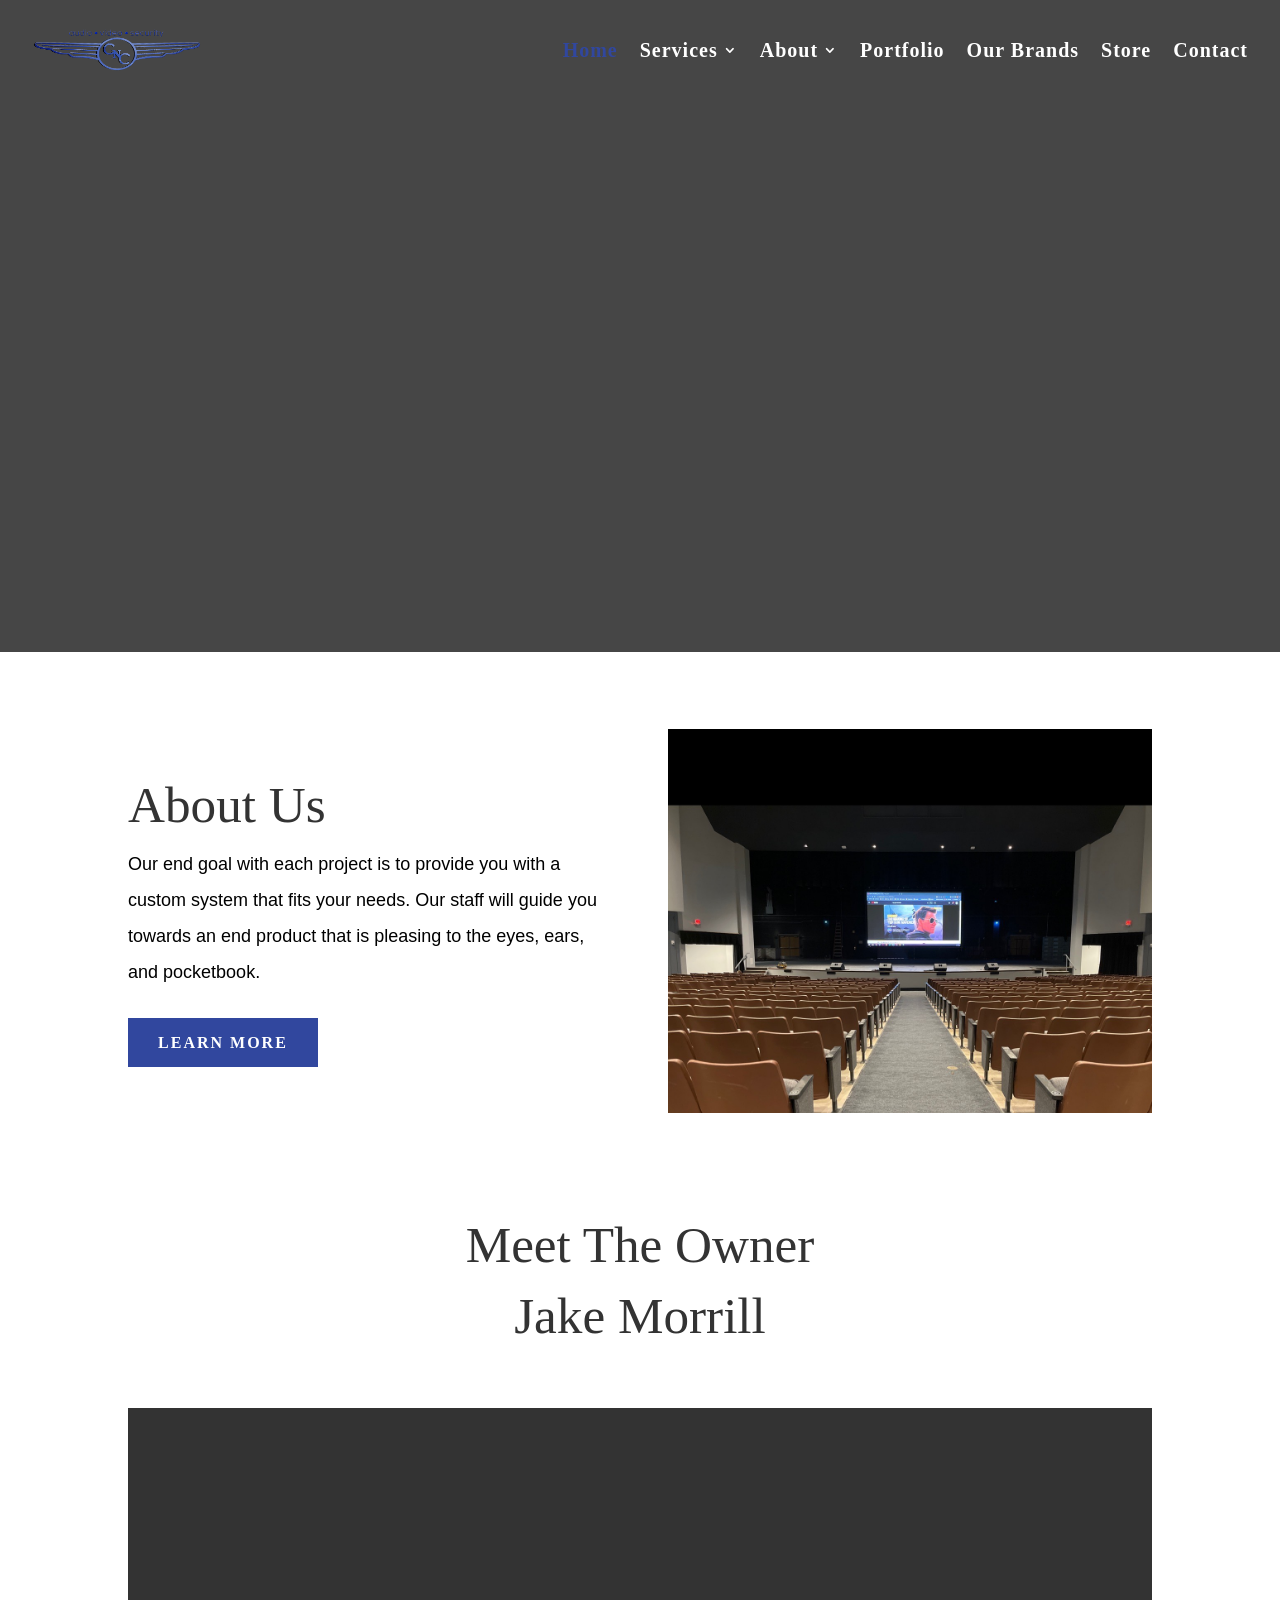
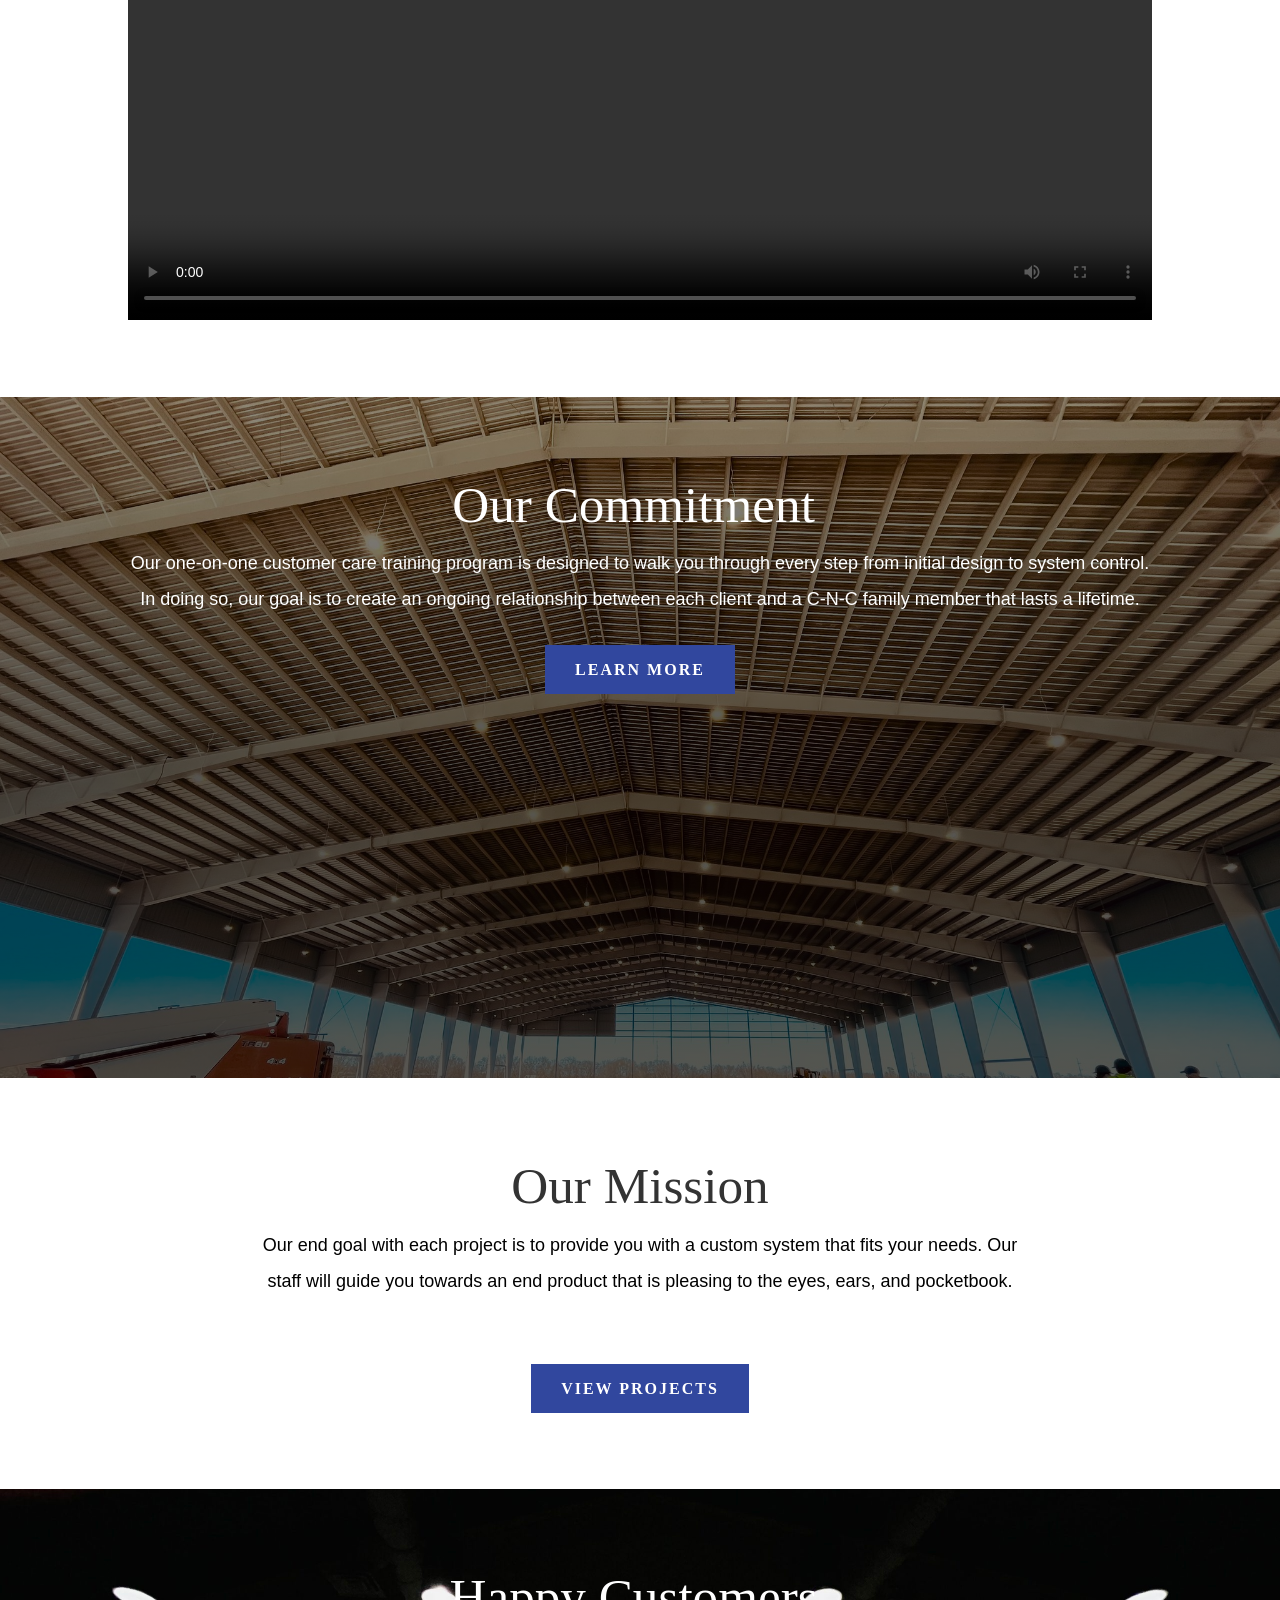
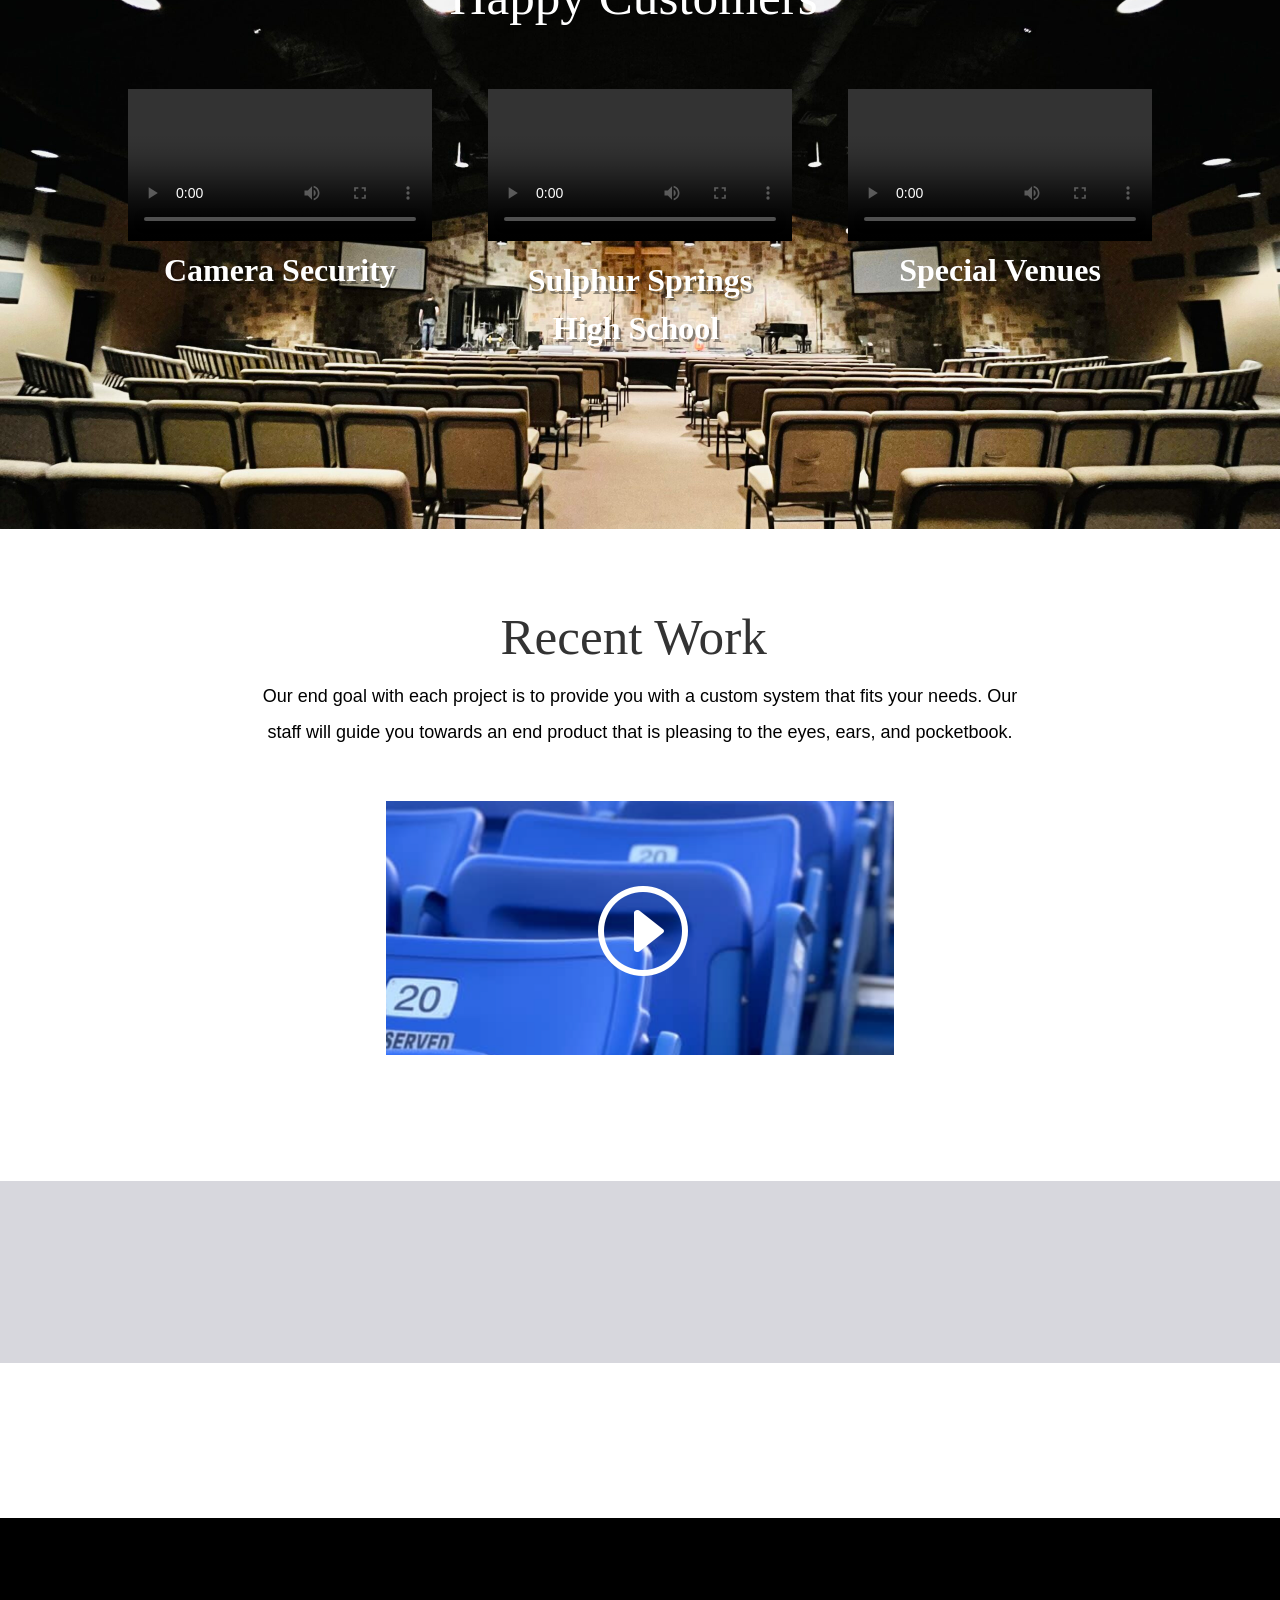
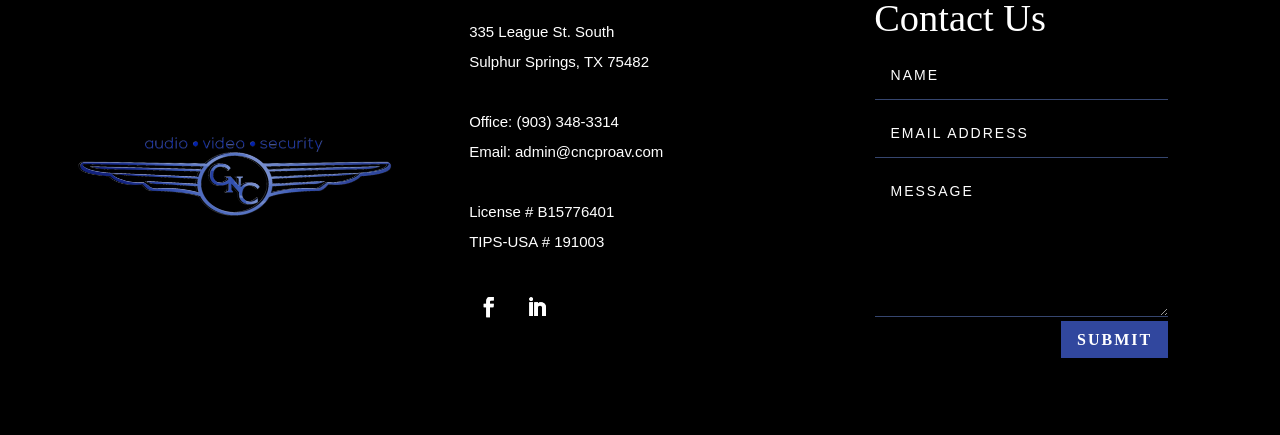
==== index.html @ a76de3ca "Static mirror via httrack" ====
<!DOCTYPE html>
<html lang="en-US">

<!-- Mirrored from cncproav.com/ by HTTrack Website Copier/3.x [XR&CO'2014], Mon, 06 Jul 2026 18:07:15 GMT -->
<!-- Added by HTTrack --><meta http-equiv="content-type" content="text/html;charset=UTF-8" /><!-- /Added by HTTrack -->
<head>
	<meta charset="UTF-8" />
<meta http-equiv="X-UA-Compatible" content="IE=edge">
	<link rel="pingback" href="xmlrpc.html" />

	<script type="text/javascript">
		document.documentElement.className = 'js';
	</script>
	
	<link rel="preconnect" href="https://fonts.gstatic.com/" crossorigin /><style id="et-builder-googlefonts-cached-inline">/* Original: https://fonts.googleapis.com/css?family=Montserrat:100,200,300,regular,500,600,700,800,900,100italic,200italic,300italic,italic,500italic,600italic,700italic,800italic,900italic|Poppins:100,100italic,200,200italic,300,300italic,regular,italic,500,500italic,600,600italic,700,700italic,800,800italic,900,900italic|Cormorant+Garamond:300,300italic,regular,italic,500,500italic,600,600italic,700,700italic|Cormorant+Infant:300,300italic,regular,italic,500,500italic,600,600italic,700,700italic&#038;subset=latin,latin-ext&#038;display=swap *//* User Agent: Mozilla/5.0 (Unknown; Linux x86_64) AppleWebKit/538.1 (KHTML, like Gecko) Safari/538.1 Daum/4.1 */@font-face {font-family: 'Cormorant Garamond';font-style: italic;font-weight: 300;font-display: swap;src: url(../fonts.gstatic.com/s/cormorantgaramond/v21/co3smX5slCNuHLi8bLeY9MK7whWMhyjYrGFEsdtdc62E6zd5rDD-htM5.ttf) format('truetype');}@font-face {font-family: 'Cormorant Garamond';font-style: italic;font-weight: 400;font-display: swap;src: url(https://fonts.gstatic.com/s/cormorantgaramond/v21/co3smX5slCNuHLi8bLeY9MK7whWMhyjYrGFEsdtdc62E6zd58jD-htM5.ttf) format('truetype');}@font-face {font-family: 'Cormorant Garamond';font-style: italic;font-weight: 500;font-display: swap;src: url(https://fonts.gstatic.com/s/cormorantgaramond/v21/co3smX5slCNuHLi8bLeY9MK7whWMhyjYrGFEsdtdc62E6zd5wDD-htM5.ttf) format('truetype');}@font-face {font-family: 'Cormorant Garamond';font-style: italic;font-weight: 600;font-display: swap;src: url(https://fonts.gstatic.com/s/cormorantgaramond/v21/co3smX5slCNuHLi8bLeY9MK7whWMhyjYrGFEsdtdc62E6zd5LDf-htM5.ttf) format('truetype');}@font-face {font-family: 'Cormorant Garamond';font-style: italic;font-weight: 700;font-display: swap;src: url(https://fonts.gstatic.com/s/cormorantgaramond/v21/co3smX5slCNuHLi8bLeY9MK7whWMhyjYrGFEsdtdc62E6zd5FTf-htM5.ttf) format('truetype');}@font-face {font-family: 'Cormorant Garamond';font-style: normal;font-weight: 300;font-display: swap;src: url(https://fonts.gstatic.com/s/cormorantgaramond/v21/co3umX5slCNuHLi8bLeY9MK7whWMhyjypVO7abI26QOD_qE6KnrOjw.ttf) format('truetype');}@font-face {font-family: 'Cormorant Garamond';font-style: normal;font-weight: 400;font-display: swap;src: url(https://fonts.gstatic.com/s/cormorantgaramond/v21/co3umX5slCNuHLi8bLeY9MK7whWMhyjypVO7abI26QOD_v86KnrOjw.ttf) format('truetype');}@font-face {font-family: 'Cormorant Garamond';font-style: normal;font-weight: 500;font-display: swap;src: url(https://fonts.gstatic.com/s/cormorantgaramond/v21/co3umX5slCNuHLi8bLeY9MK7whWMhyjypVO7abI26QOD_s06KnrOjw.ttf) format('truetype');}@font-face {font-family: 'Cormorant Garamond';font-style: normal;font-weight: 600;font-display: swap;src: url(https://fonts.gstatic.com/s/cormorantgaramond/v21/co3umX5slCNuHLi8bLeY9MK7whWMhyjypVO7abI26QOD_iE9KnrOjw.ttf) format('truetype');}@font-face {font-family: 'Cormorant Garamond';font-style: normal;font-weight: 700;font-display: swap;src: url(https://fonts.gstatic.com/s/cormorantgaramond/v21/co3umX5slCNuHLi8bLeY9MK7whWMhyjypVO7abI26QOD_hg9KnrOjw.ttf) format('truetype');}@font-face {font-family: 'Cormorant Infant';font-style: italic;font-weight: 300;font-display: swap;src: url(https://fonts.gstatic.com/s/cormorantinfant/v22/Hhy8U44g9vKiM1sORYSiWeAsLN997_IP1zv1ljKnOa3nI1PQvjRrkA.ttf) format('truetype');}@font-face {font-family: 'Cormorant Infant';font-style: italic;font-weight: 400;font-display: swap;src: url(https://fonts.gstatic.com/s/cormorantinfant/v22/Hhy8U44g9vKiM1sORYSiWeAsLN997_IP1zv1ljKnOa3nIw3QvjRrkA.ttf) format('truetype');}@font-face {font-family: 'Cormorant Infant';font-style: italic;font-weight: 500;font-display: swap;src: url(https://fonts.gstatic.com/s/cormorantinfant/v22/Hhy8U44g9vKiM1sORYSiWeAsLN997_IP1zv1ljKnOa3nIz_QvjRrkA.ttf) format('truetype');}@font-face {font-family: 'Cormorant Infant';font-style: italic;font-weight: 600;font-display: swap;src: url(https://fonts.gstatic.com/s/cormorantinfant/v22/Hhy8U44g9vKiM1sORYSiWeAsLN997_IP1zv1ljKnOa3nI9PXvjRrkA.ttf) format('truetype');}@font-face {font-family: 'Cormorant Infant';font-style: italic;font-weight: 700;font-display: swap;src: url(https://fonts.gstatic.com/s/cormorantinfant/v22/Hhy8U44g9vKiM1sORYSiWeAsLN997_IP1zv1ljKnOa3nI-rXvjRrkA.ttf) format('truetype');}@font-face {font-family: 'Cormorant Infant';font-style: normal;font-weight: 300;font-display: swap;src: url(https://fonts.gstatic.com/s/cormorantinfant/v22/HhyCU44g9vKiM1sORYSiWeAsLN99xfs9KOOc_agJPrhxYNWajj0.ttf) format('truetype');}@font-face {font-family: 'Cormorant Infant';font-style: normal;font-weight: 400;font-display: swap;src: url(https://fonts.gstatic.com/s/cormorantinfant/v22/HhyCU44g9vKiM1sORYSiWeAsLN99xfs9KOOc_agJPrgvYNWajj0.ttf) format('truetype');}@font-face {font-family: 'Cormorant Infant';font-style: normal;font-weight: 500;font-display: swap;src: url(https://fonts.gstatic.com/s/cormorantinfant/v22/HhyCU44g9vKiM1sORYSiWeAsLN99xfs9KOOc_agJPrgdYNWajj0.ttf) format('truetype');}@font-face {font-family: 'Cormorant Infant';font-style: normal;font-weight: 600;font-display: swap;src: url(https://fonts.gstatic.com/s/cormorantinfant/v22/HhyCU44g9vKiM1sORYSiWeAsLN99xfs9KOOc_agJPrjxZ9Wajj0.ttf) format('truetype');}@font-face {font-family: 'Cormorant Infant';font-style: normal;font-weight: 700;font-display: swap;src: url(https://fonts.gstatic.com/s/cormorantinfant/v22/HhyCU44g9vKiM1sORYSiWeAsLN99xfs9KOOc_agJPrjIZ9Wajj0.ttf) format('truetype');}@font-face {font-family: 'Montserrat';font-style: italic;font-weight: 100;font-display: swap;src: url(https://fonts.gstatic.com/s/montserrat/v31/JTUFjIg1_i6t8kCHKm459Wx7xQYXK0vOoz6jq6R8WXZ0ow.ttf) format('truetype');}@font-face {font-family: 'Montserrat';font-style: italic;font-weight: 200;font-display: swap;src: url(https://fonts.gstatic.com/s/montserrat/v31/JTUFjIg1_i6t8kCHKm459Wx7xQYXK0vOoz6jqyR9WXZ0ow.ttf) format('truetype');}@font-face {font-family: 'Montserrat';font-style: italic;font-weight: 300;font-display: swap;src: url(https://fonts.gstatic.com/s/montserrat/v31/JTUFjIg1_i6t8kCHKm459Wx7xQYXK0vOoz6jq_p9WXZ0ow.ttf) format('truetype');}@font-face {font-family: 'Montserrat';font-style: italic;font-weight: 400;font-display: swap;src: url(https://fonts.gstatic.com/s/montserrat/v31/JTUFjIg1_i6t8kCHKm459Wx7xQYXK0vOoz6jq6R9WXZ0ow.ttf) format('truetype');}@font-face {font-family: 'Montserrat';font-style: italic;font-weight: 500;font-display: swap;src: url(https://fonts.gstatic.com/s/montserrat/v31/JTUFjIg1_i6t8kCHKm459Wx7xQYXK0vOoz6jq5Z9WXZ0ow.ttf) format('truetype');}@font-face {font-family: 'Montserrat';font-style: italic;font-weight: 600;font-display: swap;src: url(https://fonts.gstatic.com/s/montserrat/v31/JTUFjIg1_i6t8kCHKm459Wx7xQYXK0vOoz6jq3p6WXZ0ow.ttf) format('truetype');}@font-face {font-family: 'Montserrat';font-style: italic;font-weight: 700;font-display: swap;src: url(https://fonts.gstatic.com/s/montserrat/v31/JTUFjIg1_i6t8kCHKm459Wx7xQYXK0vOoz6jq0N6WXZ0ow.ttf) format('truetype');}@font-face {font-family: 'Montserrat';font-style: italic;font-weight: 800;font-display: swap;src: url(https://fonts.gstatic.com/s/montserrat/v31/JTUFjIg1_i6t8kCHKm459Wx7xQYXK0vOoz6jqyR6WXZ0ow.ttf) format('truetype');}@font-face {font-family: 'Montserrat';font-style: italic;font-weight: 900;font-display: swap;src: url(https://fonts.gstatic.com/s/montserrat/v31/JTUFjIg1_i6t8kCHKm459Wx7xQYXK0vOoz6jqw16WXZ0ow.ttf) format('truetype');}@font-face {font-family: 'Montserrat';font-style: normal;font-weight: 100;font-display: swap;src: url(https://fonts.gstatic.com/s/montserrat/v31/JTUHjIg1_i6t8kCHKm4532VJOt5-QNFgpCtr6Xw3aX8.ttf) format('truetype');}@font-face {font-family: 'Montserrat';font-style: normal;font-weight: 200;font-display: swap;src: url(https://fonts.gstatic.com/s/montserrat/v31/JTUHjIg1_i6t8kCHKm4532VJOt5-QNFgpCvr6Hw3aX8.ttf) format('truetype');}@font-face {font-family: 'Montserrat';font-style: normal;font-weight: 300;font-display: swap;src: url(https://fonts.gstatic.com/s/montserrat/v31/JTUHjIg1_i6t8kCHKm4532VJOt5-QNFgpCs16Hw3aX8.ttf) format('truetype');}@font-face {font-family: 'Montserrat';font-style: normal;font-weight: 400;font-display: swap;src: url(https://fonts.gstatic.com/s/montserrat/v31/JTUHjIg1_i6t8kCHKm4532VJOt5-QNFgpCtr6Hw3aX8.ttf) format('truetype');}@font-face {font-family: 'Montserrat';font-style: normal;font-weight: 500;font-display: swap;src: url(https://fonts.gstatic.com/s/montserrat/v31/JTUHjIg1_i6t8kCHKm4532VJOt5-QNFgpCtZ6Hw3aX8.ttf) format('truetype');}@font-face {font-family: 'Montserrat';font-style: normal;font-weight: 600;font-display: swap;src: url(https://fonts.gstatic.com/s/montserrat/v31/JTUHjIg1_i6t8kCHKm4532VJOt5-QNFgpCu173w3aX8.ttf) format('truetype');}@font-face {font-family: 'Montserrat';font-style: normal;font-weight: 700;font-display: swap;src: url(https://fonts.gstatic.com/s/montserrat/v31/JTUHjIg1_i6t8kCHKm4532VJOt5-QNFgpCuM73w3aX8.ttf) format('truetype');}@font-face {font-family: 'Montserrat';font-style: normal;font-weight: 800;font-display: swap;src: url(https://fonts.gstatic.com/s/montserrat/v31/JTUHjIg1_i6t8kCHKm4532VJOt5-QNFgpCvr73w3aX8.ttf) format('truetype');}@font-face {font-family: 'Montserrat';font-style: normal;font-weight: 900;font-display: swap;src: url(https://fonts.gstatic.com/s/montserrat/v31/JTUHjIg1_i6t8kCHKm4532VJOt5-QNFgpCvC73w3aX8.ttf) format('truetype');}@font-face {font-family: 'Poppins';font-style: italic;font-weight: 100;font-display: swap;src: url(https://fonts.gstatic.com/s/poppins/v24/pxiAyp8kv8JHgFVrJJLmE0tMMPc.ttf) format('truetype');}@font-face {font-family: 'Poppins';font-style: italic;font-weight: 200;font-display: swap;src: url(https://fonts.gstatic.com/s/poppins/v24/pxiDyp8kv8JHgFVrJJLmv1pVGdeL.ttf) format('truetype');}@font-face {font-family: 'Poppins';font-style: italic;font-weight: 300;font-display: swap;src: url(https://fonts.gstatic.com/s/poppins/v24/pxiDyp8kv8JHgFVrJJLm21lVGdeL.ttf) format('truetype');}@font-face {font-family: 'Poppins';font-style: italic;font-weight: 400;font-display: swap;src: url(https://fonts.gstatic.com/s/poppins/v24/pxiGyp8kv8JHgFVrJJLufntF.ttf) format('truetype');}@font-face {font-family: 'Poppins';font-style: italic;font-weight: 500;font-display: swap;src: url(https://fonts.gstatic.com/s/poppins/v24/pxiDyp8kv8JHgFVrJJLmg1hVGdeL.ttf) format('truetype');}@font-face {font-family: 'Poppins';font-style: italic;font-weight: 600;font-display: swap;src: url(https://fonts.gstatic.com/s/poppins/v24/pxiDyp8kv8JHgFVrJJLmr19VGdeL.ttf) format('truetype');}@font-face {font-family: 'Poppins';font-style: italic;font-weight: 700;font-display: swap;src: url(https://fonts.gstatic.com/s/poppins/v24/pxiDyp8kv8JHgFVrJJLmy15VGdeL.ttf) format('truetype');}@font-face {font-family: 'Poppins';font-style: italic;font-weight: 800;font-display: swap;src: url(https://fonts.gstatic.com/s/poppins/v24/pxiDyp8kv8JHgFVrJJLm111VGdeL.ttf) format('truetype');}@font-face {font-family: 'Poppins';font-style: italic;font-weight: 900;font-display: swap;src: url(https://fonts.gstatic.com/s/poppins/v24/pxiDyp8kv8JHgFVrJJLm81xVGdeL.ttf) format('truetype');}@font-face {font-family: 'Poppins';font-style: normal;font-weight: 100;font-display: swap;src: url(https://fonts.gstatic.com/s/poppins/v24/pxiGyp8kv8JHgFVrLPTufntF.ttf) format('truetype');}@font-face {font-family: 'Poppins';font-style: normal;font-weight: 200;font-display: swap;src: url(https://fonts.gstatic.com/s/poppins/v24/pxiByp8kv8JHgFVrLFj_Z1JlEA.ttf) format('truetype');}@font-face {font-family: 'Poppins';font-style: normal;font-weight: 300;font-display: swap;src: url(https://fonts.gstatic.com/s/poppins/v24/pxiByp8kv8JHgFVrLDz8Z1JlEA.ttf) format('truetype');}@font-face {font-family: 'Poppins';font-style: normal;font-weight: 400;font-display: swap;src: url(https://fonts.gstatic.com/s/poppins/v24/pxiEyp8kv8JHgFVrJJnedw.ttf) format('truetype');}@font-face {font-family: 'Poppins';font-style: normal;font-weight: 500;font-display: swap;src: url(https://fonts.gstatic.com/s/poppins/v24/pxiByp8kv8JHgFVrLGT9Z1JlEA.ttf) format('truetype');}@font-face {font-family: 'Poppins';font-style: normal;font-weight: 600;font-display: swap;src: url(https://fonts.gstatic.com/s/poppins/v24/pxiByp8kv8JHgFVrLEj6Z1JlEA.ttf) format('truetype');}@font-face {font-family: 'Poppins';font-style: normal;font-weight: 700;font-display: swap;src: url(https://fonts.gstatic.com/s/poppins/v24/pxiByp8kv8JHgFVrLCz7Z1JlEA.ttf) format('truetype');}@font-face {font-family: 'Poppins';font-style: normal;font-weight: 800;font-display: swap;src: url(https://fonts.gstatic.com/s/poppins/v24/pxiByp8kv8JHgFVrLDD4Z1JlEA.ttf) format('truetype');}@font-face {font-family: 'Poppins';font-style: normal;font-weight: 900;font-display: swap;src: url(https://fonts.gstatic.com/s/poppins/v24/pxiByp8kv8JHgFVrLBT5Z1JlEA.ttf) format('truetype');}/* User Agent: Mozilla/5.0 (Windows NT 6.1; WOW64; rv:27.0) Gecko/20100101 Firefox/27.0 */@font-face {font-family: 'Cormorant Garamond';font-style: italic;font-weight: 300;font-display: swap;src: url(https://fonts.gstatic.com/s/cormorantgaramond/v21/co3smX5slCNuHLi8bLeY9MK7whWMhyjYrGFEsdtdc62E6zd5rDD-htM6.woff) format('woff');}@font-face {font-family: 'Cormorant Garamond';font-style: italic;font-weight: 400;font-display: swap;src: url(https://fonts.gstatic.com/s/cormorantgaramond/v21/co3smX5slCNuHLi8bLeY9MK7whWMhyjYrGFEsdtdc62E6zd58jD-htM6.woff) format('woff');}@font-face {font-family: 'Cormorant Garamond';font-style: italic;font-weight: 500;font-display: swap;src: url(https://fonts.gstatic.com/s/cormorantgaramond/v21/co3smX5slCNuHLi8bLeY9MK7whWMhyjYrGFEsdtdc62E6zd5wDD-htM6.woff) format('woff');}@font-face {font-family: 'Cormorant Garamond';font-style: italic;font-weight: 600;font-display: swap;src: url(https://fonts.gstatic.com/s/cormorantgaramond/v21/co3smX5slCNuHLi8bLeY9MK7whWMhyjYrGFEsdtdc62E6zd5LDf-htM6.woff) format('woff');}@font-face {font-family: 'Cormorant Garamond';font-style: italic;font-weight: 700;font-display: swap;src: url(https://fonts.gstatic.com/s/cormorantgaramond/v21/co3smX5slCNuHLi8bLeY9MK7whWMhyjYrGFEsdtdc62E6zd5FTf-htM6.woff) format('woff');}@font-face {font-family: 'Cormorant Garamond';font-style: normal;font-weight: 300;font-display: swap;src: url(https://fonts.gstatic.com/s/cormorantgaramond/v21/co3umX5slCNuHLi8bLeY9MK7whWMhyjypVO7abI26QOD_qE6KnrOjA.woff) format('woff');}@font-face {font-family: 'Cormorant Garamond';font-style: normal;font-weight: 400;font-display: swap;src: url(https://fonts.gstatic.com/s/cormorantgaramond/v21/co3umX5slCNuHLi8bLeY9MK7whWMhyjypVO7abI26QOD_v86KnrOjA.woff) format('woff');}@font-face {font-family: 'Cormorant Garamond';font-style: normal;font-weight: 500;font-display: swap;src: url(https://fonts.gstatic.com/s/cormorantgaramond/v21/co3umX5slCNuHLi8bLeY9MK7whWMhyjypVO7abI26QOD_s06KnrOjA.woff) format('woff');}@font-face {font-family: 'Cormorant Garamond';font-style: normal;font-weight: 600;font-display: swap;src: url(https://fonts.gstatic.com/s/cormorantgaramond/v21/co3umX5slCNuHLi8bLeY9MK7whWMhyjypVO7abI26QOD_iE9KnrOjA.woff) format('woff');}@font-face {font-family: 'Cormorant Garamond';font-style: normal;font-weight: 700;font-display: swap;src: url(https://fonts.gstatic.com/s/cormorantgaramond/v21/co3umX5slCNuHLi8bLeY9MK7whWMhyjypVO7abI26QOD_hg9KnrOjA.woff) format('woff');}@font-face {font-family: 'Cormorant Infant';font-style: italic;font-weight: 300;font-display: swap;src: url(https://fonts.gstatic.com/s/cormorantinfant/v22/Hhy8U44g9vKiM1sORYSiWeAsLN997_IP1zv1ljKnOa3nI1PQvjRrkw.woff) format('woff');}@font-face {font-family: 'Cormorant Infant';font-style: italic;font-weight: 400;font-display: swap;src: url(https://fonts.gstatic.com/s/cormorantinfant/v22/Hhy8U44g9vKiM1sORYSiWeAsLN997_IP1zv1ljKnOa3nIw3QvjRrkw.woff) format('woff');}@font-face {font-family: 'Cormorant Infant';font-style: italic;font-weight: 500;font-display: swap;src: url(https://fonts.gstatic.com/s/cormorantinfant/v22/Hhy8U44g9vKiM1sORYSiWeAsLN997_IP1zv1ljKnOa3nIz_QvjRrkw.woff) format('woff');}@font-face {font-family: 'Cormorant Infant';font-style: italic;font-weight: 600;font-display: swap;src: url(https://fonts.gstatic.com/s/cormorantinfant/v22/Hhy8U44g9vKiM1sORYSiWeAsLN997_IP1zv1ljKnOa3nI9PXvjRrkw.woff) format('woff');}@font-face {font-family: 'Cormorant Infant';font-style: italic;font-weight: 700;font-display: swap;src: url(https://fonts.gstatic.com/s/cormorantinfant/v22/Hhy8U44g9vKiM1sORYSiWeAsLN997_IP1zv1ljKnOa3nI-rXvjRrkw.woff) format('woff');}@font-face {font-family: 'Cormorant Infant';font-style: normal;font-weight: 300;font-display: swap;src: url(https://fonts.gstatic.com/s/cormorantinfant/v22/HhyCU44g9vKiM1sORYSiWeAsLN99xfs9KOOc_agJPrhxYNWajj4.woff) format('woff');}@font-face {font-family: 'Cormorant Infant';font-style: normal;font-weight: 400;font-display: swap;src: url(https://fonts.gstatic.com/s/cormorantinfant/v22/HhyCU44g9vKiM1sORYSiWeAsLN99xfs9KOOc_agJPrgvYNWajj4.woff) format('woff');}@font-face {font-family: 'Cormorant Infant';font-style: normal;font-weight: 500;font-display: swap;src: url(https://fonts.gstatic.com/s/cormorantinfant/v22/HhyCU44g9vKiM1sORYSiWeAsLN99xfs9KOOc_agJPrgdYNWajj4.woff) format('woff');}@font-face {font-family: 'Cormorant Infant';font-style: normal;font-weight: 600;font-display: swap;src: url(https://fonts.gstatic.com/s/cormorantinfant/v22/HhyCU44g9vKiM1sORYSiWeAsLN99xfs9KOOc_agJPrjxZ9Wajj4.woff) format('woff');}@font-face {font-family: 'Cormorant Infant';font-style: normal;font-weight: 700;font-display: swap;src: url(https://fonts.gstatic.com/s/cormorantinfant/v22/HhyCU44g9vKiM1sORYSiWeAsLN99xfs9KOOc_agJPrjIZ9Wajj4.woff) format('woff');}@font-face {font-family: 'Montserrat';font-style: italic;font-weight: 100;font-display: swap;src: url(https://fonts.gstatic.com/s/montserrat/v31/JTUFjIg1_i6t8kCHKm459Wx7xQYXK0vOoz6jq6R8WXZ0oA.woff) format('woff');}@font-face {font-family: 'Montserrat';font-style: italic;font-weight: 200;font-display: swap;src: url(https://fonts.gstatic.com/s/montserrat/v31/JTUFjIg1_i6t8kCHKm459Wx7xQYXK0vOoz6jqyR9WXZ0oA.woff) format('woff');}@font-face {font-family: 'Montserrat';font-style: italic;font-weight: 300;font-display: swap;src: url(https://fonts.gstatic.com/s/montserrat/v31/JTUFjIg1_i6t8kCHKm459Wx7xQYXK0vOoz6jq_p9WXZ0oA.woff) format('woff');}@font-face {font-family: 'Montserrat';font-style: italic;font-weight: 400;font-display: swap;src: url(https://fonts.gstatic.com/s/montserrat/v31/JTUFjIg1_i6t8kCHKm459Wx7xQYXK0vOoz6jq6R9WXZ0oA.woff) format('woff');}@font-face {font-family: 'Montserrat';font-style: italic;font-weight: 500;font-display: swap;src: url(https://fonts.gstatic.com/s/montserrat/v31/JTUFjIg1_i6t8kCHKm459Wx7xQYXK0vOoz6jq5Z9WXZ0oA.woff) format('woff');}@font-face {font-family: 'Montserrat';font-style: italic;font-weight: 600;font-display: swap;src: url(https://fonts.gstatic.com/s/montserrat/v31/JTUFjIg1_i6t8kCHKm459Wx7xQYXK0vOoz6jq3p6WXZ0oA.woff) format('woff');}@font-face {font-family: 'Montserrat';font-style: italic;font-weight: 700;font-display: swap;src: url(https://fonts.gstatic.com/s/montserrat/v31/JTUFjIg1_i6t8kCHKm459Wx7xQYXK0vOoz6jq0N6WXZ0oA.woff) format('woff');}@font-face {font-family: 'Montserrat';font-style: italic;font-weight: 800;font-display: swap;src: url(https://fonts.gstatic.com/s/montserrat/v31/JTUFjIg1_i6t8kCHKm459Wx7xQYXK0vOoz6jqyR6WXZ0oA.woff) format('woff');}@font-face {font-family: 'Montserrat';font-style: italic;font-weight: 900;font-display: swap;src: url(https://fonts.gstatic.com/s/montserrat/v31/JTUFjIg1_i6t8kCHKm459Wx7xQYXK0vOoz6jqw16WXZ0oA.woff) format('woff');}@font-face {font-family: 'Montserrat';font-style: normal;font-weight: 100;font-display: swap;src: url(https://fonts.gstatic.com/s/montserrat/v31/JTUHjIg1_i6t8kCHKm4532VJOt5-QNFgpCtr6Xw3aXw.woff) format('woff');}@font-face {font-family: 'Montserrat';font-style: normal;font-weight: 200;font-display: swap;src: url(https://fonts.gstatic.com/s/montserrat/v31/JTUHjIg1_i6t8kCHKm4532VJOt5-QNFgpCvr6Hw3aXw.woff) format('woff');}@font-face {font-family: 'Montserrat';font-style: normal;font-weight: 300;font-display: swap;src: url(https://fonts.gstatic.com/s/montserrat/v31/JTUHjIg1_i6t8kCHKm4532VJOt5-QNFgpCs16Hw3aXw.woff) format('woff');}@font-face {font-family: 'Montserrat';font-style: normal;font-weight: 400;font-display: swap;src: url(https://fonts.gstatic.com/s/montserrat/v31/JTUHjIg1_i6t8kCHKm4532VJOt5-QNFgpCtr6Hw3aXw.woff) format('woff');}@font-face {font-family: 'Montserrat';font-style: normal;font-weight: 500;font-display: swap;src: url(https://fonts.gstatic.com/s/montserrat/v31/JTUHjIg1_i6t8kCHKm4532VJOt5-QNFgpCtZ6Hw3aXw.woff) format('woff');}@font-face {font-family: 'Montserrat';font-style: normal;font-weight: 600;font-display: swap;src: url(https://fonts.gstatic.com/s/montserrat/v31/JTUHjIg1_i6t8kCHKm4532VJOt5-QNFgpCu173w3aXw.woff) format('woff');}@font-face {font-family: 'Montserrat';font-style: normal;font-weight: 700;font-display: swap;src: url(https://fonts.gstatic.com/s/montserrat/v31/JTUHjIg1_i6t8kCHKm4532VJOt5-QNFgpCuM73w3aXw.woff) format('woff');}@font-face {font-family: 'Montserrat';font-style: normal;font-weight: 800;font-display: swap;src: url(https://fonts.gstatic.com/s/montserrat/v31/JTUHjIg1_i6t8kCHKm4532VJOt5-QNFgpCvr73w3aXw.woff) format('woff');}@font-face {font-family: 'Montserrat';font-style: normal;font-weight: 900;font-display: swap;src: url(https://fonts.gstatic.com/s/montserrat/v31/JTUHjIg1_i6t8kCHKm4532VJOt5-QNFgpCvC73w3aXw.woff) format('woff');}@font-face {font-family: 'Poppins';font-style: italic;font-weight: 100;font-display: swap;src: url(https://fonts.gstatic.com/s/poppins/v24/pxiAyp8kv8JHgFVrJJLmE0tMMPQ.woff) format('woff');}@font-face {font-family: 'Poppins';font-style: italic;font-weight: 200;font-display: swap;src: url(https://fonts.gstatic.com/s/poppins/v24/pxiDyp8kv8JHgFVrJJLmv1pVGdeI.woff) format('woff');}@font-face {font-family: 'Poppins';font-style: italic;font-weight: 300;font-display: swap;src: url(https://fonts.gstatic.com/s/poppins/v24/pxiDyp8kv8JHgFVrJJLm21lVGdeI.woff) format('woff');}@font-face {font-family: 'Poppins';font-style: italic;font-weight: 400;font-display: swap;src: url(https://fonts.gstatic.com/s/poppins/v24/pxiGyp8kv8JHgFVrJJLufntG.woff) format('woff');}@font-face {font-family: 'Poppins';font-style: italic;font-weight: 500;font-display: swap;src: url(https://fonts.gstatic.com/s/poppins/v24/pxiDyp8kv8JHgFVrJJLmg1hVGdeI.woff) format('woff');}@font-face {font-family: 'Poppins';font-style: italic;font-weight: 600;font-display: swap;src: url(https://fonts.gstatic.com/s/poppins/v24/pxiDyp8kv8JHgFVrJJLmr19VGdeI.woff) format('woff');}@font-face {font-family: 'Poppins';font-style: italic;font-weight: 700;font-display: swap;src: url(https://fonts.gstatic.com/s/poppins/v24/pxiDyp8kv8JHgFVrJJLmy15VGdeI.woff) format('woff');}@font-face {font-family: 'Poppins';font-style: italic;font-weight: 800;font-display: swap;src: url(https://fonts.gstatic.com/s/poppins/v24/pxiDyp8kv8JHgFVrJJLm111VGdeI.woff) format('woff');}@font-face {font-family: 'Poppins';font-style: italic;font-weight: 900;font-display: swap;src: url(https://fonts.gstatic.com/s/poppins/v24/pxiDyp8kv8JHgFVrJJLm81xVGdeI.woff) format('woff');}@font-face {font-family: 'Poppins';font-style: normal;font-weight: 100;font-display: swap;src: url(https://fonts.gstatic.com/s/poppins/v24/pxiGyp8kv8JHgFVrLPTufntG.woff) format('woff');}@font-face {font-family: 'Poppins';font-style: normal;font-weight: 200;font-display: swap;src: url(https://fonts.gstatic.com/s/poppins/v24/pxiByp8kv8JHgFVrLFj_Z1JlEw.woff) format('woff');}@font-face {font-family: 'Poppins';font-style: normal;font-weight: 300;font-display: swap;src: url(https://fonts.gstatic.com/s/poppins/v24/pxiByp8kv8JHgFVrLDz8Z1JlEw.woff) format('woff');}@font-face {font-family: 'Poppins';font-style: normal;font-weight: 400;font-display: swap;src: url(https://fonts.gstatic.com/s/poppins/v24/pxiEyp8kv8JHgFVrJJnedA.woff) format('woff');}@font-face {font-family: 'Poppins';font-style: normal;font-weight: 500;font-display: swap;src: url(https://fonts.gstatic.com/s/poppins/v24/pxiByp8kv8JHgFVrLGT9Z1JlEw.woff) format('woff');}@font-face {font-family: 'Poppins';font-style: normal;font-weight: 600;font-display: swap;src: url(https://fonts.gstatic.com/s/poppins/v24/pxiByp8kv8JHgFVrLEj6Z1JlEw.woff) format('woff');}@font-face {font-family: 'Poppins';font-style: normal;font-weight: 700;font-display: swap;src: url(https://fonts.gstatic.com/s/poppins/v24/pxiByp8kv8JHgFVrLCz7Z1JlEw.woff) format('woff');}@font-face {font-family: 'Poppins';font-style: normal;font-weight: 800;font-display: swap;src: url(https://fonts.gstatic.com/s/poppins/v24/pxiByp8kv8JHgFVrLDD4Z1JlEw.woff) format('woff');}@font-face {font-family: 'Poppins';font-style: normal;font-weight: 900;font-display: swap;src: url(https://fonts.gstatic.com/s/poppins/v24/pxiByp8kv8JHgFVrLBT5Z1JlEw.woff) format('woff');}/* User Agent: Mozilla/5.0 (Windows NT 6.3; rv:39.0) Gecko/20100101 Firefox/39.0 */@font-face {font-family: 'Cormorant Garamond';font-style: italic;font-weight: 300;font-display: swap;src: url(https://fonts.gstatic.com/s/cormorantgaramond/v21/co3smX5slCNuHLi8bLeY9MK7whWMhyjYrGFEsdtdc62E6zd5rDD-htM8.woff2) format('woff2');}@font-face {font-family: 'Cormorant Garamond';font-style: italic;font-weight: 400;font-display: swap;src: url(https://fonts.gstatic.com/s/cormorantgaramond/v21/co3smX5slCNuHLi8bLeY9MK7whWMhyjYrGFEsdtdc62E6zd58jD-htM8.woff2) format('woff2');}@font-face {font-family: 'Cormorant Garamond';font-style: italic;font-weight: 500;font-display: swap;src: url(https://fonts.gstatic.com/s/cormorantgaramond/v21/co3smX5slCNuHLi8bLeY9MK7whWMhyjYrGFEsdtdc62E6zd5wDD-htM8.woff2) format('woff2');}@font-face {font-family: 'Cormorant Garamond';font-style: italic;font-weight: 600;font-display: swap;src: url(https://fonts.gstatic.com/s/cormorantgaramond/v21/co3smX5slCNuHLi8bLeY9MK7whWMhyjYrGFEsdtdc62E6zd5LDf-htM8.woff2) format('woff2');}@font-face {font-family: 'Cormorant Garamond';font-style: italic;font-weight: 700;font-display: swap;src: url(https://fonts.gstatic.com/s/cormorantgaramond/v21/co3smX5slCNuHLi8bLeY9MK7whWMhyjYrGFEsdtdc62E6zd5FTf-htM8.woff2) format('woff2');}@font-face {font-family: 'Cormorant Garamond';font-style: normal;font-weight: 300;font-display: swap;src: url(https://fonts.gstatic.com/s/cormorantgaramond/v21/co3umX5slCNuHLi8bLeY9MK7whWMhyjypVO7abI26QOD_qE6KnrOig.woff2) format('woff2');}@font-face {font-family: 'Cormorant Garamond';font-style: normal;font-weight: 400;font-display: swap;src: url(https://fonts.gstatic.com/s/cormorantgaramond/v21/co3umX5slCNuHLi8bLeY9MK7whWMhyjypVO7abI26QOD_v86KnrOig.woff2) format('woff2');}@font-face {font-family: 'Cormorant Garamond';font-style: normal;font-weight: 500;font-display: swap;src: url(https://fonts.gstatic.com/s/cormorantgaramond/v21/co3umX5slCNuHLi8bLeY9MK7whWMhyjypVO7abI26QOD_s06KnrOig.woff2) format('woff2');}@font-face {font-family: 'Cormorant Garamond';font-style: normal;font-weight: 600;font-display: swap;src: url(https://fonts.gstatic.com/s/cormorantgaramond/v21/co3umX5slCNuHLi8bLeY9MK7whWMhyjypVO7abI26QOD_iE9KnrOig.woff2) format('woff2');}@font-face {font-family: 'Cormorant Garamond';font-style: normal;font-weight: 700;font-display: swap;src: url(https://fonts.gstatic.com/s/cormorantgaramond/v21/co3umX5slCNuHLi8bLeY9MK7whWMhyjypVO7abI26QOD_hg9KnrOig.woff2) format('woff2');}@font-face {font-family: 'Cormorant Infant';font-style: italic;font-weight: 300;font-display: swap;src: url(https://fonts.gstatic.com/s/cormorantinfant/v22/Hhy8U44g9vKiM1sORYSiWeAsLN997_IP1zv1ljKnOa3nI1PQvjRrlQ.woff2) format('woff2');}@font-face {font-family: 'Cormorant Infant';font-style: italic;font-weight: 400;font-display: swap;src: url(https://fonts.gstatic.com/s/cormorantinfant/v22/Hhy8U44g9vKiM1sORYSiWeAsLN997_IP1zv1ljKnOa3nIw3QvjRrlQ.woff2) format('woff2');}@font-face {font-family: 'Cormorant Infant';font-style: italic;font-weight: 500;font-display: swap;src: url(https://fonts.gstatic.com/s/cormorantinfant/v22/Hhy8U44g9vKiM1sORYSiWeAsLN997_IP1zv1ljKnOa3nIz_QvjRrlQ.woff2) format('woff2');}@font-face {font-family: 'Cormorant Infant';font-style: italic;font-weight: 600;font-display: swap;src: url(https://fonts.gstatic.com/s/cormorantinfant/v22/Hhy8U44g9vKiM1sORYSiWeAsLN997_IP1zv1ljKnOa3nI9PXvjRrlQ.woff2) format('woff2');}@font-face {font-family: 'Cormorant Infant';font-style: italic;font-weight: 700;font-display: swap;src: url(https://fonts.gstatic.com/s/cormorantinfant/v22/Hhy8U44g9vKiM1sORYSiWeAsLN997_IP1zv1ljKnOa3nI-rXvjRrlQ.woff2) format('woff2');}@font-face {font-family: 'Cormorant Infant';font-style: normal;font-weight: 300;font-display: swap;src: url(https://fonts.gstatic.com/s/cormorantinfant/v22/HhyCU44g9vKiM1sORYSiWeAsLN99xfs9KOOc_agJPrhxYNWajjg.woff2) format('woff2');}@font-face {font-family: 'Cormorant Infant';font-style: normal;font-weight: 400;font-display: swap;src: url(https://fonts.gstatic.com/s/cormorantinfant/v22/HhyCU44g9vKiM1sORYSiWeAsLN99xfs9KOOc_agJPrgvYNWajjg.woff2) format('woff2');}@font-face {font-family: 'Cormorant Infant';font-style: normal;font-weight: 500;font-display: swap;src: url(https://fonts.gstatic.com/s/cormorantinfant/v22/HhyCU44g9vKiM1sORYSiWeAsLN99xfs9KOOc_agJPrgdYNWajjg.woff2) format('woff2');}@font-face {font-family: 'Cormorant Infant';font-style: normal;font-weight: 600;font-display: swap;src: url(https://fonts.gstatic.com/s/cormorantinfant/v22/HhyCU44g9vKiM1sORYSiWeAsLN99xfs9KOOc_agJPrjxZ9Wajjg.woff2) format('woff2');}@font-face {font-family: 'Cormorant Infant';font-style: normal;font-weight: 700;font-display: swap;src: url(https://fonts.gstatic.com/s/cormorantinfant/v22/HhyCU44g9vKiM1sORYSiWeAsLN99xfs9KOOc_agJPrjIZ9Wajjg.woff2) format('woff2');}@font-face {font-family: 'Montserrat';font-style: italic;font-weight: 100;font-display: swap;src: url(https://fonts.gstatic.com/s/montserrat/v31/JTUFjIg1_i6t8kCHKm459Wx7xQYXK0vOoz6jq6R8WXZ0pg.woff2) format('woff2');}@font-face {font-family: 'Montserrat';font-style: italic;font-weight: 200;font-display: swap;src: url(https://fonts.gstatic.com/s/montserrat/v31/JTUFjIg1_i6t8kCHKm459Wx7xQYXK0vOoz6jqyR9WXZ0pg.woff2) format('woff2');}@font-face {font-family: 'Montserrat';font-style: italic;font-weight: 300;font-display: swap;src: url(https://fonts.gstatic.com/s/montserrat/v31/JTUFjIg1_i6t8kCHKm459Wx7xQYXK0vOoz6jq_p9WXZ0pg.woff2) format('woff2');}@font-face {font-family: 'Montserrat';font-style: italic;font-weight: 400;font-display: swap;src: url(https://fonts.gstatic.com/s/montserrat/v31/JTUFjIg1_i6t8kCHKm459Wx7xQYXK0vOoz6jq6R9WXZ0pg.woff2) format('woff2');}@font-face {font-family: 'Montserrat';font-style: italic;font-weight: 500;font-display: swap;src: url(https://fonts.gstatic.com/s/montserrat/v31/JTUFjIg1_i6t8kCHKm459Wx7xQYXK0vOoz6jq5Z9WXZ0pg.woff2) format('woff2');}@font-face {font-family: 'Montserrat';font-style: italic;font-weight: 600;font-display: swap;src: url(https://fonts.gstatic.com/s/montserrat/v31/JTUFjIg1_i6t8kCHKm459Wx7xQYXK0vOoz6jq3p6WXZ0pg.woff2) format('woff2');}@font-face {font-family: 'Montserrat';font-style: italic;font-weight: 700;font-display: swap;src: url(https://fonts.gstatic.com/s/montserrat/v31/JTUFjIg1_i6t8kCHKm459Wx7xQYXK0vOoz6jq0N6WXZ0pg.woff2) format('woff2');}@font-face {font-family: 'Montserrat';font-style: italic;font-weight: 800;font-display: swap;src: url(https://fonts.gstatic.com/s/montserrat/v31/JTUFjIg1_i6t8kCHKm459Wx7xQYXK0vOoz6jqyR6WXZ0pg.woff2) format('woff2');}@font-face {font-family: 'Montserrat';font-style: italic;font-weight: 900;font-display: swap;src: url(https://fonts.gstatic.com/s/montserrat/v31/JTUFjIg1_i6t8kCHKm459Wx7xQYXK0vOoz6jqw16WXZ0pg.woff2) format('woff2');}@font-face {font-family: 'Montserrat';font-style: normal;font-weight: 100;font-display: swap;src: url(https://fonts.gstatic.com/s/montserrat/v31/JTUHjIg1_i6t8kCHKm4532VJOt5-QNFgpCtr6Xw3aXo.woff2) format('woff2');}@font-face {font-family: 'Montserrat';font-style: normal;font-weight: 200;font-display: swap;src: url(https://fonts.gstatic.com/s/montserrat/v31/JTUHjIg1_i6t8kCHKm4532VJOt5-QNFgpCvr6Hw3aXo.woff2) format('woff2');}@font-face {font-family: 'Montserrat';font-style: normal;font-weight: 300;font-display: swap;src: url(https://fonts.gstatic.com/s/montserrat/v31/JTUHjIg1_i6t8kCHKm4532VJOt5-QNFgpCs16Hw3aXo.woff2) format('woff2');}@font-face {font-family: 'Montserrat';font-style: normal;font-weight: 400;font-display: swap;src: url(https://fonts.gstatic.com/s/montserrat/v31/JTUHjIg1_i6t8kCHKm4532VJOt5-QNFgpCtr6Hw3aXo.woff2) format('woff2');}@font-face {font-family: 'Montserrat';font-style: normal;font-weight: 500;font-display: swap;src: url(https://fonts.gstatic.com/s/montserrat/v31/JTUHjIg1_i6t8kCHKm4532VJOt5-QNFgpCtZ6Hw3aXo.woff2) format('woff2');}@font-face {font-family: 'Montserrat';font-style: normal;font-weight: 600;font-display: swap;src: url(https://fonts.gstatic.com/s/montserrat/v31/JTUHjIg1_i6t8kCHKm4532VJOt5-QNFgpCu173w3aXo.woff2) format('woff2');}@font-face {font-family: 'Montserrat';font-style: normal;font-weight: 700;font-display: swap;src: url(https://fonts.gstatic.com/s/montserrat/v31/JTUHjIg1_i6t8kCHKm4532VJOt5-QNFgpCuM73w3aXo.woff2) format('woff2');}@font-face {font-family: 'Montserrat';font-style: normal;font-weight: 800;font-display: swap;src: url(https://fonts.gstatic.com/s/montserrat/v31/JTUHjIg1_i6t8kCHKm4532VJOt5-QNFgpCvr73w3aXo.woff2) format('woff2');}@font-face {font-family: 'Montserrat';font-style: normal;font-weight: 900;font-display: swap;src: url(https://fonts.gstatic.com/s/montserrat/v31/JTUHjIg1_i6t8kCHKm4532VJOt5-QNFgpCvC73w3aXo.woff2) format('woff2');}@font-face {font-family: 'Poppins';font-style: italic;font-weight: 100;font-display: swap;src: url(https://fonts.gstatic.com/s/poppins/v24/pxiAyp8kv8JHgFVrJJLmE0tMMPI.woff2) format('woff2');}@font-face {font-family: 'Poppins';font-style: italic;font-weight: 200;font-display: swap;src: url(https://fonts.gstatic.com/s/poppins/v24/pxiDyp8kv8JHgFVrJJLmv1pVGdeO.woff2) format('woff2');}@font-face {font-family: 'Poppins';font-style: italic;font-weight: 300;font-display: swap;src: url(https://fonts.gstatic.com/s/poppins/v24/pxiDyp8kv8JHgFVrJJLm21lVGdeO.woff2) format('woff2');}@font-face {font-family: 'Poppins';font-style: italic;font-weight: 400;font-display: swap;src: url(https://fonts.gstatic.com/s/poppins/v24/pxiGyp8kv8JHgFVrJJLufntA.woff2) format('woff2');}@font-face {font-family: 'Poppins';font-style: italic;font-weight: 500;font-display: swap;src: url(https://fonts.gstatic.com/s/poppins/v24/pxiDyp8kv8JHgFVrJJLmg1hVGdeO.woff2) format('woff2');}@font-face {font-family: 'Poppins';font-style: italic;font-weight: 600;font-display: swap;src: url(https://fonts.gstatic.com/s/poppins/v24/pxiDyp8kv8JHgFVrJJLmr19VGdeO.woff2) format('woff2');}@font-face {font-family: 'Poppins';font-style: italic;font-weight: 700;font-display: swap;src: url(https://fonts.gstatic.com/s/poppins/v24/pxiDyp8kv8JHgFVrJJLmy15VGdeO.woff2) format('woff2');}@font-face {font-family: 'Poppins';font-style: italic;font-weight: 800;font-display: swap;src: url(https://fonts.gstatic.com/s/poppins/v24/pxiDyp8kv8JHgFVrJJLm111VGdeO.woff2) format('woff2');}@font-face {font-family: 'Poppins';font-style: italic;font-weight: 900;font-display: swap;src: url(https://fonts.gstatic.com/s/poppins/v24/pxiDyp8kv8JHgFVrJJLm81xVGdeO.woff2) format('woff2');}@font-face {font-family: 'Poppins';font-style: normal;font-weight: 100;font-display: swap;src: url(https://fonts.gstatic.com/s/poppins/v24/pxiGyp8kv8JHgFVrLPTufntA.woff2) format('woff2');}@font-face {font-family: 'Poppins';font-style: normal;font-weight: 200;font-display: swap;src: url(https://fonts.gstatic.com/s/poppins/v24/pxiByp8kv8JHgFVrLFj_Z1JlFQ.woff2) format('woff2');}@font-face {font-family: 'Poppins';font-style: normal;font-weight: 300;font-display: swap;src: url(https://fonts.gstatic.com/s/poppins/v24/pxiByp8kv8JHgFVrLDz8Z1JlFQ.woff2) format('woff2');}@font-face {font-family: 'Poppins';font-style: normal;font-weight: 400;font-display: swap;src: url(https://fonts.gstatic.com/s/poppins/v24/pxiEyp8kv8JHgFVrJJnecg.woff2) format('woff2');}@font-face {font-family: 'Poppins';font-style: normal;font-weight: 500;font-display: swap;src: url(https://fonts.gstatic.com/s/poppins/v24/pxiByp8kv8JHgFVrLGT9Z1JlFQ.woff2) format('woff2');}@font-face {font-family: 'Poppins';font-style: normal;font-weight: 600;font-display: swap;src: url(https://fonts.gstatic.com/s/poppins/v24/pxiByp8kv8JHgFVrLEj6Z1JlFQ.woff2) format('woff2');}@font-face {font-family: 'Poppins';font-style: normal;font-weight: 700;font-display: swap;src: url(https://fonts.gstatic.com/s/poppins/v24/pxiByp8kv8JHgFVrLCz7Z1JlFQ.woff2) format('woff2');}@font-face {font-family: 'Poppins';font-style: normal;font-weight: 800;font-display: swap;src: url(https://fonts.gstatic.com/s/poppins/v24/pxiByp8kv8JHgFVrLDD4Z1JlFQ.woff2) format('woff2');}@font-face {font-family: 'Poppins';font-style: normal;font-weight: 900;font-display: swap;src: url(https://fonts.gstatic.com/s/poppins/v24/pxiByp8kv8JHgFVrLBT5Z1JlFQ.woff2) format('woff2');}</style><meta name='robots' content='index, follow, max-image-preview:large, max-snippet:-1, max-video-preview:-1' />
<script type="text/javascript">
			let jqueryParams=[],jQuery=function(r){return jqueryParams=[...jqueryParams,r],jQuery},$=function(r){return jqueryParams=[...jqueryParams,r],$};window.jQuery=jQuery,window.$=jQuery;let customHeadScripts=!1;jQuery.fn=jQuery.prototype={},$.fn=jQuery.prototype={},jQuery.noConflict=function(r){if(window.jQuery)return jQuery=window.jQuery,$=window.jQuery,customHeadScripts=!0,jQuery.noConflict},jQuery.ready=function(r){jqueryParams=[...jqueryParams,r]},$.ready=function(r){jqueryParams=[...jqueryParams,r]},jQuery.load=function(r){jqueryParams=[...jqueryParams,r]},$.load=function(r){jqueryParams=[...jqueryParams,r]},jQuery.fn.ready=function(r){jqueryParams=[...jqueryParams,r]},$.fn.ready=function(r){jqueryParams=[...jqueryParams,r]};</script>
	<!-- This site is optimized with the Yoast SEO plugin v25.7 - https://yoast.com/wordpress/plugins/seo/ -->
	<title>Home - CNC PRO AV</title>
	<link rel="canonical" href="index.html" />
	<meta property="og:locale" content="en_US" />
	<meta property="og:type" content="website" />
	<meta property="og:title" content="Home - CNC PRO AV" />
	<meta property="og:url" content="https://cncproav.com/" />
	<meta property="og:site_name" content="CNC PRO AV" />
	<meta property="article:modified_time" content="2025-08-25T18:30:08+00:00" />
	<meta name="twitter:card" content="summary_large_image" />
	<script type="application/ld+json" class="yoast-schema-graph">{"@context":"https://schema.org","@graph":[{"@type":"WebPage","@id":"https://cncproav.com/","url":"https://cncproav.com/","name":"Home - CNC PRO AV","isPartOf":{"@id":"https://cncproav.com/#website"},"datePublished":"2023-02-16T17:02:42+00:00","dateModified":"2025-08-25T18:30:08+00:00","breadcrumb":{"@id":"https://cncproav.com/#breadcrumb"},"inLanguage":"en-US","potentialAction":[{"@type":"ReadAction","target":["https://cncproav.com/"]}]},{"@type":"BreadcrumbList","@id":"https://cncproav.com/#breadcrumb","itemListElement":[{"@type":"ListItem","position":1,"name":"Home"}]},{"@type":"WebSite","@id":"https://cncproav.com/#website","url":"https://cncproav.com/","name":"CNC PRO AV","description":"AUDIO + VIDEO","potentialAction":[{"@type":"SearchAction","target":{"@type":"EntryPoint","urlTemplate":"https://cncproav.com/?s={search_term_string}"},"query-input":{"@type":"PropertyValueSpecification","valueRequired":true,"valueName":"search_term_string"}}],"inLanguage":"en-US"}]}</script>
	<!-- / Yoast SEO plugin. -->


<link rel='dns-prefetch' href='http://www.googletagmanager.com/' />
<link rel="alternate" type="application/rss+xml" title="CNC PRO AV &raquo; Feed" href="feed/index.html" />
<link rel="alternate" title="oEmbed (JSON)" type="application/json+oembed" href="wp-json/oembed/1.0/embed73e4.json?url=https%3A%2F%2Fcncproav.com%2F" />
<link rel="alternate" title="oEmbed (XML)" type="text/xml+oembed" href="wp-json/oembed/1.0/embedea64?url=https%3A%2F%2Fcncproav.com%2F&amp;format=xml" />
<meta content="Free Divi Child Theme By Pee-Aye Creative v.1.0" name="generator"/><style id="wp-img-auto-sizes-contain-inline-css">
img:is([sizes=auto i],[sizes^="auto," i]){contain-intrinsic-size:3000px 1500px}
/*# sourceURL=wp-img-auto-sizes-contain-inline-css */
</style>

<link rel='stylesheet' id='wp-components-css' href='wp-includes/css/dist/components/style.min8717.css?ver=7.0' media='all' />
<link rel='stylesheet' id='wp-preferences-css' href='wp-includes/css/dist/preferences/style.min8717.css?ver=7.0' media='all' />
<link rel='stylesheet' id='wp-block-editor-css' href='wp-includes/css/dist/block-editor/style.min8717.css?ver=7.0' media='all' />
<link rel='stylesheet' id='wp-reusable-blocks-css' href='wp-includes/css/dist/reusable-blocks/style.min8717.css?ver=7.0' media='all' />
<link rel='stylesheet' id='wp-patterns-css' href='wp-includes/css/dist/patterns/style.min8717.css?ver=7.0' media='all' />
<link rel='stylesheet' id='wp-editor-css' href='wp-includes/css/dist/editor/style.min8717.css?ver=7.0' media='all' />
<link rel='stylesheet' id='wallsio-style-css-css' href='wp-content/plugins/wallsio/block/dist/blocks.style.buildc578.css?ver=3.0.14' media='all' />
<style id="global-styles-inline-css">
:root{--wp--preset--aspect-ratio--square: 1;--wp--preset--aspect-ratio--4-3: 4/3;--wp--preset--aspect-ratio--3-4: 3/4;--wp--preset--aspect-ratio--3-2: 3/2;--wp--preset--aspect-ratio--2-3: 2/3;--wp--preset--aspect-ratio--16-9: 16/9;--wp--preset--aspect-ratio--9-16: 9/16;--wp--preset--color--black: #000000;--wp--preset--color--cyan-bluish-gray: #abb8c3;--wp--preset--color--white: #ffffff;--wp--preset--color--pale-pink: #f78da7;--wp--preset--color--vivid-red: #cf2e2e;--wp--preset--color--luminous-vivid-orange: #ff6900;--wp--preset--color--luminous-vivid-amber: #fcb900;--wp--preset--color--light-green-cyan: #7bdcb5;--wp--preset--color--vivid-green-cyan: #00d084;--wp--preset--color--pale-cyan-blue: #8ed1fc;--wp--preset--color--vivid-cyan-blue: #0693e3;--wp--preset--color--vivid-purple: #9b51e0;--wp--preset--gradient--vivid-cyan-blue-to-vivid-purple: linear-gradient(135deg,rgb(6,147,227) 0%,rgb(155,81,224) 100%);--wp--preset--gradient--light-green-cyan-to-vivid-green-cyan: linear-gradient(135deg,rgb(122,220,180) 0%,rgb(0,208,130) 100%);--wp--preset--gradient--luminous-vivid-amber-to-luminous-vivid-orange: linear-gradient(135deg,rgb(252,185,0) 0%,rgb(255,105,0) 100%);--wp--preset--gradient--luminous-vivid-orange-to-vivid-red: linear-gradient(135deg,rgb(255,105,0) 0%,rgb(207,46,46) 100%);--wp--preset--gradient--very-light-gray-to-cyan-bluish-gray: linear-gradient(135deg,rgb(238,238,238) 0%,rgb(169,184,195) 100%);--wp--preset--gradient--cool-to-warm-spectrum: linear-gradient(135deg,rgb(74,234,220) 0%,rgb(151,120,209) 20%,rgb(207,42,186) 40%,rgb(238,44,130) 60%,rgb(251,105,98) 80%,rgb(254,248,76) 100%);--wp--preset--gradient--blush-light-purple: linear-gradient(135deg,rgb(255,206,236) 0%,rgb(152,150,240) 100%);--wp--preset--gradient--blush-bordeaux: linear-gradient(135deg,rgb(254,205,165) 0%,rgb(254,45,45) 50%,rgb(107,0,62) 100%);--wp--preset--gradient--luminous-dusk: linear-gradient(135deg,rgb(255,203,112) 0%,rgb(199,81,192) 50%,rgb(65,88,208) 100%);--wp--preset--gradient--pale-ocean: linear-gradient(135deg,rgb(255,245,203) 0%,rgb(182,227,212) 50%,rgb(51,167,181) 100%);--wp--preset--gradient--electric-grass: linear-gradient(135deg,rgb(202,248,128) 0%,rgb(113,206,126) 100%);--wp--preset--gradient--midnight: linear-gradient(135deg,rgb(2,3,129) 0%,rgb(40,116,252) 100%);--wp--preset--font-size--small: 13px;--wp--preset--font-size--medium: 20px;--wp--preset--font-size--large: 36px;--wp--preset--font-size--x-large: 42px;--wp--preset--spacing--20: 0.44rem;--wp--preset--spacing--30: 0.67rem;--wp--preset--spacing--40: 1rem;--wp--preset--spacing--50: 1.5rem;--wp--preset--spacing--60: 2.25rem;--wp--preset--spacing--70: 3.38rem;--wp--preset--spacing--80: 5.06rem;--wp--preset--shadow--natural: 6px 6px 9px rgba(0, 0, 0, 0.2);--wp--preset--shadow--deep: 12px 12px 50px rgba(0, 0, 0, 0.4);--wp--preset--shadow--sharp: 6px 6px 0px rgba(0, 0, 0, 0.2);--wp--preset--shadow--outlined: 6px 6px 0px -3px rgb(255, 255, 255), 6px 6px rgb(0, 0, 0);--wp--preset--shadow--crisp: 6px 6px 0px rgb(0, 0, 0);}:root { --wp--style--global--content-size: 823px;--wp--style--global--wide-size: 1080px; }:where(body) { margin: 0; }.wp-site-blocks > .alignleft { float: left; margin-right: 2em; }.wp-site-blocks > .alignright { float: right; margin-left: 2em; }.wp-site-blocks > .aligncenter { justify-content: center; margin-left: auto; margin-right: auto; }:where(.is-layout-flex){gap: 0.5em;}:where(.is-layout-grid){gap: 0.5em;}.is-layout-flow > .alignleft{float: left;margin-inline-start: 0;margin-inline-end: 2em;}.is-layout-flow > .alignright{float: right;margin-inline-start: 2em;margin-inline-end: 0;}.is-layout-flow > .aligncenter{margin-left: auto !important;margin-right: auto !important;}.is-layout-constrained > .alignleft{float: left;margin-inline-start: 0;margin-inline-end: 2em;}.is-layout-constrained > .alignright{float: right;margin-inline-start: 2em;margin-inline-end: 0;}.is-layout-constrained > .aligncenter{margin-left: auto !important;margin-right: auto !important;}.is-layout-constrained > :where(:not(.alignleft):not(.alignright):not(.alignfull)){max-width: var(--wp--style--global--content-size);margin-left: auto !important;margin-right: auto !important;}.is-layout-constrained > .alignwide{max-width: var(--wp--style--global--wide-size);}body .is-layout-flex{display: flex;}.is-layout-flex{flex-wrap: wrap;align-items: center;}.is-layout-flex > :is(*, div){margin: 0;}body .is-layout-grid{display: grid;}.is-layout-grid > :is(*, div){margin: 0;}body{padding-top: 0px;padding-right: 0px;padding-bottom: 0px;padding-left: 0px;}:root :where(.wp-element-button, .wp-block-button__link){background-color: #32373c;border-width: 0;color: #fff;font-family: inherit;font-size: inherit;font-style: inherit;font-weight: inherit;letter-spacing: inherit;line-height: inherit;padding-top: calc(0.667em + 2px);padding-right: calc(1.333em + 2px);padding-bottom: calc(0.667em + 2px);padding-left: calc(1.333em + 2px);text-decoration: none;text-transform: inherit;}.has-black-color{color: var(--wp--preset--color--black) !important;}.has-cyan-bluish-gray-color{color: var(--wp--preset--color--cyan-bluish-gray) !important;}.has-white-color{color: var(--wp--preset--color--white) !important;}.has-pale-pink-color{color: var(--wp--preset--color--pale-pink) !important;}.has-vivid-red-color{color: var(--wp--preset--color--vivid-red) !important;}.has-luminous-vivid-orange-color{color: var(--wp--preset--color--luminous-vivid-orange) !important;}.has-luminous-vivid-amber-color{color: var(--wp--preset--color--luminous-vivid-amber) !important;}.has-light-green-cyan-color{color: var(--wp--preset--color--light-green-cyan) !important;}.has-vivid-green-cyan-color{color: var(--wp--preset--color--vivid-green-cyan) !important;}.has-pale-cyan-blue-color{color: var(--wp--preset--color--pale-cyan-blue) !important;}.has-vivid-cyan-blue-color{color: var(--wp--preset--color--vivid-cyan-blue) !important;}.has-vivid-purple-color{color: var(--wp--preset--color--vivid-purple) !important;}.has-black-background-color{background-color: var(--wp--preset--color--black) !important;}.has-cyan-bluish-gray-background-color{background-color: var(--wp--preset--color--cyan-bluish-gray) !important;}.has-white-background-color{background-color: var(--wp--preset--color--white) !important;}.has-pale-pink-background-color{background-color: var(--wp--preset--color--pale-pink) !important;}.has-vivid-red-background-color{background-color: var(--wp--preset--color--vivid-red) !important;}.has-luminous-vivid-orange-background-color{background-color: var(--wp--preset--color--luminous-vivid-orange) !important;}.has-luminous-vivid-amber-background-color{background-color: var(--wp--preset--color--luminous-vivid-amber) !important;}.has-light-green-cyan-background-color{background-color: var(--wp--preset--color--light-green-cyan) !important;}.has-vivid-green-cyan-background-color{background-color: var(--wp--preset--color--vivid-green-cyan) !important;}.has-pale-cyan-blue-background-color{background-color: var(--wp--preset--color--pale-cyan-blue) !important;}.has-vivid-cyan-blue-background-color{background-color: var(--wp--preset--color--vivid-cyan-blue) !important;}.has-vivid-purple-background-color{background-color: var(--wp--preset--color--vivid-purple) !important;}.has-black-border-color{border-color: var(--wp--preset--color--black) !important;}.has-cyan-bluish-gray-border-color{border-color: var(--wp--preset--color--cyan-bluish-gray) !important;}.has-white-border-color{border-color: var(--wp--preset--color--white) !important;}.has-pale-pink-border-color{border-color: var(--wp--preset--color--pale-pink) !important;}.has-vivid-red-border-color{border-color: var(--wp--preset--color--vivid-red) !important;}.has-luminous-vivid-orange-border-color{border-color: var(--wp--preset--color--luminous-vivid-orange) !important;}.has-luminous-vivid-amber-border-color{border-color: var(--wp--preset--color--luminous-vivid-amber) !important;}.has-light-green-cyan-border-color{border-color: var(--wp--preset--color--light-green-cyan) !important;}.has-vivid-green-cyan-border-color{border-color: var(--wp--preset--color--vivid-green-cyan) !important;}.has-pale-cyan-blue-border-color{border-color: var(--wp--preset--color--pale-cyan-blue) !important;}.has-vivid-cyan-blue-border-color{border-color: var(--wp--preset--color--vivid-cyan-blue) !important;}.has-vivid-purple-border-color{border-color: var(--wp--preset--color--vivid-purple) !important;}.has-vivid-cyan-blue-to-vivid-purple-gradient-background{background: var(--wp--preset--gradient--vivid-cyan-blue-to-vivid-purple) !important;}.has-light-green-cyan-to-vivid-green-cyan-gradient-background{background: var(--wp--preset--gradient--light-green-cyan-to-vivid-green-cyan) !important;}.has-luminous-vivid-amber-to-luminous-vivid-orange-gradient-background{background: var(--wp--preset--gradient--luminous-vivid-amber-to-luminous-vivid-orange) !important;}.has-luminous-vivid-orange-to-vivid-red-gradient-background{background: var(--wp--preset--gradient--luminous-vivid-orange-to-vivid-red) !important;}.has-very-light-gray-to-cyan-bluish-gray-gradient-background{background: var(--wp--preset--gradient--very-light-gray-to-cyan-bluish-gray) !important;}.has-cool-to-warm-spectrum-gradient-background{background: var(--wp--preset--gradient--cool-to-warm-spectrum) !important;}.has-blush-light-purple-gradient-background{background: var(--wp--preset--gradient--blush-light-purple) !important;}.has-blush-bordeaux-gradient-background{background: var(--wp--preset--gradient--blush-bordeaux) !important;}.has-luminous-dusk-gradient-background{background: var(--wp--preset--gradient--luminous-dusk) !important;}.has-pale-ocean-gradient-background{background: var(--wp--preset--gradient--pale-ocean) !important;}.has-electric-grass-gradient-background{background: var(--wp--preset--gradient--electric-grass) !important;}.has-midnight-gradient-background{background: var(--wp--preset--gradient--midnight) !important;}.has-small-font-size{font-size: var(--wp--preset--font-size--small) !important;}.has-medium-font-size{font-size: var(--wp--preset--font-size--medium) !important;}.has-large-font-size{font-size: var(--wp--preset--font-size--large) !important;}.has-x-large-font-size{font-size: var(--wp--preset--font-size--x-large) !important;}
/*# sourceURL=global-styles-inline-css */
</style>

<link rel='stylesheet' id='dica-builder-styles-css' href='wp-content/plugins/dg-divi-carousel/assets/css/dica-builder6e0e.css?ver=3.0.0' media='all' />
<link rel='stylesheet' id='dica-lightbox-styles-css' href='wp-content/plugins/dg-divi-carousel/styles/light-box-styles6e0e.css?ver=3.0.0' media='all' />
<link rel='stylesheet' id='swipe-style-css' href='wp-content/plugins/dg-divi-carousel/styles/swiper.min6e0e.css?ver=3.0.0' media='all' />
<style id="divi-style-parent-inline-inline-css">
/*!
Theme Name: Divi
Theme URI: http://www.elegantthemes.com/gallery/divi/
Version: 4.20.4
Description: Smart. Flexible. Beautiful. Divi is the most powerful theme in our collection.
Author: Elegant Themes
Author URI: http://www.elegantthemes.com
License: GNU General Public License v2
License URI: http://www.gnu.org/licenses/gpl-2.0.html
*/

a,abbr,acronym,address,applet,b,big,blockquote,body,center,cite,code,dd,del,dfn,div,dl,dt,em,fieldset,font,form,h1,h2,h3,h4,h5,h6,html,i,iframe,img,ins,kbd,label,legend,li,object,ol,p,pre,q,s,samp,small,span,strike,strong,sub,sup,tt,u,ul,var{margin:0;padding:0;border:0;outline:0;font-size:100%;-ms-text-size-adjust:100%;-webkit-text-size-adjust:100%;vertical-align:baseline;background:transparent}body{line-height:1}ol,ul{list-style:none}blockquote,q{quotes:none}blockquote:after,blockquote:before,q:after,q:before{content:"";content:none}blockquote{margin:20px 0 30px;border-left:5px solid;padding-left:20px}:focus{outline:0}del{text-decoration:line-through}pre{overflow:auto;padding:10px}figure{margin:0}table{border-collapse:collapse;border-spacing:0}article,aside,footer,header,hgroup,nav,section{display:block}body{font-family:Open Sans,Arial,sans-serif;font-size:14px;color:#666;background-color:#fff;line-height:1.7em;font-weight:500;-webkit-font-smoothing:antialiased;-moz-osx-font-smoothing:grayscale}body.page-template-page-template-blank-php #page-container{padding-top:0!important}body.et_cover_background{background-size:cover!important;background-position:top!important;background-repeat:no-repeat!important;background-attachment:fixed}a{color:#2ea3f2}a,a:hover{text-decoration:none}p{padding-bottom:1em}p:not(.has-background):last-of-type{padding-bottom:0}p.et_normal_padding{padding-bottom:1em}strong{font-weight:700}cite,em,i{font-style:italic}code,pre{font-family:Courier New,monospace;margin-bottom:10px}ins{text-decoration:none}sub,sup{height:0;line-height:1;position:relative;vertical-align:baseline}sup{bottom:.8em}sub{top:.3em}dl{margin:0 0 1.5em}dl dt{font-weight:700}dd{margin-left:1.5em}blockquote p{padding-bottom:0}embed,iframe,object,video{max-width:100%}h1,h2,h3,h4,h5,h6{color:#333;padding-bottom:10px;line-height:1em;font-weight:500}h1 a,h2 a,h3 a,h4 a,h5 a,h6 a{color:inherit}h1{font-size:30px}h2{font-size:26px}h3{font-size:22px}h4{font-size:18px}h5{font-size:16px}h6{font-size:14px}input{-webkit-appearance:none}input[type=checkbox]{-webkit-appearance:checkbox}input[type=radio]{-webkit-appearance:radio}input.text,input.title,input[type=email],input[type=password],input[type=tel],input[type=text],select,textarea{background-color:#fff;border:1px solid #bbb;padding:2px;color:#4e4e4e}input.text:focus,input.title:focus,input[type=text]:focus,select:focus,textarea:focus{border-color:#2d3940;color:#3e3e3e}input.text,input.title,input[type=text],select,textarea{margin:0}textarea{padding:4px}button,input,select,textarea{font-family:inherit}img{max-width:100%;height:auto}.clear{clear:both}br.clear{margin:0;padding:0}.pagination{clear:both}#et_search_icon:hover,.et-social-icon a:hover,.et_password_protected_form .et_submit_button,.form-submit .et_pb_buttontton.alt.disabled,.nav-single a,.posted_in a{color:#2ea3f2}.et-search-form,blockquote{border-color:#2ea3f2}#main-content{background-color:#fff}.container{width:80%;max-width:1080px;margin:auto;position:relative}body:not(.et-tb) #main-content .container,body:not(.et-tb-has-header) #main-content .container{padding-top:58px}.et_full_width_page #main-content .container:before{display:none}.main_title{margin-bottom:20px}.et_password_protected_form .et_submit_button:hover,.form-submit .et_pb_button:hover{background:rgba(0,0,0,.05)}.et_button_icon_visible .et_pb_button{padding-right:2em;padding-left:.7em}.et_button_icon_visible .et_pb_button:after{opacity:1;margin-left:0}.et_button_left .et_pb_button:hover:after{left:.15em}.et_button_left .et_pb_button:after{margin-left:0;left:1em}.et_button_icon_visible.et_button_left .et_pb_button,.et_button_left .et_pb_button:hover,.et_button_left .et_pb_module .et_pb_button:hover{padding-left:2em;padding-right:.7em}.et_button_icon_visible.et_button_left .et_pb_button:after,.et_button_left .et_pb_button:hover:after{left:.15em}.et_password_protected_form .et_submit_button:hover,.form-submit .et_pb_button:hover{padding:.3em 1em}.et_button_no_icon .et_pb_button:after{display:none}.et_button_no_icon.et_button_icon_visible.et_button_left .et_pb_button,.et_button_no_icon.et_button_left .et_pb_button:hover,.et_button_no_icon .et_pb_button,.et_button_no_icon .et_pb_button:hover{padding:.3em 1em!important}.et_button_custom_icon .et_pb_button:after{line-height:1.7em}.et_button_custom_icon.et_button_icon_visible .et_pb_button:after,.et_button_custom_icon .et_pb_button:hover:after{margin-left:.3em}#left-area .post_format-post-format-gallery .wp-block-gallery:first-of-type{padding:0;margin-bottom:-16px}.entry-content table:not(.variations){border:1px solid #eee;margin:0 0 15px;text-align:left;width:100%}.entry-content thead th,.entry-content tr th{color:#555;font-weight:700;padding:9px 24px}.entry-content tr td{border-top:1px solid #eee;padding:6px 24px}#left-area ul,.entry-content ul,.et-l--body ul,.et-l--footer ul,.et-l--header ul{list-style-type:disc;padding:0 0 23px 1em;line-height:26px}#left-area ol,.entry-content ol,.et-l--body ol,.et-l--footer ol,.et-l--header ol{list-style-type:decimal;list-style-position:inside;padding:0 0 23px;line-height:26px}#left-area ul li ul,.entry-content ul li ol{padding:2px 0 2px 20px}#left-area ol li ul,.entry-content ol li ol,.et-l--body ol li ol,.et-l--footer ol li ol,.et-l--header ol li ol{padding:2px 0 2px 35px}#left-area ul.wp-block-gallery{display:-webkit-box;display:-ms-flexbox;display:flex;-ms-flex-wrap:wrap;flex-wrap:wrap;list-style-type:none;padding:0}#left-area ul.products{padding:0!important;line-height:1.7!important;list-style:none!important}.gallery-item a{display:block}.gallery-caption,.gallery-item a{width:90%}#wpadminbar{z-index:100001}#left-area .post-meta{font-size:14px;padding-bottom:15px}#left-area .post-meta a{text-decoration:none;color:#666}#left-area .et_featured_image{padding-bottom:7px}.single .post{padding-bottom:25px}body.single .et_audio_content{margin-bottom:-6px}.nav-single a{text-decoration:none;color:#2ea3f2;font-size:14px;font-weight:400}.nav-previous{float:left}.nav-next{float:right}.et_password_protected_form p input{background-color:#eee;border:none!important;width:100%!important;border-radius:0!important;font-size:14px;color:#999!important;padding:16px!important;-webkit-box-sizing:border-box;box-sizing:border-box}.et_password_protected_form label{display:none}.et_password_protected_form .et_submit_button{font-family:inherit;display:block;float:right;margin:8px auto 0;cursor:pointer}.post-password-required p.nocomments.container{max-width:100%}.post-password-required p.nocomments.container:before{display:none}.aligncenter,div.post .new-post .aligncenter{display:block;margin-left:auto;margin-right:auto}.wp-caption{border:1px solid #ddd;text-align:center;background-color:#f3f3f3;margin-bottom:10px;max-width:96%;padding:8px}.wp-caption.alignleft{margin:0 30px 20px 0}.wp-caption.alignright{margin:0 0 20px 30px}.wp-caption img{margin:0;padding:0;border:0}.wp-caption p.wp-caption-text{font-size:12px;padding:0 4px 5px;margin:0}.alignright{float:right}.alignleft{float:left}img.alignleft{display:inline;float:left;margin-right:15px}img.alignright{display:inline;float:right;margin-left:15px}.page.et_pb_pagebuilder_layout #main-content{background-color:transparent}body #main-content .et_builder_inner_content>h1,body #main-content .et_builder_inner_content>h2,body #main-content .et_builder_inner_content>h3,body #main-content .et_builder_inner_content>h4,body #main-content .et_builder_inner_content>h5,body #main-content .et_builder_inner_content>h6{line-height:1.4em}body #main-content .et_builder_inner_content>p{line-height:1.7em}.wp-block-pullquote{margin:20px 0 30px}.wp-block-pullquote.has-background blockquote{border-left:none}.wp-block-group.has-background{padding:1.5em 1.5em .5em}@media (min-width:981px){#left-area{width:79.125%;padding-bottom:23px}#main-content .container:before{content:"";position:absolute;top:0;height:100%;width:1px;background-color:#e2e2e2}.et_full_width_page #left-area,.et_no_sidebar #left-area{float:none;width:100%!important}.et_full_width_page #left-area{padding-bottom:0}.et_no_sidebar #main-content .container:before{display:none}}@media (max-width:980px){#page-container{padding-top:80px}.et-tb #page-container,.et-tb-has-header #page-container{padding-top:0!important}#left-area,#sidebar{width:100%!important}#main-content .container:before{display:none!important}.et_full_width_page .et_gallery_item:nth-child(4n+1){clear:none}}@media print{#page-container{padding-top:0!important}}#wp-admin-bar-et-use-visual-builder a:before{font-family:ETmodules!important;content:"\e625";font-size:30px!important;width:28px;margin-top:-3px;color:#974df3!important}#wp-admin-bar-et-use-visual-builder:hover a:before{color:#fff!important}#wp-admin-bar-et-use-visual-builder:hover a,#wp-admin-bar-et-use-visual-builder a:hover{transition:background-color .5s ease;-webkit-transition:background-color .5s ease;-moz-transition:background-color .5s ease;background-color:#7e3bd0!important;color:#fff!important}* html .clearfix,:first-child+html .clearfix{zoom:1}.iphone .et_pb_section_video_bg video::-webkit-media-controls-start-playback-button{display:none!important;-webkit-appearance:none}.et_mobile_device .et_pb_section_parallax .et_pb_parallax_css{background-attachment:scroll}.et-social-facebook a.icon:before{content:"\e093"}.et-social-twitter a.icon:before{content:"\e094"}.et-social-google-plus a.icon:before{content:"\e096"}.et-social-instagram a.icon:before{content:"\e09a"}.et-social-rss a.icon:before{content:"\e09e"}.ai1ec-single-event:after{content:" ";display:table;clear:both}.evcal_event_details .evcal_evdata_cell .eventon_details_shading_bot.eventon_details_shading_bot{z-index:3}.wp-block-divi-layout{margin-bottom:1em}*{-webkit-box-sizing:border-box;box-sizing:border-box}#et-info-email:before,#et-info-phone:before,#et_search_icon:before,.comment-reply-link:after,.et-cart-info span:before,.et-pb-arrow-next:before,.et-pb-arrow-prev:before,.et-social-icon a:before,.et_audio_container .mejs-playpause-button button:before,.et_audio_container .mejs-volume-button button:before,.et_overlay:before,.et_password_protected_form .et_submit_button:after,.et_pb_button:after,.et_pb_contact_reset:after,.et_pb_contact_submit:after,.et_pb_font_icon:before,.et_pb_newsletter_button:after,.et_pb_pricing_table_button:after,.et_pb_promo_button:after,.et_pb_testimonial:before,.et_pb_toggle_title:before,.form-submit .et_pb_button:after,.mobile_menu_bar:before,a.et_pb_more_button:after{font-family:ETmodules!important;speak:none;font-style:normal;font-weight:400;-webkit-font-feature-settings:normal;font-feature-settings:normal;font-variant:normal;text-transform:none;line-height:1;-webkit-font-smoothing:antialiased;-moz-osx-font-smoothing:grayscale;text-shadow:0 0;direction:ltr}.et-pb-icon,.et_pb_custom_button_icon.et_pb_button:after,.et_pb_login .et_pb_custom_button_icon.et_pb_button:after,.et_pb_woo_custom_button_icon .button.et_pb_custom_button_icon.et_pb_button:after,.et_pb_woo_custom_button_icon .button.et_pb_custom_button_icon.et_pb_button:hover:after{content:attr(data-icon)}.et-pb-icon{font-family:ETmodules;speak:none;font-weight:400;-webkit-font-feature-settings:normal;font-feature-settings:normal;font-variant:normal;text-transform:none;line-height:1;-webkit-font-smoothing:antialiased;font-size:96px;font-style:normal;display:inline-block;-webkit-box-sizing:border-box;box-sizing:border-box;direction:ltr}#et-ajax-saving{display:none;-webkit-transition:background .3s,-webkit-box-shadow .3s;transition:background .3s,-webkit-box-shadow .3s;transition:background .3s,box-shadow .3s;transition:background .3s,box-shadow .3s,-webkit-box-shadow .3s;-webkit-box-shadow:rgba(0,139,219,.247059) 0 0 60px;box-shadow:0 0 60px rgba(0,139,219,.247059);position:fixed;top:50%;left:50%;width:50px;height:50px;background:#fff;border-radius:50px;margin:-25px 0 0 -25px;z-index:999999;text-align:center}#et-ajax-saving img{margin:9px}.et-safe-mode-indicator,.et-safe-mode-indicator:focus,.et-safe-mode-indicator:hover{-webkit-box-shadow:0 5px 10px rgba(41,196,169,.15);box-shadow:0 5px 10px rgba(41,196,169,.15);background:#29c4a9;color:#fff;font-size:14px;font-weight:600;padding:12px;line-height:16px;border-radius:3px;position:fixed;bottom:30px;right:30px;z-index:999999;text-decoration:none;font-family:Open Sans,sans-serif;-webkit-font-smoothing:antialiased;-moz-osx-font-smoothing:grayscale}.et_pb_button{font-size:20px;font-weight:500;padding:.3em 1em;line-height:1.7em!important;background-color:transparent;background-size:cover;background-position:50%;background-repeat:no-repeat;border:2px solid;border-radius:3px;-webkit-transition-duration:.2s;transition-duration:.2s;-webkit-transition-property:all!important;transition-property:all!important}.et_pb_button,.et_pb_button_inner{position:relative}.et_pb_button:hover,.et_pb_module .et_pb_button:hover{border:2px solid transparent;padding:.3em 2em .3em .7em}.et_pb_button:hover{background-color:hsla(0,0%,100%,.2)}.et_pb_bg_layout_light.et_pb_button:hover,.et_pb_bg_layout_light .et_pb_button:hover{background-color:rgba(0,0,0,.05)}.et_pb_button:after,.et_pb_button:before{font-size:32px;line-height:1em;content:"\35";opacity:0;position:absolute;margin-left:-1em;-webkit-transition:all .2s;transition:all .2s;text-transform:none;-webkit-font-feature-settings:"kern" off;font-feature-settings:"kern" off;font-variant:none;font-style:normal;font-weight:400;text-shadow:none}.et_pb_button.et_hover_enabled:hover:after,.et_pb_button.et_pb_hovered:hover:after{-webkit-transition:none!important;transition:none!important}.et_pb_button:before{display:none}.et_pb_button:hover:after{opacity:1;margin-left:0}.et_pb_column_1_3 h1,.et_pb_column_1_4 h1,.et_pb_column_1_5 h1,.et_pb_column_1_6 h1,.et_pb_column_2_5 h1{font-size:26px}.et_pb_column_1_3 h2,.et_pb_column_1_4 h2,.et_pb_column_1_5 h2,.et_pb_column_1_6 h2,.et_pb_column_2_5 h2{font-size:23px}.et_pb_column_1_3 h3,.et_pb_column_1_4 h3,.et_pb_column_1_5 h3,.et_pb_column_1_6 h3,.et_pb_column_2_5 h3{font-size:20px}.et_pb_column_1_3 h4,.et_pb_column_1_4 h4,.et_pb_column_1_5 h4,.et_pb_column_1_6 h4,.et_pb_column_2_5 h4{font-size:18px}.et_pb_column_1_3 h5,.et_pb_column_1_4 h5,.et_pb_column_1_5 h5,.et_pb_column_1_6 h5,.et_pb_column_2_5 h5{font-size:16px}.et_pb_column_1_3 h6,.et_pb_column_1_4 h6,.et_pb_column_1_5 h6,.et_pb_column_1_6 h6,.et_pb_column_2_5 h6{font-size:15px}.et_pb_bg_layout_dark,.et_pb_bg_layout_dark h1,.et_pb_bg_layout_dark h2,.et_pb_bg_layout_dark h3,.et_pb_bg_layout_dark h4,.et_pb_bg_layout_dark h5,.et_pb_bg_layout_dark h6{color:#fff!important}.et_pb_module.et_pb_text_align_left{text-align:left}.et_pb_module.et_pb_text_align_center{text-align:center}.et_pb_module.et_pb_text_align_right{text-align:right}.et_pb_module.et_pb_text_align_justified{text-align:justify}.clearfix:after{visibility:hidden;display:block;font-size:0;content:" ";clear:both;height:0}.et_pb_bg_layout_light .et_pb_more_button{color:#2ea3f2}.et_builder_inner_content{position:relative;z-index:1}header .et_builder_inner_content{z-index:2}.et_pb_css_mix_blend_mode_passthrough{mix-blend-mode:unset!important}.et_pb_image_container{margin:-20px -20px 29px}.et_pb_module_inner{position:relative}.et_hover_enabled_preview{z-index:2}.et_hover_enabled:hover{position:relative;z-index:2}.et_pb_all_tabs,.et_pb_module,.et_pb_posts_nav a,.et_pb_tab,.et_pb_with_background{position:relative;background-size:cover;background-position:50%;background-repeat:no-repeat}.et_pb_background_mask,.et_pb_background_pattern{bottom:0;left:0;position:absolute;right:0;top:0}.et_pb_background_mask{background-size:calc(100% + 2px) calc(100% + 2px);background-repeat:no-repeat;background-position:50%;overflow:hidden}.et_pb_background_pattern{background-position:0 0;background-repeat:repeat}.et_pb_with_border{position:relative;border:0 solid #333}.post-password-required .et_pb_row{padding:0;width:100%}.post-password-required .et_password_protected_form{min-height:0}body.et_pb_pagebuilder_layout.et_pb_show_title .post-password-required .et_password_protected_form h1,body:not(.et_pb_pagebuilder_layout) .post-password-required .et_password_protected_form h1{display:none}.et_pb_no_bg{padding:0!important}.et_overlay.et_pb_inline_icon:before,.et_pb_inline_icon:before{content:attr(data-icon)}.et_pb_more_button{color:inherit;text-shadow:none;text-decoration:none;display:inline-block;margin-top:20px}.et_parallax_bg_wrap{overflow:hidden;position:absolute;top:0;right:0;bottom:0;left:0}.et_parallax_bg{background-repeat:no-repeat;background-position:top;background-size:cover;position:absolute;bottom:0;left:0;width:100%;height:100%;display:block}.et_parallax_bg.et_parallax_bg__hover,.et_parallax_bg.et_parallax_bg_phone,.et_parallax_bg.et_parallax_bg_tablet,.et_parallax_gradient.et_parallax_gradient__hover,.et_parallax_gradient.et_parallax_gradient_phone,.et_parallax_gradient.et_parallax_gradient_tablet,.et_pb_section_parallax_hover:hover .et_parallax_bg:not(.et_parallax_bg__hover),.et_pb_section_parallax_hover:hover .et_parallax_gradient:not(.et_parallax_gradient__hover){display:none}.et_pb_section_parallax_hover:hover .et_parallax_bg.et_parallax_bg__hover,.et_pb_section_parallax_hover:hover .et_parallax_gradient.et_parallax_gradient__hover{display:block}.et_parallax_gradient{bottom:0;display:block;left:0;position:absolute;right:0;top:0}.et_pb_module.et_pb_section_parallax,.et_pb_posts_nav a.et_pb_section_parallax,.et_pb_tab.et_pb_section_parallax{position:relative}.et_pb_section_parallax .et_pb_parallax_css,.et_pb_slides .et_parallax_bg.et_pb_parallax_css{background-attachment:fixed}body.et-bfb .et_pb_section_parallax .et_pb_parallax_css,body.et-bfb .et_pb_slides .et_parallax_bg.et_pb_parallax_css{background-attachment:scroll;bottom:auto}.et_pb_section_parallax.et_pb_column .et_pb_module,.et_pb_section_parallax.et_pb_row .et_pb_column,.et_pb_section_parallax.et_pb_row .et_pb_module{z-index:9;position:relative}.et_pb_more_button:hover:after{opacity:1;margin-left:0}.et_pb_preload .et_pb_section_video_bg,.et_pb_preload>div{visibility:hidden}.et_pb_preload,.et_pb_section.et_pb_section_video.et_pb_preload{position:relative;background:#464646!important}.et_pb_preload:before{content:"";position:absolute;top:50%;left:50%;background:url(wp-content/themes/Divi/includes/builder/styles/images/preloader.gif) no-repeat;border-radius:32px;width:32px;height:32px;margin:-16px 0 0 -16px}.box-shadow-overlay{position:absolute;top:0;left:0;width:100%;height:100%;z-index:10;pointer-events:none}.et_pb_section>.box-shadow-overlay~.et_pb_row{z-index:11}body.safari .section_has_divider{will-change:transform}.et_pb_row>.box-shadow-overlay{z-index:8}.has-box-shadow-overlay{position:relative}.et_clickable{cursor:pointer}.screen-reader-text{border:0;clip:rect(1px,1px,1px,1px);-webkit-clip-path:inset(50%);clip-path:inset(50%);height:1px;margin:-1px;overflow:hidden;padding:0;position:absolute!important;width:1px;word-wrap:normal!important}.et_multi_view_hidden,.et_multi_view_hidden_image{display:none!important}@keyframes multi-view-image-fade{0%{opacity:0}10%{opacity:.1}20%{opacity:.2}30%{opacity:.3}40%{opacity:.4}50%{opacity:.5}60%{opacity:.6}70%{opacity:.7}80%{opacity:.8}90%{opacity:.9}to{opacity:1}}.et_multi_view_image__loading{visibility:hidden}.et_multi_view_image__loaded{-webkit-animation:multi-view-image-fade .5s;animation:multi-view-image-fade .5s}#et-pb-motion-effects-offset-tracker{visibility:hidden!important;opacity:0;position:absolute;top:0;left:0}.et-pb-before-scroll-animation{opacity:0}header.et-l.et-l--header:after{clear:both;display:block;content:""}.et_pb_module{-webkit-animation-timing-function:linear;animation-timing-function:linear;-webkit-animation-duration:.2s;animation-duration:.2s}@-webkit-keyframes fadeBottom{0%{opacity:0;-webkit-transform:translateY(10%);transform:translateY(10%)}to{opacity:1;-webkit-transform:translateY(0);transform:translateY(0)}}@keyframes fadeBottom{0%{opacity:0;-webkit-transform:translateY(10%);transform:translateY(10%)}to{opacity:1;-webkit-transform:translateY(0);transform:translateY(0)}}@-webkit-keyframes fadeLeft{0%{opacity:0;-webkit-transform:translateX(-10%);transform:translateX(-10%)}to{opacity:1;-webkit-transform:translateX(0);transform:translateX(0)}}@keyframes fadeLeft{0%{opacity:0;-webkit-transform:translateX(-10%);transform:translateX(-10%)}to{opacity:1;-webkit-transform:translateX(0);transform:translateX(0)}}@-webkit-keyframes fadeRight{0%{opacity:0;-webkit-transform:translateX(10%);transform:translateX(10%)}to{opacity:1;-webkit-transform:translateX(0);transform:translateX(0)}}@keyframes fadeRight{0%{opacity:0;-webkit-transform:translateX(10%);transform:translateX(10%)}to{opacity:1;-webkit-transform:translateX(0);transform:translateX(0)}}@-webkit-keyframes fadeTop{0%{opacity:0;-webkit-transform:translateY(-10%);transform:translateY(-10%)}to{opacity:1;-webkit-transform:translateX(0);transform:translateX(0)}}@keyframes fadeTop{0%{opacity:0;-webkit-transform:translateY(-10%);transform:translateY(-10%)}to{opacity:1;-webkit-transform:translateX(0);transform:translateX(0)}}@-webkit-keyframes fadeIn{0%{opacity:0}to{opacity:1}}@keyframes fadeIn{0%{opacity:0}to{opacity:1}}.et-waypoint:not(.et_pb_counters){opacity:0}@media (min-width:981px){.et_pb_section.et_section_specialty div.et_pb_row .et_pb_column .et_pb_column .et_pb_module.et-last-child,.et_pb_section.et_section_specialty div.et_pb_row .et_pb_column .et_pb_column .et_pb_module:last-child,.et_pb_section.et_section_specialty div.et_pb_row .et_pb_column .et_pb_row_inner .et_pb_column .et_pb_module.et-last-child,.et_pb_section.et_section_specialty div.et_pb_row .et_pb_column .et_pb_row_inner .et_pb_column .et_pb_module:last-child,.et_pb_section div.et_pb_row .et_pb_column .et_pb_module.et-last-child,.et_pb_section div.et_pb_row .et_pb_column .et_pb_module:last-child{margin-bottom:0}}@media (max-width:980px){.et_overlay.et_pb_inline_icon_tablet:before,.et_pb_inline_icon_tablet:before{content:attr(data-icon-tablet)}.et_parallax_bg.et_parallax_bg_tablet_exist,.et_parallax_gradient.et_parallax_gradient_tablet_exist{display:none}.et_parallax_bg.et_parallax_bg_tablet,.et_parallax_gradient.et_parallax_gradient_tablet{display:block}.et_pb_column .et_pb_module{margin-bottom:30px}.et_pb_row .et_pb_column .et_pb_module.et-last-child,.et_pb_row .et_pb_column .et_pb_module:last-child,.et_section_specialty .et_pb_row .et_pb_column .et_pb_module.et-last-child,.et_section_specialty .et_pb_row .et_pb_column .et_pb_module:last-child{margin-bottom:0}.et_pb_more_button{display:inline-block!important}.et_pb_bg_layout_light_tablet.et_pb_button,.et_pb_bg_layout_light_tablet.et_pb_module.et_pb_button,.et_pb_bg_layout_light_tablet .et_pb_more_button{color:#2ea3f2}.et_pb_bg_layout_light_tablet .et_pb_forgot_password a{color:#666}.et_pb_bg_layout_light_tablet h1,.et_pb_bg_layout_light_tablet h2,.et_pb_bg_layout_light_tablet h3,.et_pb_bg_layout_light_tablet h4,.et_pb_bg_layout_light_tablet h5,.et_pb_bg_layout_light_tablet h6{color:#333!important}.et_pb_module .et_pb_bg_layout_light_tablet.et_pb_button{color:#2ea3f2!important}.et_pb_bg_layout_light_tablet{color:#666!important}.et_pb_bg_layout_dark_tablet,.et_pb_bg_layout_dark_tablet h1,.et_pb_bg_layout_dark_tablet h2,.et_pb_bg_layout_dark_tablet h3,.et_pb_bg_layout_dark_tablet h4,.et_pb_bg_layout_dark_tablet h5,.et_pb_bg_layout_dark_tablet h6{color:#fff!important}.et_pb_bg_layout_dark_tablet.et_pb_button,.et_pb_bg_layout_dark_tablet.et_pb_module.et_pb_button,.et_pb_bg_layout_dark_tablet .et_pb_more_button{color:inherit}.et_pb_bg_layout_dark_tablet .et_pb_forgot_password a{color:#fff}.et_pb_module.et_pb_text_align_left-tablet{text-align:left}.et_pb_module.et_pb_text_align_center-tablet{text-align:center}.et_pb_module.et_pb_text_align_right-tablet{text-align:right}.et_pb_module.et_pb_text_align_justified-tablet{text-align:justify}}@media (max-width:767px){.et_pb_more_button{display:inline-block!important}.et_overlay.et_pb_inline_icon_phone:before,.et_pb_inline_icon_phone:before{content:attr(data-icon-phone)}.et_parallax_bg.et_parallax_bg_phone_exist,.et_parallax_gradient.et_parallax_gradient_phone_exist{display:none}.et_parallax_bg.et_parallax_bg_phone,.et_parallax_gradient.et_parallax_gradient_phone{display:block}.et-hide-mobile{display:none!important}.et_pb_bg_layout_light_phone.et_pb_button,.et_pb_bg_layout_light_phone.et_pb_module.et_pb_button,.et_pb_bg_layout_light_phone .et_pb_more_button{color:#2ea3f2}.et_pb_bg_layout_light_phone .et_pb_forgot_password a{color:#666}.et_pb_bg_layout_light_phone h1,.et_pb_bg_layout_light_phone h2,.et_pb_bg_layout_light_phone h3,.et_pb_bg_layout_light_phone h4,.et_pb_bg_layout_light_phone h5,.et_pb_bg_layout_light_phone h6{color:#333!important}.et_pb_module .et_pb_bg_layout_light_phone.et_pb_button{color:#2ea3f2!important}.et_pb_bg_layout_light_phone{color:#666!important}.et_pb_bg_layout_dark_phone,.et_pb_bg_layout_dark_phone h1,.et_pb_bg_layout_dark_phone h2,.et_pb_bg_layout_dark_phone h3,.et_pb_bg_layout_dark_phone h4,.et_pb_bg_layout_dark_phone h5,.et_pb_bg_layout_dark_phone h6{color:#fff!important}.et_pb_bg_layout_dark_phone.et_pb_button,.et_pb_bg_layout_dark_phone.et_pb_module.et_pb_button,.et_pb_bg_layout_dark_phone .et_pb_more_button{color:inherit}.et_pb_module .et_pb_bg_layout_dark_phone.et_pb_button{color:#fff!important}.et_pb_bg_layout_dark_phone .et_pb_forgot_password a{color:#fff}.et_pb_module.et_pb_text_align_left-phone{text-align:left}.et_pb_module.et_pb_text_align_center-phone{text-align:center}.et_pb_module.et_pb_text_align_right-phone{text-align:right}.et_pb_module.et_pb_text_align_justified-phone{text-align:justify}}@media (max-width:479px){a.et_pb_more_button{display:block}}@media (min-width:768px) and (max-width:980px){[data-et-multi-view-load-tablet-hidden=true]:not(.et_multi_view_swapped){display:none!important}}@media (max-width:767px){[data-et-multi-view-load-phone-hidden=true]:not(.et_multi_view_swapped){display:none!important}}.et_pb_menu.et_pb_menu--style-inline_centered_logo .et_pb_menu__menu nav ul{-webkit-box-pack:center;-ms-flex-pack:center;justify-content:center}@-webkit-keyframes multi-view-image-fade{0%{-webkit-transform:scale(1);transform:scale(1);opacity:1}50%{-webkit-transform:scale(1.01);transform:scale(1.01);opacity:1}to{-webkit-transform:scale(1);transform:scale(1);opacity:1}}
/*# sourceURL=divi-style-parent-inline-inline-css */
</style>
<style id="divi-dynamic-critical-inline-css">
@font-face{font-family:ETmodules;font-display:block;src:url(wp-content/themes/Divi/core/admin/fonts/modules/all/modules.eot);src:url(/wp-content/themes/Divi/core/admin/fonts/modules/all/modules.eot) format("embedded-opentype"),url(/wp-content/themes/Divi/core/admin/fonts/modules/all/modules.woff) format("woff"),url(/wp-content/themes/Divi/core/admin/fonts/modules/all/modules.ttf) format("truetype"),url(/wp-content/themes/Divi/core/admin/fonts/modules/all/modules.svg#ETmodules) format("svg");font-weight:400;font-style:normal}
@media (min-width:981px){.et_pb_gutters3 .et_pb_column,.et_pb_gutters3.et_pb_row .et_pb_column{margin-right:5.5%}.et_pb_gutters3 .et_pb_column_4_4,.et_pb_gutters3.et_pb_row .et_pb_column_4_4{width:100%}.et_pb_gutters3 .et_pb_column_4_4 .et_pb_module,.et_pb_gutters3.et_pb_row .et_pb_column_4_4 .et_pb_module{margin-bottom:2.75%}.et_pb_gutters3 .et_pb_column_3_4,.et_pb_gutters3.et_pb_row .et_pb_column_3_4{width:73.625%}.et_pb_gutters3 .et_pb_column_3_4 .et_pb_module,.et_pb_gutters3.et_pb_row .et_pb_column_3_4 .et_pb_module{margin-bottom:3.735%}.et_pb_gutters3 .et_pb_column_2_3,.et_pb_gutters3.et_pb_row .et_pb_column_2_3{width:64.833%}.et_pb_gutters3 .et_pb_column_2_3 .et_pb_module,.et_pb_gutters3.et_pb_row .et_pb_column_2_3 .et_pb_module{margin-bottom:4.242%}.et_pb_gutters3 .et_pb_column_3_5,.et_pb_gutters3.et_pb_row .et_pb_column_3_5{width:57.8%}.et_pb_gutters3 .et_pb_column_3_5 .et_pb_module,.et_pb_gutters3.et_pb_row .et_pb_column_3_5 .et_pb_module{margin-bottom:4.758%}.et_pb_gutters3 .et_pb_column_1_2,.et_pb_gutters3.et_pb_row .et_pb_column_1_2{width:47.25%}.et_pb_gutters3 .et_pb_column_1_2 .et_pb_module,.et_pb_gutters3.et_pb_row .et_pb_column_1_2 .et_pb_module{margin-bottom:5.82%}.et_pb_gutters3 .et_pb_column_2_5,.et_pb_gutters3.et_pb_row .et_pb_column_2_5{width:36.7%}.et_pb_gutters3 .et_pb_column_2_5 .et_pb_module,.et_pb_gutters3.et_pb_row .et_pb_column_2_5 .et_pb_module{margin-bottom:7.493%}.et_pb_gutters3 .et_pb_column_1_3,.et_pb_gutters3.et_pb_row .et_pb_column_1_3{width:29.6667%}.et_pb_gutters3 .et_pb_column_1_3 .et_pb_module,.et_pb_gutters3.et_pb_row .et_pb_column_1_3 .et_pb_module{margin-bottom:9.27%}.et_pb_gutters3 .et_pb_column_1_4,.et_pb_gutters3.et_pb_row .et_pb_column_1_4{width:20.875%}.et_pb_gutters3 .et_pb_column_1_4 .et_pb_module,.et_pb_gutters3.et_pb_row .et_pb_column_1_4 .et_pb_module{margin-bottom:13.174%}.et_pb_gutters3 .et_pb_column_1_5,.et_pb_gutters3.et_pb_row .et_pb_column_1_5{width:15.6%}.et_pb_gutters3 .et_pb_column_1_5 .et_pb_module,.et_pb_gutters3.et_pb_row .et_pb_column_1_5 .et_pb_module{margin-bottom:17.628%}.et_pb_gutters3 .et_pb_column_1_6,.et_pb_gutters3.et_pb_row .et_pb_column_1_6{width:12.0833%}.et_pb_gutters3 .et_pb_column_1_6 .et_pb_module,.et_pb_gutters3.et_pb_row .et_pb_column_1_6 .et_pb_module{margin-bottom:22.759%}.et_pb_gutters3 .et_full_width_page.woocommerce-page ul.products li.product{width:20.875%;margin-right:5.5%;margin-bottom:5.5%}.et_pb_gutters3.et_left_sidebar.woocommerce-page #main-content ul.products li.product,.et_pb_gutters3.et_right_sidebar.woocommerce-page #main-content ul.products li.product{width:28.353%;margin-right:7.47%}.et_pb_gutters3.et_left_sidebar.woocommerce-page #main-content ul.products.columns-1 li.product,.et_pb_gutters3.et_right_sidebar.woocommerce-page #main-content ul.products.columns-1 li.product{width:100%;margin-right:0}.et_pb_gutters3.et_left_sidebar.woocommerce-page #main-content ul.products.columns-2 li.product,.et_pb_gutters3.et_right_sidebar.woocommerce-page #main-content ul.products.columns-2 li.product{width:48%;margin-right:4%}.et_pb_gutters3.et_left_sidebar.woocommerce-page #main-content ul.products.columns-2 li:nth-child(2n+2),.et_pb_gutters3.et_right_sidebar.woocommerce-page #main-content ul.products.columns-2 li:nth-child(2n+2){margin-right:0}.et_pb_gutters3.et_left_sidebar.woocommerce-page #main-content ul.products.columns-2 li:nth-child(3n+1),.et_pb_gutters3.et_right_sidebar.woocommerce-page #main-content ul.products.columns-2 li:nth-child(3n+1){clear:none}}
@media (min-width:981px){.et_pb_gutters3 .et_pb_column .et_pb_blog_grid .column.size-1of1 .et_pb_post:last-child,.et_pb_gutters3 .et_pb_column .et_pb_blog_grid .column.size-1of2 .et_pb_post:last-child,.et_pb_gutters3 .et_pb_column .et_pb_blog_grid .column.size-1of3 .et_pb_post:last-child,.et_pb_gutters3.et_pb_row .et_pb_column .et_pb_blog_grid .column.size-1of1 .et_pb_post:last-child,.et_pb_gutters3.et_pb_row .et_pb_column .et_pb_blog_grid .column.size-1of2 .et_pb_post:last-child,.et_pb_gutters3.et_pb_row .et_pb_column .et_pb_blog_grid .column.size-1of3 .et_pb_post:last-child{margin-bottom:30px}.et_pb_gutters3 .et_pb_column_4_4 .et_pb_grid_item,.et_pb_gutters3 .et_pb_column_4_4 .et_pb_shop_grid .woocommerce ul.products li.product,.et_pb_gutters3 .et_pb_column_4_4 .et_pb_widget,.et_pb_gutters3.et_pb_row .et_pb_column_4_4 .et_pb_grid_item,.et_pb_gutters3.et_pb_row .et_pb_column_4_4 .et_pb_shop_grid .woocommerce ul.products li.product,.et_pb_gutters3.et_pb_row .et_pb_column_4_4 .et_pb_widget{width:20.875%;margin-right:5.5%;margin-bottom:5.5%}.et_pb_gutters3 .et_pb_column_4_4 .et_pb_blog_grid .column.size-1of3,.et_pb_gutters3.et_pb_row .et_pb_column_4_4 .et_pb_blog_grid .column.size-1of3{width:29.667%;margin-right:5.5%}.et_pb_gutters3 .et_pb_column_4_4 .et_pb_blog_grid .column.size-1of3 .et_pb_post,.et_pb_gutters3.et_pb_row .et_pb_column_4_4 .et_pb_blog_grid .column.size-1of3 .et_pb_post{margin-bottom:18.539%}.et_pb_gutters3 .et_pb_column_3_4 .et_pb_grid_item,.et_pb_gutters3 .et_pb_column_3_4 .et_pb_shop_grid .woocommerce ul.products li.product,.et_pb_gutters3 .et_pb_column_3_4 .et_pb_widget,.et_pb_gutters3.et_pb_row .et_pb_column_3_4 .et_pb_grid_item,.et_pb_gutters3.et_pb_row .et_pb_column_3_4 .et_pb_shop_grid .woocommerce ul.products li.product,.et_pb_gutters3.et_pb_row .et_pb_column_3_4 .et_pb_widget{width:28.353%;margin-right:7.47%;margin-bottom:7.47%}.et_pb_gutters3 .et_pb_column_3_4 .et_pb_blog_grid .column.size-1of2,.et_pb_gutters3.et_pb_row .et_pb_column_3_4 .et_pb_blog_grid .column.size-1of2{width:46.265%;margin-right:7.47%}.et_pb_gutters3 .et_pb_column_3_4 .et_pb_blog_grid .column.size-1of2 .et_pb_post,.et_pb_gutters3.et_pb_row .et_pb_column_3_4 .et_pb_blog_grid .column.size-1of2 .et_pb_post{margin-bottom:14.941%}.et_pb_gutters3 .et_pb_column_2_3 .et_pb_grid_item,.et_pb_gutters3 .et_pb_column_2_3 .et_pb_shop_grid .woocommerce ul.products li.product,.et_pb_gutters3 .et_pb_column_2_3 .et_pb_widget,.et_pb_gutters3.et_pb_row .et_pb_column_2_3 .et_pb_grid_item,.et_pb_gutters3.et_pb_row .et_pb_column_2_3 .et_pb_shop_grid .woocommerce ul.products li.product,.et_pb_gutters3.et_pb_row .et_pb_column_2_3 .et_pb_widget{width:45.758%;margin-right:8.483%;margin-bottom:8.483%}.et_pb_gutters3 .et_pb_column_2_3 .et_pb_blog_grid .column.size-1of2,.et_pb_gutters3.et_pb_row .et_pb_column_2_3 .et_pb_blog_grid .column.size-1of2{width:45.758%;margin-right:8.483%}.et_pb_gutters3 .et_pb_column_2_3 .et_pb_blog_grid .column.size-1of2 .et_pb_post,.et_pb_gutters3.et_pb_row .et_pb_column_2_3 .et_pb_blog_grid .column.size-1of2 .et_pb_post{margin-bottom:16.967%}.et_pb_gutters3 .et_pb_column_3_5 .et_pb_grid_item,.et_pb_gutters3 .et_pb_column_3_5 .et_pb_shop_grid .woocommerce ul.products li.product,.et_pb_gutters3 .et_pb_column_3_5 .et_pb_widget,.et_pb_gutters3.et_pb_row .et_pb_column_3_5 .et_pb_grid_item,.et_pb_gutters3.et_pb_row .et_pb_column_3_5 .et_pb_shop_grid .woocommerce ul.products li.product,.et_pb_gutters3.et_pb_row .et_pb_column_3_5 .et_pb_widget{width:45.242%;margin-right:9.516%;margin-bottom:9.516%}.et_pb_gutters3 .et_pb_column_3_5 .et_pb_blog_grid .column.size-1of1,.et_pb_gutters3.et_pb_row .et_pb_column_3_5 .et_pb_blog_grid .column.size-1of1{width:100%;margin-right:0}.et_pb_gutters3 .et_pb_column_3_5 .et_pb_blog_grid .column.size-1of1 .et_pb_post,.et_pb_gutters3.et_pb_row .et_pb_column_3_5 .et_pb_blog_grid .column.size-1of1 .et_pb_post{margin-bottom:9.516%}.et_pb_gutters3 .et_pb_column_1_2 .et_pb_grid_item,.et_pb_gutters3 .et_pb_column_1_2 .et_pb_shop_grid .woocommerce ul.products li.product,.et_pb_gutters3 .et_pb_column_1_2 .et_pb_widget,.et_pb_gutters3.et_pb_row .et_pb_column_1_2 .et_pb_grid_item,.et_pb_gutters3.et_pb_row .et_pb_column_1_2 .et_pb_shop_grid .woocommerce ul.products li.product,.et_pb_gutters3.et_pb_row .et_pb_column_1_2 .et_pb_widget{width:44.18%;margin-right:11.64%;margin-bottom:11.64%}.et_pb_gutters3 .et_pb_column_1_2 .et_pb_blog_grid .column.size-1of1,.et_pb_gutters3.et_pb_row .et_pb_column_1_2 .et_pb_blog_grid .column.size-1of1{width:100%;margin-right:0}.et_pb_gutters3 .et_pb_column_1_2 .et_pb_blog_grid .column.size-1of1 .et_pb_post,.et_pb_gutters3.et_pb_row .et_pb_column_1_2 .et_pb_blog_grid .column.size-1of1 .et_pb_post{margin-bottom:11.64%}.et_pb_gutters3 .et_pb_column_2_5 .et_pb_blog_grid .column.size-1of1 .et_pb_post,.et_pb_gutters3 .et_pb_column_2_5 .et_pb_grid_item,.et_pb_gutters3 .et_pb_column_2_5 .et_pb_shop_grid .woocommerce ul.products li.product,.et_pb_gutters3 .et_pb_column_2_5 .et_pb_widget,.et_pb_gutters3.et_pb_row .et_pb_column_2_5 .et_pb_blog_grid .column.size-1of1 .et_pb_post,.et_pb_gutters3.et_pb_row .et_pb_column_2_5 .et_pb_grid_item,.et_pb_gutters3.et_pb_row .et_pb_column_2_5 .et_pb_shop_grid .woocommerce ul.products li.product,.et_pb_gutters3.et_pb_row .et_pb_column_2_5 .et_pb_widget{width:100%;margin-bottom:14.986%}.et_pb_gutters3 .et_pb_column_1_3 .et_pb_blog_grid .column.size-1of1 .et_pb_post,.et_pb_gutters3 .et_pb_column_1_3 .et_pb_grid_item,.et_pb_gutters3 .et_pb_column_1_3 .et_pb_shop_grid .woocommerce ul.products li.product,.et_pb_gutters3 .et_pb_column_1_3 .et_pb_widget,.et_pb_gutters3.et_pb_row .et_pb_column_1_3 .et_pb_blog_grid .column.size-1of1 .et_pb_post,.et_pb_gutters3.et_pb_row .et_pb_column_1_3 .et_pb_grid_item,.et_pb_gutters3.et_pb_row .et_pb_column_1_3 .et_pb_shop_grid .woocommerce ul.products li.product,.et_pb_gutters3.et_pb_row .et_pb_column_1_3 .et_pb_widget{width:100%;margin-bottom:18.539%}.et_pb_gutters3 .et_pb_column_1_4 .et_pb_blog_grid .column.size-1of1 .et_pb_post,.et_pb_gutters3 .et_pb_column_1_4 .et_pb_grid_item,.et_pb_gutters3 .et_pb_column_1_4 .et_pb_shop_grid .woocommerce ul.products li.product,.et_pb_gutters3 .et_pb_column_1_4 .et_pb_widget,.et_pb_gutters3.et_pb_row .et_pb_column_1_4 .et_pb_blog_grid .column.size-1of1 .et_pb_post,.et_pb_gutters3.et_pb_row .et_pb_column_1_4 .et_pb_grid_item,.et_pb_gutters3.et_pb_row .et_pb_column_1_4 .et_pb_shop_grid .woocommerce ul.products li.product,.et_pb_gutters3.et_pb_row .et_pb_column_1_4 .et_pb_widget{width:100%;margin-bottom:26.347%}.et_pb_gutters3 .et_pb_column_1_5 .et_pb_blog_grid .column.size-1of1 .et_pb_post,.et_pb_gutters3 .et_pb_column_1_5 .et_pb_grid_item,.et_pb_gutters3 .et_pb_column_1_5 .et_pb_shop_grid .woocommerce ul.products li.product,.et_pb_gutters3 .et_pb_column_1_5 .et_pb_widget,.et_pb_gutters3.et_pb_row .et_pb_column_1_5 .et_pb_blog_grid .column.size-1of1 .et_pb_post,.et_pb_gutters3.et_pb_row .et_pb_column_1_5 .et_pb_grid_item,.et_pb_gutters3.et_pb_row .et_pb_column_1_5 .et_pb_shop_grid .woocommerce ul.products li.product,.et_pb_gutters3.et_pb_row .et_pb_column_1_5 .et_pb_widget{width:100%;margin-bottom:35.256%}.et_pb_gutters3 .et_pb_column_1_6 .et_pb_blog_grid .column.size-1of1 .et_pb_post,.et_pb_gutters3 .et_pb_column_1_6 .et_pb_grid_item,.et_pb_gutters3 .et_pb_column_1_6 .et_pb_shop_grid .woocommerce ul.products li.product,.et_pb_gutters3 .et_pb_column_1_6 .et_pb_widget,.et_pb_gutters3.et_pb_row .et_pb_column_1_6 .et_pb_blog_grid .column.size-1of1 .et_pb_post,.et_pb_gutters3.et_pb_row .et_pb_column_1_6 .et_pb_grid_item,.et_pb_gutters3.et_pb_row .et_pb_column_1_6 .et_pb_shop_grid .woocommerce ul.products li.product,.et_pb_gutters3.et_pb_row .et_pb_column_1_6 .et_pb_widget{width:100%;margin-bottom:45.517%}.et_pb_gutters3 .et_pb_column_4_4 .et_pb_grid_item.et_pb_portfolio_item:nth-child(4n),.et_pb_gutters3 .et_pb_column_4_4 .et_pb_shop_grid .woocommerce ul.products li.product:nth-child(4n),.et_pb_gutters3 .et_pb_column_4_4 .et_pb_widget:nth-child(4n),.et_pb_gutters3.et_pb_row .et_pb_column_4_4 .et_pb_grid_item.et_pb_portfolio_item:nth-child(4n),.et_pb_gutters3.et_pb_row .et_pb_column_4_4 .et_pb_shop_grid .woocommerce ul.products li.product:nth-child(4n),.et_pb_gutters3.et_pb_row .et_pb_column_4_4 .et_pb_widget:nth-child(4n){margin-right:0}.et_pb_gutters3 .et_pb_column_4_4 .et_pb_grid_item.et_pb_portfolio_item:nth-child(4n+1),.et_pb_gutters3 .et_pb_column_4_4 .et_pb_shop_grid .woocommerce ul.products li.product:nth-child(4n+1),.et_pb_gutters3 .et_pb_column_4_4 .et_pb_widget:nth-child(4n+1),.et_pb_gutters3.et_pb_row .et_pb_column_4_4 .et_pb_grid_item.et_pb_portfolio_item:nth-child(4n+1),.et_pb_gutters3.et_pb_row .et_pb_column_4_4 .et_pb_shop_grid .woocommerce ul.products li.product:nth-child(4n+1),.et_pb_gutters3.et_pb_row .et_pb_column_4_4 .et_pb_widget:nth-child(4n+1){clear:both}.et_pb_gutters3 .et_pb_column_4_4 .et_pb_blog_grid .column.size-1of3:nth-child(3n),.et_pb_gutters3 .et_pb_column_4_4 .et_pb_grid_item.last_in_row,.et_pb_gutters3.et_pb_row .et_pb_column_4_4 .et_pb_blog_grid .column.size-1of3:nth-child(3n),.et_pb_gutters3.et_pb_row .et_pb_column_4_4 .et_pb_grid_item.last_in_row{margin-right:0}.et_pb_gutters3 .et_pb_column_4_4 .et_pb_grid_item.on_last_row,.et_pb_gutters3.et_pb_row .et_pb_column_4_4 .et_pb_grid_item.on_last_row{margin-bottom:0}.et_pb_gutters3 .et_pb_column_3_4 .et_pb_grid_item.et_pb_portfolio_item:nth-child(3n),.et_pb_gutters3 .et_pb_column_3_4 .et_pb_shop_grid .woocommerce ul.products li.product:nth-child(3n),.et_pb_gutters3 .et_pb_column_3_4 .et_pb_widget:nth-child(3n),.et_pb_gutters3.et_pb_row .et_pb_column_3_4 .et_pb_grid_item.et_pb_portfolio_item:nth-child(3n),.et_pb_gutters3.et_pb_row .et_pb_column_3_4 .et_pb_shop_grid .woocommerce ul.products li.product:nth-child(3n),.et_pb_gutters3.et_pb_row .et_pb_column_3_4 .et_pb_widget:nth-child(3n){margin-right:0}.et_pb_gutters3 .et_pb_column_3_4 .et_pb_grid_item.et_pb_portfolio_item:nth-child(3n+1),.et_pb_gutters3 .et_pb_column_3_4 .et_pb_shop_grid .woocommerce ul.products li.product:nth-child(3n+1),.et_pb_gutters3 .et_pb_column_3_4 .et_pb_widget:nth-child(3n+1),.et_pb_gutters3.et_pb_row .et_pb_column_3_4 .et_pb_grid_item.et_pb_portfolio_item:nth-child(3n+1),.et_pb_gutters3.et_pb_row .et_pb_column_3_4 .et_pb_shop_grid .woocommerce ul.products li.product:nth-child(3n+1),.et_pb_gutters3.et_pb_row .et_pb_column_3_4 .et_pb_widget:nth-child(3n+1){clear:both}.et_pb_gutters3 .et_pb_column_3_4 .et_pb_grid_item.last_in_row,.et_pb_gutters3.et_pb_row .et_pb_column_3_4 .et_pb_grid_item.last_in_row{margin-right:0}.et_pb_gutters3 .et_pb_column_3_4 .et_pb_grid_item.on_last_row,.et_pb_gutters3.et_pb_row .et_pb_column_3_4 .et_pb_grid_item.on_last_row{margin-bottom:0}.et_pb_gutters3 .et_pb_column_1_2 .et_pb_grid_item.et_pb_portfolio_item:nth-child(2n),.et_pb_gutters3 .et_pb_column_1_2 .et_pb_shop_grid .woocommerce ul.products li.product:nth-child(2n),.et_pb_gutters3 .et_pb_column_1_2 .et_pb_widget:nth-child(2n),.et_pb_gutters3 .et_pb_column_2_3 .et_pb_grid_item.et_pb_portfolio_item:nth-child(2n),.et_pb_gutters3 .et_pb_column_2_3 .et_pb_shop_grid .woocommerce ul.products li.product:nth-child(2n),.et_pb_gutters3 .et_pb_column_2_3 .et_pb_widget:nth-child(2n),.et_pb_gutters3.et_pb_row .et_pb_column_1_2 .et_pb_grid_item.et_pb_portfolio_item:nth-child(2n),.et_pb_gutters3.et_pb_row .et_pb_column_1_2 .et_pb_shop_grid .woocommerce ul.products li.product:nth-child(2n),.et_pb_gutters3.et_pb_row .et_pb_column_1_2 .et_pb_widget:nth-child(2n),.et_pb_gutters3.et_pb_row .et_pb_column_2_3 .et_pb_grid_item.et_pb_portfolio_item:nth-child(2n),.et_pb_gutters3.et_pb_row .et_pb_column_2_3 .et_pb_shop_grid .woocommerce ul.products li.product:nth-child(2n),.et_pb_gutters3.et_pb_row .et_pb_column_2_3 .et_pb_widget:nth-child(2n){margin-right:0}.et_pb_gutters3 .et_pb_column_1_2 .et_pb_grid_item.et_pb_portfolio_item:nth-child(odd),.et_pb_gutters3 .et_pb_column_1_2 .et_pb_shop_grid .woocommerce ul.products li.product:nth-child(odd),.et_pb_gutters3 .et_pb_column_1_2 .et_pb_widget:nth-child(odd),.et_pb_gutters3 .et_pb_column_2_3 .et_pb_grid_item.et_pb_portfolio_item:nth-child(odd),.et_pb_gutters3 .et_pb_column_2_3 .et_pb_shop_grid .woocommerce ul.products li.product:nth-child(odd),.et_pb_gutters3 .et_pb_column_2_3 .et_pb_widget:nth-child(odd),.et_pb_gutters3.et_pb_row .et_pb_column_1_2 .et_pb_grid_item.et_pb_portfolio_item:nth-child(odd),.et_pb_gutters3.et_pb_row .et_pb_column_1_2 .et_pb_shop_grid .woocommerce ul.products li.product:nth-child(odd),.et_pb_gutters3.et_pb_row .et_pb_column_1_2 .et_pb_widget:nth-child(odd),.et_pb_gutters3.et_pb_row .et_pb_column_2_3 .et_pb_grid_item.et_pb_portfolio_item:nth-child(odd),.et_pb_gutters3.et_pb_row .et_pb_column_2_3 .et_pb_shop_grid .woocommerce ul.products li.product:nth-child(odd),.et_pb_gutters3.et_pb_row .et_pb_column_2_3 .et_pb_widget:nth-child(odd){clear:both}.et_pb_gutters3 .et_pb_column_1_2 .et_pb_grid_item.last_in_row,.et_pb_gutters3 .et_pb_column_2_3 .et_pb_grid_item.last_in_row,.et_pb_gutters3.et_pb_row .et_pb_column_1_2 .et_pb_grid_item.last_in_row,.et_pb_gutters3.et_pb_row .et_pb_column_2_3 .et_pb_grid_item.last_in_row{margin-right:0}.et_pb_gutters3 .et_pb_column_1_2 .et_pb_grid_item.on_last_row,.et_pb_gutters3 .et_pb_column_2_3 .et_pb_grid_item.on_last_row,.et_pb_gutters3.et_pb_row .et_pb_column_1_2 .et_pb_grid_item.on_last_row,.et_pb_gutters3.et_pb_row .et_pb_column_2_3 .et_pb_grid_item.on_last_row{margin-bottom:0}.et_pb_gutters3 .et_pb_column_3_5 .et_pb_grid_item.et_pb_portfolio_item:nth-child(2n),.et_pb_gutters3 .et_pb_column_3_5 .et_pb_shop_grid .woocommerce ul.products li.product:nth-child(2n),.et_pb_gutters3 .et_pb_column_3_5 .et_pb_widget:nth-child(2n),.et_pb_gutters3.et_pb_row .et_pb_column_3_5 .et_pb_grid_item.et_pb_portfolio_item:nth-child(2n),.et_pb_gutters3.et_pb_row .et_pb_column_3_5 .et_pb_shop_grid .woocommerce ul.products li.product:nth-child(2n),.et_pb_gutters3.et_pb_row .et_pb_column_3_5 .et_pb_widget:nth-child(2n){margin-right:0}.et_pb_gutters3 .et_pb_column_3_5 .et_pb_grid_item.et_pb_portfolio_item:nth-child(odd),.et_pb_gutters3 .et_pb_column_3_5 .et_pb_shop_grid .woocommerce ul.products li.product:nth-child(odd),.et_pb_gutters3 .et_pb_column_3_5 .et_pb_widget:nth-child(odd),.et_pb_gutters3.et_pb_row .et_pb_column_3_5 .et_pb_grid_item.et_pb_portfolio_item:nth-child(odd),.et_pb_gutters3.et_pb_row .et_pb_column_3_5 .et_pb_shop_grid .woocommerce ul.products li.product:nth-child(odd),.et_pb_gutters3.et_pb_row .et_pb_column_3_5 .et_pb_widget:nth-child(odd){clear:both}.et_pb_gutters3 .et_pb_column_3_5 .et_pb_grid_item.last_in_row,.et_pb_gutters3.et_pb_row .et_pb_column_3_5 .et_pb_grid_item.last_in_row{margin-right:0}.et_pb_gutters3 .et_pb_column_1_3 .et_pb_grid_item.on_last_row,.et_pb_gutters3 .et_pb_column_1_4 .et_pb_grid_item.on_last_row,.et_pb_gutters3 .et_pb_column_1_5 .et_pb_grid_item.on_last_row,.et_pb_gutters3 .et_pb_column_1_6 .et_pb_grid_item.on_last_row,.et_pb_gutters3 .et_pb_column_3_5 .et_pb_grid_item.on_last_row,.et_pb_gutters3.et_pb_row .et_pb_column_1_3 .et_pb_grid_item.on_last_row,.et_pb_gutters3.et_pb_row .et_pb_column_1_4 .et_pb_grid_item.on_last_row,.et_pb_gutters3.et_pb_row .et_pb_column_1_5 .et_pb_grid_item.on_last_row,.et_pb_gutters3.et_pb_row .et_pb_column_1_6 .et_pb_grid_item.on_last_row,.et_pb_gutters3.et_pb_row .et_pb_column_3_5 .et_pb_grid_item.on_last_row{margin-bottom:0}.et_pb_gutters3 .et_pb_column_1_2 .et_pb_blog_grid .column.size-1of2:nth-child(2n),.et_pb_gutters3 .et_pb_column_1_2 .et_pb_blog_grid .column.size-1of3:nth-child(3n),.et_pb_gutters3 .et_pb_column_1_2 .et_pb_grid_item.last_in_row,.et_pb_gutters3 .et_pb_column_2_3 .et_pb_blog_grid .column.size-1of2:nth-child(2n),.et_pb_gutters3 .et_pb_column_2_3 .et_pb_blog_grid .column.size-1of3:nth-child(3n),.et_pb_gutters3 .et_pb_column_2_3 .et_pb_grid_item.last_in_row,.et_pb_gutters3 .et_pb_column_3_4 .et_pb_blog_grid .column.size-1of2:nth-child(2n),.et_pb_gutters3 .et_pb_column_3_4 .et_pb_blog_grid .column.size-1of3:nth-child(3n),.et_pb_gutters3 .et_pb_column_3_4 .et_pb_grid_item.last_in_row,.et_pb_gutters3.et_pb_row .et_pb_column_1_2 .et_pb_blog_grid .column.size-1of2:nth-child(2n),.et_pb_gutters3.et_pb_row .et_pb_column_1_2 .et_pb_blog_grid .column.size-1of3:nth-child(3n),.et_pb_gutters3.et_pb_row .et_pb_column_1_2 .et_pb_grid_item.last_in_row,.et_pb_gutters3.et_pb_row .et_pb_column_2_3 .et_pb_blog_grid .column.size-1of2:nth-child(2n),.et_pb_gutters3.et_pb_row .et_pb_column_2_3 .et_pb_blog_grid .column.size-1of3:nth-child(3n),.et_pb_gutters3.et_pb_row .et_pb_column_2_3 .et_pb_grid_item.last_in_row,.et_pb_gutters3.et_pb_row .et_pb_column_3_4 .et_pb_blog_grid .column.size-1of2:nth-child(2n),.et_pb_gutters3.et_pb_row .et_pb_column_3_4 .et_pb_blog_grid .column.size-1of3:nth-child(3n),.et_pb_gutters3.et_pb_row .et_pb_column_3_4 .et_pb_grid_item.last_in_row{margin-right:0}.et_pb_gutters3 .et_pb_column_1_2 .et_pb_grid_item.on_last_row,.et_pb_gutters3 .et_pb_column_2_3 .et_pb_grid_item.on_last_row,.et_pb_gutters3 .et_pb_column_3_4 .et_pb_grid_item.on_last_row,.et_pb_gutters3.et_pb_row .et_pb_column_1_2 .et_pb_grid_item.on_last_row,.et_pb_gutters3.et_pb_row .et_pb_column_2_3 .et_pb_grid_item.on_last_row,.et_pb_gutters3.et_pb_row .et_pb_column_3_4 .et_pb_grid_item.on_last_row{margin-bottom:0}}
@media (min-width:981px){.et_pb_gutter.et_pb_gutters1 #left-area{width:75%}.et_pb_gutter.et_pb_gutters1 #sidebar{width:25%}.et_pb_gutters1.et_right_sidebar #left-area{padding-right:0}.et_pb_gutters1.et_left_sidebar #left-area{padding-left:0}.et_pb_gutter.et_pb_gutters1.et_right_sidebar #main-content .container:before{right:25%!important}.et_pb_gutter.et_pb_gutters1.et_left_sidebar #main-content .container:before{left:25%!important}.et_pb_gutters1 .et_pb_column,.et_pb_gutters1.et_pb_row .et_pb_column{margin-right:0}.et_pb_gutters1 .et_pb_column_4_4,.et_pb_gutters1.et_pb_row .et_pb_column_4_4{width:100%}.et_pb_gutters1 .et_pb_column_4_4 .et_pb_module,.et_pb_gutters1.et_pb_row .et_pb_column_4_4 .et_pb_module{margin-bottom:0}.et_pb_gutters1 .et_pb_column_3_4,.et_pb_gutters1.et_pb_row .et_pb_column_3_4{width:75%}.et_pb_gutters1 .et_pb_column_3_4 .et_pb_module,.et_pb_gutters1.et_pb_row .et_pb_column_3_4 .et_pb_module{margin-bottom:0}.et_pb_gutters1 .et_pb_column_2_3,.et_pb_gutters1.et_pb_row .et_pb_column_2_3{width:66.667%}.et_pb_gutters1 .et_pb_column_2_3 .et_pb_module,.et_pb_gutters1.et_pb_row .et_pb_column_2_3 .et_pb_module{margin-bottom:0}.et_pb_gutters1 .et_pb_column_3_5,.et_pb_gutters1.et_pb_row .et_pb_column_3_5{width:60%}.et_pb_gutters1 .et_pb_column_3_5 .et_pb_module,.et_pb_gutters1.et_pb_row .et_pb_column_3_5 .et_pb_module{margin-bottom:0}.et_pb_gutters1 .et_pb_column_1_2,.et_pb_gutters1.et_pb_row .et_pb_column_1_2{width:50%}.et_pb_gutters1 .et_pb_column_1_2 .et_pb_module,.et_pb_gutters1.et_pb_row .et_pb_column_1_2 .et_pb_module{margin-bottom:0}.et_pb_gutters1 .et_pb_column_2_5,.et_pb_gutters1.et_pb_row .et_pb_column_2_5{width:40%}.et_pb_gutters1 .et_pb_column_2_5 .et_pb_module,.et_pb_gutters1.et_pb_row .et_pb_column_2_5 .et_pb_module{margin-bottom:0}.et_pb_gutters1 .et_pb_column_1_3,.et_pb_gutters1.et_pb_row .et_pb_column_1_3{width:33.3333%}.et_pb_gutters1 .et_pb_column_1_3 .et_pb_module,.et_pb_gutters1.et_pb_row .et_pb_column_1_3 .et_pb_module{margin-bottom:0}.et_pb_gutters1 .et_pb_column_1_4,.et_pb_gutters1.et_pb_row .et_pb_column_1_4{width:25%}.et_pb_gutters1 .et_pb_column_1_4 .et_pb_module,.et_pb_gutters1.et_pb_row .et_pb_column_1_4 .et_pb_module{margin-bottom:0}.et_pb_gutters1 .et_pb_column_1_5,.et_pb_gutters1.et_pb_row .et_pb_column_1_5{width:20%}.et_pb_gutters1 .et_pb_column_1_5 .et_pb_module,.et_pb_gutters1.et_pb_row .et_pb_column_1_5 .et_pb_module{margin-bottom:0}.et_pb_gutters1 .et_pb_column_1_6,.et_pb_gutters1.et_pb_row .et_pb_column_1_6{width:16.6667%}.et_pb_gutters1 .et_pb_column_1_6 .et_pb_module,.et_pb_gutters1.et_pb_row .et_pb_column_1_6 .et_pb_module{margin-bottom:0}.et_pb_gutters1 .et_full_width_page.woocommerce-page ul.products li.product{width:25%;margin-right:0;margin-bottom:0}.et_pb_gutters1.et_left_sidebar.woocommerce-page #main-content ul.products li.product,.et_pb_gutters1.et_right_sidebar.woocommerce-page #main-content ul.products li.product{width:33.333%;margin-right:0}}@media (max-width:980px){.et_pb_gutters1 .et_pb_column,.et_pb_gutters1 .et_pb_column .et_pb_module,.et_pb_gutters1.et_pb_row .et_pb_column,.et_pb_gutters1.et_pb_row .et_pb_column .et_pb_module{margin-bottom:0}.et_pb_gutters1 .et_pb_row_1-2_1-4_1-4>.et_pb_column.et_pb_column_1_4,.et_pb_gutters1 .et_pb_row_1-4_1-4>.et_pb_column.et_pb_column_1_4,.et_pb_gutters1 .et_pb_row_1-4_1-4_1-2>.et_pb_column.et_pb_column_1_4,.et_pb_gutters1 .et_pb_row_1-5_1-5_3-5>.et_pb_column.et_pb_column_1_5,.et_pb_gutters1 .et_pb_row_3-5_1-5_1-5>.et_pb_column.et_pb_column_1_5,.et_pb_gutters1 .et_pb_row_4col>.et_pb_column.et_pb_column_1_4,.et_pb_gutters1 .et_pb_row_5col>.et_pb_column.et_pb_column_1_5,.et_pb_gutters1.et_pb_row_1-2_1-4_1-4>.et_pb_column.et_pb_column_1_4,.et_pb_gutters1.et_pb_row_1-4_1-4>.et_pb_column.et_pb_column_1_4,.et_pb_gutters1.et_pb_row_1-4_1-4_1-2>.et_pb_column.et_pb_column_1_4,.et_pb_gutters1.et_pb_row_1-5_1-5_3-5>.et_pb_column.et_pb_column_1_5,.et_pb_gutters1.et_pb_row_3-5_1-5_1-5>.et_pb_column.et_pb_column_1_5,.et_pb_gutters1.et_pb_row_4col>.et_pb_column.et_pb_column_1_4,.et_pb_gutters1.et_pb_row_5col>.et_pb_column.et_pb_column_1_5{width:50%;margin-right:0}.et_pb_gutters1 .et_pb_row_1-2_1-6_1-6_1-6>.et_pb_column.et_pb_column_1_6,.et_pb_gutters1 .et_pb_row_1-6_1-6_1-6>.et_pb_column.et_pb_column_1_6,.et_pb_gutters1 .et_pb_row_1-6_1-6_1-6_1-2>.et_pb_column.et_pb_column_1_6,.et_pb_gutters1 .et_pb_row_6col>.et_pb_column.et_pb_column_1_6,.et_pb_gutters1.et_pb_row_1-2_1-6_1-6_1-6>.et_pb_column.et_pb_column_1_6,.et_pb_gutters1.et_pb_row_1-6_1-6_1-6>.et_pb_column.et_pb_column_1_6,.et_pb_gutters1.et_pb_row_1-6_1-6_1-6_1-2>.et_pb_column.et_pb_column_1_6,.et_pb_gutters1.et_pb_row_6col>.et_pb_column.et_pb_column_1_6{width:33.333%;margin-right:0}.et_pb_gutters1 .et_pb_row_1-6_1-6_1-6_1-6>.et_pb_column.et_pb_column_1_6,.et_pb_gutters1.et_pb_row_1-6_1-6_1-6_1-6>.et_pb_column.et_pb_column_1_6{width:50%;margin-right:0}}@media (max-width:767px){.et_pb_gutters1 .et_pb_column,.et_pb_gutters1 .et_pb_column .et_pb_module,.et_pb_gutters1.et_pb_row .et_pb_column,.et_pb_gutters1.et_pb_row .et_pb_column .et_pb_module{margin-bottom:0}}@media (max-width:479px){.et_pb_gutters1 .et_pb_column,.et_pb_gutters1.et_pb_row .et_pb_column{margin:0!important}.et_pb_gutters1 .et_pb_column .et_pb_module,.et_pb_gutters1.et_pb_row .et_pb_column .et_pb_module{margin-bottom:0}}
@media (min-width:981px){.et_pb_gutters1 .et_pb_column .et_pb_blog_grid .column.size-1of1 .et_pb_post:last-child,.et_pb_gutters1 .et_pb_column .et_pb_blog_grid .column.size-1of2 .et_pb_post:last-child,.et_pb_gutters1 .et_pb_column .et_pb_blog_grid .column.size-1of3 .et_pb_post:last-child,.et_pb_gutters1.et_pb_row .et_pb_column .et_pb_blog_grid .column.size-1of1 .et_pb_post:last-child,.et_pb_gutters1.et_pb_row .et_pb_column .et_pb_blog_grid .column.size-1of2 .et_pb_post:last-child,.et_pb_gutters1.et_pb_row .et_pb_column .et_pb_blog_grid .column.size-1of3 .et_pb_post:last-child{margin-bottom:30px}.et_pb_gutters1 .et_pb_column_4_4 .et_pb_grid_item,.et_pb_gutters1 .et_pb_column_4_4 .et_pb_shop_grid .woocommerce ul.products li.product,.et_pb_gutters1 .et_pb_column_4_4 .et_pb_widget,.et_pb_gutters1.et_pb_row .et_pb_column_4_4 .et_pb_grid_item,.et_pb_gutters1.et_pb_row .et_pb_column_4_4 .et_pb_shop_grid .woocommerce ul.products li.product,.et_pb_gutters1.et_pb_row .et_pb_column_4_4 .et_pb_widget{width:25%;margin-right:0;margin-bottom:0}.et_pb_gutters1 .et_pb_column_4_4 .et_pb_blog_grid .column.size-1of3,.et_pb_gutters1.et_pb_row .et_pb_column_4_4 .et_pb_blog_grid .column.size-1of3{width:33.333%;margin-right:0}.et_pb_gutters1 .et_pb_column_4_4 .et_pb_blog_grid .column.size-1of3 .et_pb_post,.et_pb_gutters1.et_pb_row .et_pb_column_4_4 .et_pb_blog_grid .column.size-1of3 .et_pb_post{margin-bottom:0}.et_pb_gutters1 .et_pb_column_3_4 .et_pb_grid_item,.et_pb_gutters1 .et_pb_column_3_4 .et_pb_shop_grid .woocommerce ul.products li.product,.et_pb_gutters1 .et_pb_column_3_4 .et_pb_widget,.et_pb_gutters1.et_pb_row .et_pb_column_3_4 .et_pb_grid_item,.et_pb_gutters1.et_pb_row .et_pb_column_3_4 .et_pb_shop_grid .woocommerce ul.products li.product,.et_pb_gutters1.et_pb_row .et_pb_column_3_4 .et_pb_widget{width:33.333%;margin-right:0;margin-bottom:0}.et_pb_gutters1 .et_pb_column_3_4 .et_pb_blog_grid .column.size-1of2,.et_pb_gutters1.et_pb_row .et_pb_column_3_4 .et_pb_blog_grid .column.size-1of2{width:50%;margin-right:0}.et_pb_gutters1 .et_pb_column_3_4 .et_pb_blog_grid .column.size-1of2 .et_pb_post,.et_pb_gutters1.et_pb_row .et_pb_column_3_4 .et_pb_blog_grid .column.size-1of2 .et_pb_post{margin-bottom:0}.et_pb_gutters1 .et_pb_column_2_3 .et_pb_grid_item,.et_pb_gutters1 .et_pb_column_2_3 .et_pb_shop_grid .woocommerce ul.products li.product,.et_pb_gutters1 .et_pb_column_2_3 .et_pb_widget,.et_pb_gutters1.et_pb_row .et_pb_column_2_3 .et_pb_grid_item,.et_pb_gutters1.et_pb_row .et_pb_column_2_3 .et_pb_shop_grid .woocommerce ul.products li.product,.et_pb_gutters1.et_pb_row .et_pb_column_2_3 .et_pb_widget{width:50%;margin-right:0;margin-bottom:0}.et_pb_gutters1 .et_pb_column_2_3 .et_pb_blog_grid .column.size-1of2,.et_pb_gutters1.et_pb_row .et_pb_column_2_3 .et_pb_blog_grid .column.size-1of2{width:50%;margin-right:0}.et_pb_gutters1 .et_pb_column_2_3 .et_pb_blog_grid .column.size-1of2 .et_pb_post,.et_pb_gutters1.et_pb_row .et_pb_column_2_3 .et_pb_blog_grid .column.size-1of2 .et_pb_post{margin-bottom:0}.et_pb_gutters1 .et_pb_column_3_5 .et_pb_grid_item,.et_pb_gutters1 .et_pb_column_3_5 .et_pb_shop_grid .woocommerce ul.products li.product,.et_pb_gutters1 .et_pb_column_3_5 .et_pb_widget,.et_pb_gutters1.et_pb_row .et_pb_column_3_5 .et_pb_grid_item,.et_pb_gutters1.et_pb_row .et_pb_column_3_5 .et_pb_shop_grid .woocommerce ul.products li.product,.et_pb_gutters1.et_pb_row .et_pb_column_3_5 .et_pb_widget{width:50%;margin-right:0;margin-bottom:0}.et_pb_gutters1 .et_pb_column_3_5 .et_pb_blog_grid .column.size-1of1,.et_pb_gutters1.et_pb_row .et_pb_column_3_5 .et_pb_blog_grid .column.size-1of1{width:100%;margin-right:0}.et_pb_gutters1 .et_pb_column_3_5 .et_pb_blog_grid .column.size-1of1 .et_pb_post,.et_pb_gutters1.et_pb_row .et_pb_column_3_5 .et_pb_blog_grid .column.size-1of1 .et_pb_post{margin-bottom:0}.et_pb_gutters1 .et_pb_column_1_2 .et_pb_grid_item,.et_pb_gutters1 .et_pb_column_1_2 .et_pb_shop_grid .woocommerce ul.products li.product,.et_pb_gutters1 .et_pb_column_1_2 .et_pb_widget,.et_pb_gutters1.et_pb_row .et_pb_column_1_2 .et_pb_grid_item,.et_pb_gutters1.et_pb_row .et_pb_column_1_2 .et_pb_shop_grid .woocommerce ul.products li.product,.et_pb_gutters1.et_pb_row .et_pb_column_1_2 .et_pb_widget{width:50%;margin-right:0;margin-bottom:0}.et_pb_gutters1 .et_pb_column_1_2 .et_pb_blog_grid .column.size-1of1,.et_pb_gutters1.et_pb_row .et_pb_column_1_2 .et_pb_blog_grid .column.size-1of1{width:100%;margin-right:0}.et_pb_gutters1 .et_pb_column_1_2 .et_pb_blog_grid .column.size-1of1 .et_pb_post,.et_pb_gutters1.et_pb_row .et_pb_column_1_2 .et_pb_blog_grid .column.size-1of1 .et_pb_post{margin-bottom:0}.et_pb_gutters1 .et_pb_column_1_3 .et_pb_blog_grid .column.size-1of1 .et_pb_post,.et_pb_gutters1 .et_pb_column_1_3 .et_pb_grid_item,.et_pb_gutters1 .et_pb_column_1_3 .et_pb_shop_grid .woocommerce ul.products li.product,.et_pb_gutters1 .et_pb_column_1_3 .et_pb_widget,.et_pb_gutters1 .et_pb_column_1_4 .et_pb_blog_grid .column.size-1of1 .et_pb_post,.et_pb_gutters1 .et_pb_column_1_4 .et_pb_grid_item,.et_pb_gutters1 .et_pb_column_1_4 .et_pb_shop_grid .woocommerce ul.products li.product,.et_pb_gutters1 .et_pb_column_1_4 .et_pb_widget,.et_pb_gutters1 .et_pb_column_1_5 .et_pb_blog_grid .column.size-1of1 .et_pb_post,.et_pb_gutters1 .et_pb_column_1_5 .et_pb_grid_item,.et_pb_gutters1 .et_pb_column_1_5 .et_pb_shop_grid .woocommerce ul.products li.product,.et_pb_gutters1 .et_pb_column_1_5 .et_pb_widget,.et_pb_gutters1 .et_pb_column_1_6 .et_pb_blog_grid .column.size-1of1 .et_pb_post,.et_pb_gutters1 .et_pb_column_1_6 .et_pb_grid_item,.et_pb_gutters1 .et_pb_column_1_6 .et_pb_shop_grid .woocommerce ul.products li.product,.et_pb_gutters1 .et_pb_column_1_6 .et_pb_widget,.et_pb_gutters1 .et_pb_column_2_5 .et_pb_blog_grid .column.size-1of1 .et_pb_post,.et_pb_gutters1 .et_pb_column_2_5 .et_pb_grid_item,.et_pb_gutters1 .et_pb_column_2_5 .et_pb_shop_grid .woocommerce ul.products li.product,.et_pb_gutters1 .et_pb_column_2_5 .et_pb_widget,.et_pb_gutters1.et_pb_row .et_pb_column_1_3 .et_pb_blog_grid .column.size-1of1 .et_pb_post,.et_pb_gutters1.et_pb_row .et_pb_column_1_3 .et_pb_grid_item,.et_pb_gutters1.et_pb_row .et_pb_column_1_3 .et_pb_shop_grid .woocommerce ul.products li.product,.et_pb_gutters1.et_pb_row .et_pb_column_1_3 .et_pb_widget,.et_pb_gutters1.et_pb_row .et_pb_column_1_4 .et_pb_blog_grid .column.size-1of1 .et_pb_post,.et_pb_gutters1.et_pb_row .et_pb_column_1_4 .et_pb_grid_item,.et_pb_gutters1.et_pb_row .et_pb_column_1_4 .et_pb_shop_grid .woocommerce ul.products li.product,.et_pb_gutters1.et_pb_row .et_pb_column_1_4 .et_pb_widget,.et_pb_gutters1.et_pb_row .et_pb_column_1_5 .et_pb_blog_grid .column.size-1of1 .et_pb_post,.et_pb_gutters1.et_pb_row .et_pb_column_1_5 .et_pb_grid_item,.et_pb_gutters1.et_pb_row .et_pb_column_1_5 .et_pb_shop_grid .woocommerce ul.products li.product,.et_pb_gutters1.et_pb_row .et_pb_column_1_5 .et_pb_widget,.et_pb_gutters1.et_pb_row .et_pb_column_1_6 .et_pb_blog_grid .column.size-1of1 .et_pb_post,.et_pb_gutters1.et_pb_row .et_pb_column_1_6 .et_pb_grid_item,.et_pb_gutters1.et_pb_row .et_pb_column_1_6 .et_pb_shop_grid .woocommerce ul.products li.product,.et_pb_gutters1.et_pb_row .et_pb_column_1_6 .et_pb_widget,.et_pb_gutters1.et_pb_row .et_pb_column_2_5 .et_pb_blog_grid .column.size-1of1 .et_pb_post,.et_pb_gutters1.et_pb_row .et_pb_column_2_5 .et_pb_grid_item,.et_pb_gutters1.et_pb_row .et_pb_column_2_5 .et_pb_shop_grid .woocommerce ul.products li.product,.et_pb_gutters1.et_pb_row .et_pb_column_2_5 .et_pb_widget{width:100%;margin-bottom:0}.et_pb_gutters1 .et_pb_column_4_4 .et_pb_grid_item.et_pb_portfolio_item:nth-child(4n),.et_pb_gutters1 .et_pb_column_4_4 .et_pb_shop_grid .woocommerce ul.products li.product:nth-child(4n),.et_pb_gutters1 .et_pb_column_4_4 .et_pb_widget:nth-child(4n),.et_pb_gutters1.et_pb_row .et_pb_column_4_4 .et_pb_grid_item.et_pb_portfolio_item:nth-child(4n),.et_pb_gutters1.et_pb_row .et_pb_column_4_4 .et_pb_shop_grid .woocommerce ul.products li.product:nth-child(4n),.et_pb_gutters1.et_pb_row .et_pb_column_4_4 .et_pb_widget:nth-child(4n){margin-right:0}.et_pb_gutters1 .et_pb_column_4_4 .et_pb_grid_item.et_pb_portfolio_item:nth-child(4n+1),.et_pb_gutters1 .et_pb_column_4_4 .et_pb_shop_grid .woocommerce ul.products li.product:nth-child(4n+1),.et_pb_gutters1 .et_pb_column_4_4 .et_pb_widget:nth-child(4n+1),.et_pb_gutters1.et_pb_row .et_pb_column_4_4 .et_pb_grid_item.et_pb_portfolio_item:nth-child(4n+1),.et_pb_gutters1.et_pb_row .et_pb_column_4_4 .et_pb_shop_grid .woocommerce ul.products li.product:nth-child(4n+1),.et_pb_gutters1.et_pb_row .et_pb_column_4_4 .et_pb_widget:nth-child(4n+1){clear:both}.et_pb_gutters1 .et_pb_column_4_4 .et_pb_blog_grid .column.size-1of3:nth-child(3n),.et_pb_gutters1 .et_pb_column_4_4 .et_pb_grid_item.last_in_row,.et_pb_gutters1.et_pb_row .et_pb_column_4_4 .et_pb_blog_grid .column.size-1of3:nth-child(3n),.et_pb_gutters1.et_pb_row .et_pb_column_4_4 .et_pb_grid_item.last_in_row{margin-right:0}.et_pb_gutters1 .et_pb_column_4_4 .et_pb_grid_item.on_last_row,.et_pb_gutters1.et_pb_row .et_pb_column_4_4 .et_pb_grid_item.on_last_row{margin-bottom:0}.et_pb_gutters1 .et_pb_column_3_4 .et_pb_grid_item.et_pb_portfolio_item:nth-child(3n),.et_pb_gutters1 .et_pb_column_3_4 .et_pb_shop_grid .woocommerce ul.products li.product:nth-child(3n),.et_pb_gutters1 .et_pb_column_3_4 .et_pb_widget:nth-child(3n),.et_pb_gutters1.et_pb_row .et_pb_column_3_4 .et_pb_grid_item.et_pb_portfolio_item:nth-child(3n),.et_pb_gutters1.et_pb_row .et_pb_column_3_4 .et_pb_shop_grid .woocommerce ul.products li.product:nth-child(3n),.et_pb_gutters1.et_pb_row .et_pb_column_3_4 .et_pb_widget:nth-child(3n){margin-right:0}.et_pb_gutters1 .et_pb_column_3_4 .et_pb_grid_item.et_pb_portfolio_item:nth-child(3n+1),.et_pb_gutters1 .et_pb_column_3_4 .et_pb_shop_grid .woocommerce ul.products li.product:nth-child(3n+1),.et_pb_gutters1 .et_pb_column_3_4 .et_pb_widget:nth-child(3n+1),.et_pb_gutters1.et_pb_row .et_pb_column_3_4 .et_pb_grid_item.et_pb_portfolio_item:nth-child(3n+1),.et_pb_gutters1.et_pb_row .et_pb_column_3_4 .et_pb_shop_grid .woocommerce ul.products li.product:nth-child(3n+1),.et_pb_gutters1.et_pb_row .et_pb_column_3_4 .et_pb_widget:nth-child(3n+1){clear:both}.et_pb_gutters1 .et_pb_column_3_4 .et_pb_grid_item.last_in_row,.et_pb_gutters1.et_pb_row .et_pb_column_3_4 .et_pb_grid_item.last_in_row{margin-right:0}.et_pb_gutters1 .et_pb_column_3_4 .et_pb_grid_item.on_last_row,.et_pb_gutters1.et_pb_row .et_pb_column_3_4 .et_pb_grid_item.on_last_row{margin-bottom:0}.et_pb_gutters1 .et_pb_column_1_2 .et_pb_grid_item.et_pb_portfolio_item:nth-child(2n),.et_pb_gutters1 .et_pb_column_1_2 .et_pb_shop_grid .woocommerce ul.products li.product:nth-child(2n),.et_pb_gutters1 .et_pb_column_1_2 .et_pb_widget:nth-child(2n),.et_pb_gutters1 .et_pb_column_2_3 .et_pb_grid_item.et_pb_portfolio_item:nth-child(2n),.et_pb_gutters1 .et_pb_column_2_3 .et_pb_shop_grid .woocommerce ul.products li.product:nth-child(2n),.et_pb_gutters1 .et_pb_column_2_3 .et_pb_widget:nth-child(2n),.et_pb_gutters1.et_pb_row .et_pb_column_1_2 .et_pb_grid_item.et_pb_portfolio_item:nth-child(2n),.et_pb_gutters1.et_pb_row .et_pb_column_1_2 .et_pb_shop_grid .woocommerce ul.products li.product:nth-child(2n),.et_pb_gutters1.et_pb_row .et_pb_column_1_2 .et_pb_widget:nth-child(2n),.et_pb_gutters1.et_pb_row .et_pb_column_2_3 .et_pb_grid_item.et_pb_portfolio_item:nth-child(2n),.et_pb_gutters1.et_pb_row .et_pb_column_2_3 .et_pb_shop_grid .woocommerce ul.products li.product:nth-child(2n),.et_pb_gutters1.et_pb_row .et_pb_column_2_3 .et_pb_widget:nth-child(2n){margin-right:0}.et_pb_gutters1 .et_pb_column_1_2 .et_pb_grid_item.et_pb_portfolio_item:nth-child(odd),.et_pb_gutters1 .et_pb_column_1_2 .et_pb_shop_grid .woocommerce ul.products li.product:nth-child(odd),.et_pb_gutters1 .et_pb_column_1_2 .et_pb_widget:nth-child(odd),.et_pb_gutters1 .et_pb_column_2_3 .et_pb_grid_item.et_pb_portfolio_item:nth-child(odd),.et_pb_gutters1 .et_pb_column_2_3 .et_pb_shop_grid .woocommerce ul.products li.product:nth-child(odd),.et_pb_gutters1 .et_pb_column_2_3 .et_pb_widget:nth-child(odd),.et_pb_gutters1.et_pb_row .et_pb_column_1_2 .et_pb_grid_item.et_pb_portfolio_item:nth-child(odd),.et_pb_gutters1.et_pb_row .et_pb_column_1_2 .et_pb_shop_grid .woocommerce ul.products li.product:nth-child(odd),.et_pb_gutters1.et_pb_row .et_pb_column_1_2 .et_pb_widget:nth-child(odd),.et_pb_gutters1.et_pb_row .et_pb_column_2_3 .et_pb_grid_item.et_pb_portfolio_item:nth-child(odd),.et_pb_gutters1.et_pb_row .et_pb_column_2_3 .et_pb_shop_grid .woocommerce ul.products li.product:nth-child(odd),.et_pb_gutters1.et_pb_row .et_pb_column_2_3 .et_pb_widget:nth-child(odd){clear:both}.et_pb_gutters1 .et_pb_column_1_2 .et_pb_grid_item.last_in_row,.et_pb_gutters1 .et_pb_column_2_3 .et_pb_grid_item.last_in_row,.et_pb_gutters1.et_pb_row .et_pb_column_1_2 .et_pb_grid_item.last_in_row,.et_pb_gutters1.et_pb_row .et_pb_column_2_3 .et_pb_grid_item.last_in_row{margin-right:0}.et_pb_gutters1 .et_pb_column_1_2 .et_pb_grid_item.on_last_row,.et_pb_gutters1 .et_pb_column_2_3 .et_pb_grid_item.on_last_row,.et_pb_gutters1.et_pb_row .et_pb_column_1_2 .et_pb_grid_item.on_last_row,.et_pb_gutters1.et_pb_row .et_pb_column_2_3 .et_pb_grid_item.on_last_row{margin-bottom:0}.et_pb_gutters1 .et_pb_column_3_5 .et_pb_grid_item.et_pb_portfolio_item:nth-child(2n),.et_pb_gutters1 .et_pb_column_3_5 .et_pb_shop_grid .woocommerce ul.products li.product:nth-child(2n),.et_pb_gutters1 .et_pb_column_3_5 .et_pb_widget:nth-child(2n),.et_pb_gutters1.et_pb_row .et_pb_column_3_5 .et_pb_grid_item.et_pb_portfolio_item:nth-child(2n),.et_pb_gutters1.et_pb_row .et_pb_column_3_5 .et_pb_shop_grid .woocommerce ul.products li.product:nth-child(2n),.et_pb_gutters1.et_pb_row .et_pb_column_3_5 .et_pb_widget:nth-child(2n){margin-right:0}.et_pb_gutters1 .et_pb_column_3_5 .et_pb_grid_item.et_pb_portfolio_item:nth-child(odd),.et_pb_gutters1 .et_pb_column_3_5 .et_pb_shop_grid .woocommerce ul.products li.product:nth-child(odd),.et_pb_gutters1 .et_pb_column_3_5 .et_pb_widget:nth-child(odd),.et_pb_gutters1.et_pb_row .et_pb_column_3_5 .et_pb_grid_item.et_pb_portfolio_item:nth-child(odd),.et_pb_gutters1.et_pb_row .et_pb_column_3_5 .et_pb_shop_grid .woocommerce ul.products li.product:nth-child(odd),.et_pb_gutters1.et_pb_row .et_pb_column_3_5 .et_pb_widget:nth-child(odd){clear:both}.et_pb_gutters1 .et_pb_column_3_5 .et_pb_grid_item.last_in_row,.et_pb_gutters1.et_pb_row .et_pb_column_3_5 .et_pb_grid_item.last_in_row{margin-right:0}.et_pb_gutters1 .et_pb_column_1_3 .et_pb_grid_item.on_last_row,.et_pb_gutters1 .et_pb_column_1_4 .et_pb_grid_item.on_last_row,.et_pb_gutters1 .et_pb_column_1_5 .et_pb_grid_item.on_last_row,.et_pb_gutters1 .et_pb_column_1_6 .et_pb_grid_item.on_last_row,.et_pb_gutters1 .et_pb_column_3_5 .et_pb_grid_item.on_last_row,.et_pb_gutters1.et_pb_row .et_pb_column_1_3 .et_pb_grid_item.on_last_row,.et_pb_gutters1.et_pb_row .et_pb_column_1_4 .et_pb_grid_item.on_last_row,.et_pb_gutters1.et_pb_row .et_pb_column_1_5 .et_pb_grid_item.on_last_row,.et_pb_gutters1.et_pb_row .et_pb_column_1_6 .et_pb_grid_item.on_last_row,.et_pb_gutters1.et_pb_row .et_pb_column_3_5 .et_pb_grid_item.on_last_row{margin-bottom:0}.et_pb_gutters1 .et_pb_column_1_2 .et_pb_blog_grid .column.size-1of2:nth-child(2n),.et_pb_gutters1 .et_pb_column_1_2 .et_pb_blog_grid .column.size-1of3:nth-child(3n),.et_pb_gutters1 .et_pb_column_1_2 .et_pb_grid_item.last_in_row,.et_pb_gutters1 .et_pb_column_2_3 .et_pb_blog_grid .column.size-1of2:nth-child(2n),.et_pb_gutters1 .et_pb_column_2_3 .et_pb_blog_grid .column.size-1of3:nth-child(3n),.et_pb_gutters1 .et_pb_column_2_3 .et_pb_grid_item.last_in_row,.et_pb_gutters1 .et_pb_column_3_4 .et_pb_blog_grid .column.size-1of2:nth-child(2n),.et_pb_gutters1 .et_pb_column_3_4 .et_pb_blog_grid .column.size-1of3:nth-child(3n),.et_pb_gutters1 .et_pb_column_3_4 .et_pb_grid_item.last_in_row,.et_pb_gutters1.et_pb_row .et_pb_column_1_2 .et_pb_blog_grid .column.size-1of2:nth-child(2n),.et_pb_gutters1.et_pb_row .et_pb_column_1_2 .et_pb_blog_grid .column.size-1of3:nth-child(3n),.et_pb_gutters1.et_pb_row .et_pb_column_1_2 .et_pb_grid_item.last_in_row,.et_pb_gutters1.et_pb_row .et_pb_column_2_3 .et_pb_blog_grid .column.size-1of2:nth-child(2n),.et_pb_gutters1.et_pb_row .et_pb_column_2_3 .et_pb_blog_grid .column.size-1of3:nth-child(3n),.et_pb_gutters1.et_pb_row .et_pb_column_2_3 .et_pb_grid_item.last_in_row,.et_pb_gutters1.et_pb_row .et_pb_column_3_4 .et_pb_blog_grid .column.size-1of2:nth-child(2n),.et_pb_gutters1.et_pb_row .et_pb_column_3_4 .et_pb_blog_grid .column.size-1of3:nth-child(3n),.et_pb_gutters1.et_pb_row .et_pb_column_3_4 .et_pb_grid_item.last_in_row{margin-right:0}.et_pb_gutters1 .et_pb_column_1_2 .et_pb_grid_item.on_last_row,.et_pb_gutters1 .et_pb_column_2_3 .et_pb_grid_item.on_last_row,.et_pb_gutters1 .et_pb_column_3_4 .et_pb_grid_item.on_last_row,.et_pb_gutters1.et_pb_row .et_pb_column_1_2 .et_pb_grid_item.on_last_row,.et_pb_gutters1.et_pb_row .et_pb_column_2_3 .et_pb_grid_item.on_last_row,.et_pb_gutters1.et_pb_row .et_pb_column_3_4 .et_pb_grid_item.on_last_row{margin-bottom:0}.et_pb_gutters1 .et_pb_portfolio_grid .et_pb_grid_item .et_pb_module_header:last-child,.et_pb_gutters1 .et_pb_portfolio_grid .et_pb_grid_item h2:last-child{line-height:normal}}@media (max-width:980px){.et_pb_gutters1 .et_pb_column .et_pb_grid_item,.et_pb_gutters1 .et_pb_column .et_pb_shop_grid .woocommerce ul.products li.product,.et_pb_gutters1.et_pb_row .et_pb_column .et_pb_grid_item,.et_pb_gutters1.et_pb_row .et_pb_column .et_pb_shop_grid .woocommerce ul.products li.product{margin:0;width:33.333%}.et_pb_gutters1 .et_pb_column .et_pb_blog_grid .column.size-1of2,.et_pb_gutters1 .et_pb_column .et_pb_widget,.et_pb_gutters1.et_pb_row .et_pb_column .et_pb_blog_grid .column.size-1of2,.et_pb_gutters1.et_pb_row .et_pb_column .et_pb_widget{width:50%}.et_pb_gutters1 .et_pb_column .et_pb_blog_grid .column.size-1of2 .et_pb_post,.et_pb_gutters1.et_pb_row .et_pb_column .et_pb_blog_grid .column.size-1of2 .et_pb_post{margin-bottom:0}.et_pb_gutters1 .et_pb_row_1-2_1-4_1-4>.et_pb_column.et_pb_column_1_4 .et_pb_blog_grid .column.size-1of1,.et_pb_gutters1 .et_pb_row_1-2_1-4_1-4>.et_pb_column.et_pb_column_1_4 .et_pb_blog_grid .column.size-1of2,.et_pb_gutters1 .et_pb_row_1-2_1-4_1-4>.et_pb_column.et_pb_column_1_4 .et_pb_grid_item,.et_pb_gutters1 .et_pb_row_1-2_1-4_1-4>.et_pb_column.et_pb_column_1_4 .et_pb_shop_grid .woocommerce ul.products li.product,.et_pb_gutters1 .et_pb_row_1-2_1-4_1-4>.et_pb_column.et_pb_column_1_4 .et_pb_widget,.et_pb_gutters1 .et_pb_row_1-2_1-6_1-6_1-6>.et_pb_column.et_pb_column_1_6 .et_pb_blog_grid .column.size-1of1,.et_pb_gutters1 .et_pb_row_1-2_1-6_1-6_1-6>.et_pb_column.et_pb_column_1_6 .et_pb_blog_grid .column.size-1of2,.et_pb_gutters1 .et_pb_row_1-2_1-6_1-6_1-6>.et_pb_column.et_pb_column_1_6 .et_pb_grid_item,.et_pb_gutters1 .et_pb_row_1-2_1-6_1-6_1-6>.et_pb_column.et_pb_column_1_6 .et_pb_shop_grid .woocommerce ul.products li.product,.et_pb_gutters1 .et_pb_row_1-2_1-6_1-6_1-6>.et_pb_column.et_pb_column_1_6 .et_pb_widget,.et_pb_gutters1 .et_pb_row_1-4_1-4>.et_pb_column.et_pb_column_1_4 .et_pb_blog_grid .column.size-1of1,.et_pb_gutters1 .et_pb_row_1-4_1-4>.et_pb_column.et_pb_column_1_4 .et_pb_blog_grid .column.size-1of2,.et_pb_gutters1 .et_pb_row_1-4_1-4>.et_pb_column.et_pb_column_1_4 .et_pb_grid_item,.et_pb_gutters1 .et_pb_row_1-4_1-4>.et_pb_column.et_pb_column_1_4 .et_pb_shop_grid .woocommerce ul.products li.product,.et_pb_gutters1 .et_pb_row_1-4_1-4>.et_pb_column.et_pb_column_1_4 .et_pb_widget,.et_pb_gutters1 .et_pb_row_1-4_1-4_1-2>.et_pb_column.et_pb_column_1_4 .et_pb_blog_grid .column.size-1of1,.et_pb_gutters1 .et_pb_row_1-4_1-4_1-2>.et_pb_column.et_pb_column_1_4 .et_pb_blog_grid .column.size-1of2,.et_pb_gutters1 .et_pb_row_1-4_1-4_1-2>.et_pb_column.et_pb_column_1_4 .et_pb_grid_item,.et_pb_gutters1 .et_pb_row_1-4_1-4_1-2>.et_pb_column.et_pb_column_1_4 .et_pb_shop_grid .woocommerce ul.products li.product,.et_pb_gutters1 .et_pb_row_1-4_1-4_1-2>.et_pb_column.et_pb_column_1_4 .et_pb_widget,.et_pb_gutters1 .et_pb_row_1-5_1-5_3-5>.et_pb_column.et_pb_column_1_5 .et_pb_blog_grid .column.size-1of1,.et_pb_gutters1 .et_pb_row_1-5_1-5_3-5>.et_pb_column.et_pb_column_1_5 .et_pb_blog_grid .column.size-1of2,.et_pb_gutters1 .et_pb_row_1-5_1-5_3-5>.et_pb_column.et_pb_column_1_5 .et_pb_grid_item,.et_pb_gutters1 .et_pb_row_1-5_1-5_3-5>.et_pb_column.et_pb_column_1_5 .et_pb_shop_grid .woocommerce ul.products li.product,.et_pb_gutters1 .et_pb_row_1-5_1-5_3-5>.et_pb_column.et_pb_column_1_5 .et_pb_widget,.et_pb_gutters1 .et_pb_row_1-6_1-6_1-6>.et_pb_column.et_pb_column_1_6 .et_pb_blog_grid .column.size-1of1,.et_pb_gutters1 .et_pb_row_1-6_1-6_1-6>.et_pb_column.et_pb_column_1_6 .et_pb_blog_grid .column.size-1of2,.et_pb_gutters1 .et_pb_row_1-6_1-6_1-6>.et_pb_column.et_pb_column_1_6 .et_pb_grid_item,.et_pb_gutters1 .et_pb_row_1-6_1-6_1-6>.et_pb_column.et_pb_column_1_6 .et_pb_shop_grid .woocommerce ul.products li.product,.et_pb_gutters1 .et_pb_row_1-6_1-6_1-6>.et_pb_column.et_pb_column_1_6 .et_pb_widget,.et_pb_gutters1 .et_pb_row_1-6_1-6_1-6_1-2>.et_pb_column.et_pb_column_1_6 .et_pb_blog_grid .column.size-1of1,.et_pb_gutters1 .et_pb_row_1-6_1-6_1-6_1-2>.et_pb_column.et_pb_column_1_6 .et_pb_blog_grid .column.size-1of2,.et_pb_gutters1 .et_pb_row_1-6_1-6_1-6_1-2>.et_pb_column.et_pb_column_1_6 .et_pb_grid_item,.et_pb_gutters1 .et_pb_row_1-6_1-6_1-6_1-2>.et_pb_column.et_pb_column_1_6 .et_pb_shop_grid .woocommerce ul.products li.product,.et_pb_gutters1 .et_pb_row_1-6_1-6_1-6_1-2>.et_pb_column.et_pb_column_1_6 .et_pb_widget,.et_pb_gutters1 .et_pb_row_1-6_1-6_1-6_1-6>.et_pb_column.et_pb_column_1_6 .et_pb_blog_grid .column.size-1of1,.et_pb_gutters1 .et_pb_row_1-6_1-6_1-6_1-6>.et_pb_column.et_pb_column_1_6 .et_pb_blog_grid .column.size-1of2,.et_pb_gutters1 .et_pb_row_1-6_1-6_1-6_1-6>.et_pb_column.et_pb_column_1_6 .et_pb_grid_item,.et_pb_gutters1 .et_pb_row_1-6_1-6_1-6_1-6>.et_pb_column.et_pb_column_1_6 .et_pb_shop_grid .woocommerce ul.products li.product,.et_pb_gutters1 .et_pb_row_1-6_1-6_1-6_1-6>.et_pb_column.et_pb_column_1_6 .et_pb_widget,.et_pb_gutters1 .et_pb_row_3-5_1-5_1-5>.et_pb_column.et_pb_column_1_5 .et_pb_blog_grid .column.size-1of1,.et_pb_gutters1 .et_pb_row_3-5_1-5_1-5>.et_pb_column.et_pb_column_1_5 .et_pb_blog_grid .column.size-1of2,.et_pb_gutters1 .et_pb_row_3-5_1-5_1-5>.et_pb_column.et_pb_column_1_5 .et_pb_grid_item,.et_pb_gutters1 .et_pb_row_3-5_1-5_1-5>.et_pb_column.et_pb_column_1_5 .et_pb_shop_grid .woocommerce ul.products li.product,.et_pb_gutters1 .et_pb_row_3-5_1-5_1-5>.et_pb_column.et_pb_column_1_5 .et_pb_widget,.et_pb_gutters1 .et_pb_row_4col>.et_pb_column.et_pb_column_1_4 .et_pb_blog_grid .column.size-1of1,.et_pb_gutters1 .et_pb_row_4col>.et_pb_column.et_pb_column_1_4 .et_pb_blog_grid .column.size-1of2,.et_pb_gutters1 .et_pb_row_4col>.et_pb_column.et_pb_column_1_4 .et_pb_grid_item,.et_pb_gutters1 .et_pb_row_4col>.et_pb_column.et_pb_column_1_4 .et_pb_shop_grid .woocommerce ul.products li.product,.et_pb_gutters1 .et_pb_row_4col>.et_pb_column.et_pb_column_1_4 .et_pb_widget,.et_pb_gutters1 .et_pb_row_5col>.et_pb_column.et_pb_column_1_5 .et_pb_blog_grid .column.size-1of1,.et_pb_gutters1 .et_pb_row_5col>.et_pb_column.et_pb_column_1_5 .et_pb_blog_grid .column.size-1of2,.et_pb_gutters1 .et_pb_row_5col>.et_pb_column.et_pb_column_1_5 .et_pb_grid_item,.et_pb_gutters1 .et_pb_row_5col>.et_pb_column.et_pb_column_1_5 .et_pb_shop_grid .woocommerce ul.products li.product,.et_pb_gutters1 .et_pb_row_5col>.et_pb_column.et_pb_column_1_5 .et_pb_widget,.et_pb_gutters1 .et_pb_row_6col>.et_pb_column.et_pb_column_1_6 .et_pb_blog_grid .column.size-1of1,.et_pb_gutters1 .et_pb_row_6col>.et_pb_column.et_pb_column_1_6 .et_pb_blog_grid .column.size-1of2,.et_pb_gutters1 .et_pb_row_6col>.et_pb_column.et_pb_column_1_6 .et_pb_grid_item,.et_pb_gutters1 .et_pb_row_6col>.et_pb_column.et_pb_column_1_6 .et_pb_shop_grid .woocommerce ul.products li.product,.et_pb_gutters1 .et_pb_row_6col>.et_pb_column.et_pb_column_1_6 .et_pb_widget,.et_pb_gutters1.et_pb_row_1-2_1-4_1-4>.et_pb_column.et_pb_column_1_4 .et_pb_blog_grid .column.size-1of1,.et_pb_gutters1.et_pb_row_1-2_1-4_1-4>.et_pb_column.et_pb_column_1_4 .et_pb_blog_grid .column.size-1of2,.et_pb_gutters1.et_pb_row_1-2_1-4_1-4>.et_pb_column.et_pb_column_1_4 .et_pb_grid_item,.et_pb_gutters1.et_pb_row_1-2_1-4_1-4>.et_pb_column.et_pb_column_1_4 .et_pb_shop_grid .woocommerce ul.products li.product,.et_pb_gutters1.et_pb_row_1-2_1-4_1-4>.et_pb_column.et_pb_column_1_4 .et_pb_widget,.et_pb_gutters1.et_pb_row_1-2_1-6_1-6_1-6>.et_pb_column.et_pb_column_1_6 .et_pb_blog_grid .column.size-1of1,.et_pb_gutters1.et_pb_row_1-2_1-6_1-6_1-6>.et_pb_column.et_pb_column_1_6 .et_pb_blog_grid .column.size-1of2,.et_pb_gutters1.et_pb_row_1-2_1-6_1-6_1-6>.et_pb_column.et_pb_column_1_6 .et_pb_grid_item,.et_pb_gutters1.et_pb_row_1-2_1-6_1-6_1-6>.et_pb_column.et_pb_column_1_6 .et_pb_shop_grid .woocommerce ul.products li.product,.et_pb_gutters1.et_pb_row_1-2_1-6_1-6_1-6>.et_pb_column.et_pb_column_1_6 .et_pb_widget,.et_pb_gutters1.et_pb_row_1-4_1-4>.et_pb_column.et_pb_column_1_4 .et_pb_blog_grid .column.size-1of1,.et_pb_gutters1.et_pb_row_1-4_1-4>.et_pb_column.et_pb_column_1_4 .et_pb_blog_grid .column.size-1of2,.et_pb_gutters1.et_pb_row_1-4_1-4>.et_pb_column.et_pb_column_1_4 .et_pb_grid_item,.et_pb_gutters1.et_pb_row_1-4_1-4>.et_pb_column.et_pb_column_1_4 .et_pb_shop_grid .woocommerce ul.products li.product,.et_pb_gutters1.et_pb_row_1-4_1-4>.et_pb_column.et_pb_column_1_4 .et_pb_widget,.et_pb_gutters1.et_pb_row_1-4_1-4_1-2>.et_pb_column.et_pb_column_1_4 .et_pb_blog_grid .column.size-1of1,.et_pb_gutters1.et_pb_row_1-4_1-4_1-2>.et_pb_column.et_pb_column_1_4 .et_pb_blog_grid .column.size-1of2,.et_pb_gutters1.et_pb_row_1-4_1-4_1-2>.et_pb_column.et_pb_column_1_4 .et_pb_grid_item,.et_pb_gutters1.et_pb_row_1-4_1-4_1-2>.et_pb_column.et_pb_column_1_4 .et_pb_shop_grid .woocommerce ul.products li.product,.et_pb_gutters1.et_pb_row_1-4_1-4_1-2>.et_pb_column.et_pb_column_1_4 .et_pb_widget,.et_pb_gutters1.et_pb_row_1-5_1-5_3-5>.et_pb_column.et_pb_column_1_5 .et_pb_blog_grid .column.size-1of1,.et_pb_gutters1.et_pb_row_1-5_1-5_3-5>.et_pb_column.et_pb_column_1_5 .et_pb_blog_grid .column.size-1of2,.et_pb_gutters1.et_pb_row_1-5_1-5_3-5>.et_pb_column.et_pb_column_1_5 .et_pb_grid_item,.et_pb_gutters1.et_pb_row_1-5_1-5_3-5>.et_pb_column.et_pb_column_1_5 .et_pb_shop_grid .woocommerce ul.products li.product,.et_pb_gutters1.et_pb_row_1-5_1-5_3-5>.et_pb_column.et_pb_column_1_5 .et_pb_widget,.et_pb_gutters1.et_pb_row_1-6_1-6_1-6>.et_pb_column.et_pb_column_1_6 .et_pb_blog_grid .column.size-1of1,.et_pb_gutters1.et_pb_row_1-6_1-6_1-6>.et_pb_column.et_pb_column_1_6 .et_pb_blog_grid .column.size-1of2,.et_pb_gutters1.et_pb_row_1-6_1-6_1-6>.et_pb_column.et_pb_column_1_6 .et_pb_grid_item,.et_pb_gutters1.et_pb_row_1-6_1-6_1-6>.et_pb_column.et_pb_column_1_6 .et_pb_shop_grid .woocommerce ul.products li.product,.et_pb_gutters1.et_pb_row_1-6_1-6_1-6>.et_pb_column.et_pb_column_1_6 .et_pb_widget,.et_pb_gutters1.et_pb_row_1-6_1-6_1-6_1-2>.et_pb_column.et_pb_column_1_6 .et_pb_blog_grid .column.size-1of1,.et_pb_gutters1.et_pb_row_1-6_1-6_1-6_1-2>.et_pb_column.et_pb_column_1_6 .et_pb_blog_grid .column.size-1of2,.et_pb_gutters1.et_pb_row_1-6_1-6_1-6_1-2>.et_pb_column.et_pb_column_1_6 .et_pb_grid_item,.et_pb_gutters1.et_pb_row_1-6_1-6_1-6_1-2>.et_pb_column.et_pb_column_1_6 .et_pb_shop_grid .woocommerce ul.products li.product,.et_pb_gutters1.et_pb_row_1-6_1-6_1-6_1-2>.et_pb_column.et_pb_column_1_6 .et_pb_widget,.et_pb_gutters1.et_pb_row_1-6_1-6_1-6_1-6>.et_pb_column.et_pb_column_1_6 .et_pb_blog_grid .column.size-1of1,.et_pb_gutters1.et_pb_row_1-6_1-6_1-6_1-6>.et_pb_column.et_pb_column_1_6 .et_pb_blog_grid .column.size-1of2,.et_pb_gutters1.et_pb_row_1-6_1-6_1-6_1-6>.et_pb_column.et_pb_column_1_6 .et_pb_grid_item,.et_pb_gutters1.et_pb_row_1-6_1-6_1-6_1-6>.et_pb_column.et_pb_column_1_6 .et_pb_shop_grid .woocommerce ul.products li.product,.et_pb_gutters1.et_pb_row_1-6_1-6_1-6_1-6>.et_pb_column.et_pb_column_1_6 .et_pb_widget,.et_pb_gutters1.et_pb_row_3-5_1-5_1-5>.et_pb_column.et_pb_column_1_5 .et_pb_blog_grid .column.size-1of1,.et_pb_gutters1.et_pb_row_3-5_1-5_1-5>.et_pb_column.et_pb_column_1_5 .et_pb_blog_grid .column.size-1of2,.et_pb_gutters1.et_pb_row_3-5_1-5_1-5>.et_pb_column.et_pb_column_1_5 .et_pb_grid_item,.et_pb_gutters1.et_pb_row_3-5_1-5_1-5>.et_pb_column.et_pb_column_1_5 .et_pb_shop_grid .woocommerce ul.products li.product,.et_pb_gutters1.et_pb_row_3-5_1-5_1-5>.et_pb_column.et_pb_column_1_5 .et_pb_widget,.et_pb_gutters1.et_pb_row_4col>.et_pb_column.et_pb_column_1_4 .et_pb_blog_grid .column.size-1of1,.et_pb_gutters1.et_pb_row_4col>.et_pb_column.et_pb_column_1_4 .et_pb_blog_grid .column.size-1of2,.et_pb_gutters1.et_pb_row_4col>.et_pb_column.et_pb_column_1_4 .et_pb_grid_item,.et_pb_gutters1.et_pb_row_4col>.et_pb_column.et_pb_column_1_4 .et_pb_shop_grid .woocommerce ul.products li.product,.et_pb_gutters1.et_pb_row_4col>.et_pb_column.et_pb_column_1_4 .et_pb_widget,.et_pb_gutters1.et_pb_row_5col>.et_pb_column.et_pb_column_1_5 .et_pb_blog_grid .column.size-1of1,.et_pb_gutters1.et_pb_row_5col>.et_pb_column.et_pb_column_1_5 .et_pb_blog_grid .column.size-1of2,.et_pb_gutters1.et_pb_row_5col>.et_pb_column.et_pb_column_1_5 .et_pb_grid_item,.et_pb_gutters1.et_pb_row_5col>.et_pb_column.et_pb_column_1_5 .et_pb_shop_grid .woocommerce ul.products li.product,.et_pb_gutters1.et_pb_row_5col>.et_pb_column.et_pb_column_1_5 .et_pb_widget,.et_pb_gutters1.et_pb_row_6col>.et_pb_column.et_pb_column_1_6 .et_pb_blog_grid .column.size-1of1,.et_pb_gutters1.et_pb_row_6col>.et_pb_column.et_pb_column_1_6 .et_pb_blog_grid .column.size-1of2,.et_pb_gutters1.et_pb_row_6col>.et_pb_column.et_pb_column_1_6 .et_pb_grid_item,.et_pb_gutters1.et_pb_row_6col>.et_pb_column.et_pb_column_1_6 .et_pb_shop_grid .woocommerce ul.products li.product,.et_pb_gutters1.et_pb_row_6col>.et_pb_column.et_pb_column_1_6 .et_pb_widget{margin:0;width:100%}.et_pb_gutters1 .et_pb_column .et_pb_blog_grid .column.size-1of2,.et_pb_gutters1 .et_pb_column .et_pb_widget,.et_pb_gutters1.et_pb_row .et_pb_column .et_pb_blog_grid .column.size-1of2,.et_pb_gutters1.et_pb_row .et_pb_column .et_pb_widget{margin:0}}@media (max-width:767px){.et_pb_gutters1 .et_pb_column .et_pb_grid_item,.et_pb_gutters1 .et_pb_column .et_pb_grid_item.et_pb_portfolio_item,.et_pb_gutters1 .et_pb_column .et_pb_shop_grid .woocommerce ul.products li.product,.et_pb_gutters1.et_pb_row .et_pb_column .et_pb_grid_item,.et_pb_gutters1.et_pb_row .et_pb_column .et_pb_grid_item.et_pb_portfolio_item,.et_pb_gutters1.et_pb_row .et_pb_column .et_pb_shop_grid .woocommerce ul.products li.product{margin:0;width:50%}.et_pb_gutters1 .et_pb_column .et_pb_grid_item.et_pb_portfolio_item:nth-child(3n),.et_pb_gutters1 .et_pb_column .et_pb_grid_item:nth-child(3n),.et_pb_gutters1 .et_pb_column .et_pb_shop_grid .woocommerce ul.products li.product:nth-child(3n),.et_pb_gutters1.et_pb_row .et_pb_column .et_pb_grid_item.et_pb_portfolio_item:nth-child(3n),.et_pb_gutters1.et_pb_row .et_pb_column .et_pb_grid_item:nth-child(3n),.et_pb_gutters1.et_pb_row .et_pb_column .et_pb_shop_grid .woocommerce ul.products li.product:nth-child(3n){margin-right:0}.et_pb_gutters1 .et_pb_column .et_pb_grid_item.et_pb_portfolio_item:nth-child(3n+1),.et_pb_gutters1 .et_pb_column .et_pb_grid_item:nth-child(3n+1),.et_pb_gutters1 .et_pb_column .et_pb_shop_grid .woocommerce ul.products li.product:nth-child(3n+1),.et_pb_gutters1.et_pb_row .et_pb_column .et_pb_grid_item.et_pb_portfolio_item:nth-child(3n+1),.et_pb_gutters1.et_pb_row .et_pb_column .et_pb_grid_item:nth-child(3n+1),.et_pb_gutters1.et_pb_row .et_pb_column .et_pb_shop_grid .woocommerce ul.products li.product:nth-child(3n+1){clear:none}.et_pb_gutters1 .et_pb_column .et_pb_grid_item.et_pb_portfolio_item,.et_pb_gutters1.et_pb_row .et_pb_column .et_pb_grid_item.et_pb_portfolio_item{margin:0;width:100%}.et_pb_gutters1 .et_pb_column .et_pb_grid_item,.et_pb_gutters1.et_pb_row .et_pb_column .et_pb_grid_item{margin:0;width:50%}.et_pb_gutters1 .et_pb_column .et_pb_grid_item.last_in_row,.et_pb_gutters1.et_pb_row .et_pb_column .et_pb_grid_item.last_in_row{margin-right:0}.et_pb_gutters1 .et_pb_column .et_pb_blog_grid .column.size-1of1 .et_pb_post,.et_pb_gutters1 .et_pb_column .et_pb_widget,.et_pb_gutters1.et_pb_row .et_pb_column .et_pb_blog_grid .column.size-1of1 .et_pb_post,.et_pb_gutters1.et_pb_row .et_pb_column .et_pb_widget{margin:0;width:100%}}@media (max-width:479px){.et_pb_gutters1 .et_pb_column .et_pb_blog_grid .column.size-1of1 .et_pb_post,.et_pb_gutters1 .et_pb_column .et_pb_grid_item,.et_pb_gutters1 .et_pb_column .et_pb_shop_grid .woocommerce ul.products li.product,.et_pb_gutters1 .et_pb_column .et_pb_widget,.et_pb_gutters1.et_pb_row .et_pb_column .et_pb_blog_grid .column.size-1of1 .et_pb_post,.et_pb_gutters1.et_pb_row .et_pb_column .et_pb_grid_item,.et_pb_gutters1.et_pb_row .et_pb_column .et_pb_shop_grid .woocommerce ul.products li.product,.et_pb_gutters1.et_pb_row .et_pb_column .et_pb_widget{width:100%;margin:0}}
.et_pb_widget{float:left;max-width:100%;word-wrap:break-word}.et_pb_widget a{text-decoration:none;color:#666}.et_pb_widget li a:hover{color:#82c0c7}.et_pb_widget ol li,.et_pb_widget ul li{margin-bottom:.5em}.et_pb_widget ol li ol li,.et_pb_widget ul li ul li{margin-left:15px}.et_pb_widget select{width:100%;height:28px;padding:0 5px}.et_pb_widget_area .et_pb_widget a{color:inherit}.et_pb_bg_layout_light .et_pb_widget li a{color:#666}.et_pb_bg_layout_dark .et_pb_widget li a{color:inherit}
.widget_search .screen-reader-text,.et_pb_widget .wp-block-search__label{display:none}.widget_search input#s,.widget_search input#searchsubmit,.et_pb_widget .wp-block-search__input,.et_pb_widget .wp-block-search__button{padding:.7em;height:40px !important;margin:0;font-size:14px;line-height:normal !important;border:1px solid #ddd;color:#666}.widget_search #s,.et_pb_widget .wp-block-search__input{width:100%;border-radius:3px}.widget_search #searchform,.et_pb_widget .wp-block-search{position:relative}.widget_search #searchsubmit,.et_pb_widget .wp-block-search__button{background-color:#ddd;-webkit-border-top-right-radius:3px;-webkit-border-bottom-right-radius:3px;-moz-border-radius-topright:3px;-moz-border-radius-bottomright:3px;border-top-right-radius:3px;border-bottom-right-radius:3px;position:absolute;right:0;top:0}#searchsubmit,.et_pb_widget .wp-block-search__button{cursor:pointer}
.et_pb_section{position:relative;background-color:#fff;background-position:50%;background-size:100%;background-size:cover}.et_pb_section--absolute,.et_pb_section--fixed{width:100%}.et_pb_section.et_section_transparent{background-color:transparent}.et_pb_fullwidth_section{padding:0}.et_pb_fullwidth_section>.et_pb_module:not(.et_pb_post_content):not(.et_pb_fullwidth_post_content) .et_pb_row{padding:0!important}.et_pb_inner_shadow{-webkit-box-shadow:inset 0 0 7px rgba(0,0,0,.07);box-shadow:inset 0 0 7px rgba(0,0,0,.07)}.et_pb_bottom_inside_divider,.et_pb_top_inside_divider{display:block;background-repeat-y:no-repeat;height:100%;position:absolute;pointer-events:none;width:100%;left:0;right:0}.et_pb_bottom_inside_divider.et-no-transition,.et_pb_top_inside_divider.et-no-transition{-webkit-transition:none!important;transition:none!important}.et-fb .section_has_divider.et_fb_element_controls_visible--child>.et_pb_bottom_inside_divider,.et-fb .section_has_divider.et_fb_element_controls_visible--child>.et_pb_top_inside_divider{z-index:1}.et_pb_section_video:not(.et_pb_section--with-menu){overflow:hidden;position:relative}.et_pb_column>.et_pb_section_video_bg{z-index:-1}.et_pb_section_video_bg{visibility:visible;position:absolute;top:0;left:0;width:100%;height:100%;overflow:hidden;display:block;pointer-events:none;-webkit-transition:display .3s;transition:display .3s}.et_pb_section_video_bg.et_pb_section_video_bg_hover,.et_pb_section_video_bg.et_pb_section_video_bg_phone,.et_pb_section_video_bg.et_pb_section_video_bg_tablet,.et_pb_section_video_bg.et_pb_section_video_bg_tablet_only{display:none}.et_pb_section_video_bg .mejs-controls,.et_pb_section_video_bg .mejs-overlay-play{display:none!important}.et_pb_section_video_bg embed,.et_pb_section_video_bg iframe,.et_pb_section_video_bg object,.et_pb_section_video_bg video{max-width:none}.et_pb_section_video_bg .mejs-video{left:50%;position:absolute;max-width:none}.et_pb_section_video_bg .mejs-overlay-loading{display:none!important}.et_pb_social_network_link .et_pb_section_video{overflow:visible}.et_pb_section_video_on_hover:hover>.et_pb_section_video_bg{display:none}.et_pb_section_video_on_hover:hover>.et_pb_section_video_bg_hover,.et_pb_section_video_on_hover:hover>.et_pb_section_video_bg_hover_inherit{display:block}@media (min-width:981px){.et_pb_section{padding:4% 0}body.et_pb_pagebuilder_layout.et_pb_show_title .post-password-required .et_pb_section,body:not(.et_pb_pagebuilder_layout) .post-password-required .et_pb_section{padding-top:0}.et_pb_fullwidth_section{padding:0}.et_pb_section_video_bg.et_pb_section_video_bg_desktop_only{display:block}}@media (max-width:980px){.et_pb_section{padding:50px 0}body.et_pb_pagebuilder_layout.et_pb_show_title .post-password-required .et_pb_section,body:not(.et_pb_pagebuilder_layout) .post-password-required .et_pb_section{padding-top:0}.et_pb_fullwidth_section{padding:0}.et_pb_section_video_bg.et_pb_section_video_bg_tablet{display:block}.et_pb_section_video_bg.et_pb_section_video_bg_desktop_only{display:none}}@media (min-width:768px){.et_pb_section_video_bg.et_pb_section_video_bg_desktop_tablet{display:block}}@media (min-width:768px) and (max-width:980px){.et_pb_section_video_bg.et_pb_section_video_bg_tablet_only{display:block}}@media (max-width:767px){.et_pb_section_video_bg.et_pb_section_video_bg_phone{display:block}.et_pb_section_video_bg.et_pb_section_video_bg_desktop_tablet{display:none}}
.et_pb_row{width:80%;max-width:1080px;margin:auto;position:relative}body.safari .section_has_divider,body.uiwebview .section_has_divider{-webkit-perspective:2000px;perspective:2000px}.section_has_divider .et_pb_row{z-index:5}.et_pb_row_inner{width:100%;position:relative}.et_pb_row.et_pb_row_empty,.et_pb_row_inner:nth-of-type(n+2).et_pb_row_empty{display:none}.et_pb_row:after,.et_pb_row_inner:after{content:"";display:block;clear:both;visibility:hidden;line-height:0;height:0;width:0}.et_pb_row_4col .et-last-child,.et_pb_row_4col .et-last-child-2,.et_pb_row_6col .et-last-child,.et_pb_row_6col .et-last-child-2,.et_pb_row_6col .et-last-child-3{margin-bottom:0}.et_pb_column{float:left;background-size:cover;background-position:50%;position:relative;z-index:2;min-height:1px}.et_pb_column--with-menu{z-index:3}.et_pb_column.et_pb_column_empty{min-height:1px}.et_pb_row .et_pb_column.et-last-child,.et_pb_row .et_pb_column:last-child,.et_pb_row_inner .et_pb_column.et-last-child,.et_pb_row_inner .et_pb_column:last-child{margin-right:0!important}.et_pb_column.et_pb_section_parallax{position:relative}.et_pb_column,.et_pb_row,.et_pb_row_inner{background-size:cover;background-position:50%;background-repeat:no-repeat}@media (min-width:981px){.et_pb_row{padding:2% 0}body.et_pb_pagebuilder_layout.et_pb_show_title .post-password-required .et_pb_row,body:not(.et_pb_pagebuilder_layout) .post-password-required .et_pb_row{padding:0;width:100%}.et_pb_column_3_4 .et_pb_row_inner{padding:3.735% 0}.et_pb_column_2_3 .et_pb_row_inner{padding:4.2415% 0}.et_pb_column_1_2 .et_pb_row_inner,.et_pb_column_3_5 .et_pb_row_inner{padding:5.82% 0}.et_section_specialty>.et_pb_row{padding:0}.et_pb_row_inner{width:100%}.et_pb_column_single{padding:2.855% 0}.et_pb_column_single .et_pb_module.et-first-child,.et_pb_column_single .et_pb_module:first-child{margin-top:0}.et_pb_column_single .et_pb_module.et-last-child,.et_pb_column_single .et_pb_module:last-child{margin-bottom:0}.et_pb_row .et_pb_column.et-last-child,.et_pb_row .et_pb_column:last-child,.et_pb_row_inner .et_pb_column.et-last-child,.et_pb_row_inner .et_pb_column:last-child{margin-right:0!important}.et_pb_row.et_pb_equal_columns,.et_pb_row_inner.et_pb_equal_columns,.et_pb_section.et_pb_equal_columns>.et_pb_row{display:-webkit-box;display:-ms-flexbox;display:flex}.rtl .et_pb_row.et_pb_equal_columns,.rtl .et_pb_row_inner.et_pb_equal_columns,.rtl .et_pb_section.et_pb_equal_columns>.et_pb_row{-webkit-box-orient:horizontal;-webkit-box-direction:reverse;-ms-flex-direction:row-reverse;flex-direction:row-reverse}.et_pb_row.et_pb_equal_columns>.et_pb_column,.et_pb_section.et_pb_equal_columns>.et_pb_row>.et_pb_column{-webkit-box-ordinal-group:2;-ms-flex-order:1;order:1}}@media (max-width:980px){.et_pb_row{max-width:1080px}body.et_pb_pagebuilder_layout.et_pb_show_title .post-password-required .et_pb_row,body:not(.et_pb_pagebuilder_layout) .post-password-required .et_pb_row{padding:0;width:100%}.et_pb_column .et_pb_row_inner,.et_pb_row{padding:30px 0}.et_section_specialty>.et_pb_row{padding:0}.et_pb_column{width:100%;margin-bottom:30px}.et_pb_bottom_divider .et_pb_row:nth-last-child(2) .et_pb_column:last-child,.et_pb_row .et_pb_column.et-last-child,.et_pb_row .et_pb_column:last-child{margin-bottom:0}.et_section_specialty .et_pb_row>.et_pb_column{padding-bottom:0}.et_pb_column.et_pb_column_empty{display:none}.et_pb_row_1-2_1-4_1-4,.et_pb_row_1-2_1-6_1-6_1-6,.et_pb_row_1-4_1-4,.et_pb_row_1-4_1-4_1-2,.et_pb_row_1-5_1-5_3-5,.et_pb_row_1-6_1-6_1-6,.et_pb_row_1-6_1-6_1-6_1-2,.et_pb_row_1-6_1-6_1-6_1-6,.et_pb_row_3-5_1-5_1-5,.et_pb_row_4col,.et_pb_row_5col,.et_pb_row_6col{display:-webkit-box;display:-ms-flexbox;display:flex;-ms-flex-wrap:wrap;flex-wrap:wrap}.et_pb_row_1-4_1-4>.et_pb_column.et_pb_column_1_4,.et_pb_row_1-4_1-4_1-2>.et_pb_column.et_pb_column_1_4,.et_pb_row_4col>.et_pb_column.et_pb_column_1_4{width:47.25%;margin-right:5.5%}.et_pb_row_1-4_1-4>.et_pb_column.et_pb_column_1_4:nth-child(2n),.et_pb_row_1-4_1-4_1-2>.et_pb_column.et_pb_column_1_4:nth-child(2n),.et_pb_row_4col>.et_pb_column.et_pb_column_1_4:nth-child(2n){margin-right:0}.et_pb_row_1-2_1-4_1-4>.et_pb_column.et_pb_column_1_4{width:47.25%;margin-right:5.5%}.et_pb_row_1-2_1-4_1-4>.et_pb_column.et_pb_column_1_2,.et_pb_row_1-2_1-4_1-4>.et_pb_column.et_pb_column_1_4:nth-child(odd){margin-right:0}.et_pb_row_1-2_1-4_1-4 .et_pb_column:nth-last-child(-n+2),.et_pb_row_1-4_1-4 .et_pb_column:nth-last-child(-n+2),.et_pb_row_4col .et_pb_column:nth-last-child(-n+2){margin-bottom:0}.et_pb_row_1-5_1-5_3-5>.et_pb_column.et_pb_column_1_5,.et_pb_row_5col>.et_pb_column.et_pb_column_1_5{width:47.25%;margin-right:5.5%}.et_pb_row_1-5_1-5_3-5>.et_pb_column.et_pb_column_1_5:nth-child(2n),.et_pb_row_5col>.et_pb_column.et_pb_column_1_5:nth-child(2n){margin-right:0}.et_pb_row_3-5_1-5_1-5>.et_pb_column.et_pb_column_1_5{width:47.25%;margin-right:5.5%}.et_pb_row_3-5_1-5_1-5>.et_pb_column.et_pb_column_1_5:nth-child(odd),.et_pb_row_3-5_1-5_1-5>.et_pb_column.et_pb_column_3_5{margin-right:0}.et_pb_row_3-5_1-5_1-5 .et_pb_column:nth-last-child(-n+2),.et_pb_row_5col .et_pb_column:last-child{margin-bottom:0}.et_pb_row_1-6_1-6_1-6_1-2>.et_pb_column.et_pb_column_1_6,.et_pb_row_6col>.et_pb_column.et_pb_column_1_6{width:29.666%;margin-right:5.5%}.et_pb_row_1-6_1-6_1-6_1-2>.et_pb_column.et_pb_column_1_6:nth-child(3n),.et_pb_row_6col>.et_pb_column.et_pb_column_1_6:nth-child(3n){margin-right:0}.et_pb_row_1-2_1-6_1-6_1-6>.et_pb_column.et_pb_column_1_6{width:29.666%;margin-right:5.5%}.et_pb_row_1-2_1-6_1-6_1-6>.et_pb_column.et_pb_column_1_2,.et_pb_row_1-2_1-6_1-6_1-6>.et_pb_column.et_pb_column_1_6:last-child{margin-right:0}.et_pb_row_1-2_1-2 .et_pb_column.et_pb_column_1_2,.et_pb_row_1-2_1-6_1-6_1-6 .et_pb_column:nth-last-child(-n+3),.et_pb_row_6col .et_pb_column:nth-last-child(-n+3){margin-bottom:0}.et_pb_row_1-2_1-2 .et_pb_column.et_pb_column_1_2 .et_pb_column.et_pb_column_1_6{width:29.666%;margin-right:5.5%;margin-bottom:0}.et_pb_row_1-2_1-2 .et_pb_column.et_pb_column_1_2 .et_pb_column.et_pb_column_1_6:last-child{margin-right:0}.et_pb_row_1-6_1-6_1-6_1-6>.et_pb_column.et_pb_column_1_6{width:47.25%;margin-right:5.5%}.et_pb_row_1-6_1-6_1-6_1-6>.et_pb_column.et_pb_column_1_6:nth-child(2n){margin-right:0}.et_pb_row_1-6_1-6_1-6_1-6:nth-last-child(-n+3){margin-bottom:0}}@media (max-width:479px){.et_pb_row .et_pb_column.et_pb_column_1_4,.et_pb_row .et_pb_column.et_pb_column_1_5,.et_pb_row .et_pb_column.et_pb_column_1_6{width:100%;margin:0 0 30px}.et_pb_row .et_pb_column.et_pb_column_1_4.et-last-child,.et_pb_row .et_pb_column.et_pb_column_1_4:last-child,.et_pb_row .et_pb_column.et_pb_column_1_5.et-last-child,.et_pb_row .et_pb_column.et_pb_column_1_5:last-child,.et_pb_row .et_pb_column.et_pb_column_1_6.et-last-child,.et_pb_row .et_pb_column.et_pb_column_1_6:last-child{margin-bottom:0}.et_pb_row_1-2_1-2 .et_pb_column.et_pb_column_1_2 .et_pb_column.et_pb_column_1_6{width:100%;margin:0 0 30px}.et_pb_row_1-2_1-2 .et_pb_column.et_pb_column_1_2 .et_pb_column.et_pb_column_1_6.et-last-child,.et_pb_row_1-2_1-2 .et_pb_column.et_pb_column_1_2 .et_pb_column.et_pb_column_1_6:last-child{margin-bottom:0}.et_pb_column{width:100%!important}}
.et-menu li{display:inline-block;font-size:14px;padding-right:22px}.et-menu>li:last-child{padding-right:0}.et-menu a{color:rgba(0,0,0,.6);text-decoration:none;display:block;position:relative}.et-menu a,.et-menu a:hover{-webkit-transition:all .4s ease-in-out;transition:all .4s ease-in-out}.et-menu a:hover{opacity:.7}.et-menu li>a{padding-bottom:29px;word-wrap:break-word}a.et_pb_menu__icon,button.et_pb_menu__icon{display:-webkit-box;display:-ms-flexbox;display:flex;-webkit-box-align:center;-ms-flex-align:center;align-items:center;padding:0;margin:0 11px;font-size:17px;line-height:normal;background:none;border:0;cursor:pointer;-webkit-box-orient:horizontal;-webkit-box-direction:reverse;-ms-flex-direction:row-reverse;flex-direction:row-reverse}a.et_pb_menu__icon:after,button.et_pb_menu__icon:after{font-family:ETmodules}a.et_pb_menu__icon__with_count:after,button.et_pb_menu__icon__with_count:after{margin-right:10px}.et_pb_menu__wrap .mobile_menu_bar{-webkit-transform:translateY(3%);transform:translateY(3%)}.et_pb_menu__wrap .mobile_menu_bar:before{top:0}.et_pb_menu__logo{overflow:hidden}.et_pb_menu__logo img{display:block}.et_pb_menu__logo img[src$=".svg"]{width:100%}.et_pb_menu__search-button:after{content:"U"}.et_pb_menu__cart-button:after{content:"\E07A"}@media (max-width:980px){.et-menu{display:none}.et_mobile_nav_menu{display:block;margin-top:-1px}}
.et_pb_with_border.et_pb_menu .et_pb_menu__logo img{border:0 solid #333}.et_pb_menu.et_hover_enabled:hover{z-index:auto}.et_pb_menu .et-menu-nav,.et_pb_menu .et-menu-nav>ul{float:none}.et_pb_menu .et-menu-nav>ul{padding:0!important;line-height:1.7em}.et_pb_menu .et-menu-nav>ul ul{padding:20px 0;text-align:left}.et_pb_bg_layout_dark.et_pb_menu ul li a{color:#fff}.et_pb_bg_layout_dark.et_pb_menu ul li a:hover{color:hsla(0,0%,100%,.8)}.et-menu li li.menu-item-has-children>a:first-child:after{top:12px}.et_pb_menu .et-menu-nav>ul.upwards li ul{bottom:100%;top:auto;border-top:none;border-bottom:3px solid #2ea3f2;-webkit-box-shadow:2px -2px 5px rgba(0,0,0,.1);box-shadow:2px -2px 5px rgba(0,0,0,.1)}.et_pb_menu .et-menu-nav>ul.upwards li ul li ul{bottom:-23px}.et_pb_menu .et-menu-nav>ul.upwards li.mega-menu ul ul{bottom:0;top:auto;border:none}.et_pb_menu_inner_container{position:relative}.et_pb_menu .et_pb_menu__wrap{-webkit-box-flex:1;-ms-flex:1 1 auto;flex:1 1 auto;display:-webkit-box;display:-ms-flexbox;display:flex;-webkit-box-pack:start;-ms-flex-pack:start;justify-content:flex-start;-webkit-box-align:stretch;-ms-flex-align:stretch;align-items:stretch;-ms-flex-wrap:wrap;flex-wrap:wrap;opacity:1}.et_pb_menu .et_pb_menu__wrap--visible{-webkit-animation:fadeInBottom 1s cubic-bezier(.77,0,.175,1) 1;animation:fadeInBottom 1s cubic-bezier(.77,0,.175,1) 1}.et_pb_menu .et_pb_menu__wrap--hidden{opacity:0;-webkit-animation:fadeOutBottom 1s cubic-bezier(.77,0,.175,1) 1;animation:fadeOutBottom 1s cubic-bezier(.77,0,.175,1) 1}.et_pb_menu .et_pb_menu__menu{-webkit-box-flex:0;-ms-flex:0 1 auto;flex:0 1 auto;-webkit-box-pack:start;-ms-flex-pack:start;justify-content:flex-start}.et_pb_menu .et_pb_menu__menu,.et_pb_menu .et_pb_menu__menu>nav,.et_pb_menu .et_pb_menu__menu>nav>ul{display:-webkit-box;display:-ms-flexbox;display:flex;-webkit-box-align:stretch;-ms-flex-align:stretch;align-items:stretch}.et_pb_menu .et_pb_menu__menu>nav>ul{-ms-flex-wrap:wrap;flex-wrap:wrap;-webkit-box-pack:start;-ms-flex-pack:start;justify-content:flex-start}.et_pb_menu .et_pb_menu__menu>nav>ul>li{position:relative;display:-webkit-box;display:-ms-flexbox;display:flex;-webkit-box-align:stretch;-ms-flex-align:stretch;align-items:stretch;margin:0}.et_pb_menu .et_pb_menu__menu>nav>ul>li.mega-menu{position:static}.et_pb_menu .et_pb_menu__menu>nav>ul>li>ul{top:calc(100% - 1px);left:0}.et_pb_menu .et_pb_menu__menu>nav>ul.upwards>li>ul{top:auto;bottom:calc(100% - 1px)}.et_pb_menu--with-logo .et_pb_menu__menu>nav>ul>li>a{display:-webkit-box;display:-ms-flexbox;display:flex;-webkit-box-align:center;-ms-flex-align:center;align-items:center;padding:31px 0;white-space:nowrap}.et_pb_menu--with-logo .et_pb_menu__menu>nav>ul>li>a:after{top:50%!important;-webkit-transform:translateY(-50%);transform:translateY(-50%)}.et_pb_menu--without-logo .et_pb_menu__menu>nav>ul{padding:0!important}.et_pb_menu--without-logo .et_pb_menu__menu>nav>ul>li{margin-top:8px}.et_pb_menu--without-logo .et_pb_menu__menu>nav>ul>li>a{padding-bottom:8px}.et_pb_menu--without-logo .et_pb_menu__menu>nav>ul.upwards>li{margin-top:0;margin-bottom:8px}.et_pb_menu--without-logo .et_pb_menu__menu>nav>ul.upwards>li>a{padding-top:8px;padding-bottom:0}.et_pb_menu--without-logo .et_pb_menu__menu>nav>ul.upwards>li>a:after{top:auto;bottom:0}.et_pb_menu .et_pb_menu__icon{-webkit-box-flex:0;-ms-flex:0 0 auto;flex:0 0 auto}.et_pb_menu .et-menu{margin-left:-11px;margin-right:-11px}.et_pb_menu .et-menu>li{padding-left:11px;padding-right:11px}.et_pb_menu--style-left_aligned .et_pb_menu_inner_container,.et_pb_menu--style-left_aligned .et_pb_row{display:-webkit-box;display:-ms-flexbox;display:flex;-webkit-box-align:stretch;-ms-flex-align:stretch;align-items:stretch}.et_pb_menu--style-left_aligned .et_pb_menu__logo-wrap{-webkit-box-flex:0;-ms-flex:0 1 auto;flex:0 1 auto;display:-webkit-box;display:-ms-flexbox;display:flex;-webkit-box-align:center;-ms-flex-align:center;align-items:center}.et_pb_menu--style-left_aligned .et_pb_menu__logo{margin-right:30px}.rtl .et_pb_menu--style-left_aligned .et_pb_menu__logo{margin-right:0;margin-left:30px}.et_pb_menu--style-left_aligned.et_pb_text_align_center .et_pb_menu__menu>nav>ul,.et_pb_menu--style-left_aligned.et_pb_text_align_center .et_pb_menu__wrap{-webkit-box-pack:center;-ms-flex-pack:center;justify-content:center}.et_pb_menu--style-left_aligned.et_pb_text_align_right .et_pb_menu__menu>nav>ul,.et_pb_menu--style-left_aligned.et_pb_text_align_right .et_pb_menu__wrap{-webkit-box-pack:end;-ms-flex-pack:end;justify-content:flex-end}.et_pb_menu--style-left_aligned.et_pb_text_align_justified .et_pb_menu__menu,.et_pb_menu--style-left_aligned.et_pb_text_align_justified .et_pb_menu__menu>nav,.et_pb_menu--style-left_aligned.et_pb_text_align_justified .et_pb_menu__wrap{-webkit-box-flex:1;-ms-flex-positive:1;flex-grow:1}.et_pb_menu--style-left_aligned.et_pb_text_align_justified .et_pb_menu__menu>nav>ul{-webkit-box-flex:1;-ms-flex-positive:1;flex-grow:1;-webkit-box-pack:justify;-ms-flex-pack:justify;justify-content:space-between}.et_pb_menu--style-centered .et_pb_menu__logo-wrap{display:-webkit-box;display:-ms-flexbox;display:flex;-webkit-box-orient:vertical;-webkit-box-direction:normal;-ms-flex-direction:column;flex-direction:column;-webkit-box-align:center;-ms-flex-align:center;align-items:center}.et_pb_menu--style-centered .et_pb_menu__logo-wrap,.et_pb_menu--style-centered .et_pb_menu__logo img{margin:0 auto}.et_pb_menu--style-centered .et_pb_menu__menu>nav>ul,.et_pb_menu--style-centered .et_pb_menu__wrap{-webkit-box-pack:center;-ms-flex-pack:center;justify-content:center}.et_pb_menu--style-inline_centered_logo .et_pb_menu_inner_container>.et_pb_menu__logo-wrap,.et_pb_menu--style-inline_centered_logo .et_pb_row>.et_pb_menu__logo-wrap{display:none;margin-bottom:30px}.et_pb_menu--style-inline_centered_logo .et_pb_menu__logo{display:-webkit-box;display:-ms-flexbox;display:flex;-webkit-box-align:center;-ms-flex-align:center;align-items:center}.et_pb_menu--style-inline_centered_logo .et_pb_menu__logo,.et_pb_menu--style-inline_centered_logo .et_pb_menu__logo img{margin:0 auto}.et_pb_menu--style-inline_centered_logo .et_pb_menu__wrap{-webkit-box-pack:center;-ms-flex-pack:center;justify-content:center}.et_pb_menu--style-inline_centered_logo .et_pb_menu__logo-slot{-webkit-box-align:center!important;-ms-flex-align:center!important;align-items:center!important}.et_pb_menu--style-inline_centered_logo .et_pb_menu__logo-slot .et_pb_menu__logo,.et_pb_menu--style-inline_centered_logo .et_pb_menu__logo-slot .et_pb_menu__logo-wrap{width:100%;height:100%}.et_pb_menu--style-inline_centered_logo .et_pb_menu__logo-slot img{max-height:100%}.et_pb_menu .et_pb_menu__logo-slot .et-fb-content-placeholder{min-width:96px}.et_pb_menu .et_pb_menu__search-container{position:absolute;display:-webkit-box;display:-ms-flexbox;display:flex;-webkit-box-pack:stretch;-ms-flex-pack:stretch;justify-content:stretch;-ms-flex-line-pack:stretch;align-content:stretch;left:0;bottom:0;width:100%;height:100%;opacity:0;z-index:999}.et_pb_menu .et_pb_menu__search-container--visible{opacity:1;-webkit-animation:fadeInTop 1s cubic-bezier(.77,0,.175,1) 1;animation:fadeInTop 1s cubic-bezier(.77,0,.175,1) 1}.et_pb_menu .et_pb_menu__search-container--hidden{-webkit-animation:fadeOutTop 1s cubic-bezier(.77,0,.175,1) 1;animation:fadeOutTop 1s cubic-bezier(.77,0,.175,1) 1}.et_pb_menu .et_pb_menu__search-container--disabled{display:none}.et_pb_menu .et_pb_menu__search{-webkit-box-flex:1;-ms-flex:1 1 auto;flex:1 1 auto;display:-webkit-box;display:-ms-flexbox;display:flex;-webkit-box-pack:stretch;-ms-flex-pack:stretch;justify-content:stretch;-webkit-box-align:center;-ms-flex-align:center;align-items:center}.et_pb_menu .et_pb_menu__search-form{-webkit-box-flex:1;-ms-flex:1 1 auto;flex:1 1 auto}.et_pb_menu .et_pb_menu__search-input{border:0;width:100%;color:#333;background:transparent}.et_pb_menu .et_pb_menu__close-search-button{-webkit-box-flex:0;-ms-flex:0 0 auto;flex:0 0 auto}.et_pb_menu .et_pb_menu__close-search-button:after{content:"M";font-size:1.7em}@media (min-width:981px){.et_dropdown_animation_fade.et_pb_menu ul li:hover>ul{-webkit-transition:all .2s ease-in-out;transition:all .2s ease-in-out}.et_dropdown_animation_slide.et_pb_menu ul li:hover>ul{-webkit-animation:fadeLeft .4s ease-in-out;animation:fadeLeft .4s ease-in-out}.et_dropdown_animation_expand.et_pb_menu ul li:hover>ul{-webkit-transform-origin:0 0;-webkit-animation:Grow .4s ease-in-out;animation:Grow .4s ease-in-out;-webkit-backface-visibility:visible!important;backface-visibility:visible!important}.et_dropdown_animation_flip.et_pb_menu ul li ul li:hover>ul{-webkit-animation:flipInX .6s ease-in-out;animation:flipInX .6s ease-in-out;-webkit-backface-visibility:visible!important;backface-visibility:visible!important}.et_dropdown_animation_flip.et_pb_menu ul li:hover>ul{-webkit-animation:flipInY .6s ease-in-out;animation:flipInY .6s ease-in-out;-webkit-backface-visibility:visible!important;backface-visibility:visible!important}.et_pb_menu.et_pb_menu_fullwidth .et_pb_row{width:100%;max-width:100%;padding:0 30px!important}}@media (max-width:980px){.et_pb_menu--style-left_aligned .et_pb_menu_inner_container,.et_pb_menu--style-left_aligned .et_pb_row{-webkit-box-align:center;-ms-flex-align:center;align-items:center}.et_pb_menu--style-left_aligned .et_pb_menu__wrap{-webkit-box-pack:end;-ms-flex-pack:end;justify-content:flex-end}.et_pb_menu--style-left_aligned.et_pb_text_align_center .et_pb_menu__wrap{-webkit-box-pack:center;-ms-flex-pack:center;justify-content:center}.et_pb_menu--style-left_aligned.et_pb_text_align_right .et_pb_menu__wrap{-webkit-box-pack:end;-ms-flex-pack:end;justify-content:flex-end}.et_pb_menu--style-left_aligned.et_pb_text_align_justified .et_pb_menu__wrap{-webkit-box-pack:justify;-ms-flex-pack:justify;justify-content:space-between}.et_pb_menu--style-inline_centered_logo .et_pb_menu_inner_container>.et_pb_menu__logo-wrap,.et_pb_menu--style-inline_centered_logo .et_pb_row>.et_pb_menu__logo-wrap{display:-webkit-box;display:-ms-flexbox;display:flex;-webkit-box-orient:vertical;-webkit-box-direction:normal;-ms-flex-direction:column;flex-direction:column;-webkit-box-align:center;-ms-flex-align:center;align-items:center}.et_pb_menu--style-inline_centered_logo .et_pb_menu_inner_container>.et_pb_menu__logo,.et_pb_menu--style-inline_centered_logo .et_pb_row>.et_pb_menu__logo{margin:0 auto}.et_pb_menu--style-inline_centered_logo .et_pb_menu__logo-slot{display:none}.et_pb_menu .et_pb_row{min-height:81px}.et_pb_menu .et_pb_menu__menu{display:none}.et_pb_menu .et_mobile_nav_menu{float:none;margin:0 6px;display:-webkit-box;display:-ms-flexbox;display:flex;-webkit-box-align:center;-ms-flex-align:center;align-items:center}.et_pb_menu .et_mobile_menu{top:100%;padding:5%}.et_pb_menu .et_mobile_menu,.et_pb_menu .et_mobile_menu ul{list-style:none!important;text-align:left}.et_pb_menu .et_mobile_menu ul{padding:0}.et_pb_menu .et_pb_mobile_menu_upwards .et_mobile_menu{top:auto;bottom:100%}}
@-webkit-keyframes fadeOutTop{0%{opacity:1;-webkit-transform:translatey(0);transform:translatey(0)}to{opacity:0;-webkit-transform:translatey(-60%);transform:translatey(-60%)}}@keyframes fadeOutTop{0%{opacity:1;-webkit-transform:translatey(0);transform:translatey(0)}to{opacity:0;-webkit-transform:translatey(-60%);transform:translatey(-60%)}}@-webkit-keyframes fadeInTop{0%{opacity:0;-webkit-transform:translatey(-60%);transform:translatey(-60%)}to{opacity:1;-webkit-transform:translatey(0);transform:translatey(0)}}@keyframes fadeInTop{0%{opacity:0;-webkit-transform:translatey(-60%);transform:translatey(-60%)}to{opacity:1;-webkit-transform:translatey(0);transform:translatey(0)}}@-webkit-keyframes fadeInBottom{0%{opacity:0;-webkit-transform:translatey(60%);transform:translatey(60%)}to{opacity:1;-webkit-transform:translatey(0);transform:translatey(0)}}@keyframes fadeInBottom{0%{opacity:0;-webkit-transform:translatey(60%);transform:translatey(60%)}to{opacity:1;-webkit-transform:translatey(0);transform:translatey(0)}}@-webkit-keyframes fadeOutBottom{0%{opacity:1;-webkit-transform:translatey(0);transform:translatey(0)}to{opacity:0;-webkit-transform:translatey(60%);transform:translatey(60%)}}@keyframes fadeOutBottom{0%{opacity:1;-webkit-transform:translatey(0);transform:translatey(0)}to{opacity:0;-webkit-transform:translatey(60%);transform:translatey(60%)}}@-webkit-keyframes Grow{0%{opacity:0;-webkit-transform:scaleY(.5);transform:scaleY(.5)}to{opacity:1;-webkit-transform:scale(1);transform:scale(1)}}@keyframes Grow{0%{opacity:0;-webkit-transform:scaleY(.5);transform:scaleY(.5)}to{opacity:1;-webkit-transform:scale(1);transform:scale(1)}}/*!
	  * Animate.css - http://daneden.me/animate
	  * Licensed under the MIT license - http://opensource.org/licenses/MIT
	  * Copyright (c) 2015 Daniel Eden
	 */@-webkit-keyframes flipInX{0%{-webkit-transform:perspective(400px) rotateX(90deg);transform:perspective(400px) rotateX(90deg);-webkit-animation-timing-function:ease-in;animation-timing-function:ease-in;opacity:0}40%{-webkit-transform:perspective(400px) rotateX(-20deg);transform:perspective(400px) rotateX(-20deg);-webkit-animation-timing-function:ease-in;animation-timing-function:ease-in}60%{-webkit-transform:perspective(400px) rotateX(10deg);transform:perspective(400px) rotateX(10deg);opacity:1}80%{-webkit-transform:perspective(400px) rotateX(-5deg);transform:perspective(400px) rotateX(-5deg)}to{-webkit-transform:perspective(400px);transform:perspective(400px)}}@keyframes flipInX{0%{-webkit-transform:perspective(400px) rotateX(90deg);transform:perspective(400px) rotateX(90deg);-webkit-animation-timing-function:ease-in;animation-timing-function:ease-in;opacity:0}40%{-webkit-transform:perspective(400px) rotateX(-20deg);transform:perspective(400px) rotateX(-20deg);-webkit-animation-timing-function:ease-in;animation-timing-function:ease-in}60%{-webkit-transform:perspective(400px) rotateX(10deg);transform:perspective(400px) rotateX(10deg);opacity:1}80%{-webkit-transform:perspective(400px) rotateX(-5deg);transform:perspective(400px) rotateX(-5deg)}to{-webkit-transform:perspective(400px);transform:perspective(400px)}}@-webkit-keyframes flipInY{0%{-webkit-transform:perspective(400px) rotateY(90deg);transform:perspective(400px) rotateY(90deg);-webkit-animation-timing-function:ease-in;animation-timing-function:ease-in;opacity:0}40%{-webkit-transform:perspective(400px) rotateY(-20deg);transform:perspective(400px) rotateY(-20deg);-webkit-animation-timing-function:ease-in;animation-timing-function:ease-in}60%{-webkit-transform:perspective(400px) rotateY(10deg);transform:perspective(400px) rotateY(10deg);opacity:1}80%{-webkit-transform:perspective(400px) rotateY(-5deg);transform:perspective(400px) rotateY(-5deg)}to{-webkit-transform:perspective(400px);transform:perspective(400px)}}@keyframes flipInY{0%{-webkit-transform:perspective(400px) rotateY(90deg);transform:perspective(400px) rotateY(90deg);-webkit-animation-timing-function:ease-in;animation-timing-function:ease-in;opacity:0}40%{-webkit-transform:perspective(400px) rotateY(-20deg);transform:perspective(400px) rotateY(-20deg);-webkit-animation-timing-function:ease-in;animation-timing-function:ease-in}60%{-webkit-transform:perspective(400px) rotateY(10deg);transform:perspective(400px) rotateY(10deg);opacity:1}80%{-webkit-transform:perspective(400px) rotateY(-5deg);transform:perspective(400px) rotateY(-5deg)}to{-webkit-transform:perspective(400px);transform:perspective(400px)}}
#main-header{line-height:23px;font-weight:500;top:0;background-color:#fff;width:100%;-webkit-box-shadow:0 1px 0 rgba(0,0,0,.1);box-shadow:0 1px 0 rgba(0,0,0,.1);position:relative;z-index:99999}.nav li li{padding:0 20px;margin:0}.et-menu li li a{padding:6px 20px;width:200px}.nav li{position:relative;line-height:1em}.nav li li{position:relative;line-height:2em}.nav li ul{position:absolute;padding:20px 0;z-index:9999;width:240px;background:#fff;visibility:hidden;opacity:0;border-top:3px solid #2ea3f2;box-shadow:0 2px 5px rgba(0,0,0,.1);-moz-box-shadow:0 2px 5px rgba(0,0,0,.1);-webkit-box-shadow:0 2px 5px rgba(0,0,0,.1);-webkit-transform:translateZ(0);text-align:left}.nav li.et-hover>ul{visibility:visible}.nav li.et-touch-hover>ul,.nav li:hover>ul{opacity:1;visibility:visible}.nav li li ul{z-index:1000;top:-23px;left:240px}.nav li.et-reverse-direction-nav li ul{left:auto;right:240px}.nav li:hover{visibility:inherit}.et_mobile_menu li a,.nav li li a{font-size:14px;-webkit-transition:opacity .2s ease-in-out,background-color .2s ease-in-out;transition:opacity .2s ease-in-out,background-color .2s ease-in-out}.et_mobile_menu li a:hover,.nav ul li a:hover{background-color:rgba(0,0,0,.03);opacity:.7}.et-dropdown-removing>ul{display:none}.mega-menu .et-dropdown-removing>ul{display:block}.et-menu .menu-item-has-children>a:first-child:after{font-family:ETmodules;content:"3";font-size:16px;position:absolute;right:0;top:0;font-weight:800}.et-menu .menu-item-has-children>a:first-child{padding-right:20px}.et-menu li li.menu-item-has-children>a:first-child:after{right:20px;top:6px}.et-menu-nav li.mega-menu{position:inherit}.et-menu-nav li.mega-menu>ul{padding:30px 20px;position:absolute!important;width:100%;left:0!important}.et-menu-nav li.mega-menu ul li{margin:0;float:left!important;display:block!important;padding:0!important}.et-menu-nav li.mega-menu li>ul{-webkit-animation:none!important;animation:none!important;padding:0;border:none;left:auto;top:auto;width:240px!important;position:relative;box-shadow:none;-webkit-box-shadow:none}.et-menu-nav li.mega-menu li ul{visibility:visible;opacity:1;display:none}.et-menu-nav li.mega-menu.et-hover li ul,.et-menu-nav li.mega-menu:hover li ul{display:block}.et-menu-nav li.mega-menu:hover>ul{opacity:1!important;visibility:visible!important}.et-menu-nav li.mega-menu>ul>li>a:first-child{padding-top:0!important;font-weight:700;border-bottom:1px solid rgba(0,0,0,.03)}.et-menu-nav li.mega-menu>ul>li>a:first-child:hover{background-color:transparent!important}.et-menu-nav li.mega-menu li>a{width:200px!important}.et-menu-nav li.mega-menu.mega-menu-parent li>a,.et-menu-nav li.mega-menu.mega-menu-parent li li{width:100%!important}.et-menu-nav li.mega-menu.mega-menu-parent li>.sub-menu{float:left;width:100%!important}.et-menu-nav li.mega-menu>ul>li{width:25%;margin:0}.et-menu-nav li.mega-menu.mega-menu-parent-3>ul>li{width:33.33%}.et-menu-nav li.mega-menu.mega-menu-parent-2>ul>li{width:50%}.et-menu-nav li.mega-menu.mega-menu-parent-1>ul>li{width:100%}.et_pb_fullwidth_menu li.mega-menu .menu-item-has-children>a:first-child:after,.et_pb_menu li.mega-menu .menu-item-has-children>a:first-child:after{display:none}.et_fullwidth_nav #top-menu li.mega-menu>ul{width:auto;left:30px!important;right:30px!important}.et_mobile_menu{position:absolute;left:0;padding:5%;background:#fff;width:100%;visibility:visible;opacity:1;display:none;z-index:9999;border-top:3px solid #2ea3f2;box-shadow:0 2px 5px rgba(0,0,0,.1);-moz-box-shadow:0 2px 5px rgba(0,0,0,.1);-webkit-box-shadow:0 2px 5px rgba(0,0,0,.1)}#main-header .et_mobile_menu li ul,.et_pb_fullwidth_menu .et_mobile_menu li ul,.et_pb_menu .et_mobile_menu li ul{visibility:visible!important;display:block!important;padding-left:10px}.et_mobile_menu li li{padding-left:5%}.et_mobile_menu li a{border-bottom:1px solid rgba(0,0,0,.03);color:#666;padding:10px 5%;display:block}.et_mobile_menu .menu-item-has-children>a{font-weight:700;background-color:rgba(0,0,0,.03)}.et_mobile_menu li .menu-item-has-children>a{background-color:transparent}.et_mobile_nav_menu{float:right;display:none}.mobile_menu_bar{position:relative;display:block;line-height:0}.mobile_menu_bar:before{content:"a";font-size:32px;position:relative;left:0;top:0;cursor:pointer}.et_pb_module .mobile_menu_bar:before{top:2px}.mobile_nav .select_page{display:none}
.et_pb_text{word-wrap:break-word}.et_pb_text ol,.et_pb_text ul{padding-bottom:1em}.et_pb_text>:last-child{padding-bottom:0}.et_pb_text_inner{position:relative}
.et_pb_bg_layout_light.et_pb_module.et_pb_button{color:#2ea3f2}.et_pb_module.et_pb_button{display:inline-block;color:inherit}.et_pb_button_module_wrapper.et_pb_button_alignment_left{text-align:left}.et_pb_button_module_wrapper.et_pb_button_alignment_right{text-align:right}.et_pb_button_module_wrapper.et_pb_button_alignment_center{text-align:center}.et_pb_button_module_wrapper>a{display:inline-block}@media (max-width:980px){.et_pb_button_module_wrapper.et_pb_button_alignment_tablet_left{text-align:left}.et_pb_button_module_wrapper.et_pb_button_alignment_tablet_right{text-align:right}.et_pb_button_module_wrapper.et_pb_button_alignment_tablet_center{text-align:center}}@media (max-width:767px){.et_pb_button_module_wrapper.et_pb_button_alignment_phone_left{text-align:left}.et_pb_button_module_wrapper.et_pb_button_alignment_phone_right{text-align:right}.et_pb_button_module_wrapper.et_pb_button_alignment_phone_center{text-align:center}}
.et_pb_button[data-icon]:not([data-icon=""]):after{content:attr(data-icon)}@media (max-width:980px){.et_pb_button[data-icon-tablet]:not([data-icon-tablet=""]):after{content:attr(data-icon-tablet)}}@media (max-width:767px){.et_pb_button[data-icon-phone]:not([data-icon-phone=""]):after{content:attr(data-icon-phone)}}
.et_pb_space{-webkit-box-sizing:content-box;box-sizing:content-box;height:23px}.et_pb_divider_hidden{margin-bottom:0!important}.et_pb_divider_internal{display:inline-block;width:100%}.et_pb_divider{margin:0 0 30px;position:relative}.et_pb_divider:before{content:"";width:100%;height:1px;border-top:1px solid rgba(0,0,0,.1);position:absolute;left:0;top:0;z-index:10}.et_pb_divider:after,.et_pb_space:after{content:"";display:table}.et_pb_divider_position_bottom:before{top:auto!important;bottom:0!important}.et_pb_divider_position_center:before{top:50%!important}@media (max-width:980px){.et_pb_divider_position_top_tablet:before{top:0!important;bottom:auto!important}.et_pb_divider_position_bottom_tablet:before{top:auto!important;bottom:0!important}.et_pb_divider_position_center_tablet:before{top:50%!important}.et_pb_space.et-hide-mobile{display:none}}@media (max-width:767px){.et_pb_divider_position_top_phone:before{top:0!important;bottom:auto!important}.et_pb_divider_position_bottom_phone:before{top:auto!important;bottom:0!important}.et_pb_divider_position_center_phone:before{top:50%!important}}.ie .et_pb_divider{overflow:visible}
.et_pb_video{position:relative}
.et_pb_video_box{display:block;position:relative;z-index:1;line-height:0}.et_pb_video_box video{width:100%!important;height:auto!important}.et_pb_video_overlay{position:absolute;z-index:10;top:0;left:0;height:100%;width:100%;background-size:cover;background-repeat:no-repeat;background-position:50%;cursor:pointer}.et_pb_video_play:before{font-family:ETmodules;content:"I"}.et_pb_video_play{display:block;position:absolute;z-index:100;color:#fff;left:50%;top:50%}.et_pb_column_1_2 .et_pb_video_play,.et_pb_column_2_3 .et_pb_video_play,.et_pb_column_3_4 .et_pb_video_play,.et_pb_column_3_5 .et_pb_video_play,.et_pb_column_4_4 .et_pb_video_play{font-size:6rem;line-height:6rem;margin-left:-3rem;margin-top:-3rem}.et_pb_column_1_3 .et_pb_video_play,.et_pb_column_1_4 .et_pb_video_play,.et_pb_column_1_5 .et_pb_video_play,.et_pb_column_1_6 .et_pb_video_play,.et_pb_column_2_5 .et_pb_video_play,.et_pb_column_3_8 .et_pb_video_play{font-size:3rem;line-height:3rem;margin-left:-1.5rem;margin-top:-1.5rem}.et_pb_bg_layout_light .et_pb_video_play{color:#333}.et_pb_video_overlay_hover{background:transparent;width:100%;height:100%;position:absolute;z-index:100;-webkit-transition:all .5s ease-in-out;transition:all .5s ease-in-out}.et_pb_video .et_pb_video_overlay_hover:hover{background:rgba(0,0,0,.6)}@media (min-width:768px) and (max-width:980px){.et_pb_column_1_3 .et_pb_video_play,.et_pb_column_1_4 .et_pb_video_play,.et_pb_column_1_5 .et_pb_video_play,.et_pb_column_1_6 .et_pb_video_play,.et_pb_column_2_5 .et_pb_video_play,.et_pb_column_3_8 .et_pb_video_play{font-size:6rem;line-height:6rem;margin-left:-3rem;margin-top:-3rem}}@media (max-width:980px){.et_pb_bg_layout_light_tablet .et_pb_video_play{color:#333}}@media (max-width:768px){.et_pb_column_1_2 .et_pb_video_play,.et_pb_column_2_3 .et_pb_video_play,.et_pb_column_3_4 .et_pb_video_play,.et_pb_column_3_5 .et_pb_video_play,.et_pb_column_4_4 .et_pb_video_play{font-size:3rem;line-height:3rem;margin-left:-1.5rem;margin-top:-1.5rem}}@media (max-width:767px){.et_pb_bg_layout_light_phone .et_pb_video_play{color:#333}}
/*# sourceURL=divi-dynamic-critical-inline-css */
</style>
<link rel='preload' id='divi-dynamic-css' href='wp-content/et-cache/651/et-divi-dynamic-tb-725-tb-734-651c490.css?ver=1781290077' as='style' media='all' onload="this.onload=null;this.rel='stylesheet'" />
<link rel='stylesheet' id='divi-carousel-styles-css' href='wp-content/plugins/dg-divi-carousel/styles/style.min6e0e.css?ver=3.0.0' media='all' />
<link rel='stylesheet' id='divi-style-css' href='wp-content/themes/Free-DIVI-Child-Theme-by-Pee-Aye-Creative/style86e7.css?ver=4.20.4' media='all' />
<script id="jquery-core-js" src="wp-includes/js/jquery/jquery.minf43b.js?ver=3.7.1"></script>
<script id="jquery-migrate-js" src="wp-includes/js/jquery/jquery-migrate.min5589.js?ver=3.4.1"></script>
<script id="jquery-js-after">
jqueryParams.length&&$.each(jqueryParams,function(e,r){if("function"==typeof r){var n=String(r);n.replace("$","jQuery");var a=new Function("return "+n)();$(document).ready(a)}});
//# sourceURL=jquery-js-after
</script>
<script id="custom-js-js" src="wp-content/themes/Free-DIVI-Child-Theme-by-Pee-Aye-Creative/js/scripts8717.js?ver=7.0"></script>

<!-- Google tag (gtag.js) snippet added by Site Kit -->
<!-- Google Analytics snippet added by Site Kit -->
<script id="google_gtagjs-js" src="https://www.googletagmanager.com/gtag/js?id=GT-5N59HKM9" async></script>
<script id="google_gtagjs-js-after">
window.dataLayer = window.dataLayer || [];function gtag(){dataLayer.push(arguments);}
gtag("set","linker",{"domains":["cncproav.com"]});
gtag("js", new Date());
gtag("set", "developer_id.dZTNiMT", true);
gtag("config", "GT-5N59HKM9");
 window._googlesitekit = window._googlesitekit || {}; window._googlesitekit.throttledEvents = []; window._googlesitekit.gtagEvent = (name, data) => { var key = JSON.stringify( { name, data } ); if ( !! window._googlesitekit.throttledEvents[ key ] ) { return; } window._googlesitekit.throttledEvents[ key ] = true; setTimeout( () => { delete window._googlesitekit.throttledEvents[ key ]; }, 5 ); gtag( "event", name, { ...data, event_source: "site-kit" } ); }; 
//# sourceURL=google_gtagjs-js-after
</script>
<link rel="https://api.w.org/" href="wp-json/index.html" /><link rel="alternate" title="JSON" type="application/json" href="wp-json/wp/v2/pages/651.json" /><link rel="EditURI" type="application/rsd+xml" title="RSD" href="xmlrpc0db0.html?rsd" />
<meta name="generator" content="WordPress 7.0" />
<link rel='shortlink' href='index.html' />
<meta name="generator" content="Site Kit by Google 1.159.0" /><meta name="viewport" content="width=device-width, initial-scale=1.0, maximum-scale=1.0, user-scalable=0" /><script>
jQuery(document).ready(function(){
    function onImage(){
        jQuery(".pa-portfolio-overlay .project").each(function(){
            if(jQuery(this).children().length == 3){
                jQuery(this).children().not(":first-child").wrapAll("<div class = 'pa-portfolio-inner'></div>");
            }
        })
    }
    onImage();
    jQuery(document).ajaxComplete(function(){
        onImage();
    })
})
</script>




<script id="dt-collapsable-menu-items">
jQuery(function ($) {
	$(document).ready(function () {
		$("body ul.et_mobile_menu li.menu-item-has-children, body ul.et_mobile_menu  li.page_item_has_children").append('<a href="#" class="mobile-toggle"></a>');
		$('ul.et_mobile_menu li.menu-item-has-children .mobile-toggle, ul.et_mobile_menu li.page_item_has_children .mobile-toggle').click(function (event) {
			event.preventDefault();
			$(this).parent('li').toggleClass('dt-open');
			$(this).parent('li').find('ul.children').first().toggleClass('visible');
			$(this).parent('li').find('ul.sub-menu').first().toggleClass('visible');
		});
		iconFINAL = 'P';
		$('body ul.et_mobile_menu li.menu-item-has-children, body ul.et_mobile_menu li.page_item_has_children').attr('data-icon', iconFINAL);
		$('.mobile-toggle').on('mouseover', function () {
			$(this).parent().addClass('is-hover');
		}).on('mouseout', function () {
			$(this).parent().removeClass('is-hover');
		})
	});
});
</script>



<style>
.et_mobile_menu .first-level > a {
background-color: transparent;
position: relative;
}
.et_mobile_menu .first-level > a:after {
font-family: 'ETmodules';
content: '\4c';
font-weight: normal;
position: absolute;
font-size: 16px;
top: 13px;
right: 10px;
}
.et_mobile_menu .first-level > .icon-switch:after{
content: '\4d';
}
.second-level {
display: none;
}
.reveal-items {
display: block;
}
.et_mobile_menu {
margin-top: 20px;
width: 100%;
margin-left: 5%;
}
</style>

<script>
(function($) {
       
function setup_collapsible_submenus() {
     
var FirstLevel = $('.et_mobile_menu .first-level > a');
   
FirstLevel.off('click').click(function() {
$(this).attr('href', '#');  
$(this).parent().children().children().toggleClass('reveal-items');
$(this).toggleClass('icon-switch');
});
   
 
}
       
$(window).load(function() {
setTimeout(function() {
setup_collapsible_submenus();
}, 700);
});
  
})(jQuery);
</script>

<link rel="icon" href="wp-content/uploads/2021/11/cropped-cnc-logoup1v3smedia-32x32.jpg" sizes="32x32" />
<link rel="icon" href="wp-content/uploads/2021/11/cropped-cnc-logoup1v3smedia-192x192.jpg" sizes="192x192" />
<link rel="apple-touch-icon" href="wp-content/uploads/2021/11/cropped-cnc-logoup1v3smedia-180x180.jpg" />
<meta name="msapplication-TileImage" content="/wp-content/uploads/2021/11/cropped-cnc-logoup1v3smedia-270x270.jpg" />
<style id="et-critical-inline-css">h1,h2,h3,h4,h5,h6,.et_quote_content blockquote p,.et_pb_slide_description .et_pb_slide_title{font-weight:bold;font-style:normal;text-transform:none;text-decoration:none}@media only screen and (min-width:1350px){.et_pb_row{padding:27px 0}.et_pb_section{padding:54px 0}.single.et_pb_pagebuilder_layout.et_full_width_page .et_post_meta_wrapper{padding-top:81px}.et_pb_fullwidth_section{padding:0}}	h1,h2,h3,h4,h5,h6{font-family:'Montserrat',Helvetica,Arial,Lucida,sans-serif}body,input,textarea,select{font-family:'Poppins',Helvetica,Arial,Lucida,sans-serif}.et_pb_section_0_tb_header.et_pb_section{padding-top:0px;padding-bottom:0px;background-color:RGBA(255,255,255,0)!important}.et_pb_row_0_tb_header.et_pb_row{padding-top:12px!important;padding-top:12px}.et_pb_row_0_tb_header,body #page-container .et-db #et-boc .et-l .et_pb_row_0_tb_header.et_pb_row,body.et_pb_pagebuilder_layout.single #page-container #et-boc .et-l .et_pb_row_0_tb_header.et_pb_row,body.et_pb_pagebuilder_layout.single.et_full_width_page #page-container #et-boc .et-l .et_pb_row_0_tb_header.et_pb_row{width:95%;max-width:95%}.et_pb_menu_0_tb_header.et_pb_menu ul li a{font-family:'Cormorant Garamond',Georgia,"Times New Roman",serif;font-weight:600;font-size:20px;color:#FFFFFF!important;letter-spacing:1px}.et_pb_menu_0_tb_header.et_pb_menu{background-color:RGBA(255,255,255,0)}.et_pb_menu_0_tb_header.et_pb_menu .et-menu-nav li ul.sub-menu{width:280px!important}.et_pb_menu_0_tb_header.et_pb_menu .et-menu-nav li ul.sub-menu a{width:260px!important}.et_pb_menu_0_tb_header.et_pb_menu .nav li ul.sub-menu li.current-menu-item a,.et_pb_menu_0_tb_header.et_pb_menu ul li.current-menu-item a{color:#31479E!important}.et_pb_menu_0_tb_header.et_pb_menu .nav li ul{background-color:#f7f7f7!important;border-color:RGBA(255,255,255,0)}.et_pb_menu_0_tb_header.et_pb_menu .et_mobile_menu{border-color:RGBA(255,255,255,0)}.et_pb_menu_0_tb_header.et_pb_menu .nav li ul.sub-menu a,.et_pb_menu_0_tb_header.et_pb_menu .et_mobile_menu a{color:#000000!important}.et_pb_menu_0_tb_header.et_pb_menu .et_mobile_menu,.et_pb_menu_0_tb_header.et_pb_menu .et_mobile_menu ul{background-color:#f7f7f7!important}.et_pb_menu_0_tb_header .et_pb_menu_inner_container>.et_pb_menu__logo-wrap,.et_pb_menu_0_tb_header .et_pb_menu__logo-slot{width:auto;max-width:200px}.et_pb_menu_0_tb_header .et_pb_menu_inner_container>.et_pb_menu__logo-wrap .et_pb_menu__logo img,.et_pb_menu_0_tb_header .et_pb_menu__logo-slot .et_pb_menu__logo-wrap img{height:auto;max-height:none}.et_pb_menu_0_tb_header .mobile_nav .mobile_menu_bar:before{color:#FFFFFF}.et_pb_menu_0_tb_header .et_pb_menu__icon.et_pb_menu__search-button,.et_pb_menu_0_tb_header .et_pb_menu__icon.et_pb_menu__close-search-button,.et_pb_menu_0_tb_header .et_pb_menu__icon.et_pb_menu__cart-button{color:#7EBEC5}.et-zoom-in.et_pb_image:hover img,.et-zoom-in .et_pb_image_wrap:hover img,.et-zoom-in a:hover img{transform:scale(1.3);transition:all 2s 0s ease}.et-zoom-in,.et-zoom-in a{overflow:hidden}.et-zoom-in.et_pb_image img,.et-zoom-in .et_pb_image_wrap img,.et-zoom-in a img{transition:all .5s 0s ease}div.et_pb_section.et_pb_section_0{background-image:linear-gradient(180deg,rgba(0,0,0,0.65) 0%,rgba(0,0,0,0.53) 100%)!important}.et_pb_section_0.et_pb_section{padding-top:26vh;padding-bottom:18vh;margin-top:-16vh}.et_pb_section_0{z-index:0;position:relative}.et_pb_row_0{border-right-color:#0222B0}.et_pb_row_0.et_pb_row{padding-top:0px!important;padding-bottom:7vh!important;padding-top:0px;padding-bottom:7vh}.et_pb_row_0,body #page-container .et-db #et-boc .et-l .et_pb_row_0.et_pb_row,body.et_pb_pagebuilder_layout.single #page-container #et-boc .et-l .et_pb_row_0.et_pb_row,body.et_pb_pagebuilder_layout.single.et_full_width_page #page-container #et-boc .et-l .et_pb_row_0.et_pb_row{max-width:1200px}.et_pb_text_0.et_pb_text{color:#FFFFFF!important}.et_pb_text_2,.et_pb_text_1,.et_pb_text_0{line-height:2em;font-family:'Poppins',Helvetica,Arial,Lucida,sans-serif;font-weight:300;font-size:18px;line-height:2em}.et_pb_text_0 h1,.et_pb_text_1 h1{font-family:'Cormorant Garamond',Georgia,"Times New Roman",serif;font-weight:300;font-size:5vw;color:#FFFFFF!important}.et_pb_text_0 h2{font-family:'Montserrat',Helvetica,Arial,Lucida,sans-serif;font-weight:700;text-transform:uppercase;font-size:5vw;line-height:1.2em}.et_pb_button_0_wrapper .et_pb_button_0,.et_pb_button_0_wrapper .et_pb_button_0:hover,.et_pb_button_1_wrapper .et_pb_button_1,.et_pb_button_1_wrapper .et_pb_button_1:hover{padding-top:11px!important;padding-right:30px!important;padding-bottom:11px!important;padding-left:30px!important}body #page-container .et_pb_section .et_pb_button_1,body #page-container .et_pb_section .et_pb_button_0{color:#ffffff!important;border-width:0px!important;border-radius:0px;letter-spacing:2px;font-size:16px;font-family:'Cormorant Infant',Georgia,"Times New Roman",serif!important;font-weight:700!important;text-transform:uppercase!important;background-color:#31479E}body #page-container .et_pb_section .et_pb_button_1:hover:after,body #page-container .et_pb_section .et_pb_button_0:hover:after{margin-left:.3em;left:auto;margin-left:.3em;opacity:1}body #page-container .et_pb_section .et_pb_button_0:after,body #page-container .et_pb_section .et_pb_button_1:after{line-height:inherit;font-size:inherit!important;margin-left:-1em;left:auto;font-family:ETmodules!important;font-weight:400!important}.et_pb_button_0,.et_pb_button_0:after,.et_pb_button_1,.et_pb_button_1:after{transition:all 300ms ease 0ms}.et_pb_column_1,.et_pb_column_3{margin:auto}.et_pb_text_1.et_pb_text,.et_pb_text_2.et_pb_text{color:#000000!important}.et_pb_text_1 h2{font-family:'Cormorant Garamond',Georgia,"Times New Roman",serif;font-weight:300;font-size:4vw;line-height:1.2em}.et_pb_divider_0{background-image:url(wp-content/uploads/2023/03/IMG_9566.jpg);height:30vw}.et_pb_row_2.et_pb_row{margin-top:50px!important}.et_pb_text_2 h1{font-family:'Cormorant Garamond',Georgia,"Times New Roman",serif;font-weight:300;font-size:5vw;color:#FFFFFF!important;text-align:left}.et_pb_text_2 h2{font-family:'Cormorant Garamond',Georgia,"Times New Roman",serif;font-weight:300;font-size:4vw;line-height:1.2em;text-align:center}.et_pb_video_0 .et_pb_video_overlay_hover:hover{background-color:rgba(0,0,0,.6)}@media only screen and (min-width:981px){.et_pb_text_0{max-width:50%}}@media only screen and (max-width:980px){.et_pb_row_0{border-right-color:#0222B0}.et_pb_row_0.et_pb_row{padding-top:0px!important;padding-bottom:20vh!important;padding-top:0px!important;padding-bottom:20vh!important}.et_pb_text_0{font-size:14px;max-width:50%}.et_pb_text_0 h1{font-size:5vw}.et_pb_text_0 h2,.et_pb_text_1 h2,.et_pb_text_2 h2{font-size:40px}body #page-container .et_pb_section .et_pb_button_0:after,body #page-container .et_pb_section .et_pb_button_1:after{line-height:inherit;font-size:inherit!important;margin-left:-1em;left:auto;display:inline-block;opacity:0;content:attr(data-icon);font-family:ETmodules!important;font-weight:400!important}body #page-container .et_pb_section .et_pb_button_0:before,body #page-container .et_pb_section .et_pb_button_1:before{display:none}body #page-container .et_pb_section .et_pb_button_0:hover:after,body #page-container .et_pb_section .et_pb_button_1:hover:after{margin-left:.3em;left:auto;margin-left:.3em;opacity:1}.et_pb_text_1,.et_pb_text_2{font-size:14px}.et_pb_divider_0{height:30vw}}@media only screen and (max-width:767px){.et_pb_section_0.et_pb_section{padding-top:22vh;padding-bottom:6vh}.et_pb_row_0{border-right-color:#0222B0}.et_pb_row_0.et_pb_row{padding-top:0px!important;padding-bottom:20vh!important;padding-top:0px!important;padding-bottom:20vh!important}.et_pb_row_0,body #page-container .et-db #et-boc .et-l .et_pb_row_0.et_pb_row,body.et_pb_pagebuilder_layout.single #page-container #et-boc .et-l .et_pb_row_0.et_pb_row,body.et_pb_pagebuilder_layout.single.et_full_width_page #page-container #et-boc .et-l .et_pb_row_0.et_pb_row{width:85%}.et_pb_text_0 h1{font-size:13vw}.et_pb_text_0 h2{font-size:12vw}.et_pb_text_0{max-width:100%}body #page-container .et_pb_section .et_pb_button_0,body #page-container .et_pb_section .et_pb_button_1{font-size:14px!important}body #page-container .et_pb_section .et_pb_button_0:after,body #page-container .et_pb_section .et_pb_button_1:after{line-height:inherit;font-size:inherit!important;margin-left:-1em;left:auto;display:inline-block;opacity:0;content:attr(data-icon);font-family:ETmodules!important;font-weight:400!important}body #page-container .et_pb_section .et_pb_button_0:before,body #page-container .et_pb_section .et_pb_button_1:before{display:none}body #page-container .et_pb_section .et_pb_button_1:hover:after,body #page-container .et_pb_section .et_pb_button_0:hover:after{margin-left:.3em;left:auto;margin-left:.3em;opacity:1}.et_pb_row_2,body #page-container .et-db #et-boc .et-l .et_pb_row_2.et_pb_row,body.et_pb_pagebuilder_layout.single #page-container #et-boc .et-l .et_pb_row_2.et_pb_row,body.et_pb_pagebuilder_layout.single.et_full_width_page #page-container #et-boc .et-l .et_pb_row_2.et_pb_row,.et_pb_row_3,body #page-container .et-db #et-boc .et-l .et_pb_row_3.et_pb_row,body.et_pb_pagebuilder_layout.single #page-container #et-boc .et-l .et_pb_row_3.et_pb_row,body.et_pb_pagebuilder_layout.single.et_full_width_page #page-container #et-boc .et-l .et_pb_row_3.et_pb_row,.et_pb_row_1,body #page-container .et-db #et-boc .et-l .et_pb_row_1.et_pb_row,body.et_pb_pagebuilder_layout.single #page-container #et-boc .et-l .et_pb_row_1.et_pb_row,body.et_pb_pagebuilder_layout.single.et_full_width_page #page-container #et-boc .et-l .et_pb_row_1.et_pb_row{width:90%}.et_pb_text_2 h2,.et_pb_text_1 h2{font-size:10vw}.et_pb_divider_0{height:80vw;margin-top:25px!important}}</style>
<link rel="stylesheet" id="et-core-unified-651-cached-inline-styles" href="wp-content/et-cache/651/et-core-unified-651.minc490.css?ver=1781290077" /><link rel="preload" as="style" id="et-core-unified-tb-725-tb-734-deferred-651-cached-inline-styles" href="wp-content/et-cache/651/et-core-unified-tb-725-tb-734-deferred-651.min0318.css?ver=1781290078" onload="this.onload=null;this.rel='stylesheet';" /><link rel='stylesheet' id='mediaelement-css' href='wp-includes/js/mediaelement/mediaelementplayer-legacy.min1f61.css?ver=4.2.17' media='all' />
<link rel='stylesheet' id='wp-mediaelement-css' href='wp-includes/js/mediaelement/wp-mediaelement.min8717.css?ver=7.0' media='all' />

</head>
<body class="home wp-singular page-template-default page page-id-651 wp-theme-Divi wp-child-theme-Free-DIVI-Child-Theme-by-Pee-Aye-Creative et-tb-has-template et-tb-has-header et-tb-has-footer et_pb_button_helper_class et_cover_background et_pb_gutter windows et_pb_gutters3 et_pb_pagebuilder_layout et_no_sidebar et_divi_theme et-db">
	<div id="page-container">
<div id="et-boc" class="et-boc">
			
		<header class="et-l et-l--header">
			<div class="et_builder_inner_content et_pb_gutters3"><div class="et_pb_section et_pb_section_0_tb_header et_pb_with_background et_section_regular et_pb_section--with-menu" >
				
				
				
				
				
				
				<div class="et_pb_row et_pb_row_0_tb_header et_pb_row--with-menu">
				<div class="et_pb_column et_pb_column_4_4 et_pb_column_0_tb_header  et_pb_css_mix_blend_mode_passthrough et-last-child et_pb_column--with-menu">
				
				
				
				
				<div class="et_pb_module et_pb_menu et_pb_menu_0_tb_header et_pb_bg_layout_light  et_pb_text_align_right et_dropdown_animation_fade et_pb_menu--with-logo et_pb_menu--style-left_aligned">
					
					
					
					
					<div class="et_pb_menu_inner_container clearfix">
						<div class="et_pb_menu__logo-wrap">
			  <div class="et_pb_menu__logo">
				<img fetchpriority="high" decoding="async" width="1810" height="478" src="wp-content/uploads/2023/02/cnc-logoup1v4.png" alt="" srcset="/wp-content/uploads/2023/02/cnc-logoup1v4.png 1810w, /wp-content/uploads/2023/02/cnc-logoup1v4-1280x338.png 1280w, /wp-content/uploads/2023/02/cnc-logoup1v4-980x259.png 980w, /wp-content/uploads/2023/02/cnc-logoup1v4-480x127.png 480w" sizes="(min-width: 0px) and (max-width: 480px) 480px, (min-width: 481px) and (max-width: 980px) 980px, (min-width: 981px) and (max-width: 1280px) 1280px, (min-width: 1281px) 1810px, 100vw" class="wp-image-670" />
			  </div>
			</div>
						<div class="et_pb_menu__wrap">
							<div class="et_pb_menu__menu">
								<nav class="et-menu-nav"><ul id="menu-menu-v2" class="et-menu nav"><li class="et_pb_menu_page_id-home menu-item menu-item-type-post_type menu-item-object-page menu-item-home current-menu-item page_item page-item-651 current_page_item menu-item-811"><a href="index.html" aria-current="page">Home</a></li>
<li class="et_pb_menu_page_id-812 menu-item menu-item-type-custom menu-item-object-custom menu-item-has-children menu-item-812"><a href="#">Services</a>
<ul class="sub-menu">
	<li class="et_pb_menu_page_id-795 menu-item menu-item-type-post_type menu-item-object-page menu-item-809"><a href="support/index.html">Support</a></li>
	<li class="et_pb_menu_page_id-790 menu-item menu-item-type-post_type menu-item-object-page menu-item-810"><a href="install/index.html">Install</a></li>
	<li class="et_pb_menu_page_id-817 menu-item menu-item-type-post_type menu-item-object-page menu-item-827"><a href="design/index.html">Design</a></li>
</ul>
</li>
<li class="et_pb_menu_page_id-838 menu-item menu-item-type-custom menu-item-object-custom menu-item-has-children menu-item-838"><a href="about-us/index.html">About</a>
<ul class="sub-menu">
	<li class="et_pb_menu_page_id-830 menu-item menu-item-type-post_type menu-item-object-page menu-item-839"><a href="our-team/index.html">Our Team</a></li>
	<li class="et_pb_menu_page_id-848 menu-item menu-item-type-post_type menu-item-object-page menu-item-856"><a href="about-us/index.html">About Us</a></li>
	<li class="et_pb_menu_page_id-858 menu-item menu-item-type-custom menu-item-object-custom menu-item-858"><a href="home-v2/index.html#review">Read Our Reviews</a></li>
	<li class="et_pb_menu_page_id-859 menu-item menu-item-type-custom menu-item-object-custom menu-item-859"><a target="_blank" href="http://search.google.com/local/writereview?placeid=ChIJodhHlLgvSoYR4FU1wzzKClc">Leave A Review</a></li>
</ul>
</li>
<li class="et_pb_menu_page_id-884 menu-item menu-item-type-post_type menu-item-object-page menu-item-944"><a href="portfolio/index.html">Portfolio</a></li>
<li class="et_pb_menu_page_id-860 menu-item menu-item-type-post_type menu-item-object-page menu-item-867"><a href="our-brands/index.html">Our Brands</a></li>
<li class="et_pb_menu_page_id-984 menu-item menu-item-type-custom menu-item-object-custom menu-item-984"><a href="https://cncproavstore.com/">Store</a></li>
<li class="et_pb_menu_page_id-799 menu-item menu-item-type-post_type menu-item-object-page menu-item-808"><a href="contact-old/index.html">Contact</a></li>
</ul></nav>
							</div>
							
							
							<div class="et_mobile_nav_menu">
				<div class="mobile_nav closed">
					<span class="mobile_menu_bar"></span>
				</div>
			</div>
						</div>
						
					</div>
				</div>
			</div>
				
				
				
				
			</div>
				
				
			</div>		</div>
	</header>
	<div id="et-main-area">
	
<div id="main-content">


			
				<article id="post-651" class="post-651 page type-page status-publish hentry">

				
					<div class="entry-content">
					<div class="et-l et-l--post">
			<div class="et_builder_inner_content et_pb_gutters3">
		<div class="et_pb_section et_pb_section_0 et_pb_section_video et_pb_preload et_pb_with_background et_section_regular" >
				
				
				<span class="et_pb_section_video_bg  ">
					
			<video loop="loop" autoplay playsinline muted >
				<source type="video/mp4" src="wp-content/uploads/2023/07/CNC-30-Sec-Commercial-new-logo-1.mp4" />
				<source type="video/webm" src="wp-content/uploads/2023/07/CNC-30-Sec-Commercial-new-logo-1.mp4" />
			</video>
				</span>
				
				
				
				<div class="et_pb_with_border et_pb_row et_pb_row_0">
				<div class="et_pb_column et_pb_column_4_4 et_pb_column_0  et_pb_css_mix_blend_mode_passthrough et-last-child">
				
				
				
				
				<div class="et_pb_module et_pb_text et_pb_text_0  et_pb_text_align_left et_pb_bg_layout_light">
				
				
				
				
				<div class="et_pb_text_inner"><h1>CNC Pro AV</h1>
<p>We are your one-stop shop for the design, installation, purchase, and service of audio/video equipment</p></div>
			</div><div class="et_pb_button_module_wrapper et_pb_button_0_wrapper et_pb_button_alignment_left et_pb_module ">
				<a class="et_pb_button et_pb_button_0 et_pb_bg_layout_light" href="tel:9033483314" data-icon="&#x45;">Call (903) 348-3314</a>
			</div>
			</div>
				
				
				
				
			</div>
				
				
			</div><div class="et_pb_section et_pb_section_1 et_section_regular" >
				
				
				
				
				
				
				<div class="et_pb_row et_pb_row_1 et_pb_equal_columns">
				<div class="et_pb_column et_pb_column_1_2 et_pb_column_1  et_pb_css_mix_blend_mode_passthrough">
				
				
				
				
				<div class="et_pb_module et_pb_text et_pb_text_1  et_pb_text_align_left et_pb_bg_layout_light">
				
				
				
				
				<div class="et_pb_text_inner"><h2>About Us</h2>
<p>Our end goal with each project is to provide you with a custom system that fits your needs. Our staff will guide you towards an end product that is pleasing to the eyes, ears, and pocketbook.</p></div>
			</div><div class="et_pb_button_module_wrapper et_pb_button_1_wrapper et_pb_button_alignment_left et_pb_module ">
				<a class="et_pb_button et_pb_button_1 et_pb_bg_layout_light" href="about-us/index.html" data-icon="&#x45;">Learn More</a>
			</div>
			</div><div class="et_pb_column et_pb_column_1_2 et_pb_column_2  et_pb_css_mix_blend_mode_passthrough et-last-child">
				
				
				
				
				<div class="et_pb_module et_pb_divider_0 et_pb_space et_pb_divider_hidden"><div class="et_pb_divider_internal"></div></div>
			</div>
				
				
				
				
			</div><div class="et_pb_row et_pb_row_2 et_pb_equal_columns">
				<div class="et_pb_column et_pb_column_4_4 et_pb_column_3  et_pb_css_mix_blend_mode_passthrough et-last-child">
				
				
				
				
				<div class="et_pb_module et_pb_text et_pb_text_2  et_pb_text_align_left et_pb_bg_layout_light">
				
				
				
				
				<div class="et_pb_text_inner"><h2>Meet The Owner</h2>
<h2>Jake Morrill</h2></div>
			</div>
			</div>
				
				
				
				
			</div><div class="et_pb_row et_pb_row_3 et_pb_equal_columns">
				<div class="et_pb_column et_pb_column_4_4 et_pb_column_4  et_pb_css_mix_blend_mode_passthrough et-last-child">
				
				
				
				
				<div class="et_pb_module et_pb_video et_pb_video_0">
				
				
				
				
				<div class="et_pb_video_box">
				<video controls>
					<source type="video/mp4" src="wp-content/uploads/2023/07/CNC-Jake-interview-1.mp4" />
					
				</video></div>
				
			</div>
			</div>
				
				
				
				
			</div>
				
				
			</div><div class="et_pb_section et_pb_section_2 et_pb_section_parallax et_pb_with_background et_section_regular" >
				
				<span class="et_parallax_bg_wrap"><span
						class="et_parallax_bg"
						style="background-image: url(wp-content/uploads/2023/02/331745449_1535860970231953_8730508319212004035_n.jpg);"
					></span><span
						class="et_parallax_gradient"
						style="background-image: linear-gradient( 180deg, rgba(0,0,0,0.44) 0%, rgba(0,0,0,0.66) 55% );"
					></span></span>
				
				
				
				
				<div class="et_pb_row et_pb_row_4">
				<div class="et_pb_column et_pb_column_4_4 et_pb_column_5  et_pb_css_mix_blend_mode_passthrough et-last-child">
				
				
				
				
				<div class="et_pb_module et_pb_text et_pb_text_3  et_pb_text_align_center et_pb_bg_layout_light">
				
				
				
				
				<div class="et_pb_text_inner"><h2>Our Commitment </h2>
<p>Our one-on-one customer care training program is designed to walk you through every step from initial design to system control. In doing so, our goal is to create an ongoing relationship between each client and a C-N-C family member that lasts a lifetime.</p></div>
			</div><div class="et_pb_button_module_wrapper et_pb_button_2_wrapper et_pb_button_alignment_center et_pb_module ">
				<a class="et_pb_button et_pb_button_2 et_pb_bg_layout_light" href="support/index.html" data-icon="&#x45;">Learn More</a>
			</div>
			</div>
				
				
				
				
			</div>
				
				
			</div><div class="et_pb_section et_pb_section_3 et_section_regular" >
				
				
				
				
				
				
				<div class="et_pb_row et_pb_row_5 et_pb_gutters1">
				<div class="et_pb_column et_pb_column_4_4 et_pb_column_6  et_pb_css_mix_blend_mode_passthrough et-last-child">
				
				
				
				
				<div class="et_pb_module et_pb_text et_pb_text_4  et_pb_text_align_center et_pb_bg_layout_light">
				
				
				
				
				<div class="et_pb_text_inner"><h2>Our Mission</h2>
<p>Our end goal with each project is to provide you with a custom system that fits your needs. Our staff will guide you towards an end product that is pleasing to the eyes, ears, and pocketbook.</p></div>
			</div><div class="et_pb_with_border et_pb_module et_pb_gallery et_pb_gallery_0  et_pb_bg_layout_light et_pb_gallery_grid">
				<div class="et_pb_gallery_items et_post_gallery clearfix" data-per_page="4"><div class="et_pb_gallery_item et_pb_grid_item et_pb_bg_layout_light et_pb_gallery_item_0_0">
				<div class='et_pb_gallery_image landscape'>
					<a href="wp-content/uploads/2023/02/331745449_1535860970231953_8730508319212004035_n.jpg" title="331745449_1535860970231953_8730508319212004035_n">
					<img loading="lazy" decoding="async" width="400" height="284" src="wp-content/uploads/2023/02/331745449_1535860970231953_8730508319212004035_n-400x284.jpg" srcset="/wp-content/uploads/2023/02/331745449_1535860970231953_8730508319212004035_n.jpg 479w, /wp-content/uploads/2023/02/331745449_1535860970231953_8730508319212004035_n-400x284.jpg 480w" sizes="auto, (max-width:479px) 479px, 100vw" class="wp-image-665" />
					<span class="et_overlay"></span>
				</a>
				</div></div><div class="et_pb_gallery_item et_pb_grid_item et_pb_bg_layout_light et_pb_gallery_item_0_1">
				<div class='et_pb_gallery_image landscape'>
					<a href="wp-content/uploads/2023/02/142860860_2899312133679029_8592307213878609507_n.jpg" title="142860860_2899312133679029_8592307213878609507_n">
					<img loading="lazy" decoding="async" width="400" height="284" src="wp-content/uploads/2023/02/142860860_2899312133679029_8592307213878609507_n-400x284.jpg" srcset="/wp-content/uploads/2023/02/142860860_2899312133679029_8592307213878609507_n.jpg 479w, /wp-content/uploads/2023/02/142860860_2899312133679029_8592307213878609507_n-400x284.jpg 480w" sizes="auto, (max-width:479px) 479px, 100vw" class="wp-image-664" />
					<span class="et_overlay"></span>
				</a>
				</div></div><div class="et_pb_gallery_item et_pb_grid_item et_pb_bg_layout_light et_pb_gallery_item_0_2">
				<div class='et_pb_gallery_image landscape'>
					<a href="wp-content/uploads/2023/02/331593935_421861860136261_3741660932119119734_n.jpg" title="331593935_421861860136261_3741660932119119734_n">
					<img loading="lazy" decoding="async" width="400" height="284" src="wp-content/uploads/2023/02/331593935_421861860136261_3741660932119119734_n-400x284.jpg" srcset="/wp-content/uploads/2023/02/331593935_421861860136261_3741660932119119734_n.jpg 479w, /wp-content/uploads/2023/02/331593935_421861860136261_3741660932119119734_n-400x284.jpg 480w" sizes="auto, (max-width:479px) 479px, 100vw" class="wp-image-663" />
					<span class="et_overlay"></span>
				</a>
				</div></div><div class="et_pb_gallery_item et_pb_grid_item et_pb_bg_layout_light et_pb_gallery_item_0_3">
				<div class='et_pb_gallery_image landscape'>
					<a href="wp-content/uploads/2023/03/IMG_9537-scaled.jpg" title="IMG_9537">
					<img loading="lazy" decoding="async" width="400" height="284" src="wp-content/uploads/2023/03/IMG_9537-400x284.jpg" srcset="/wp-content/uploads/2023/03/IMG_9537-scaled.jpeg 479w, /wp-content/uploads/2023/03/IMG_9537-400x284.jpeg 480w" sizes="auto, (max-width:479px) 479px, 100vw" class="wp-image-1034" />
					<span class="et_overlay"></span>
				</a>
				</div></div></div></div><div class="et_pb_button_module_wrapper et_pb_button_3_wrapper et_pb_button_alignment_center et_pb_module ">
				<a class="et_pb_button et_pb_button_3 et_pb_bg_layout_light" href="portfolio/index.html" data-icon="&#x45;">View Projects</a>
			</div>
			</div>
				
				
				
				
			</div>
				
				
			</div><div class="et_pb_section et_pb_section_4 et_pb_section_parallax et_pb_with_background et_section_regular" >
				
				<span class="et_parallax_bg_wrap"><span
						class="et_parallax_bg_phone_exist et_parallax_bg et_parallax_bg_tablet"
						style="background-image: url(wp-content/uploads/2023/03/IMG_9256-scaled.jpg);"
					></span></span><span class="et_parallax_bg_wrap"><span
						class="et_parallax_bg_phone_exist et_parallax_bg_tablet_exist et_parallax_bg"
						style="background-image: url(wp-content/uploads/2023/03/IMG_9256-scaled.jpg);"
					></span></span>
				
				
				
				
				<div class="et_pb_row et_pb_row_6">
				<div class="et_pb_column et_pb_column_4_4 et_pb_column_7  et_pb_css_mix_blend_mode_passthrough et-last-child">
				
				
				
				
				<div class="et_pb_module et_pb_text et_pb_text_5  et_pb_text_align_center et_pb_bg_layout_light">
				
				
				
				
				<div class="et_pb_text_inner"><h2>Happy Customers </h2></div>
			</div>
			</div>
				
				
				
				
			</div><div class="et_pb_row et_pb_row_7">
				<div class="et_pb_column et_pb_column_1_3 et_pb_column_8  et_pb_css_mix_blend_mode_passthrough">
				
				
				
				
				<div class="et_pb_module et_pb_video et_pb_video_1">
				
				
				
				
				<div class="et_pb_video_box">
				<video controls>
					<source type="video/mp4" src="wp-content/uploads/2023/07/CNC-Camera-Security-new-logo-1.mp4" />
					
				</video></div>
				
			</div><div class="et_pb_module et_pb_text et_pb_text_6  et_pb_text_align_center et_pb_bg_layout_light">
				
				
				
				
				<div class="et_pb_text_inner"><h2>Camera Security</h2></div>
			</div>
			</div><div class="et_pb_column et_pb_column_1_3 et_pb_column_9  et_pb_css_mix_blend_mode_passthrough">
				
				
				
				
				<div class="et_pb_module et_pb_video et_pb_video_2">
				
				
				
				
				<div class="et_pb_video_box">
				<video controls>
					<source type="video/mp4" src="wp-content/uploads/2023/07/CNC-Jarret-Wilson-new-logo-1.mp4" />
					
				</video></div>
				
			</div><div class="et_pb_module et_pb_text et_pb_text_7  et_pb_text_align_center et_pb_bg_layout_light">
				
				
				
				
				<div class="et_pb_text_inner"><h2></h2>
<h2>Sulphur Springs</h2>
<h2>High School </h2></div>
			</div>
			</div><div class="et_pb_column et_pb_column_1_3 et_pb_column_10  et_pb_css_mix_blend_mode_passthrough et-last-child">
				
				
				
				
				<div class="et_pb_module et_pb_video et_pb_video_3">
				
				
				
				
				<div class="et_pb_video_box">
				<video controls>
					<source type="video/mp4" src="wp-content/uploads/2023/07/CNC-Special-Venues-new-logo-1.mp4" />
					
				</video></div>
				
			</div><div class="et_pb_module et_pb_text et_pb_text_8  et_pb_text_align_center et_pb_bg_layout_light">
				
				
				
				
				<div class="et_pb_text_inner"><h2>Special Venues</h2></div>
			</div>
			</div>
				
				
				
				
			</div>
				
				
			</div><div class="et_pb_section et_pb_section_5 et_section_regular" >
				
				
				
				
				
				
				<div class="et_pb_row et_pb_row_8">
				<div class="et_pb_column et_pb_column_4_4 et_pb_column_11  et_pb_css_mix_blend_mode_passthrough et-last-child">
				
				
				
				
				<div class="et_pb_module et_pb_text et_pb_text_9  et_pb_text_align_center et_pb_bg_layout_light">
				
				
				
				
				<div class="et_pb_text_inner"><h2>Recent Work </h2>
<p>Our end goal with each project is to provide you with a custom system that fits your needs. Our staff will guide you towards an end product that is pleasing to the eyes, ears, and pocketbook.</p></div>
			</div>
			</div>
				
				
				
				
			</div><div class="et_pb_row et_pb_row_9 et_pb_equal_columns">
				<div class="et_pb_column et_pb_column_1_4 et_pb_column_12  et_pb_css_mix_blend_mode_passthrough et_pb_column_empty">
				
				
				
				
				
			</div><div class="et_pb_column et_pb_column_1_2 et_pb_column_13  et_pb_css_mix_blend_mode_passthrough">
				
				
				
				
				<div class="et_pb_module et_pb_video et_pb_video_4">
				
				
				
				
				<div class="et_pb_video_box">
				<video controls>
					<source type="video/mp4" src="wp-content/uploads/2021/12/123596350_379856649885606_1544717981565765607_n.mp4" />
					
				</video></div>
				<div style="background-image:url(wp-content/uploads/2021/12/Screen-Shot-2021-11-30-at-6.17.45-PM.png)" class="et_pb_video_overlay"><div class="et_pb_video_overlay_hover"><a href="#" class="et_pb_video_play"></a></div></div>
			</div>
			</div><div class="et_pb_column et_pb_column_1_4 et_pb_column_14  et_pb_css_mix_blend_mode_passthrough et-last-child et_pb_column_empty">
				
				
				
				
				
			</div>
				
				
				
				
			</div>
				
				
			</div><div id="review" class="et_pb_section et_pb_section_6 et_pb_with_background et_section_regular" >
				
				
				
				
				
				
				<div class="et_pb_row et_pb_row_10">
				<div class="et_pb_column et_pb_column_4_4 et_pb_column_15  et_pb_css_mix_blend_mode_passthrough et-last-child">
				
				
				
				
				<div class="et_pb_module et_pb_code et_pb_code_0">
				
				
				
				
				<div class="et_pb_code_inner"><div data-src="../cdn.trustindex.io/loaderc65d.js?4e1794d12a176843c4767b179c5"></div></div>
			</div><div class="et_pb_module et_pb_code et_pb_code_1">
				
				
				
				
				<div class="et_pb_code_inner"><div data-src="../cdn.trustindex.io/loader5c69.js?44fc0dd1238668466b96cd074dd"></div></div>
			</div>
			</div>
				
				
				
				
			</div>
				
				
			</div><div class="et_pb_section et_pb_section_7 et_section_regular" >
				
				
				
				
				
				
				<div class="et_pb_row et_pb_row_11">
				<div class="et_pb_column et_pb_column_4_4 et_pb_column_16  et_pb_css_mix_blend_mode_passthrough et-last-child">
				
				
				
				
				<div class="et_pb_module et_pb_code et_pb_code_2">
				
				
				
				
				<div class="et_pb_code_inner"><div class='sk-ww-linkedin-page-post' data-embed-id='122390'></div><script src='../widgets.sociablekit.com/linkedin-page-posts/widget.js' async defer></script></div>
			</div>
			</div>
				
				
				
				
			</div>
				
				
			</div>		</div>
	</div>
						</div>

				
				</article>

			

</div>

	<footer class="et-l et-l--footer">
			<div class="et_builder_inner_content et_pb_gutters3"><div class="et_pb_section et_pb_section_0_tb_footer et_pb_with_background et_section_regular" >
				
				
				
				
				
				
				<div class="et_pb_row et_pb_row_0_tb_footer et_pb_equal_columns">
				<div class="et_pb_column et_pb_column_1_3 et_pb_column_0_tb_footer  et_pb_css_mix_blend_mode_passthrough">
				
				
				
				
				<div class="et_pb_module et_pb_image et_pb_image_0_tb_footer">
				
				
				
				
				<span class="et_pb_image_wrap "><img loading="lazy" decoding="async" width="1810" height="478" src="wp-content/uploads/2023/02/cnc-logoup1v4.png" alt="" title="cnc logoup1v4" srcset="/wp-content/uploads/2023/02/cnc-logoup1v4.png 1810w, /wp-content/uploads/2023/02/cnc-logoup1v4-1280x338.png 1280w, /wp-content/uploads/2023/02/cnc-logoup1v4-980x259.png 980w, /wp-content/uploads/2023/02/cnc-logoup1v4-480x127.png 480w" sizes="auto, (min-width: 0px) and (max-width: 480px) 480px, (min-width: 481px) and (max-width: 980px) 980px, (min-width: 981px) and (max-width: 1280px) 1280px, (min-width: 1281px) 1810px, 100vw" class="wp-image-670" /></span>
			</div>
			</div><div class="et_pb_column et_pb_column_1_3 et_pb_column_1_tb_footer  et_pb_css_mix_blend_mode_passthrough">
				
				
				
				
				<div class="et_pb_module et_pb_text et_pb_text_0_tb_footer  et_pb_text_align_left et_pb_bg_layout_light">
				
				
				
				
				<div class="et_pb_text_inner"><p><span>335 League St. South<br /></span><span>Sulphur Springs, TX 75482</span></p>
<p><span></span></p>
<p><span>Office: <a href="tel:(903)-348-3314">(903) 348-3314</a><br /></span><span></span>Email: <a href="mailto:admin@cncproav.com">admin@cncproav.com</a></p>
<p><span></span></p>
<p><span>License # B15776401<br /></span><span>TIPS-USA # 191003</span></p>
<p><span></span></p></div>
			</div><ul class="et_pb_module et_pb_social_media_follow et_pb_social_media_follow_0_tb_footer clearfix  et_pb_bg_layout_light">
				
				
				
				
				<li
            class='et_pb_social_media_follow_network_0_tb_footer et_pb_social_icon et_pb_social_network_link  et-social-facebook'><a
              href='https://www.facebook.com/cncav'
              class='icon et_pb_with_border'
              title='Follow on Facebook'
               target="_blank"><span
                class='et_pb_social_media_follow_network_name'
                aria-hidden='true'
                >Follow</span></a></li><li
            class='et_pb_social_media_follow_network_1_tb_footer et_pb_social_icon et_pb_social_network_link  et-social-linkedin'><a
              href='https://www.linkedin.com/company/cnc-pro-av/'
              class='icon et_pb_with_border'
              title='Follow on LinkedIn'
               target="_blank"><span
                class='et_pb_social_media_follow_network_name'
                aria-hidden='true'
                >Follow</span></a></li>
			</ul>
			</div><div class="et_pb_column et_pb_column_1_3 et_pb_column_2_tb_footer  et_pb_css_mix_blend_mode_passthrough et-last-child">
				
				
				
				
				<div class="et_pb_module et_pb_text et_pb_text_1_tb_footer  et_pb_text_align_center et_pb_bg_layout_light">
				
				
				
				
				<div class="et_pb_text_inner"><h2>Contact Us</h2></div>
			</div>
			<div id="et_pb_contact_form_0" class="et_pb_with_border et_pb_module et_pb_contact_form_0_tb_footer et_pb_recaptcha_enabled et_pb_contact_form_container clearfix" data-form_unique_num="0" data-form_unique_id="e0a7a4ff-0f99-4dd8-b2c1-8646b684d668">
				
				
				
				
				
				<div class="et-pb-contact-message"></div>
				
				<div class="et_pb_contact">
					<form class="et_pb_contact_form clearfix" method="post" action="https://cncproav.com/">
						<p class="et_pb_contact_field et_pb_contact_field_0_tb_footer et_pb_contact_field_last" data-id="name" data-type="input">
				
				
				
				
				<label for="et_pb_contact_name_0" class="et_pb_contact_form_label">Name</label>
				<input type="text" id="et_pb_contact_name_0" class="input" value="" name="et_pb_contact_name_0" data-required_mark="required" data-field_type="input" data-original_id="name" placeholder="Name">
			</p><p class="et_pb_contact_field et_pb_contact_field_1_tb_footer et_pb_contact_field_last" data-id="email" data-type="email">
				
				
				
				
				<label for="et_pb_contact_email_0" class="et_pb_contact_form_label">Email Address</label>
				<input type="text" id="et_pb_contact_email_0" class="input" value="" name="et_pb_contact_email_0" data-required_mark="required" data-field_type="email" data-original_id="email" placeholder="Email Address">
			</p><p class="et_pb_contact_field et_pb_contact_field_2_tb_footer et_pb_contact_field_last" data-id="message" data-type="text">
				
				
				
				
				<label for="et_pb_contact_message_0" class="et_pb_contact_form_label">Message</label>
				<textarea name="et_pb_contact_message_0" id="et_pb_contact_message_0" class="et_pb_contact_message input" data-required_mark="required" data-field_type="text" data-original_id="message" placeholder="Message"></textarea>
			</p>
						<input type="hidden" value="et_contact_proccess" name="et_pb_contactform_submit_0"/>
						<div class="et_contact_bottom_container">
							
							<button type="submit" name="et_builder_submit_button" class="et_pb_contact_submit et_pb_button" data-icon="&#x45;">Submit</button>
						</div>
						<input type="hidden" id="_wpnonce-et-pb-contact-form-submitted-0" name="_wpnonce-et-pb-contact-form-submitted-0" value="85220829ce" /><input type="hidden" name="_wp_http_referer" value="/" />
					</form>
				</div>
			</div>
			
			</div>
				
				
				
				
			</div>
				
				
			</div>		</div>
	</footer>
		</div>

			
		</div>
		</div>

			<script type="speculationrules">
{"prefetch":[{"source":"document","where":{"and":[{"href_matches":"/*"},{"not":{"href_matches":["/wp-*.php","/wp-admin/*","/wp-content/uploads/*","/wp-content/*","/wp-content/plugins/*","/wp-content/themes/Free-DIVI-Child-Theme-by-Pee-Aye-Creative/*","/wp-content/themes/Divi/*","/*\\?(.+)"]}},{"not":{"selector_matches":"a[rel~=\"nofollow\"]"}},{"not":{"selector_matches":".no-prefetch, .no-prefetch a"}}]},"eagerness":"conservative"}]}
</script>
<script id="swipe-script-js" src="wp-content/plugins/dg-divi-carousel/scripts/swiper.min6e0e.js?ver=3.0.0"></script>
<script id="divi-custom-script-js-extra">
var DIVI = {"item_count":"%d Item","items_count":"%d Items"};
var et_builder_utils_params = {"condition":{"diviTheme":true,"extraTheme":false},"scrollLocations":["app","top"],"builderScrollLocations":{"desktop":"app","tablet":"app","phone":"app"},"onloadScrollLocation":"app","builderType":"fe"};
var et_frontend_scripts = {"builderCssContainerPrefix":"#et-boc","builderCssLayoutPrefix":"#et-boc .et-l"};
var et_pb_custom = {"ajaxurl":"https://cncproav.com/wp-admin/admin-ajax.php","images_uri":"https://cncproav.com/wp-content/themes/Divi/images","builder_images_uri":"https://cncproav.com/wp-content/themes/Divi/includes/builder/images","et_frontend_nonce":"d4ae11c097","subscription_failed":"Please, check the fields below to make sure you entered the correct information.","et_ab_log_nonce":"7f27910ab5","fill_message":"Please, fill in the following fields:","contact_error_message":"Please, fix the following errors:","invalid":"Invalid email","captcha":"Captcha","prev":"Prev","previous":"Previous","next":"Next","wrong_captcha":"You entered the wrong number in captcha.","wrong_checkbox":"Checkbox","ignore_waypoints":"no","is_divi_theme_used":"1","widget_search_selector":".widget_search","ab_tests":[],"is_ab_testing_active":"","page_id":"651","unique_test_id":"","ab_bounce_rate":"5","is_cache_plugin_active":"no","is_shortcode_tracking":"","tinymce_uri":"https://cncproav.com/wp-content/themes/Divi/includes/builder/frontend-builder/assets/vendors","accent_color":"#7EBEC5","waypoints_options":[]};
var et_pb_box_shadow_elements = [];
//# sourceURL=divi-custom-script-js-extra
</script>
<script id="divi-custom-script-js" src="wp-content/themes/Divi/js/scripts.min86e7.js?ver=4.20.4"></script>
<script id="es6-promise-js" src="wp-content/themes/Divi/core/admin/js/es6-promise.auto.min86e7.js?ver=4.20.4"></script>
<script id="et-recaptcha-v3-js" src="../www.google.com/recaptcha/apie5fe.js?render=6LcKNbIrAAAAAGwgirP8VeC08OZkDRHlQFzCkJy6&amp;ver=4.20.4"></script>
<script id="et-core-api-spam-recaptcha-js-extra">
var et_core_api_spam_recaptcha = {"site_key":"6LcKNbIrAAAAAGwgirP8VeC08OZkDRHlQFzCkJy6","page_action":{"action":"cncproav_com"}};
//# sourceURL=et-core-api-spam-recaptcha-js-extra
</script>
<script id="et-core-api-spam-recaptcha-js" src="wp-content/themes/Divi/core/admin/js/recaptcha86e7.js?ver=4.20.4"></script>
<script id="fitvids-js" src="wp-content/themes/Divi/includes/builder/feature/dynamic-assets/assets/js/jquery.fitvids86e7.js?ver=4.20.4"></script>
<script id="magnific-popup-js" src="wp-content/themes/Divi/includes/builder/feature/dynamic-assets/assets/js/magnific-popup86e7.js?ver=4.20.4"></script>
<script id="salvattore-js" src="wp-content/themes/Divi/includes/builder/feature/dynamic-assets/assets/js/salvattore86e7.js?ver=4.20.4"></script>
<script id="divi-carousel-frontend-bundle-js" src="wp-content/plugins/dg-divi-carousel/scripts/frontend-bundle.min6e0e.js?ver=3.0.0"></script>
<script id="et-core-common-js" src="wp-content/themes/Divi/core/admin/js/common86e7.js?ver=4.20.4"></script>
<script id="mediaelement-core-js-before">
var mejsL10n = {"language":"en","strings":{"mejs.download-file":"Download File","mejs.install-flash":"You are using a browser that does not have Flash player enabled or installed. Please turn on your Flash player plugin or download the latest version from https://get.adobe.com/flashplayer/","mejs.fullscreen":"Fullscreen","mejs.play":"Play","mejs.pause":"Pause","mejs.time-slider":"Time Slider","mejs.time-help-text":"Use Left/Right Arrow keys to advance one second, Up/Down arrows to advance ten seconds.","mejs.live-broadcast":"Live Broadcast","mejs.volume-help-text":"Use Up/Down Arrow keys to increase or decrease volume.","mejs.unmute":"Unmute","mejs.mute":"Mute","mejs.volume-slider":"Volume Slider","mejs.video-player":"Video Player","mejs.audio-player":"Audio Player","mejs.captions-subtitles":"Captions/Subtitles","mejs.captions-chapters":"Chapters","mejs.none":"None","mejs.afrikaans":"Afrikaans","mejs.albanian":"Albanian","mejs.arabic":"Arabic","mejs.belarusian":"Belarusian","mejs.bulgarian":"Bulgarian","mejs.catalan":"Catalan","mejs.chinese":"Chinese","mejs.chinese-simplified":"Chinese (Simplified)","mejs.chinese-traditional":"Chinese (Traditional)","mejs.croatian":"Croatian","mejs.czech":"Czech","mejs.danish":"Danish","mejs.dutch":"Dutch","mejs.english":"English","mejs.estonian":"Estonian","mejs.filipino":"Filipino","mejs.finnish":"Finnish","mejs.french":"French","mejs.galician":"Galician","mejs.german":"German","mejs.greek":"Greek","mejs.haitian-creole":"Haitian Creole","mejs.hebrew":"Hebrew","mejs.hindi":"Hindi","mejs.hungarian":"Hungarian","mejs.icelandic":"Icelandic","mejs.indonesian":"Indonesian","mejs.irish":"Irish","mejs.italian":"Italian","mejs.japanese":"Japanese","mejs.korean":"Korean","mejs.latvian":"Latvian","mejs.lithuanian":"Lithuanian","mejs.macedonian":"Macedonian","mejs.malay":"Malay","mejs.maltese":"Maltese","mejs.norwegian":"Norwegian","mejs.persian":"Persian","mejs.polish":"Polish","mejs.portuguese":"Portuguese","mejs.romanian":"Romanian","mejs.russian":"Russian","mejs.serbian":"Serbian","mejs.slovak":"Slovak","mejs.slovenian":"Slovenian","mejs.spanish":"Spanish","mejs.swahili":"Swahili","mejs.swedish":"Swedish","mejs.tagalog":"Tagalog","mejs.thai":"Thai","mejs.turkish":"Turkish","mejs.ukrainian":"Ukrainian","mejs.vietnamese":"Vietnamese","mejs.welsh":"Welsh","mejs.yiddish":"Yiddish"}};
//# sourceURL=mediaelement-core-js-before
</script>
<script id="mediaelement-core-js" src="wp-includes/js/mediaelement/mediaelement-and-player.min1f61.js?ver=4.2.17"></script>
<script id="mediaelement-migrate-js" src="wp-includes/js/mediaelement/mediaelement-migrate.min8717.js?ver=7.0"></script>
<script id="mediaelement-js-extra">
var _wpmejsSettings = {"pluginPath":"/wp-includes/js/mediaelement/","classPrefix":"mejs-","stretching":"responsive","audioShortcodeLibrary":"mediaelement","videoShortcodeLibrary":"mediaelement"};
//# sourceURL=mediaelement-js-extra
</script>
<script id="wp-mediaelement-js" src="wp-includes/js/mediaelement/wp-mediaelement.min8717.js?ver=7.0"></script>
<script async data-wp-strategy="async" id="trustindex-loader-js-js" src="../cdn.trustindex.io/loader.js"></script>
	
	</body>

<!-- Mirrored from cncproav.com/ by HTTrack Website Copier/3.x [XR&CO'2014], Mon, 06 Jul 2026 18:08:27 GMT -->
</html>
---- wp-content/plugins/dg-divi-carousel/assets/css/dica-builder6e0e.css ----
.et-fb-settings-options-tab .dica_divi_carousel .et-fb-icon{
    margin: -2px 0 -5px 0 !important;
}
.et-fb-settings-options-tab .dica_divi_carousel svg{
    max-width: 28px;
    margin: 0 auto;
}
.et-fb-settings-options-tab .dica_divi_carousel{
    background-size: initial !important;
    background-repeat: no-repeat !important;
    background-position: 4px 2px !important;
    background-color: #FFF4EB !important;
}
.et-fb-settings-options-tab .dica_divi_carousel:hover{
    background-color: #FFE9D7 !important;
    background-image: url('../img/icon_hover.svg') !important;
    background-size: initial !important;
    background-repeat: no-repeat !important;
    background-position: 4px 2px !important;
}
.et-fb-settings-options-tab [class^="dica_"],
.et-fb-settings-options-tab .dica_divi_carousel
{
    background-image: url('../img/icon.svg') !important;
    background-size: initial !important;
    background-repeat: no-repeat !important;
    background-position: 4px 2px !important;
}
---- wp-content/et-cache/651/et-divi-dynamic-tb-725-tb-734-651c490.css ----
.et_pb_code_inner{position:relative}
.et_pb_with_border .et_pb_contact_form .input[type=checkbox]+label i,.et_pb_with_border .et_pb_contact_form .input[type=radio]+label i,.et_pb_with_border .et_pb_contact_form input,.et_pb_with_border .et_pb_contact_form select,.et_pb_with_border .et_pb_contact_form textarea{border:0 solid #333}.et_pb_contact_main_title{word-wrap:break-word}.et_pb_contact_submit{color:#2ea3f2}.et_pb_contact_form{margin-left:-3%}.et_pb_contact_reset:hover,.et_pb_contact_submit:hover{background-color:rgba(0,0,0,.05)}.et_pb_contact_reset:hover{padding:.3em 1em}.et_pb_contact_form [data-conditional-logic]{display:none}.et_pb_contact .et_pb_contact_form p.et_contact_error .et_pb_contact_field_radio_title,.et_pb_contact .et_pb_contact_form p.et_contact_error .et_pb_contact_field_radio label,.et_pb_contact .et_pb_contact_form p.et_contact_error input[type=checkbox]+label{color:red!important}.et_pb_contact_form p[data-id=et_number]{position:absolute!important;-webkit-transform:scale(.01)!important;transform:scale(.01)!important}.et_pb_contact_form p[data-id=et_number] input{background:transparent!important;border:none!important}.et_pb_contact_form_container.et_pb_text_align_center .et_pb_contact_field_radio_list,.et_pb_contact_form_container.et_pb_text_align_center .et_pb_contact_field_radio_title,.et_pb_contact_form_container.et_pb_text_align_justified .et_pb_contact_field_radio_list,.et_pb_contact_form_container.et_pb_text_align_justified .et_pb_contact_field_radio_title,.et_pb_contact_form_container.et_pb_text_align_right .et_pb_contact_field_radio_list,.et_pb_contact_form_container.et_pb_text_align_right .et_pb_contact_field_radio_title{float:none}.et_pb_contact_form_container.et_pb_text_align_center .et_pb_contact_field_radio_wrapper,.et_pb_contact_form_container.et_pb_text_align_justified .et_pb_contact_field_radio_wrapper,.et_pb_contact_form_container.et_pb_text_align_right .et_pb_contact_field_radio_wrapper{display:-webkit-box;display:-ms-flexbox;display:flex}.et_pb_contact_form_container.et_pb_text_align_center .et_pb_contact_field_radio_wrapper{-webkit-box-pack:center;-ms-flex-pack:center;justify-content:center}.et_pb_contact_form_container.et_pb_text_align_right .et_pb_contact_field_radio_wrapper{-webkit-box-pack:end;-ms-flex-pack:end;justify-content:flex-end}.et_pb_contact_form_container.et_pb_text_align_justified .et_pb_contact_field_radio_wrapper{-webkit-box-pack:justify;-ms-flex-pack:justify;justify-content:space-between}.et_pb_contact_main_title{font-weight:500;padding-bottom:16px;position:relative}h1.et_pb_contact_main_title{font-size:26px}.et-pb-contact-message{position:relative}.et_pb_column_1_3 .et_pb_contact_main_title,.et_pb_column_1_4 .et_pb_contact_main_title,.et_pb_column_1_5 .et_pb_contact_main_title,.et_pb_column_1_6 .et_pb_contact_main_title,.et_pb_column_2_5 .et_pb_contact_main_title{font-size:22px}.et_pb_contact_right{display:inline-block;min-width:105px;margin:0;text-align:right}.et_pb_contact_right .et_pb_contact_captcha_question{vertical-align:middle}.et_pb_contact{position:relative}.et_pb_contact .et_pb_contact_field_half{width:50%;float:left}.et_pb_contact p input,.et_pb_contact p textarea{-webkit-appearance:none;background-color:#eee;width:100%;border-width:0;border-radius:0;color:#999;font-size:14px;padding:16px}.et_pb_contact p textarea{font-family:inherit}.et_pb_contact p input:-moz-placeholder,.et_pb_contact p input::-moz-placeholder,.et_pb_contact p textarea:-moz-placeholder,.et_pb_contact p textarea::-moz-placeholder{opacity:1}.et_pb_contact_right p input{max-width:50px;padding:16px}.et_pb_contact p input[type=checkbox],.et_pb_contact p input[type=radio]{margin:0;width:auto;max-width:none;padding:0;display:none}.et_pb_contact p input[type=checkbox]+label,.et_pb_contact p input[type=radio]+label{display:inline-block;vertical-align:middle;position:relative;cursor:pointer;line-height:1.7em;min-height:1.7em}.et_pb_contact p input[type=checkbox]+label i,.et_pb_contact p input[type=radio]+label i{content:"";width:18px;height:18px;background-color:#eee;font-style:normal;display:inline-block;vertical-align:middle;position:relative;margin-right:6px}.et_pb_contact p input[type=radio]+label i{border-radius:50%}.et_pb_contact p input[type=checkbox]:checked+label i:before,.et_pb_contact p input[type=radio]:checked+label i:before{content:"";position:absolute;top:50%;left:50%;-webkit-transform:translate(-50%,-50%);transform:translate(-50%,-50%)}.et_pb_contact p input[type=checkbox]:checked+label i:before{content:"N";font-family:ETmodules;color:#2ea3f2;width:17px;height:17px;font-size:13px;font-weight:600;line-height:17px;text-align:center}.et_pb_contact p input[type=radio]:checked+label i:before{background:#2ea3f2;border-radius:50%;width:6px;height:6px}.et_pb_contact p input[type=checkbox]~input[type=text]{display:none!important}.et_pb_contact_reset,.et_pb_contact_submit{font-family:inherit;display:inline-block;margin:0 0 0 18px;cursor:pointer}.et_pb_contact p .et_contact_error{border:1px solid red!important}.et_contact_bottom_container{float:right;text-align:right;margin-top:-1.5%;display:-moz-flex;display:-ms-flex;display:-webkit-box;display:-ms-flexbox;display:flex}@media (min-width:981px) and (max-width:1100px){.et_pb_column_1_4 .et_pb_contact_right,.et_pb_column_1_5 .et_pb_contact_right,.et_pb_column_1_6 .et_pb_contact_right{margin-right:5px}}@media (max-width:980px){.et_pb_contact_form_container.et_pb_text_align_center-tablet .et_pb_contact_field_radio_list,.et_pb_contact_form_container.et_pb_text_align_center-tablet .et_pb_contact_field_radio_title,.et_pb_contact_form_container.et_pb_text_align_justified-tablet .et_pb_contact_field_radio_list,.et_pb_contact_form_container.et_pb_text_align_justified-tablet .et_pb_contact_field_radio_title,.et_pb_contact_form_container.et_pb_text_align_right-tablet .et_pb_contact_field_radio_list,.et_pb_contact_form_container.et_pb_text_align_right-tablet .et_pb_contact_field_radio_title{float:none}.et_pb_contact_form_container.et_pb_text_align_center-tablet .et_pb_contact_field_radio_wrapper,.et_pb_contact_form_container.et_pb_text_align_justified-tablet .et_pb_contact_field_radio_wrapper,.et_pb_contact_form_container.et_pb_text_align_right-tablet .et_pb_contact_field_radio_wrapper{display:-webkit-box;display:-ms-flexbox;display:flex}.et_pb_contact_form_container.et_pb_text_align_center-tablet .et_pb_contact_field_radio_wrapper{-webkit-box-pack:center;-ms-flex-pack:center;justify-content:center}.et_pb_contact_form_container.et_pb_text_align_right-tablet .et_pb_contact_field_radio_wrapper{-webkit-box-pack:end;-ms-flex-pack:end;justify-content:flex-end}.et_pb_contact_form_container.et_pb_text_align_justified-tablet .et_pb_contact_field_radio_wrapper{-webkit-box-pack:justify;-ms-flex-pack:justify;justify-content:space-between}.et_pb_contact .et_pb_contact_field_half_tablet{width:50%;float:left}.et_pb_contact .et_pb_contact_field_last_tablet{width:100%}}@media (max-width:767px){.et_pb_contact_form_container.et_pb_text_align_center-phone .et_pb_contact_field_radio_list,.et_pb_contact_form_container.et_pb_text_align_center-phone .et_pb_contact_field_radio_title,.et_pb_contact_form_container.et_pb_text_align_justified-phone .et_pb_contact_field_radio_list,.et_pb_contact_form_container.et_pb_text_align_justified-phone .et_pb_contact_field_radio_title,.et_pb_contact_form_container.et_pb_text_align_right-phone .et_pb_contact_field_radio_list,.et_pb_contact_form_container.et_pb_text_align_right-phone .et_pb_contact_field_radio_title{float:none}.et_pb_contact_form_container.et_pb_text_align_center-phone .et_pb_contact_field_radio_wrapper,.et_pb_contact_form_container.et_pb_text_align_justified-phone .et_pb_contact_field_radio_wrapper,.et_pb_contact_form_container.et_pb_text_align_right-phone .et_pb_contact_field_radio_wrapper{display:-webkit-box;display:-ms-flexbox;display:flex}.et_pb_contact_form_container.et_pb_text_align_center-phone .et_pb_contact_field_radio_wrapper{-webkit-box-pack:center;-ms-flex-pack:center;justify-content:center}.et_pb_contact_form_container.et_pb_text_align_right-phone .et_pb_contact_field_radio_wrapper{-webkit-box-pack:end;-ms-flex-pack:end;justify-content:flex-end}.et_pb_contact_form_container.et_pb_text_align_justified-phone .et_pb_contact_field_radio_wrapper{-webkit-box-pack:justify;-ms-flex-pack:justify;justify-content:space-between}.et_pb_column .et_pb_contact p.et_pb_contact_field_half{width:100%;margin-right:0}.et_pb_contact .et_pb_contact_field_half_phone{width:50%;float:left}.et_pb_contact .et_pb_contact_field_last_phone{width:100%}}.iphone .et_pb_contact_form input,.iphone .et_pb_contact_form select,.iphone .et_pb_contact_form textarea{-webkit-appearance:initial}
.et_pb_bg_layout_light .et_pb_newsletter_button{color:#2ea3f2}.et_pb_with_border .et_pb_newsletter_form .input[type=checkbox]+label i,.et_pb_with_border .et_pb_newsletter_form .input[type=radio]+label i,.et_pb_with_border .et_pb_newsletter_form input,.et_pb_with_border .et_pb_newsletter_form select,.et_pb_with_border .et_pb_newsletter_form textarea,.et_pb_with_focus_border .et_pb_newsletter_form input:focus{border:0 solid #333}.et_pb_newsletter_description{word-wrap:break-word}.et_pb_newsletter_form p.et_pb_newsletter_field.et_pb_signup_custom_field{padding-left:0}.et_pb_newsletter p .et_pb_signup_error{border:1px solid red!important}.et_pb_newsletter{padding:25px}.et_pb_newsletter .et_pb_module_header:empty{display:none}.et_pb_newsletter_description p:last-of-type{padding-bottom:0}.et_pb_newsletter_description_no_title.et_pb_newsletter_description_no_content .et_pb_newsletter_form{-webkit-box-ordinal-group:3;-ms-flex-order:2;order:2}.et_pb_newsletter_form p.et_pb_newsletter_field{padding-bottom:1em;margin-bottom:0}.et_pb_newsletter_form .input,.et_pb_newsletter_form input[type=password],.et_pb_newsletter_form input[type=text],.et_pb_newsletter_form p.et_pb_newsletter_field input[type=text],.et_pb_newsletter_form p.et_pb_newsletter_field textarea,.et_pb_newsletter_form select,.et_pb_newsletter_form textarea{-webkit-appearance:none;padding:14px 4%!important;font-size:16px;color:#666;background-color:#fff;width:100%;font-weight:400;border-width:0;border-radius:3px}.et_pb_newsletter_form .et_pb_newsletter_field[data-type=select]:after{margin-top:-3px}.et_pb_newsletter_form p .et_pb_subscribe_error{border:1px solid red!important}.et_pb_newsletter_result{display:none}.et_pb_newsletter_success{text-align:center}.et_pb_newsletter_button{display:block;color:inherit;width:100%;text-align:center;-webkit-box-sizing:border-box;box-sizing:border-box}.et_pb_newsletter_button:hover{text-decoration:none}.et_pb_newsletter_button:hover:after{opacity:1;margin-left:0}.et_pb_newsletter_button_text{word-break:break-word}.et_pb_newsletter_fields,.et_pb_newsletter_footer{width:100%}.et_pb_newsletter_footer{margin-top:20px}.et_pb_newsletter_footer:empty{margin-top:0}.et_pb_newsletter .et_pb_newsletter_fields{display:-webkit-box;display:-ms-flexbox;display:flex;-ms-flex-wrap:wrap;flex-wrap:wrap;-webkit-box-pack:justify;-ms-flex-pack:justify;justify-content:space-between}.et_pb_newsletter .et_pb_newsletter_fields>*{-ms-flex-preferred-size:100%;flex-basis:100%}.et_pb_newsletter .et_pb_newsletter_form .et_pb_contact_field_half{-ms-flex-preferred-size:48.5%;flex-basis:48.5%}.et_pb_newsletter_layout_bottom_top .et_pb_newsletter_description,.et_pb_newsletter_layout_right_left .et_pb_newsletter_description{-webkit-box-ordinal-group:2;-ms-flex-order:1;order:1}.et_pb_newsletter .et_pb_contact_field_last+.et_pb_newsletter_field{padding-left:0}.et_pb_newsletter .et_pb_contact_field--hidden{display:none}.et_pb_newsletter.et_pb_login .et_pb_newsletter_description,.et_pb_newsletter.et_pb_login .et_pb_newsletter_form{width:100%;padding-left:0;padding-right:0}.et_pb_newsletter.et_pb_subscribe.et_pb_newsletter_layout_left_right,.et_pb_newsletter.et_pb_subscribe.et_pb_newsletter_layout_right_left{-webkit-box-orient:vertical;-webkit-box-direction:normal;-ms-flex-direction:column;flex-direction:column}.et_pb_newsletter.et_pb_subscribe.et_pb_newsletter_layout_left_right .et_pb_newsletter_form,.et_pb_newsletter.et_pb_subscribe.et_pb_newsletter_layout_right_left .et_pb_newsletter_form{padding-left:0;padding-right:0}.et_pb_newsletter.et_pb_subscribe.et_pb_newsletter_layout_left_right .et_pb_newsletter_form,.et_pb_newsletter.et_pb_subscribe.et_pb_newsletter_layout_top_bottom .et_pb_newsletter_form{padding-top:25px}.et_pb_newsletter.et_pb_subscribe.et_pb_newsletter_layout_left_right .et_multi_view_hidden+.et_pb_newsletter_form,.et_pb_newsletter.et_pb_subscribe.et_pb_newsletter_layout_top_bottom .et_multi_view_hidden+.et_pb_newsletter_form{padding-top:0}.et_pb_newsletter.et_pb_subscribe.et_pb_newsletter_layout_bottom_top .et_pb_newsletter_form,.et_pb_newsletter.et_pb_subscribe.et_pb_newsletter_layout_right_left .et_pb_newsletter_form{padding-bottom:25px}.et_pb_newsletter.et_pb_subscribe.et_pb_newsletter_layout_bottom_top .et_multi_view_hidden+.et_pb_newsletter_form,.et_pb_newsletter.et_pb_subscribe.et_pb_newsletter_layout_right_left .et_multi_view_hidden+.et_pb_newsletter_form{padding-bottom:0}.et_pb_column_2_3 .et_pb_newsletter.et_pb_login .et_pb_newsletter_description,.et_pb_column_2_3 .et_pb_newsletter.et_pb_login .et_pb_newsletter_form,.et_pb_column_3_4 .et_pb_newsletter.et_pb_login .et_pb_newsletter_description,.et_pb_column_3_4 .et_pb_newsletter.et_pb_login .et_pb_newsletter_form,.et_pb_column_4_4 .et_pb_newsletter.et_pb_login .et_pb_newsletter_description,.et_pb_column_4_4 .et_pb_newsletter.et_pb_login .et_pb_newsletter_form{width:50%;padding-top:0;padding-bottom:0}.et_pb_column_2_3 .et_pb_newsletter.et_pb_login .et_pb_newsletter_form,.et_pb_column_3_4 .et_pb_newsletter.et_pb_login .et_pb_newsletter_form,.et_pb_column_4_4 .et_pb_newsletter.et_pb_login .et_pb_newsletter_form{padding-left:40px;padding-right:0}.et_pb_column_2_3 .et_pb_newsletter.et_pb_subscribe.et_pb_newsletter_layout_left_right,.et_pb_column_2_3 .et_pb_newsletter.et_pb_subscribe.et_pb_newsletter_layout_right_left,.et_pb_column_3_4 .et_pb_newsletter.et_pb_subscribe.et_pb_newsletter_layout_left_right,.et_pb_column_3_4 .et_pb_newsletter.et_pb_subscribe.et_pb_newsletter_layout_right_left,.et_pb_column_4_4 .et_pb_newsletter.et_pb_subscribe.et_pb_newsletter_layout_left_right,.et_pb_column_4_4 .et_pb_newsletter.et_pb_subscribe.et_pb_newsletter_layout_right_left{-webkit-box-orient:horizontal;-webkit-box-direction:normal;-ms-flex-direction:row;flex-direction:row}.et_pb_column_2_3 .et_pb_newsletter.et_pb_subscribe.et_pb_newsletter_layout_left_right .et_pb_newsletter_form,.et_pb_column_2_3 .et_pb_newsletter.et_pb_subscribe.et_pb_newsletter_layout_right_left .et_pb_newsletter_form,.et_pb_column_3_4 .et_pb_newsletter.et_pb_subscribe.et_pb_newsletter_layout_left_right .et_pb_newsletter_form,.et_pb_column_3_4 .et_pb_newsletter.et_pb_subscribe.et_pb_newsletter_layout_right_left .et_pb_newsletter_form,.et_pb_column_4_4 .et_pb_newsletter.et_pb_subscribe.et_pb_newsletter_layout_left_right .et_pb_newsletter_form,.et_pb_column_4_4 .et_pb_newsletter.et_pb_subscribe.et_pb_newsletter_layout_right_left .et_pb_newsletter_form{padding-top:0;padding-bottom:0}.et_pb_column_2_3 .et_pb_newsletter.et_pb_subscribe.et_pb_newsletter_layout_left_right .et_pb_newsletter_form,.et_pb_column_3_4 .et_pb_newsletter.et_pb_subscribe.et_pb_newsletter_layout_left_right .et_pb_newsletter_form,.et_pb_column_4_4 .et_pb_newsletter.et_pb_subscribe.et_pb_newsletter_layout_left_right .et_pb_newsletter_form{padding-left:40px}.et_pb_column_2_3 .et_pb_newsletter.et_pb_subscribe.et_pb_newsletter_layout_left_right .et_multi_view_hidden+.et_pb_newsletter_form,.et_pb_column_3_4 .et_pb_newsletter.et_pb_subscribe.et_pb_newsletter_layout_left_right .et_multi_view_hidden+.et_pb_newsletter_form,.et_pb_column_4_4 .et_pb_newsletter.et_pb_subscribe.et_pb_newsletter_layout_left_right .et_multi_view_hidden+.et_pb_newsletter_form{padding-left:0}.et_pb_column_2_3 .et_pb_newsletter.et_pb_subscribe.et_pb_newsletter_layout_right_left .et_pb_newsletter_form,.et_pb_column_3_4 .et_pb_newsletter.et_pb_subscribe.et_pb_newsletter_layout_right_left .et_pb_newsletter_form,.et_pb_column_4_4 .et_pb_newsletter.et_pb_subscribe.et_pb_newsletter_layout_right_left .et_pb_newsletter_form{padding-right:40px}.et_pb_column_2_3 .et_pb_newsletter.et_pb_subscribe.et_pb_newsletter_layout_right_left .et_multi_view_hidden+.et_pb_newsletter_form,.et_pb_column_3_4 .et_pb_newsletter.et_pb_subscribe.et_pb_newsletter_layout_right_left .et_multi_view_hidden+.et_pb_newsletter_form,.et_pb_column_4_4 .et_pb_newsletter.et_pb_subscribe.et_pb_newsletter_layout_right_left .et_multi_view_hidden+.et_pb_newsletter_form{padding-left:0}.et_pb_column_2_3 .et_pb_newsletter.et_pb_subscribe.et_pb_newsletter_layout_top_bottom .et_pb_newsletter_form,.et_pb_column_3_4 .et_pb_newsletter.et_pb_subscribe.et_pb_newsletter_layout_top_bottom .et_pb_newsletter_form,.et_pb_column_4_4 .et_pb_newsletter.et_pb_subscribe.et_pb_newsletter_layout_top_bottom .et_pb_newsletter_form{padding-top:25px}.et_pb_column_2_3 .et_pb_newsletter.et_pb_subscribe.et_pb_newsletter_layout_top_bottom .et_multi_view_hidden+.et_pb_newsletter_form,.et_pb_column_3_4 .et_pb_newsletter.et_pb_subscribe.et_pb_newsletter_layout_top_bottom .et_multi_view_hidden+.et_pb_newsletter_form,.et_pb_column_4_4 .et_pb_newsletter.et_pb_subscribe.et_pb_newsletter_layout_top_bottom .et_multi_view_hidden+.et_pb_newsletter_form{padding-left:0}.et_pb_column_2_3 .et_pb_newsletter.et_pb_subscribe.et_pb_newsletter_layout_bottom_top .et_pb_newsletter_form,.et_pb_column_3_4 .et_pb_newsletter.et_pb_subscribe.et_pb_newsletter_layout_bottom_top .et_pb_newsletter_form,.et_pb_column_4_4 .et_pb_newsletter.et_pb_subscribe.et_pb_newsletter_layout_bottom_top .et_pb_newsletter_form{padding-bottom:25px}.et_pb_column_2_3 .et_pb_newsletter.et_pb_subscribe.et_pb_newsletter_layout_bottom_top .et_multi_view_hidden+.et_pb_newsletter_form,.et_pb_column_3_4 .et_pb_newsletter.et_pb_subscribe.et_pb_newsletter_layout_bottom_top .et_multi_view_hidden+.et_pb_newsletter_form,.et_pb_column_4_4 .et_pb_newsletter.et_pb_subscribe.et_pb_newsletter_layout_bottom_top .et_multi_view_hidden+.et_pb_newsletter_form{padding-left:0}@media (max-width:980px){.et_pb_newsletter.et_pb_login .et_pb_newsletter_description,.et_pb_newsletter.et_pb_login .et_pb_newsletter_form{width:50%;padding-top:0;padding-bottom:0}.et_pb_newsletter.et_pb_login .et_pb_newsletter_form{padding-left:40px;padding-right:0}.et_pb_newsletter.et_pb_subscribe.et_pb_newsletter_layout_left_right,.et_pb_newsletter.et_pb_subscribe.et_pb_newsletter_layout_right_left{-webkit-box-orient:horizontal;-webkit-box-direction:normal;-ms-flex-direction:row;flex-direction:row}.et_pb_newsletter.et_pb_subscribe.et_pb_newsletter_layout_left_right .et_pb_newsletter_form,.et_pb_newsletter.et_pb_subscribe.et_pb_newsletter_layout_right_left .et_pb_newsletter_form{padding-top:0;padding-bottom:0}.et_pb_newsletter.et_pb_subscribe.et_pb_newsletter_layout_left_right .et_pb_newsletter_form{padding-left:40px}.et_pb_newsletter.et_pb_subscribe.et_pb_newsletter_layout_left_right .et_multi_view_hidden+.et_pb_newsletter_form{padding-left:0}.et_pb_newsletter.et_pb_subscribe.et_pb_newsletter_layout_right_left .et_pb_newsletter_form{padding-right:40px}.et_pb_newsletter.et_pb_subscribe.et_pb_newsletter_layout_right_left .et_multi_view_hidden+.et_pb_newsletter_form{padding-left:0}.et_pb_newsletter.et_pb_subscribe.et_pb_newsletter_layout_top_bottom .et_pb_newsletter_form{padding-top:25px}.et_pb_newsletter.et_pb_subscribe.et_pb_newsletter_layout_top_bottom .et_multi_view_hidden+.et_pb_newsletter_form{padding-left:0}.et_pb_newsletter.et_pb_subscribe.et_pb_newsletter_layout_bottom_top .et_pb_newsletter_form{padding-bottom:25px}.et_pb_newsletter.et_pb_subscribe.et_pb_newsletter_layout_bottom_top .et_multi_view_hidden+.et_pb_newsletter_form{padding-left:0}.et_pb_row_1-2_1-4_1-4>.et_pb_column.et_pb_column_1_4 .et_pb_newsletter.et_pb_login .et_pb_newsletter_description,.et_pb_row_1-2_1-4_1-4>.et_pb_column.et_pb_column_1_4 .et_pb_newsletter.et_pb_login .et_pb_newsletter_form,.et_pb_row_1-4_1-4>.et_pb_column.et_pb_column_1_4 .et_pb_newsletter.et_pb_login .et_pb_newsletter_description,.et_pb_row_1-4_1-4>.et_pb_column.et_pb_column_1_4 .et_pb_newsletter.et_pb_login .et_pb_newsletter_form,.et_pb_row_1-4_1-4_1-2>.et_pb_column.et_pb_column_1_4 .et_pb_newsletter.et_pb_login .et_pb_newsletter_description,.et_pb_row_1-4_1-4_1-2>.et_pb_column.et_pb_column_1_4 .et_pb_newsletter.et_pb_login .et_pb_newsletter_form,.et_pb_row_4col>.et_pb_column.et_pb_column_1_4 .et_pb_newsletter.et_pb_login .et_pb_newsletter_description,.et_pb_row_4col>.et_pb_column.et_pb_column_1_4 .et_pb_newsletter.et_pb_login .et_pb_newsletter_form{width:100%;padding-left:0;padding-right:0}.et_pb_row_1-2_1-4_1-4>.et_pb_column.et_pb_column_1_4 .et_pb_newsletter.et_pb_subscribe.et_pb_newsletter_layout_left_right,.et_pb_row_1-2_1-4_1-4>.et_pb_column.et_pb_column_1_4 .et_pb_newsletter.et_pb_subscribe.et_pb_newsletter_layout_right_left,.et_pb_row_1-4_1-4>.et_pb_column.et_pb_column_1_4 .et_pb_newsletter.et_pb_subscribe.et_pb_newsletter_layout_left_right,.et_pb_row_1-4_1-4>.et_pb_column.et_pb_column_1_4 .et_pb_newsletter.et_pb_subscribe.et_pb_newsletter_layout_right_left,.et_pb_row_1-4_1-4_1-2>.et_pb_column.et_pb_column_1_4 .et_pb_newsletter.et_pb_subscribe.et_pb_newsletter_layout_left_right,.et_pb_row_1-4_1-4_1-2>.et_pb_column.et_pb_column_1_4 .et_pb_newsletter.et_pb_subscribe.et_pb_newsletter_layout_right_left,.et_pb_row_4col>.et_pb_column.et_pb_column_1_4 .et_pb_newsletter.et_pb_subscribe.et_pb_newsletter_layout_left_right,.et_pb_row_4col>.et_pb_column.et_pb_column_1_4 .et_pb_newsletter.et_pb_subscribe.et_pb_newsletter_layout_right_left{-webkit-box-orient:vertical;-webkit-box-direction:normal;-ms-flex-direction:column;flex-direction:column}.et_pb_row_1-2_1-4_1-4>.et_pb_column.et_pb_column_1_4 .et_pb_newsletter.et_pb_subscribe.et_pb_newsletter_layout_left_right .et_pb_newsletter_form,.et_pb_row_1-2_1-4_1-4>.et_pb_column.et_pb_column_1_4 .et_pb_newsletter.et_pb_subscribe.et_pb_newsletter_layout_right_left .et_pb_newsletter_form,.et_pb_row_1-4_1-4>.et_pb_column.et_pb_column_1_4 .et_pb_newsletter.et_pb_subscribe.et_pb_newsletter_layout_left_right .et_pb_newsletter_form,.et_pb_row_1-4_1-4>.et_pb_column.et_pb_column_1_4 .et_pb_newsletter.et_pb_subscribe.et_pb_newsletter_layout_right_left .et_pb_newsletter_form,.et_pb_row_1-4_1-4_1-2>.et_pb_column.et_pb_column_1_4 .et_pb_newsletter.et_pb_subscribe.et_pb_newsletter_layout_left_right .et_pb_newsletter_form,.et_pb_row_1-4_1-4_1-2>.et_pb_column.et_pb_column_1_4 .et_pb_newsletter.et_pb_subscribe.et_pb_newsletter_layout_right_left .et_pb_newsletter_form,.et_pb_row_4col>.et_pb_column.et_pb_column_1_4 .et_pb_newsletter.et_pb_subscribe.et_pb_newsletter_layout_left_right .et_pb_newsletter_form,.et_pb_row_4col>.et_pb_column.et_pb_column_1_4 .et_pb_newsletter.et_pb_subscribe.et_pb_newsletter_layout_right_left .et_pb_newsletter_form{padding-left:0;padding-right:0}.et_pb_row_1-2_1-4_1-4>.et_pb_column.et_pb_column_1_4 .et_pb_newsletter.et_pb_subscribe.et_pb_newsletter_layout_left_right .et_pb_newsletter_form,.et_pb_row_1-2_1-4_1-4>.et_pb_column.et_pb_column_1_4 .et_pb_newsletter.et_pb_subscribe.et_pb_newsletter_layout_top_bottom .et_pb_newsletter_form,.et_pb_row_1-4_1-4>.et_pb_column.et_pb_column_1_4 .et_pb_newsletter.et_pb_subscribe.et_pb_newsletter_layout_left_right .et_pb_newsletter_form,.et_pb_row_1-4_1-4>.et_pb_column.et_pb_column_1_4 .et_pb_newsletter.et_pb_subscribe.et_pb_newsletter_layout_top_bottom .et_pb_newsletter_form,.et_pb_row_1-4_1-4_1-2>.et_pb_column.et_pb_column_1_4 .et_pb_newsletter.et_pb_subscribe.et_pb_newsletter_layout_left_right .et_pb_newsletter_form,.et_pb_row_1-4_1-4_1-2>.et_pb_column.et_pb_column_1_4 .et_pb_newsletter.et_pb_subscribe.et_pb_newsletter_layout_top_bottom .et_pb_newsletter_form,.et_pb_row_4col>.et_pb_column.et_pb_column_1_4 .et_pb_newsletter.et_pb_subscribe.et_pb_newsletter_layout_left_right .et_pb_newsletter_form,.et_pb_row_4col>.et_pb_column.et_pb_column_1_4 .et_pb_newsletter.et_pb_subscribe.et_pb_newsletter_layout_top_bottom .et_pb_newsletter_form{padding-top:25px}.et_pb_row_1-2_1-4_1-4>.et_pb_column.et_pb_column_1_4 .et_pb_newsletter.et_pb_subscribe.et_pb_newsletter_layout_left_right .et_multi_view_hidden+.et_pb_newsletter_form,.et_pb_row_1-2_1-4_1-4>.et_pb_column.et_pb_column_1_4 .et_pb_newsletter.et_pb_subscribe.et_pb_newsletter_layout_top_bottom .et_multi_view_hidden+.et_pb_newsletter_form,.et_pb_row_1-4_1-4>.et_pb_column.et_pb_column_1_4 .et_pb_newsletter.et_pb_subscribe.et_pb_newsletter_layout_left_right .et_multi_view_hidden+.et_pb_newsletter_form,.et_pb_row_1-4_1-4>.et_pb_column.et_pb_column_1_4 .et_pb_newsletter.et_pb_subscribe.et_pb_newsletter_layout_top_bottom .et_multi_view_hidden+.et_pb_newsletter_form,.et_pb_row_1-4_1-4_1-2>.et_pb_column.et_pb_column_1_4 .et_pb_newsletter.et_pb_subscribe.et_pb_newsletter_layout_left_right .et_multi_view_hidden+.et_pb_newsletter_form,.et_pb_row_1-4_1-4_1-2>.et_pb_column.et_pb_column_1_4 .et_pb_newsletter.et_pb_subscribe.et_pb_newsletter_layout_top_bottom .et_multi_view_hidden+.et_pb_newsletter_form,.et_pb_row_4col>.et_pb_column.et_pb_column_1_4 .et_pb_newsletter.et_pb_subscribe.et_pb_newsletter_layout_left_right .et_multi_view_hidden+.et_pb_newsletter_form,.et_pb_row_4col>.et_pb_column.et_pb_column_1_4 .et_pb_newsletter.et_pb_subscribe.et_pb_newsletter_layout_top_bottom .et_multi_view_hidden+.et_pb_newsletter_form{padding-top:0}.et_pb_row_1-2_1-4_1-4>.et_pb_column.et_pb_column_1_4 .et_pb_newsletter.et_pb_subscribe.et_pb_newsletter_layout_bottom_top .et_pb_newsletter_form,.et_pb_row_1-2_1-4_1-4>.et_pb_column.et_pb_column_1_4 .et_pb_newsletter.et_pb_subscribe.et_pb_newsletter_layout_right_left .et_pb_newsletter_form,.et_pb_row_1-4_1-4>.et_pb_column.et_pb_column_1_4 .et_pb_newsletter.et_pb_subscribe.et_pb_newsletter_layout_bottom_top .et_pb_newsletter_form,.et_pb_row_1-4_1-4>.et_pb_column.et_pb_column_1_4 .et_pb_newsletter.et_pb_subscribe.et_pb_newsletter_layout_right_left .et_pb_newsletter_form,.et_pb_row_1-4_1-4_1-2>.et_pb_column.et_pb_column_1_4 .et_pb_newsletter.et_pb_subscribe.et_pb_newsletter_layout_bottom_top .et_pb_newsletter_form,.et_pb_row_1-4_1-4_1-2>.et_pb_column.et_pb_column_1_4 .et_pb_newsletter.et_pb_subscribe.et_pb_newsletter_layout_right_left .et_pb_newsletter_form,.et_pb_row_4col>.et_pb_column.et_pb_column_1_4 .et_pb_newsletter.et_pb_subscribe.et_pb_newsletter_layout_bottom_top .et_pb_newsletter_form,.et_pb_row_4col>.et_pb_column.et_pb_column_1_4 .et_pb_newsletter.et_pb_subscribe.et_pb_newsletter_layout_right_left .et_pb_newsletter_form{padding-bottom:25px}.et_pb_row_1-2_1-4_1-4>.et_pb_column.et_pb_column_1_4 .et_pb_newsletter.et_pb_subscribe.et_pb_newsletter_layout_bottom_top .et_multi_view_hidden+.et_pb_newsletter_form,.et_pb_row_1-2_1-4_1-4>.et_pb_column.et_pb_column_1_4 .et_pb_newsletter.et_pb_subscribe.et_pb_newsletter_layout_right_left .et_multi_view_hidden+.et_pb_newsletter_form,.et_pb_row_1-4_1-4>.et_pb_column.et_pb_column_1_4 .et_pb_newsletter.et_pb_subscribe.et_pb_newsletter_layout_bottom_top .et_multi_view_hidden+.et_pb_newsletter_form,.et_pb_row_1-4_1-4>.et_pb_column.et_pb_column_1_4 .et_pb_newsletter.et_pb_subscribe.et_pb_newsletter_layout_right_left .et_multi_view_hidden+.et_pb_newsletter_form,.et_pb_row_1-4_1-4_1-2>.et_pb_column.et_pb_column_1_4 .et_pb_newsletter.et_pb_subscribe.et_pb_newsletter_layout_bottom_top .et_multi_view_hidden+.et_pb_newsletter_form,.et_pb_row_1-4_1-4_1-2>.et_pb_column.et_pb_column_1_4 .et_pb_newsletter.et_pb_subscribe.et_pb_newsletter_layout_right_left .et_multi_view_hidden+.et_pb_newsletter_form,.et_pb_row_4col>.et_pb_column.et_pb_column_1_4 .et_pb_newsletter.et_pb_subscribe.et_pb_newsletter_layout_bottom_top .et_multi_view_hidden+.et_pb_newsletter_form,.et_pb_row_4col>.et_pb_column.et_pb_column_1_4 .et_pb_newsletter.et_pb_subscribe.et_pb_newsletter_layout_right_left .et_multi_view_hidden+.et_pb_newsletter_form{padding-bottom:0}.et_pb_row_1-5_1-5_3-5>.et_pb_column.et_pb_column_1_5 .et_pb_newsletter.et_pb_login .et_pb_newsletter_description,.et_pb_row_1-5_1-5_3-5>.et_pb_column.et_pb_column_1_5 .et_pb_newsletter.et_pb_login .et_pb_newsletter_form,.et_pb_row_3-5_1-5_1-5>.et_pb_column.et_pb_column_1_5 .et_pb_newsletter.et_pb_login .et_pb_newsletter_description,.et_pb_row_3-5_1-5_1-5>.et_pb_column.et_pb_column_1_5 .et_pb_newsletter.et_pb_login .et_pb_newsletter_form,.et_pb_row_5col>.et_pb_column.et_pb_column_1_5 .et_pb_newsletter.et_pb_login .et_pb_newsletter_description,.et_pb_row_5col>.et_pb_column.et_pb_column_1_5 .et_pb_newsletter.et_pb_login .et_pb_newsletter_form{width:100%;padding-left:0;padding-right:0}.et_pb_row_1-5_1-5_3-5>.et_pb_column.et_pb_column_1_5 .et_pb_newsletter.et_pb_subscribe.et_pb_newsletter_layout_left_right,.et_pb_row_1-5_1-5_3-5>.et_pb_column.et_pb_column_1_5 .et_pb_newsletter.et_pb_subscribe.et_pb_newsletter_layout_right_left,.et_pb_row_3-5_1-5_1-5>.et_pb_column.et_pb_column_1_5 .et_pb_newsletter.et_pb_subscribe.et_pb_newsletter_layout_left_right,.et_pb_row_3-5_1-5_1-5>.et_pb_column.et_pb_column_1_5 .et_pb_newsletter.et_pb_subscribe.et_pb_newsletter_layout_right_left,.et_pb_row_5col>.et_pb_column.et_pb_column_1_5 .et_pb_newsletter.et_pb_subscribe.et_pb_newsletter_layout_left_right,.et_pb_row_5col>.et_pb_column.et_pb_column_1_5 .et_pb_newsletter.et_pb_subscribe.et_pb_newsletter_layout_right_left{-webkit-box-orient:vertical;-webkit-box-direction:normal;-ms-flex-direction:column;flex-direction:column}.et_pb_row_1-5_1-5_3-5>.et_pb_column.et_pb_column_1_5 .et_pb_newsletter.et_pb_subscribe.et_pb_newsletter_layout_left_right .et_pb_newsletter_form,.et_pb_row_1-5_1-5_3-5>.et_pb_column.et_pb_column_1_5 .et_pb_newsletter.et_pb_subscribe.et_pb_newsletter_layout_right_left .et_pb_newsletter_form,.et_pb_row_3-5_1-5_1-5>.et_pb_column.et_pb_column_1_5 .et_pb_newsletter.et_pb_subscribe.et_pb_newsletter_layout_left_right .et_pb_newsletter_form,.et_pb_row_3-5_1-5_1-5>.et_pb_column.et_pb_column_1_5 .et_pb_newsletter.et_pb_subscribe.et_pb_newsletter_layout_right_left .et_pb_newsletter_form,.et_pb_row_5col>.et_pb_column.et_pb_column_1_5 .et_pb_newsletter.et_pb_subscribe.et_pb_newsletter_layout_left_right .et_pb_newsletter_form,.et_pb_row_5col>.et_pb_column.et_pb_column_1_5 .et_pb_newsletter.et_pb_subscribe.et_pb_newsletter_layout_right_left .et_pb_newsletter_form{padding-left:0;padding-right:0}.et_pb_row_1-5_1-5_3-5>.et_pb_column.et_pb_column_1_5 .et_pb_newsletter.et_pb_subscribe.et_pb_newsletter_layout_left_right .et_pb_newsletter_form,.et_pb_row_1-5_1-5_3-5>.et_pb_column.et_pb_column_1_5 .et_pb_newsletter.et_pb_subscribe.et_pb_newsletter_layout_top_bottom .et_pb_newsletter_form,.et_pb_row_3-5_1-5_1-5>.et_pb_column.et_pb_column_1_5 .et_pb_newsletter.et_pb_subscribe.et_pb_newsletter_layout_left_right .et_pb_newsletter_form,.et_pb_row_3-5_1-5_1-5>.et_pb_column.et_pb_column_1_5 .et_pb_newsletter.et_pb_subscribe.et_pb_newsletter_layout_top_bottom .et_pb_newsletter_form,.et_pb_row_5col>.et_pb_column.et_pb_column_1_5 .et_pb_newsletter.et_pb_subscribe.et_pb_newsletter_layout_left_right .et_pb_newsletter_form,.et_pb_row_5col>.et_pb_column.et_pb_column_1_5 .et_pb_newsletter.et_pb_subscribe.et_pb_newsletter_layout_top_bottom .et_pb_newsletter_form{padding-top:25px}.et_pb_row_1-5_1-5_3-5>.et_pb_column.et_pb_column_1_5 .et_pb_newsletter.et_pb_subscribe.et_pb_newsletter_layout_left_right .et_multi_view_hidden+.et_pb_newsletter_form,.et_pb_row_1-5_1-5_3-5>.et_pb_column.et_pb_column_1_5 .et_pb_newsletter.et_pb_subscribe.et_pb_newsletter_layout_top_bottom .et_multi_view_hidden+.et_pb_newsletter_form,.et_pb_row_3-5_1-5_1-5>.et_pb_column.et_pb_column_1_5 .et_pb_newsletter.et_pb_subscribe.et_pb_newsletter_layout_left_right .et_multi_view_hidden+.et_pb_newsletter_form,.et_pb_row_3-5_1-5_1-5>.et_pb_column.et_pb_column_1_5 .et_pb_newsletter.et_pb_subscribe.et_pb_newsletter_layout_top_bottom .et_multi_view_hidden+.et_pb_newsletter_form,.et_pb_row_5col>.et_pb_column.et_pb_column_1_5 .et_pb_newsletter.et_pb_subscribe.et_pb_newsletter_layout_left_right .et_multi_view_hidden+.et_pb_newsletter_form,.et_pb_row_5col>.et_pb_column.et_pb_column_1_5 .et_pb_newsletter.et_pb_subscribe.et_pb_newsletter_layout_top_bottom .et_multi_view_hidden+.et_pb_newsletter_form{padding-top:0}.et_pb_row_1-5_1-5_3-5>.et_pb_column.et_pb_column_1_5 .et_pb_newsletter.et_pb_subscribe.et_pb_newsletter_layout_bottom_top .et_pb_newsletter_form,.et_pb_row_1-5_1-5_3-5>.et_pb_column.et_pb_column_1_5 .et_pb_newsletter.et_pb_subscribe.et_pb_newsletter_layout_right_left .et_pb_newsletter_form,.et_pb_row_3-5_1-5_1-5>.et_pb_column.et_pb_column_1_5 .et_pb_newsletter.et_pb_subscribe.et_pb_newsletter_layout_bottom_top .et_pb_newsletter_form,.et_pb_row_3-5_1-5_1-5>.et_pb_column.et_pb_column_1_5 .et_pb_newsletter.et_pb_subscribe.et_pb_newsletter_layout_right_left .et_pb_newsletter_form,.et_pb_row_5col>.et_pb_column.et_pb_column_1_5 .et_pb_newsletter.et_pb_subscribe.et_pb_newsletter_layout_bottom_top .et_pb_newsletter_form,.et_pb_row_5col>.et_pb_column.et_pb_column_1_5 .et_pb_newsletter.et_pb_subscribe.et_pb_newsletter_layout_right_left .et_pb_newsletter_form{padding-bottom:25px}.et_pb_row_1-5_1-5_3-5>.et_pb_column.et_pb_column_1_5 .et_pb_newsletter.et_pb_subscribe.et_pb_newsletter_layout_bottom_top .et_multi_view_hidden+.et_pb_newsletter_form,.et_pb_row_1-5_1-5_3-5>.et_pb_column.et_pb_column_1_5 .et_pb_newsletter.et_pb_subscribe.et_pb_newsletter_layout_right_left .et_multi_view_hidden+.et_pb_newsletter_form,.et_pb_row_3-5_1-5_1-5>.et_pb_column.et_pb_column_1_5 .et_pb_newsletter.et_pb_subscribe.et_pb_newsletter_layout_bottom_top .et_multi_view_hidden+.et_pb_newsletter_form,.et_pb_row_3-5_1-5_1-5>.et_pb_column.et_pb_column_1_5 .et_pb_newsletter.et_pb_subscribe.et_pb_newsletter_layout_right_left .et_multi_view_hidden+.et_pb_newsletter_form,.et_pb_row_5col>.et_pb_column.et_pb_column_1_5 .et_pb_newsletter.et_pb_subscribe.et_pb_newsletter_layout_bottom_top .et_multi_view_hidden+.et_pb_newsletter_form,.et_pb_row_5col>.et_pb_column.et_pb_column_1_5 .et_pb_newsletter.et_pb_subscribe.et_pb_newsletter_layout_right_left .et_multi_view_hidden+.et_pb_newsletter_form{padding-bottom:0}.et_pb_row_1-2_1-6_1-6_1-6>.et_pb_column.et_pb_column_1_6 .et_pb_newsletter.et_pb_login .et_pb_newsletter_description,.et_pb_row_1-2_1-6_1-6_1-6>.et_pb_column.et_pb_column_1_6 .et_pb_newsletter.et_pb_login .et_pb_newsletter_form,.et_pb_row_1-6_1-6_1-6_1-2>.et_pb_column.et_pb_column_1_6 .et_pb_newsletter.et_pb_login .et_pb_newsletter_description,.et_pb_row_1-6_1-6_1-6_1-2>.et_pb_column.et_pb_column_1_6 .et_pb_newsletter.et_pb_login .et_pb_newsletter_form,.et_pb_row_6col>.et_pb_column.et_pb_column_1_6 .et_pb_newsletter.et_pb_login .et_pb_newsletter_description,.et_pb_row_6col>.et_pb_column.et_pb_column_1_6 .et_pb_newsletter.et_pb_login .et_pb_newsletter_form{width:100%;padding-left:0;padding-right:0}.et_pb_row_1-2_1-6_1-6_1-6>.et_pb_column.et_pb_column_1_6 .et_pb_newsletter.et_pb_subscribe.et_pb_newsletter_layout_left_right,.et_pb_row_1-2_1-6_1-6_1-6>.et_pb_column.et_pb_column_1_6 .et_pb_newsletter.et_pb_subscribe.et_pb_newsletter_layout_right_left,.et_pb_row_1-6_1-6_1-6_1-2>.et_pb_column.et_pb_column_1_6 .et_pb_newsletter.et_pb_subscribe.et_pb_newsletter_layout_left_right,.et_pb_row_1-6_1-6_1-6_1-2>.et_pb_column.et_pb_column_1_6 .et_pb_newsletter.et_pb_subscribe.et_pb_newsletter_layout_right_left,.et_pb_row_6col>.et_pb_column.et_pb_column_1_6 .et_pb_newsletter.et_pb_subscribe.et_pb_newsletter_layout_left_right,.et_pb_row_6col>.et_pb_column.et_pb_column_1_6 .et_pb_newsletter.et_pb_subscribe.et_pb_newsletter_layout_right_left{-webkit-box-orient:vertical;-webkit-box-direction:normal;-ms-flex-direction:column;flex-direction:column}.et_pb_row_1-2_1-6_1-6_1-6>.et_pb_column.et_pb_column_1_6 .et_pb_newsletter.et_pb_subscribe.et_pb_newsletter_layout_left_right .et_pb_newsletter_form,.et_pb_row_1-2_1-6_1-6_1-6>.et_pb_column.et_pb_column_1_6 .et_pb_newsletter.et_pb_subscribe.et_pb_newsletter_layout_right_left .et_pb_newsletter_form,.et_pb_row_1-6_1-6_1-6_1-2>.et_pb_column.et_pb_column_1_6 .et_pb_newsletter.et_pb_subscribe.et_pb_newsletter_layout_left_right .et_pb_newsletter_form,.et_pb_row_1-6_1-6_1-6_1-2>.et_pb_column.et_pb_column_1_6 .et_pb_newsletter.et_pb_subscribe.et_pb_newsletter_layout_right_left .et_pb_newsletter_form,.et_pb_row_6col>.et_pb_column.et_pb_column_1_6 .et_pb_newsletter.et_pb_subscribe.et_pb_newsletter_layout_left_right .et_pb_newsletter_form,.et_pb_row_6col>.et_pb_column.et_pb_column_1_6 .et_pb_newsletter.et_pb_subscribe.et_pb_newsletter_layout_right_left .et_pb_newsletter_form{padding-left:0;padding-right:0}.et_pb_row_1-2_1-6_1-6_1-6>.et_pb_column.et_pb_column_1_6 .et_pb_newsletter.et_pb_subscribe.et_pb_newsletter_layout_left_right .et_pb_newsletter_form,.et_pb_row_1-2_1-6_1-6_1-6>.et_pb_column.et_pb_column_1_6 .et_pb_newsletter.et_pb_subscribe.et_pb_newsletter_layout_top_bottom .et_pb_newsletter_form,.et_pb_row_1-6_1-6_1-6_1-2>.et_pb_column.et_pb_column_1_6 .et_pb_newsletter.et_pb_subscribe.et_pb_newsletter_layout_left_right .et_pb_newsletter_form,.et_pb_row_1-6_1-6_1-6_1-2>.et_pb_column.et_pb_column_1_6 .et_pb_newsletter.et_pb_subscribe.et_pb_newsletter_layout_top_bottom .et_pb_newsletter_form,.et_pb_row_6col>.et_pb_column.et_pb_column_1_6 .et_pb_newsletter.et_pb_subscribe.et_pb_newsletter_layout_left_right .et_pb_newsletter_form,.et_pb_row_6col>.et_pb_column.et_pb_column_1_6 .et_pb_newsletter.et_pb_subscribe.et_pb_newsletter_layout_top_bottom .et_pb_newsletter_form{padding-top:25px}.et_pb_row_1-2_1-6_1-6_1-6>.et_pb_column.et_pb_column_1_6 .et_pb_newsletter.et_pb_subscribe.et_pb_newsletter_layout_left_right .et_multi_view_hidden+.et_pb_newsletter_form,.et_pb_row_1-2_1-6_1-6_1-6>.et_pb_column.et_pb_column_1_6 .et_pb_newsletter.et_pb_subscribe.et_pb_newsletter_layout_top_bottom .et_multi_view_hidden+.et_pb_newsletter_form,.et_pb_row_1-6_1-6_1-6_1-2>.et_pb_column.et_pb_column_1_6 .et_pb_newsletter.et_pb_subscribe.et_pb_newsletter_layout_left_right .et_multi_view_hidden+.et_pb_newsletter_form,.et_pb_row_1-6_1-6_1-6_1-2>.et_pb_column.et_pb_column_1_6 .et_pb_newsletter.et_pb_subscribe.et_pb_newsletter_layout_top_bottom .et_multi_view_hidden+.et_pb_newsletter_form,.et_pb_row_6col>.et_pb_column.et_pb_column_1_6 .et_pb_newsletter.et_pb_subscribe.et_pb_newsletter_layout_left_right .et_multi_view_hidden+.et_pb_newsletter_form,.et_pb_row_6col>.et_pb_column.et_pb_column_1_6 .et_pb_newsletter.et_pb_subscribe.et_pb_newsletter_layout_top_bottom .et_multi_view_hidden+.et_pb_newsletter_form{padding-top:0}.et_pb_row_1-2_1-6_1-6_1-6>.et_pb_column.et_pb_column_1_6 .et_pb_newsletter.et_pb_subscribe.et_pb_newsletter_layout_bottom_top .et_pb_newsletter_form,.et_pb_row_1-2_1-6_1-6_1-6>.et_pb_column.et_pb_column_1_6 .et_pb_newsletter.et_pb_subscribe.et_pb_newsletter_layout_right_left .et_pb_newsletter_form,.et_pb_row_1-6_1-6_1-6_1-2>.et_pb_column.et_pb_column_1_6 .et_pb_newsletter.et_pb_subscribe.et_pb_newsletter_layout_bottom_top .et_pb_newsletter_form,.et_pb_row_1-6_1-6_1-6_1-2>.et_pb_column.et_pb_column_1_6 .et_pb_newsletter.et_pb_subscribe.et_pb_newsletter_layout_right_left .et_pb_newsletter_form,.et_pb_row_6col>.et_pb_column.et_pb_column_1_6 .et_pb_newsletter.et_pb_subscribe.et_pb_newsletter_layout_bottom_top .et_pb_newsletter_form,.et_pb_row_6col>.et_pb_column.et_pb_column_1_6 .et_pb_newsletter.et_pb_subscribe.et_pb_newsletter_layout_right_left .et_pb_newsletter_form{padding-bottom:25px}.et_pb_row_1-2_1-6_1-6_1-6>.et_pb_column.et_pb_column_1_6 .et_pb_newsletter.et_pb_subscribe.et_pb_newsletter_layout_bottom_top .et_multi_view_hidden+.et_pb_newsletter_form,.et_pb_row_1-2_1-6_1-6_1-6>.et_pb_column.et_pb_column_1_6 .et_pb_newsletter.et_pb_subscribe.et_pb_newsletter_layout_right_left .et_multi_view_hidden+.et_pb_newsletter_form,.et_pb_row_1-6_1-6_1-6_1-2>.et_pb_column.et_pb_column_1_6 .et_pb_newsletter.et_pb_subscribe.et_pb_newsletter_layout_bottom_top .et_multi_view_hidden+.et_pb_newsletter_form,.et_pb_row_1-6_1-6_1-6_1-2>.et_pb_column.et_pb_column_1_6 .et_pb_newsletter.et_pb_subscribe.et_pb_newsletter_layout_right_left .et_multi_view_hidden+.et_pb_newsletter_form,.et_pb_row_6col>.et_pb_column.et_pb_column_1_6 .et_pb_newsletter.et_pb_subscribe.et_pb_newsletter_layout_bottom_top .et_multi_view_hidden+.et_pb_newsletter_form,.et_pb_row_6col>.et_pb_column.et_pb_column_1_6 .et_pb_newsletter.et_pb_subscribe.et_pb_newsletter_layout_right_left .et_multi_view_hidden+.et_pb_newsletter_form{padding-bottom:0}p.et_pb_contact_field.et_pb_contact_field_last_tablet+p.et_pb_contact_field.et_pb_contact_field_last_tablet,p.et_pb_contact_field_half_tablet+p.et_pb_contact_field_last_tablet:not(.et_pb_contact_field_half_tablet){clear:both}.et_pb_newsletter .et_pb_contact_field_last_tablet+.et_pb_newsletter_field{padding-left:0}.et_pb_newsletter .et_pb_newsletter_form .et_pb_contact_field_half_tablet{-ms-flex-preferred-size:48.5%;flex-basis:48.5%}.et_pb_newsletter .et_pb_newsletter_form .et_pb_contact_field_last_tablet{-ms-flex-preferred-size:100%;flex-basis:100%}.et_pb_bg_layout_light_tablet .et_pb_newsletter_button{color:#2ea3f2}.et_pb_bg_layout_dark_tablet .et_pb_newsletter_button{color:inherit}}@media (max-width:767px){.et_pb_newsletter.et_pb_login .et_pb_newsletter_description,.et_pb_newsletter.et_pb_login .et_pb_newsletter_form{width:100%;padding-left:0;padding-right:0}.et_pb_newsletter.et_pb_subscribe.et_pb_newsletter_layout_left_right,.et_pb_newsletter.et_pb_subscribe.et_pb_newsletter_layout_right_left{-webkit-box-orient:vertical;-webkit-box-direction:normal;-ms-flex-direction:column;flex-direction:column}.et_pb_newsletter.et_pb_subscribe.et_pb_newsletter_layout_left_right .et_pb_newsletter_form,.et_pb_newsletter.et_pb_subscribe.et_pb_newsletter_layout_right_left .et_pb_newsletter_form{padding-left:0;padding-right:0}.et_pb_newsletter.et_pb_subscribe.et_pb_newsletter_layout_left_right .et_pb_newsletter_form,.et_pb_newsletter.et_pb_subscribe.et_pb_newsletter_layout_top_bottom .et_pb_newsletter_form{padding-top:25px}.et_pb_newsletter.et_pb_subscribe.et_pb_newsletter_layout_left_right .et_multi_view_hidden+.et_pb_newsletter_form,.et_pb_newsletter.et_pb_subscribe.et_pb_newsletter_layout_top_bottom .et_multi_view_hidden+.et_pb_newsletter_form{padding-top:0}.et_pb_newsletter.et_pb_subscribe.et_pb_newsletter_layout_bottom_top .et_pb_newsletter_form,.et_pb_newsletter.et_pb_subscribe.et_pb_newsletter_layout_right_left .et_pb_newsletter_form{padding-bottom:25px}.et_pb_newsletter.et_pb_subscribe.et_pb_newsletter_layout_bottom_top .et_multi_view_hidden+.et_pb_newsletter_form,.et_pb_newsletter.et_pb_subscribe.et_pb_newsletter_layout_right_left .et_multi_view_hidden+.et_pb_newsletter_form{padding-bottom:0}.et_pb_column_2_3 .et_pb_newsletter.et_pb_login .et_pb_newsletter_description,.et_pb_column_2_3 .et_pb_newsletter.et_pb_login .et_pb_newsletter_form,.et_pb_column_3_4 .et_pb_newsletter.et_pb_login .et_pb_newsletter_description,.et_pb_column_3_4 .et_pb_newsletter.et_pb_login .et_pb_newsletter_form,.et_pb_column_4_4 .et_pb_newsletter.et_pb_login .et_pb_newsletter_description,.et_pb_column_4_4 .et_pb_newsletter.et_pb_login .et_pb_newsletter_form{width:100%;padding-left:0;padding-right:0}.et_pb_column_2_3 .et_pb_newsletter.et_pb_subscribe.et_pb_newsletter_layout_left_right,.et_pb_column_2_3 .et_pb_newsletter.et_pb_subscribe.et_pb_newsletter_layout_right_left,.et_pb_column_3_4 .et_pb_newsletter.et_pb_subscribe.et_pb_newsletter_layout_left_right,.et_pb_column_3_4 .et_pb_newsletter.et_pb_subscribe.et_pb_newsletter_layout_right_left,.et_pb_column_4_4 .et_pb_newsletter.et_pb_subscribe.et_pb_newsletter_layout_left_right,.et_pb_column_4_4 .et_pb_newsletter.et_pb_subscribe.et_pb_newsletter_layout_right_left{-webkit-box-orient:vertical;-webkit-box-direction:normal;-ms-flex-direction:column;flex-direction:column}.et_pb_column_2_3 .et_pb_newsletter.et_pb_subscribe.et_pb_newsletter_layout_left_right .et_pb_newsletter_form,.et_pb_column_2_3 .et_pb_newsletter.et_pb_subscribe.et_pb_newsletter_layout_right_left .et_pb_newsletter_form,.et_pb_column_3_4 .et_pb_newsletter.et_pb_subscribe.et_pb_newsletter_layout_left_right .et_pb_newsletter_form,.et_pb_column_3_4 .et_pb_newsletter.et_pb_subscribe.et_pb_newsletter_layout_right_left .et_pb_newsletter_form,.et_pb_column_4_4 .et_pb_newsletter.et_pb_subscribe.et_pb_newsletter_layout_left_right .et_pb_newsletter_form,.et_pb_column_4_4 .et_pb_newsletter.et_pb_subscribe.et_pb_newsletter_layout_right_left .et_pb_newsletter_form{padding-left:0;padding-right:0}.et_pb_column_2_3 .et_pb_newsletter.et_pb_subscribe.et_pb_newsletter_layout_left_right .et_pb_newsletter_form,.et_pb_column_2_3 .et_pb_newsletter.et_pb_subscribe.et_pb_newsletter_layout_top_bottom .et_pb_newsletter_form,.et_pb_column_3_4 .et_pb_newsletter.et_pb_subscribe.et_pb_newsletter_layout_left_right .et_pb_newsletter_form,.et_pb_column_3_4 .et_pb_newsletter.et_pb_subscribe.et_pb_newsletter_layout_top_bottom .et_pb_newsletter_form,.et_pb_column_4_4 .et_pb_newsletter.et_pb_subscribe.et_pb_newsletter_layout_left_right .et_pb_newsletter_form,.et_pb_column_4_4 .et_pb_newsletter.et_pb_subscribe.et_pb_newsletter_layout_top_bottom .et_pb_newsletter_form{padding-top:25px}.et_pb_column_2_3 .et_pb_newsletter.et_pb_subscribe.et_pb_newsletter_layout_left_right .et_multi_view_hidden+.et_pb_newsletter_form,.et_pb_column_2_3 .et_pb_newsletter.et_pb_subscribe.et_pb_newsletter_layout_top_bottom .et_multi_view_hidden+.et_pb_newsletter_form,.et_pb_column_3_4 .et_pb_newsletter.et_pb_subscribe.et_pb_newsletter_layout_left_right .et_multi_view_hidden+.et_pb_newsletter_form,.et_pb_column_3_4 .et_pb_newsletter.et_pb_subscribe.et_pb_newsletter_layout_top_bottom .et_multi_view_hidden+.et_pb_newsletter_form,.et_pb_column_4_4 .et_pb_newsletter.et_pb_subscribe.et_pb_newsletter_layout_left_right .et_multi_view_hidden+.et_pb_newsletter_form,.et_pb_column_4_4 .et_pb_newsletter.et_pb_subscribe.et_pb_newsletter_layout_top_bottom .et_multi_view_hidden+.et_pb_newsletter_form{padding-top:0}.et_pb_column_2_3 .et_pb_newsletter.et_pb_subscribe.et_pb_newsletter_layout_bottom_top .et_pb_newsletter_form,.et_pb_column_2_3 .et_pb_newsletter.et_pb_subscribe.et_pb_newsletter_layout_right_left .et_pb_newsletter_form,.et_pb_column_3_4 .et_pb_newsletter.et_pb_subscribe.et_pb_newsletter_layout_bottom_top .et_pb_newsletter_form,.et_pb_column_3_4 .et_pb_newsletter.et_pb_subscribe.et_pb_newsletter_layout_right_left .et_pb_newsletter_form,.et_pb_column_4_4 .et_pb_newsletter.et_pb_subscribe.et_pb_newsletter_layout_bottom_top .et_pb_newsletter_form,.et_pb_column_4_4 .et_pb_newsletter.et_pb_subscribe.et_pb_newsletter_layout_right_left .et_pb_newsletter_form{padding-bottom:25px}.et_pb_column_2_3 .et_pb_newsletter.et_pb_subscribe.et_pb_newsletter_layout_bottom_top .et_multi_view_hidden+.et_pb_newsletter_form,.et_pb_column_2_3 .et_pb_newsletter.et_pb_subscribe.et_pb_newsletter_layout_right_left .et_multi_view_hidden+.et_pb_newsletter_form,.et_pb_column_3_4 .et_pb_newsletter.et_pb_subscribe.et_pb_newsletter_layout_bottom_top .et_multi_view_hidden+.et_pb_newsletter_form,.et_pb_column_3_4 .et_pb_newsletter.et_pb_subscribe.et_pb_newsletter_layout_right_left .et_multi_view_hidden+.et_pb_newsletter_form,.et_pb_column_4_4 .et_pb_newsletter.et_pb_subscribe.et_pb_newsletter_layout_bottom_top .et_multi_view_hidden+.et_pb_newsletter_form,.et_pb_column_4_4 .et_pb_newsletter.et_pb_subscribe.et_pb_newsletter_layout_right_left .et_multi_view_hidden+.et_pb_newsletter_form{padding-bottom:0}.et_pb_newsletter .et_pb_contact_field_last_phone+.et_pb_newsletter_field{padding-left:0}.et_pb_newsletter .et_pb_newsletter_form .et_pb_contact_field_half_phone{-ms-flex-preferred-size:48.5%;flex-basis:48.5%}.et_pb_newsletter .et_pb_newsletter_form .et_pb_contact_field_last_phone{-ms-flex-preferred-size:100%;flex-basis:100%}.et_pb_bg_layout_light_phone .et_pb_newsletter_button{color:#2ea3f2}.et_pb_bg_layout_dark_phone .et_pb_newsletter_button{color:inherit}}.gecko .et_pb_newsletter .et_pb_newsletter_field{margin-bottom:1vw}body .grecaptcha-badge{visibility:hidden}body.et_pb_recaptcha_enabled .grecaptcha-badge{visibility:initial;z-index:9999}
.et_pb_contact_form_label{display:none}.et_pb_with_border.et_pb_contact_field .input[type=checkbox]+label i,.et_pb_with_border.et_pb_contact_field .input[type=radio]+label i,.et_pb_with_border.et_pb_contact_field input,.et_pb_with_border.et_pb_contact_field select,.et_pb_with_border.et_pb_contact_field textarea{border:0 solid #333}.et_pb_contact_field.et_pb_text_align_center .et_pb_contact_field_radio_list,.et_pb_contact_field.et_pb_text_align_center .et_pb_contact_field_radio_title,.et_pb_contact_field.et_pb_text_align_justified .et_pb_contact_field_radio_list,.et_pb_contact_field.et_pb_text_align_justified .et_pb_contact_field_radio_title,.et_pb_contact_field.et_pb_text_align_right .et_pb_contact_field_radio_list,.et_pb_contact_field.et_pb_text_align_right .et_pb_contact_field_radio_title{float:none}.et_pb_contact_field.et_pb_text_align_center .et_pb_contact_field_radio_wrapper,.et_pb_contact_field.et_pb_text_align_justified .et_pb_contact_field_radio_wrapper,.et_pb_contact_field.et_pb_text_align_right .et_pb_contact_field_radio_wrapper{display:-webkit-box;display:-ms-flexbox;display:flex}.et_pb_contact_field.et_pb_text_align_center .et_pb_contact_field_radio_wrapper{-webkit-box-pack:center;-ms-flex-pack:center;justify-content:center}.et_pb_contact_field.et_pb_text_align_right .et_pb_contact_field_radio_wrapper{-webkit-box-pack:end;-ms-flex-pack:end;justify-content:flex-end}.et_pb_contact_field.et_pb_text_align_justified .et_pb_contact_field_radio_wrapper{-webkit-box-pack:justify;-ms-flex-pack:justify;justify-content:space-between}.et_pb_contact_field_options_list label a:empty:before{content:"\E906";font-family:ETmodules;speak:none;font-weight:400;font-variant:normal;text-transform:none;line-height:1;-webkit-font-smoothing:antialiased;font-style:normal;display:inline-block;-webkit-box-sizing:border-box;box-sizing:border-box;font-size:16px}.et_pb_contact_field[data-type=booleancheckbox] .et_pb_contact_field_options_title{display:inline-block}.et_pb_contact_field[data-type=select]{position:relative}.et_pb_contact_field[data-type=select]:after{content:"";position:absolute;top:50%;right:10px;-webkit-transform:translateY(-50%);transform:translateY(-50%);width:0;height:0;border:6px solid transparent;border-top-color:#666;margin-top:3px;pointer-events:none}p.et_pb_contact_field{padding:0 0 0 3%;margin-bottom:3%;background-position:50%;background-size:cover}p.et_pb_contact_field.et_pb_contact_field_last+p.et_pb_contact_field.et_pb_contact_field_last,p.et_pb_contact_field:not(.et_pb_contact_field_last),p.et_pb_contact_field_half+p.et_pb_contact_field_last:not(.et_pb_contact_field_half){clear:both}.et_pb_contact_field *,.et_pb_contact_field.et_pb_section_parallax,.et_pb_contact_field.et_pb_section_video{position:relative}.et_pb_contact_field a{color:inherit;font-weight:700;text-decoration:underline}.et_pb_contact_select{color:#999;background-color:#eee;padding:16px 20px 16px 16px;font-size:14px;-webkit-box-sizing:border-box;box-sizing:border-box;width:100%;border:0;-moz-appearance:none;-webkit-appearance:none;appearance:none;border-radius:0}.et_pb_contact_select::-ms-expand{display:none}.et_pb_contact_field_options_wrapper{display:block}.et_pb_contact_field_options_wrapper .et_pb_contact_field_options_title{margin-bottom:.5em;font-weight:600}.et_pb_contact_field_options_wrapper:after{clear:both;content:" ";display:block}.et_pb_contact_field_checkbox,.et_pb_contact_field_options_title,.et_pb_contact_field_radio,.et_pb_contact_field_select_title{display:block}.et_pb_contact_field_radio_title,.et_pb_contact_field_select_title{font-size:16px;padding-bottom:4px}.et_pb_contact_field textarea.et_pb_contact_message{min-height:150px;display:block}@media (max-width:980px){.et_pb_contact_field.et_pb_text_align_center-tablet .et_pb_contact_field_radio_list,.et_pb_contact_field.et_pb_text_align_center-tablet .et_pb_contact_field_radio_title,.et_pb_contact_field.et_pb_text_align_justified-tablet .et_pb_contact_field_radio_list,.et_pb_contact_field.et_pb_text_align_justified-tablet .et_pb_contact_field_radio_title,.et_pb_contact_field.et_pb_text_align_right-tablet .et_pb_contact_field_radio_list,.et_pb_contact_field.et_pb_text_align_right-tablet .et_pb_contact_field_radio_title{float:none}.et_pb_contact_field.et_pb_text_align_center-tablet .et_pb_contact_field_radio_wrapper,.et_pb_contact_field.et_pb_text_align_justified-tablet .et_pb_contact_field_radio_wrapper,.et_pb_contact_field.et_pb_text_align_right-tablet .et_pb_contact_field_radio_wrapper{display:-webkit-box;display:-ms-flexbox;display:flex}.et_pb_contact_field.et_pb_text_align_center-tablet .et_pb_contact_field_radio_wrapper{-webkit-box-pack:center;-ms-flex-pack:center;justify-content:center}.et_pb_contact_field.et_pb_text_align_right-tablet .et_pb_contact_field_radio_wrapper{-webkit-box-pack:end;-ms-flex-pack:end;justify-content:flex-end}.et_pb_contact_field.et_pb_text_align_justified-tablet .et_pb_contact_field_radio_wrapper{-webkit-box-pack:justify;-ms-flex-pack:justify;justify-content:space-between}}@media (max-width:767px){.et_pb_contact_field.et_pb_text_align_center-phone .et_pb_contact_field_radio_list,.et_pb_contact_field.et_pb_text_align_center-phone .et_pb_contact_field_radio_title,.et_pb_contact_field.et_pb_text_align_justified-phone .et_pb_contact_field_radio_list,.et_pb_contact_field.et_pb_text_align_justified-phone .et_pb_contact_field_radio_title,.et_pb_contact_field.et_pb_text_align_right-phone .et_pb_contact_field_radio_list,.et_pb_contact_field.et_pb_text_align_right-phone .et_pb_contact_field_radio_title{float:none}.et_pb_contact_field.et_pb_text_align_center-phone .et_pb_contact_field_radio_wrapper,.et_pb_contact_field.et_pb_text_align_justified-phone .et_pb_contact_field_radio_wrapper,.et_pb_contact_field.et_pb_text_align_right-phone .et_pb_contact_field_radio_wrapper{display:-webkit-box;display:-ms-flexbox;display:flex}.et_pb_contact_field.et_pb_text_align_center-phone .et_pb_contact_field_radio_wrapper{-webkit-box-pack:center;-ms-flex-pack:center;justify-content:center}.et_pb_contact_field.et_pb_text_align_right-phone .et_pb_contact_field_radio_wrapper{-webkit-box-pack:end;-ms-flex-pack:end;justify-content:flex-end}.et_pb_contact_field.et_pb_text_align_justified-phone .et_pb_contact_field_radio_wrapper{-webkit-box-pack:justify;-ms-flex-pack:justify;justify-content:space-between}p.et_pb_contact_field.et_pb_contact_field_last_phone+p.et_pb_contact_field.et_pb_contact_field_last_phone,p.et_pb_contact_field_half_phone+p.et_pb_contact_field_last_phone:not(.et_pb_contact_field_half_phone){clear:both}}
.et_pb_button[data-icon]:not([data-icon=""]):after{content:attr(data-icon)}@media (max-width:980px){.et_pb_button[data-icon-tablet]:not([data-icon-tablet=""]):after{content:attr(data-icon-tablet)}}@media (max-width:767px){.et_pb_button[data-icon-phone]:not([data-icon-phone=""]):after{content:attr(data-icon-phone)}}
.et_pb_gallery_item{word-wrap:break-word}.et_pb_gallery .et_pb_gallery_pagination ul li a.active{color:#2ea3f2}p.et_pb_gallery_caption{line-height:1.7}.et_pb_with_border .et_pb_gallery_image,.et_pb_with_border .et_pb_gallery_item{border:0 solid #333}.et_pb_gallery_grid .et_pb_gallery_item .et_pb_gallery_title,.et_pb_gallery_grid .et_pb_gallery_item h3{margin-top:10px}.et_pb_gallery_image:hover .et_overlay:before{top:50%}.et_pb_gallery_image:hover .et_overlay{z-index:3;opacity:1}.et_pb_slider.et_pb_gallery_fullwidth span.et_overlay{display:none}.et_pb_gallery_fullwidth .et_pb_gallery_item{display:none;float:left;margin-right:-100%;position:relative}.et_pb_gallery_fullwidth .et_pb_gallery_image img,.et_pb_gallery_fullwidth .et_pb_gallery_item{width:100%}.et_pb_gallery_fullwidth .et_pb_gallery_item:first-child{display:block}.et_pb_gallery .et_pb_gallery_items,.et_pb_gallery.et_pb_section_parallax{width:100%}.et_pb_gallery.et_pb_section_parallax:hover{overflow:hidden}.et_pb_gallery_grid .et_pb_gallery_items{-webkit-transition:height .2s ease-in-out;transition:height .2s ease-in-out}.et_pb_gallery_grid .et_pb_gallery_image{position:relative}.et_pb_gallery_image{line-height:0}.et_pb_gallery_grid .et_pb_gallery_item{display:none}.et_pb_text_align_left.et_pb_gallery .et_pb_gallery_pagination ul{text-align:left}.et_pb_text_align_center.et_pb_gallery .et_pb_gallery_pagination ul{text-align:center}.et_pb_text_align_right.et_pb_gallery .et_pb_gallery_pagination ul{text-align:right}.et_pb_text_align_justified.et_pb_gallery .et_pb_gallery_pagination ul{text-align:justify}.et_pb_gallery_grid .et_pb_gallery_item{opacity:1;-webkit-animation:fadeLeft 1s cubic-bezier(.77,0,.175,1) 1;animation:fadeLeft 1s cubic-bezier(.77,0,.175,1) 1}.et_pb_gallery .et_pb_gallery_pagination{width:100%;border-top:1px solid #e2e2e2;position:relative}.et_pb_gallery .et_pb_gallery_pagination ul{list-style-type:none!important;text-align:right;margin:0;padding:0}.et_pb_gallery .et_pb_gallery_pagination ul li{display:inline-block;padding:10px}.et_pb_gallery .et_pb_gallery_pagination ul li a{font-size:16px;line-height:16px;color:#999}.et_pb_gallery .et_pb_gallery_pagination ul li a.active{color:#82c0c7}.et_pb_gallery_pagination ul:after{content:"";width:100%;height:0;display:inline-block}.et_pb_gallery.et_pb_bg_layout_dark .et_pb_gallery_pagination ul li a{color:#fff}.et_pb_gallery .et_pb_bg_layout_light .et-pb-arrow-next,.et_pb_gallery .et_pb_bg_layout_light .et-pb-arrow-prev{color:inherit}.et_pb_slider.gallery-not-found .et_pb_slide,.et_pb_slider.gallery-not-found .et_pb_slide .et_pb_container{min-height:0!important}@media (min-width:981px){.et_pb_gallery_grid .et_pb_gallery_item img{width:100%}.et_pb_gallery_grid .et_pb_gallery_item .et_pb_gallery_title,.et_pb_gallery_grid .et_pb_gallery_item h3{word-wrap:break-word;margin:10px 0 0;padding-bottom:0}.et_pb_gallery_grid .et_pb_gallery_item h3{font-size:18px}.et_pb_gallery_item .et_pb_gallery_caption{font-size:14px;margin:.4em 0 0}.et_pb_row [class*=et_pb_gutters] .et_pb_gallery .et_pb_gallery_items .et_pb_gallery_item.et_pb_grid_item.last_in_row{margin-right:0}}@media (max-width:980px){.et_pb_bg_layout_light_tablet.et_pb_gallery .et_pb_gallery_pagination ul li a{color:#999}.et_pb_bg_layout_light_tablet.et_pb_gallery .et_pb_gallery_pagination ul li a.active{color:#82c0c7}.et_pb_bg_layout_dark_tablet.et_pb_gallery .et_pb_gallery_pagination ul li a{color:#fff}.et_pb_text_align_left-tablet.et_pb_gallery .et_pb_gallery_pagination ul{text-align:left}.et_pb_text_align_center-tablet.et_pb_gallery .et_pb_gallery_pagination ul{text-align:center}.et_pb_text_align_right-tablet.et_pb_gallery .et_pb_gallery_pagination ul{text-align:right}.et_pb_text_align_justified-tablet.et_pb_gallery .et_pb_gallery_pagination ul{text-align:justify}}@media (max-width:767px){.et_pb_bg_layout_light_phone.et_pb_gallery .et_pb_gallery_pagination ul li a{color:#999}.et_pb_bg_layout_light_phone.et_pb_gallery .et_pb_gallery_pagination ul li a.active{color:#82c0c7}.et_pb_bg_layout_dark_phone.et_pb_gallery .et_pb_gallery_pagination ul li a{color:#fff}.et_pb_text_align_left-phone.et_pb_gallery .et_pb_gallery_pagination ul{text-align:left}.et_pb_text_align_center-phone.et_pb_gallery .et_pb_gallery_pagination ul{text-align:center}.et_pb_text_align_right-phone.et_pb_gallery .et_pb_gallery_pagination ul{text-align:right}.et_pb_text_align_justified-phone.et_pb_gallery .et_pb_gallery_pagination ul{text-align:justify}}.safari .et_pb_gallery_grid .et_pb_gallery_image{overflow:visible}
.et_overlay{z-index:-1;position:absolute;top:0;left:0;display:block;width:100%;height:100%;background:hsla(0,0%,100%,.9);opacity:0;pointer-events:none;-webkit-transition:all .3s;transition:all .3s;border:1px solid #e5e5e5;-webkit-box-sizing:border-box;box-sizing:border-box;-webkit-backface-visibility:hidden;backface-visibility:hidden;-webkit-font-smoothing:antialiased}.et_overlay:before{color:#2ea3f2;content:"\E050";position:absolute;top:50%;left:50%;-webkit-transform:translate(-50%,-50%);transform:translate(-50%,-50%);font-size:32px;-webkit-transition:all .4s;transition:all .4s}.et_portfolio_image,.et_shop_image{position:relative;display:block}.et_pb_has_overlay:not(.et_pb_image):hover .et_overlay,.et_portfolio_image:hover .et_overlay,.et_shop_image:hover .et_overlay{z-index:3;opacity:1}#ie7 .et_overlay,#ie8 .et_overlay{display:none}.et_pb_module.et_pb_has_overlay{position:relative}.et_pb_module.et_pb_has_overlay .et_overlay,article.et_pb_has_overlay{border:none}
.et_pb_grid_item.first_in_row{clear:both}.et_pb_grid_item:not(.first_in_row){clear:none}.et_pb_grid_item.et_pb_gallery_item.first_in_row{clear:both}@media (min-width:981px){.et_pb_grid_item{float:left;position:relative}}@media (max-width:980px){.et_pb_column .et_pb_grid_item{margin:0 5.5% 7.5% 0;width:29.666%;clear:none;float:left}.et_pb_column .et_pb_grid_item.last_in_row{margin-right:0}.et_pb_row_1-2_1-4_1-4>.et_pb_column.et_pb_column_1_4 .et_pb_grid_item,.et_pb_row_1-2_1-6_1-6_1-6>.et_pb_column.et_pb_column_1_6 .et_pb_grid_item,.et_pb_row_1-4_1-4>.et_pb_column.et_pb_column_1_4 .et_pb_grid_item,.et_pb_row_1-4_1-4_1-2>.et_pb_column.et_pb_column_1_4 .et_pb_grid_item,.et_pb_row_1-5_1-5_3-5>.et_pb_column.et_pb_column_1_5 .et_pb_grid_item,.et_pb_row_1-6_1-6_1-6>.et_pb_column.et_pb_column_1_6 .et_pb_grid_item,.et_pb_row_1-6_1-6_1-6_1-2>.et_pb_column.et_pb_column_1_6 .et_pb_grid_item,.et_pb_row_1-6_1-6_1-6_1-6>.et_pb_column.et_pb_column_1_6 .et_pb_grid_item,.et_pb_row_3-5_1-5_1-5>.et_pb_column.et_pb_column_1_5 .et_pb_grid_item,.et_pb_row_4col>.et_pb_column.et_pb_column_1_4 .et_pb_grid_item,.et_pb_row_5col>.et_pb_column.et_pb_column_1_5 .et_pb_grid_item,.et_pb_row_6col>.et_pb_column.et_pb_column_1_6 .et_pb_grid_item{margin:0 0 11.5%;width:100%}}@media (max-width:767px){.et_pb_column .et_pb_grid_item{margin:0 5.5% 9.5% 0;width:47.25%;clear:none;float:left}.et_pb_column .et_pb_grid_item:nth-child(3n){margin-right:5.5%}.et_pb_column .et_pb_grid_item:nth-child(3n+1){clear:none}.et_pb_column .et_pb_grid_item .last_in_row,.et_pb_column .et_pb_grid_item:nth-child(2n){margin-right:0}.et_pb_column .et_pb_grid_item .first_in_row,.et_pb_column .et_pb_grid_item:nth-child(odd){clear:both}}@media (max-width:479px){.et_pb_column .et_pb_grid_item{margin:0 0 11.5%;width:100%}.et_pb_column .et_pb_grid_item .on_last_row{margin-bottom:0}.et_pb_row_1-2_1-4_1-4>.et_pb_column.et_pb_column_1_4 .et_pb_grid_item,.et_pb_row_1-2_1-6_1-6_1-6>.et_pb_column.et_pb_column_1_6 .et_pb_grid_item,.et_pb_row_1-4_1-4>.et_pb_column.et_pb_column_1_4 .et_pb_grid_item,.et_pb_row_1-4_1-4_1-2>.et_pb_column.et_pb_column_1_4 .et_pb_grid_item,.et_pb_row_1-5_1-5_3-5>.et_pb_column.et_pb_column_1_5 .et_pb_grid_item,.et_pb_row_1-6_1-6_1-6>.et_pb_column.et_pb_column_1_6 .et_pb_grid_item,.et_pb_row_1-6_1-6_1-6_1-2>.et_pb_column.et_pb_column_1_6 .et_pb_grid_item,.et_pb_row_1-6_1-6_1-6_1-6>.et_pb_column.et_pb_column_1_6 .et_pb_grid_item,.et_pb_row_3-5_1-5_1-5>.et_pb_column.et_pb_column_1_5 .et_pb_grid_item,.et_pb_row_4col>.et_pb_column.et_pb_column_1_4 .et_pb_grid_item,.et_pb_row_5col>.et_pb_column.et_pb_column_1_5 .et_pb_grid_item,.et_pb_row_6col>.et_pb_column.et_pb_column_1_6 .et_pb_grid_item{margin:0 0 11.5%;width:100%}}
.et_pb_slider{position:relative;overflow:hidden}.et_pb_slide{padding:0 6%;background-size:cover;background-position:50%;background-repeat:no-repeat}.et_pb_slider .et_pb_slide{display:none;float:left;margin-right:-100%;position:relative;width:100%;text-align:center;list-style:none!important;background-position:50%;background-size:100%;background-size:cover}.et_pb_slider .et_pb_slide:first-child{display:list-item}.et-pb-controllers{position:absolute;bottom:20px;left:0;width:100%;text-align:center;z-index:10}.et-pb-controllers a{display:inline-block;background-color:hsla(0,0%,100%,.5);text-indent:-9999px;border-radius:7px;width:7px;height:7px;margin-right:10px;padding:0;opacity:.5}.et-pb-controllers .et-pb-active-control{opacity:1}.et-pb-controllers a:last-child{margin-right:0}.et-pb-controllers .et-pb-active-control{background-color:#fff}.et_pb_slides .et_pb_temp_slide{display:block}.et_pb_slides:after{content:"";display:block;clear:both;visibility:hidden;line-height:0;height:0;width:0}@media (max-width:980px){.et_pb_bg_layout_light_tablet .et-pb-controllers .et-pb-active-control{background-color:#333}.et_pb_bg_layout_light_tablet .et-pb-controllers a{background-color:rgba(0,0,0,.3)}.et_pb_bg_layout_light_tablet .et_pb_slide_content{color:#333}.et_pb_bg_layout_dark_tablet .et_pb_slide_description{text-shadow:0 1px 3px rgba(0,0,0,.3)}.et_pb_bg_layout_dark_tablet .et_pb_slide_content{color:#fff}.et_pb_bg_layout_dark_tablet .et-pb-controllers .et-pb-active-control{background-color:#fff}.et_pb_bg_layout_dark_tablet .et-pb-controllers a{background-color:hsla(0,0%,100%,.5)}}@media (max-width:767px){.et-pb-controllers{position:absolute;bottom:5%;left:0;width:100%;text-align:center;z-index:10;height:14px}.et_transparent_nav .et_pb_section:first-child .et-pb-controllers{bottom:18px}.et_pb_bg_layout_light_phone.et_pb_slider_with_overlay .et_pb_slide_overlay_container,.et_pb_bg_layout_light_phone.et_pb_slider_with_text_overlay .et_pb_text_overlay_wrapper{background-color:hsla(0,0%,100%,.9)}.et_pb_bg_layout_light_phone .et-pb-controllers .et-pb-active-control{background-color:#333}.et_pb_bg_layout_dark_phone.et_pb_slider_with_overlay .et_pb_slide_overlay_container,.et_pb_bg_layout_dark_phone.et_pb_slider_with_text_overlay .et_pb_text_overlay_wrapper,.et_pb_bg_layout_light_phone .et-pb-controllers a{background-color:rgba(0,0,0,.3)}.et_pb_bg_layout_dark_phone .et-pb-controllers .et-pb-active-control{background-color:#fff}.et_pb_bg_layout_dark_phone .et-pb-controllers a{background-color:hsla(0,0%,100%,.5)}}.et_mobile_device .et_pb_slider_parallax .et_pb_slide,.et_mobile_device .et_pb_slides .et_parallax_bg.et_pb_parallax_css{background-attachment:scroll}
.et-pb-arrow-next,.et-pb-arrow-prev{position:absolute;top:50%;z-index:100;font-size:48px;color:#fff;margin-top:-24px;-webkit-transition:all .2s ease-in-out;transition:all .2s ease-in-out;opacity:0}.et_pb_bg_layout_light .et-pb-arrow-next,.et_pb_bg_layout_light .et-pb-arrow-prev{color:#333}.et_pb_slider:hover .et-pb-arrow-prev{left:22px;opacity:1}.et_pb_slider:hover .et-pb-arrow-next{right:22px;opacity:1}.et_pb_bg_layout_light .et-pb-controllers .et-pb-active-control{background-color:#333}.et_pb_bg_layout_light .et-pb-controllers a{background-color:rgba(0,0,0,.3)}.et-pb-arrow-next:hover,.et-pb-arrow-prev:hover{text-decoration:none}.et-pb-arrow-next span,.et-pb-arrow-prev span{display:none}.et-pb-arrow-prev{left:-22px}.et-pb-arrow-next{right:-22px}.et-pb-arrow-prev:before{content:"4"}.et-pb-arrow-next:before{content:"5"}.format-gallery .et-pb-arrow-next,.format-gallery .et-pb-arrow-prev{color:#fff}.et_pb_column_1_3 .et_pb_slider:hover .et-pb-arrow-prev,.et_pb_column_1_4 .et_pb_slider:hover .et-pb-arrow-prev,.et_pb_column_1_5 .et_pb_slider:hover .et-pb-arrow-prev,.et_pb_column_1_6 .et_pb_slider:hover .et-pb-arrow-prev,.et_pb_column_2_5 .et_pb_slider:hover .et-pb-arrow-prev{left:0}.et_pb_column_1_3 .et_pb_slider:hover .et-pb-arrow-next,.et_pb_column_1_4 .et_pb_slider:hover .et-pb-arrow-prev,.et_pb_column_1_5 .et_pb_slider:hover .et-pb-arrow-prev,.et_pb_column_1_6 .et_pb_slider:hover .et-pb-arrow-prev,.et_pb_column_2_5 .et_pb_slider:hover .et-pb-arrow-next{right:0}.et_pb_column_1_4 .et_pb_slider .et_pb_slide,.et_pb_column_1_5 .et_pb_slider .et_pb_slide,.et_pb_column_1_6 .et_pb_slider .et_pb_slide{min-height:170px}.et_pb_column_1_4 .et_pb_slider:hover .et-pb-arrow-next,.et_pb_column_1_5 .et_pb_slider:hover .et-pb-arrow-next,.et_pb_column_1_6 .et_pb_slider:hover .et-pb-arrow-next{right:0}@media (max-width:980px){.et_pb_bg_layout_light_tablet .et-pb-arrow-next,.et_pb_bg_layout_light_tablet .et-pb-arrow-prev{color:#333}.et_pb_bg_layout_dark_tablet .et-pb-arrow-next,.et_pb_bg_layout_dark_tablet .et-pb-arrow-prev{color:#fff}}@media (max-width:767px){.et_pb_slider:hover .et-pb-arrow-prev{left:0;opacity:1}.et_pb_slider:hover .et-pb-arrow-next{right:0;opacity:1}.et_pb_bg_layout_light_phone .et-pb-arrow-next,.et_pb_bg_layout_light_phone .et-pb-arrow-prev{color:#333}.et_pb_bg_layout_dark_phone .et-pb-arrow-next,.et_pb_bg_layout_dark_phone .et-pb-arrow-prev{color:#fff}}.et_mobile_device .et-pb-arrow-prev{left:22px;opacity:1}.et_mobile_device .et-pb-arrow-next{right:22px;opacity:1}@media (max-width:767px){.et_mobile_device .et-pb-arrow-prev{left:0;opacity:1}.et_mobile_device .et-pb-arrow-next{right:0;opacity:1}}
.mfp-wrap .mfp-container button:hover{background:transparent!important}.mfp-wrap .mfp-arrow:active{position:absolute;top:50%}.mfp-wrap .mfp-close:active{position:absolute;top:-10px}.mfp-arrow-left .mfp-a,.mfp-arrow-left:after,.mfp-arrow-right .mfp-a,.mfp-arrow-right:after{font-family:ETmodules;speak:none;font-style:normal;font-weight:400;font-variant:normal;text-transform:none;line-height:1;-webkit-font-smoothing:antialiased;-moz-osx-font-smoothing:grayscale}.mfp-fade.mfp-bg{opacity:.001;-webkit-transition:all .5s ease-out;transition:all .5s ease-out}.mfp-fade.mfp-bg.mfp-ready{opacity:.8}.mfp-fade.mfp-bg.mfp-removing{opacity:0}.mfp-fade .mfp-wrap.mfp-wrap.mfp-ready .mfp-content{opacity:1}.mfp-fade .mfp-wrap.mfp-wrap.mfp-removing .mfp-content{opacity:0}.mfp-fade .mfp-wrap .mfp-content{opacity:.001;-webkit-transition:all .5s ease-out;transition:all .5s ease-out}.mfp-bg{z-index:1000000;overflow:hidden;background:#0b0b0b;opacity:.8;filter:alpha(opacity=80)}.mfp-bg,.mfp-wrap{top:0;left:0;width:100%;height:100%;position:fixed}.mfp-wrap{z-index:1000001;outline:none!important;-webkit-backface-visibility:hidden}.mfp-container{text-align:center;position:absolute;width:100%;height:100%;left:0;top:0;padding:0 8px;-webkit-box-sizing:border-box;box-sizing:border-box}.mfp-container:before{content:"";display:inline-block;height:100%;vertical-align:middle}.mfp-align-top .mfp-container:before{display:none}.mfp-content{position:relative;display:inline-block;vertical-align:middle;margin:0 auto;text-align:left;z-index:1045}.mfp-ajax-holder .mfp-content,.mfp-inline-holder .mfp-content{width:100%;cursor:auto}.mfp-ajax-cur{cursor:progress}.mfp-zoom{cursor:pointer;cursor:-webkit-zoom-in;cursor:zoom-in}.mfp-zoom-out-cur,.mfp-zoom-out-cur .mfp-image-holder .mfp-close{cursor:-webkit-zoom-out;cursor:zoom-out}.mfp-auto-cursor .mfp-content{cursor:auto}.mfp-arrow,.mfp-close,.mfp-counter,.mfp-preloader{-webkit-user-select:none;-moz-user-select:none;-ms-user-select:none;user-select:none}.mfp-loading.mfp-figure{display:none}.mfp-hide{display:none!important}.mfp-preloader{color:#ccc;position:absolute;top:50%;width:auto;text-align:center;margin-top:-.8em;left:8px;right:8px;z-index:1044}.mfp-preloader a{color:#ccc}.mfp-preloader a:hover{color:#fff}.mfp-s-error .mfp-content,.mfp-s-ready .mfp-preloader{display:none}button.mfp-arrow,button.mfp-close{overflow:visible;cursor:pointer;background:transparent;border:0;-webkit-appearance:none;display:block;outline:none;padding:0;z-index:1046;-webkit-box-shadow:none;box-shadow:none}button::-moz-focus-inner{padding:0;border:0}.mfp-close{width:44px;height:44px;line-height:44px;position:absolute;right:0;top:0;text-decoration:none;text-align:center;opacity:.65;filter:alpha(opacity=65);padding:0 0 18px 10px;color:#fff;font-style:normal;font-size:28px;font-family:Arial,Baskerville,monospace}.mfp-close:focus,.mfp-close:hover{opacity:1;filter:alpha(opacity=100)}.mfp-close:active{top:1px}.mfp-close-btn-in .mfp-close{color:#333}.mfp-iframe-holder .mfp-close,.mfp-image-holder .mfp-close{color:#fff;right:-6px;text-align:right;padding-right:6px;width:100%}.mfp-counter{position:absolute;top:0;right:0;color:#ccc;font-size:12px;line-height:18px}.mfp-arrow{position:absolute;opacity:.55;filter:alpha(opacity=55);top:50%;margin:-32px 0 0;padding:0;-webkit-tap-highlight-color:rgba(0,0,0,0)}.mfp-arrow:hover{opacity:1;filter:alpha(opacity=100)}.mfp-arrow-left{left:10px}.mfp-arrow-right{right:10px}.mfp-iframe-holder{padding-top:40px;padding-bottom:40px}.mfp-iframe-holder .mfp-content{line-height:0;width:100%;max-width:900px}.mfp-iframe-holder .mfp-close{top:-40px}.mfp-iframe-scaler{width:100%;height:0;overflow:hidden;padding-top:56.25%}.mfp-iframe-scaler iframe{position:absolute;display:block;top:0;left:0;width:100%;height:100%;-webkit-box-shadow:0 0 8px rgba(0,0,0,.6);box-shadow:0 0 8px rgba(0,0,0,.6);background:#000}.mfp-arrow{background:none!important;margin-top:-32px!important;line-height:1em!important}.mfp-arrow,.mfp-arrow:after{width:48px!important;height:48px!important}.mfp-arrow:after{margin:0!important;top:0!important;border:none!important}.mfp-arrow-left{left:0!important}.mfp-arrow-left .mfp-a,.mfp-arrow-left:after,.mfp-arrow-right .mfp-a,.mfp-arrow-right:after{border:none;font-size:64px;color:#fff}.mfp-arrow-left:before,.mfp-arrow-right:before{display:none}.mfp-arrow-left .mfp-a,.mfp-arrow-left:after{content:"4"}.mfp-arrow-right .mfp-a,.mfp-arrow-right:after{content:"5"}.mfp-iframe-holder .mfp-close,.mfp-image-holder .mfp-close{font-size:64px;font-family:Open Sans,Arial,sans-serif;font-weight:200;top:-10px;opacity:.2}.mfp-iframe-holder .mfp-close:hover,.mfp-image-holder .mfp-close:hover{opacity:1}img.mfp-img{width:auto;max-width:100%;height:auto;display:block;-webkit-box-sizing:border-box;box-sizing:border-box;padding:40px 0;margin:0 auto}.mfp-figure,img.mfp-img{line-height:0}.mfp-figure:after{content:"";position:absolute;left:0;top:40px;bottom:40px;display:block;right:0;width:auto;height:auto;z-index:-1;-webkit-box-shadow:0 0 8px rgba(0,0,0,.6);box-shadow:0 0 8px rgba(0,0,0,.6);background:#444}.mfp-figure small{color:#bdbdbd;display:block;font-size:12px;line-height:14px}.mfp-figure figure{margin:0}.mfp-bottom-bar{margin-top:-36px;position:absolute;top:100%;left:0;width:100%;cursor:auto}.mfp-title{text-align:left;line-height:18px;color:#f3f3f3;word-wrap:break-word;padding-right:36px}.mfp-image-holder .mfp-content{max-width:100%}.mfp-gallery .mfp-image-holder .mfp-figure{cursor:pointer}@media screen and (max-height:300px),screen and (max-width:800px) and (orientation:landscape){.mfp-img-mobile .mfp-image-holder{padding-left:0;padding-right:0}.mfp-img-mobile img.mfp-img{padding:0}.mfp-img-mobile .mfp-figure:after{top:0;bottom:0}.mfp-img-mobile .mfp-figure small{display:inline;margin-left:5px}.mfp-img-mobile .mfp-bottom-bar{background:rgba(0,0,0,.6);bottom:0;margin:0;top:auto;padding:3px 5px;position:fixed;-webkit-box-sizing:border-box;box-sizing:border-box}.mfp-img-mobile .mfp-bottom-bar:empty{padding:0}.mfp-img-mobile .mfp-counter{right:5px;top:3px}.mfp-img-mobile .mfp-close{top:0;right:0;width:35px;height:35px;line-height:35px;background:rgba(0,0,0,.6);position:fixed;text-align:center;padding:0}}@media (max-width:900px){.mfp-arrow{-webkit-transform:scale(.75);transform:scale(.75)}.mfp-arrow-left{-webkit-transform-origin:0;transform-origin:0}.mfp-arrow-right{-webkit-transform-origin:100%;transform-origin:100%}.mfp-container{padding-left:6px;padding-right:6px}}
.et_pb_with_border .et_pb_image_wrap{border:0 solid #333}.et_pb_image{margin-left:auto;margin-right:auto;line-height:0}.et_pb_image.aligncenter{text-align:center}.et_pb_image.et_pb_has_overlay a.et_pb_lightbox_image{display:block;position:relative}.et_pb_image{display:block}.et_pb_image .et_pb_image_wrap{display:inline-block;position:relative;max-width:100%}.et_pb_image .et_pb_image_wrap img[src*=".svg"]{width:auto}.et_pb_image img{position:relative}.et_pb_image_sticky{margin-bottom:0!important;display:inherit}.et_pb_image.et_pb_has_overlay .et_pb_image_wrap:hover .et_overlay{z-index:3;opacity:1}@media (min-width:981px){.et_pb_section_sticky,.et_pb_section_sticky.et_pb_bottom_divider .et_pb_row:nth-last-child(2),.et_pb_section_sticky .et_pb_column_single,.et_pb_section_sticky .et_pb_row.et-last-child,.et_pb_section_sticky .et_pb_row:last-child,.et_pb_section_sticky .et_pb_specialty_column .et_pb_row_inner.et-last-child,.et_pb_section_sticky .et_pb_specialty_column .et_pb_row_inner:last-child{padding-bottom:0!important}}@media (max-width:980px){.et_pb_image_sticky_tablet{margin-bottom:0!important;display:inherit}.et_pb_section_sticky_mobile,.et_pb_section_sticky_mobile.et_pb_bottom_divider .et_pb_row:nth-last-child(2),.et_pb_section_sticky_mobile .et_pb_column_single,.et_pb_section_sticky_mobile .et_pb_row.et-last-child,.et_pb_section_sticky_mobile .et_pb_row:last-child,.et_pb_section_sticky_mobile .et_pb_specialty_column .et_pb_row_inner.et-last-child,.et_pb_section_sticky_mobile .et_pb_specialty_column .et_pb_row_inner:last-child{padding-bottom:0!important}.et_pb_section_sticky .et_pb_row.et-last-child .et_pb_column.et_pb_row_sticky.et-last-child,.et_pb_section_sticky .et_pb_row:last-child .et_pb_column.et_pb_row_sticky:last-child{margin-bottom:0}.et_pb_image_bottom_space_tablet{margin-bottom:30px!important;display:block}.et_always_center_on_mobile{text-align:center!important;margin-left:auto!important;margin-right:auto!important}}@media (max-width:767px){.et_pb_image_sticky_phone{margin-bottom:0!important;display:inherit}.et_pb_image_bottom_space_phone{margin-bottom:30px!important;display:block}}
ul.et_pb_social_media_follow{list-style-type:none!important;margin:0 0 22px;padding:0}.et_pb_social_media_follow li{display:inline-block;margin-bottom:8px;position:relative}.et_pb_social_media_follow li a{margin-right:8px;display:inline-block;text-decoration:none;text-align:center;position:relative}.et_pb_social_media_follow li a.follow_button{padding:0 12px;margin-top:5px;margin-right:25px;font-size:14px;line-height:1.6em;background:rgba(0,0,0,.1);color:rgba(0,0,0,.5);border-radius:3px;border-width:0;border-style:solid;-webkit-transition:all .3s;transition:all .3s}.et_pb_social_media_follow li.last-child a,.et_pb_social_media_follow li:last-child a{margin-right:0}.et_pb_social_media_follow.has_follow_button li.last-child a.icon,.et_pb_social_media_follow.has_follow_button li:last-child a.icon{margin-right:8px}.et_pb_social_media_follow li a.follow_button:hover{background:rgba(0,0,0,.2);color:rgba(0,0,0,.6)}.et_pb_social_media_follow.et_pb_bg_layout_dark li a.follow_button{background:rgba(0,0,0,.6);color:hsla(0,0%,100%,.8)}.et_pb_social_media_follow.et_pb_bg_layout_dark li a.follow_button:hover{background:rgba(0,0,0,.7);color:#fff}.et_pb_social_media_follow li a.icon{height:32px;width:32px;padding:0;-webkit-box-sizing:content-box;box-sizing:content-box}.et_pb_social_media_follow li a.icon:before{height:32px;width:32px;font-size:16px;line-height:32px;display:block;color:#fff;-webkit-transition:color .3s;transition:color .3s;position:relative;z-index:10}.et_pb_social_media_follow li a.icon:hover:before{color:hsla(0,0%,100%,.7)}.et_pb_social_media_follow li a.icon{border-radius:3px}.et_pb_social_media_follow_network_name{display:none}.et_pb_social_icon a.icon{vertical-align:middle}.et_pb_social_icon a.icon:before{font-family:ETmodules;speak:none;font-style:normal;font-weight:400;font-variant:normal;text-transform:none;line-height:1;-webkit-font-smoothing:antialiased;-moz-osx-font-smoothing:grayscale;text-shadow:0 0;direction:ltr}.et-pb-social-fa-icon a.icon:before{font-family:FontAwesome}.et-social-telegram a.icon:before{content:"\F3FE"}.et-social-amazon a.icon:before{content:"\F270"}.et-social-bandcamp a.icon:before{content:"\F2D5"}.et-social-bitbucket a.icon:before{content:"\F171"}.et-social-behance a.icon:before{content:"\F1B4"}.et-social-buffer a.icon:before{content:"\F837"}.et-social-codepen a.icon:before{content:"\F1CB"}.et-social-deviantart a.icon:before{content:"\F1BD"}.et-social-flipboard a.icon:before{content:"\F44D"}.et-social-foursquare a.icon:before{content:"\F180"}.et-social-github a.icon:before{content:"\F09B"}.et-social-goodreads a.icon:before{content:"\F3A9"}.et-social-google a.icon:before{content:"\F1A0"}.et-social-houzz a.icon:before{content:"\F27C"}.et-social-itunes a.icon:before{content:"\F3B5"}.et-social-last_fm a.icon:before{content:"\F202"}.et-social-line a.icon:before{content:"\F3C0"}.et-social-medium a.icon:before,.et-social-meetup a.icon:before{content:"\F3C7"}.et-social-odnoklassniki a.icon:before{content:"\F263"}.et-social-patreon a.icon:before{content:"\F3D9"}.et-social-periscope a.icon:before{content:"\F3DA"}.et-social-quora a.icon:before{content:"\F2C4"}.et-social-researchgate a.icon:before{content:"\F4F8"}.et-social-reddit a.icon:before{content:"\F281"}.et-social-snapchat a.icon:before{content:"\F2AC"}.et-social-soundcloud a.icon:before{content:"\F1BE"}.et-social-spotify a.icon:before{content:"\F1BC"}.et-social-steam a.icon:before{content:"\F3F6"}.et-social-tripadvisor a.icon:before{content:"\F262"}.et-social-tiktok a.icon:before{content:"\E07B"}.et-social-twitch a.icon:before{content:"\F1E8"}.et-social-vk a.icon:before{content:"\F189"}.et-social-weibo a.icon:before{content:"\F18A"}.et-social-whatsapp a.icon:before{content:"\F232"}.et-social-xing a.icon:before{content:"\F168"}.et-social-yelp a.icon:before{content:"\F1E9"}.et-social-pinterest a.icon:before{content:"\E095"}.et-social-linkedin a.icon:before{content:"\E09D"}.et-social-tumblr a.icon:before{content:"\E097"}.et-social-skype a.icon:before{content:"\E0A2"}.et-social-flikr a.icon:before{content:"\E0A6"}.et-social-myspace a.icon:before{content:"\E0A1"}.et-social-dribbble a.icon:before{content:"\E09B"}.et-social-youtube a.icon:before{content:"\E0A3"}.et-social-vimeo a.icon:before{content:"\E09C"}@media (max-width:980px){.et_pb_bg_layout_light_tablet.et_pb_social_media_follow li a.follow_button{background:rgba(0,0,0,.1);color:rgba(0,0,0,.5)}.et_pb_bg_layout_light_tablet.et_pb_social_media_follow li a.follow_button:hover{background:rgba(0,0,0,.2);color:rgba(0,0,0,.6)}.et_pb_bg_layout_dark_tablet.et_pb_social_media_follow li a.follow_button{background:rgba(0,0,0,.6);color:hsla(0,0%,100%,.8)}.et_pb_bg_layout_dark_tablet.et_pb_social_media_follow li a.follow_button:hover{background:rgba(0,0,0,.7);color:#fff}}@media (max-width:767px){.et_pb_bg_layout_light_phone.et_pb_social_media_follow li a.follow_button{background:rgba(0,0,0,.1);color:rgba(0,0,0,.5)}.et_pb_bg_layout_light_phone.et_pb_social_media_follow li a.follow_button:hover{background:rgba(0,0,0,.2);color:rgba(0,0,0,.6)}.et_pb_bg_layout_dark_phone.et_pb_social_media_follow li a.follow_button{background:rgba(0,0,0,.6);color:hsla(0,0%,100%,.8)}.et_pb_bg_layout_dark_phone.et_pb_social_media_follow li a.follow_button:hover{background:rgba(0,0,0,.7);color:#fff}}.rtl .et_pb_social_media_follow li a{margin-left:8px;margin-right:0}
---- wp-content/themes/Free-DIVI-Child-Theme-by-Pee-Aye-Creative/style86e7.css ----
/*======================================
Theme Name: Free Divi Child Theme By Pee-Aye Creative
Theme URI: https://www.peeayecreative.com/
Description: This is a free Divi child theme from Pee-Aye Creative!
Author: Nelson Lee Miller (aka The Divi Teacher)
Author URI: https://www.peeayecreative.com/
Author Email: nelson@peeayecreative.com
Template: Divi
Version: 1.0
License: GNU General Public License v2 or later
License URI: http://www.gnu.org/licenses/gpl-2.0.html
======================================*/

 /* ===== NOTES ==================================================================
 * 
 * New to Divi? Take our full Divi course: https://www.peeayecreative.com/product/beyond-the-builder-the-ultimate-divi-website-course/
 * 
 * Learn cool tricks and features with our Divi tutorials: https://www.peeayecreative.com/blog/
 * 
 * Discover our premium Divi products: https://www.peeayecreative.com/shop/
 * 
 * =============================================================================== */

/*add your custom CSS below this line*/
---- wp-content/et-cache/651/et-core-unified-651.minc490.css ----
.et_pb_section_video:not(.et_pb_section--with-menu){overflow:visible!important;position:relative}.pa-portfolio-overlay .project{position:relative}.pa-portfolio-overlay .pa-portfolio-inner{position:absolute;top:50%;left:50%;transform:translate(-50%,-50%);z-index:99}.pa-portfolio-overlay .project>a:before{content:"";position:absolute;background-color:#000;width:100%;height:100%;z-index:1;opacity:.3;transition:all 0.2s ease-in-out}.pa-portfolio-overlay .project>a:hover:before{opacity:0.5}ul.et_mobile_menu li.menu-item-has-children .mobile-toggle,ul.et_mobile_menu li.page_item_has_children .mobile-toggle,.et-db #et-boc .et-l ul.et_mobile_menu li.menu-item-has-children .mobile-toggle,.et-db #et-boc .et-l ul.et_mobile_menu li.page_item_has_children .mobile-toggle{width:44px;height:100%;padding:0px!important;max-height:44px;position:absolute;right:0px;top:0px;z-index:999;background-color:transparent}ul.et_mobile_menu>li.menu-item-has-children,ul.et_mobile_menu>li.page_item_has_children,ul.et_mobile_menu>li.menu-item-has-children .sub-menu li.menu-item-has-children,.et-db #et-boc .et-l ul.et_mobile_menu>li.menu-item-has-children,.et-db #et-boc .et-l ul.et_mobile_menu>li.page_item_has_children,.et-db #et-boc .et-l ul.et_mobile_menu>li.menu-item-has-children .sub-menu li.menu-item-has-children{position:relative}.et_mobile_menu .menu-item-has-children>a,.et-db #et-boc .et-l .et_mobile_menu .menu-item-has-children>a{background-color:transparent}ul.et_mobile_menu .menu-item-has-children .sub-menu,#main-header ul.et_mobile_menu .menu-item-has-children .sub-menu,.et-db #et-boc .et-l ul.et_mobile_menu .menu-item-has-children .sub-menu,.et-db #main-header ul.et_mobile_menu .menu-item-has-children .sub-menu{display:none!important;visibility:hidden!important}ul.et_mobile_menu .menu-item-has-children .sub-menu.visible,#main-header ul.et_mobile_menu .menu-item-has-children .sub-menu.visible,.et-db #et-boc .et-l ul.et_mobile_menu .menu-item-has-children .sub-menu.visible,.et-db #main-header ul.et_mobile_menu .menu-item-has-children .sub-menu.visible{display:block!important;visibility:visible!important}ul.et_mobile_menu li.menu-item-has-children .mobile-toggle,.et-db #et-boc .et-l ul.et_mobile_menu li.menu-item-has-children .mobile-toggle{text-align:center}ul.et_mobile_menu li.menu-item-has-children .mobile-toggle::after,.et-db #et-boc .et-l ul.et_mobile_menu li.menu-item-has-children .mobile-toggle::after{top:10px;position:relative;font-family:"ETModules"}ul.et_mobile_menu li.menu-item-has-children .mobile-toggle::after,.et-db #et-boc .et-l ul.et_mobile_menu li.menu-item-has-children .mobile-toggle::after{content:"\4c"}ul.et_mobile_menu li.menu-item-has-children.dt-open>.mobile-toggle::after,.et-db #et-boc .et-l ul.et_mobile_menu li.menu-item-has-children.dt-open>.mobile-toggle::after{content:'\4d'}.mobile_nav.opened .mobile_menu_bar:before{content:'\4d'}.mobile_menu_bar:before{transition:all .4s ease;transform:rotate(0deg);display:block}.mobile_nav.opened .mobile_menu_bar::before{transition:all .4s ease;transform:rotate(90deg);display:block}
---- wp-content/et-cache/651/et-core-unified-tb-725-tb-734-deferred-651.min0318.css ----
.et_pb_section_0_tb_footer.et_pb_section{background-color:#000000!important}.et_pb_column_0_tb_footer,.et_pb_column_1_tb_footer{margin:auto}.et_pb_image_0_tb_footer{text-align:left;margin-left:0}.et_pb_text_0_tb_footer.et_pb_text,.et_pb_text_0_tb_footer.et_pb_text a,.et_pb_text_1_tb_footer.et_pb_text{color:#FFFFFF!important}.et_pb_text_0_tb_footer{line-height:2em;font-family:'Poppins',Helvetica,Arial,Lucida,sans-serif;font-weight:300;font-size:15px;line-height:2em;margin-bottom:15px!important}.et_pb_text_0_tb_footer a{text-align:left}.et_pb_text_1_tb_footer h1,.et_pb_text_0_tb_footer h1{font-family:'Cormorant Garamond',Georgia,"Times New Roman",serif;font-weight:300;font-size:5vw;color:#FFFFFF!important}.et_pb_text_0_tb_footer h2{font-family:'Cormorant Garamond',Georgia,"Times New Roman",serif;font-weight:300;font-size:4vw;color:#FFFFFF!important;line-height:1.2em;text-align:center}.et_pb_social_media_follow_0_tb_footer li a.icon:before{font-size:20px;line-height:40px;height:40px;width:40px}.et_pb_social_media_follow_0_tb_footer li a.icon{height:40px;width:40px}.et_pb_text_1_tb_footer{line-height:2em;font-family:'Poppins',Helvetica,Arial,Lucida,sans-serif;font-weight:300;font-size:18px;line-height:2em;margin-bottom:0px!important}.et_pb_text_1_tb_footer h2{font-family:'Cormorant Garamond',Georgia,"Times New Roman",serif;font-weight:300;font-size:3vw;color:#FFFFFF!important;line-height:1.2em;text-align:left}.et_pb_contact_form_0_tb_footer.et_pb_contact_form_container .input::-webkit-input-placeholder{font-family:'Poppins',Helvetica,Arial,Lucida,sans-serif;font-weight:300;text-transform:uppercase;letter-spacing:2px}.et_pb_contact_form_0_tb_footer.et_pb_contact_form_container .input::-moz-placeholder{font-family:'Poppins',Helvetica,Arial,Lucida,sans-serif;font-weight:300;text-transform:uppercase;letter-spacing:2px}.et_pb_contact_form_0_tb_footer.et_pb_contact_form_container .input:-ms-input-placeholder{font-family:'Poppins',Helvetica,Arial,Lucida,sans-serif;font-weight:300;text-transform:uppercase;letter-spacing:2px}.et_pb_contact_form_0_tb_footer.et_pb_contact_form_container .input,.et_pb_contact_form_0_tb_footer.et_pb_contact_form_container .input::placeholder,.et_pb_contact_form_0_tb_footer.et_pb_contact_form_container .input[type=checkbox]+label,.et_pb_contact_form_0_tb_footer.et_pb_contact_form_container .input[type=radio]+label{font-family:'Poppins',Helvetica,Arial,Lucida,sans-serif;font-weight:300;text-transform:uppercase;letter-spacing:2px}.et_pb_contact_form_0_tb_footer.et_pb_contact_form_container .input,.et_pb_contact_form_0_tb_footer.et_pb_contact_form_container .input[type="checkbox"]+label i,.et_pb_contact_form_0_tb_footer.et_pb_contact_form_container .input[type="radio"]+label i{border-bottom-width:1px;border-bottom-color:rgba(97,125,199,0.56)}.et_pb_contact_form_0_tb_footer{max-width:86%}body #page-container .et_pb_section .et_pb_contact_form_0_tb_footer.et_pb_contact_form_container.et_pb_module .et_pb_button{color:#ffffff!important;border-width:0px!important;border-radius:0px;letter-spacing:2px;font-size:16px;font-family:'Cormorant Infant',Georgia,"Times New Roman",serif!important;font-weight:700!important;text-transform:uppercase!important;background-color:#31479E!important}body #page-container .et_pb_section .et_pb_contact_form_0_tb_footer.et_pb_contact_form_container.et_pb_module .et_pb_button:hover:after{margin-left:.3em;left:auto;margin-left:.3em;opacity:1}body #page-container .et_pb_section .et_pb_contact_form_0_tb_footer.et_pb_contact_form_container.et_pb_module .et_pb_button:after{line-height:inherit;font-size:inherit!important;margin-left:-1em;left:auto;font-family:ETmodules!important;font-weight:400!important}.et_pb_contact_form_0_tb_footer .input,.et_pb_contact_form_0_tb_footer .input[type="checkbox"]+label i,.et_pb_contact_form_0_tb_footer .input[type="radio"]+label i{background-color:RGBA(255,255,255,0)}.et_pb_contact_form_0_tb_footer .input::-moz-placeholder{color:#FFFFFF}.et_pb_contact_form_0_tb_footer .input::-ms-input-placeholder{color:#FFFFFF}.et_pb_contact_form_0_tb_footer .input,.et_pb_contact_form_0_tb_footer .input[type="checkbox"]+label,.et_pb_contact_form_0_tb_footer .input[type="radio"]+label,.et_pb_contact_form_0_tb_footer .input[type="checkbox"]:checked+label i:before,.et_pb_contact_form_0_tb_footer .input::placeholder{color:#FFFFFF}.et_pb_contact_form_0_tb_footer .input::-webkit-input-placeholder{color:#FFFFFF}.et_pb_contact_form_0_tb_footer .input[type="radio"]:checked+label i:before{background-color:#FFFFFF}.et_pb_image_0_tb_footer.et_pb_module{margin-left:auto!important;margin-right:auto!important}.et_pb_contact_form_0_tb_footer.et_pb_contact_form_container.et_pb_module{margin-left:0px!important;margin-right:auto!important}@media only screen and (min-width:981px){.et_pb_row_0_tb_footer,body #page-container .et-db #et-boc .et-l .et_pb_row_0_tb_footer.et_pb_row,body.et_pb_pagebuilder_layout.single #page-container #et-boc .et-l .et_pb_row_0_tb_footer.et_pb_row,body.et_pb_pagebuilder_layout.single.et_full_width_page #page-container #et-boc .et-l .et_pb_row_0_tb_footer.et_pb_row{width:90%;max-width:90%}.et_pb_image_0_tb_footer{max-width:320px}}@media only screen and (max-width:980px){.et_pb_row_0_tb_footer,body #page-container .et-db #et-boc .et-l .et_pb_row_0_tb_footer.et_pb_row,body.et_pb_pagebuilder_layout.single #page-container #et-boc .et-l .et_pb_row_0_tb_footer.et_pb_row,body.et_pb_pagebuilder_layout.single.et_full_width_page #page-container #et-boc .et-l .et_pb_row_0_tb_footer.et_pb_row{width:95%;max-width:95%}.et_pb_image_0_tb_footer{max-width:320px}.et_pb_image_0_tb_footer .et_pb_image_wrap img{width:auto}.et_pb_text_0_tb_footer{font-size:14px}.et_pb_text_0_tb_footer h2,.et_pb_text_1_tb_footer h2{font-size:40px}.et_pb_text_1_tb_footer{font-size:14px;margin-bottom:0px!important}.et_pb_contact_form_0_tb_footer.et_pb_contact_form_container .input,.et_pb_contact_form_0_tb_footer.et_pb_contact_form_container .input[type="checkbox"]+label i,.et_pb_contact_form_0_tb_footer.et_pb_contact_form_container .input[type="radio"]+label i{border-bottom-width:1px;border-bottom-color:rgba(97,125,199,0.56)}body #page-container .et_pb_section .et_pb_contact_form_0_tb_footer.et_pb_contact_form_container.et_pb_module .et_pb_button:after{line-height:inherit;font-size:inherit!important;margin-left:-1em;left:auto;display:inline-block;opacity:0;content:attr(data-icon);font-family:ETmodules!important;font-weight:400!important}body #page-container .et_pb_section .et_pb_contact_form_0_tb_footer.et_pb_contact_form_container.et_pb_module .et_pb_button:before{display:none}body #page-container .et_pb_section .et_pb_contact_form_0_tb_footer.et_pb_contact_form_container.et_pb_module .et_pb_button:hover:after{margin-left:.3em;left:auto;margin-left:.3em;opacity:1}}@media only screen and (max-width:767px){.et_pb_row_0_tb_footer,body #page-container .et-db #et-boc .et-l .et_pb_row_0_tb_footer.et_pb_row,body.et_pb_pagebuilder_layout.single #page-container #et-boc .et-l .et_pb_row_0_tb_footer.et_pb_row,body.et_pb_pagebuilder_layout.single.et_full_width_page #page-container #et-boc .et-l .et_pb_row_0_tb_footer.et_pb_row{width:85%;max-width:85%}.et_pb_image_0_tb_footer{max-width:289px}.et_pb_image_0_tb_footer .et_pb_image_wrap img{width:auto}.et_pb_text_0_tb_footer h2,.et_pb_text_1_tb_footer h2{font-size:10vw}.et_pb_text_0_tb_footer{margin-top:40px!important;margin-bottom:3px!important}.et_pb_text_1_tb_footer{margin-top:22px!important;margin-bottom:0px!important}.et_pb_contact_form_0_tb_footer.et_pb_contact_form_container .input,.et_pb_contact_form_0_tb_footer.et_pb_contact_form_container .input[type="checkbox"]+label i,.et_pb_contact_form_0_tb_footer.et_pb_contact_form_container .input[type="radio"]+label i{border-bottom-width:1px;border-bottom-color:rgba(97,125,199,0.56)}.et_pb_contact_form_0_tb_footer.et_pb_contact_form_container{margin-top:11px!important}body #page-container .et_pb_section .et_pb_contact_form_0_tb_footer.et_pb_contact_form_container.et_pb_module .et_pb_button{font-size:14px!important}body #page-container .et_pb_section .et_pb_contact_form_0_tb_footer.et_pb_contact_form_container.et_pb_module .et_pb_button:after{line-height:inherit;font-size:inherit!important;margin-left:-1em;left:auto;display:inline-block;opacity:0;content:attr(data-icon);font-family:ETmodules!important;font-weight:400!important}body #page-container .et_pb_section .et_pb_contact_form_0_tb_footer.et_pb_contact_form_container.et_pb_module .et_pb_button:before{display:none}body #page-container .et_pb_section .et_pb_contact_form_0_tb_footer.et_pb_contact_form_container.et_pb_module .et_pb_button:hover:after{margin-left:.3em;left:auto;margin-left:.3em;opacity:1}}div.et_pb_section.et_pb_section_2{background-image:initial!important}.et_pb_section_2.et_pb_section{padding-bottom:28vw}.et_pb_text_3.et_pb_text,.et_pb_text_6.et_pb_text,.et_pb_text_5.et_pb_text,.et_pb_text_7.et_pb_text,.et_pb_text_8.et_pb_text{color:#FFFFFF!important}.et_pb_text_5,.et_pb_text_7,.et_pb_text_8,.et_pb_text_3,.et_pb_text_6{line-height:2em;font-family:'Poppins',Helvetica,Arial,Lucida,sans-serif;font-weight:300;font-size:18px;line-height:2em}.et_pb_text_8 h1,.et_pb_text_4 h1,.et_pb_text_9 h1,.et_pb_text_6 h1,.et_pb_text_5 h1,.et_pb_text_3 h1,.et_pb_text_7 h1{font-family:'Cormorant Garamond',Georgia,"Times New Roman",serif;font-weight:300;font-size:5vw;color:#FFFFFF!important}.et_pb_text_5 h2,.et_pb_text_3 h2{font-family:'Cormorant Garamond',Georgia,"Times New Roman",serif;font-weight:300;font-size:4vw;color:#FFFFFF!important;line-height:1.2em;text-align:center}.et_pb_button_2_wrapper .et_pb_button_2,.et_pb_button_2_wrapper .et_pb_button_2:hover,.et_pb_button_3_wrapper .et_pb_button_3,.et_pb_button_3_wrapper .et_pb_button_3:hover{padding-top:11px!important;padding-right:30px!important;padding-bottom:11px!important;padding-left:30px!important}body #page-container .et_pb_section .et_pb_button_2,body #page-container .et_pb_section .et_pb_button_3{color:#ffffff!important;border-width:0px!important;border-radius:0px;letter-spacing:2px;font-size:16px;font-family:'Cormorant Infant',Georgia,"Times New Roman",serif!important;font-weight:700!important;text-transform:uppercase!important;background-color:#31479E}body #page-container .et_pb_section .et_pb_button_3:hover:after,body #page-container .et_pb_section .et_pb_button_2:hover:after{margin-left:.3em;left:auto;margin-left:.3em;opacity:1}body #page-container .et_pb_section .et_pb_button_3:after,body #page-container .et_pb_section .et_pb_button_2:after{line-height:inherit;font-size:inherit!important;margin-left:-1em;left:auto;font-family:ETmodules!important;font-weight:400!important}.et_pb_button_3,.et_pb_button_3:after,.et_pb_button_2,.et_pb_button_2:after{transition:all 300ms ease 0ms}.et_pb_row_5,body #page-container .et-db #et-boc .et-l .et_pb_row_5.et_pb_row,body.et_pb_pagebuilder_layout.single #page-container #et-boc .et-l .et_pb_row_5.et_pb_row,body.et_pb_pagebuilder_layout.single.et_full_width_page #page-container #et-boc .et-l .et_pb_row_5.et_pb_row{width:95%;max-width:95%}.et_pb_text_9.et_pb_text,.et_pb_text_4.et_pb_text{color:#000000!important}.et_pb_text_9,.et_pb_text_4{line-height:2em;font-family:'Poppins',Helvetica,Arial,Lucida,sans-serif;font-weight:300;font-size:18px;line-height:2em;max-width:785px}.et_pb_text_9 h2,.et_pb_text_4 h2{font-family:'Cormorant Garamond',Georgia,"Times New Roman",serif;font-weight:300;font-size:4vw;line-height:1.2em;text-align:center}.et_pb_gallery_0.et_pb_gallery .et_pb_gallery_item{border-width:8px;border-color:RGBA(255,255,255,0)}.et_pb_gallery_0.et_pb_gallery .et_pb_gallery_image{border-color:RGBA(255,255,255,0)}.et_pb_gallery_0 .et_pb_gallery_image{box-shadow:0px 2px 18px 0px rgba(0,0,0,0.3)}.et_pb_gallery_0 .et_overlay:before{color:#617DC7!important}.et_pb_gallery_0 .et_overlay{background-color:rgba(45,45,45,0.44);border-color:rgba(45,45,45,0.44)}.et_pb_button_3_wrapper{margin-top:65px!important}.et_pb_section_4{height:50vw}.et_pb_row_7,body #page-container .et-db #et-boc .et-l .et_pb_row_7.et_pb_row,body.et_pb_pagebuilder_layout.single #page-container #et-boc .et-l .et_pb_row_7.et_pb_row,body.et_pb_pagebuilder_layout.single.et_full_width_page #page-container #et-boc .et-l .et_pb_row_7.et_pb_row{max-width:100%}.et_pb_video_2,.et_pb_video_3,.et_pb_video_1{margin-bottom:10px!important}.et_pb_video_4 .et_pb_video_overlay_hover:hover,.et_pb_video_1 .et_pb_video_overlay_hover:hover,.et_pb_video_3 .et_pb_video_overlay_hover:hover,.et_pb_video_2 .et_pb_video_overlay_hover:hover{background-color:rgba(0,0,0,.6)}.et_pb_text_7 h2,.et_pb_text_6 h2{font-family:'Cormorant Garamond',Georgia,"Times New Roman",serif;font-size:2.5vw;color:#FFFFFF!important;line-height:1.2em;text-align:center;text-shadow:0.08em 0.08em 0em rgba(0,0,0,0.4)}.et_pb_text_8 h2{font-family:'Cormorant Garamond',Georgia,"Times New Roman",serif;font-size:2.5vw;color:#FFFFFF!important;line-height:1.2em;text-align:center}.et_pb_section_5.et_pb_section{padding-bottom:101px}.et_pb_section_6.et_pb_section{background-color:rgba(142,142,158,0.35)!important}.et_pb_text_4.et_pb_module,.et_pb_text_9.et_pb_module{margin-left:auto!important;margin-right:auto!important}@media only screen and (min-width:981px){.et_pb_row_9,body #page-container .et-db #et-boc .et-l .et_pb_row_9.et_pb_row,body.et_pb_pagebuilder_layout.single #page-container #et-boc .et-l .et_pb_row_9.et_pb_row,body.et_pb_pagebuilder_layout.single.et_full_width_page #page-container #et-boc .et-l .et_pb_row_9.et_pb_row{width:84%;max-width:84%}}@media only screen and (max-width:980px){.et_pb_section_2.et_pb_section{padding-bottom:28vw}.et_pb_text_3,.et_pb_text_7,.et_pb_text_4,.et_pb_text_9,.et_pb_text_8,.et_pb_text_5,.et_pb_text_6{font-size:14px}.et_pb_text_3 h2,.et_pb_text_9 h2,.et_pb_text_4 h2,.et_pb_text_8 h2,.et_pb_text_7 h2,.et_pb_text_5 h2,.et_pb_text_6 h2{font-size:40px}body #page-container .et_pb_section .et_pb_button_2:after,body #page-container .et_pb_section .et_pb_button_3:after{line-height:inherit;font-size:inherit!important;margin-left:-1em;left:auto;display:inline-block;opacity:0;content:attr(data-icon);font-family:ETmodules!important;font-weight:400!important}body #page-container .et_pb_section .et_pb_button_2:before,body #page-container .et_pb_section .et_pb_button_3:before{display:none}body #page-container .et_pb_section .et_pb_button_3:hover:after,body #page-container .et_pb_section .et_pb_button_2:hover:after{margin-left:.3em;left:auto;margin-left:.3em;opacity:1}div.et_pb_section.et_pb_section_4{background-size:cover;background-repeat:no-repeat;background-position:center;background-blend-mode:normal;background-image:url(../../uploads/2023/03/IMG_9256-scaled.jpg)!important}.et_pb_section_4{height:50vw}.et_pb_row_9,body #page-container .et-db #et-boc .et-l .et_pb_row_9.et_pb_row,body.et_pb_pagebuilder_layout.single #page-container #et-boc .et-l .et_pb_row_9.et_pb_row,body.et_pb_pagebuilder_layout.single.et_full_width_page #page-container #et-boc .et-l .et_pb_row_9.et_pb_row{width:95%;max-width:95%}}@media only screen and (max-width:767px){.et_pb_section_2.et_pb_section{padding-bottom:46vw}.et_pb_row_4,body #page-container .et-db #et-boc .et-l .et_pb_row_4.et_pb_row,body.et_pb_pagebuilder_layout.single #page-container #et-boc .et-l .et_pb_row_4.et_pb_row,body.et_pb_pagebuilder_layout.single.et_full_width_page #page-container #et-boc .et-l .et_pb_row_4.et_pb_row{width:90%}.et_pb_text_4 h2,.et_pb_text_3 h2,.et_pb_text_9 h2,.et_pb_text_5 h2{font-size:10vw}body #page-container .et_pb_section .et_pb_button_3,body #page-container .et_pb_section .et_pb_button_2{font-size:14px!important}body #page-container .et_pb_section .et_pb_button_3:after,body #page-container .et_pb_section .et_pb_button_2:after{line-height:inherit;font-size:inherit!important;margin-left:-1em;left:auto;display:inline-block;opacity:0;content:attr(data-icon);font-family:ETmodules!important;font-weight:400!important}body #page-container .et_pb_section .et_pb_button_2:before,body #page-container .et_pb_section .et_pb_button_3:before{display:none}body #page-container .et_pb_section .et_pb_button_2:hover:after,body #page-container .et_pb_section .et_pb_button_3:hover:after{margin-left:.3em;left:auto;margin-left:.3em;opacity:1}div.et_pb_section.et_pb_section_4{background-position:left top}.et_pb_section_4{height:299vw}.et_pb_text_6 h2,.et_pb_text_7 h2,.et_pb_text_8 h2{font-size:7vw}.et_pb_row_9,body #page-container .et-db #et-boc .et-l .et_pb_row_9.et_pb_row,body.et_pb_pagebuilder_layout.single #page-container #et-boc .et-l .et_pb_row_9.et_pb_row,body.et_pb_pagebuilder_layout.single.et_full_width_page #page-container #et-boc .et-l .et_pb_row_9.et_pb_row{width:85%;max-width:85%}}
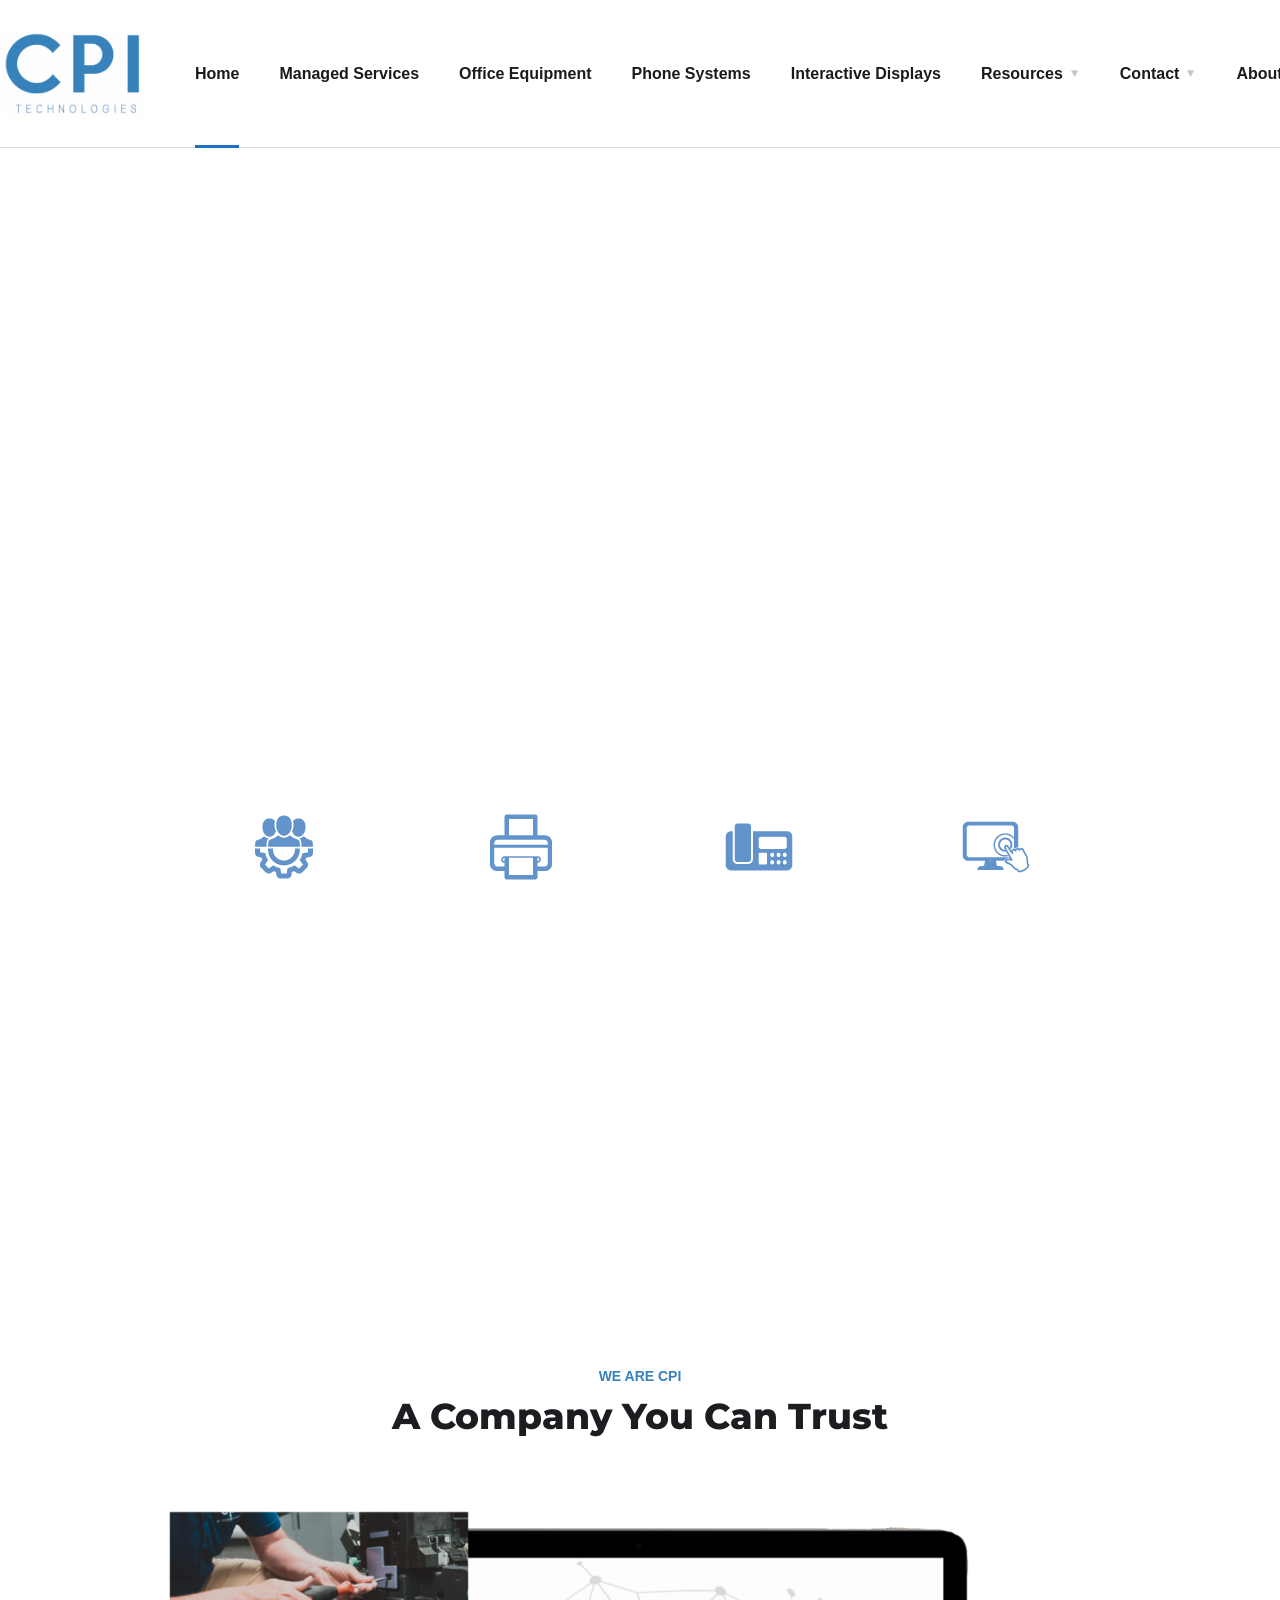
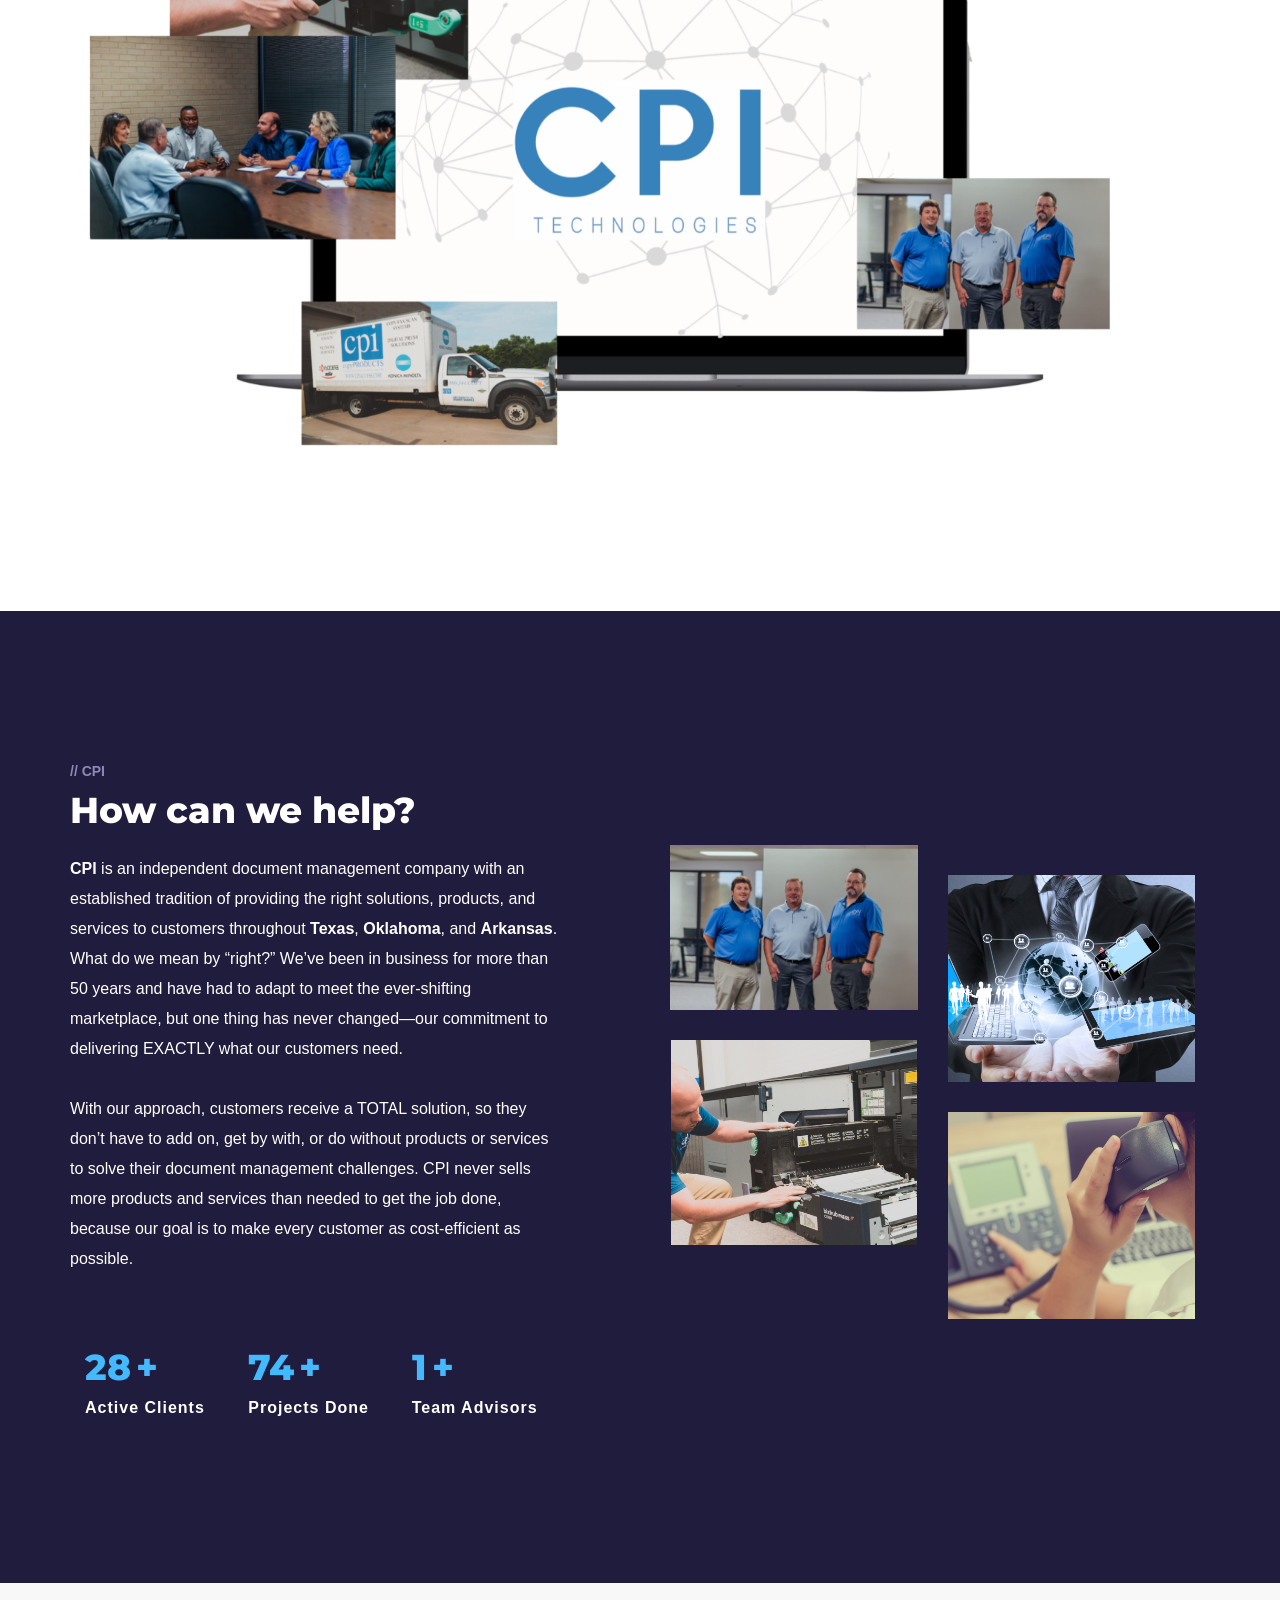
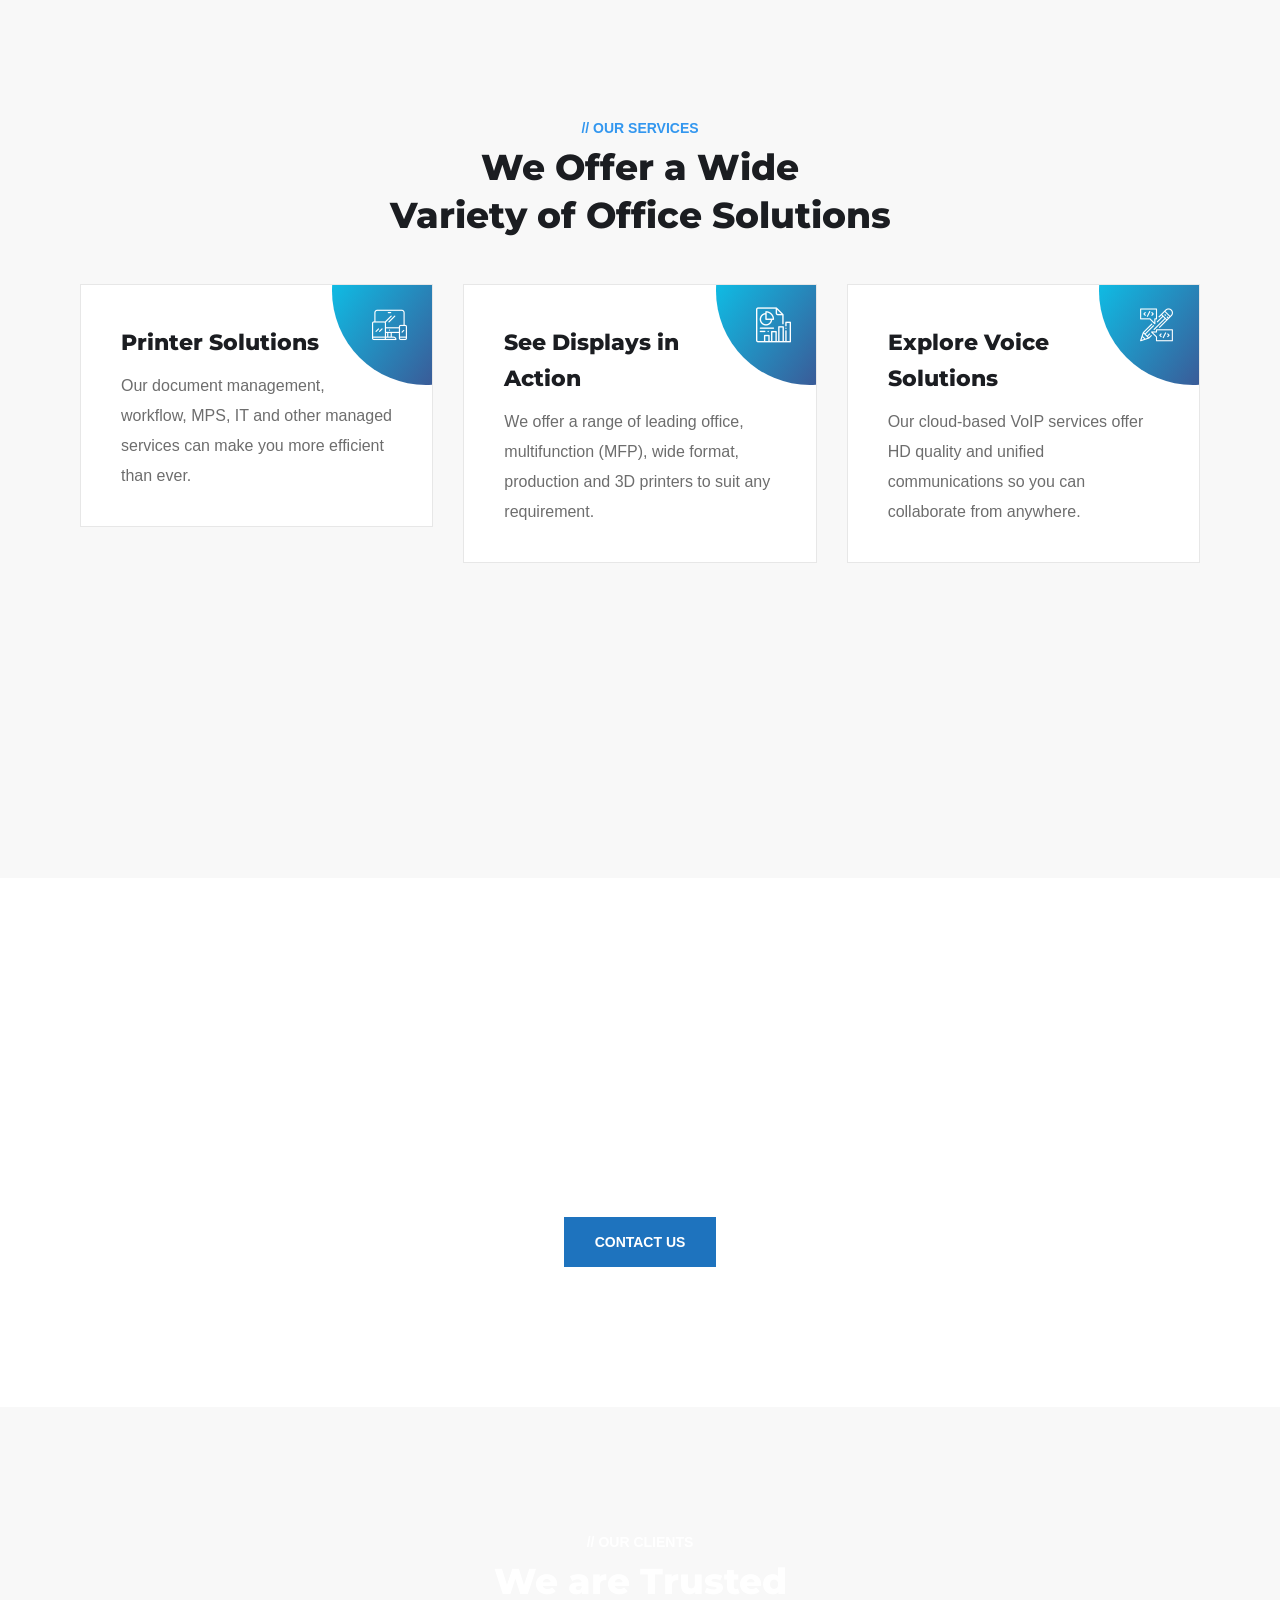
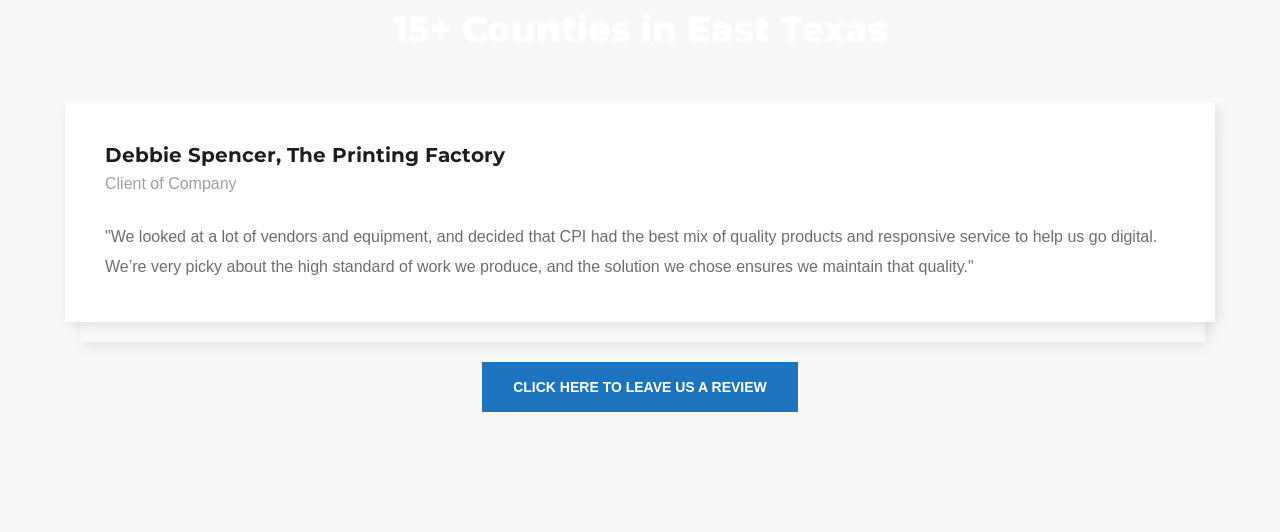
==== commit 66b74f5d: "Fix stacked service cards on homepage and other pages The theme's style.css has an overly broad rule" ====
--- a/index.html
+++ b/index.html
@@ -1,943 +1,1608 @@
-<!DOCTYPE html>
-<html lang="en-US">
+<!doctype html>
+<html lang="en-US">
+<head>
+	<meta charset="UTF-8">
+	<meta name="viewport" content="width=device-width, initial-scale=1">
+	<link rel="profile" href="https://gmpg.org/xfn/11">
+
+	<meta name='robots' content='index, follow, max-image-preview:large, max-snippet:-1, max-video-preview:-1' />
 
-<!-- Mirrored from cncproav.com/ by HTTrack Website Copier/3.x [XR&CO'2014], Mon, 06 Jul 2026 18:07:15 GMT -->
-<!-- Added by HTTrack --><meta http-equiv="content-type" content="text/html;charset=UTF-8" /><!-- /Added by HTTrack -->
-<head>
-	<meta charset="UTF-8" />
-<meta http-equiv="X-UA-Compatible" content="IE=edge">
-	<link rel="pingback" href="xmlrpc.html" />
-
-	<script type="text/javascript">
-		document.documentElement.className = 'js';
-	</script>
-	
-	<link rel="preconnect" href="https://fonts.gstatic.com/" crossorigin /><style id="et-builder-googlefonts-cached-inline">/* Original: https://fonts.googleapis.com/css?family=Montserrat:100,200,300,regular,500,600,700,800,900,100italic,200italic,300italic,italic,500italic,600italic,700italic,800italic,900italic|Poppins:100,100italic,200,200italic,300,300italic,regular,italic,500,500italic,600,600italic,700,700italic,800,800italic,900,900italic|Cormorant+Garamond:300,300italic,regular,italic,500,500italic,600,600italic,700,700italic|Cormorant+Infant:300,300italic,regular,italic,500,500italic,600,600italic,700,700italic&#038;subset=latin,latin-ext&#038;display=swap *//* User Agent: Mozilla/5.0 (Unknown; Linux x86_64) AppleWebKit/538.1 (KHTML, like Gecko) Safari/538.1 Daum/4.1 */@font-face {font-family: 'Cormorant Garamond';font-style: italic;font-weight: 300;font-display: swap;src: url(../fonts.gstatic.com/s/cormorantgaramond/v21/co3smX5slCNuHLi8bLeY9MK7whWMhyjYrGFEsdtdc62E6zd5rDD-htM5.ttf) format('truetype');}@font-face {font-family: 'Cormorant Garamond';font-style: italic;font-weight: 400;font-display: swap;src: url(https://fonts.gstatic.com/s/cormorantgaramond/v21/co3smX5slCNuHLi8bLeY9MK7whWMhyjYrGFEsdtdc62E6zd58jD-htM5.ttf) format('truetype');}@font-face {font-family: 'Cormorant Garamond';font-style: italic;font-weight: 500;font-display: swap;src: url(https://fonts.gstatic.com/s/cormorantgaramond/v21/co3smX5slCNuHLi8bLeY9MK7whWMhyjYrGFEsdtdc62E6zd5wDD-htM5.ttf) format('truetype');}@font-face {font-family: 'Cormorant Garamond';font-style: italic;font-weight: 600;font-display: swap;src: url(https://fonts.gstatic.com/s/cormorantgaramond/v21/co3smX5slCNuHLi8bLeY9MK7whWMhyjYrGFEsdtdc62E6zd5LDf-htM5.ttf) format('truetype');}@font-face {font-family: 'Cormorant Garamond';font-style: italic;font-weight: 700;font-display: swap;src: url(https://fonts.gstatic.com/s/cormorantgaramond/v21/co3smX5slCNuHLi8bLeY9MK7whWMhyjYrGFEsdtdc62E6zd5FTf-htM5.ttf) format('truetype');}@font-face {font-family: 'Cormorant Garamond';font-style: normal;font-weight: 300;font-display: swap;src: url(https://fonts.gstatic.com/s/cormorantgaramond/v21/co3umX5slCNuHLi8bLeY9MK7whWMhyjypVO7abI26QOD_qE6KnrOjw.ttf) format('truetype');}@font-face {font-family: 'Cormorant Garamond';font-style: normal;font-weight: 400;font-display: swap;src: url(https://fonts.gstatic.com/s/cormorantgaramond/v21/co3umX5slCNuHLi8bLeY9MK7whWMhyjypVO7abI26QOD_v86KnrOjw.ttf) format('truetype');}@font-face {font-family: 'Cormorant Garamond';font-style: normal;font-weight: 500;font-display: swap;src: url(https://fonts.gstatic.com/s/cormorantgaramond/v21/co3umX5slCNuHLi8bLeY9MK7whWMhyjypVO7abI26QOD_s06KnrOjw.ttf) format('truetype');}@font-face {font-family: 'Cormorant Garamond';font-style: normal;font-weight: 600;font-display: swap;src: url(https://fonts.gstatic.com/s/cormorantgaramond/v21/co3umX5slCNuHLi8bLeY9MK7whWMhyjypVO7abI26QOD_iE9KnrOjw.ttf) format('truetype');}@font-face {font-family: 'Cormorant Garamond';font-style: normal;font-weight: 700;font-display: swap;src: url(https://fonts.gstatic.com/s/cormorantgaramond/v21/co3umX5slCNuHLi8bLeY9MK7whWMhyjypVO7abI26QOD_hg9KnrOjw.ttf) format('truetype');}@font-face {font-family: 'Cormorant Infant';font-style: italic;font-weight: 300;font-display: swap;src: url(https://fonts.gstatic.com/s/cormorantinfant/v22/Hhy8U44g9vKiM1sORYSiWeAsLN997_IP1zv1ljKnOa3nI1PQvjRrkA.ttf) format('truetype');}@font-face {font-family: 'Cormorant Infant';font-style: italic;font-weight: 400;font-display: swap;src: url(https://fonts.gstatic.com/s/cormorantinfant/v22/Hhy8U44g9vKiM1sORYSiWeAsLN997_IP1zv1ljKnOa3nIw3QvjRrkA.ttf) format('truetype');}@font-face {font-family: 'Cormorant Infant';font-style: italic;font-weight: 500;font-display: swap;src: url(https://fonts.gstatic.com/s/cormorantinfant/v22/Hhy8U44g9vKiM1sORYSiWeAsLN997_IP1zv1ljKnOa3nIz_QvjRrkA.ttf) format('truetype');}@font-face {font-family: 'Cormorant Infant';font-style: italic;font-weight: 600;font-display: swap;src: url(https://fonts.gstatic.com/s/cormorantinfant/v22/Hhy8U44g9vKiM1sORYSiWeAsLN997_IP1zv1ljKnOa3nI9PXvjRrkA.ttf) format('truetype');}@font-face {font-family: 'Cormorant Infant';font-style: italic;font-weight: 700;font-display: swap;src: url(https://fonts.gstatic.com/s/cormorantinfant/v22/Hhy8U44g9vKiM1sORYSiWeAsLN997_IP1zv1ljKnOa3nI-rXvjRrkA.ttf) format('truetype');}@font-face {font-family: 'Cormorant Infant';font-style: normal;font-weight: 300;font-display: swap;src: url(https://fonts.gstatic.com/s/cormorantinfant/v22/HhyCU44g9vKiM1sORYSiWeAsLN99xfs9KOOc_agJPrhxYNWajj0.ttf) format('truetype');}@font-face {font-family: 'Cormorant Infant';font-style: normal;font-weight: 400;font-display: swap;src: url(https://fonts.gstatic.com/s/cormorantinfant/v22/HhyCU44g9vKiM1sORYSiWeAsLN99xfs9KOOc_agJPrgvYNWajj0.ttf) format('truetype');}@font-face {font-family: 'Cormorant Infant';font-style: normal;font-weight: 500;font-display: swap;src: url(https://fonts.gstatic.com/s/cormorantinfant/v22/HhyCU44g9vKiM1sORYSiWeAsLN99xfs9KOOc_agJPrgdYNWajj0.ttf) format('truetype');}@font-face {font-family: 'Cormorant Infant';font-style: normal;font-weight: 600;font-display: swap;src: url(https://fonts.gstatic.com/s/cormorantinfant/v22/HhyCU44g9vKiM1sORYSiWeAsLN99xfs9KOOc_agJPrjxZ9Wajj0.ttf) format('truetype');}@font-face {font-family: 'Cormorant Infant';font-style: normal;font-weight: 700;font-display: swap;src: url(https://fonts.gstatic.com/s/cormorantinfant/v22/HhyCU44g9vKiM1sORYSiWeAsLN99xfs9KOOc_agJPrjIZ9Wajj0.ttf) format('truetype');}@font-face {font-family: 'Montserrat';font-style: italic;font-weight: 100;font-display: swap;src: url(https://fonts.gstatic.com/s/montserrat/v31/JTUFjIg1_i6t8kCHKm459Wx7xQYXK0vOoz6jq6R8WXZ0ow.ttf) format('truetype');}@font-face {font-family: 'Montserrat';font-style: italic;font-weight: 200;font-display: swap;src: url(https://fonts.gstatic.com/s/montserrat/v31/JTUFjIg1_i6t8kCHKm459Wx7xQYXK0vOoz6jqyR9WXZ0ow.ttf) format('truetype');}@font-face {font-family: 'Montserrat';font-style: italic;font-weight: 300;font-display: swap;src: url(https://fonts.gstatic.com/s/montserrat/v31/JTUFjIg1_i6t8kCHKm459Wx7xQYXK0vOoz6jq_p9WXZ0ow.ttf) format('truetype');}@font-face {font-family: 'Montserrat';font-style: italic;font-weight: 400;font-display: swap;src: url(https://fonts.gstatic.com/s/montserrat/v31/JTUFjIg1_i6t8kCHKm459Wx7xQYXK0vOoz6jq6R9WXZ0ow.ttf) format('truetype');}@font-face {font-family: 'Montserrat';font-style: italic;font-weight: 500;font-display: swap;src: url(https://fonts.gstatic.com/s/montserrat/v31/JTUFjIg1_i6t8kCHKm459Wx7xQYXK0vOoz6jq5Z9WXZ0ow.ttf) format('truetype');}@font-face {font-family: 'Montserrat';font-style: italic;font-weight: 600;font-display: swap;src: url(https://fonts.gstatic.com/s/montserrat/v31/JTUFjIg1_i6t8kCHKm459Wx7xQYXK0vOoz6jq3p6WXZ0ow.ttf) format('truetype');}@font-face {font-family: 'Montserrat';font-style: italic;font-weight: 700;font-display: swap;src: url(https://fonts.gstatic.com/s/montserrat/v31/JTUFjIg1_i6t8kCHKm459Wx7xQYXK0vOoz6jq0N6WXZ0ow.ttf) format('truetype');}@font-face {font-family: 'Montserrat';font-style: italic;font-weight: 800;font-display: swap;src: url(https://fonts.gstatic.com/s/montserrat/v31/JTUFjIg1_i6t8kCHKm459Wx7xQYXK0vOoz6jqyR6WXZ0ow.ttf) format('truetype');}@font-face {font-family: 'Montserrat';font-style: italic;font-weight: 900;font-display: swap;src: url(https://fonts.gstatic.com/s/montserrat/v31/JTUFjIg1_i6t8kCHKm459Wx7xQYXK0vOoz6jqw16WXZ0ow.ttf) format('truetype');}@font-face {font-family: 'Montserrat';font-style: normal;font-weight: 100;font-display: swap;src: url(https://fonts.gstatic.com/s/montserrat/v31/JTUHjIg1_i6t8kCHKm4532VJOt5-QNFgpCtr6Xw3aX8.ttf) format('truetype');}@font-face {font-family: 'Montserrat';font-style: normal;font-weight: 200;font-display: swap;src: url(https://fonts.gstatic.com/s/montserrat/v31/JTUHjIg1_i6t8kCHKm4532VJOt5-QNFgpCvr6Hw3aX8.ttf) format('truetype');}@font-face {font-family: 'Montserrat';font-style: normal;font-weight: 300;font-display: swap;src: url(https://fonts.gstatic.com/s/montserrat/v31/JTUHjIg1_i6t8kCHKm4532VJOt5-QNFgpCs16Hw3aX8.ttf) format('truetype');}@font-face {font-family: 'Montserrat';font-style: normal;font-weight: 400;font-display: swap;src: url(https://fonts.gstatic.com/s/montserrat/v31/JTUHjIg1_i6t8kCHKm4532VJOt5-QNFgpCtr6Hw3aX8.ttf) format('truetype');}@font-face {font-family: 'Montserrat';font-style: normal;font-weight: 500;font-display: swap;src: url(https://fonts.gstatic.com/s/montserrat/v31/JTUHjIg1_i6t8kCHKm4532VJOt5-QNFgpCtZ6Hw3aX8.ttf) format('truetype');}@font-face {font-family: 'Montserrat';font-style: normal;font-weight: 600;font-display: swap;src: url(https://fonts.gstatic.com/s/montserrat/v31/JTUHjIg1_i6t8kCHKm4532VJOt5-QNFgpCu173w3aX8.ttf) format('truetype');}@font-face {font-family: 'Montserrat';font-style: normal;font-weight: 700;font-display: swap;src: url(https://fonts.gstatic.com/s/montserrat/v31/JTUHjIg1_i6t8kCHKm4532VJOt5-QNFgpCuM73w3aX8.ttf) format('truetype');}@font-face {font-family: 'Montserrat';font-style: normal;font-weight: 800;font-display: swap;src: url(https://fonts.gstatic.com/s/montserrat/v31/JTUHjIg1_i6t8kCHKm4532VJOt5-QNFgpCvr73w3aX8.ttf) format('truetype');}@font-face {font-family: 'Montserrat';font-style: normal;font-weight: 900;font-display: swap;src: url(https://fonts.gstatic.com/s/montserrat/v31/JTUHjIg1_i6t8kCHKm4532VJOt5-QNFgpCvC73w3aX8.ttf) format('truetype');}@font-face {font-family: 'Poppins';font-style: italic;font-weight: 100;font-display: swap;src: url(https://fonts.gstatic.com/s/poppins/v24/pxiAyp8kv8JHgFVrJJLmE0tMMPc.ttf) format('truetype');}@font-face {font-family: 'Poppins';font-style: italic;font-weight: 200;font-display: swap;src: url(https://fonts.gstatic.com/s/poppins/v24/pxiDyp8kv8JHgFVrJJLmv1pVGdeL.ttf) format('truetype');}@font-face {font-family: 'Poppins';font-style: italic;font-weight: 300;font-display: swap;src: url(https://fonts.gstatic.com/s/poppins/v24/pxiDyp8kv8JHgFVrJJLm21lVGdeL.ttf) format('truetype');}@font-face {font-family: 'Poppins';font-style: italic;font-weight: 400;font-display: swap;src: url(https://fonts.gstatic.com/s/poppins/v24/pxiGyp8kv8JHgFVrJJLufntF.ttf) format('truetype');}@font-face {font-family: 'Poppins';font-style: italic;font-weight: 500;font-display: swap;src: url(https://fonts.gstatic.com/s/poppins/v24/pxiDyp8kv8JHgFVrJJLmg1hVGdeL.ttf) format('truetype');}@font-face {font-family: 'Poppins';font-style: italic;font-weight: 600;font-display: swap;src: url(https://fonts.gstatic.com/s/poppins/v24/pxiDyp8kv8JHgFVrJJLmr19VGdeL.ttf) format('truetype');}@font-face {font-family: 'Poppins';font-style: italic;font-weight: 700;font-display: swap;src: url(https://fonts.gstatic.com/s/poppins/v24/pxiDyp8kv8JHgFVrJJLmy15VGdeL.ttf) format('truetype');}@font-face {font-family: 'Poppins';font-style: italic;font-weight: 800;font-display: swap;src: url(https://fonts.gstatic.com/s/poppins/v24/pxiDyp8kv8JHgFVrJJLm111VGdeL.ttf) format('truetype');}@font-face {font-family: 'Poppins';font-style: italic;font-weight: 900;font-display: swap;src: url(https://fonts.gstatic.com/s/poppins/v24/pxiDyp8kv8JHgFVrJJLm81xVGdeL.ttf) format('truetype');}@font-face {font-family: 'Poppins';font-style: normal;font-weight: 100;font-display: swap;src: url(https://fonts.gstatic.com/s/poppins/v24/pxiGyp8kv8JHgFVrLPTufntF.ttf) format('truetype');}@font-face {font-family: 'Poppins';font-style: normal;font-weight: 200;font-display: swap;src: url(https://fonts.gstatic.com/s/poppins/v24/pxiByp8kv8JHgFVrLFj_Z1JlEA.ttf) format('truetype');}@font-face {font-family: 'Poppins';font-style: normal;font-weight: 300;font-display: swap;src: url(https://fonts.gstatic.com/s/poppins/v24/pxiByp8kv8JHgFVrLDz8Z1JlEA.ttf) format('truetype');}@font-face {font-family: 'Poppins';font-style: normal;font-weight: 400;font-display: swap;src: url(https://fonts.gstatic.com/s/poppins/v24/pxiEyp8kv8JHgFVrJJnedw.ttf) format('truetype');}@font-face {font-family: 'Poppins';font-style: normal;font-weight: 500;font-display: swap;src: url(https://fonts.gstatic.com/s/poppins/v24/pxiByp8kv8JHgFVrLGT9Z1JlEA.ttf) format('truetype');}@font-face {font-family: 'Poppins';font-style: normal;font-weight: 600;font-display: swap;src: url(https://fonts.gstatic.com/s/poppins/v24/pxiByp8kv8JHgFVrLEj6Z1JlEA.ttf) format('truetype');}@font-face {font-family: 'Poppins';font-style: normal;font-weight: 700;font-display: swap;src: url(https://fonts.gstatic.com/s/poppins/v24/pxiByp8kv8JHgFVrLCz7Z1JlEA.ttf) format('truetype');}@font-face {font-family: 'Poppins';font-style: normal;font-weight: 800;font-display: swap;src: url(https://fonts.gstatic.com/s/poppins/v24/pxiByp8kv8JHgFVrLDD4Z1JlEA.ttf) format('truetype');}@font-face {font-family: 'Poppins';font-style: normal;font-weight: 900;font-display: swap;src: url(https://fonts.gstatic.com/s/poppins/v24/pxiByp8kv8JHgFVrLBT5Z1JlEA.ttf) format('truetype');}/* User Agent: Mozilla/5.0 (Windows NT 6.1; WOW64; rv:27.0) Gecko/20100101 Firefox/27.0 */@font-face {font-family: 'Cormorant Garamond';font-style: italic;font-weight: 300;font-display: swap;src: url(https://fonts.gstatic.com/s/cormorantgaramond/v21/co3smX5slCNuHLi8bLeY9MK7whWMhyjYrGFEsdtdc62E6zd5rDD-htM6.woff) format('woff');}@font-face {font-family: 'Cormorant Garamond';font-style: italic;font-weight: 400;font-display: swap;src: url(https://fonts.gstatic.com/s/cormorantgaramond/v21/co3smX5slCNuHLi8bLeY9MK7whWMhyjYrGFEsdtdc62E6zd58jD-htM6.woff) format('woff');}@font-face {font-family: 'Cormorant Garamond';font-style: italic;font-weight: 500;font-display: swap;src: url(https://fonts.gstatic.com/s/cormorantgaramond/v21/co3smX5slCNuHLi8bLeY9MK7whWMhyjYrGFEsdtdc62E6zd5wDD-htM6.woff) format('woff');}@font-face {font-family: 'Cormorant Garamond';font-style: italic;font-weight: 600;font-display: swap;src: url(https://fonts.gstatic.com/s/cormorantgaramond/v21/co3smX5slCNuHLi8bLeY9MK7whWMhyjYrGFEsdtdc62E6zd5LDf-htM6.woff) format('woff');}@font-face {font-family: 'Cormorant Garamond';font-style: italic;font-weight: 700;font-display: swap;src: url(https://fonts.gstatic.com/s/cormorantgaramond/v21/co3smX5slCNuHLi8bLeY9MK7whWMhyjYrGFEsdtdc62E6zd5FTf-htM6.woff) format('woff');}@font-face {font-family: 'Cormorant Garamond';font-style: normal;font-weight: 300;font-display: swap;src: url(https://fonts.gstatic.com/s/cormorantgaramond/v21/co3umX5slCNuHLi8bLeY9MK7whWMhyjypVO7abI26QOD_qE6KnrOjA.woff) format('woff');}@font-face {font-family: 'Cormorant Garamond';font-style: normal;font-weight: 400;font-display: swap;src: url(https://fonts.gstatic.com/s/cormorantgaramond/v21/co3umX5slCNuHLi8bLeY9MK7whWMhyjypVO7abI26QOD_v86KnrOjA.woff) format('woff');}@font-face {font-family: 'Cormorant Garamond';font-style: normal;font-weight: 500;font-display: swap;src: url(https://fonts.gstatic.com/s/cormorantgaramond/v21/co3umX5slCNuHLi8bLeY9MK7whWMhyjypVO7abI26QOD_s06KnrOjA.woff) format('woff');}@font-face {font-family: 'Cormorant Garamond';font-style: normal;font-weight: 600;font-display: swap;src: url(https://fonts.gstatic.com/s/cormorantgaramond/v21/co3umX5slCNuHLi8bLeY9MK7whWMhyjypVO7abI26QOD_iE9KnrOjA.woff) format('woff');}@font-face {font-family: 'Cormorant Garamond';font-style: normal;font-weight: 700;font-display: swap;src: url(https://fonts.gstatic.com/s/cormorantgaramond/v21/co3umX5slCNuHLi8bLeY9MK7whWMhyjypVO7abI26QOD_hg9KnrOjA.woff) format('woff');}@font-face {font-family: 'Cormorant Infant';font-style: italic;font-weight: 300;font-display: swap;src: url(https://fonts.gstatic.com/s/cormorantinfant/v22/Hhy8U44g9vKiM1sORYSiWeAsLN997_IP1zv1ljKnOa3nI1PQvjRrkw.woff) format('woff');}@font-face {font-family: 'Cormorant Infant';font-style: italic;font-weight: 400;font-display: swap;src: url(https://fonts.gstatic.com/s/cormorantinfant/v22/Hhy8U44g9vKiM1sORYSiWeAsLN997_IP1zv1ljKnOa3nIw3QvjRrkw.woff) format('woff');}@font-face {font-family: 'Cormorant Infant';font-style: italic;font-weight: 500;font-display: swap;src: url(https://fonts.gstatic.com/s/cormorantinfant/v22/Hhy8U44g9vKiM1sORYSiWeAsLN997_IP1zv1ljKnOa3nIz_QvjRrkw.woff) format('woff');}@font-face {font-family: 'Cormorant Infant';font-style: italic;font-weight: 600;font-display: swap;src: url(https://fonts.gstatic.com/s/cormorantinfant/v22/Hhy8U44g9vKiM1sORYSiWeAsLN997_IP1zv1ljKnOa3nI9PXvjRrkw.woff) format('woff');}@font-face {font-family: 'Cormorant Infant';font-style: italic;font-weight: 700;font-display: swap;src: url(https://fonts.gstatic.com/s/cormorantinfant/v22/Hhy8U44g9vKiM1sORYSiWeAsLN997_IP1zv1ljKnOa3nI-rXvjRrkw.woff) format('woff');}@font-face {font-family: 'Cormorant Infant';font-style: normal;font-weight: 300;font-display: swap;src: url(https://fonts.gstatic.com/s/cormorantinfant/v22/HhyCU44g9vKiM1sORYSiWeAsLN99xfs9KOOc_agJPrhxYNWajj4.woff) format('woff');}@font-face {font-family: 'Cormorant Infant';font-style: normal;font-weight: 400;font-display: swap;src: url(https://fonts.gstatic.com/s/cormorantinfant/v22/HhyCU44g9vKiM1sORYSiWeAsLN99xfs9KOOc_agJPrgvYNWajj4.woff) format('woff');}@font-face {font-family: 'Cormorant Infant';font-style: normal;font-weight: 500;font-display: swap;src: url(https://fonts.gstatic.com/s/cormorantinfant/v22/HhyCU44g9vKiM1sORYSiWeAsLN99xfs9KOOc_agJPrgdYNWajj4.woff) format('woff');}@font-face {font-family: 'Cormorant Infant';font-style: normal;font-weight: 600;font-display: swap;src: url(https://fonts.gstatic.com/s/cormorantinfant/v22/HhyCU44g9vKiM1sORYSiWeAsLN99xfs9KOOc_agJPrjxZ9Wajj4.woff) format('woff');}@font-face {font-family: 'Cormorant Infant';font-style: normal;font-weight: 700;font-display: swap;src: url(https://fonts.gstatic.com/s/cormorantinfant/v22/HhyCU44g9vKiM1sORYSiWeAsLN99xfs9KOOc_agJPrjIZ9Wajj4.woff) format('woff');}@font-face {font-family: 'Montserrat';font-style: italic;font-weight: 100;font-display: swap;src: url(https://fonts.gstatic.com/s/montserrat/v31/JTUFjIg1_i6t8kCHKm459Wx7xQYXK0vOoz6jq6R8WXZ0oA.woff) format('woff');}@font-face {font-family: 'Montserrat';font-style: italic;font-weight: 200;font-display: swap;src: url(https://fonts.gstatic.com/s/montserrat/v31/JTUFjIg1_i6t8kCHKm459Wx7xQYXK0vOoz6jqyR9WXZ0oA.woff) format('woff');}@font-face {font-family: 'Montserrat';font-style: italic;font-weight: 300;font-display: swap;src: url(https://fonts.gstatic.com/s/montserrat/v31/JTUFjIg1_i6t8kCHKm459Wx7xQYXK0vOoz6jq_p9WXZ0oA.woff) format('woff');}@font-face {font-family: 'Montserrat';font-style: italic;font-weight: 400;font-display: swap;src: url(https://fonts.gstatic.com/s/montserrat/v31/JTUFjIg1_i6t8kCHKm459Wx7xQYXK0vOoz6jq6R9WXZ0oA.woff) format('woff');}@font-face {font-family: 'Montserrat';font-style: italic;font-weight: 500;font-display: swap;src: url(https://fonts.gstatic.com/s/montserrat/v31/JTUFjIg1_i6t8kCHKm459Wx7xQYXK0vOoz6jq5Z9WXZ0oA.woff) format('woff');}@font-face {font-family: 'Montserrat';font-style: italic;font-weight: 600;font-display: swap;src: url(https://fonts.gstatic.com/s/montserrat/v31/JTUFjIg1_i6t8kCHKm459Wx7xQYXK0vOoz6jq3p6WXZ0oA.woff) format('woff');}@font-face {font-family: 'Montserrat';font-style: italic;font-weight: 700;font-display: swap;src: url(https://fonts.gstatic.com/s/montserrat/v31/JTUFjIg1_i6t8kCHKm459Wx7xQYXK0vOoz6jq0N6WXZ0oA.woff) format('woff');}@font-face {font-family: 'Montserrat';font-style: italic;font-weight: 800;font-display: swap;src: url(https://fonts.gstatic.com/s/montserrat/v31/JTUFjIg1_i6t8kCHKm459Wx7xQYXK0vOoz6jqyR6WXZ0oA.woff) format('woff');}@font-face {font-family: 'Montserrat';font-style: italic;font-weight: 900;font-display: swap;src: url(https://fonts.gstatic.com/s/montserrat/v31/JTUFjIg1_i6t8kCHKm459Wx7xQYXK0vOoz6jqw16WXZ0oA.woff) format('woff');}@font-face {font-family: 'Montserrat';font-style: normal;font-weight: 100;font-display: swap;src: url(https://fonts.gstatic.com/s/montserrat/v31/JTUHjIg1_i6t8kCHKm4532VJOt5-QNFgpCtr6Xw3aXw.woff) format('woff');}@font-face {font-family: 'Montserrat';font-style: normal;font-weight: 200;font-display: swap;src: url(https://fonts.gstatic.com/s/montserrat/v31/JTUHjIg1_i6t8kCHKm4532VJOt5-QNFgpCvr6Hw3aXw.woff) format('woff');}@font-face {font-family: 'Montserrat';font-style: normal;font-weight: 300;font-display: swap;src: url(https://fonts.gstatic.com/s/montserrat/v31/JTUHjIg1_i6t8kCHKm4532VJOt5-QNFgpCs16Hw3aXw.woff) format('woff');}@font-face {font-family: 'Montserrat';font-style: normal;font-weight: 400;font-display: swap;src: url(https://fonts.gstatic.com/s/montserrat/v31/JTUHjIg1_i6t8kCHKm4532VJOt5-QNFgpCtr6Hw3aXw.woff) format('woff');}@font-face {font-family: 'Montserrat';font-style: normal;font-weight: 500;font-display: swap;src: url(https://fonts.gstatic.com/s/montserrat/v31/JTUHjIg1_i6t8kCHKm4532VJOt5-QNFgpCtZ6Hw3aXw.woff) format('woff');}@font-face {font-family: 'Montserrat';font-style: normal;font-weight: 600;font-display: swap;src: url(https://fonts.gstatic.com/s/montserrat/v31/JTUHjIg1_i6t8kCHKm4532VJOt5-QNFgpCu173w3aXw.woff) format('woff');}@font-face {font-family: 'Montserrat';font-style: normal;font-weight: 700;font-display: swap;src: url(https://fonts.gstatic.com/s/montserrat/v31/JTUHjIg1_i6t8kCHKm4532VJOt5-QNFgpCuM73w3aXw.woff) format('woff');}@font-face {font-family: 'Montserrat';font-style: normal;font-weight: 800;font-display: swap;src: url(https://fonts.gstatic.com/s/montserrat/v31/JTUHjIg1_i6t8kCHKm4532VJOt5-QNFgpCvr73w3aXw.woff) format('woff');}@font-face {font-family: 'Montserrat';font-style: normal;font-weight: 900;font-display: swap;src: url(https://fonts.gstatic.com/s/montserrat/v31/JTUHjIg1_i6t8kCHKm4532VJOt5-QNFgpCvC73w3aXw.woff) format('woff');}@font-face {font-family: 'Poppins';font-style: italic;font-weight: 100;font-display: swap;src: url(https://fonts.gstatic.com/s/poppins/v24/pxiAyp8kv8JHgFVrJJLmE0tMMPQ.woff) format('woff');}@font-face {font-family: 'Poppins';font-style: italic;font-weight: 200;font-display: swap;src: url(https://fonts.gstatic.com/s/poppins/v24/pxiDyp8kv8JHgFVrJJLmv1pVGdeI.woff) format('woff');}@font-face {font-family: 'Poppins';font-style: italic;font-weight: 300;font-display: swap;src: url(https://fonts.gstatic.com/s/poppins/v24/pxiDyp8kv8JHgFVrJJLm21lVGdeI.woff) format('woff');}@font-face {font-family: 'Poppins';font-style: italic;font-weight: 400;font-display: swap;src: url(https://fonts.gstatic.com/s/poppins/v24/pxiGyp8kv8JHgFVrJJLufntG.woff) format('woff');}@font-face {font-family: 'Poppins';font-style: italic;font-weight: 500;font-display: swap;src: url(https://fonts.gstatic.com/s/poppins/v24/pxiDyp8kv8JHgFVrJJLmg1hVGdeI.woff) format('woff');}@font-face {font-family: 'Poppins';font-style: italic;font-weight: 600;font-display: swap;src: url(https://fonts.gstatic.com/s/poppins/v24/pxiDyp8kv8JHgFVrJJLmr19VGdeI.woff) format('woff');}@font-face {font-family: 'Poppins';font-style: italic;font-weight: 700;font-display: swap;src: url(https://fonts.gstatic.com/s/poppins/v24/pxiDyp8kv8JHgFVrJJLmy15VGdeI.woff) format('woff');}@font-face {font-family: 'Poppins';font-style: italic;font-weight: 800;font-display: swap;src: url(https://fonts.gstatic.com/s/poppins/v24/pxiDyp8kv8JHgFVrJJLm111VGdeI.woff) format('woff');}@font-face {font-family: 'Poppins';font-style: italic;font-weight: 900;font-display: swap;src: url(https://fonts.gstatic.com/s/poppins/v24/pxiDyp8kv8JHgFVrJJLm81xVGdeI.woff) format('woff');}@font-face {font-family: 'Poppins';font-style: normal;font-weight: 100;font-display: swap;src: url(https://fonts.gstatic.com/s/poppins/v24/pxiGyp8kv8JHgFVrLPTufntG.woff) format('woff');}@font-face {font-family: 'Poppins';font-style: normal;font-weight: 200;font-display: swap;src: url(https://fonts.gstatic.com/s/poppins/v24/pxiByp8kv8JHgFVrLFj_Z1JlEw.woff) format('woff');}@font-face {font-family: 'Poppins';font-style: normal;font-weight: 300;font-display: swap;src: url(https://fonts.gstatic.com/s/poppins/v24/pxiByp8kv8JHgFVrLDz8Z1JlEw.woff) format('woff');}@font-face {font-family: 'Poppins';font-style: normal;font-weight: 400;font-display: swap;src: url(https://fonts.gstatic.com/s/poppins/v24/pxiEyp8kv8JHgFVrJJnedA.woff) format('woff');}@font-face {font-family: 'Poppins';font-style: normal;font-weight: 500;font-display: swap;src: url(https://fonts.gstatic.com/s/poppins/v24/pxiByp8kv8JHgFVrLGT9Z1JlEw.woff) format('woff');}@font-face {font-family: 'Poppins';font-style: normal;font-weight: 600;font-display: swap;src: url(https://fonts.gstatic.com/s/poppins/v24/pxiByp8kv8JHgFVrLEj6Z1JlEw.woff) format('woff');}@font-face {font-family: 'Poppins';font-style: normal;font-weight: 700;font-display: swap;src: url(https://fonts.gstatic.com/s/poppins/v24/pxiByp8kv8JHgFVrLCz7Z1JlEw.woff) format('woff');}@font-face {font-family: 'Poppins';font-style: normal;font-weight: 800;font-display: swap;src: url(https://fonts.gstatic.com/s/poppins/v24/pxiByp8kv8JHgFVrLDD4Z1JlEw.woff) format('woff');}@font-face {font-family: 'Poppins';font-style: normal;font-weight: 900;font-display: swap;src: url(https://fonts.gstatic.com/s/poppins/v24/pxiByp8kv8JHgFVrLBT5Z1JlEw.woff) format('woff');}/* User Agent: Mozilla/5.0 (Windows NT 6.3; rv:39.0) Gecko/20100101 Firefox/39.0 */@font-face {font-family: 'Cormorant Garamond';font-style: italic;font-weight: 300;font-display: swap;src: url(https://fonts.gstatic.com/s/cormorantgaramond/v21/co3smX5slCNuHLi8bLeY9MK7whWMhyjYrGFEsdtdc62E6zd5rDD-htM8.woff2) format('woff2');}@font-face {font-family: 'Cormorant Garamond';font-style: italic;font-weight: 400;font-display: swap;src: url(https://fonts.gstatic.com/s/cormorantgaramond/v21/co3smX5slCNuHLi8bLeY9MK7whWMhyjYrGFEsdtdc62E6zd58jD-htM8.woff2) format('woff2');}@font-face {font-family: 'Cormorant Garamond';font-style: italic;font-weight: 500;font-display: swap;src: url(https://fonts.gstatic.com/s/cormorantgaramond/v21/co3smX5slCNuHLi8bLeY9MK7whWMhyjYrGFEsdtdc62E6zd5wDD-htM8.woff2) format('woff2');}@font-face {font-family: 'Cormorant Garamond';font-style: italic;font-weight: 600;font-display: swap;src: url(https://fonts.gstatic.com/s/cormorantgaramond/v21/co3smX5slCNuHLi8bLeY9MK7whWMhyjYrGFEsdtdc62E6zd5LDf-htM8.woff2) format('woff2');}@font-face {font-family: 'Cormorant Garamond';font-style: italic;font-weight: 700;font-display: swap;src: url(https://fonts.gstatic.com/s/cormorantgaramond/v21/co3smX5slCNuHLi8bLeY9MK7whWMhyjYrGFEsdtdc62E6zd5FTf-htM8.woff2) format('woff2');}@font-face {font-family: 'Cormorant Garamond';font-style: normal;font-weight: 300;font-display: swap;src: url(https://fonts.gstatic.com/s/cormorantgaramond/v21/co3umX5slCNuHLi8bLeY9MK7whWMhyjypVO7abI26QOD_qE6KnrOig.woff2) format('woff2');}@font-face {font-family: 'Cormorant Garamond';font-style: normal;font-weight: 400;font-display: swap;src: url(https://fonts.gstatic.com/s/cormorantgaramond/v21/co3umX5slCNuHLi8bLeY9MK7whWMhyjypVO7abI26QOD_v86KnrOig.woff2) format('woff2');}@font-face {font-family: 'Cormorant Garamond';font-style: normal;font-weight: 500;font-display: swap;src: url(https://fonts.gstatic.com/s/cormorantgaramond/v21/co3umX5slCNuHLi8bLeY9MK7whWMhyjypVO7abI26QOD_s06KnrOig.woff2) format('woff2');}@font-face {font-family: 'Cormorant Garamond';font-style: normal;font-weight: 600;font-display: swap;src: url(https://fonts.gstatic.com/s/cormorantgaramond/v21/co3umX5slCNuHLi8bLeY9MK7whWMhyjypVO7abI26QOD_iE9KnrOig.woff2) format('woff2');}@font-face {font-family: 'Cormorant Garamond';font-style: normal;font-weight: 700;font-display: swap;src: url(https://fonts.gstatic.com/s/cormorantgaramond/v21/co3umX5slCNuHLi8bLeY9MK7whWMhyjypVO7abI26QOD_hg9KnrOig.woff2) format('woff2');}@font-face {font-family: 'Cormorant Infant';font-style: italic;font-weight: 300;font-display: swap;src: url(https://fonts.gstatic.com/s/cormorantinfant/v22/Hhy8U44g9vKiM1sORYSiWeAsLN997_IP1zv1ljKnOa3nI1PQvjRrlQ.woff2) format('woff2');}@font-face {font-family: 'Cormorant Infant';font-style: italic;font-weight: 400;font-display: swap;src: url(https://fonts.gstatic.com/s/cormorantinfant/v22/Hhy8U44g9vKiM1sORYSiWeAsLN997_IP1zv1ljKnOa3nIw3QvjRrlQ.woff2) format('woff2');}@font-face {font-family: 'Cormorant Infant';font-style: italic;font-weight: 500;font-display: swap;src: url(https://fonts.gstatic.com/s/cormorantinfant/v22/Hhy8U44g9vKiM1sORYSiWeAsLN997_IP1zv1ljKnOa3nIz_QvjRrlQ.woff2) format('woff2');}@font-face {font-family: 'Cormorant Infant';font-style: italic;font-weight: 600;font-display: swap;src: url(https://fonts.gstatic.com/s/cormorantinfant/v22/Hhy8U44g9vKiM1sORYSiWeAsLN997_IP1zv1ljKnOa3nI9PXvjRrlQ.woff2) format('woff2');}@font-face {font-family: 'Cormorant Infant';font-style: italic;font-weight: 700;font-display: swap;src: url(https://fonts.gstatic.com/s/cormorantinfant/v22/Hhy8U44g9vKiM1sORYSiWeAsLN997_IP1zv1ljKnOa3nI-rXvjRrlQ.woff2) format('woff2');}@font-face {font-family: 'Cormorant Infant';font-style: normal;font-weight: 300;font-display: swap;src: url(https://fonts.gstatic.com/s/cormorantinfant/v22/HhyCU44g9vKiM1sORYSiWeAsLN99xfs9KOOc_agJPrhxYNWajjg.woff2) format('woff2');}@font-face {font-family: 'Cormorant Infant';font-style: normal;font-weight: 400;font-display: swap;src: url(https://fonts.gstatic.com/s/cormorantinfant/v22/HhyCU44g9vKiM1sORYSiWeAsLN99xfs9KOOc_agJPrgvYNWajjg.woff2) format('woff2');}@font-face {font-family: 'Cormorant Infant';font-style: normal;font-weight: 500;font-display: swap;src: url(https://fonts.gstatic.com/s/cormorantinfant/v22/HhyCU44g9vKiM1sORYSiWeAsLN99xfs9KOOc_agJPrgdYNWajjg.woff2) format('woff2');}@font-face {font-family: 'Cormorant Infant';font-style: normal;font-weight: 600;font-display: swap;src: url(https://fonts.gstatic.com/s/cormorantinfant/v22/HhyCU44g9vKiM1sORYSiWeAsLN99xfs9KOOc_agJPrjxZ9Wajjg.woff2) format('woff2');}@font-face {font-family: 'Cormorant Infant';font-style: normal;font-weight: 700;font-display: swap;src: url(https://fonts.gstatic.com/s/cormorantinfant/v22/HhyCU44g9vKiM1sORYSiWeAsLN99xfs9KOOc_agJPrjIZ9Wajjg.woff2) format('woff2');}@font-face {font-family: 'Montserrat';font-style: italic;font-weight: 100;font-display: swap;src: url(https://fonts.gstatic.com/s/montserrat/v31/JTUFjIg1_i6t8kCHKm459Wx7xQYXK0vOoz6jq6R8WXZ0pg.woff2) format('woff2');}@font-face {font-family: 'Montserrat';font-style: italic;font-weight: 200;font-display: swap;src: url(https://fonts.gstatic.com/s/montserrat/v31/JTUFjIg1_i6t8kCHKm459Wx7xQYXK0vOoz6jqyR9WXZ0pg.woff2) format('woff2');}@font-face {font-family: 'Montserrat';font-style: italic;font-weight: 300;font-display: swap;src: url(https://fonts.gstatic.com/s/montserrat/v31/JTUFjIg1_i6t8kCHKm459Wx7xQYXK0vOoz6jq_p9WXZ0pg.woff2) format('woff2');}@font-face {font-family: 'Montserrat';font-style: italic;font-weight: 400;font-display: swap;src: url(https://fonts.gstatic.com/s/montserrat/v31/JTUFjIg1_i6t8kCHKm459Wx7xQYXK0vOoz6jq6R9WXZ0pg.woff2) format('woff2');}@font-face {font-family: 'Montserrat';font-style: italic;font-weight: 500;font-display: swap;src: url(https://fonts.gstatic.com/s/montserrat/v31/JTUFjIg1_i6t8kCHKm459Wx7xQYXK0vOoz6jq5Z9WXZ0pg.woff2) format('woff2');}@font-face {font-family: 'Montserrat';font-style: italic;font-weight: 600;font-display: swap;src: url(https://fonts.gstatic.com/s/montserrat/v31/JTUFjIg1_i6t8kCHKm459Wx7xQYXK0vOoz6jq3p6WXZ0pg.woff2) format('woff2');}@font-face {font-family: 'Montserrat';font-style: italic;font-weight: 700;font-display: swap;src: url(https://fonts.gstatic.com/s/montserrat/v31/JTUFjIg1_i6t8kCHKm459Wx7xQYXK0vOoz6jq0N6WXZ0pg.woff2) format('woff2');}@font-face {font-family: 'Montserrat';font-style: italic;font-weight: 800;font-display: swap;src: url(https://fonts.gstatic.com/s/montserrat/v31/JTUFjIg1_i6t8kCHKm459Wx7xQYXK0vOoz6jqyR6WXZ0pg.woff2) format('woff2');}@font-face {font-family: 'Montserrat';font-style: italic;font-weight: 900;font-display: swap;src: url(https://fonts.gstatic.com/s/montserrat/v31/JTUFjIg1_i6t8kCHKm459Wx7xQYXK0vOoz6jqw16WXZ0pg.woff2) format('woff2');}@font-face {font-family: 'Montserrat';font-style: normal;font-weight: 100;font-display: swap;src: url(https://fonts.gstatic.com/s/montserrat/v31/JTUHjIg1_i6t8kCHKm4532VJOt5-QNFgpCtr6Xw3aXo.woff2) format('woff2');}@font-face {font-family: 'Montserrat';font-style: normal;font-weight: 200;font-display: swap;src: url(https://fonts.gstatic.com/s/montserrat/v31/JTUHjIg1_i6t8kCHKm4532VJOt5-QNFgpCvr6Hw3aXo.woff2) format('woff2');}@font-face {font-family: 'Montserrat';font-style: normal;font-weight: 300;font-display: swap;src: url(https://fonts.gstatic.com/s/montserrat/v31/JTUHjIg1_i6t8kCHKm4532VJOt5-QNFgpCs16Hw3aXo.woff2) format('woff2');}@font-face {font-family: 'Montserrat';font-style: normal;font-weight: 400;font-display: swap;src: url(https://fonts.gstatic.com/s/montserrat/v31/JTUHjIg1_i6t8kCHKm4532VJOt5-QNFgpCtr6Hw3aXo.woff2) format('woff2');}@font-face {font-family: 'Montserrat';font-style: normal;font-weight: 500;font-display: swap;src: url(https://fonts.gstatic.com/s/montserrat/v31/JTUHjIg1_i6t8kCHKm4532VJOt5-QNFgpCtZ6Hw3aXo.woff2) format('woff2');}@font-face {font-family: 'Montserrat';font-style: normal;font-weight: 600;font-display: swap;src: url(https://fonts.gstatic.com/s/montserrat/v31/JTUHjIg1_i6t8kCHKm4532VJOt5-QNFgpCu173w3aXo.woff2) format('woff2');}@font-face {font-family: 'Montserrat';font-style: normal;font-weight: 700;font-display: swap;src: url(https://fonts.gstatic.com/s/montserrat/v31/JTUHjIg1_i6t8kCHKm4532VJOt5-QNFgpCuM73w3aXo.woff2) format('woff2');}@font-face {font-family: 'Montserrat';font-style: normal;font-weight: 800;font-display: swap;src: url(https://fonts.gstatic.com/s/montserrat/v31/JTUHjIg1_i6t8kCHKm4532VJOt5-QNFgpCvr73w3aXo.woff2) format('woff2');}@font-face {font-family: 'Montserrat';font-style: normal;font-weight: 900;font-display: swap;src: url(https://fonts.gstatic.com/s/montserrat/v31/JTUHjIg1_i6t8kCHKm4532VJOt5-QNFgpCvC73w3aXo.woff2) format('woff2');}@font-face {font-family: 'Poppins';font-style: italic;font-weight: 100;font-display: swap;src: url(https://fonts.gstatic.com/s/poppins/v24/pxiAyp8kv8JHgFVrJJLmE0tMMPI.woff2) format('woff2');}@font-face {font-family: 'Poppins';font-style: italic;font-weight: 200;font-display: swap;src: url(https://fonts.gstatic.com/s/poppins/v24/pxiDyp8kv8JHgFVrJJLmv1pVGdeO.woff2) format('woff2');}@font-face {font-family: 'Poppins';font-style: italic;font-weight: 300;font-display: swap;src: url(https://fonts.gstatic.com/s/poppins/v24/pxiDyp8kv8JHgFVrJJLm21lVGdeO.woff2) format('woff2');}@font-face {font-family: 'Poppins';font-style: italic;font-weight: 400;font-display: swap;src: url(https://fonts.gstatic.com/s/poppins/v24/pxiGyp8kv8JHgFVrJJLufntA.woff2) format('woff2');}@font-face {font-family: 'Poppins';font-style: italic;font-weight: 500;font-display: swap;src: url(https://fonts.gstatic.com/s/poppins/v24/pxiDyp8kv8JHgFVrJJLmg1hVGdeO.woff2) format('woff2');}@font-face {font-family: 'Poppins';font-style: italic;font-weight: 600;font-display: swap;src: url(https://fonts.gstatic.com/s/poppins/v24/pxiDyp8kv8JHgFVrJJLmr19VGdeO.woff2) format('woff2');}@font-face {font-family: 'Poppins';font-style: italic;font-weight: 700;font-display: swap;src: url(https://fonts.gstatic.com/s/poppins/v24/pxiDyp8kv8JHgFVrJJLmy15VGdeO.woff2) format('woff2');}@font-face {font-family: 'Poppins';font-style: italic;font-weight: 800;font-display: swap;src: url(https://fonts.gstatic.com/s/poppins/v24/pxiDyp8kv8JHgFVrJJLm111VGdeO.woff2) format('woff2');}@font-face {font-family: 'Poppins';font-style: italic;font-weight: 900;font-display: swap;src: url(https://fonts.gstatic.com/s/poppins/v24/pxiDyp8kv8JHgFVrJJLm81xVGdeO.woff2) format('woff2');}@font-face {font-family: 'Poppins';font-style: normal;font-weight: 100;font-display: swap;src: url(https://fonts.gstatic.com/s/poppins/v24/pxiGyp8kv8JHgFVrLPTufntA.woff2) format('woff2');}@font-face {font-family: 'Poppins';font-style: normal;font-weight: 200;font-display: swap;src: url(https://fonts.gstatic.com/s/poppins/v24/pxiByp8kv8JHgFVrLFj_Z1JlFQ.woff2) format('woff2');}@font-face {font-family: 'Poppins';font-style: normal;font-weight: 300;font-display: swap;src: url(https://fonts.gstatic.com/s/poppins/v24/pxiByp8kv8JHgFVrLDz8Z1JlFQ.woff2) format('woff2');}@font-face {font-family: 'Poppins';font-style: normal;font-weight: 400;font-display: swap;src: url(https://fonts.gstatic.com/s/poppins/v24/pxiEyp8kv8JHgFVrJJnecg.woff2) format('woff2');}@font-face {font-family: 'Poppins';font-style: normal;font-weight: 500;font-display: swap;src: url(https://fonts.gstatic.com/s/poppins/v24/pxiByp8kv8JHgFVrLGT9Z1JlFQ.woff2) format('woff2');}@font-face {font-family: 'Poppins';font-style: normal;font-weight: 600;font-display: swap;src: url(https://fonts.gstatic.com/s/poppins/v24/pxiByp8kv8JHgFVrLEj6Z1JlFQ.woff2) format('woff2');}@font-face {font-family: 'Poppins';font-style: normal;font-weight: 700;font-display: swap;src: url(https://fonts.gstatic.com/s/poppins/v24/pxiByp8kv8JHgFVrLCz7Z1JlFQ.woff2) format('woff2');}@font-face {font-family: 'Poppins';font-style: normal;font-weight: 800;font-display: swap;src: url(https://fonts.gstatic.com/s/poppins/v24/pxiByp8kv8JHgFVrLDD4Z1JlFQ.woff2) format('woff2');}@font-face {font-family: 'Poppins';font-style: normal;font-weight: 900;font-display: swap;src: url(https://fonts.gstatic.com/s/poppins/v24/pxiByp8kv8JHgFVrLBT5Z1JlFQ.woff2) format('woff2');}</style><meta name='robots' content='index, follow, max-image-preview:large, max-snippet:-1, max-video-preview:-1' />
-<script type="text/javascript">
-			let jqueryParams=[],jQuery=function(r){return jqueryParams=[...jqueryParams,r],jQuery},$=function(r){return jqueryParams=[...jqueryParams,r],$};window.jQuery=jQuery,window.$=jQuery;let customHeadScripts=!1;jQuery.fn=jQuery.prototype={},$.fn=jQuery.prototype={},jQuery.noConflict=function(r){if(window.jQuery)return jQuery=window.jQuery,$=window.jQuery,customHeadScripts=!0,jQuery.noConflict},jQuery.ready=function(r){jqueryParams=[...jqueryParams,r]},$.ready=function(r){jqueryParams=[...jqueryParams,r]},jQuery.load=function(r){jqueryParams=[...jqueryParams,r]},$.load=function(r){jqueryParams=[...jqueryParams,r]},jQuery.fn.ready=function(r){jqueryParams=[...jqueryParams,r]},$.fn.ready=function(r){jqueryParams=[...jqueryParams,r]};</script>
-	<!-- This site is optimized with the Yoast SEO plugin v25.7 - https://yoast.com/wordpress/plugins/seo/ -->
-	<title>Home - CNC PRO AV</title>
+	<!-- This site is optimized with the Yoast SEO plugin v25.8 - https://yoast.com/wordpress/plugins/seo/ -->
+	<title>CPI Home - CPI</title>
 	<link rel="canonical" href="index.html" />
 	<meta property="og:locale" content="en_US" />
 	<meta property="og:type" content="website" />
-	<meta property="og:title" content="Home - CNC PRO AV" />
-	<meta property="og:url" content="https://cncproav.com/" />
-	<meta property="og:site_name" content="CNC PRO AV" />
-	<meta property="article:modified_time" content="2025-08-25T18:30:08+00:00" />
+	<meta property="og:title" content="CPI Home - CPI" />
+	<meta property="og:description" content="What does CPI bring to the table? Document management and communication solutions that deliver the perfect balance of equipment, software, services and expertise. Managed Services Office Equipment Phone Systems Interactive Displays we are CPI A Company You Can Trust // CPI How can we help? CPI is an independent document management company with an established tradition of providing the right solutions, products, and services to customers throughout Texas, Oklahoma, and Arkansas. What do we mean by “right?” We’ve been [&hellip;]" />
+	<meta property="og:url" content="https://cpi-tech.net/" />
+	<meta property="og:site_name" content="CPI" />
+	<meta property="article:modified_time" content="2025-08-02T18:07:53+00:00" />
+	<meta property="og:image" content="https://cpi-tech.net/wp-content/uploads/2020/06/Managed-Services-01.png" />
 	<meta name="twitter:card" content="summary_large_image" />
-	<script type="application/ld+json" class="yoast-schema-graph">{"@context":"https://schema.org","@graph":[{"@type":"WebPage","@id":"https://cncproav.com/","url":"https://cncproav.com/","name":"Home - CNC PRO AV","isPartOf":{"@id":"https://cncproav.com/#website"},"datePublished":"2023-02-16T17:02:42+00:00","dateModified":"2025-08-25T18:30:08+00:00","breadcrumb":{"@id":"https://cncproav.com/#breadcrumb"},"inLanguage":"en-US","potentialAction":[{"@type":"ReadAction","target":["https://cncproav.com/"]}]},{"@type":"BreadcrumbList","@id":"https://cncproav.com/#breadcrumb","itemListElement":[{"@type":"ListItem","position":1,"name":"Home"}]},{"@type":"WebSite","@id":"https://cncproav.com/#website","url":"https://cncproav.com/","name":"CNC PRO AV","description":"AUDIO + VIDEO","potentialAction":[{"@type":"SearchAction","target":{"@type":"EntryPoint","urlTemplate":"https://cncproav.com/?s={search_term_string}"},"query-input":{"@type":"PropertyValueSpecification","valueRequired":true,"valueName":"search_term_string"}}],"inLanguage":"en-US"}]}</script>
+	<script type="application/ld+json" class="yoast-schema-graph">{"@context":"https://schema.org","@graph":[{"@type":"WebPage","@id":"https://cpi-tech.net/","url":"https://cpi-tech.net/","name":"CPI Home - CPI","isPartOf":{"@id":"https://cpi-tech.net/#website"},"primaryImageOfPage":{"@id":"https://cpi-tech.net/#primaryimage"},"image":{"@id":"https://cpi-tech.net/#primaryimage"},"thumbnailUrl":"https://cpi-tech.net/wp-content/uploads/2020/06/Managed-Services-01.png","datePublished":"2020-03-09T09:33:15+00:00","dateModified":"2025-08-02T18:07:53+00:00","breadcrumb":{"@id":"https://cpi-tech.net/#breadcrumb"},"inLanguage":"en-US","potentialAction":[{"@type":"ReadAction","target":["https://cpi-tech.net/"]}]},{"@type":"ImageObject","inLanguage":"en-US","@id":"https://cpi-tech.net/#primaryimage","url":"https://cpi-tech.net/wp-content/uploads/2020/06/Managed-Services-01.png","contentUrl":"https://cpi-tech.net/wp-content/uploads/2020/06/Managed-Services-01.png","width":72,"height":72},{"@type":"BreadcrumbList","@id":"https://cpi-tech.net/#breadcrumb","itemListElement":[{"@type":"ListItem","position":1,"name":"Home"}]},{"@type":"WebSite","@id":"https://cpi-tech.net/#website","url":"https://cpi-tech.net/","name":"CPI","description":"Simplify With CPI","potentialAction":[{"@type":"SearchAction","target":{"@type":"EntryPoint","urlTemplate":"https://cpi-tech.net/?s={search_term_string}"},"query-input":{"@type":"PropertyValueSpecification","valueRequired":true,"valueName":"search_term_string"}}],"inLanguage":"en-US"}]}</script>
 	<!-- / Yoast SEO plugin. -->
 
 
-<link rel='dns-prefetch' href='http://www.googletagmanager.com/' />
-<link rel="alternate" type="application/rss+xml" title="CNC PRO AV &raquo; Feed" href="feed/index.html" />
-<link rel="alternate" title="oEmbed (JSON)" type="application/json+oembed" href="wp-json/oembed/1.0/embed73e4.json?url=https%3A%2F%2Fcncproav.com%2F" />
-<link rel="alternate" title="oEmbed (XML)" type="text/xml+oembed" href="wp-json/oembed/1.0/embedea64?url=https%3A%2F%2Fcncproav.com%2F&amp;format=xml" />
-<meta content="Free Divi Child Theme By Pee-Aye Creative v.1.0" name="generator"/><style id="wp-img-auto-sizes-contain-inline-css">
+<link rel='dns-prefetch' href='https://www.googletagmanager.com' />
+<link rel='dns-prefetch' href='https://fonts.googleapis.com' />
+<link rel="alternate" type="application/rss+xml" title="CPI &raquo; Feed" href="https://cpi-tech.net/index.php/feed/" />
+<link rel="alternate" title="oEmbed (JSON)" type="application/json+oembed" href="https://cpi-tech.net/index.php/wp-json/oembed/1.0/embed?url=https%3A%2F%2Fcpi-tech.net%2F" />
+<link rel="alternate" title="oEmbed (XML)" type="text/xml+oembed" href="https://cpi-tech.net/index.php/wp-json/oembed/1.0/embed?url=https%3A%2F%2Fcpi-tech.net%2F&#038;format=xml" />
+		<script type="text/javascript">
+			var ajaxurl = 'https://cpi-tech.net/wp-admin/admin-ajax.php';
+		</script>
+				<!-- This site uses the Google Analytics by MonsterInsights plugin v9.7.0 - Using Analytics tracking - https://www.monsterinsights.com/ -->
+		<!-- Note: MonsterInsights is not currently configured on this site. The site owner needs to authenticate with Google Analytics in the MonsterInsights settings panel. -->
+					<!-- No tracking code set -->
+				<!-- / Google Analytics by MonsterInsights -->
+		<style id="wp-img-auto-sizes-contain-inline-css">
 img:is([sizes=auto i],[sizes^="auto," i]){contain-intrinsic-size:3000px 1500px}
 /*# sourceURL=wp-img-auto-sizes-contain-inline-css */
 </style>
+<style id="wp-emoji-styles-inline-css">
 
-<link rel='stylesheet' id='wp-components-css' href='wp-includes/css/dist/components/style.min8717.css?ver=7.0' media='all' />
-<link rel='stylesheet' id='wp-preferences-css' href='wp-includes/css/dist/preferences/style.min8717.css?ver=7.0' media='all' />
-<link rel='stylesheet' id='wp-block-editor-css' href='wp-includes/css/dist/block-editor/style.min8717.css?ver=7.0' media='all' />
-<link rel='stylesheet' id='wp-reusable-blocks-css' href='wp-includes/css/dist/reusable-blocks/style.min8717.css?ver=7.0' media='all' />
-<link rel='stylesheet' id='wp-patterns-css' href='wp-includes/css/dist/patterns/style.min8717.css?ver=7.0' media='all' />
-<link rel='stylesheet' id='wp-editor-css' href='wp-includes/css/dist/editor/style.min8717.css?ver=7.0' media='all' />
-<link rel='stylesheet' id='wallsio-style-css-css' href='wp-content/plugins/wallsio/block/dist/blocks.style.buildc578.css?ver=3.0.14' media='all' />
+	img.wp-smiley, img.emoji {
+		display: inline !important;
+		border: none !important;
+		box-shadow: none !important;
+		height: 1em !important;
+		width: 1em !important;
+		margin: 0 0.07em !important;
+		vertical-align: -0.1em !important;
+		background: none !important;
+		padding: 0 !important;
+	}
+/*# sourceURL=wp-emoji-styles-inline-css */
+</style>
+<style id="classic-theme-styles-inline-css">
+/*! This file is auto-generated */
+.wp-block-button__link{color:#fff;background-color:#32373c;border-radius:9999px;box-shadow:none;text-decoration:none;padding:calc(.667em + 2px) calc(1.333em + 2px);font-size:1.125em}.wp-block-file__button{background:#32373c;color:#fff;text-decoration:none}
+/*# sourceURL=/wp-includes/css/classic-themes.min.css */
+</style>
+
 <style id="global-styles-inline-css">
-:root{--wp--preset--aspect-ratio--square: 1;--wp--preset--aspect-ratio--4-3: 4/3;--wp--preset--aspect-ratio--3-4: 3/4;--wp--preset--aspect-ratio--3-2: 3/2;--wp--preset--aspect-ratio--2-3: 2/3;--wp--preset--aspect-ratio--16-9: 16/9;--wp--preset--aspect-ratio--9-16: 9/16;--wp--preset--color--black: #000000;--wp--preset--color--cyan-bluish-gray: #abb8c3;--wp--preset--color--white: #ffffff;--wp--preset--color--pale-pink: #f78da7;--wp--preset--color--vivid-red: #cf2e2e;--wp--preset--color--luminous-vivid-orange: #ff6900;--wp--preset--color--luminous-vivid-amber: #fcb900;--wp--preset--color--light-green-cyan: #7bdcb5;--wp--preset--color--vivid-green-cyan: #00d084;--wp--preset--color--pale-cyan-blue: #8ed1fc;--wp--preset--color--vivid-cyan-blue: #0693e3;--wp--preset--color--vivid-purple: #9b51e0;--wp--preset--gradient--vivid-cyan-blue-to-vivid-purple: linear-gradient(135deg,rgb(6,147,227) 0%,rgb(155,81,224) 100%);--wp--preset--gradient--light-green-cyan-to-vivid-green-cyan: linear-gradient(135deg,rgb(122,220,180) 0%,rgb(0,208,130) 100%);--wp--preset--gradient--luminous-vivid-amber-to-luminous-vivid-orange: linear-gradient(135deg,rgb(252,185,0) 0%,rgb(255,105,0) 100%);--wp--preset--gradient--luminous-vivid-orange-to-vivid-red: linear-gradient(135deg,rgb(255,105,0) 0%,rgb(207,46,46) 100%);--wp--preset--gradient--very-light-gray-to-cyan-bluish-gray: linear-gradient(135deg,rgb(238,238,238) 0%,rgb(169,184,195) 100%);--wp--preset--gradient--cool-to-warm-spectrum: linear-gradient(135deg,rgb(74,234,220) 0%,rgb(151,120,209) 20%,rgb(207,42,186) 40%,rgb(238,44,130) 60%,rgb(251,105,98) 80%,rgb(254,248,76) 100%);--wp--preset--gradient--blush-light-purple: linear-gradient(135deg,rgb(255,206,236) 0%,rgb(152,150,240) 100%);--wp--preset--gradient--blush-bordeaux: linear-gradient(135deg,rgb(254,205,165) 0%,rgb(254,45,45) 50%,rgb(107,0,62) 100%);--wp--preset--gradient--luminous-dusk: linear-gradient(135deg,rgb(255,203,112) 0%,rgb(199,81,192) 50%,rgb(65,88,208) 100%);--wp--preset--gradient--pale-ocean: linear-gradient(135deg,rgb(255,245,203) 0%,rgb(182,227,212) 50%,rgb(51,167,181) 100%);--wp--preset--gradient--electric-grass: linear-gradient(135deg,rgb(202,248,128) 0%,rgb(113,206,126) 100%);--wp--preset--gradient--midnight: linear-gradient(135deg,rgb(2,3,129) 0%,rgb(40,116,252) 100%);--wp--preset--font-size--small: 13px;--wp--preset--font-size--medium: 20px;--wp--preset--font-size--large: 36px;--wp--preset--font-size--x-large: 42px;--wp--preset--spacing--20: 0.44rem;--wp--preset--spacing--30: 0.67rem;--wp--preset--spacing--40: 1rem;--wp--preset--spacing--50: 1.5rem;--wp--preset--spacing--60: 2.25rem;--wp--preset--spacing--70: 3.38rem;--wp--preset--spacing--80: 5.06rem;--wp--preset--shadow--natural: 6px 6px 9px rgba(0, 0, 0, 0.2);--wp--preset--shadow--deep: 12px 12px 50px rgba(0, 0, 0, 0.4);--wp--preset--shadow--sharp: 6px 6px 0px rgba(0, 0, 0, 0.2);--wp--preset--shadow--outlined: 6px 6px 0px -3px rgb(255, 255, 255), 6px 6px rgb(0, 0, 0);--wp--preset--shadow--crisp: 6px 6px 0px rgb(0, 0, 0);}:root { --wp--style--global--content-size: 823px;--wp--style--global--wide-size: 1080px; }:where(body) { margin: 0; }.wp-site-blocks > .alignleft { float: left; margin-right: 2em; }.wp-site-blocks > .alignright { float: right; margin-left: 2em; }.wp-site-blocks > .aligncenter { justify-content: center; margin-left: auto; margin-right: auto; }:where(.is-layout-flex){gap: 0.5em;}:where(.is-layout-grid){gap: 0.5em;}.is-layout-flow > .alignleft{float: left;margin-inline-start: 0;margin-inline-end: 2em;}.is-layout-flow > .alignright{float: right;margin-inline-start: 2em;margin-inline-end: 0;}.is-layout-flow > .aligncenter{margin-left: auto !important;margin-right: auto !important;}.is-layout-constrained > .alignleft{float: left;margin-inline-start: 0;margin-inline-end: 2em;}.is-layout-constrained > .alignright{float: right;margin-inline-start: 2em;margin-inline-end: 0;}.is-layout-constrained > .aligncenter{margin-left: auto !important;margin-right: auto !important;}.is-layout-constrained > :where(:not(.alignleft):not(.alignright):not(.alignfull)){max-width: var(--wp--style--global--content-size);margin-left: auto !important;margin-right: auto !important;}.is-layout-constrained > .alignwide{max-width: var(--wp--style--global--wide-size);}body .is-layout-flex{display: flex;}.is-layout-flex{flex-wrap: wrap;align-items: center;}.is-layout-flex > :is(*, div){margin: 0;}body .is-layout-grid{display: grid;}.is-layout-grid > :is(*, div){margin: 0;}body{padding-top: 0px;padding-right: 0px;padding-bottom: 0px;padding-left: 0px;}:root :where(.wp-element-button, .wp-block-button__link){background-color: #32373c;border-width: 0;color: #fff;font-family: inherit;font-size: inherit;font-style: inherit;font-weight: inherit;letter-spacing: inherit;line-height: inherit;padding-top: calc(0.667em + 2px);padding-right: calc(1.333em + 2px);padding-bottom: calc(0.667em + 2px);padding-left: calc(1.333em + 2px);text-decoration: none;text-transform: inherit;}.has-black-color{color: var(--wp--preset--color--black) !important;}.has-cyan-bluish-gray-color{color: var(--wp--preset--color--cyan-bluish-gray) !important;}.has-white-color{color: var(--wp--preset--color--white) !important;}.has-pale-pink-color{color: var(--wp--preset--color--pale-pink) !important;}.has-vivid-red-color{color: var(--wp--preset--color--vivid-red) !important;}.has-luminous-vivid-orange-color{color: var(--wp--preset--color--luminous-vivid-orange) !important;}.has-luminous-vivid-amber-color{color: var(--wp--preset--color--luminous-vivid-amber) !important;}.has-light-green-cyan-color{color: var(--wp--preset--color--light-green-cyan) !important;}.has-vivid-green-cyan-color{color: var(--wp--preset--color--vivid-green-cyan) !important;}.has-pale-cyan-blue-color{color: var(--wp--preset--color--pale-cyan-blue) !important;}.has-vivid-cyan-blue-color{color: var(--wp--preset--color--vivid-cyan-blue) !important;}.has-vivid-purple-color{color: var(--wp--preset--color--vivid-purple) !important;}.has-black-background-color{background-color: var(--wp--preset--color--black) !important;}.has-cyan-bluish-gray-background-color{background-color: var(--wp--preset--color--cyan-bluish-gray) !important;}.has-white-background-color{background-color: var(--wp--preset--color--white) !important;}.has-pale-pink-background-color{background-color: var(--wp--preset--color--pale-pink) !important;}.has-vivid-red-background-color{background-color: var(--wp--preset--color--vivid-red) !important;}.has-luminous-vivid-orange-background-color{background-color: var(--wp--preset--color--luminous-vivid-orange) !important;}.has-luminous-vivid-amber-background-color{background-color: var(--wp--preset--color--luminous-vivid-amber) !important;}.has-light-green-cyan-background-color{background-color: var(--wp--preset--color--light-green-cyan) !important;}.has-vivid-green-cyan-background-color{background-color: var(--wp--preset--color--vivid-green-cyan) !important;}.has-pale-cyan-blue-background-color{background-color: var(--wp--preset--color--pale-cyan-blue) !important;}.has-vivid-cyan-blue-background-color{background-color: var(--wp--preset--color--vivid-cyan-blue) !important;}.has-vivid-purple-background-color{background-color: var(--wp--preset--color--vivid-purple) !important;}.has-black-border-color{border-color: var(--wp--preset--color--black) !important;}.has-cyan-bluish-gray-border-color{border-color: var(--wp--preset--color--cyan-bluish-gray) !important;}.has-white-border-color{border-color: var(--wp--preset--color--white) !important;}.has-pale-pink-border-color{border-color: var(--wp--preset--color--pale-pink) !important;}.has-vivid-red-border-color{border-color: var(--wp--preset--color--vivid-red) !important;}.has-luminous-vivid-orange-border-color{border-color: var(--wp--preset--color--luminous-vivid-orange) !important;}.has-luminous-vivid-amber-border-color{border-color: var(--wp--preset--color--luminous-vivid-amber) !important;}.has-light-green-cyan-border-color{border-color: var(--wp--preset--color--light-green-cyan) !important;}.has-vivid-green-cyan-border-color{border-color: var(--wp--preset--color--vivid-green-cyan) !important;}.has-pale-cyan-blue-border-color{border-color: var(--wp--preset--color--pale-cyan-blue) !important;}.has-vivid-cyan-blue-border-color{border-color: var(--wp--preset--color--vivid-cyan-blue) !important;}.has-vivid-purple-border-color{border-color: var(--wp--preset--color--vivid-purple) !important;}.has-vivid-cyan-blue-to-vivid-purple-gradient-background{background: var(--wp--preset--gradient--vivid-cyan-blue-to-vivid-purple) !important;}.has-light-green-cyan-to-vivid-green-cyan-gradient-background{background: var(--wp--preset--gradient--light-green-cyan-to-vivid-green-cyan) !important;}.has-luminous-vivid-amber-to-luminous-vivid-orange-gradient-background{background: var(--wp--preset--gradient--luminous-vivid-amber-to-luminous-vivid-orange) !important;}.has-luminous-vivid-orange-to-vivid-red-gradient-background{background: var(--wp--preset--gradient--luminous-vivid-orange-to-vivid-red) !important;}.has-very-light-gray-to-cyan-bluish-gray-gradient-background{background: var(--wp--preset--gradient--very-light-gray-to-cyan-bluish-gray) !important;}.has-cool-to-warm-spectrum-gradient-background{background: var(--wp--preset--gradient--cool-to-warm-spectrum) !important;}.has-blush-light-purple-gradient-background{background: var(--wp--preset--gradient--blush-light-purple) !important;}.has-blush-bordeaux-gradient-background{background: var(--wp--preset--gradient--blush-bordeaux) !important;}.has-luminous-dusk-gradient-background{background: var(--wp--preset--gradient--luminous-dusk) !important;}.has-pale-ocean-gradient-background{background: var(--wp--preset--gradient--pale-ocean) !important;}.has-electric-grass-gradient-background{background: var(--wp--preset--gradient--electric-grass) !important;}.has-midnight-gradient-background{background: var(--wp--preset--gradient--midnight) !important;}.has-small-font-size{font-size: var(--wp--preset--font-size--small) !important;}.has-medium-font-size{font-size: var(--wp--preset--font-size--medium) !important;}.has-large-font-size{font-size: var(--wp--preset--font-size--large) !important;}.has-x-large-font-size{font-size: var(--wp--preset--font-size--x-large) !important;}
+:root{--wp--preset--aspect-ratio--square: 1;--wp--preset--aspect-ratio--4-3: 4/3;--wp--preset--aspect-ratio--3-4: 3/4;--wp--preset--aspect-ratio--3-2: 3/2;--wp--preset--aspect-ratio--2-3: 2/3;--wp--preset--aspect-ratio--16-9: 16/9;--wp--preset--aspect-ratio--9-16: 9/16;--wp--preset--color--black: #000000;--wp--preset--color--cyan-bluish-gray: #abb8c3;--wp--preset--color--white: #ffffff;--wp--preset--color--pale-pink: #f78da7;--wp--preset--color--vivid-red: #cf2e2e;--wp--preset--color--luminous-vivid-orange: #ff6900;--wp--preset--color--luminous-vivid-amber: #fcb900;--wp--preset--color--light-green-cyan: #7bdcb5;--wp--preset--color--vivid-green-cyan: #00d084;--wp--preset--color--pale-cyan-blue: #8ed1fc;--wp--preset--color--vivid-cyan-blue: #0693e3;--wp--preset--color--vivid-purple: #9b51e0;--wp--preset--gradient--vivid-cyan-blue-to-vivid-purple: linear-gradient(135deg,rgb(6,147,227) 0%,rgb(155,81,224) 100%);--wp--preset--gradient--light-green-cyan-to-vivid-green-cyan: linear-gradient(135deg,rgb(122,220,180) 0%,rgb(0,208,130) 100%);--wp--preset--gradient--luminous-vivid-amber-to-luminous-vivid-orange: linear-gradient(135deg,rgb(252,185,0) 0%,rgb(255,105,0) 100%);--wp--preset--gradient--luminous-vivid-orange-to-vivid-red: linear-gradient(135deg,rgb(255,105,0) 0%,rgb(207,46,46) 100%);--wp--preset--gradient--very-light-gray-to-cyan-bluish-gray: linear-gradient(135deg,rgb(238,238,238) 0%,rgb(169,184,195) 100%);--wp--preset--gradient--cool-to-warm-spectrum: linear-gradient(135deg,rgb(74,234,220) 0%,rgb(151,120,209) 20%,rgb(207,42,186) 40%,rgb(238,44,130) 60%,rgb(251,105,98) 80%,rgb(254,248,76) 100%);--wp--preset--gradient--blush-light-purple: linear-gradient(135deg,rgb(255,206,236) 0%,rgb(152,150,240) 100%);--wp--preset--gradient--blush-bordeaux: linear-gradient(135deg,rgb(254,205,165) 0%,rgb(254,45,45) 50%,rgb(107,0,62) 100%);--wp--preset--gradient--luminous-dusk: linear-gradient(135deg,rgb(255,203,112) 0%,rgb(199,81,192) 50%,rgb(65,88,208) 100%);--wp--preset--gradient--pale-ocean: linear-gradient(135deg,rgb(255,245,203) 0%,rgb(182,227,212) 50%,rgb(51,167,181) 100%);--wp--preset--gradient--electric-grass: linear-gradient(135deg,rgb(202,248,128) 0%,rgb(113,206,126) 100%);--wp--preset--gradient--midnight: linear-gradient(135deg,rgb(2,3,129) 0%,rgb(40,116,252) 100%);--wp--preset--font-size--small: 13px;--wp--preset--font-size--medium: 20px;--wp--preset--font-size--large: 36px;--wp--preset--font-size--x-large: 42px;--wp--preset--spacing--20: 0.44rem;--wp--preset--spacing--30: 0.67rem;--wp--preset--spacing--40: 1rem;--wp--preset--spacing--50: 1.5rem;--wp--preset--spacing--60: 2.25rem;--wp--preset--spacing--70: 3.38rem;--wp--preset--spacing--80: 5.06rem;--wp--preset--shadow--natural: 6px 6px 9px rgba(0, 0, 0, 0.2);--wp--preset--shadow--deep: 12px 12px 50px rgba(0, 0, 0, 0.4);--wp--preset--shadow--sharp: 6px 6px 0px rgba(0, 0, 0, 0.2);--wp--preset--shadow--outlined: 6px 6px 0px -3px rgb(255, 255, 255), 6px 6px rgb(0, 0, 0);--wp--preset--shadow--crisp: 6px 6px 0px rgb(0, 0, 0);}:where(body) { margin: 0; }:where(.is-layout-flex){gap: 0.5em;}:where(.is-layout-grid){gap: 0.5em;}body .is-layout-flex{display: flex;}.is-layout-flex{flex-wrap: wrap;align-items: center;}.is-layout-flex > :is(*, div){margin: 0;}body .is-layout-grid{display: grid;}.is-layout-grid > :is(*, div){margin: 0;}body{padding-top: 0px;padding-right: 0px;padding-bottom: 0px;padding-left: 0px;}:root :where(.wp-element-button, .wp-block-button__link){background-color: #32373c;border-width: 0;color: #fff;font-family: inherit;font-size: inherit;font-style: inherit;font-weight: inherit;letter-spacing: inherit;line-height: inherit;padding-top: calc(0.667em + 2px);padding-right: calc(1.333em + 2px);padding-bottom: calc(0.667em + 2px);padding-left: calc(1.333em + 2px);text-decoration: none;text-transform: inherit;}.has-black-color{color: var(--wp--preset--color--black) !important;}.has-cyan-bluish-gray-color{color: var(--wp--preset--color--cyan-bluish-gray) !important;}.has-white-color{color: var(--wp--preset--color--white) !important;}.has-pale-pink-color{color: var(--wp--preset--color--pale-pink) !important;}.has-vivid-red-color{color: var(--wp--preset--color--vivid-red) !important;}.has-luminous-vivid-orange-color{color: var(--wp--preset--color--luminous-vivid-orange) !important;}.has-luminous-vivid-amber-color{color: var(--wp--preset--color--luminous-vivid-amber) !important;}.has-light-green-cyan-color{color: var(--wp--preset--color--light-green-cyan) !important;}.has-vivid-green-cyan-color{color: var(--wp--preset--color--vivid-green-cyan) !important;}.has-pale-cyan-blue-color{color: var(--wp--preset--color--pale-cyan-blue) !important;}.has-vivid-cyan-blue-color{color: var(--wp--preset--color--vivid-cyan-blue) !important;}.has-vivid-purple-color{color: var(--wp--preset--color--vivid-purple) !important;}.has-black-background-color{background-color: var(--wp--preset--color--black) !important;}.has-cyan-bluish-gray-background-color{background-color: var(--wp--preset--color--cyan-bluish-gray) !important;}.has-white-background-color{background-color: var(--wp--preset--color--white) !important;}.has-pale-pink-background-color{background-color: var(--wp--preset--color--pale-pink) !important;}.has-vivid-red-background-color{background-color: var(--wp--preset--color--vivid-red) !important;}.has-luminous-vivid-orange-background-color{background-color: var(--wp--preset--color--luminous-vivid-orange) !important;}.has-luminous-vivid-amber-background-color{background-color: var(--wp--preset--color--luminous-vivid-amber) !important;}.has-light-green-cyan-background-color{background-color: var(--wp--preset--color--light-green-cyan) !important;}.has-vivid-green-cyan-background-color{background-color: var(--wp--preset--color--vivid-green-cyan) !important;}.has-pale-cyan-blue-background-color{background-color: var(--wp--preset--color--pale-cyan-blue) !important;}.has-vivid-cyan-blue-background-color{background-color: var(--wp--preset--color--vivid-cyan-blue) !important;}.has-vivid-purple-background-color{background-color: var(--wp--preset--color--vivid-purple) !important;}.has-black-border-color{border-color: var(--wp--preset--color--black) !important;}.has-cyan-bluish-gray-border-color{border-color: var(--wp--preset--color--cyan-bluish-gray) !important;}.has-white-border-color{border-color: var(--wp--preset--color--white) !important;}.has-pale-pink-border-color{border-color: var(--wp--preset--color--pale-pink) !important;}.has-vivid-red-border-color{border-color: var(--wp--preset--color--vivid-red) !important;}.has-luminous-vivid-orange-border-color{border-color: var(--wp--preset--color--luminous-vivid-orange) !important;}.has-luminous-vivid-amber-border-color{border-color: var(--wp--preset--color--luminous-vivid-amber) !important;}.has-light-green-cyan-border-color{border-color: var(--wp--preset--color--light-green-cyan) !important;}.has-vivid-green-cyan-border-color{border-color: var(--wp--preset--color--vivid-green-cyan) !important;}.has-pale-cyan-blue-border-color{border-color: var(--wp--preset--color--pale-cyan-blue) !important;}.has-vivid-cyan-blue-border-color{border-color: var(--wp--preset--color--vivid-cyan-blue) !important;}.has-vivid-purple-border-color{border-color: var(--wp--preset--color--vivid-purple) !important;}.has-vivid-cyan-blue-to-vivid-purple-gradient-background{background: var(--wp--preset--gradient--vivid-cyan-blue-to-vivid-purple) !important;}.has-light-green-cyan-to-vivid-green-cyan-gradient-background{background: var(--wp--preset--gradient--light-green-cyan-to-vivid-green-cyan) !important;}.has-luminous-vivid-amber-to-luminous-vivid-orange-gradient-background{background: var(--wp--preset--gradient--luminous-vivid-amber-to-luminous-vivid-orange) !important;}.has-luminous-vivid-orange-to-vivid-red-gradient-background{background: var(--wp--preset--gradient--luminous-vivid-orange-to-vivid-red) !important;}.has-very-light-gray-to-cyan-bluish-gray-gradient-background{background: var(--wp--preset--gradient--very-light-gray-to-cyan-bluish-gray) !important;}.has-cool-to-warm-spectrum-gradient-background{background: var(--wp--preset--gradient--cool-to-warm-spectrum) !important;}.has-blush-light-purple-gradient-background{background: var(--wp--preset--gradient--blush-light-purple) !important;}.has-blush-bordeaux-gradient-background{background: var(--wp--preset--gradient--blush-bordeaux) !important;}.has-luminous-dusk-gradient-background{background: var(--wp--preset--gradient--luminous-dusk) !important;}.has-pale-ocean-gradient-background{background: var(--wp--preset--gradient--pale-ocean) !important;}.has-electric-grass-gradient-background{background: var(--wp--preset--gradient--electric-grass) !important;}.has-midnight-gradient-background{background: var(--wp--preset--gradient--midnight) !important;}.has-small-font-size{font-size: var(--wp--preset--font-size--small) !important;}.has-medium-font-size{font-size: var(--wp--preset--font-size--medium) !important;}.has-large-font-size{font-size: var(--wp--preset--font-size--large) !important;}.has-x-large-font-size{font-size: var(--wp--preset--font-size--x-large) !important;}
 /*# sourceURL=global-styles-inline-css */
 </style>
 
-<link rel='stylesheet' id='dica-builder-styles-css' href='wp-content/plugins/dg-divi-carousel/assets/css/dica-builder6e0e.css?ver=3.0.0' media='all' />
-<link rel='stylesheet' id='dica-lightbox-styles-css' href='wp-content/plugins/dg-divi-carousel/styles/light-box-styles6e0e.css?ver=3.0.0' media='all' />
-<link rel='stylesheet' id='swipe-style-css' href='wp-content/plugins/dg-divi-carousel/styles/swiper.min6e0e.css?ver=3.0.0' media='all' />
-<style id="divi-style-parent-inline-inline-css">
-/*!
-Theme Name: Divi
-Theme URI: http://www.elegantthemes.com/gallery/divi/
-Version: 4.20.4
-Description: Smart. Flexible. Beautiful. Divi is the most powerful theme in our collection.
-Author: Elegant Themes
-Author URI: http://www.elegantthemes.com
-License: GNU General Public License v2
-License URI: http://www.gnu.org/licenses/gpl-2.0.html
-*/
-
-a,abbr,acronym,address,applet,b,big,blockquote,body,center,cite,code,dd,del,dfn,div,dl,dt,em,fieldset,font,form,h1,h2,h3,h4,h5,h6,html,i,iframe,img,ins,kbd,label,legend,li,object,ol,p,pre,q,s,samp,small,span,strike,strong,sub,sup,tt,u,ul,var{margin:0;padding:0;border:0;outline:0;font-size:100%;-ms-text-size-adjust:100%;-webkit-text-size-adjust:100%;vertical-align:baseline;background:transparent}body{line-height:1}ol,ul{list-style:none}blockquote,q{quotes:none}blockquote:after,blockquote:before,q:after,q:before{content:"";content:none}blockquote{margin:20px 0 30px;border-left:5px solid;padding-left:20px}:focus{outline:0}del{text-decoration:line-through}pre{overflow:auto;padding:10px}figure{margin:0}table{border-collapse:collapse;border-spacing:0}article,aside,footer,header,hgroup,nav,section{display:block}body{font-family:Open Sans,Arial,sans-serif;font-size:14px;color:#666;background-color:#fff;line-height:1.7em;font-weight:500;-webkit-font-smoothing:antialiased;-moz-osx-font-smoothing:grayscale}body.page-template-page-template-blank-php #page-container{padding-top:0!important}body.et_cover_background{background-size:cover!important;background-position:top!important;background-repeat:no-repeat!important;background-attachment:fixed}a{color:#2ea3f2}a,a:hover{text-decoration:none}p{padding-bottom:1em}p:not(.has-background):last-of-type{padding-bottom:0}p.et_normal_padding{padding-bottom:1em}strong{font-weight:700}cite,em,i{font-style:italic}code,pre{font-family:Courier New,monospace;margin-bottom:10px}ins{text-decoration:none}sub,sup{height:0;line-height:1;position:relative;vertical-align:baseline}sup{bottom:.8em}sub{top:.3em}dl{margin:0 0 1.5em}dl dt{font-weight:700}dd{margin-left:1.5em}blockquote p{padding-bottom:0}embed,iframe,object,video{max-width:100%}h1,h2,h3,h4,h5,h6{color:#333;padding-bottom:10px;line-height:1em;font-weight:500}h1 a,h2 a,h3 a,h4 a,h5 a,h6 a{color:inherit}h1{font-size:30px}h2{font-size:26px}h3{font-size:22px}h4{font-size:18px}h5{font-size:16px}h6{font-size:14px}input{-webkit-appearance:none}input[type=checkbox]{-webkit-appearance:checkbox}input[type=radio]{-webkit-appearance:radio}input.text,input.title,input[type=email],input[type=password],input[type=tel],input[type=text],select,textarea{background-color:#fff;border:1px solid #bbb;padding:2px;color:#4e4e4e}input.text:focus,input.title:focus,input[type=text]:focus,select:focus,textarea:focus{border-color:#2d3940;color:#3e3e3e}input.text,input.title,input[type=text],select,textarea{margin:0}textarea{padding:4px}button,input,select,textarea{font-family:inherit}img{max-width:100%;height:auto}.clear{clear:both}br.clear{margin:0;padding:0}.pagination{clear:both}#et_search_icon:hover,.et-social-icon a:hover,.et_password_protected_form .et_submit_button,.form-submit .et_pb_buttontton.alt.disabled,.nav-single a,.posted_in a{color:#2ea3f2}.et-search-form,blockquote{border-color:#2ea3f2}#main-content{background-color:#fff}.container{width:80%;max-width:1080px;margin:auto;position:relative}body:not(.et-tb) #main-content .container,body:not(.et-tb-has-header) #main-content .container{padding-top:58px}.et_full_width_page #main-content .container:before{display:none}.main_title{margin-bottom:20px}.et_password_protected_form .et_submit_button:hover,.form-submit .et_pb_button:hover{background:rgba(0,0,0,.05)}.et_button_icon_visible .et_pb_button{padding-right:2em;padding-left:.7em}.et_button_icon_visible .et_pb_button:after{opacity:1;margin-left:0}.et_button_left .et_pb_button:hover:after{left:.15em}.et_button_left .et_pb_button:after{margin-left:0;left:1em}.et_button_icon_visible.et_button_left .et_pb_button,.et_button_left .et_pb_button:hover,.et_button_left .et_pb_module .et_pb_button:hover{padding-left:2em;padding-right:.7em}.et_button_icon_visible.et_button_left .et_pb_button:after,.et_button_left .et_pb_button:hover:after{left:.15em}.et_password_protected_form .et_submit_button:hover,.form-submit .et_pb_button:hover{padding:.3em 1em}.et_button_no_icon .et_pb_button:after{display:none}.et_button_no_icon.et_button_icon_visible.et_button_left .et_pb_button,.et_button_no_icon.et_button_left .et_pb_button:hover,.et_button_no_icon .et_pb_button,.et_button_no_icon .et_pb_button:hover{padding:.3em 1em!important}.et_button_custom_icon .et_pb_button:after{line-height:1.7em}.et_button_custom_icon.et_button_icon_visible .et_pb_button:after,.et_button_custom_icon .et_pb_button:hover:after{margin-left:.3em}#left-area .post_format-post-format-gallery .wp-block-gallery:first-of-type{padding:0;margin-bottom:-16px}.entry-content table:not(.variations){border:1px solid #eee;margin:0 0 15px;text-align:left;width:100%}.entry-content thead th,.entry-content tr th{color:#555;font-weight:700;padding:9px 24px}.entry-content tr td{border-top:1px solid #eee;padding:6px 24px}#left-area ul,.entry-content ul,.et-l--body ul,.et-l--footer ul,.et-l--header ul{list-style-type:disc;padding:0 0 23px 1em;line-height:26px}#left-area ol,.entry-content ol,.et-l--body ol,.et-l--footer ol,.et-l--header ol{list-style-type:decimal;list-style-position:inside;padding:0 0 23px;line-height:26px}#left-area ul li ul,.entry-content ul li ol{padding:2px 0 2px 20px}#left-area ol li ul,.entry-content ol li ol,.et-l--body ol li ol,.et-l--footer ol li ol,.et-l--header ol li ol{padding:2px 0 2px 35px}#left-area ul.wp-block-gallery{display:-webkit-box;display:-ms-flexbox;display:flex;-ms-flex-wrap:wrap;flex-wrap:wrap;list-style-type:none;padding:0}#left-area ul.products{padding:0!important;line-height:1.7!important;list-style:none!important}.gallery-item a{display:block}.gallery-caption,.gallery-item a{width:90%}#wpadminbar{z-index:100001}#left-area .post-meta{font-size:14px;padding-bottom:15px}#left-area .post-meta a{text-decoration:none;color:#666}#left-area .et_featured_image{padding-bottom:7px}.single .post{padding-bottom:25px}body.single .et_audio_content{margin-bottom:-6px}.nav-single a{text-decoration:none;color:#2ea3f2;font-size:14px;font-weight:400}.nav-previous{float:left}.nav-next{float:right}.et_password_protected_form p input{background-color:#eee;border:none!important;width:100%!important;border-radius:0!important;font-size:14px;color:#999!important;padding:16px!important;-webkit-box-sizing:border-box;box-sizing:border-box}.et_password_protected_form label{display:none}.et_password_protected_form .et_submit_button{font-family:inherit;display:block;float:right;margin:8px auto 0;cursor:pointer}.post-password-required p.nocomments.container{max-width:100%}.post-password-required p.nocomments.container:before{display:none}.aligncenter,div.post .new-post .aligncenter{display:block;margin-left:auto;margin-right:auto}.wp-caption{border:1px solid #ddd;text-align:center;background-color:#f3f3f3;margin-bottom:10px;max-width:96%;padding:8px}.wp-caption.alignleft{margin:0 30px 20px 0}.wp-caption.alignright{margin:0 0 20px 30px}.wp-caption img{margin:0;padding:0;border:0}.wp-caption p.wp-caption-text{font-size:12px;padding:0 4px 5px;margin:0}.alignright{float:right}.alignleft{float:left}img.alignleft{display:inline;float:left;margin-right:15px}img.alignright{display:inline;float:right;margin-left:15px}.page.et_pb_pagebuilder_layout #main-content{background-color:transparent}body #main-content .et_builder_inner_content>h1,body #main-content .et_builder_inner_content>h2,body #main-content .et_builder_inner_content>h3,body #main-content .et_builder_inner_content>h4,body #main-content .et_builder_inner_content>h5,body #main-content .et_builder_inner_content>h6{line-height:1.4em}body #main-content .et_builder_inner_content>p{line-height:1.7em}.wp-block-pullquote{margin:20px 0 30px}.wp-block-pullquote.has-background blockquote{border-left:none}.wp-block-group.has-background{padding:1.5em 1.5em .5em}@media (min-width:981px){#left-area{width:79.125%;padding-bottom:23px}#main-content .container:before{content:"";position:absolute;top:0;height:100%;width:1px;background-color:#e2e2e2}.et_full_width_page #left-area,.et_no_sidebar #left-area{float:none;width:100%!important}.et_full_width_page #left-area{padding-bottom:0}.et_no_sidebar #main-content .container:before{display:none}}@media (max-width:980px){#page-container{padding-top:80px}.et-tb #page-container,.et-tb-has-header #page-container{padding-top:0!important}#left-area,#sidebar{width:100%!important}#main-content .container:before{display:none!important}.et_full_width_page .et_gallery_item:nth-child(4n+1){clear:none}}@media print{#page-container{padding-top:0!important}}#wp-admin-bar-et-use-visual-builder a:before{font-family:ETmodules!important;content:"\e625";font-size:30px!important;width:28px;margin-top:-3px;color:#974df3!important}#wp-admin-bar-et-use-visual-builder:hover a:before{color:#fff!important}#wp-admin-bar-et-use-visual-builder:hover a,#wp-admin-bar-et-use-visual-builder a:hover{transition:background-color .5s ease;-webkit-transition:background-color .5s ease;-moz-transition:background-color .5s ease;background-color:#7e3bd0!important;color:#fff!important}* html .clearfix,:first-child+html .clearfix{zoom:1}.iphone .et_pb_section_video_bg video::-webkit-media-controls-start-playback-button{display:none!important;-webkit-appearance:none}.et_mobile_device .et_pb_section_parallax .et_pb_parallax_css{background-attachment:scroll}.et-social-facebook a.icon:before{content:"\e093"}.et-social-twitter a.icon:before{content:"\e094"}.et-social-google-plus a.icon:before{content:"\e096"}.et-social-instagram a.icon:before{content:"\e09a"}.et-social-rss a.icon:before{content:"\e09e"}.ai1ec-single-event:after{content:" ";display:table;clear:both}.evcal_event_details .evcal_evdata_cell .eventon_details_shading_bot.eventon_details_shading_bot{z-index:3}.wp-block-divi-layout{margin-bottom:1em}*{-webkit-box-sizing:border-box;box-sizing:border-box}#et-info-email:before,#et-info-phone:before,#et_search_icon:before,.comment-reply-link:after,.et-cart-info span:before,.et-pb-arrow-next:before,.et-pb-arrow-prev:before,.et-social-icon a:before,.et_audio_container .mejs-playpause-button button:before,.et_audio_container .mejs-volume-button button:before,.et_overlay:before,.et_password_protected_form .et_submit_button:after,.et_pb_button:after,.et_pb_contact_reset:after,.et_pb_contact_submit:after,.et_pb_font_icon:before,.et_pb_newsletter_button:after,.et_pb_pricing_table_button:after,.et_pb_promo_button:after,.et_pb_testimonial:before,.et_pb_toggle_title:before,.form-submit .et_pb_button:after,.mobile_menu_bar:before,a.et_pb_more_button:after{font-family:ETmodules!important;speak:none;font-style:normal;font-weight:400;-webkit-font-feature-settings:normal;font-feature-settings:normal;font-variant:normal;text-transform:none;line-height:1;-webkit-font-smoothing:antialiased;-moz-osx-font-smoothing:grayscale;text-shadow:0 0;direction:ltr}.et-pb-icon,.et_pb_custom_button_icon.et_pb_button:after,.et_pb_login .et_pb_custom_button_icon.et_pb_button:after,.et_pb_woo_custom_button_icon .button.et_pb_custom_button_icon.et_pb_button:after,.et_pb_woo_custom_button_icon .button.et_pb_custom_button_icon.et_pb_button:hover:after{content:attr(data-icon)}.et-pb-icon{font-family:ETmodules;speak:none;font-weight:400;-webkit-font-feature-settings:normal;font-feature-settings:normal;font-variant:normal;text-transform:none;line-height:1;-webkit-font-smoothing:antialiased;font-size:96px;font-style:normal;display:inline-block;-webkit-box-sizing:border-box;box-sizing:border-box;direction:ltr}#et-ajax-saving{display:none;-webkit-transition:background .3s,-webkit-box-shadow .3s;transition:background .3s,-webkit-box-shadow .3s;transition:background .3s,box-shadow .3s;transition:background .3s,box-shadow .3s,-webkit-box-shadow .3s;-webkit-box-shadow:rgba(0,139,219,.247059) 0 0 60px;box-shadow:0 0 60px rgba(0,139,219,.247059);position:fixed;top:50%;left:50%;width:50px;height:50px;background:#fff;border-radius:50px;margin:-25px 0 0 -25px;z-index:999999;text-align:center}#et-ajax-saving img{margin:9px}.et-safe-mode-indicator,.et-safe-mode-indicator:focus,.et-safe-mode-indicator:hover{-webkit-box-shadow:0 5px 10px rgba(41,196,169,.15);box-shadow:0 5px 10px rgba(41,196,169,.15);background:#29c4a9;color:#fff;font-size:14px;font-weight:600;padding:12px;line-height:16px;border-radius:3px;position:fixed;bottom:30px;right:30px;z-index:999999;text-decoration:none;font-family:Open Sans,sans-serif;-webkit-font-smoothing:antialiased;-moz-osx-font-smoothing:grayscale}.et_pb_button{font-size:20px;font-weight:500;padding:.3em 1em;line-height:1.7em!important;background-color:transparent;background-size:cover;background-position:50%;background-repeat:no-repeat;border:2px solid;border-radius:3px;-webkit-transition-duration:.2s;transition-duration:.2s;-webkit-transition-property:all!important;transition-property:all!important}.et_pb_button,.et_pb_button_inner{position:relative}.et_pb_button:hover,.et_pb_module .et_pb_button:hover{border:2px solid transparent;padding:.3em 2em .3em .7em}.et_pb_button:hover{background-color:hsla(0,0%,100%,.2)}.et_pb_bg_layout_light.et_pb_button:hover,.et_pb_bg_layout_light .et_pb_button:hover{background-color:rgba(0,0,0,.05)}.et_pb_button:after,.et_pb_button:before{font-size:32px;line-height:1em;content:"\35";opacity:0;position:absolute;margin-left:-1em;-webkit-transition:all .2s;transition:all .2s;text-transform:none;-webkit-font-feature-settings:"kern" off;font-feature-settings:"kern" off;font-variant:none;font-style:normal;font-weight:400;text-shadow:none}.et_pb_button.et_hover_enabled:hover:after,.et_pb_button.et_pb_hovered:hover:after{-webkit-transition:none!important;transition:none!important}.et_pb_button:before{display:none}.et_pb_button:hover:after{opacity:1;margin-left:0}.et_pb_column_1_3 h1,.et_pb_column_1_4 h1,.et_pb_column_1_5 h1,.et_pb_column_1_6 h1,.et_pb_column_2_5 h1{font-size:26px}.et_pb_column_1_3 h2,.et_pb_column_1_4 h2,.et_pb_column_1_5 h2,.et_pb_column_1_6 h2,.et_pb_column_2_5 h2{font-size:23px}.et_pb_column_1_3 h3,.et_pb_column_1_4 h3,.et_pb_column_1_5 h3,.et_pb_column_1_6 h3,.et_pb_column_2_5 h3{font-size:20px}.et_pb_column_1_3 h4,.et_pb_column_1_4 h4,.et_pb_column_1_5 h4,.et_pb_column_1_6 h4,.et_pb_column_2_5 h4{font-size:18px}.et_pb_column_1_3 h5,.et_pb_column_1_4 h5,.et_pb_column_1_5 h5,.et_pb_column_1_6 h5,.et_pb_column_2_5 h5{font-size:16px}.et_pb_column_1_3 h6,.et_pb_column_1_4 h6,.et_pb_column_1_5 h6,.et_pb_column_1_6 h6,.et_pb_column_2_5 h6{font-size:15px}.et_pb_bg_layout_dark,.et_pb_bg_layout_dark h1,.et_pb_bg_layout_dark h2,.et_pb_bg_layout_dark h3,.et_pb_bg_layout_dark h4,.et_pb_bg_layout_dark h5,.et_pb_bg_layout_dark h6{color:#fff!important}.et_pb_module.et_pb_text_align_left{text-align:left}.et_pb_module.et_pb_text_align_center{text-align:center}.et_pb_module.et_pb_text_align_right{text-align:right}.et_pb_module.et_pb_text_align_justified{text-align:justify}.clearfix:after{visibility:hidden;display:block;font-size:0;content:" ";clear:both;height:0}.et_pb_bg_layout_light .et_pb_more_button{color:#2ea3f2}.et_builder_inner_content{position:relative;z-index:1}header .et_builder_inner_content{z-index:2}.et_pb_css_mix_blend_mode_passthrough{mix-blend-mode:unset!important}.et_pb_image_container{margin:-20px -20px 29px}.et_pb_module_inner{position:relative}.et_hover_enabled_preview{z-index:2}.et_hover_enabled:hover{position:relative;z-index:2}.et_pb_all_tabs,.et_pb_module,.et_pb_posts_nav a,.et_pb_tab,.et_pb_with_background{position:relative;background-size:cover;background-position:50%;background-repeat:no-repeat}.et_pb_background_mask,.et_pb_background_pattern{bottom:0;left:0;position:absolute;right:0;top:0}.et_pb_background_mask{background-size:calc(100% + 2px) calc(100% + 2px);background-repeat:no-repeat;background-position:50%;overflow:hidden}.et_pb_background_pattern{background-position:0 0;background-repeat:repeat}.et_pb_with_border{position:relative;border:0 solid #333}.post-password-required .et_pb_row{padding:0;width:100%}.post-password-required .et_password_protected_form{min-height:0}body.et_pb_pagebuilder_layout.et_pb_show_title .post-password-required .et_password_protected_form h1,body:not(.et_pb_pagebuilder_layout) .post-password-required .et_password_protected_form h1{display:none}.et_pb_no_bg{padding:0!important}.et_overlay.et_pb_inline_icon:before,.et_pb_inline_icon:before{content:attr(data-icon)}.et_pb_more_button{color:inherit;text-shadow:none;text-decoration:none;display:inline-block;margin-top:20px}.et_parallax_bg_wrap{overflow:hidden;position:absolute;top:0;right:0;bottom:0;left:0}.et_parallax_bg{background-repeat:no-repeat;background-position:top;background-size:cover;position:absolute;bottom:0;left:0;width:100%;height:100%;display:block}.et_parallax_bg.et_parallax_bg__hover,.et_parallax_bg.et_parallax_bg_phone,.et_parallax_bg.et_parallax_bg_tablet,.et_parallax_gradient.et_parallax_gradient__hover,.et_parallax_gradient.et_parallax_gradient_phone,.et_parallax_gradient.et_parallax_gradient_tablet,.et_pb_section_parallax_hover:hover .et_parallax_bg:not(.et_parallax_bg__hover),.et_pb_section_parallax_hover:hover .et_parallax_gradient:not(.et_parallax_gradient__hover){display:none}.et_pb_section_parallax_hover:hover .et_parallax_bg.et_parallax_bg__hover,.et_pb_section_parallax_hover:hover .et_parallax_gradient.et_parallax_gradient__hover{display:block}.et_parallax_gradient{bottom:0;display:block;left:0;position:absolute;right:0;top:0}.et_pb_module.et_pb_section_parallax,.et_pb_posts_nav a.et_pb_section_parallax,.et_pb_tab.et_pb_section_parallax{position:relative}.et_pb_section_parallax .et_pb_parallax_css,.et_pb_slides .et_parallax_bg.et_pb_parallax_css{background-attachment:fixed}body.et-bfb .et_pb_section_parallax .et_pb_parallax_css,body.et-bfb .et_pb_slides .et_parallax_bg.et_pb_parallax_css{background-attachment:scroll;bottom:auto}.et_pb_section_parallax.et_pb_column .et_pb_module,.et_pb_section_parallax.et_pb_row .et_pb_column,.et_pb_section_parallax.et_pb_row .et_pb_module{z-index:9;position:relative}.et_pb_more_button:hover:after{opacity:1;margin-left:0}.et_pb_preload .et_pb_section_video_bg,.et_pb_preload>div{visibility:hidden}.et_pb_preload,.et_pb_section.et_pb_section_video.et_pb_preload{position:relative;background:#464646!important}.et_pb_preload:before{content:"";position:absolute;top:50%;left:50%;background:url(wp-content/themes/Divi/includes/builder/styles/images/preloader.gif) no-repeat;border-radius:32px;width:32px;height:32px;margin:-16px 0 0 -16px}.box-shadow-overlay{position:absolute;top:0;left:0;width:100%;height:100%;z-index:10;pointer-events:none}.et_pb_section>.box-shadow-overlay~.et_pb_row{z-index:11}body.safari .section_has_divider{will-change:transform}.et_pb_row>.box-shadow-overlay{z-index:8}.has-box-shadow-overlay{position:relative}.et_clickable{cursor:pointer}.screen-reader-text{border:0;clip:rect(1px,1px,1px,1px);-webkit-clip-path:inset(50%);clip-path:inset(50%);height:1px;margin:-1px;overflow:hidden;padding:0;position:absolute!important;width:1px;word-wrap:normal!important}.et_multi_view_hidden,.et_multi_view_hidden_image{display:none!important}@keyframes multi-view-image-fade{0%{opacity:0}10%{opacity:.1}20%{opacity:.2}30%{opacity:.3}40%{opacity:.4}50%{opacity:.5}60%{opacity:.6}70%{opacity:.7}80%{opacity:.8}90%{opacity:.9}to{opacity:1}}.et_multi_view_image__loading{visibility:hidden}.et_multi_view_image__loaded{-webkit-animation:multi-view-image-fade .5s;animation:multi-view-image-fade .5s}#et-pb-motion-effects-offset-tracker{visibility:hidden!important;opacity:0;position:absolute;top:0;left:0}.et-pb-before-scroll-animation{opacity:0}header.et-l.et-l--header:after{clear:both;display:block;content:""}.et_pb_module{-webkit-animation-timing-function:linear;animation-timing-function:linear;-webkit-animation-duration:.2s;animation-duration:.2s}@-webkit-keyframes fadeBottom{0%{opacity:0;-webkit-transform:translateY(10%);transform:translateY(10%)}to{opacity:1;-webkit-transform:translateY(0);transform:translateY(0)}}@keyframes fadeBottom{0%{opacity:0;-webkit-transform:translateY(10%);transform:translateY(10%)}to{opacity:1;-webkit-transform:translateY(0);transform:translateY(0)}}@-webkit-keyframes fadeLeft{0%{opacity:0;-webkit-transform:translateX(-10%);transform:translateX(-10%)}to{opacity:1;-webkit-transform:translateX(0);transform:translateX(0)}}@keyframes fadeLeft{0%{opacity:0;-webkit-transform:translateX(-10%);transform:translateX(-10%)}to{opacity:1;-webkit-transform:translateX(0);transform:translateX(0)}}@-webkit-keyframes fadeRight{0%{opacity:0;-webkit-transform:translateX(10%);transform:translateX(10%)}to{opacity:1;-webkit-transform:translateX(0);transform:translateX(0)}}@keyframes fadeRight{0%{opacity:0;-webkit-transform:translateX(10%);transform:translateX(10%)}to{opacity:1;-webkit-transform:translateX(0);transform:translateX(0)}}@-webkit-keyframes fadeTop{0%{opacity:0;-webkit-transform:translateY(-10%);transform:translateY(-10%)}to{opacity:1;-webkit-transform:translateX(0);transform:translateX(0)}}@keyframes fadeTop{0%{opacity:0;-webkit-transform:translateY(-10%);transform:translateY(-10%)}to{opacity:1;-webkit-transform:translateX(0);transform:translateX(0)}}@-webkit-keyframes fadeIn{0%{opacity:0}to{opacity:1}}@keyframes fadeIn{0%{opacity:0}to{opacity:1}}.et-waypoint:not(.et_pb_counters){opacity:0}@media (min-width:981px){.et_pb_section.et_section_specialty div.et_pb_row .et_pb_column .et_pb_column .et_pb_module.et-last-child,.et_pb_section.et_section_specialty div.et_pb_row .et_pb_column .et_pb_column .et_pb_module:last-child,.et_pb_section.et_section_specialty div.et_pb_row .et_pb_column .et_pb_row_inner .et_pb_column .et_pb_module.et-last-child,.et_pb_section.et_section_specialty div.et_pb_row .et_pb_column .et_pb_row_inner .et_pb_column .et_pb_module:last-child,.et_pb_section div.et_pb_row .et_pb_column .et_pb_module.et-last-child,.et_pb_section div.et_pb_row .et_pb_column .et_pb_module:last-child{margin-bottom:0}}@media (max-width:980px){.et_overlay.et_pb_inline_icon_tablet:before,.et_pb_inline_icon_tablet:before{content:attr(data-icon-tablet)}.et_parallax_bg.et_parallax_bg_tablet_exist,.et_parallax_gradient.et_parallax_gradient_tablet_exist{display:none}.et_parallax_bg.et_parallax_bg_tablet,.et_parallax_gradient.et_parallax_gradient_tablet{display:block}.et_pb_column .et_pb_module{margin-bottom:30px}.et_pb_row .et_pb_column .et_pb_module.et-last-child,.et_pb_row .et_pb_column .et_pb_module:last-child,.et_section_specialty .et_pb_row .et_pb_column .et_pb_module.et-last-child,.et_section_specialty .et_pb_row .et_pb_column .et_pb_module:last-child{margin-bottom:0}.et_pb_more_button{display:inline-block!important}.et_pb_bg_layout_light_tablet.et_pb_button,.et_pb_bg_layout_light_tablet.et_pb_module.et_pb_button,.et_pb_bg_layout_light_tablet .et_pb_more_button{color:#2ea3f2}.et_pb_bg_layout_light_tablet .et_pb_forgot_password a{color:#666}.et_pb_bg_layout_light_tablet h1,.et_pb_bg_layout_light_tablet h2,.et_pb_bg_layout_light_tablet h3,.et_pb_bg_layout_light_tablet h4,.et_pb_bg_layout_light_tablet h5,.et_pb_bg_layout_light_tablet h6{color:#333!important}.et_pb_module .et_pb_bg_layout_light_tablet.et_pb_button{color:#2ea3f2!important}.et_pb_bg_layout_light_tablet{color:#666!important}.et_pb_bg_layout_dark_tablet,.et_pb_bg_layout_dark_tablet h1,.et_pb_bg_layout_dark_tablet h2,.et_pb_bg_layout_dark_tablet h3,.et_pb_bg_layout_dark_tablet h4,.et_pb_bg_layout_dark_tablet h5,.et_pb_bg_layout_dark_tablet h6{color:#fff!important}.et_pb_bg_layout_dark_tablet.et_pb_button,.et_pb_bg_layout_dark_tablet.et_pb_module.et_pb_button,.et_pb_bg_layout_dark_tablet .et_pb_more_button{color:inherit}.et_pb_bg_layout_dark_tablet .et_pb_forgot_password a{color:#fff}.et_pb_module.et_pb_text_align_left-tablet{text-align:left}.et_pb_module.et_pb_text_align_center-tablet{text-align:center}.et_pb_module.et_pb_text_align_right-tablet{text-align:right}.et_pb_module.et_pb_text_align_justified-tablet{text-align:justify}}@media (max-width:767px){.et_pb_more_button{display:inline-block!important}.et_overlay.et_pb_inline_icon_phone:before,.et_pb_inline_icon_phone:before{content:attr(data-icon-phone)}.et_parallax_bg.et_parallax_bg_phone_exist,.et_parallax_gradient.et_parallax_gradient_phone_exist{display:none}.et_parallax_bg.et_parallax_bg_phone,.et_parallax_gradient.et_parallax_gradient_phone{display:block}.et-hide-mobile{display:none!important}.et_pb_bg_layout_light_phone.et_pb_button,.et_pb_bg_layout_light_phone.et_pb_module.et_pb_button,.et_pb_bg_layout_light_phone .et_pb_more_button{color:#2ea3f2}.et_pb_bg_layout_light_phone .et_pb_forgot_password a{color:#666}.et_pb_bg_layout_light_phone h1,.et_pb_bg_layout_light_phone h2,.et_pb_bg_layout_light_phone h3,.et_pb_bg_layout_light_phone h4,.et_pb_bg_layout_light_phone h5,.et_pb_bg_layout_light_phone h6{color:#333!important}.et_pb_module .et_pb_bg_layout_light_phone.et_pb_button{color:#2ea3f2!important}.et_pb_bg_layout_light_phone{color:#666!important}.et_pb_bg_layout_dark_phone,.et_pb_bg_layout_dark_phone h1,.et_pb_bg_layout_dark_phone h2,.et_pb_bg_layout_dark_phone h3,.et_pb_bg_layout_dark_phone h4,.et_pb_bg_layout_dark_phone h5,.et_pb_bg_layout_dark_phone h6{color:#fff!important}.et_pb_bg_layout_dark_phone.et_pb_button,.et_pb_bg_layout_dark_phone.et_pb_module.et_pb_button,.et_pb_bg_layout_dark_phone .et_pb_more_button{color:inherit}.et_pb_module .et_pb_bg_layout_dark_phone.et_pb_button{color:#fff!important}.et_pb_bg_layout_dark_phone .et_pb_forgot_password a{color:#fff}.et_pb_module.et_pb_text_align_left-phone{text-align:left}.et_pb_module.et_pb_text_align_center-phone{text-align:center}.et_pb_module.et_pb_text_align_right-phone{text-align:right}.et_pb_module.et_pb_text_align_justified-phone{text-align:justify}}@media (max-width:479px){a.et_pb_more_button{display:block}}@media (min-width:768px) and (max-width:980px){[data-et-multi-view-load-tablet-hidden=true]:not(.et_multi_view_swapped){display:none!important}}@media (max-width:767px){[data-et-multi-view-load-phone-hidden=true]:not(.et_multi_view_swapped){display:none!important}}.et_pb_menu.et_pb_menu--style-inline_centered_logo .et_pb_menu__menu nav ul{-webkit-box-pack:center;-ms-flex-pack:center;justify-content:center}@-webkit-keyframes multi-view-image-fade{0%{-webkit-transform:scale(1);transform:scale(1);opacity:1}50%{-webkit-transform:scale(1.01);transform:scale(1.01);opacity:1}to{-webkit-transform:scale(1);transform:scale(1);opacity:1}}
-/*# sourceURL=divi-style-parent-inline-inline-css */
+<link rel='stylesheet' id='wp-blog-designer-fontawesome-stylesheets-css' href='wp-content/plugins/blog-designer//admin/css/fontawesome-all.min.css' media='all' />
+<link rel='stylesheet' id='wp-blog-designer-css-stylesheets-css' href='wp-content/plugins/blog-designer/public/css/designer_css.css' media='all' />
+<link rel='stylesheet' id='contact-form-7-css' href='wp-content/plugins/contact-form-7/includes/css/styles.css' media='all' />
+<link rel='stylesheet' id='rs-plugin-settings-css' href='wp-content/plugins/revslider/public/assets/css/rs6.css' media='all' />
+<style id="rs-plugin-settings-inline-css">
+#rs-demo-id {}
+/*# sourceURL=rs-plugin-settings-inline-css */
 </style>
-<style id="divi-dynamic-critical-inline-css">
-@font-face{font-family:ETmodules;font-display:block;src:url(wp-content/themes/Divi/core/admin/fonts/modules/all/modules.eot);src:url(/wp-content/themes/Divi/core/admin/fonts/modules/all/modules.eot) format("embedded-opentype"),url(/wp-content/themes/Divi/core/admin/fonts/modules/all/modules.woff) format("woff"),url(/wp-content/themes/Divi/core/admin/fonts/modules/all/modules.ttf) format("truetype"),url(/wp-content/themes/Divi/core/admin/fonts/modules/all/modules.svg#ETmodules) format("svg");font-weight:400;font-style:normal}
-@media (min-width:981px){.et_pb_gutters3 .et_pb_column,.et_pb_gutters3.et_pb_row .et_pb_column{margin-right:5.5%}.et_pb_gutters3 .et_pb_column_4_4,.et_pb_gutters3.et_pb_row .et_pb_column_4_4{width:100%}.et_pb_gutters3 .et_pb_column_4_4 .et_pb_module,.et_pb_gutters3.et_pb_row .et_pb_column_4_4 .et_pb_module{margin-bottom:2.75%}.et_pb_gutters3 .et_pb_column_3_4,.et_pb_gutters3.et_pb_row .et_pb_column_3_4{width:73.625%}.et_pb_gutters3 .et_pb_column_3_4 .et_pb_module,.et_pb_gutters3.et_pb_row .et_pb_column_3_4 .et_pb_module{margin-bottom:3.735%}.et_pb_gutters3 .et_pb_column_2_3,.et_pb_gutters3.et_pb_row .et_pb_column_2_3{width:64.833%}.et_pb_gutters3 .et_pb_column_2_3 .et_pb_module,.et_pb_gutters3.et_pb_row .et_pb_column_2_3 .et_pb_module{margin-bottom:4.242%}.et_pb_gutters3 .et_pb_column_3_5,.et_pb_gutters3.et_pb_row .et_pb_column_3_5{width:57.8%}.et_pb_gutters3 .et_pb_column_3_5 .et_pb_module,.et_pb_gutters3.et_pb_row .et_pb_column_3_5 .et_pb_module{margin-bottom:4.758%}.et_pb_gutters3 .et_pb_column_1_2,.et_pb_gutters3.et_pb_row .et_pb_column_1_2{width:47.25%}.et_pb_gutters3 .et_pb_column_1_2 .et_pb_module,.et_pb_gutters3.et_pb_row .et_pb_column_1_2 .et_pb_module{margin-bottom:5.82%}.et_pb_gutters3 .et_pb_column_2_5,.et_pb_gutters3.et_pb_row .et_pb_column_2_5{width:36.7%}.et_pb_gutters3 .et_pb_column_2_5 .et_pb_module,.et_pb_gutters3.et_pb_row .et_pb_column_2_5 .et_pb_module{margin-bottom:7.493%}.et_pb_gutters3 .et_pb_column_1_3,.et_pb_gutters3.et_pb_row .et_pb_column_1_3{width:29.6667%}.et_pb_gutters3 .et_pb_column_1_3 .et_pb_module,.et_pb_gutters3.et_pb_row .et_pb_column_1_3 .et_pb_module{margin-bottom:9.27%}.et_pb_gutters3 .et_pb_column_1_4,.et_pb_gutters3.et_pb_row .et_pb_column_1_4{width:20.875%}.et_pb_gutters3 .et_pb_column_1_4 .et_pb_module,.et_pb_gutters3.et_pb_row .et_pb_column_1_4 .et_pb_module{margin-bottom:13.174%}.et_pb_gutters3 .et_pb_column_1_5,.et_pb_gutters3.et_pb_row .et_pb_column_1_5{width:15.6%}.et_pb_gutters3 .et_pb_column_1_5 .et_pb_module,.et_pb_gutters3.et_pb_row .et_pb_column_1_5 .et_pb_module{margin-bottom:17.628%}.et_pb_gutters3 .et_pb_column_1_6,.et_pb_gutters3.et_pb_row .et_pb_column_1_6{width:12.0833%}.et_pb_gutters3 .et_pb_column_1_6 .et_pb_module,.et_pb_gutters3.et_pb_row .et_pb_column_1_6 .et_pb_module{margin-bottom:22.759%}.et_pb_gutters3 .et_full_width_page.woocommerce-page ul.products li.product{width:20.875%;margin-right:5.5%;margin-bottom:5.5%}.et_pb_gutters3.et_left_sidebar.woocommerce-page #main-content ul.products li.product,.et_pb_gutters3.et_right_sidebar.woocommerce-page #main-content ul.products li.product{width:28.353%;margin-right:7.47%}.et_pb_gutters3.et_left_sidebar.woocommerce-page #main-content ul.products.columns-1 li.product,.et_pb_gutters3.et_right_sidebar.woocommerce-page #main-content ul.products.columns-1 li.product{width:100%;margin-right:0}.et_pb_gutters3.et_left_sidebar.woocommerce-page #main-content ul.products.columns-2 li.product,.et_pb_gutters3.et_right_sidebar.woocommerce-page #main-content ul.products.columns-2 li.product{width:48%;margin-right:4%}.et_pb_gutters3.et_left_sidebar.woocommerce-page #main-content ul.products.columns-2 li:nth-child(2n+2),.et_pb_gutters3.et_right_sidebar.woocommerce-page #main-content ul.products.columns-2 li:nth-child(2n+2){margin-right:0}.et_pb_gutters3.et_left_sidebar.woocommerce-page #main-content ul.products.columns-2 li:nth-child(3n+1),.et_pb_gutters3.et_right_sidebar.woocommerce-page #main-content ul.products.columns-2 li:nth-child(3n+1){clear:none}}
-@media (min-width:981px){.et_pb_gutters3 .et_pb_column .et_pb_blog_grid .column.size-1of1 .et_pb_post:last-child,.et_pb_gutters3 .et_pb_column .et_pb_blog_grid .column.size-1of2 .et_pb_post:last-child,.et_pb_gutters3 .et_pb_column .et_pb_blog_grid .column.size-1of3 .et_pb_post:last-child,.et_pb_gutters3.et_pb_row .et_pb_column .et_pb_blog_grid .column.size-1of1 .et_pb_post:last-child,.et_pb_gutters3.et_pb_row .et_pb_column .et_pb_blog_grid .column.size-1of2 .et_pb_post:last-child,.et_pb_gutters3.et_pb_row .et_pb_column .et_pb_blog_grid .column.size-1of3 .et_pb_post:last-child{margin-bottom:30px}.et_pb_gutters3 .et_pb_column_4_4 .et_pb_grid_item,.et_pb_gutters3 .et_pb_column_4_4 .et_pb_shop_grid .woocommerce ul.products li.product,.et_pb_gutters3 .et_pb_column_4_4 .et_pb_widget,.et_pb_gutters3.et_pb_row .et_pb_column_4_4 .et_pb_grid_item,.et_pb_gutters3.et_pb_row .et_pb_column_4_4 .et_pb_shop_grid .woocommerce ul.products li.product,.et_pb_gutters3.et_pb_row .et_pb_column_4_4 .et_pb_widget{width:20.875%;margin-right:5.5%;margin-bottom:5.5%}.et_pb_gutters3 .et_pb_column_4_4 .et_pb_blog_grid .column.size-1of3,.et_pb_gutters3.et_pb_row .et_pb_column_4_4 .et_pb_blog_grid .column.size-1of3{width:29.667%;margin-right:5.5%}.et_pb_gutters3 .et_pb_column_4_4 .et_pb_blog_grid .column.size-1of3 .et_pb_post,.et_pb_gutters3.et_pb_row .et_pb_column_4_4 .et_pb_blog_grid .column.size-1of3 .et_pb_post{margin-bottom:18.539%}.et_pb_gutters3 .et_pb_column_3_4 .et_pb_grid_item,.et_pb_gutters3 .et_pb_column_3_4 .et_pb_shop_grid .woocommerce ul.products li.product,.et_pb_gutters3 .et_pb_column_3_4 .et_pb_widget,.et_pb_gutters3.et_pb_row .et_pb_column_3_4 .et_pb_grid_item,.et_pb_gutters3.et_pb_row .et_pb_column_3_4 .et_pb_shop_grid .woocommerce ul.products li.product,.et_pb_gutters3.et_pb_row .et_pb_column_3_4 .et_pb_widget{width:28.353%;margin-right:7.47%;margin-bottom:7.47%}.et_pb_gutters3 .et_pb_column_3_4 .et_pb_blog_grid .column.size-1of2,.et_pb_gutters3.et_pb_row .et_pb_column_3_4 .et_pb_blog_grid .column.size-1of2{width:46.265%;margin-right:7.47%}.et_pb_gutters3 .et_pb_column_3_4 .et_pb_blog_grid .column.size-1of2 .et_pb_post,.et_pb_gutters3.et_pb_row .et_pb_column_3_4 .et_pb_blog_grid .column.size-1of2 .et_pb_post{margin-bottom:14.941%}.et_pb_gutters3 .et_pb_column_2_3 .et_pb_grid_item,.et_pb_gutters3 .et_pb_column_2_3 .et_pb_shop_grid .woocommerce ul.products li.product,.et_pb_gutters3 .et_pb_column_2_3 .et_pb_widget,.et_pb_gutters3.et_pb_row .et_pb_column_2_3 .et_pb_grid_item,.et_pb_gutters3.et_pb_row .et_pb_column_2_3 .et_pb_shop_grid .woocommerce ul.products li.product,.et_pb_gutters3.et_pb_row .et_pb_column_2_3 .et_pb_widget{width:45.758%;margin-right:8.483%;margin-bottom:8.483%}.et_pb_gutters3 .et_pb_column_2_3 .et_pb_blog_grid .column.size-1of2,.et_pb_gutters3.et_pb_row .et_pb_column_2_3 .et_pb_blog_grid .column.size-1of2{width:45.758%;margin-right:8.483%}.et_pb_gutters3 .et_pb_column_2_3 .et_pb_blog_grid .column.size-1of2 .et_pb_post,.et_pb_gutters3.et_pb_row .et_pb_column_2_3 .et_pb_blog_grid .column.size-1of2 .et_pb_post{margin-bottom:16.967%}.et_pb_gutters3 .et_pb_column_3_5 .et_pb_grid_item,.et_pb_gutters3 .et_pb_column_3_5 .et_pb_shop_grid .woocommerce ul.products li.product,.et_pb_gutters3 .et_pb_column_3_5 .et_pb_widget,.et_pb_gutters3.et_pb_row .et_pb_column_3_5 .et_pb_grid_item,.et_pb_gutters3.et_pb_row .et_pb_column_3_5 .et_pb_shop_grid .woocommerce ul.products li.product,.et_pb_gutters3.et_pb_row .et_pb_column_3_5 .et_pb_widget{width:45.242%;margin-right:9.516%;margin-bottom:9.516%}.et_pb_gutters3 .et_pb_column_3_5 .et_pb_blog_grid .column.size-1of1,.et_pb_gutters3.et_pb_row .et_pb_column_3_5 .et_pb_blog_grid .column.size-1of1{width:100%;margin-right:0}.et_pb_gutters3 .et_pb_column_3_5 .et_pb_blog_grid .column.size-1of1 .et_pb_post,.et_pb_gutters3.et_pb_row .et_pb_column_3_5 .et_pb_blog_grid .column.size-1of1 .et_pb_post{margin-bottom:9.516%}.et_pb_gutters3 .et_pb_column_1_2 .et_pb_grid_item,.et_pb_gutters3 .et_pb_column_1_2 .et_pb_shop_grid .woocommerce ul.products li.product,.et_pb_gutters3 .et_pb_column_1_2 .et_pb_widget,.et_pb_gutters3.et_pb_row .et_pb_column_1_2 .et_pb_grid_item,.et_pb_gutters3.et_pb_row .et_pb_column_1_2 .et_pb_shop_grid .woocommerce ul.products li.product,.et_pb_gutters3.et_pb_row .et_pb_column_1_2 .et_pb_widget{width:44.18%;margin-right:11.64%;margin-bottom:11.64%}.et_pb_gutters3 .et_pb_column_1_2 .et_pb_blog_grid .column.size-1of1,.et_pb_gutters3.et_pb_row .et_pb_column_1_2 .et_pb_blog_grid .column.size-1of1{width:100%;margin-right:0}.et_pb_gutters3 .et_pb_column_1_2 .et_pb_blog_grid .column.size-1of1 .et_pb_post,.et_pb_gutters3.et_pb_row .et_pb_column_1_2 .et_pb_blog_grid .column.size-1of1 .et_pb_post{margin-bottom:11.64%}.et_pb_gutters3 .et_pb_column_2_5 .et_pb_blog_grid .column.size-1of1 .et_pb_post,.et_pb_gutters3 .et_pb_column_2_5 .et_pb_grid_item,.et_pb_gutters3 .et_pb_column_2_5 .et_pb_shop_grid .woocommerce ul.products li.product,.et_pb_gutters3 .et_pb_column_2_5 .et_pb_widget,.et_pb_gutters3.et_pb_row .et_pb_column_2_5 .et_pb_blog_grid .column.size-1of1 .et_pb_post,.et_pb_gutters3.et_pb_row .et_pb_column_2_5 .et_pb_grid_item,.et_pb_gutters3.et_pb_row .et_pb_column_2_5 .et_pb_shop_grid .woocommerce ul.products li.product,.et_pb_gutters3.et_pb_row .et_pb_column_2_5 .et_pb_widget{width:100%;margin-bottom:14.986%}.et_pb_gutters3 .et_pb_column_1_3 .et_pb_blog_grid .column.size-1of1 .et_pb_post,.et_pb_gutters3 .et_pb_column_1_3 .et_pb_grid_item,.et_pb_gutters3 .et_pb_column_1_3 .et_pb_shop_grid .woocommerce ul.products li.product,.et_pb_gutters3 .et_pb_column_1_3 .et_pb_widget,.et_pb_gutters3.et_pb_row .et_pb_column_1_3 .et_pb_blog_grid .column.size-1of1 .et_pb_post,.et_pb_gutters3.et_pb_row .et_pb_column_1_3 .et_pb_grid_item,.et_pb_gutters3.et_pb_row .et_pb_column_1_3 .et_pb_shop_grid .woocommerce ul.products li.product,.et_pb_gutters3.et_pb_row .et_pb_column_1_3 .et_pb_widget{width:100%;margin-bottom:18.539%}.et_pb_gutters3 .et_pb_column_1_4 .et_pb_blog_grid .column.size-1of1 .et_pb_post,.et_pb_gutters3 .et_pb_column_1_4 .et_pb_grid_item,.et_pb_gutters3 .et_pb_column_1_4 .et_pb_shop_grid .woocommerce ul.products li.product,.et_pb_gutters3 .et_pb_column_1_4 .et_pb_widget,.et_pb_gutters3.et_pb_row .et_pb_column_1_4 .et_pb_blog_grid .column.size-1of1 .et_pb_post,.et_pb_gutters3.et_pb_row .et_pb_column_1_4 .et_pb_grid_item,.et_pb_gutters3.et_pb_row .et_pb_column_1_4 .et_pb_shop_grid .woocommerce ul.products li.product,.et_pb_gutters3.et_pb_row .et_pb_column_1_4 .et_pb_widget{width:100%;margin-bottom:26.347%}.et_pb_gutters3 .et_pb_column_1_5 .et_pb_blog_grid .column.size-1of1 .et_pb_post,.et_pb_gutters3 .et_pb_column_1_5 .et_pb_grid_item,.et_pb_gutters3 .et_pb_column_1_5 .et_pb_shop_grid .woocommerce ul.products li.product,.et_pb_gutters3 .et_pb_column_1_5 .et_pb_widget,.et_pb_gutters3.et_pb_row .et_pb_column_1_5 .et_pb_blog_grid .column.size-1of1 .et_pb_post,.et_pb_gutters3.et_pb_row .et_pb_column_1_5 .et_pb_grid_item,.et_pb_gutters3.et_pb_row .et_pb_column_1_5 .et_pb_shop_grid .woocommerce ul.products li.product,.et_pb_gutters3.et_pb_row .et_pb_column_1_5 .et_pb_widget{width:100%;margin-bottom:35.256%}.et_pb_gutters3 .et_pb_column_1_6 .et_pb_blog_grid .column.size-1of1 .et_pb_post,.et_pb_gutters3 .et_pb_column_1_6 .et_pb_grid_item,.et_pb_gutters3 .et_pb_column_1_6 .et_pb_shop_grid .woocommerce ul.products li.product,.et_pb_gutters3 .et_pb_column_1_6 .et_pb_widget,.et_pb_gutters3.et_pb_row .et_pb_column_1_6 .et_pb_blog_grid .column.size-1of1 .et_pb_post,.et_pb_gutters3.et_pb_row .et_pb_column_1_6 .et_pb_grid_item,.et_pb_gutters3.et_pb_row .et_pb_column_1_6 .et_pb_shop_grid .woocommerce ul.products li.product,.et_pb_gutters3.et_pb_row .et_pb_column_1_6 .et_pb_widget{width:100%;margin-bottom:45.517%}.et_pb_gutters3 .et_pb_column_4_4 .et_pb_grid_item.et_pb_portfolio_item:nth-child(4n),.et_pb_gutters3 .et_pb_column_4_4 .et_pb_shop_grid .woocommerce ul.products li.product:nth-child(4n),.et_pb_gutters3 .et_pb_column_4_4 .et_pb_widget:nth-child(4n),.et_pb_gutters3.et_pb_row .et_pb_column_4_4 .et_pb_grid_item.et_pb_portfolio_item:nth-child(4n),.et_pb_gutters3.et_pb_row .et_pb_column_4_4 .et_pb_shop_grid .woocommerce ul.products li.product:nth-child(4n),.et_pb_gutters3.et_pb_row .et_pb_column_4_4 .et_pb_widget:nth-child(4n){margin-right:0}.et_pb_gutters3 .et_pb_column_4_4 .et_pb_grid_item.et_pb_portfolio_item:nth-child(4n+1),.et_pb_gutters3 .et_pb_column_4_4 .et_pb_shop_grid .woocommerce ul.products li.product:nth-child(4n+1),.et_pb_gutters3 .et_pb_column_4_4 .et_pb_widget:nth-child(4n+1),.et_pb_gutters3.et_pb_row .et_pb_column_4_4 .et_pb_grid_item.et_pb_portfolio_item:nth-child(4n+1),.et_pb_gutters3.et_pb_row .et_pb_column_4_4 .et_pb_shop_grid .woocommerce ul.products li.product:nth-child(4n+1),.et_pb_gutters3.et_pb_row .et_pb_column_4_4 .et_pb_widget:nth-child(4n+1){clear:both}.et_pb_gutters3 .et_pb_column_4_4 .et_pb_blog_grid .column.size-1of3:nth-child(3n),.et_pb_gutters3 .et_pb_column_4_4 .et_pb_grid_item.last_in_row,.et_pb_gutters3.et_pb_row .et_pb_column_4_4 .et_pb_blog_grid .column.size-1of3:nth-child(3n),.et_pb_gutters3.et_pb_row .et_pb_column_4_4 .et_pb_grid_item.last_in_row{margin-right:0}.et_pb_gutters3 .et_pb_column_4_4 .et_pb_grid_item.on_last_row,.et_pb_gutters3.et_pb_row .et_pb_column_4_4 .et_pb_grid_item.on_last_row{margin-bottom:0}.et_pb_gutters3 .et_pb_column_3_4 .et_pb_grid_item.et_pb_portfolio_item:nth-child(3n),.et_pb_gutters3 .et_pb_column_3_4 .et_pb_shop_grid .woocommerce ul.products li.product:nth-child(3n),.et_pb_gutters3 .et_pb_column_3_4 .et_pb_widget:nth-child(3n),.et_pb_gutters3.et_pb_row .et_pb_column_3_4 .et_pb_grid_item.et_pb_portfolio_item:nth-child(3n),.et_pb_gutters3.et_pb_row .et_pb_column_3_4 .et_pb_shop_grid .woocommerce ul.products li.product:nth-child(3n),.et_pb_gutters3.et_pb_row .et_pb_column_3_4 .et_pb_widget:nth-child(3n){margin-right:0}.et_pb_gutters3 .et_pb_column_3_4 .et_pb_grid_item.et_pb_portfolio_item:nth-child(3n+1),.et_pb_gutters3 .et_pb_column_3_4 .et_pb_shop_grid .woocommerce ul.products li.product:nth-child(3n+1),.et_pb_gutters3 .et_pb_column_3_4 .et_pb_widget:nth-child(3n+1),.et_pb_gutters3.et_pb_row .et_pb_column_3_4 .et_pb_grid_item.et_pb_portfolio_item:nth-child(3n+1),.et_pb_gutters3.et_pb_row .et_pb_column_3_4 .et_pb_shop_grid .woocommerce ul.products li.product:nth-child(3n+1),.et_pb_gutters3.et_pb_row .et_pb_column_3_4 .et_pb_widget:nth-child(3n+1){clear:both}.et_pb_gutters3 .et_pb_column_3_4 .et_pb_grid_item.last_in_row,.et_pb_gutters3.et_pb_row .et_pb_column_3_4 .et_pb_grid_item.last_in_row{margin-right:0}.et_pb_gutters3 .et_pb_column_3_4 .et_pb_grid_item.on_last_row,.et_pb_gutters3.et_pb_row .et_pb_column_3_4 .et_pb_grid_item.on_last_row{margin-bottom:0}.et_pb_gutters3 .et_pb_column_1_2 .et_pb_grid_item.et_pb_portfolio_item:nth-child(2n),.et_pb_gutters3 .et_pb_column_1_2 .et_pb_shop_grid .woocommerce ul.products li.product:nth-child(2n),.et_pb_gutters3 .et_pb_column_1_2 .et_pb_widget:nth-child(2n),.et_pb_gutters3 .et_pb_column_2_3 .et_pb_grid_item.et_pb_portfolio_item:nth-child(2n),.et_pb_gutters3 .et_pb_column_2_3 .et_pb_shop_grid .woocommerce ul.products li.product:nth-child(2n),.et_pb_gutters3 .et_pb_column_2_3 .et_pb_widget:nth-child(2n),.et_pb_gutters3.et_pb_row .et_pb_column_1_2 .et_pb_grid_item.et_pb_portfolio_item:nth-child(2n),.et_pb_gutters3.et_pb_row .et_pb_column_1_2 .et_pb_shop_grid .woocommerce ul.products li.product:nth-child(2n),.et_pb_gutters3.et_pb_row .et_pb_column_1_2 .et_pb_widget:nth-child(2n),.et_pb_gutters3.et_pb_row .et_pb_column_2_3 .et_pb_grid_item.et_pb_portfolio_item:nth-child(2n),.et_pb_gutters3.et_pb_row .et_pb_column_2_3 .et_pb_shop_grid .woocommerce ul.products li.product:nth-child(2n),.et_pb_gutters3.et_pb_row .et_pb_column_2_3 .et_pb_widget:nth-child(2n){margin-right:0}.et_pb_gutters3 .et_pb_column_1_2 .et_pb_grid_item.et_pb_portfolio_item:nth-child(odd),.et_pb_gutters3 .et_pb_column_1_2 .et_pb_shop_grid .woocommerce ul.products li.product:nth-child(odd),.et_pb_gutters3 .et_pb_column_1_2 .et_pb_widget:nth-child(odd),.et_pb_gutters3 .et_pb_column_2_3 .et_pb_grid_item.et_pb_portfolio_item:nth-child(odd),.et_pb_gutters3 .et_pb_column_2_3 .et_pb_shop_grid .woocommerce ul.products li.product:nth-child(odd),.et_pb_gutters3 .et_pb_column_2_3 .et_pb_widget:nth-child(odd),.et_pb_gutters3.et_pb_row .et_pb_column_1_2 .et_pb_grid_item.et_pb_portfolio_item:nth-child(odd),.et_pb_gutters3.et_pb_row .et_pb_column_1_2 .et_pb_shop_grid .woocommerce ul.products li.product:nth-child(odd),.et_pb_gutters3.et_pb_row .et_pb_column_1_2 .et_pb_widget:nth-child(odd),.et_pb_gutters3.et_pb_row .et_pb_column_2_3 .et_pb_grid_item.et_pb_portfolio_item:nth-child(odd),.et_pb_gutters3.et_pb_row .et_pb_column_2_3 .et_pb_shop_grid .woocommerce ul.products li.product:nth-child(odd),.et_pb_gutters3.et_pb_row .et_pb_column_2_3 .et_pb_widget:nth-child(odd){clear:both}.et_pb_gutters3 .et_pb_column_1_2 .et_pb_grid_item.last_in_row,.et_pb_gutters3 .et_pb_column_2_3 .et_pb_grid_item.last_in_row,.et_pb_gutters3.et_pb_row .et_pb_column_1_2 .et_pb_grid_item.last_in_row,.et_pb_gutters3.et_pb_row .et_pb_column_2_3 .et_pb_grid_item.last_in_row{margin-right:0}.et_pb_gutters3 .et_pb_column_1_2 .et_pb_grid_item.on_last_row,.et_pb_gutters3 .et_pb_column_2_3 .et_pb_grid_item.on_last_row,.et_pb_gutters3.et_pb_row .et_pb_column_1_2 .et_pb_grid_item.on_last_row,.et_pb_gutters3.et_pb_row .et_pb_column_2_3 .et_pb_grid_item.on_last_row{margin-bottom:0}.et_pb_gutters3 .et_pb_column_3_5 .et_pb_grid_item.et_pb_portfolio_item:nth-child(2n),.et_pb_gutters3 .et_pb_column_3_5 .et_pb_shop_grid .woocommerce ul.products li.product:nth-child(2n),.et_pb_gutters3 .et_pb_column_3_5 .et_pb_widget:nth-child(2n),.et_pb_gutters3.et_pb_row .et_pb_column_3_5 .et_pb_grid_item.et_pb_portfolio_item:nth-child(2n),.et_pb_gutters3.et_pb_row .et_pb_column_3_5 .et_pb_shop_grid .woocommerce ul.products li.product:nth-child(2n),.et_pb_gutters3.et_pb_row .et_pb_column_3_5 .et_pb_widget:nth-child(2n){margin-right:0}.et_pb_gutters3 .et_pb_column_3_5 .et_pb_grid_item.et_pb_portfolio_item:nth-child(odd),.et_pb_gutters3 .et_pb_column_3_5 .et_pb_shop_grid .woocommerce ul.products li.product:nth-child(odd),.et_pb_gutters3 .et_pb_column_3_5 .et_pb_widget:nth-child(odd),.et_pb_gutters3.et_pb_row .et_pb_column_3_5 .et_pb_grid_item.et_pb_portfolio_item:nth-child(odd),.et_pb_gutters3.et_pb_row .et_pb_column_3_5 .et_pb_shop_grid .woocommerce ul.products li.product:nth-child(odd),.et_pb_gutters3.et_pb_row .et_pb_column_3_5 .et_pb_widget:nth-child(odd){clear:both}.et_pb_gutters3 .et_pb_column_3_5 .et_pb_grid_item.last_in_row,.et_pb_gutters3.et_pb_row .et_pb_column_3_5 .et_pb_grid_item.last_in_row{margin-right:0}.et_pb_gutters3 .et_pb_column_1_3 .et_pb_grid_item.on_last_row,.et_pb_gutters3 .et_pb_column_1_4 .et_pb_grid_item.on_last_row,.et_pb_gutters3 .et_pb_column_1_5 .et_pb_grid_item.on_last_row,.et_pb_gutters3 .et_pb_column_1_6 .et_pb_grid_item.on_last_row,.et_pb_gutters3 .et_pb_column_3_5 .et_pb_grid_item.on_last_row,.et_pb_gutters3.et_pb_row .et_pb_column_1_3 .et_pb_grid_item.on_last_row,.et_pb_gutters3.et_pb_row .et_pb_column_1_4 .et_pb_grid_item.on_last_row,.et_pb_gutters3.et_pb_row .et_pb_column_1_5 .et_pb_grid_item.on_last_row,.et_pb_gutters3.et_pb_row .et_pb_column_1_6 .et_pb_grid_item.on_last_row,.et_pb_gutters3.et_pb_row .et_pb_column_3_5 .et_pb_grid_item.on_last_row{margin-bottom:0}.et_pb_gutters3 .et_pb_column_1_2 .et_pb_blog_grid .column.size-1of2:nth-child(2n),.et_pb_gutters3 .et_pb_column_1_2 .et_pb_blog_grid .column.size-1of3:nth-child(3n),.et_pb_gutters3 .et_pb_column_1_2 .et_pb_grid_item.last_in_row,.et_pb_gutters3 .et_pb_column_2_3 .et_pb_blog_grid .column.size-1of2:nth-child(2n),.et_pb_gutters3 .et_pb_column_2_3 .et_pb_blog_grid .column.size-1of3:nth-child(3n),.et_pb_gutters3 .et_pb_column_2_3 .et_pb_grid_item.last_in_row,.et_pb_gutters3 .et_pb_column_3_4 .et_pb_blog_grid .column.size-1of2:nth-child(2n),.et_pb_gutters3 .et_pb_column_3_4 .et_pb_blog_grid .column.size-1of3:nth-child(3n),.et_pb_gutters3 .et_pb_column_3_4 .et_pb_grid_item.last_in_row,.et_pb_gutters3.et_pb_row .et_pb_column_1_2 .et_pb_blog_grid .column.size-1of2:nth-child(2n),.et_pb_gutters3.et_pb_row .et_pb_column_1_2 .et_pb_blog_grid .column.size-1of3:nth-child(3n),.et_pb_gutters3.et_pb_row .et_pb_column_1_2 .et_pb_grid_item.last_in_row,.et_pb_gutters3.et_pb_row .et_pb_column_2_3 .et_pb_blog_grid .column.size-1of2:nth-child(2n),.et_pb_gutters3.et_pb_row .et_pb_column_2_3 .et_pb_blog_grid .column.size-1of3:nth-child(3n),.et_pb_gutters3.et_pb_row .et_pb_column_2_3 .et_pb_grid_item.last_in_row,.et_pb_gutters3.et_pb_row .et_pb_column_3_4 .et_pb_blog_grid .column.size-1of2:nth-child(2n),.et_pb_gutters3.et_pb_row .et_pb_column_3_4 .et_pb_blog_grid .column.size-1of3:nth-child(3n),.et_pb_gutters3.et_pb_row .et_pb_column_3_4 .et_pb_grid_item.last_in_row{margin-right:0}.et_pb_gutters3 .et_pb_column_1_2 .et_pb_grid_item.on_last_row,.et_pb_gutters3 .et_pb_column_2_3 .et_pb_grid_item.on_last_row,.et_pb_gutters3 .et_pb_column_3_4 .et_pb_grid_item.on_last_row,.et_pb_gutters3.et_pb_row .et_pb_column_1_2 .et_pb_grid_item.on_last_row,.et_pb_gutters3.et_pb_row .et_pb_column_2_3 .et_pb_grid_item.on_last_row,.et_pb_gutters3.et_pb_row .et_pb_column_3_4 .et_pb_grid_item.on_last_row{margin-bottom:0}}
-@media (min-width:981px){.et_pb_gutter.et_pb_gutters1 #left-area{width:75%}.et_pb_gutter.et_pb_gutters1 #sidebar{width:25%}.et_pb_gutters1.et_right_sidebar #left-area{padding-right:0}.et_pb_gutters1.et_left_sidebar #left-area{padding-left:0}.et_pb_gutter.et_pb_gutters1.et_right_sidebar #main-content .container:before{right:25%!important}.et_pb_gutter.et_pb_gutters1.et_left_sidebar #main-content .container:before{left:25%!important}.et_pb_gutters1 .et_pb_column,.et_pb_gutters1.et_pb_row .et_pb_column{margin-right:0}.et_pb_gutters1 .et_pb_column_4_4,.et_pb_gutters1.et_pb_row .et_pb_column_4_4{width:100%}.et_pb_gutters1 .et_pb_column_4_4 .et_pb_module,.et_pb_gutters1.et_pb_row .et_pb_column_4_4 .et_pb_module{margin-bottom:0}.et_pb_gutters1 .et_pb_column_3_4,.et_pb_gutters1.et_pb_row .et_pb_column_3_4{width:75%}.et_pb_gutters1 .et_pb_column_3_4 .et_pb_module,.et_pb_gutters1.et_pb_row .et_pb_column_3_4 .et_pb_module{margin-bottom:0}.et_pb_gutters1 .et_pb_column_2_3,.et_pb_gutters1.et_pb_row .et_pb_column_2_3{width:66.667%}.et_pb_gutters1 .et_pb_column_2_3 .et_pb_module,.et_pb_gutters1.et_pb_row .et_pb_column_2_3 .et_pb_module{margin-bottom:0}.et_pb_gutters1 .et_pb_column_3_5,.et_pb_gutters1.et_pb_row .et_pb_column_3_5{width:60%}.et_pb_gutters1 .et_pb_column_3_5 .et_pb_module,.et_pb_gutters1.et_pb_row .et_pb_column_3_5 .et_pb_module{margin-bottom:0}.et_pb_gutters1 .et_pb_column_1_2,.et_pb_gutters1.et_pb_row .et_pb_column_1_2{width:50%}.et_pb_gutters1 .et_pb_column_1_2 .et_pb_module,.et_pb_gutters1.et_pb_row .et_pb_column_1_2 .et_pb_module{margin-bottom:0}.et_pb_gutters1 .et_pb_column_2_5,.et_pb_gutters1.et_pb_row .et_pb_column_2_5{width:40%}.et_pb_gutters1 .et_pb_column_2_5 .et_pb_module,.et_pb_gutters1.et_pb_row .et_pb_column_2_5 .et_pb_module{margin-bottom:0}.et_pb_gutters1 .et_pb_column_1_3,.et_pb_gutters1.et_pb_row .et_pb_column_1_3{width:33.3333%}.et_pb_gutters1 .et_pb_column_1_3 .et_pb_module,.et_pb_gutters1.et_pb_row .et_pb_column_1_3 .et_pb_module{margin-bottom:0}.et_pb_gutters1 .et_pb_column_1_4,.et_pb_gutters1.et_pb_row .et_pb_column_1_4{width:25%}.et_pb_gutters1 .et_pb_column_1_4 .et_pb_module,.et_pb_gutters1.et_pb_row .et_pb_column_1_4 .et_pb_module{margin-bottom:0}.et_pb_gutters1 .et_pb_column_1_5,.et_pb_gutters1.et_pb_row .et_pb_column_1_5{width:20%}.et_pb_gutters1 .et_pb_column_1_5 .et_pb_module,.et_pb_gutters1.et_pb_row .et_pb_column_1_5 .et_pb_module{margin-bottom:0}.et_pb_gutters1 .et_pb_column_1_6,.et_pb_gutters1.et_pb_row .et_pb_column_1_6{width:16.6667%}.et_pb_gutters1 .et_pb_column_1_6 .et_pb_module,.et_pb_gutters1.et_pb_row .et_pb_column_1_6 .et_pb_module{margin-bottom:0}.et_pb_gutters1 .et_full_width_page.woocommerce-page ul.products li.product{width:25%;margin-right:0;margin-bottom:0}.et_pb_gutters1.et_left_sidebar.woocommerce-page #main-content ul.products li.product,.et_pb_gutters1.et_right_sidebar.woocommerce-page #main-content ul.products li.product{width:33.333%;margin-right:0}}@media (max-width:980px){.et_pb_gutters1 .et_pb_column,.et_pb_gutters1 .et_pb_column .et_pb_module,.et_pb_gutters1.et_pb_row .et_pb_column,.et_pb_gutters1.et_pb_row .et_pb_column .et_pb_module{margin-bottom:0}.et_pb_gutters1 .et_pb_row_1-2_1-4_1-4>.et_pb_column.et_pb_column_1_4,.et_pb_gutters1 .et_pb_row_1-4_1-4>.et_pb_column.et_pb_column_1_4,.et_pb_gutters1 .et_pb_row_1-4_1-4_1-2>.et_pb_column.et_pb_column_1_4,.et_pb_gutters1 .et_pb_row_1-5_1-5_3-5>.et_pb_column.et_pb_column_1_5,.et_pb_gutters1 .et_pb_row_3-5_1-5_1-5>.et_pb_column.et_pb_column_1_5,.et_pb_gutters1 .et_pb_row_4col>.et_pb_column.et_pb_column_1_4,.et_pb_gutters1 .et_pb_row_5col>.et_pb_column.et_pb_column_1_5,.et_pb_gutters1.et_pb_row_1-2_1-4_1-4>.et_pb_column.et_pb_column_1_4,.et_pb_gutters1.et_pb_row_1-4_1-4>.et_pb_column.et_pb_column_1_4,.et_pb_gutters1.et_pb_row_1-4_1-4_1-2>.et_pb_column.et_pb_column_1_4,.et_pb_gutters1.et_pb_row_1-5_1-5_3-5>.et_pb_column.et_pb_column_1_5,.et_pb_gutters1.et_pb_row_3-5_1-5_1-5>.et_pb_column.et_pb_column_1_5,.et_pb_gutters1.et_pb_row_4col>.et_pb_column.et_pb_column_1_4,.et_pb_gutters1.et_pb_row_5col>.et_pb_column.et_pb_column_1_5{width:50%;margin-right:0}.et_pb_gutters1 .et_pb_row_1-2_1-6_1-6_1-6>.et_pb_column.et_pb_column_1_6,.et_pb_gutters1 .et_pb_row_1-6_1-6_1-6>.et_pb_column.et_pb_column_1_6,.et_pb_gutters1 .et_pb_row_1-6_1-6_1-6_1-2>.et_pb_column.et_pb_column_1_6,.et_pb_gutters1 .et_pb_row_6col>.et_pb_column.et_pb_column_1_6,.et_pb_gutters1.et_pb_row_1-2_1-6_1-6_1-6>.et_pb_column.et_pb_column_1_6,.et_pb_gutters1.et_pb_row_1-6_1-6_1-6>.et_pb_column.et_pb_column_1_6,.et_pb_gutters1.et_pb_row_1-6_1-6_1-6_1-2>.et_pb_column.et_pb_column_1_6,.et_pb_gutters1.et_pb_row_6col>.et_pb_column.et_pb_column_1_6{width:33.333%;margin-right:0}.et_pb_gutters1 .et_pb_row_1-6_1-6_1-6_1-6>.et_pb_column.et_pb_column_1_6,.et_pb_gutters1.et_pb_row_1-6_1-6_1-6_1-6>.et_pb_column.et_pb_column_1_6{width:50%;margin-right:0}}@media (max-width:767px){.et_pb_gutters1 .et_pb_column,.et_pb_gutters1 .et_pb_column .et_pb_module,.et_pb_gutters1.et_pb_row .et_pb_column,.et_pb_gutters1.et_pb_row .et_pb_column .et_pb_module{margin-bottom:0}}@media (max-width:479px){.et_pb_gutters1 .et_pb_column,.et_pb_gutters1.et_pb_row .et_pb_column{margin:0!important}.et_pb_gutters1 .et_pb_column .et_pb_module,.et_pb_gutters1.et_pb_row .et_pb_column .et_pb_module{margin-bottom:0}}
-@media (min-width:981px){.et_pb_gutters1 .et_pb_column .et_pb_blog_grid .column.size-1of1 .et_pb_post:last-child,.et_pb_gutters1 .et_pb_column .et_pb_blog_grid .column.size-1of2 .et_pb_post:last-child,.et_pb_gutters1 .et_pb_column .et_pb_blog_grid .column.size-1of3 .et_pb_post:last-child,.et_pb_gutters1.et_pb_row .et_pb_column .et_pb_blog_grid .column.size-1of1 .et_pb_post:last-child,.et_pb_gutters1.et_pb_row .et_pb_column .et_pb_blog_grid .column.size-1of2 .et_pb_post:last-child,.et_pb_gutters1.et_pb_row .et_pb_column .et_pb_blog_grid .column.size-1of3 .et_pb_post:last-child{margin-bottom:30px}.et_pb_gutters1 .et_pb_column_4_4 .et_pb_grid_item,.et_pb_gutters1 .et_pb_column_4_4 .et_pb_shop_grid .woocommerce ul.products li.product,.et_pb_gutters1 .et_pb_column_4_4 .et_pb_widget,.et_pb_gutters1.et_pb_row .et_pb_column_4_4 .et_pb_grid_item,.et_pb_gutters1.et_pb_row .et_pb_column_4_4 .et_pb_shop_grid .woocommerce ul.products li.product,.et_pb_gutters1.et_pb_row .et_pb_column_4_4 .et_pb_widget{width:25%;margin-right:0;margin-bottom:0}.et_pb_gutters1 .et_pb_column_4_4 .et_pb_blog_grid .column.size-1of3,.et_pb_gutters1.et_pb_row .et_pb_column_4_4 .et_pb_blog_grid .column.size-1of3{width:33.333%;margin-right:0}.et_pb_gutters1 .et_pb_column_4_4 .et_pb_blog_grid .column.size-1of3 .et_pb_post,.et_pb_gutters1.et_pb_row .et_pb_column_4_4 .et_pb_blog_grid .column.size-1of3 .et_pb_post{margin-bottom:0}.et_pb_gutters1 .et_pb_column_3_4 .et_pb_grid_item,.et_pb_gutters1 .et_pb_column_3_4 .et_pb_shop_grid .woocommerce ul.products li.product,.et_pb_gutters1 .et_pb_column_3_4 .et_pb_widget,.et_pb_gutters1.et_pb_row .et_pb_column_3_4 .et_pb_grid_item,.et_pb_gutters1.et_pb_row .et_pb_column_3_4 .et_pb_shop_grid .woocommerce ul.products li.product,.et_pb_gutters1.et_pb_row .et_pb_column_3_4 .et_pb_widget{width:33.333%;margin-right:0;margin-bottom:0}.et_pb_gutters1 .et_pb_column_3_4 .et_pb_blog_grid .column.size-1of2,.et_pb_gutters1.et_pb_row .et_pb_column_3_4 .et_pb_blog_grid .column.size-1of2{width:50%;margin-right:0}.et_pb_gutters1 .et_pb_column_3_4 .et_pb_blog_grid .column.size-1of2 .et_pb_post,.et_pb_gutters1.et_pb_row .et_pb_column_3_4 .et_pb_blog_grid .column.size-1of2 .et_pb_post{margin-bottom:0}.et_pb_gutters1 .et_pb_column_2_3 .et_pb_grid_item,.et_pb_gutters1 .et_pb_column_2_3 .et_pb_shop_grid .woocommerce ul.products li.product,.et_pb_gutters1 .et_pb_column_2_3 .et_pb_widget,.et_pb_gutters1.et_pb_row .et_pb_column_2_3 .et_pb_grid_item,.et_pb_gutters1.et_pb_row .et_pb_column_2_3 .et_pb_shop_grid .woocommerce ul.products li.product,.et_pb_gutters1.et_pb_row .et_pb_column_2_3 .et_pb_widget{width:50%;margin-right:0;margin-bottom:0}.et_pb_gutters1 .et_pb_column_2_3 .et_pb_blog_grid .column.size-1of2,.et_pb_gutters1.et_pb_row .et_pb_column_2_3 .et_pb_blog_grid .column.size-1of2{width:50%;margin-right:0}.et_pb_gutters1 .et_pb_column_2_3 .et_pb_blog_grid .column.size-1of2 .et_pb_post,.et_pb_gutters1.et_pb_row .et_pb_column_2_3 .et_pb_blog_grid .column.size-1of2 .et_pb_post{margin-bottom:0}.et_pb_gutters1 .et_pb_column_3_5 .et_pb_grid_item,.et_pb_gutters1 .et_pb_column_3_5 .et_pb_shop_grid .woocommerce ul.products li.product,.et_pb_gutters1 .et_pb_column_3_5 .et_pb_widget,.et_pb_gutters1.et_pb_row .et_pb_column_3_5 .et_pb_grid_item,.et_pb_gutters1.et_pb_row .et_pb_column_3_5 .et_pb_shop_grid .woocommerce ul.products li.product,.et_pb_gutters1.et_pb_row .et_pb_column_3_5 .et_pb_widget{width:50%;margin-right:0;margin-bottom:0}.et_pb_gutters1 .et_pb_column_3_5 .et_pb_blog_grid .column.size-1of1,.et_pb_gutters1.et_pb_row .et_pb_column_3_5 .et_pb_blog_grid .column.size-1of1{width:100%;margin-right:0}.et_pb_gutters1 .et_pb_column_3_5 .et_pb_blog_grid .column.size-1of1 .et_pb_post,.et_pb_gutters1.et_pb_row .et_pb_column_3_5 .et_pb_blog_grid .column.size-1of1 .et_pb_post{margin-bottom:0}.et_pb_gutters1 .et_pb_column_1_2 .et_pb_grid_item,.et_pb_gutters1 .et_pb_column_1_2 .et_pb_shop_grid .woocommerce ul.products li.product,.et_pb_gutters1 .et_pb_column_1_2 .et_pb_widget,.et_pb_gutters1.et_pb_row .et_pb_column_1_2 .et_pb_grid_item,.et_pb_gutters1.et_pb_row .et_pb_column_1_2 .et_pb_shop_grid .woocommerce ul.products li.product,.et_pb_gutters1.et_pb_row .et_pb_column_1_2 .et_pb_widget{width:50%;margin-right:0;margin-bottom:0}.et_pb_gutters1 .et_pb_column_1_2 .et_pb_blog_grid .column.size-1of1,.et_pb_gutters1.et_pb_row .et_pb_column_1_2 .et_pb_blog_grid .column.size-1of1{width:100%;margin-right:0}.et_pb_gutters1 .et_pb_column_1_2 .et_pb_blog_grid .column.size-1of1 .et_pb_post,.et_pb_gutters1.et_pb_row .et_pb_column_1_2 .et_pb_blog_grid .column.size-1of1 .et_pb_post{margin-bottom:0}.et_pb_gutters1 .et_pb_column_1_3 .et_pb_blog_grid .column.size-1of1 .et_pb_post,.et_pb_gutters1 .et_pb_column_1_3 .et_pb_grid_item,.et_pb_gutters1 .et_pb_column_1_3 .et_pb_shop_grid .woocommerce ul.products li.product,.et_pb_gutters1 .et_pb_column_1_3 .et_pb_widget,.et_pb_gutters1 .et_pb_column_1_4 .et_pb_blog_grid .column.size-1of1 .et_pb_post,.et_pb_gutters1 .et_pb_column_1_4 .et_pb_grid_item,.et_pb_gutters1 .et_pb_column_1_4 .et_pb_shop_grid .woocommerce ul.products li.product,.et_pb_gutters1 .et_pb_column_1_4 .et_pb_widget,.et_pb_gutters1 .et_pb_column_1_5 .et_pb_blog_grid .column.size-1of1 .et_pb_post,.et_pb_gutters1 .et_pb_column_1_5 .et_pb_grid_item,.et_pb_gutters1 .et_pb_column_1_5 .et_pb_shop_grid .woocommerce ul.products li.product,.et_pb_gutters1 .et_pb_column_1_5 .et_pb_widget,.et_pb_gutters1 .et_pb_column_1_6 .et_pb_blog_grid .column.size-1of1 .et_pb_post,.et_pb_gutters1 .et_pb_column_1_6 .et_pb_grid_item,.et_pb_gutters1 .et_pb_column_1_6 .et_pb_shop_grid .woocommerce ul.products li.product,.et_pb_gutters1 .et_pb_column_1_6 .et_pb_widget,.et_pb_gutters1 .et_pb_column_2_5 .et_pb_blog_grid .column.size-1of1 .et_pb_post,.et_pb_gutters1 .et_pb_column_2_5 .et_pb_grid_item,.et_pb_gutters1 .et_pb_column_2_5 .et_pb_shop_grid .woocommerce ul.products li.product,.et_pb_gutters1 .et_pb_column_2_5 .et_pb_widget,.et_pb_gutters1.et_pb_row .et_pb_column_1_3 .et_pb_blog_grid .column.size-1of1 .et_pb_post,.et_pb_gutters1.et_pb_row .et_pb_column_1_3 .et_pb_grid_item,.et_pb_gutters1.et_pb_row .et_pb_column_1_3 .et_pb_shop_grid .woocommerce ul.products li.product,.et_pb_gutters1.et_pb_row .et_pb_column_1_3 .et_pb_widget,.et_pb_gutters1.et_pb_row .et_pb_column_1_4 .et_pb_blog_grid .column.size-1of1 .et_pb_post,.et_pb_gutters1.et_pb_row .et_pb_column_1_4 .et_pb_grid_item,.et_pb_gutters1.et_pb_row .et_pb_column_1_4 .et_pb_shop_grid .woocommerce ul.products li.product,.et_pb_gutters1.et_pb_row .et_pb_column_1_4 .et_pb_widget,.et_pb_gutters1.et_pb_row .et_pb_column_1_5 .et_pb_blog_grid .column.size-1of1 .et_pb_post,.et_pb_gutters1.et_pb_row .et_pb_column_1_5 .et_pb_grid_item,.et_pb_gutters1.et_pb_row .et_pb_column_1_5 .et_pb_shop_grid .woocommerce ul.products li.product,.et_pb_gutters1.et_pb_row .et_pb_column_1_5 .et_pb_widget,.et_pb_gutters1.et_pb_row .et_pb_column_1_6 .et_pb_blog_grid .column.size-1of1 .et_pb_post,.et_pb_gutters1.et_pb_row .et_pb_column_1_6 .et_pb_grid_item,.et_pb_gutters1.et_pb_row .et_pb_column_1_6 .et_pb_shop_grid .woocommerce ul.products li.product,.et_pb_gutters1.et_pb_row .et_pb_column_1_6 .et_pb_widget,.et_pb_gutters1.et_pb_row .et_pb_column_2_5 .et_pb_blog_grid .column.size-1of1 .et_pb_post,.et_pb_gutters1.et_pb_row .et_pb_column_2_5 .et_pb_grid_item,.et_pb_gutters1.et_pb_row .et_pb_column_2_5 .et_pb_shop_grid .woocommerce ul.products li.product,.et_pb_gutters1.et_pb_row .et_pb_column_2_5 .et_pb_widget{width:100%;margin-bottom:0}.et_pb_gutters1 .et_pb_column_4_4 .et_pb_grid_item.et_pb_portfolio_item:nth-child(4n),.et_pb_gutters1 .et_pb_column_4_4 .et_pb_shop_grid .woocommerce ul.products li.product:nth-child(4n),.et_pb_gutters1 .et_pb_column_4_4 .et_pb_widget:nth-child(4n),.et_pb_gutters1.et_pb_row .et_pb_column_4_4 .et_pb_grid_item.et_pb_portfolio_item:nth-child(4n),.et_pb_gutters1.et_pb_row .et_pb_column_4_4 .et_pb_shop_grid .woocommerce ul.products li.product:nth-child(4n),.et_pb_gutters1.et_pb_row .et_pb_column_4_4 .et_pb_widget:nth-child(4n){margin-right:0}.et_pb_gutters1 .et_pb_column_4_4 .et_pb_grid_item.et_pb_portfolio_item:nth-child(4n+1),.et_pb_gutters1 .et_pb_column_4_4 .et_pb_shop_grid .woocommerce ul.products li.product:nth-child(4n+1),.et_pb_gutters1 .et_pb_column_4_4 .et_pb_widget:nth-child(4n+1),.et_pb_gutters1.et_pb_row .et_pb_column_4_4 .et_pb_grid_item.et_pb_portfolio_item:nth-child(4n+1),.et_pb_gutters1.et_pb_row .et_pb_column_4_4 .et_pb_shop_grid .woocommerce ul.products li.product:nth-child(4n+1),.et_pb_gutters1.et_pb_row .et_pb_column_4_4 .et_pb_widget:nth-child(4n+1){clear:both}.et_pb_gutters1 .et_pb_column_4_4 .et_pb_blog_grid .column.size-1of3:nth-child(3n),.et_pb_gutters1 .et_pb_column_4_4 .et_pb_grid_item.last_in_row,.et_pb_gutters1.et_pb_row .et_pb_column_4_4 .et_pb_blog_grid .column.size-1of3:nth-child(3n),.et_pb_gutters1.et_pb_row .et_pb_column_4_4 .et_pb_grid_item.last_in_row{margin-right:0}.et_pb_gutters1 .et_pb_column_4_4 .et_pb_grid_item.on_last_row,.et_pb_gutters1.et_pb_row .et_pb_column_4_4 .et_pb_grid_item.on_last_row{margin-bottom:0}.et_pb_gutters1 .et_pb_column_3_4 .et_pb_grid_item.et_pb_portfolio_item:nth-child(3n),.et_pb_gutters1 .et_pb_column_3_4 .et_pb_shop_grid .woocommerce ul.products li.product:nth-child(3n),.et_pb_gutters1 .et_pb_column_3_4 .et_pb_widget:nth-child(3n),.et_pb_gutters1.et_pb_row .et_pb_column_3_4 .et_pb_grid_item.et_pb_portfolio_item:nth-child(3n),.et_pb_gutters1.et_pb_row .et_pb_column_3_4 .et_pb_shop_grid .woocommerce ul.products li.product:nth-child(3n),.et_pb_gutters1.et_pb_row .et_pb_column_3_4 .et_pb_widget:nth-child(3n){margin-right:0}.et_pb_gutters1 .et_pb_column_3_4 .et_pb_grid_item.et_pb_portfolio_item:nth-child(3n+1),.et_pb_gutters1 .et_pb_column_3_4 .et_pb_shop_grid .woocommerce ul.products li.product:nth-child(3n+1),.et_pb_gutters1 .et_pb_column_3_4 .et_pb_widget:nth-child(3n+1),.et_pb_gutters1.et_pb_row .et_pb_column_3_4 .et_pb_grid_item.et_pb_portfolio_item:nth-child(3n+1),.et_pb_gutters1.et_pb_row .et_pb_column_3_4 .et_pb_shop_grid .woocommerce ul.products li.product:nth-child(3n+1),.et_pb_gutters1.et_pb_row .et_pb_column_3_4 .et_pb_widget:nth-child(3n+1){clear:both}.et_pb_gutters1 .et_pb_column_3_4 .et_pb_grid_item.last_in_row,.et_pb_gutters1.et_pb_row .et_pb_column_3_4 .et_pb_grid_item.last_in_row{margin-right:0}.et_pb_gutters1 .et_pb_column_3_4 .et_pb_grid_item.on_last_row,.et_pb_gutters1.et_pb_row .et_pb_column_3_4 .et_pb_grid_item.on_last_row{margin-bottom:0}.et_pb_gutters1 .et_pb_column_1_2 .et_pb_grid_item.et_pb_portfolio_item:nth-child(2n),.et_pb_gutters1 .et_pb_column_1_2 .et_pb_shop_grid .woocommerce ul.products li.product:nth-child(2n),.et_pb_gutters1 .et_pb_column_1_2 .et_pb_widget:nth-child(2n),.et_pb_gutters1 .et_pb_column_2_3 .et_pb_grid_item.et_pb_portfolio_item:nth-child(2n),.et_pb_gutters1 .et_pb_column_2_3 .et_pb_shop_grid .woocommerce ul.products li.product:nth-child(2n),.et_pb_gutters1 .et_pb_column_2_3 .et_pb_widget:nth-child(2n),.et_pb_gutters1.et_pb_row .et_pb_column_1_2 .et_pb_grid_item.et_pb_portfolio_item:nth-child(2n),.et_pb_gutters1.et_pb_row .et_pb_column_1_2 .et_pb_shop_grid .woocommerce ul.products li.product:nth-child(2n),.et_pb_gutters1.et_pb_row .et_pb_column_1_2 .et_pb_widget:nth-child(2n),.et_pb_gutters1.et_pb_row .et_pb_column_2_3 .et_pb_grid_item.et_pb_portfolio_item:nth-child(2n),.et_pb_gutters1.et_pb_row .et_pb_column_2_3 .et_pb_shop_grid .woocommerce ul.products li.product:nth-child(2n),.et_pb_gutters1.et_pb_row .et_pb_column_2_3 .et_pb_widget:nth-child(2n){margin-right:0}.et_pb_gutters1 .et_pb_column_1_2 .et_pb_grid_item.et_pb_portfolio_item:nth-child(odd),.et_pb_gutters1 .et_pb_column_1_2 .et_pb_shop_grid .woocommerce ul.products li.product:nth-child(odd),.et_pb_gutters1 .et_pb_column_1_2 .et_pb_widget:nth-child(odd),.et_pb_gutters1 .et_pb_column_2_3 .et_pb_grid_item.et_pb_portfolio_item:nth-child(odd),.et_pb_gutters1 .et_pb_column_2_3 .et_pb_shop_grid .woocommerce ul.products li.product:nth-child(odd),.et_pb_gutters1 .et_pb_column_2_3 .et_pb_widget:nth-child(odd),.et_pb_gutters1.et_pb_row .et_pb_column_1_2 .et_pb_grid_item.et_pb_portfolio_item:nth-child(odd),.et_pb_gutters1.et_pb_row .et_pb_column_1_2 .et_pb_shop_grid .woocommerce ul.products li.product:nth-child(odd),.et_pb_gutters1.et_pb_row .et_pb_column_1_2 .et_pb_widget:nth-child(odd),.et_pb_gutters1.et_pb_row .et_pb_column_2_3 .et_pb_grid_item.et_pb_portfolio_item:nth-child(odd),.et_pb_gutters1.et_pb_row .et_pb_column_2_3 .et_pb_shop_grid .woocommerce ul.products li.product:nth-child(odd),.et_pb_gutters1.et_pb_row .et_pb_column_2_3 .et_pb_widget:nth-child(odd){clear:both}.et_pb_gutters1 .et_pb_column_1_2 .et_pb_grid_item.last_in_row,.et_pb_gutters1 .et_pb_column_2_3 .et_pb_grid_item.last_in_row,.et_pb_gutters1.et_pb_row .et_pb_column_1_2 .et_pb_grid_item.last_in_row,.et_pb_gutters1.et_pb_row .et_pb_column_2_3 .et_pb_grid_item.last_in_row{margin-right:0}.et_pb_gutters1 .et_pb_column_1_2 .et_pb_grid_item.on_last_row,.et_pb_gutters1 .et_pb_column_2_3 .et_pb_grid_item.on_last_row,.et_pb_gutters1.et_pb_row .et_pb_column_1_2 .et_pb_grid_item.on_last_row,.et_pb_gutters1.et_pb_row .et_pb_column_2_3 .et_pb_grid_item.on_last_row{margin-bottom:0}.et_pb_gutters1 .et_pb_column_3_5 .et_pb_grid_item.et_pb_portfolio_item:nth-child(2n),.et_pb_gutters1 .et_pb_column_3_5 .et_pb_shop_grid .woocommerce ul.products li.product:nth-child(2n),.et_pb_gutters1 .et_pb_column_3_5 .et_pb_widget:nth-child(2n),.et_pb_gutters1.et_pb_row .et_pb_column_3_5 .et_pb_grid_item.et_pb_portfolio_item:nth-child(2n),.et_pb_gutters1.et_pb_row .et_pb_column_3_5 .et_pb_shop_grid .woocommerce ul.products li.product:nth-child(2n),.et_pb_gutters1.et_pb_row .et_pb_column_3_5 .et_pb_widget:nth-child(2n){margin-right:0}.et_pb_gutters1 .et_pb_column_3_5 .et_pb_grid_item.et_pb_portfolio_item:nth-child(odd),.et_pb_gutters1 .et_pb_column_3_5 .et_pb_shop_grid .woocommerce ul.products li.product:nth-child(odd),.et_pb_gutters1 .et_pb_column_3_5 .et_pb_widget:nth-child(odd),.et_pb_gutters1.et_pb_row .et_pb_column_3_5 .et_pb_grid_item.et_pb_portfolio_item:nth-child(odd),.et_pb_gutters1.et_pb_row .et_pb_column_3_5 .et_pb_shop_grid .woocommerce ul.products li.product:nth-child(odd),.et_pb_gutters1.et_pb_row .et_pb_column_3_5 .et_pb_widget:nth-child(odd){clear:both}.et_pb_gutters1 .et_pb_column_3_5 .et_pb_grid_item.last_in_row,.et_pb_gutters1.et_pb_row .et_pb_column_3_5 .et_pb_grid_item.last_in_row{margin-right:0}.et_pb_gutters1 .et_pb_column_1_3 .et_pb_grid_item.on_last_row,.et_pb_gutters1 .et_pb_column_1_4 .et_pb_grid_item.on_last_row,.et_pb_gutters1 .et_pb_column_1_5 .et_pb_grid_item.on_last_row,.et_pb_gutters1 .et_pb_column_1_6 .et_pb_grid_item.on_last_row,.et_pb_gutters1 .et_pb_column_3_5 .et_pb_grid_item.on_last_row,.et_pb_gutters1.et_pb_row .et_pb_column_1_3 .et_pb_grid_item.on_last_row,.et_pb_gutters1.et_pb_row .et_pb_column_1_4 .et_pb_grid_item.on_last_row,.et_pb_gutters1.et_pb_row .et_pb_column_1_5 .et_pb_grid_item.on_last_row,.et_pb_gutters1.et_pb_row .et_pb_column_1_6 .et_pb_grid_item.on_last_row,.et_pb_gutters1.et_pb_row .et_pb_column_3_5 .et_pb_grid_item.on_last_row{margin-bottom:0}.et_pb_gutters1 .et_pb_column_1_2 .et_pb_blog_grid .column.size-1of2:nth-child(2n),.et_pb_gutters1 .et_pb_column_1_2 .et_pb_blog_grid .column.size-1of3:nth-child(3n),.et_pb_gutters1 .et_pb_column_1_2 .et_pb_grid_item.last_in_row,.et_pb_gutters1 .et_pb_column_2_3 .et_pb_blog_grid .column.size-1of2:nth-child(2n),.et_pb_gutters1 .et_pb_column_2_3 .et_pb_blog_grid .column.size-1of3:nth-child(3n),.et_pb_gutters1 .et_pb_column_2_3 .et_pb_grid_item.last_in_row,.et_pb_gutters1 .et_pb_column_3_4 .et_pb_blog_grid .column.size-1of2:nth-child(2n),.et_pb_gutters1 .et_pb_column_3_4 .et_pb_blog_grid .column.size-1of3:nth-child(3n),.et_pb_gutters1 .et_pb_column_3_4 .et_pb_grid_item.last_in_row,.et_pb_gutters1.et_pb_row .et_pb_column_1_2 .et_pb_blog_grid .column.size-1of2:nth-child(2n),.et_pb_gutters1.et_pb_row .et_pb_column_1_2 .et_pb_blog_grid .column.size-1of3:nth-child(3n),.et_pb_gutters1.et_pb_row .et_pb_column_1_2 .et_pb_grid_item.last_in_row,.et_pb_gutters1.et_pb_row .et_pb_column_2_3 .et_pb_blog_grid .column.size-1of2:nth-child(2n),.et_pb_gutters1.et_pb_row .et_pb_column_2_3 .et_pb_blog_grid .column.size-1of3:nth-child(3n),.et_pb_gutters1.et_pb_row .et_pb_column_2_3 .et_pb_grid_item.last_in_row,.et_pb_gutters1.et_pb_row .et_pb_column_3_4 .et_pb_blog_grid .column.size-1of2:nth-child(2n),.et_pb_gutters1.et_pb_row .et_pb_column_3_4 .et_pb_blog_grid .column.size-1of3:nth-child(3n),.et_pb_gutters1.et_pb_row .et_pb_column_3_4 .et_pb_grid_item.last_in_row{margin-right:0}.et_pb_gutters1 .et_pb_column_1_2 .et_pb_grid_item.on_last_row,.et_pb_gutters1 .et_pb_column_2_3 .et_pb_grid_item.on_last_row,.et_pb_gutters1 .et_pb_column_3_4 .et_pb_grid_item.on_last_row,.et_pb_gutters1.et_pb_row .et_pb_column_1_2 .et_pb_grid_item.on_last_row,.et_pb_gutters1.et_pb_row .et_pb_column_2_3 .et_pb_grid_item.on_last_row,.et_pb_gutters1.et_pb_row .et_pb_column_3_4 .et_pb_grid_item.on_last_row{margin-bottom:0}.et_pb_gutters1 .et_pb_portfolio_grid .et_pb_grid_item .et_pb_module_header:last-child,.et_pb_gutters1 .et_pb_portfolio_grid .et_pb_grid_item h2:last-child{line-height:normal}}@media (max-width:980px){.et_pb_gutters1 .et_pb_column .et_pb_grid_item,.et_pb_gutters1 .et_pb_column .et_pb_shop_grid .woocommerce ul.products li.product,.et_pb_gutters1.et_pb_row .et_pb_column .et_pb_grid_item,.et_pb_gutters1.et_pb_row .et_pb_column .et_pb_shop_grid .woocommerce ul.products li.product{margin:0;width:33.333%}.et_pb_gutters1 .et_pb_column .et_pb_blog_grid .column.size-1of2,.et_pb_gutters1 .et_pb_column .et_pb_widget,.et_pb_gutters1.et_pb_row .et_pb_column .et_pb_blog_grid .column.size-1of2,.et_pb_gutters1.et_pb_row .et_pb_column .et_pb_widget{width:50%}.et_pb_gutters1 .et_pb_column .et_pb_blog_grid .column.size-1of2 .et_pb_post,.et_pb_gutters1.et_pb_row .et_pb_column .et_pb_blog_grid .column.size-1of2 .et_pb_post{margin-bottom:0}.et_pb_gutters1 .et_pb_row_1-2_1-4_1-4>.et_pb_column.et_pb_column_1_4 .et_pb_blog_grid .column.size-1of1,.et_pb_gutters1 .et_pb_row_1-2_1-4_1-4>.et_pb_column.et_pb_column_1_4 .et_pb_blog_grid .column.size-1of2,.et_pb_gutters1 .et_pb_row_1-2_1-4_1-4>.et_pb_column.et_pb_column_1_4 .et_pb_grid_item,.et_pb_gutters1 .et_pb_row_1-2_1-4_1-4>.et_pb_column.et_pb_column_1_4 .et_pb_shop_grid .woocommerce ul.products li.product,.et_pb_gutters1 .et_pb_row_1-2_1-4_1-4>.et_pb_column.et_pb_column_1_4 .et_pb_widget,.et_pb_gutters1 .et_pb_row_1-2_1-6_1-6_1-6>.et_pb_column.et_pb_column_1_6 .et_pb_blog_grid .column.size-1of1,.et_pb_gutters1 .et_pb_row_1-2_1-6_1-6_1-6>.et_pb_column.et_pb_column_1_6 .et_pb_blog_grid .column.size-1of2,.et_pb_gutters1 .et_pb_row_1-2_1-6_1-6_1-6>.et_pb_column.et_pb_column_1_6 .et_pb_grid_item,.et_pb_gutters1 .et_pb_row_1-2_1-6_1-6_1-6>.et_pb_column.et_pb_column_1_6 .et_pb_shop_grid .woocommerce ul.products li.product,.et_pb_gutters1 .et_pb_row_1-2_1-6_1-6_1-6>.et_pb_column.et_pb_column_1_6 .et_pb_widget,.et_pb_gutters1 .et_pb_row_1-4_1-4>.et_pb_column.et_pb_column_1_4 .et_pb_blog_grid .column.size-1of1,.et_pb_gutters1 .et_pb_row_1-4_1-4>.et_pb_column.et_pb_column_1_4 .et_pb_blog_grid .column.size-1of2,.et_pb_gutters1 .et_pb_row_1-4_1-4>.et_pb_column.et_pb_column_1_4 .et_pb_grid_item,.et_pb_gutters1 .et_pb_row_1-4_1-4>.et_pb_column.et_pb_column_1_4 .et_pb_shop_grid .woocommerce ul.products li.product,.et_pb_gutters1 .et_pb_row_1-4_1-4>.et_pb_column.et_pb_column_1_4 .et_pb_widget,.et_pb_gutters1 .et_pb_row_1-4_1-4_1-2>.et_pb_column.et_pb_column_1_4 .et_pb_blog_grid .column.size-1of1,.et_pb_gutters1 .et_pb_row_1-4_1-4_1-2>.et_pb_column.et_pb_column_1_4 .et_pb_blog_grid .column.size-1of2,.et_pb_gutters1 .et_pb_row_1-4_1-4_1-2>.et_pb_column.et_pb_column_1_4 .et_pb_grid_item,.et_pb_gutters1 .et_pb_row_1-4_1-4_1-2>.et_pb_column.et_pb_column_1_4 .et_pb_shop_grid .woocommerce ul.products li.product,.et_pb_gutters1 .et_pb_row_1-4_1-4_1-2>.et_pb_column.et_pb_column_1_4 .et_pb_widget,.et_pb_gutters1 .et_pb_row_1-5_1-5_3-5>.et_pb_column.et_pb_column_1_5 .et_pb_blog_grid .column.size-1of1,.et_pb_gutters1 .et_pb_row_1-5_1-5_3-5>.et_pb_column.et_pb_column_1_5 .et_pb_blog_grid .column.size-1of2,.et_pb_gutters1 .et_pb_row_1-5_1-5_3-5>.et_pb_column.et_pb_column_1_5 .et_pb_grid_item,.et_pb_gutters1 .et_pb_row_1-5_1-5_3-5>.et_pb_column.et_pb_column_1_5 .et_pb_shop_grid .woocommerce ul.products li.product,.et_pb_gutters1 .et_pb_row_1-5_1-5_3-5>.et_pb_column.et_pb_column_1_5 .et_pb_widget,.et_pb_gutters1 .et_pb_row_1-6_1-6_1-6>.et_pb_column.et_pb_column_1_6 .et_pb_blog_grid .column.size-1of1,.et_pb_gutters1 .et_pb_row_1-6_1-6_1-6>.et_pb_column.et_pb_column_1_6 .et_pb_blog_grid .column.size-1of2,.et_pb_gutters1 .et_pb_row_1-6_1-6_1-6>.et_pb_column.et_pb_column_1_6 .et_pb_grid_item,.et_pb_gutters1 .et_pb_row_1-6_1-6_1-6>.et_pb_column.et_pb_column_1_6 .et_pb_shop_grid .woocommerce ul.products li.product,.et_pb_gutters1 .et_pb_row_1-6_1-6_1-6>.et_pb_column.et_pb_column_1_6 .et_pb_widget,.et_pb_gutters1 .et_pb_row_1-6_1-6_1-6_1-2>.et_pb_column.et_pb_column_1_6 .et_pb_blog_grid .column.size-1of1,.et_pb_gutters1 .et_pb_row_1-6_1-6_1-6_1-2>.et_pb_column.et_pb_column_1_6 .et_pb_blog_grid .column.size-1of2,.et_pb_gutters1 .et_pb_row_1-6_1-6_1-6_1-2>.et_pb_column.et_pb_column_1_6 .et_pb_grid_item,.et_pb_gutters1 .et_pb_row_1-6_1-6_1-6_1-2>.et_pb_column.et_pb_column_1_6 .et_pb_shop_grid .woocommerce ul.products li.product,.et_pb_gutters1 .et_pb_row_1-6_1-6_1-6_1-2>.et_pb_column.et_pb_column_1_6 .et_pb_widget,.et_pb_gutters1 .et_pb_row_1-6_1-6_1-6_1-6>.et_pb_column.et_pb_column_1_6 .et_pb_blog_grid .column.size-1of1,.et_pb_gutters1 .et_pb_row_1-6_1-6_1-6_1-6>.et_pb_column.et_pb_column_1_6 .et_pb_blog_grid .column.size-1of2,.et_pb_gutters1 .et_pb_row_1-6_1-6_1-6_1-6>.et_pb_column.et_pb_column_1_6 .et_pb_grid_item,.et_pb_gutters1 .et_pb_row_1-6_1-6_1-6_1-6>.et_pb_column.et_pb_column_1_6 .et_pb_shop_grid .woocommerce ul.products li.product,.et_pb_gutters1 .et_pb_row_1-6_1-6_1-6_1-6>.et_pb_column.et_pb_column_1_6 .et_pb_widget,.et_pb_gutters1 .et_pb_row_3-5_1-5_1-5>.et_pb_column.et_pb_column_1_5 .et_pb_blog_grid .column.size-1of1,.et_pb_gutters1 .et_pb_row_3-5_1-5_1-5>.et_pb_column.et_pb_column_1_5 .et_pb_blog_grid .column.size-1of2,.et_pb_gutters1 .et_pb_row_3-5_1-5_1-5>.et_pb_column.et_pb_column_1_5 .et_pb_grid_item,.et_pb_gutters1 .et_pb_row_3-5_1-5_1-5>.et_pb_column.et_pb_column_1_5 .et_pb_shop_grid .woocommerce ul.products li.product,.et_pb_gutters1 .et_pb_row_3-5_1-5_1-5>.et_pb_column.et_pb_column_1_5 .et_pb_widget,.et_pb_gutters1 .et_pb_row_4col>.et_pb_column.et_pb_column_1_4 .et_pb_blog_grid .column.size-1of1,.et_pb_gutters1 .et_pb_row_4col>.et_pb_column.et_pb_column_1_4 .et_pb_blog_grid .column.size-1of2,.et_pb_gutters1 .et_pb_row_4col>.et_pb_column.et_pb_column_1_4 .et_pb_grid_item,.et_pb_gutters1 .et_pb_row_4col>.et_pb_column.et_pb_column_1_4 .et_pb_shop_grid .woocommerce ul.products li.product,.et_pb_gutters1 .et_pb_row_4col>.et_pb_column.et_pb_column_1_4 .et_pb_widget,.et_pb_gutters1 .et_pb_row_5col>.et_pb_column.et_pb_column_1_5 .et_pb_blog_grid .column.size-1of1,.et_pb_gutters1 .et_pb_row_5col>.et_pb_column.et_pb_column_1_5 .et_pb_blog_grid .column.size-1of2,.et_pb_gutters1 .et_pb_row_5col>.et_pb_column.et_pb_column_1_5 .et_pb_grid_item,.et_pb_gutters1 .et_pb_row_5col>.et_pb_column.et_pb_column_1_5 .et_pb_shop_grid .woocommerce ul.products li.product,.et_pb_gutters1 .et_pb_row_5col>.et_pb_column.et_pb_column_1_5 .et_pb_widget,.et_pb_gutters1 .et_pb_row_6col>.et_pb_column.et_pb_column_1_6 .et_pb_blog_grid .column.size-1of1,.et_pb_gutters1 .et_pb_row_6col>.et_pb_column.et_pb_column_1_6 .et_pb_blog_grid .column.size-1of2,.et_pb_gutters1 .et_pb_row_6col>.et_pb_column.et_pb_column_1_6 .et_pb_grid_item,.et_pb_gutters1 .et_pb_row_6col>.et_pb_column.et_pb_column_1_6 .et_pb_shop_grid .woocommerce ul.products li.product,.et_pb_gutters1 .et_pb_row_6col>.et_pb_column.et_pb_column_1_6 .et_pb_widget,.et_pb_gutters1.et_pb_row_1-2_1-4_1-4>.et_pb_column.et_pb_column_1_4 .et_pb_blog_grid .column.size-1of1,.et_pb_gutters1.et_pb_row_1-2_1-4_1-4>.et_pb_column.et_pb_column_1_4 .et_pb_blog_grid .column.size-1of2,.et_pb_gutters1.et_pb_row_1-2_1-4_1-4>.et_pb_column.et_pb_column_1_4 .et_pb_grid_item,.et_pb_gutters1.et_pb_row_1-2_1-4_1-4>.et_pb_column.et_pb_column_1_4 .et_pb_shop_grid .woocommerce ul.products li.product,.et_pb_gutters1.et_pb_row_1-2_1-4_1-4>.et_pb_column.et_pb_column_1_4 .et_pb_widget,.et_pb_gutters1.et_pb_row_1-2_1-6_1-6_1-6>.et_pb_column.et_pb_column_1_6 .et_pb_blog_grid .column.size-1of1,.et_pb_gutters1.et_pb_row_1-2_1-6_1-6_1-6>.et_pb_column.et_pb_column_1_6 .et_pb_blog_grid .column.size-1of2,.et_pb_gutters1.et_pb_row_1-2_1-6_1-6_1-6>.et_pb_column.et_pb_column_1_6 .et_pb_grid_item,.et_pb_gutters1.et_pb_row_1-2_1-6_1-6_1-6>.et_pb_column.et_pb_column_1_6 .et_pb_shop_grid .woocommerce ul.products li.product,.et_pb_gutters1.et_pb_row_1-2_1-6_1-6_1-6>.et_pb_column.et_pb_column_1_6 .et_pb_widget,.et_pb_gutters1.et_pb_row_1-4_1-4>.et_pb_column.et_pb_column_1_4 .et_pb_blog_grid .column.size-1of1,.et_pb_gutters1.et_pb_row_1-4_1-4>.et_pb_column.et_pb_column_1_4 .et_pb_blog_grid .column.size-1of2,.et_pb_gutters1.et_pb_row_1-4_1-4>.et_pb_column.et_pb_column_1_4 .et_pb_grid_item,.et_pb_gutters1.et_pb_row_1-4_1-4>.et_pb_column.et_pb_column_1_4 .et_pb_shop_grid .woocommerce ul.products li.product,.et_pb_gutters1.et_pb_row_1-4_1-4>.et_pb_column.et_pb_column_1_4 .et_pb_widget,.et_pb_gutters1.et_pb_row_1-4_1-4_1-2>.et_pb_column.et_pb_column_1_4 .et_pb_blog_grid .column.size-1of1,.et_pb_gutters1.et_pb_row_1-4_1-4_1-2>.et_pb_column.et_pb_column_1_4 .et_pb_blog_grid .column.size-1of2,.et_pb_gutters1.et_pb_row_1-4_1-4_1-2>.et_pb_column.et_pb_column_1_4 .et_pb_grid_item,.et_pb_gutters1.et_pb_row_1-4_1-4_1-2>.et_pb_column.et_pb_column_1_4 .et_pb_shop_grid .woocommerce ul.products li.product,.et_pb_gutters1.et_pb_row_1-4_1-4_1-2>.et_pb_column.et_pb_column_1_4 .et_pb_widget,.et_pb_gutters1.et_pb_row_1-5_1-5_3-5>.et_pb_column.et_pb_column_1_5 .et_pb_blog_grid .column.size-1of1,.et_pb_gutters1.et_pb_row_1-5_1-5_3-5>.et_pb_column.et_pb_column_1_5 .et_pb_blog_grid .column.size-1of2,.et_pb_gutters1.et_pb_row_1-5_1-5_3-5>.et_pb_column.et_pb_column_1_5 .et_pb_grid_item,.et_pb_gutters1.et_pb_row_1-5_1-5_3-5>.et_pb_column.et_pb_column_1_5 .et_pb_shop_grid .woocommerce ul.products li.product,.et_pb_gutters1.et_pb_row_1-5_1-5_3-5>.et_pb_column.et_pb_column_1_5 .et_pb_widget,.et_pb_gutters1.et_pb_row_1-6_1-6_1-6>.et_pb_column.et_pb_column_1_6 .et_pb_blog_grid .column.size-1of1,.et_pb_gutters1.et_pb_row_1-6_1-6_1-6>.et_pb_column.et_pb_column_1_6 .et_pb_blog_grid .column.size-1of2,.et_pb_gutters1.et_pb_row_1-6_1-6_1-6>.et_pb_column.et_pb_column_1_6 .et_pb_grid_item,.et_pb_gutters1.et_pb_row_1-6_1-6_1-6>.et_pb_column.et_pb_column_1_6 .et_pb_shop_grid .woocommerce ul.products li.product,.et_pb_gutters1.et_pb_row_1-6_1-6_1-6>.et_pb_column.et_pb_column_1_6 .et_pb_widget,.et_pb_gutters1.et_pb_row_1-6_1-6_1-6_1-2>.et_pb_column.et_pb_column_1_6 .et_pb_blog_grid .column.size-1of1,.et_pb_gutters1.et_pb_row_1-6_1-6_1-6_1-2>.et_pb_column.et_pb_column_1_6 .et_pb_blog_grid .column.size-1of2,.et_pb_gutters1.et_pb_row_1-6_1-6_1-6_1-2>.et_pb_column.et_pb_column_1_6 .et_pb_grid_item,.et_pb_gutters1.et_pb_row_1-6_1-6_1-6_1-2>.et_pb_column.et_pb_column_1_6 .et_pb_shop_grid .woocommerce ul.products li.product,.et_pb_gutters1.et_pb_row_1-6_1-6_1-6_1-2>.et_pb_column.et_pb_column_1_6 .et_pb_widget,.et_pb_gutters1.et_pb_row_1-6_1-6_1-6_1-6>.et_pb_column.et_pb_column_1_6 .et_pb_blog_grid .column.size-1of1,.et_pb_gutters1.et_pb_row_1-6_1-6_1-6_1-6>.et_pb_column.et_pb_column_1_6 .et_pb_blog_grid .column.size-1of2,.et_pb_gutters1.et_pb_row_1-6_1-6_1-6_1-6>.et_pb_column.et_pb_column_1_6 .et_pb_grid_item,.et_pb_gutters1.et_pb_row_1-6_1-6_1-6_1-6>.et_pb_column.et_pb_column_1_6 .et_pb_shop_grid .woocommerce ul.products li.product,.et_pb_gutters1.et_pb_row_1-6_1-6_1-6_1-6>.et_pb_column.et_pb_column_1_6 .et_pb_widget,.et_pb_gutters1.et_pb_row_3-5_1-5_1-5>.et_pb_column.et_pb_column_1_5 .et_pb_blog_grid .column.size-1of1,.et_pb_gutters1.et_pb_row_3-5_1-5_1-5>.et_pb_column.et_pb_column_1_5 .et_pb_blog_grid .column.size-1of2,.et_pb_gutters1.et_pb_row_3-5_1-5_1-5>.et_pb_column.et_pb_column_1_5 .et_pb_grid_item,.et_pb_gutters1.et_pb_row_3-5_1-5_1-5>.et_pb_column.et_pb_column_1_5 .et_pb_shop_grid .woocommerce ul.products li.product,.et_pb_gutters1.et_pb_row_3-5_1-5_1-5>.et_pb_column.et_pb_column_1_5 .et_pb_widget,.et_pb_gutters1.et_pb_row_4col>.et_pb_column.et_pb_column_1_4 .et_pb_blog_grid .column.size-1of1,.et_pb_gutters1.et_pb_row_4col>.et_pb_column.et_pb_column_1_4 .et_pb_blog_grid .column.size-1of2,.et_pb_gutters1.et_pb_row_4col>.et_pb_column.et_pb_column_1_4 .et_pb_grid_item,.et_pb_gutters1.et_pb_row_4col>.et_pb_column.et_pb_column_1_4 .et_pb_shop_grid .woocommerce ul.products li.product,.et_pb_gutters1.et_pb_row_4col>.et_pb_column.et_pb_column_1_4 .et_pb_widget,.et_pb_gutters1.et_pb_row_5col>.et_pb_column.et_pb_column_1_5 .et_pb_blog_grid .column.size-1of1,.et_pb_gutters1.et_pb_row_5col>.et_pb_column.et_pb_column_1_5 .et_pb_blog_grid .column.size-1of2,.et_pb_gutters1.et_pb_row_5col>.et_pb_column.et_pb_column_1_5 .et_pb_grid_item,.et_pb_gutters1.et_pb_row_5col>.et_pb_column.et_pb_column_1_5 .et_pb_shop_grid .woocommerce ul.products li.product,.et_pb_gutters1.et_pb_row_5col>.et_pb_column.et_pb_column_1_5 .et_pb_widget,.et_pb_gutters1.et_pb_row_6col>.et_pb_column.et_pb_column_1_6 .et_pb_blog_grid .column.size-1of1,.et_pb_gutters1.et_pb_row_6col>.et_pb_column.et_pb_column_1_6 .et_pb_blog_grid .column.size-1of2,.et_pb_gutters1.et_pb_row_6col>.et_pb_column.et_pb_column_1_6 .et_pb_grid_item,.et_pb_gutters1.et_pb_row_6col>.et_pb_column.et_pb_column_1_6 .et_pb_shop_grid .woocommerce ul.products li.product,.et_pb_gutters1.et_pb_row_6col>.et_pb_column.et_pb_column_1_6 .et_pb_widget{margin:0;width:100%}.et_pb_gutters1 .et_pb_column .et_pb_blog_grid .column.size-1of2,.et_pb_gutters1 .et_pb_column .et_pb_widget,.et_pb_gutters1.et_pb_row .et_pb_column .et_pb_blog_grid .column.size-1of2,.et_pb_gutters1.et_pb_row .et_pb_column .et_pb_widget{margin:0}}@media (max-width:767px){.et_pb_gutters1 .et_pb_column .et_pb_grid_item,.et_pb_gutters1 .et_pb_column .et_pb_grid_item.et_pb_portfolio_item,.et_pb_gutters1 .et_pb_column .et_pb_shop_grid .woocommerce ul.products li.product,.et_pb_gutters1.et_pb_row .et_pb_column .et_pb_grid_item,.et_pb_gutters1.et_pb_row .et_pb_column .et_pb_grid_item.et_pb_portfolio_item,.et_pb_gutters1.et_pb_row .et_pb_column .et_pb_shop_grid .woocommerce ul.products li.product{margin:0;width:50%}.et_pb_gutters1 .et_pb_column .et_pb_grid_item.et_pb_portfolio_item:nth-child(3n),.et_pb_gutters1 .et_pb_column .et_pb_grid_item:nth-child(3n),.et_pb_gutters1 .et_pb_column .et_pb_shop_grid .woocommerce ul.products li.product:nth-child(3n),.et_pb_gutters1.et_pb_row .et_pb_column .et_pb_grid_item.et_pb_portfolio_item:nth-child(3n),.et_pb_gutters1.et_pb_row .et_pb_column .et_pb_grid_item:nth-child(3n),.et_pb_gutters1.et_pb_row .et_pb_column .et_pb_shop_grid .woocommerce ul.products li.product:nth-child(3n){margin-right:0}.et_pb_gutters1 .et_pb_column .et_pb_grid_item.et_pb_portfolio_item:nth-child(3n+1),.et_pb_gutters1 .et_pb_column .et_pb_grid_item:nth-child(3n+1),.et_pb_gutters1 .et_pb_column .et_pb_shop_grid .woocommerce ul.products li.product:nth-child(3n+1),.et_pb_gutters1.et_pb_row .et_pb_column .et_pb_grid_item.et_pb_portfolio_item:nth-child(3n+1),.et_pb_gutters1.et_pb_row .et_pb_column .et_pb_grid_item:nth-child(3n+1),.et_pb_gutters1.et_pb_row .et_pb_column .et_pb_shop_grid .woocommerce ul.products li.product:nth-child(3n+1){clear:none}.et_pb_gutters1 .et_pb_column .et_pb_grid_item.et_pb_portfolio_item,.et_pb_gutters1.et_pb_row .et_pb_column .et_pb_grid_item.et_pb_portfolio_item{margin:0;width:100%}.et_pb_gutters1 .et_pb_column .et_pb_grid_item,.et_pb_gutters1.et_pb_row .et_pb_column .et_pb_grid_item{margin:0;width:50%}.et_pb_gutters1 .et_pb_column .et_pb_grid_item.last_in_row,.et_pb_gutters1.et_pb_row .et_pb_column .et_pb_grid_item.last_in_row{margin-right:0}.et_pb_gutters1 .et_pb_column .et_pb_blog_grid .column.size-1of1 .et_pb_post,.et_pb_gutters1 .et_pb_column .et_pb_widget,.et_pb_gutters1.et_pb_row .et_pb_column .et_pb_blog_grid .column.size-1of1 .et_pb_post,.et_pb_gutters1.et_pb_row .et_pb_column .et_pb_widget{margin:0;width:100%}}@media (max-width:479px){.et_pb_gutters1 .et_pb_column .et_pb_blog_grid .column.size-1of1 .et_pb_post,.et_pb_gutters1 .et_pb_column .et_pb_grid_item,.et_pb_gutters1 .et_pb_column .et_pb_shop_grid .woocommerce ul.products li.product,.et_pb_gutters1 .et_pb_column .et_pb_widget,.et_pb_gutters1.et_pb_row .et_pb_column .et_pb_blog_grid .column.size-1of1 .et_pb_post,.et_pb_gutters1.et_pb_row .et_pb_column .et_pb_grid_item,.et_pb_gutters1.et_pb_row .et_pb_column .et_pb_shop_grid .woocommerce ul.products li.product,.et_pb_gutters1.et_pb_row .et_pb_column .et_pb_widget{width:100%;margin:0}}
-.et_pb_widget{float:left;max-width:100%;word-wrap:break-word}.et_pb_widget a{text-decoration:none;color:#666}.et_pb_widget li a:hover{color:#82c0c7}.et_pb_widget ol li,.et_pb_widget ul li{margin-bottom:.5em}.et_pb_widget ol li ol li,.et_pb_widget ul li ul li{margin-left:15px}.et_pb_widget select{width:100%;height:28px;padding:0 5px}.et_pb_widget_area .et_pb_widget a{color:inherit}.et_pb_bg_layout_light .et_pb_widget li a{color:#666}.et_pb_bg_layout_dark .et_pb_widget li a{color:inherit}
-.widget_search .screen-reader-text,.et_pb_widget .wp-block-search__label{display:none}.widget_search input#s,.widget_search input#searchsubmit,.et_pb_widget .wp-block-search__input,.et_pb_widget .wp-block-search__button{padding:.7em;height:40px !important;margin:0;font-size:14px;line-height:normal !important;border:1px solid #ddd;color:#666}.widget_search #s,.et_pb_widget .wp-block-search__input{width:100%;border-radius:3px}.widget_search #searchform,.et_pb_widget .wp-block-search{position:relative}.widget_search #searchsubmit,.et_pb_widget .wp-block-search__button{background-color:#ddd;-webkit-border-top-right-radius:3px;-webkit-border-bottom-right-radius:3px;-moz-border-radius-topright:3px;-moz-border-radius-bottomright:3px;border-top-right-radius:3px;border-bottom-right-radius:3px;position:absolute;right:0;top:0}#searchsubmit,.et_pb_widget .wp-block-search__button{cursor:pointer}
-.et_pb_section{position:relative;background-color:#fff;background-position:50%;background-size:100%;background-size:cover}.et_pb_section--absolute,.et_pb_section--fixed{width:100%}.et_pb_section.et_section_transparent{background-color:transparent}.et_pb_fullwidth_section{padding:0}.et_pb_fullwidth_section>.et_pb_module:not(.et_pb_post_content):not(.et_pb_fullwidth_post_content) .et_pb_row{padding:0!important}.et_pb_inner_shadow{-webkit-box-shadow:inset 0 0 7px rgba(0,0,0,.07);box-shadow:inset 0 0 7px rgba(0,0,0,.07)}.et_pb_bottom_inside_divider,.et_pb_top_inside_divider{display:block;background-repeat-y:no-repeat;height:100%;position:absolute;pointer-events:none;width:100%;left:0;right:0}.et_pb_bottom_inside_divider.et-no-transition,.et_pb_top_inside_divider.et-no-transition{-webkit-transition:none!important;transition:none!important}.et-fb .section_has_divider.et_fb_element_controls_visible--child>.et_pb_bottom_inside_divider,.et-fb .section_has_divider.et_fb_element_controls_visible--child>.et_pb_top_inside_divider{z-index:1}.et_pb_section_video:not(.et_pb_section--with-menu){overflow:hidden;position:relative}.et_pb_column>.et_pb_section_video_bg{z-index:-1}.et_pb_section_video_bg{visibility:visible;position:absolute;top:0;left:0;width:100%;height:100%;overflow:hidden;display:block;pointer-events:none;-webkit-transition:display .3s;transition:display .3s}.et_pb_section_video_bg.et_pb_section_video_bg_hover,.et_pb_section_video_bg.et_pb_section_video_bg_phone,.et_pb_section_video_bg.et_pb_section_video_bg_tablet,.et_pb_section_video_bg.et_pb_section_video_bg_tablet_only{display:none}.et_pb_section_video_bg .mejs-controls,.et_pb_section_video_bg .mejs-overlay-play{display:none!important}.et_pb_section_video_bg embed,.et_pb_section_video_bg iframe,.et_pb_section_video_bg object,.et_pb_section_video_bg video{max-width:none}.et_pb_section_video_bg .mejs-video{left:50%;position:absolute;max-width:none}.et_pb_section_video_bg .mejs-overlay-loading{display:none!important}.et_pb_social_network_link .et_pb_section_video{overflow:visible}.et_pb_section_video_on_hover:hover>.et_pb_section_video_bg{display:none}.et_pb_section_video_on_hover:hover>.et_pb_section_video_bg_hover,.et_pb_section_video_on_hover:hover>.et_pb_section_video_bg_hover_inherit{display:block}@media (min-width:981px){.et_pb_section{padding:4% 0}body.et_pb_pagebuilder_layout.et_pb_show_title .post-password-required .et_pb_section,body:not(.et_pb_pagebuilder_layout) .post-password-required .et_pb_section{padding-top:0}.et_pb_fullwidth_section{padding:0}.et_pb_section_video_bg.et_pb_section_video_bg_desktop_only{display:block}}@media (max-width:980px){.et_pb_section{padding:50px 0}body.et_pb_pagebuilder_layout.et_pb_show_title .post-password-required .et_pb_section,body:not(.et_pb_pagebuilder_layout) .post-password-required .et_pb_section{padding-top:0}.et_pb_fullwidth_section{padding:0}.et_pb_section_video_bg.et_pb_section_video_bg_tablet{display:block}.et_pb_section_video_bg.et_pb_section_video_bg_desktop_only{display:none}}@media (min-width:768px){.et_pb_section_video_bg.et_pb_section_video_bg_desktop_tablet{display:block}}@media (min-width:768px) and (max-width:980px){.et_pb_section_video_bg.et_pb_section_video_bg_tablet_only{display:block}}@media (max-width:767px){.et_pb_section_video_bg.et_pb_section_video_bg_phone{display:block}.et_pb_section_video_bg.et_pb_section_video_bg_desktop_tablet{display:none}}
-.et_pb_row{width:80%;max-width:1080px;margin:auto;position:relative}body.safari .section_has_divider,body.uiwebview .section_has_divider{-webkit-perspective:2000px;perspective:2000px}.section_has_divider .et_pb_row{z-index:5}.et_pb_row_inner{width:100%;position:relative}.et_pb_row.et_pb_row_empty,.et_pb_row_inner:nth-of-type(n+2).et_pb_row_empty{display:none}.et_pb_row:after,.et_pb_row_inner:after{content:"";display:block;clear:both;visibility:hidden;line-height:0;height:0;width:0}.et_pb_row_4col .et-last-child,.et_pb_row_4col .et-last-child-2,.et_pb_row_6col .et-last-child,.et_pb_row_6col .et-last-child-2,.et_pb_row_6col .et-last-child-3{margin-bottom:0}.et_pb_column{float:left;background-size:cover;background-position:50%;position:relative;z-index:2;min-height:1px}.et_pb_column--with-menu{z-index:3}.et_pb_column.et_pb_column_empty{min-height:1px}.et_pb_row .et_pb_column.et-last-child,.et_pb_row .et_pb_column:last-child,.et_pb_row_inner .et_pb_column.et-last-child,.et_pb_row_inner .et_pb_column:last-child{margin-right:0!important}.et_pb_column.et_pb_section_parallax{position:relative}.et_pb_column,.et_pb_row,.et_pb_row_inner{background-size:cover;background-position:50%;background-repeat:no-repeat}@media (min-width:981px){.et_pb_row{padding:2% 0}body.et_pb_pagebuilder_layout.et_pb_show_title .post-password-required .et_pb_row,body:not(.et_pb_pagebuilder_layout) .post-password-required .et_pb_row{padding:0;width:100%}.et_pb_column_3_4 .et_pb_row_inner{padding:3.735% 0}.et_pb_column_2_3 .et_pb_row_inner{padding:4.2415% 0}.et_pb_column_1_2 .et_pb_row_inner,.et_pb_column_3_5 .et_pb_row_inner{padding:5.82% 0}.et_section_specialty>.et_pb_row{padding:0}.et_pb_row_inner{width:100%}.et_pb_column_single{padding:2.855% 0}.et_pb_column_single .et_pb_module.et-first-child,.et_pb_column_single .et_pb_module:first-child{margin-top:0}.et_pb_column_single .et_pb_module.et-last-child,.et_pb_column_single .et_pb_module:last-child{margin-bottom:0}.et_pb_row .et_pb_column.et-last-child,.et_pb_row .et_pb_column:last-child,.et_pb_row_inner .et_pb_column.et-last-child,.et_pb_row_inner .et_pb_column:last-child{margin-right:0!important}.et_pb_row.et_pb_equal_columns,.et_pb_row_inner.et_pb_equal_columns,.et_pb_section.et_pb_equal_columns>.et_pb_row{display:-webkit-box;display:-ms-flexbox;display:flex}.rtl .et_pb_row.et_pb_equal_columns,.rtl .et_pb_row_inner.et_pb_equal_columns,.rtl .et_pb_section.et_pb_equal_columns>.et_pb_row{-webkit-box-orient:horizontal;-webkit-box-direction:reverse;-ms-flex-direction:row-reverse;flex-direction:row-reverse}.et_pb_row.et_pb_equal_columns>.et_pb_column,.et_pb_section.et_pb_equal_columns>.et_pb_row>.et_pb_column{-webkit-box-ordinal-group:2;-ms-flex-order:1;order:1}}@media (max-width:980px){.et_pb_row{max-width:1080px}body.et_pb_pagebuilder_layout.et_pb_show_title .post-password-required .et_pb_row,body:not(.et_pb_pagebuilder_layout) .post-password-required .et_pb_row{padding:0;width:100%}.et_pb_column .et_pb_row_inner,.et_pb_row{padding:30px 0}.et_section_specialty>.et_pb_row{padding:0}.et_pb_column{width:100%;margin-bottom:30px}.et_pb_bottom_divider .et_pb_row:nth-last-child(2) .et_pb_column:last-child,.et_pb_row .et_pb_column.et-last-child,.et_pb_row .et_pb_column:last-child{margin-bottom:0}.et_section_specialty .et_pb_row>.et_pb_column{padding-bottom:0}.et_pb_column.et_pb_column_empty{display:none}.et_pb_row_1-2_1-4_1-4,.et_pb_row_1-2_1-6_1-6_1-6,.et_pb_row_1-4_1-4,.et_pb_row_1-4_1-4_1-2,.et_pb_row_1-5_1-5_3-5,.et_pb_row_1-6_1-6_1-6,.et_pb_row_1-6_1-6_1-6_1-2,.et_pb_row_1-6_1-6_1-6_1-6,.et_pb_row_3-5_1-5_1-5,.et_pb_row_4col,.et_pb_row_5col,.et_pb_row_6col{display:-webkit-box;display:-ms-flexbox;display:flex;-ms-flex-wrap:wrap;flex-wrap:wrap}.et_pb_row_1-4_1-4>.et_pb_column.et_pb_column_1_4,.et_pb_row_1-4_1-4_1-2>.et_pb_column.et_pb_column_1_4,.et_pb_row_4col>.et_pb_column.et_pb_column_1_4{width:47.25%;margin-right:5.5%}.et_pb_row_1-4_1-4>.et_pb_column.et_pb_column_1_4:nth-child(2n),.et_pb_row_1-4_1-4_1-2>.et_pb_column.et_pb_column_1_4:nth-child(2n),.et_pb_row_4col>.et_pb_column.et_pb_column_1_4:nth-child(2n){margin-right:0}.et_pb_row_1-2_1-4_1-4>.et_pb_column.et_pb_column_1_4{width:47.25%;margin-right:5.5%}.et_pb_row_1-2_1-4_1-4>.et_pb_column.et_pb_column_1_2,.et_pb_row_1-2_1-4_1-4>.et_pb_column.et_pb_column_1_4:nth-child(odd){margin-right:0}.et_pb_row_1-2_1-4_1-4 .et_pb_column:nth-last-child(-n+2),.et_pb_row_1-4_1-4 .et_pb_column:nth-last-child(-n+2),.et_pb_row_4col .et_pb_column:nth-last-child(-n+2){margin-bottom:0}.et_pb_row_1-5_1-5_3-5>.et_pb_column.et_pb_column_1_5,.et_pb_row_5col>.et_pb_column.et_pb_column_1_5{width:47.25%;margin-right:5.5%}.et_pb_row_1-5_1-5_3-5>.et_pb_column.et_pb_column_1_5:nth-child(2n),.et_pb_row_5col>.et_pb_column.et_pb_column_1_5:nth-child(2n){margin-right:0}.et_pb_row_3-5_1-5_1-5>.et_pb_column.et_pb_column_1_5{width:47.25%;margin-right:5.5%}.et_pb_row_3-5_1-5_1-5>.et_pb_column.et_pb_column_1_5:nth-child(odd),.et_pb_row_3-5_1-5_1-5>.et_pb_column.et_pb_column_3_5{margin-right:0}.et_pb_row_3-5_1-5_1-5 .et_pb_column:nth-last-child(-n+2),.et_pb_row_5col .et_pb_column:last-child{margin-bottom:0}.et_pb_row_1-6_1-6_1-6_1-2>.et_pb_column.et_pb_column_1_6,.et_pb_row_6col>.et_pb_column.et_pb_column_1_6{width:29.666%;margin-right:5.5%}.et_pb_row_1-6_1-6_1-6_1-2>.et_pb_column.et_pb_column_1_6:nth-child(3n),.et_pb_row_6col>.et_pb_column.et_pb_column_1_6:nth-child(3n){margin-right:0}.et_pb_row_1-2_1-6_1-6_1-6>.et_pb_column.et_pb_column_1_6{width:29.666%;margin-right:5.5%}.et_pb_row_1-2_1-6_1-6_1-6>.et_pb_column.et_pb_column_1_2,.et_pb_row_1-2_1-6_1-6_1-6>.et_pb_column.et_pb_column_1_6:last-child{margin-right:0}.et_pb_row_1-2_1-2 .et_pb_column.et_pb_column_1_2,.et_pb_row_1-2_1-6_1-6_1-6 .et_pb_column:nth-last-child(-n+3),.et_pb_row_6col .et_pb_column:nth-last-child(-n+3){margin-bottom:0}.et_pb_row_1-2_1-2 .et_pb_column.et_pb_column_1_2 .et_pb_column.et_pb_column_1_6{width:29.666%;margin-right:5.5%;margin-bottom:0}.et_pb_row_1-2_1-2 .et_pb_column.et_pb_column_1_2 .et_pb_column.et_pb_column_1_6:last-child{margin-right:0}.et_pb_row_1-6_1-6_1-6_1-6>.et_pb_column.et_pb_column_1_6{width:47.25%;margin-right:5.5%}.et_pb_row_1-6_1-6_1-6_1-6>.et_pb_column.et_pb_column_1_6:nth-child(2n){margin-right:0}.et_pb_row_1-6_1-6_1-6_1-6:nth-last-child(-n+3){margin-bottom:0}}@media (max-width:479px){.et_pb_row .et_pb_column.et_pb_column_1_4,.et_pb_row .et_pb_column.et_pb_column_1_5,.et_pb_row .et_pb_column.et_pb_column_1_6{width:100%;margin:0 0 30px}.et_pb_row .et_pb_column.et_pb_column_1_4.et-last-child,.et_pb_row .et_pb_column.et_pb_column_1_4:last-child,.et_pb_row .et_pb_column.et_pb_column_1_5.et-last-child,.et_pb_row .et_pb_column.et_pb_column_1_5:last-child,.et_pb_row .et_pb_column.et_pb_column_1_6.et-last-child,.et_pb_row .et_pb_column.et_pb_column_1_6:last-child{margin-bottom:0}.et_pb_row_1-2_1-2 .et_pb_column.et_pb_column_1_2 .et_pb_column.et_pb_column_1_6{width:100%;margin:0 0 30px}.et_pb_row_1-2_1-2 .et_pb_column.et_pb_column_1_2 .et_pb_column.et_pb_column_1_6.et-last-child,.et_pb_row_1-2_1-2 .et_pb_column.et_pb_column_1_2 .et_pb_column.et_pb_column_1_6:last-child{margin-bottom:0}.et_pb_column{width:100%!important}}
-.et-menu li{display:inline-block;font-size:14px;padding-right:22px}.et-menu>li:last-child{padding-right:0}.et-menu a{color:rgba(0,0,0,.6);text-decoration:none;display:block;position:relative}.et-menu a,.et-menu a:hover{-webkit-transition:all .4s ease-in-out;transition:all .4s ease-in-out}.et-menu a:hover{opacity:.7}.et-menu li>a{padding-bottom:29px;word-wrap:break-word}a.et_pb_menu__icon,button.et_pb_menu__icon{display:-webkit-box;display:-ms-flexbox;display:flex;-webkit-box-align:center;-ms-flex-align:center;align-items:center;padding:0;margin:0 11px;font-size:17px;line-height:normal;background:none;border:0;cursor:pointer;-webkit-box-orient:horizontal;-webkit-box-direction:reverse;-ms-flex-direction:row-reverse;flex-direction:row-reverse}a.et_pb_menu__icon:after,button.et_pb_menu__icon:after{font-family:ETmodules}a.et_pb_menu__icon__with_count:after,button.et_pb_menu__icon__with_count:after{margin-right:10px}.et_pb_menu__wrap .mobile_menu_bar{-webkit-transform:translateY(3%);transform:translateY(3%)}.et_pb_menu__wrap .mobile_menu_bar:before{top:0}.et_pb_menu__logo{overflow:hidden}.et_pb_menu__logo img{display:block}.et_pb_menu__logo img[src$=".svg"]{width:100%}.et_pb_menu__search-button:after{content:"U"}.et_pb_menu__cart-button:after{content:"\E07A"}@media (max-width:980px){.et-menu{display:none}.et_mobile_nav_menu{display:block;margin-top:-1px}}
-.et_pb_with_border.et_pb_menu .et_pb_menu__logo img{border:0 solid #333}.et_pb_menu.et_hover_enabled:hover{z-index:auto}.et_pb_menu .et-menu-nav,.et_pb_menu .et-menu-nav>ul{float:none}.et_pb_menu .et-menu-nav>ul{padding:0!important;line-height:1.7em}.et_pb_menu .et-menu-nav>ul ul{padding:20px 0;text-align:left}.et_pb_bg_layout_dark.et_pb_menu ul li a{color:#fff}.et_pb_bg_layout_dark.et_pb_menu ul li a:hover{color:hsla(0,0%,100%,.8)}.et-menu li li.menu-item-has-children>a:first-child:after{top:12px}.et_pb_menu .et-menu-nav>ul.upwards li ul{bottom:100%;top:auto;border-top:none;border-bottom:3px solid #2ea3f2;-webkit-box-shadow:2px -2px 5px rgba(0,0,0,.1);box-shadow:2px -2px 5px rgba(0,0,0,.1)}.et_pb_menu .et-menu-nav>ul.upwards li ul li ul{bottom:-23px}.et_pb_menu .et-menu-nav>ul.upwards li.mega-menu ul ul{bottom:0;top:auto;border:none}.et_pb_menu_inner_container{position:relative}.et_pb_menu .et_pb_menu__wrap{-webkit-box-flex:1;-ms-flex:1 1 auto;flex:1 1 auto;display:-webkit-box;display:-ms-flexbox;display:flex;-webkit-box-pack:start;-ms-flex-pack:start;justify-content:flex-start;-webkit-box-align:stretch;-ms-flex-align:stretch;align-items:stretch;-ms-flex-wrap:wrap;flex-wrap:wrap;opacity:1}.et_pb_menu .et_pb_menu__wrap--visible{-webkit-animation:fadeInBottom 1s cubic-bezier(.77,0,.175,1) 1;animation:fadeInBottom 1s cubic-bezier(.77,0,.175,1) 1}.et_pb_menu .et_pb_menu__wrap--hidden{opacity:0;-webkit-animation:fadeOutBottom 1s cubic-bezier(.77,0,.175,1) 1;animation:fadeOutBottom 1s cubic-bezier(.77,0,.175,1) 1}.et_pb_menu .et_pb_menu__menu{-webkit-box-flex:0;-ms-flex:0 1 auto;flex:0 1 auto;-webkit-box-pack:start;-ms-flex-pack:start;justify-content:flex-start}.et_pb_menu .et_pb_menu__menu,.et_pb_menu .et_pb_menu__menu>nav,.et_pb_menu .et_pb_menu__menu>nav>ul{display:-webkit-box;display:-ms-flexbox;display:flex;-webkit-box-align:stretch;-ms-flex-align:stretch;align-items:stretch}.et_pb_menu .et_pb_menu__menu>nav>ul{-ms-flex-wrap:wrap;flex-wrap:wrap;-webkit-box-pack:start;-ms-flex-pack:start;justify-content:flex-start}.et_pb_menu .et_pb_menu__menu>nav>ul>li{position:relative;display:-webkit-box;display:-ms-flexbox;display:flex;-webkit-box-align:stretch;-ms-flex-align:stretch;align-items:stretch;margin:0}.et_pb_menu .et_pb_menu__menu>nav>ul>li.mega-menu{position:static}.et_pb_menu .et_pb_menu__menu>nav>ul>li>ul{top:calc(100% - 1px);left:0}.et_pb_menu .et_pb_menu__menu>nav>ul.upwards>li>ul{top:auto;bottom:calc(100% - 1px)}.et_pb_menu--with-logo .et_pb_menu__menu>nav>ul>li>a{display:-webkit-box;display:-ms-flexbox;display:flex;-webkit-box-align:center;-ms-flex-align:center;align-items:center;padding:31px 0;white-space:nowrap}.et_pb_menu--with-logo .et_pb_menu__menu>nav>ul>li>a:after{top:50%!important;-webkit-transform:translateY(-50%);transform:translateY(-50%)}.et_pb_menu--without-logo .et_pb_menu__menu>nav>ul{padding:0!important}.et_pb_menu--without-logo .et_pb_menu__menu>nav>ul>li{margin-top:8px}.et_pb_menu--without-logo .et_pb_menu__menu>nav>ul>li>a{padding-bottom:8px}.et_pb_menu--without-logo .et_pb_menu__menu>nav>ul.upwards>li{margin-top:0;margin-bottom:8px}.et_pb_menu--without-logo .et_pb_menu__menu>nav>ul.upwards>li>a{padding-top:8px;padding-bottom:0}.et_pb_menu--without-logo .et_pb_menu__menu>nav>ul.upwards>li>a:after{top:auto;bottom:0}.et_pb_menu .et_pb_menu__icon{-webkit-box-flex:0;-ms-flex:0 0 auto;flex:0 0 auto}.et_pb_menu .et-menu{margin-left:-11px;margin-right:-11px}.et_pb_menu .et-menu>li{padding-left:11px;padding-right:11px}.et_pb_menu--style-left_aligned .et_pb_menu_inner_container,.et_pb_menu--style-left_aligned .et_pb_row{display:-webkit-box;display:-ms-flexbox;display:flex;-webkit-box-align:stretch;-ms-flex-align:stretch;align-items:stretch}.et_pb_menu--style-left_aligned .et_pb_menu__logo-wrap{-webkit-box-flex:0;-ms-flex:0 1 auto;flex:0 1 auto;display:-webkit-box;display:-ms-flexbox;display:flex;-webkit-box-align:center;-ms-flex-align:center;align-items:center}.et_pb_menu--style-left_aligned .et_pb_menu__logo{margin-right:30px}.rtl .et_pb_menu--style-left_aligned .et_pb_menu__logo{margin-right:0;margin-left:30px}.et_pb_menu--style-left_aligned.et_pb_text_align_center .et_pb_menu__menu>nav>ul,.et_pb_menu--style-left_aligned.et_pb_text_align_center .et_pb_menu__wrap{-webkit-box-pack:center;-ms-flex-pack:center;justify-content:center}.et_pb_menu--style-left_aligned.et_pb_text_align_right .et_pb_menu__menu>nav>ul,.et_pb_menu--style-left_aligned.et_pb_text_align_right .et_pb_menu__wrap{-webkit-box-pack:end;-ms-flex-pack:end;justify-content:flex-end}.et_pb_menu--style-left_aligned.et_pb_text_align_justified .et_pb_menu__menu,.et_pb_menu--style-left_aligned.et_pb_text_align_justified .et_pb_menu__menu>nav,.et_pb_menu--style-left_aligned.et_pb_text_align_justified .et_pb_menu__wrap{-webkit-box-flex:1;-ms-flex-positive:1;flex-grow:1}.et_pb_menu--style-left_aligned.et_pb_text_align_justified .et_pb_menu__menu>nav>ul{-webkit-box-flex:1;-ms-flex-positive:1;flex-grow:1;-webkit-box-pack:justify;-ms-flex-pack:justify;justify-content:space-between}.et_pb_menu--style-centered .et_pb_menu__logo-wrap{display:-webkit-box;display:-ms-flexbox;display:flex;-webkit-box-orient:vertical;-webkit-box-direction:normal;-ms-flex-direction:column;flex-direction:column;-webkit-box-align:center;-ms-flex-align:center;align-items:center}.et_pb_menu--style-centered .et_pb_menu__logo-wrap,.et_pb_menu--style-centered .et_pb_menu__logo img{margin:0 auto}.et_pb_menu--style-centered .et_pb_menu__menu>nav>ul,.et_pb_menu--style-centered .et_pb_menu__wrap{-webkit-box-pack:center;-ms-flex-pack:center;justify-content:center}.et_pb_menu--style-inline_centered_logo .et_pb_menu_inner_container>.et_pb_menu__logo-wrap,.et_pb_menu--style-inline_centered_logo .et_pb_row>.et_pb_menu__logo-wrap{display:none;margin-bottom:30px}.et_pb_menu--style-inline_centered_logo .et_pb_menu__logo{display:-webkit-box;display:-ms-flexbox;display:flex;-webkit-box-align:center;-ms-flex-align:center;align-items:center}.et_pb_menu--style-inline_centered_logo .et_pb_menu__logo,.et_pb_menu--style-inline_centered_logo .et_pb_menu__logo img{margin:0 auto}.et_pb_menu--style-inline_centered_logo .et_pb_menu__wrap{-webkit-box-pack:center;-ms-flex-pack:center;justify-content:center}.et_pb_menu--style-inline_centered_logo .et_pb_menu__logo-slot{-webkit-box-align:center!important;-ms-flex-align:center!important;align-items:center!important}.et_pb_menu--style-inline_centered_logo .et_pb_menu__logo-slot .et_pb_menu__logo,.et_pb_menu--style-inline_centered_logo .et_pb_menu__logo-slot .et_pb_menu__logo-wrap{width:100%;height:100%}.et_pb_menu--style-inline_centered_logo .et_pb_menu__logo-slot img{max-height:100%}.et_pb_menu .et_pb_menu__logo-slot .et-fb-content-placeholder{min-width:96px}.et_pb_menu .et_pb_menu__search-container{position:absolute;display:-webkit-box;display:-ms-flexbox;display:flex;-webkit-box-pack:stretch;-ms-flex-pack:stretch;justify-content:stretch;-ms-flex-line-pack:stretch;align-content:stretch;left:0;bottom:0;width:100%;height:100%;opacity:0;z-index:999}.et_pb_menu .et_pb_menu__search-container--visible{opacity:1;-webkit-animation:fadeInTop 1s cubic-bezier(.77,0,.175,1) 1;animation:fadeInTop 1s cubic-bezier(.77,0,.175,1) 1}.et_pb_menu .et_pb_menu__search-container--hidden{-webkit-animation:fadeOutTop 1s cubic-bezier(.77,0,.175,1) 1;animation:fadeOutTop 1s cubic-bezier(.77,0,.175,1) 1}.et_pb_menu .et_pb_menu__search-container--disabled{display:none}.et_pb_menu .et_pb_menu__search{-webkit-box-flex:1;-ms-flex:1 1 auto;flex:1 1 auto;display:-webkit-box;display:-ms-flexbox;display:flex;-webkit-box-pack:stretch;-ms-flex-pack:stretch;justify-content:stretch;-webkit-box-align:center;-ms-flex-align:center;align-items:center}.et_pb_menu .et_pb_menu__search-form{-webkit-box-flex:1;-ms-flex:1 1 auto;flex:1 1 auto}.et_pb_menu .et_pb_menu__search-input{border:0;width:100%;color:#333;background:transparent}.et_pb_menu .et_pb_menu__close-search-button{-webkit-box-flex:0;-ms-flex:0 0 auto;flex:0 0 auto}.et_pb_menu .et_pb_menu__close-search-button:after{content:"M";font-size:1.7em}@media (min-width:981px){.et_dropdown_animation_fade.et_pb_menu ul li:hover>ul{-webkit-transition:all .2s ease-in-out;transition:all .2s ease-in-out}.et_dropdown_animation_slide.et_pb_menu ul li:hover>ul{-webkit-animation:fadeLeft .4s ease-in-out;animation:fadeLeft .4s ease-in-out}.et_dropdown_animation_expand.et_pb_menu ul li:hover>ul{-webkit-transform-origin:0 0;-webkit-animation:Grow .4s ease-in-out;animation:Grow .4s ease-in-out;-webkit-backface-visibility:visible!important;backface-visibility:visible!important}.et_dropdown_animation_flip.et_pb_menu ul li ul li:hover>ul{-webkit-animation:flipInX .6s ease-in-out;animation:flipInX .6s ease-in-out;-webkit-backface-visibility:visible!important;backface-visibility:visible!important}.et_dropdown_animation_flip.et_pb_menu ul li:hover>ul{-webkit-animation:flipInY .6s ease-in-out;animation:flipInY .6s ease-in-out;-webkit-backface-visibility:visible!important;backface-visibility:visible!important}.et_pb_menu.et_pb_menu_fullwidth .et_pb_row{width:100%;max-width:100%;padding:0 30px!important}}@media (max-width:980px){.et_pb_menu--style-left_aligned .et_pb_menu_inner_container,.et_pb_menu--style-left_aligned .et_pb_row{-webkit-box-align:center;-ms-flex-align:center;align-items:center}.et_pb_menu--style-left_aligned .et_pb_menu__wrap{-webkit-box-pack:end;-ms-flex-pack:end;justify-content:flex-end}.et_pb_menu--style-left_aligned.et_pb_text_align_center .et_pb_menu__wrap{-webkit-box-pack:center;-ms-flex-pack:center;justify-content:center}.et_pb_menu--style-left_aligned.et_pb_text_align_right .et_pb_menu__wrap{-webkit-box-pack:end;-ms-flex-pack:end;justify-content:flex-end}.et_pb_menu--style-left_aligned.et_pb_text_align_justified .et_pb_menu__wrap{-webkit-box-pack:justify;-ms-flex-pack:justify;justify-content:space-between}.et_pb_menu--style-inline_centered_logo .et_pb_menu_inner_container>.et_pb_menu__logo-wrap,.et_pb_menu--style-inline_centered_logo .et_pb_row>.et_pb_menu__logo-wrap{display:-webkit-box;display:-ms-flexbox;display:flex;-webkit-box-orient:vertical;-webkit-box-direction:normal;-ms-flex-direction:column;flex-direction:column;-webkit-box-align:center;-ms-flex-align:center;align-items:center}.et_pb_menu--style-inline_centered_logo .et_pb_menu_inner_container>.et_pb_menu__logo,.et_pb_menu--style-inline_centered_logo .et_pb_row>.et_pb_menu__logo{margin:0 auto}.et_pb_menu--style-inline_centered_logo .et_pb_menu__logo-slot{display:none}.et_pb_menu .et_pb_row{min-height:81px}.et_pb_menu .et_pb_menu__menu{display:none}.et_pb_menu .et_mobile_nav_menu{float:none;margin:0 6px;display:-webkit-box;display:-ms-flexbox;display:flex;-webkit-box-align:center;-ms-flex-align:center;align-items:center}.et_pb_menu .et_mobile_menu{top:100%;padding:5%}.et_pb_menu .et_mobile_menu,.et_pb_menu .et_mobile_menu ul{list-style:none!important;text-align:left}.et_pb_menu .et_mobile_menu ul{padding:0}.et_pb_menu .et_pb_mobile_menu_upwards .et_mobile_menu{top:auto;bottom:100%}}
-@-webkit-keyframes fadeOutTop{0%{opacity:1;-webkit-transform:translatey(0);transform:translatey(0)}to{opacity:0;-webkit-transform:translatey(-60%);transform:translatey(-60%)}}@keyframes fadeOutTop{0%{opacity:1;-webkit-transform:translatey(0);transform:translatey(0)}to{opacity:0;-webkit-transform:translatey(-60%);transform:translatey(-60%)}}@-webkit-keyframes fadeInTop{0%{opacity:0;-webkit-transform:translatey(-60%);transform:translatey(-60%)}to{opacity:1;-webkit-transform:translatey(0);transform:translatey(0)}}@keyframes fadeInTop{0%{opacity:0;-webkit-transform:translatey(-60%);transform:translatey(-60%)}to{opacity:1;-webkit-transform:translatey(0);transform:translatey(0)}}@-webkit-keyframes fadeInBottom{0%{opacity:0;-webkit-transform:translatey(60%);transform:translatey(60%)}to{opacity:1;-webkit-transform:translatey(0);transform:translatey(0)}}@keyframes fadeInBottom{0%{opacity:0;-webkit-transform:translatey(60%);transform:translatey(60%)}to{opacity:1;-webkit-transform:translatey(0);transform:translatey(0)}}@-webkit-keyframes fadeOutBottom{0%{opacity:1;-webkit-transform:translatey(0);transform:translatey(0)}to{opacity:0;-webkit-transform:translatey(60%);transform:translatey(60%)}}@keyframes fadeOutBottom{0%{opacity:1;-webkit-transform:translatey(0);transform:translatey(0)}to{opacity:0;-webkit-transform:translatey(60%);transform:translatey(60%)}}@-webkit-keyframes Grow{0%{opacity:0;-webkit-transform:scaleY(.5);transform:scaleY(.5)}to{opacity:1;-webkit-transform:scale(1);transform:scale(1)}}@keyframes Grow{0%{opacity:0;-webkit-transform:scaleY(.5);transform:scaleY(.5)}to{opacity:1;-webkit-transform:scale(1);transform:scale(1)}}/*!
-	  * Animate.css - http://daneden.me/animate
-	  * Licensed under the MIT license - http://opensource.org/licenses/MIT
-	  * Copyright (c) 2015 Daniel Eden
-	 */@-webkit-keyframes flipInX{0%{-webkit-transform:perspective(400px) rotateX(90deg);transform:perspective(400px) rotateX(90deg);-webkit-animation-timing-function:ease-in;animation-timing-function:ease-in;opacity:0}40%{-webkit-transform:perspective(400px) rotateX(-20deg);transform:perspective(400px) rotateX(-20deg);-webkit-animation-timing-function:ease-in;animation-timing-function:ease-in}60%{-webkit-transform:perspective(400px) rotateX(10deg);transform:perspective(400px) rotateX(10deg);opacity:1}80%{-webkit-transform:perspective(400px) rotateX(-5deg);transform:perspective(400px) rotateX(-5deg)}to{-webkit-transform:perspective(400px);transform:perspective(400px)}}@keyframes flipInX{0%{-webkit-transform:perspective(400px) rotateX(90deg);transform:perspective(400px) rotateX(90deg);-webkit-animation-timing-function:ease-in;animation-timing-function:ease-in;opacity:0}40%{-webkit-transform:perspective(400px) rotateX(-20deg);transform:perspective(400px) rotateX(-20deg);-webkit-animation-timing-function:ease-in;animation-timing-function:ease-in}60%{-webkit-transform:perspective(400px) rotateX(10deg);transform:perspective(400px) rotateX(10deg);opacity:1}80%{-webkit-transform:perspective(400px) rotateX(-5deg);transform:perspective(400px) rotateX(-5deg)}to{-webkit-transform:perspective(400px);transform:perspective(400px)}}@-webkit-keyframes flipInY{0%{-webkit-transform:perspective(400px) rotateY(90deg);transform:perspective(400px) rotateY(90deg);-webkit-animation-timing-function:ease-in;animation-timing-function:ease-in;opacity:0}40%{-webkit-transform:perspective(400px) rotateY(-20deg);transform:perspective(400px) rotateY(-20deg);-webkit-animation-timing-function:ease-in;animation-timing-function:ease-in}60%{-webkit-transform:perspective(400px) rotateY(10deg);transform:perspective(400px) rotateY(10deg);opacity:1}80%{-webkit-transform:perspective(400px) rotateY(-5deg);transform:perspective(400px) rotateY(-5deg)}to{-webkit-transform:perspective(400px);transform:perspective(400px)}}@keyframes flipInY{0%{-webkit-transform:perspective(400px) rotateY(90deg);transform:perspective(400px) rotateY(90deg);-webkit-animation-timing-function:ease-in;animation-timing-function:ease-in;opacity:0}40%{-webkit-transform:perspective(400px) rotateY(-20deg);transform:perspective(400px) rotateY(-20deg);-webkit-animation-timing-function:ease-in;animation-timing-function:ease-in}60%{-webkit-transform:perspective(400px) rotateY(10deg);transform:perspective(400px) rotateY(10deg);opacity:1}80%{-webkit-transform:perspective(400px) rotateY(-5deg);transform:perspective(400px) rotateY(-5deg)}to{-webkit-transform:perspective(400px);transform:perspective(400px)}}
-#main-header{line-height:23px;font-weight:500;top:0;background-color:#fff;width:100%;-webkit-box-shadow:0 1px 0 rgba(0,0,0,.1);box-shadow:0 1px 0 rgba(0,0,0,.1);position:relative;z-index:99999}.nav li li{padding:0 20px;margin:0}.et-menu li li a{padding:6px 20px;width:200px}.nav li{position:relative;line-height:1em}.nav li li{position:relative;line-height:2em}.nav li ul{position:absolute;padding:20px 0;z-index:9999;width:240px;background:#fff;visibility:hidden;opacity:0;border-top:3px solid #2ea3f2;box-shadow:0 2px 5px rgba(0,0,0,.1);-moz-box-shadow:0 2px 5px rgba(0,0,0,.1);-webkit-box-shadow:0 2px 5px rgba(0,0,0,.1);-webkit-transform:translateZ(0);text-align:left}.nav li.et-hover>ul{visibility:visible}.nav li.et-touch-hover>ul,.nav li:hover>ul{opacity:1;visibility:visible}.nav li li ul{z-index:1000;top:-23px;left:240px}.nav li.et-reverse-direction-nav li ul{left:auto;right:240px}.nav li:hover{visibility:inherit}.et_mobile_menu li a,.nav li li a{font-size:14px;-webkit-transition:opacity .2s ease-in-out,background-color .2s ease-in-out;transition:opacity .2s ease-in-out,background-color .2s ease-in-out}.et_mobile_menu li a:hover,.nav ul li a:hover{background-color:rgba(0,0,0,.03);opacity:.7}.et-dropdown-removing>ul{display:none}.mega-menu .et-dropdown-removing>ul{display:block}.et-menu .menu-item-has-children>a:first-child:after{font-family:ETmodules;content:"3";font-size:16px;position:absolute;right:0;top:0;font-weight:800}.et-menu .menu-item-has-children>a:first-child{padding-right:20px}.et-menu li li.menu-item-has-children>a:first-child:after{right:20px;top:6px}.et-menu-nav li.mega-menu{position:inherit}.et-menu-nav li.mega-menu>ul{padding:30px 20px;position:absolute!important;width:100%;left:0!important}.et-menu-nav li.mega-menu ul li{margin:0;float:left!important;display:block!important;padding:0!important}.et-menu-nav li.mega-menu li>ul{-webkit-animation:none!important;animation:none!important;padding:0;border:none;left:auto;top:auto;width:240px!important;position:relative;box-shadow:none;-webkit-box-shadow:none}.et-menu-nav li.mega-menu li ul{visibility:visible;opacity:1;display:none}.et-menu-nav li.mega-menu.et-hover li ul,.et-menu-nav li.mega-menu:hover li ul{display:block}.et-menu-nav li.mega-menu:hover>ul{opacity:1!important;visibility:visible!important}.et-menu-nav li.mega-menu>ul>li>a:first-child{padding-top:0!important;font-weight:700;border-bottom:1px solid rgba(0,0,0,.03)}.et-menu-nav li.mega-menu>ul>li>a:first-child:hover{background-color:transparent!important}.et-menu-nav li.mega-menu li>a{width:200px!important}.et-menu-nav li.mega-menu.mega-menu-parent li>a,.et-menu-nav li.mega-menu.mega-menu-parent li li{width:100%!important}.et-menu-nav li.mega-menu.mega-menu-parent li>.sub-menu{float:left;width:100%!important}.et-menu-nav li.mega-menu>ul>li{width:25%;margin:0}.et-menu-nav li.mega-menu.mega-menu-parent-3>ul>li{width:33.33%}.et-menu-nav li.mega-menu.mega-menu-parent-2>ul>li{width:50%}.et-menu-nav li.mega-menu.mega-menu-parent-1>ul>li{width:100%}.et_pb_fullwidth_menu li.mega-menu .menu-item-has-children>a:first-child:after,.et_pb_menu li.mega-menu .menu-item-has-children>a:first-child:after{display:none}.et_fullwidth_nav #top-menu li.mega-menu>ul{width:auto;left:30px!important;right:30px!important}.et_mobile_menu{position:absolute;left:0;padding:5%;background:#fff;width:100%;visibility:visible;opacity:1;display:none;z-index:9999;border-top:3px solid #2ea3f2;box-shadow:0 2px 5px rgba(0,0,0,.1);-moz-box-shadow:0 2px 5px rgba(0,0,0,.1);-webkit-box-shadow:0 2px 5px rgba(0,0,0,.1)}#main-header .et_mobile_menu li ul,.et_pb_fullwidth_menu .et_mobile_menu li ul,.et_pb_menu .et_mobile_menu li ul{visibility:visible!important;display:block!important;padding-left:10px}.et_mobile_menu li li{padding-left:5%}.et_mobile_menu li a{border-bottom:1px solid rgba(0,0,0,.03);color:#666;padding:10px 5%;display:block}.et_mobile_menu .menu-item-has-children>a{font-weight:700;background-color:rgba(0,0,0,.03)}.et_mobile_menu li .menu-item-has-children>a{background-color:transparent}.et_mobile_nav_menu{float:right;display:none}.mobile_menu_bar{position:relative;display:block;line-height:0}.mobile_menu_bar:before{content:"a";font-size:32px;position:relative;left:0;top:0;cursor:pointer}.et_pb_module .mobile_menu_bar:before{top:2px}.mobile_nav .select_page{display:none}
-.et_pb_text{word-wrap:break-word}.et_pb_text ol,.et_pb_text ul{padding-bottom:1em}.et_pb_text>:last-child{padding-bottom:0}.et_pb_text_inner{position:relative}
-.et_pb_bg_layout_light.et_pb_module.et_pb_button{color:#2ea3f2}.et_pb_module.et_pb_button{display:inline-block;color:inherit}.et_pb_button_module_wrapper.et_pb_button_alignment_left{text-align:left}.et_pb_button_module_wrapper.et_pb_button_alignment_right{text-align:right}.et_pb_button_module_wrapper.et_pb_button_alignment_center{text-align:center}.et_pb_button_module_wrapper>a{display:inline-block}@media (max-width:980px){.et_pb_button_module_wrapper.et_pb_button_alignment_tablet_left{text-align:left}.et_pb_button_module_wrapper.et_pb_button_alignment_tablet_right{text-align:right}.et_pb_button_module_wrapper.et_pb_button_alignment_tablet_center{text-align:center}}@media (max-width:767px){.et_pb_button_module_wrapper.et_pb_button_alignment_phone_left{text-align:left}.et_pb_button_module_wrapper.et_pb_button_alignment_phone_right{text-align:right}.et_pb_button_module_wrapper.et_pb_button_alignment_phone_center{text-align:center}}
-.et_pb_button[data-icon]:not([data-icon=""]):after{content:attr(data-icon)}@media (max-width:980px){.et_pb_button[data-icon-tablet]:not([data-icon-tablet=""]):after{content:attr(data-icon-tablet)}}@media (max-width:767px){.et_pb_button[data-icon-phone]:not([data-icon-phone=""]):after{content:attr(data-icon-phone)}}
-.et_pb_space{-webkit-box-sizing:content-box;box-sizing:content-box;height:23px}.et_pb_divider_hidden{margin-bottom:0!important}.et_pb_divider_internal{display:inline-block;width:100%}.et_pb_divider{margin:0 0 30px;position:relative}.et_pb_divider:before{content:"";width:100%;height:1px;border-top:1px solid rgba(0,0,0,.1);position:absolute;left:0;top:0;z-index:10}.et_pb_divider:after,.et_pb_space:after{content:"";display:table}.et_pb_divider_position_bottom:before{top:auto!important;bottom:0!important}.et_pb_divider_position_center:before{top:50%!important}@media (max-width:980px){.et_pb_divider_position_top_tablet:before{top:0!important;bottom:auto!important}.et_pb_divider_position_bottom_tablet:before{top:auto!important;bottom:0!important}.et_pb_divider_position_center_tablet:before{top:50%!important}.et_pb_space.et-hide-mobile{display:none}}@media (max-width:767px){.et_pb_divider_position_top_phone:before{top:0!important;bottom:auto!important}.et_pb_divider_position_bottom_phone:before{top:auto!important;bottom:0!important}.et_pb_divider_position_center_phone:before{top:50%!important}}.ie .et_pb_divider{overflow:visible}
-.et_pb_video{position:relative}
-.et_pb_video_box{display:block;position:relative;z-index:1;line-height:0}.et_pb_video_box video{width:100%!important;height:auto!important}.et_pb_video_overlay{position:absolute;z-index:10;top:0;left:0;height:100%;width:100%;background-size:cover;background-repeat:no-repeat;background-position:50%;cursor:pointer}.et_pb_video_play:before{font-family:ETmodules;content:"I"}.et_pb_video_play{display:block;position:absolute;z-index:100;color:#fff;left:50%;top:50%}.et_pb_column_1_2 .et_pb_video_play,.et_pb_column_2_3 .et_pb_video_play,.et_pb_column_3_4 .et_pb_video_play,.et_pb_column_3_5 .et_pb_video_play,.et_pb_column_4_4 .et_pb_video_play{font-size:6rem;line-height:6rem;margin-left:-3rem;margin-top:-3rem}.et_pb_column_1_3 .et_pb_video_play,.et_pb_column_1_4 .et_pb_video_play,.et_pb_column_1_5 .et_pb_video_play,.et_pb_column_1_6 .et_pb_video_play,.et_pb_column_2_5 .et_pb_video_play,.et_pb_column_3_8 .et_pb_video_play{font-size:3rem;line-height:3rem;margin-left:-1.5rem;margin-top:-1.5rem}.et_pb_bg_layout_light .et_pb_video_play{color:#333}.et_pb_video_overlay_hover{background:transparent;width:100%;height:100%;position:absolute;z-index:100;-webkit-transition:all .5s ease-in-out;transition:all .5s ease-in-out}.et_pb_video .et_pb_video_overlay_hover:hover{background:rgba(0,0,0,.6)}@media (min-width:768px) and (max-width:980px){.et_pb_column_1_3 .et_pb_video_play,.et_pb_column_1_4 .et_pb_video_play,.et_pb_column_1_5 .et_pb_video_play,.et_pb_column_1_6 .et_pb_video_play,.et_pb_column_2_5 .et_pb_video_play,.et_pb_column_3_8 .et_pb_video_play{font-size:6rem;line-height:6rem;margin-left:-3rem;margin-top:-3rem}}@media (max-width:980px){.et_pb_bg_layout_light_tablet .et_pb_video_play{color:#333}}@media (max-width:768px){.et_pb_column_1_2 .et_pb_video_play,.et_pb_column_2_3 .et_pb_video_play,.et_pb_column_3_4 .et_pb_video_play,.et_pb_column_3_5 .et_pb_video_play,.et_pb_column_4_4 .et_pb_video_play{font-size:3rem;line-height:3rem;margin-left:-1.5rem;margin-top:-1.5rem}}@media (max-width:767px){.et_pb_bg_layout_light_phone .et_pb_video_play{color:#333}}
-/*# sourceURL=divi-dynamic-critical-inline-css */
-</style>
-<link rel='preload' id='divi-dynamic-css' href='wp-content/et-cache/651/et-divi-dynamic-tb-725-tb-734-651c490.css?ver=1781290077' as='style' media='all' onload="this.onload=null;this.rel='stylesheet'" />
-<link rel='stylesheet' id='divi-carousel-styles-css' href='wp-content/plugins/dg-divi-carousel/styles/style.min6e0e.css?ver=3.0.0' media='all' />
-<link rel='stylesheet' id='divi-style-css' href='wp-content/themes/Free-DIVI-Child-Theme-by-Pee-Aye-Creative/style86e7.css?ver=4.20.4' media='all' />
-<script id="jquery-core-js" src="wp-includes/js/jquery/jquery.minf43b.js?ver=3.7.1"></script>
-<script id="jquery-migrate-js" src="wp-includes/js/jquery/jquery-migrate.min5589.js?ver=3.4.1"></script>
-<script id="jquery-js-after">
-jqueryParams.length&&$.each(jqueryParams,function(e,r){if("function"==typeof r){var n=String(r);n.replace("$","jQuery");var a=new Function("return "+n)();$(document).ready(a)}});
-//# sourceURL=jquery-js-after
+<link rel='stylesheet' id='engitech-fonts-css' href='https://fonts.googleapis.com/css?family=Montserrat%3A100%2C100i%2C200%2C200i%2C300%2C300i%2C400%2C400i%2C500%2C500i%2C600%2C600i%2C700%2C700i%2C800%2C800i%2C900%2C900i%7CNunito+Sans%3A200%2C200i%2C300%2C300i%2C400%2C400i%2C600%2C600i%2C700%2C700i%2C800%2C800i%2C900%2C900i&#038;subset=latin%2Clatin-ext' media='all' />
+<link rel='stylesheet' id='bootstrap-css' href='wp-content/themes/engitech/css/bootstrap.css' media='all' />
+<link rel='stylesheet' id='engitech-awesome-font-css' href='wp-content/themes/engitech/css/font-awesome.min.css' media='all' />
+<link rel='stylesheet' id='engitech-flaticon-font-css' href='wp-content/themes/engitech/css/flaticon.css' media='all' />
+<link rel='stylesheet' id='slick-slider-css' href='wp-content/themes/engitech/css/slick.css' media='all' />
+<link rel='stylesheet' id='slick-theme-css' href='wp-content/themes/engitech/css/slick-theme.css' media='all' />
+<link rel='stylesheet' id='magnific-popup-css' href='wp-content/themes/engitech/css/magnific-popup.css' media='all' />
+<link rel='stylesheet' id='engitech-style-css' href='wp-content/themes/engitech/style.css' media='all' />
+<link rel='stylesheet' id='simple-likes-public-css-css' href='wp-content/themes/engitech/inc/backend/css/simple-likes-public.css' media='all' />
+<link rel='stylesheet' id='engitech-preload-css' href='wp-content/themes/engitech/css/royal-preload.css' media='all' />
+<link rel='stylesheet' id='elementor-icons-css' href='wp-content/plugins/elementor/assets/lib/eicons/css/elementor-icons.min.css' media='all' />
+<link rel='stylesheet' id='elementor-frontend-css' href='wp-content/plugins/elementor/assets/css/frontend.min.css' media='all' />
+<link rel='stylesheet' id='elementor-post-2686-css' href='wp-content/uploads/elementor/css/post-2686.css' media='all' />
+<link rel='stylesheet' id='widget-image-css' href='wp-content/plugins/elementor/assets/css/widget-image.min.css' media='all' />
+<link rel='stylesheet' id='widget-heading-css' href='wp-content/plugins/elementor/assets/css/widget-heading.min.css' media='all' />
+<link rel='stylesheet' id='elementor-post-2496-css' href='wp-content/uploads/elementor/css/post-2496.css' media='all' />
+<link rel='stylesheet' id='elementor-gf-local-roboto-css' href='wp-content/uploads/elementor/google-fonts/css/roboto.css' media='all' />
+<link rel='stylesheet' id='elementor-gf-local-robotoslab-css' href='wp-content/uploads/elementor/google-fonts/css/robotoslab.css' media='all' />
+<link rel='stylesheet' id='elementor-gf-local-nunitosans-css' href='wp-content/uploads/elementor/google-fonts/css/nunitosans.css' media='all' />
+<script id="jquery-core-js" src="wp-includes/js/jquery/jquery.min.js"></script>
+<script id="jquery-migrate-js" src="wp-includes/js/jquery/jquery-migrate.min.js"></script>
+<script id="imagesloaded-js" src="wp-includes/js/imagesloaded.min.js"></script>
+<script id="masonry-js" src="wp-includes/js/masonry.min.js"></script>
+<script id="ticker-js" src="wp-content/plugins/blog-designer/public/js/ticker.min.js"></script>
+<script id="wp-blog-designer-script-js" src="wp-content/plugins/blog-designer/public/js/designer.js"></script>
+<script id="tp-tools-js" src="wp-content/plugins/revslider/public/assets/js/rbtools.min.js"></script>
+<script id="revmin-js" src="wp-content/plugins/revslider/public/assets/js/rs6.min.js"></script>
+<script id="simple-likes-public-js-js-extra">
+var simpleLikes = {"ajaxurl":"https://cpi-tech.net/wp-admin/admin-ajax.php","like":"Like","unlike":"Unlike"};
+//# sourceURL=simple-likes-public-js-js-extra
 </script>
-<script id="custom-js-js" src="wp-content/themes/Free-DIVI-Child-Theme-by-Pee-Aye-Creative/js/scripts8717.js?ver=7.0"></script>
+<script id="simple-likes-public-js-js" src="wp-content/themes/engitech/inc/backend/js/simple-likes-public.js"></script>
+<script id="engitech-royal-preloader-js" src="wp-content/themes/engitech/js/royal_preloader.min.js"></script>
 
 <!-- Google tag (gtag.js) snippet added by Site Kit -->
 <!-- Google Analytics snippet added by Site Kit -->
-<script id="google_gtagjs-js" src="https://www.googletagmanager.com/gtag/js?id=GT-5N59HKM9" async></script>
+<script id="google_gtagjs-js" src="https://www.googletagmanager.com/gtag/js?id=GT-577RX68Z" async></script>
 <script id="google_gtagjs-js-after">
 window.dataLayer = window.dataLayer || [];function gtag(){dataLayer.push(arguments);}
-gtag("set","linker",{"domains":["cncproav.com"]});
+gtag("set","linker",{"domains":["cpi-tech.net"]});
 gtag("js", new Date());
 gtag("set", "developer_id.dZTNiMT", true);
-gtag("config", "GT-5N59HKM9");
+gtag("config", "GT-577RX68Z");
  window._googlesitekit = window._googlesitekit || {}; window._googlesitekit.throttledEvents = []; window._googlesitekit.gtagEvent = (name, data) => { var key = JSON.stringify( { name, data } ); if ( !! window._googlesitekit.throttledEvents[ key ] ) { return; } window._googlesitekit.throttledEvents[ key ] = true; setTimeout( () => { delete window._googlesitekit.throttledEvents[ key ]; }, 5 ); gtag( "event", name, { ...data, event_source: "site-kit" } ); }; 
 //# sourceURL=google_gtagjs-js-after
 </script>
-<link rel="https://api.w.org/" href="wp-json/index.html" /><link rel="alternate" title="JSON" type="application/json" href="wp-json/wp/v2/pages/651.json" /><link rel="EditURI" type="application/rsd+xml" title="RSD" href="xmlrpc0db0.html?rsd" />
+<link rel="https://api.w.org/" href="https://cpi-tech.net/index.php/wp-json/" /><link rel="alternate" title="JSON" type="application/json" href="https://cpi-tech.net/index.php/wp-json/wp/v2/pages/2496" /><link rel="EditURI" type="application/rsd+xml" title="RSD" href="https://cpi-tech.net/xmlrpc.php?rsd" />
 <meta name="generator" content="WordPress 7.0" />
 <link rel='shortlink' href='index.html' />
-<meta name="generator" content="Site Kit by Google 1.159.0" /><meta name="viewport" content="width=device-width, initial-scale=1.0, maximum-scale=1.0, user-scalable=0" /><script>
-jQuery(document).ready(function(){
-    function onImage(){
-        jQuery(".pa-portfolio-overlay .project").each(function(){
-            if(jQuery(this).children().length == 3){
-                jQuery(this).children().not(":first-child").wrapAll("<div class = 'pa-portfolio-inner'></div>");
-            }
-        })
-    }
-    onImage();
-    jQuery(document).ajaxComplete(function(){
-        onImage();
-    })
-})
+<meta name="generator" content="Site Kit by Google 1.159.0" />			<!-- DO NOT COPY THIS SNIPPET! Start of Page Analytics Tracking for HubSpot WordPress plugin v11.3.16-->
+			<script class="hsq-set-content-id" data-content-id="standard-page">
+				var _hsq = _hsq || [];
+				_hsq.push(["setContentType", "standard-page"]);
+			</script>
+			<!-- DO NOT COPY THIS SNIPPET! End of Page Analytics Tracking for HubSpot WordPress plugin -->
+			        <script>
+                    </script>
+    <style type="text/css">
+        /****Main Color****/
+
+        	/*Background Color*/
+            .bg-primary,
+            .octf-btn,
+            .octf-btn.octf-btn-second:hover, .octf-btn.octf-btn-second:focus,
+            .main-navigation > ul > li:before,
+            .cart-icon .count,
+            .post-box .post-cat a,
+            .post-box .btn-play:hover i,
+            .page-pagination li span, .page-pagination li a:hover,
+            .blog-post .share-post a,
+            .post-nav a:before,
+            .widget-area .widget .widget-title:before,
+            .search-form .search-submit,
+            .icon-box-s2.s2:after,
+            .tech-box:hover,
+            .ot-image-box:after,
+            .service-box .icon-main,
+            .serv-box-2:hover .icon-main,
+            .project-slider .projects-box:hover .portfolio-info .btn-link,
+            .project-slider .slick-arrow:hover,
+            .ot-counter h6:before,
+            .ot-progress .progress-bar,
+            .video-popup a:hover,
+            .ot-tabs .tab-link,
+            .ot-tabs .tab-link.current, .ot-tabs .tab-link:hover,
+            .ot-industries .indus-item .item-inner .overlay:after,
+            .mc4wp-form-fields .subscribe-inner-form .subscribe-btn-icon{background:#1e73be;}
+
+            /*Border Color*/
+            .post-box .btn-play:hover:before, .post-box .btn-play:hover:after,
+            .page-pagination li span, .page-pagination li a:hover,
+            .tech-box:hover,
+            .video-popup a:hover span{border-color:#1e73be;}
+
+            /*Color*/
+            .text-primary,
+            .slick-arrow:not(.slick-disabled):hover,
+            .btn-details,
+            .btn-details:visited,
+            a:hover, a:focus, a:active,
+            .header-topbar a:hover,
+            .extra-text a,
+            .header-style-3 .header-topbar a:hover,
+            .main-navigation ul > li > a:hover,
+            .main-navigation ul li li a:before,
+            .main-navigation ul li li a:hover,.main-navigation ul ul li.current-menu-item > a,.main-navigation ul ul li.current-menu-ancestor > a,
+            .main-navigation ul > li.menu-item-has-children > a:hover:after,
+            .octf-btn-cta .contact-header i,
+            .header-style-3 .main-navigation ul.menu > li > a:hover,.header-style-3 .octf-btn-cta .octf-cta-icons i:hover,
+            .header_mobile .mobile_nav .mobile_mainmenu li li a:hover,.header_mobile .mobile_nav .mobile_mainmenu ul > li > ul > li.current-menu-ancestor > a,
+            .header_mobile .mobile_nav .mobile_mainmenu > li > a:hover, .header_mobile .mobile_nav .mobile_mainmenu > li.current-menu-item > a,.header_mobile .mobile_nav .mobile_mainmenu > li.current-menu-ancestor > a,
+            .page-header,
+            .page-header .breadcrumbs li:before,
+            .post-box .entry-meta a:hover,
+            .post-box .link-box a:hover,
+            .post-box .btn-play i,
+            .post-box .btn-readmore > a,
+            .blog-post .author-bio .author-info .author-socials a:hover,
+            .drop-cap span,
+            .comments-area .comment-item .comment-meta .comment-reply-link,
+            .comment-respond .comment-reply-title small a:hover,
+            .icon-box-s2 .content-box h5 a:hover,
+            .project-slider .projects-box .portfolio-info .btn-link i,
+            .contact-info i,
+            .ot-accordions .acc-item .acc-toggle:hover,
+            .ot-accordions .acc-item.current .acc-toggle,
+            .ot-accordions .acc-item.current .acc-toggle i,
+            .ot-counter h6,
+            .ot-counter2 .s-num,
+            .team-wrap .team-social a:hover,
+            .ot-pricing-table .inner-table h2,
+            .ot-pricing-table .inner-table .details ul li.active:before,
+            .ot-countdown li.seperator,
+            .video-popup a,
+            .dc-text .elementor-drop-cap span,
+            .footer-menu ul li a:hover,
+            .mc4wp-form-fields .subscribe-inner-form .subscribe-btn-icon:hover,
+            #back-to-top{color: #1e73be;}
+
+            .wpcf7 .main-form{background-image: linear-gradient(90deg,#1e73be 0%,#3397ef 100%);}
+			
+
+		/****Second Color****/
+        
+		    /*Background Color*/
+            .bg-second,
+            .octf-btn:hover, .octf-btn:focus,
+            .octf-btn.octf-btn-second,
+            .octf-btn.octf-btn-second:visited,
+            .post-box .post-cat a:hover,
+            .blog-post .tagcloud a:hover,
+            .widget .tagcloud a:hover,
+            .search-form .search-submit:hover,
+            .icon-box-s1 .line-box:after,
+            .project_filters li a:after,
+            .ot-tabs .tab-link:hover, .ot-tabs .tab-link:focus,
+            .wpcf7 .main-form button:hover{background:#3397ef;}
+
+            /*Color*/
+            blockquote:before,
+            .text-second,
+            .slick-dots li.slick-active button:before,
+            a,
+            a:visited,
+            .post-box .entry-meta,
+            .post-box .entry-meta a,
+            .post-box .link-box i,
+            .post-box .quote-box i,
+            .comment-form .logged-in-as a:hover,
+            .widget-area .widget ul:not(.recent-news) > li a:hover,
+            .widget-area .widget_categories ul li a:before,.widget-area .widget_product_categories ul li a:before,.widget-area .widget_archive ul li a:before,
+            .widget-area .widget_categories ul li a:hover,.widget-area .widget_product_categories ul li a:hover,.widget-area .widget_archive ul li a:hover,
+            .widget-area .widget_categories ul li a:hover + span,.widget-area .widget_product_categories ul li a:hover + span,.widget-area .widget_archive ul li a:hover + span,
+            .widget .recent-news h6 a:hover,
+            .ot-heading > span,
+            .icon-box-s1 .icon-main,
+            .icon-box-s2.s1 .icon-main, .icon-box-s2.s3 .icon-main,
+            .icon-box-s2.s2 .icon-main,
+            .serv-box .content-box ul li a:before,
+            .serv-box .content-box ul li:hover a, .serv-box .content-box ul li.active a,
+            .project_filters li a:hover, .project_filters li a.selected,
+            .ot-pricing-table .octf-btn:hover,
+            .dc-text.dc-text-second .elementor-drop-cap span{color: #3397ef;}
+
+			</style><meta name="generator" content="Elementor 3.31.2; features: e_element_cache; settings: css_print_method-external, google_font-enabled, font_display-auto">
+			<style>
+				.e-con.e-parent:nth-of-type(n+4):not(.e-lazyloaded):not(.e-no-lazyload),
+				.e-con.e-parent:nth-of-type(n+4):not(.e-lazyloaded):not(.e-no-lazyload) * {
+					background-image: none !important;
+				}
+				@media screen and (max-height: 1024px) {
+					.e-con.e-parent:nth-of-type(n+3):not(.e-lazyloaded):not(.e-no-lazyload),
+					.e-con.e-parent:nth-of-type(n+3):not(.e-lazyloaded):not(.e-no-lazyload) * {
+						background-image: none !important;
+					}
+				}
+				@media screen and (max-height: 640px) {
+					.e-con.e-parent:nth-of-type(n+2):not(.e-lazyloaded):not(.e-no-lazyload),
+					.e-con.e-parent:nth-of-type(n+2):not(.e-lazyloaded):not(.e-no-lazyload) * {
+						background-image: none !important;
+					}
+				}
+			</style>
+			<meta name="generator" content="Powered by Slider Revolution 6.2.10 - responsive, Mobile-Friendly Slider Plugin for WordPress with comfortable drag and drop interface." />
+<link rel="icon" href="wp-content/uploads/2022/12/cropped-Screenshot-2022-12-20-at-12.01.53-PM-32x32.png" sizes="32x32" />
+<link rel="icon" href="wp-content/uploads/2022/12/cropped-Screenshot-2022-12-20-at-12.01.53-PM-192x192.png" sizes="192x192" />
+<link rel="apple-touch-icon" href="wp-content/uploads/2022/12/cropped-Screenshot-2022-12-20-at-12.01.53-PM-180x180.png" />
+<meta name="msapplication-TileImage" content="https://cpi-tech.net/wp-content/uploads/2022/12/cropped-Screenshot-2022-12-20-at-12.01.53-PM-270x270.png" />
+<script type="text/javascript">function setREVStartSize(e){
+			//window.requestAnimationFrame(function() {				 
+				window.RSIW = window.RSIW===undefined ? window.innerWidth : window.RSIW;	
+				window.RSIH = window.RSIH===undefined ? window.innerHeight : window.RSIH;	
+				try {								
+					var pw = document.getElementById(e.c).parentNode.offsetWidth,
+						newh;
+					pw = pw===0 || isNaN(pw) ? window.RSIW : pw;
+					e.tabw = e.tabw===undefined ? 0 : parseInt(e.tabw);
+					e.thumbw = e.thumbw===undefined ? 0 : parseInt(e.thumbw);
+					e.tabh = e.tabh===undefined ? 0 : parseInt(e.tabh);
+					e.thumbh = e.thumbh===undefined ? 0 : parseInt(e.thumbh);
+					e.tabhide = e.tabhide===undefined ? 0 : parseInt(e.tabhide);
+					e.thumbhide = e.thumbhide===undefined ? 0 : parseInt(e.thumbhide);
+					e.mh = e.mh===undefined || e.mh=="" || e.mh==="auto" ? 0 : parseInt(e.mh,0);		
+					if(e.layout==="fullscreen" || e.l==="fullscreen") 						
+						newh = Math.max(e.mh,window.RSIH);					
+					else{					
+						e.gw = Array.isArray(e.gw) ? e.gw : [e.gw];
+						for (var i in e.rl) if (e.gw[i]===undefined || e.gw[i]===0) e.gw[i] = e.gw[i-1];					
+						e.gh = e.el===undefined || e.el==="" || (Array.isArray(e.el) && e.el.length==0)? e.gh : e.el;
+						e.gh = Array.isArray(e.gh) ? e.gh : [e.gh];
+						for (var i in e.rl) if (e.gh[i]===undefined || e.gh[i]===0) e.gh[i] = e.gh[i-1];
+											
+						var nl = new Array(e.rl.length),
+							ix = 0,						
+							sl;					
+						e.tabw = e.tabhide>=pw ? 0 : e.tabw;
+						e.thumbw = e.thumbhide>=pw ? 0 : e.thumbw;
+						e.tabh = e.tabhide>=pw ? 0 : e.tabh;
+						e.thumbh = e.thumbhide>=pw ? 0 : e.thumbh;					
+						for (var i in e.rl) nl[i] = e.rl[i]<window.RSIW ? 0 : e.rl[i];
+						sl = nl[0];									
+						for (var i in nl) if (sl>nl[i] && nl[i]>0) { sl = nl[i]; ix=i;}															
+						var m = pw>(e.gw[ix]+e.tabw+e.thumbw) ? 1 : (pw-(e.tabw+e.thumbw)) / (e.gw[ix]);					
+						newh =  (e.gh[ix] * m) + (e.tabh + e.thumbh);
+					}				
+					if(window.rs_init_css===undefined) window.rs_init_css = document.head.appendChild(document.createElement("style"));					
+					document.getElementById(e.c).height = newh+"px";
+					window.rs_init_css.innerHTML += "#"+e.c+"_wrapper { height: "+newh+"px }";				
+				} catch(e){
+					console.log("Failure at Presize of Slider:" + e)
+				}					   
+			//});
+		  };</script>
+<style id="wp-custom-css">
+#site-logo{
+	min-width: 145px;
+}
+.address {
+    color: #fff;
+    font-size: 25px;
+    margin-top: 16px;
+}
+.cstm-pa {
+    width: 74%;
+}
+
+@media only screen and (max-width: 1199px){
+	.main-navigation > ul > li{
+		margin: 0 14px;
+	}
+}
+</style>
+<style id="kirki-inline-styles">.header-fullwidth .octf-area-wrap{padding-left:0;}#site-logo a img{width:142px;}#site-logo{padding-top:30px;padding-bottom:30px;padding-left:90;padding-right:0;}#site-header .header-topbar{background:#1e73be;}.page-header{background-image:url("https://cpi-tech.net/wp-content/uploads/2020/06/q5-01-scaled.jpg");}#royal_preloader.royal_preloader_logo .royal_preloader_percentage{font-family:Roboto;font-size:13px;font-weight:400;letter-spacing:2px;line-height:40px;text-align:center;text-transform:none;}@media (max-width: 767px){}@media (min-width: 768px) and (max-width: 1024px){}@media (min-width: 1024px){}/* cyrillic-ext */
+@font-face {
+  font-family: 'Nunito Sans';
+  font-style: normal;
+  font-weight: 400;
+  font-stretch: 100%;
+  font-display: swap;
+  src: url(https://cpi-tech.net/wp-content/fonts/nunito-sans/pe0TMImSLYBIv1o4X1M8ce2xCx3yop4tQpF_MeTm0lfGWVpNn64CL7U8upHZIbMV51Q42ptCp7t4R-tCKQ.woff2) format('woff2');
+  unicode-range: U+0460-052F, U+1C80-1C8A, U+20B4, U+2DE0-2DFF, U+A640-A69F, U+FE2E-FE2F;
+}
+/* cyrillic */
+@font-face {
+  font-family: 'Nunito Sans';
+  font-style: normal;
+  font-weight: 400;
+  font-stretch: 100%;
+  font-display: swap;
+  src: url(https://cpi-tech.net/wp-content/fonts/nunito-sans/pe0TMImSLYBIv1o4X1M8ce2xCx3yop4tQpF_MeTm0lfGWVpNn64CL7U8upHZIbMV51Q42ptCp7txR-tCKQ.woff2) format('woff2');
+  unicode-range: U+0301, U+0400-045F, U+0490-0491, U+04B0-04B1, U+2116;
+}
+/* vietnamese */
+@font-face {
+  font-family: 'Nunito Sans';
+  font-style: normal;
+  font-weight: 400;
+  font-stretch: 100%;
+  font-display: swap;
+  src: url(https://cpi-tech.net/wp-content/fonts/nunito-sans/pe0TMImSLYBIv1o4X1M8ce2xCx3yop4tQpF_MeTm0lfGWVpNn64CL7U8upHZIbMV51Q42ptCp7t6R-tCKQ.woff2) format('woff2');
+  unicode-range: U+0102-0103, U+0110-0111, U+0128-0129, U+0168-0169, U+01A0-01A1, U+01AF-01B0, U+0300-0301, U+0303-0304, U+0308-0309, U+0323, U+0329, U+1EA0-1EF9, U+20AB;
+}
+/* latin-ext */
+@font-face {
+  font-family: 'Nunito Sans';
+  font-style: normal;
+  font-weight: 400;
+  font-stretch: 100%;
+  font-display: swap;
+  src: url(https://cpi-tech.net/wp-content/fonts/nunito-sans/pe0TMImSLYBIv1o4X1M8ce2xCx3yop4tQpF_MeTm0lfGWVpNn64CL7U8upHZIbMV51Q42ptCp7t7R-tCKQ.woff2) format('woff2');
+  unicode-range: U+0100-02BA, U+02BD-02C5, U+02C7-02CC, U+02CE-02D7, U+02DD-02FF, U+0304, U+0308, U+0329, U+1D00-1DBF, U+1E00-1E9F, U+1EF2-1EFF, U+2020, U+20A0-20AB, U+20AD-20C0, U+2113, U+2C60-2C7F, U+A720-A7FF;
+}
+/* latin */
+@font-face {
+  font-family: 'Nunito Sans';
+  font-style: normal;
+  font-weight: 400;
+  font-stretch: 100%;
+  font-display: swap;
+  src: url(https://cpi-tech.net/wp-content/fonts/nunito-sans/pe0TMImSLYBIv1o4X1M8ce2xCx3yop4tQpF_MeTm0lfGWVpNn64CL7U8upHZIbMV51Q42ptCp7t1R-s.woff2) format('woff2');
+  unicode-range: U+0000-00FF, U+0131, U+0152-0153, U+02BB-02BC, U+02C6, U+02DA, U+02DC, U+0304, U+0308, U+0329, U+2000-206F, U+20AC, U+2122, U+2191, U+2193, U+2212, U+2215, U+FEFF, U+FFFD;
+}
+/* cyrillic-ext */
+@font-face {
+  font-family: 'Nunito Sans';
+  font-style: normal;
+  font-weight: 700;
+  font-stretch: 100%;
+  font-display: swap;
+  src: url(https://cpi-tech.net/wp-content/fonts/nunito-sans/pe0TMImSLYBIv1o4X1M8ce2xCx3yop4tQpF_MeTm0lfGWVpNn64CL7U8upHZIbMV51Q42ptCp7t4R-tCKQ.woff2) format('woff2');
+  unicode-range: U+0460-052F, U+1C80-1C8A, U+20B4, U+2DE0-2DFF, U+A640-A69F, U+FE2E-FE2F;
+}
+/* cyrillic */
+@font-face {
+  font-family: 'Nunito Sans';
+  font-style: normal;
+  font-weight: 700;
+  font-stretch: 100%;
+  font-display: swap;
+  src: url(https://cpi-tech.net/wp-content/fonts/nunito-sans/pe0TMImSLYBIv1o4X1M8ce2xCx3yop4tQpF_MeTm0lfGWVpNn64CL7U8upHZIbMV51Q42ptCp7txR-tCKQ.woff2) format('woff2');
+  unicode-range: U+0301, U+0400-045F, U+0490-0491, U+04B0-04B1, U+2116;
+}
+/* vietnamese */
+@font-face {
+  font-family: 'Nunito Sans';
+  font-style: normal;
+  font-weight: 700;
+  font-stretch: 100%;
+  font-display: swap;
+  src: url(https://cpi-tech.net/wp-content/fonts/nunito-sans/pe0TMImSLYBIv1o4X1M8ce2xCx3yop4tQpF_MeTm0lfGWVpNn64CL7U8upHZIbMV51Q42ptCp7t6R-tCKQ.woff2) format('woff2');
+  unicode-range: U+0102-0103, U+0110-0111, U+0128-0129, U+0168-0169, U+01A0-01A1, U+01AF-01B0, U+0300-0301, U+0303-0304, U+0308-0309, U+0323, U+0329, U+1EA0-1EF9, U+20AB;
+}
+/* latin-ext */
+@font-face {
+  font-family: 'Nunito Sans';
+  font-style: normal;
+  font-weight: 700;
+  font-stretch: 100%;
+  font-display: swap;
+  src: url(https://cpi-tech.net/wp-content/fonts/nunito-sans/pe0TMImSLYBIv1o4X1M8ce2xCx3yop4tQpF_MeTm0lfGWVpNn64CL7U8upHZIbMV51Q42ptCp7t7R-tCKQ.woff2) format('woff2');
+  unicode-range: U+0100-02BA, U+02BD-02C5, U+02C7-02CC, U+02CE-02D7, U+02DD-02FF, U+0304, U+0308, U+0329, U+1D00-1DBF, U+1E00-1E9F, U+1EF2-1EFF, U+2020, U+20A0-20AB, U+20AD-20C0, U+2113, U+2C60-2C7F, U+A720-A7FF;
+}
+/* latin */
+@font-face {
+  font-family: 'Nunito Sans';
+  font-style: normal;
+  font-weight: 700;
+  font-stretch: 100%;
+  font-display: swap;
+  src: url(https://cpi-tech.net/wp-content/fonts/nunito-sans/pe0TMImSLYBIv1o4X1M8ce2xCx3yop4tQpF_MeTm0lfGWVpNn64CL7U8upHZIbMV51Q42ptCp7t1R-s.woff2) format('woff2');
+  unicode-range: U+0000-00FF, U+0131, U+0152-0153, U+02BB-02BC, U+02C6, U+02DA, U+02DC, U+0304, U+0308, U+0329, U+2000-206F, U+20AC, U+2122, U+2191, U+2193, U+2212, U+2215, U+FEFF, U+FFFD;
+}/* cyrillic-ext */
+@font-face {
+  font-family: 'Montserrat';
+  font-style: normal;
+  font-weight: 800;
+  font-display: swap;
+  src: url(https://cpi-tech.net/wp-content/fonts/montserrat/JTUHjIg1_i6t8kCHKm4532VJOt5-QNFgpCvr73w0aXpsog.woff2) format('woff2');
+  unicode-range: U+0460-052F, U+1C80-1C8A, U+20B4, U+2DE0-2DFF, U+A640-A69F, U+FE2E-FE2F;
+}
+/* cyrillic */
+@font-face {
+  font-family: 'Montserrat';
+  font-style: normal;
+  font-weight: 800;
+  font-display: swap;
+  src: url(https://cpi-tech.net/wp-content/fonts/montserrat/JTUHjIg1_i6t8kCHKm4532VJOt5-QNFgpCvr73w9aXpsog.woff2) format('woff2');
+  unicode-range: U+0301, U+0400-045F, U+0490-0491, U+04B0-04B1, U+2116;
+}
+/* vietnamese */
+@font-face {
+  font-family: 'Montserrat';
+  font-style: normal;
+  font-weight: 800;
+  font-display: swap;
+  src: url(https://cpi-tech.net/wp-content/fonts/montserrat/JTUHjIg1_i6t8kCHKm4532VJOt5-QNFgpCvr73w2aXpsog.woff2) format('woff2');
+  unicode-range: U+0102-0103, U+0110-0111, U+0128-0129, U+0168-0169, U+01A0-01A1, U+01AF-01B0, U+0300-0301, U+0303-0304, U+0308-0309, U+0323, U+0329, U+1EA0-1EF9, U+20AB;
+}
+/* latin-ext */
+@font-face {
+  font-family: 'Montserrat';
+  font-style: normal;
+  font-weight: 800;
+  font-display: swap;
+  src: url(https://cpi-tech.net/wp-content/fonts/montserrat/JTUHjIg1_i6t8kCHKm4532VJOt5-QNFgpCvr73w3aXpsog.woff2) format('woff2');
+  unicode-range: U+0100-02BA, U+02BD-02C5, U+02C7-02CC, U+02CE-02D7, U+02DD-02FF, U+0304, U+0308, U+0329, U+1D00-1DBF, U+1E00-1E9F, U+1EF2-1EFF, U+2020, U+20A0-20AB, U+20AD-20C0, U+2113, U+2C60-2C7F, U+A720-A7FF;
+}
+/* latin */
+@font-face {
+  font-family: 'Montserrat';
+  font-style: normal;
+  font-weight: 800;
+  font-display: swap;
+  src: url(https://cpi-tech.net/wp-content/fonts/montserrat/JTUHjIg1_i6t8kCHKm4532VJOt5-QNFgpCvr73w5aXo.woff2) format('woff2');
+  unicode-range: U+0000-00FF, U+0131, U+0152-0153, U+02BB-02BC, U+02C6, U+02DA, U+02DC, U+0304, U+0308, U+0329, U+2000-206F, U+20AC, U+2122, U+2191, U+2193, U+2212, U+2215, U+FEFF, U+FFFD;
+}/* cyrillic-ext */
+@font-face {
+  font-family: 'Roboto';
+  font-style: normal;
+  font-weight: 400;
+  font-stretch: 100%;
+  font-display: swap;
+  src: url(https://cpi-tech.net/wp-content/fonts/roboto/KFOMCnqEu92Fr1ME7kSn66aGLdTylUAMQXC89YmC2DPNWubEbVmZiArmlw.woff2) format('woff2');
+  unicode-range: U+0460-052F, U+1C80-1C8A, U+20B4, U+2DE0-2DFF, U+A640-A69F, U+FE2E-FE2F;
+}
+/* cyrillic */
+@font-face {
+  font-family: 'Roboto';
+  font-style: normal;
+  font-weight: 400;
+  font-stretch: 100%;
+  font-display: swap;
+  src: url(https://cpi-tech.net/wp-content/fonts/roboto/KFOMCnqEu92Fr1ME7kSn66aGLdTylUAMQXC89YmC2DPNWubEbVmQiArmlw.woff2) format('woff2');
+  unicode-range: U+0301, U+0400-045F, U+0490-0491, U+04B0-04B1, U+2116;
+}
+/* greek-ext */
+@font-face {
+  font-family: 'Roboto';
+  font-style: normal;
+  font-weight: 400;
+  font-stretch: 100%;
+  font-display: swap;
+  src: url(https://cpi-tech.net/wp-content/fonts/roboto/KFOMCnqEu92Fr1ME7kSn66aGLdTylUAMQXC89YmC2DPNWubEbVmYiArmlw.woff2) format('woff2');
+  unicode-range: U+1F00-1FFF;
+}
+/* greek */
+@font-face {
+  font-family: 'Roboto';
+  font-style: normal;
+  font-weight: 400;
+  font-stretch: 100%;
+  font-display: swap;
+  src: url(https://cpi-tech.net/wp-content/fonts/roboto/KFOMCnqEu92Fr1ME7kSn66aGLdTylUAMQXC89YmC2DPNWubEbVmXiArmlw.woff2) format('woff2');
+  unicode-range: U+0370-0377, U+037A-037F, U+0384-038A, U+038C, U+038E-03A1, U+03A3-03FF;
+}
+/* math */
+@font-face {
+  font-family: 'Roboto';
+  font-style: normal;
+  font-weight: 400;
+  font-stretch: 100%;
+  font-display: swap;
+  src: url(https://cpi-tech.net/wp-content/fonts/roboto/KFOMCnqEu92Fr1ME7kSn66aGLdTylUAMQXC89YmC2DPNWubEbVnoiArmlw.woff2) format('woff2');
+  unicode-range: U+0302-0303, U+0305, U+0307-0308, U+0310, U+0312, U+0315, U+031A, U+0326-0327, U+032C, U+032F-0330, U+0332-0333, U+0338, U+033A, U+0346, U+034D, U+0391-03A1, U+03A3-03A9, U+03B1-03C9, U+03D1, U+03D5-03D6, U+03F0-03F1, U+03F4-03F5, U+2016-2017, U+2034-2038, U+203C, U+2040, U+2043, U+2047, U+2050, U+2057, U+205F, U+2070-2071, U+2074-208E, U+2090-209C, U+20D0-20DC, U+20E1, U+20E5-20EF, U+2100-2112, U+2114-2115, U+2117-2121, U+2123-214F, U+2190, U+2192, U+2194-21AE, U+21B0-21E5, U+21F1-21F2, U+21F4-2211, U+2213-2214, U+2216-22FF, U+2308-230B, U+2310, U+2319, U+231C-2321, U+2336-237A, U+237C, U+2395, U+239B-23B7, U+23D0, U+23DC-23E1, U+2474-2475, U+25AF, U+25B3, U+25B7, U+25BD, U+25C1, U+25CA, U+25CC, U+25FB, U+266D-266F, U+27C0-27FF, U+2900-2AFF, U+2B0E-2B11, U+2B30-2B4C, U+2BFE, U+3030, U+FF5B, U+FF5D, U+1D400-1D7FF, U+1EE00-1EEFF;
+}
+/* symbols */
+@font-face {
+  font-family: 'Roboto';
+  font-style: normal;
+  font-weight: 400;
+  font-stretch: 100%;
+  font-display: swap;
+  src: url(https://cpi-tech.net/wp-content/fonts/roboto/KFOMCnqEu92Fr1ME7kSn66aGLdTylUAMQXC89YmC2DPNWubEbVn6iArmlw.woff2) format('woff2');
+  unicode-range: U+0001-000C, U+000E-001F, U+007F-009F, U+20DD-20E0, U+20E2-20E4, U+2150-218F, U+2190, U+2192, U+2194-2199, U+21AF, U+21E6-21F0, U+21F3, U+2218-2219, U+2299, U+22C4-22C6, U+2300-243F, U+2440-244A, U+2460-24FF, U+25A0-27BF, U+2800-28FF, U+2921-2922, U+2981, U+29BF, U+29EB, U+2B00-2BFF, U+4DC0-4DFF, U+FFF9-FFFB, U+10140-1018E, U+10190-1019C, U+101A0, U+101D0-101FD, U+102E0-102FB, U+10E60-10E7E, U+1D2C0-1D2D3, U+1D2E0-1D37F, U+1F000-1F0FF, U+1F100-1F1AD, U+1F1E6-1F1FF, U+1F30D-1F30F, U+1F315, U+1F31C, U+1F31E, U+1F320-1F32C, U+1F336, U+1F378, U+1F37D, U+1F382, U+1F393-1F39F, U+1F3A7-1F3A8, U+1F3AC-1F3AF, U+1F3C2, U+1F3C4-1F3C6, U+1F3CA-1F3CE, U+1F3D4-1F3E0, U+1F3ED, U+1F3F1-1F3F3, U+1F3F5-1F3F7, U+1F408, U+1F415, U+1F41F, U+1F426, U+1F43F, U+1F441-1F442, U+1F444, U+1F446-1F449, U+1F44C-1F44E, U+1F453, U+1F46A, U+1F47D, U+1F4A3, U+1F4B0, U+1F4B3, U+1F4B9, U+1F4BB, U+1F4BF, U+1F4C8-1F4CB, U+1F4D6, U+1F4DA, U+1F4DF, U+1F4E3-1F4E6, U+1F4EA-1F4ED, U+1F4F7, U+1F4F9-1F4FB, U+1F4FD-1F4FE, U+1F503, U+1F507-1F50B, U+1F50D, U+1F512-1F513, U+1F53E-1F54A, U+1F54F-1F5FA, U+1F610, U+1F650-1F67F, U+1F687, U+1F68D, U+1F691, U+1F694, U+1F698, U+1F6AD, U+1F6B2, U+1F6B9-1F6BA, U+1F6BC, U+1F6C6-1F6CF, U+1F6D3-1F6D7, U+1F6E0-1F6EA, U+1F6F0-1F6F3, U+1F6F7-1F6FC, U+1F700-1F7FF, U+1F800-1F80B, U+1F810-1F847, U+1F850-1F859, U+1F860-1F887, U+1F890-1F8AD, U+1F8B0-1F8BB, U+1F8C0-1F8C1, U+1F900-1F90B, U+1F93B, U+1F946, U+1F984, U+1F996, U+1F9E9, U+1FA00-1FA6F, U+1FA70-1FA7C, U+1FA80-1FA89, U+1FA8F-1FAC6, U+1FACE-1FADC, U+1FADF-1FAE9, U+1FAF0-1FAF8, U+1FB00-1FBFF;
+}
+/* vietnamese */
+@font-face {
+  font-family: 'Roboto';
+  font-style: normal;
+  font-weight: 400;
+  font-stretch: 100%;
+  font-display: swap;
+  src: url(https://cpi-tech.net/wp-content/fonts/roboto/KFOMCnqEu92Fr1ME7kSn66aGLdTylUAMQXC89YmC2DPNWubEbVmbiArmlw.woff2) format('woff2');
+  unicode-range: U+0102-0103, U+0110-0111, U+0128-0129, U+0168-0169, U+01A0-01A1, U+01AF-01B0, U+0300-0301, U+0303-0304, U+0308-0309, U+0323, U+0329, U+1EA0-1EF9, U+20AB;
+}
+/* latin-ext */
+@font-face {
+  font-family: 'Roboto';
+  font-style: normal;
+  font-weight: 400;
+  font-stretch: 100%;
+  font-display: swap;
+  src: url(https://cpi-tech.net/wp-content/fonts/roboto/KFOMCnqEu92Fr1ME7kSn66aGLdTylUAMQXC89YmC2DPNWubEbVmaiArmlw.woff2) format('woff2');
+  unicode-range: U+0100-02BA, U+02BD-02C5, U+02C7-02CC, U+02CE-02D7, U+02DD-02FF, U+0304, U+0308, U+0329, U+1D00-1DBF, U+1E00-1E9F, U+1EF2-1EFF, U+2020, U+20A0-20AB, U+20AD-20C0, U+2113, U+2C60-2C7F, U+A720-A7FF;
+}
+/* latin */
+@font-face {
+  font-family: 'Roboto';
+  font-style: normal;
+  font-weight: 400;
+  font-stretch: 100%;
+  font-display: swap;
+  src: url(https://cpi-tech.net/wp-content/fonts/roboto/KFOMCnqEu92Fr1ME7kSn66aGLdTylUAMQXC89YmC2DPNWubEbVmUiAo.woff2) format('woff2');
+  unicode-range: U+0000-00FF, U+0131, U+0152-0153, U+02BB-02BC, U+02C6, U+02DA, U+02DC, U+0304, U+0308, U+0329, U+2000-206F, U+20AC, U+2122, U+2191, U+2193, U+2212, U+2215, U+FEFF, U+FFFD;
+}/* cyrillic-ext */
+@font-face {
+  font-family: 'Nunito Sans';
+  font-style: normal;
+  font-weight: 400;
+  font-stretch: 100%;
+  font-display: swap;
+  src: url(https://cpi-tech.net/wp-content/fonts/nunito-sans/pe0TMImSLYBIv1o4X1M8ce2xCx3yop4tQpF_MeTm0lfGWVpNn64CL7U8upHZIbMV51Q42ptCp7t4R-tCKQ.woff2) format('woff2');
+  unicode-range: U+0460-052F, U+1C80-1C8A, U+20B4, U+2DE0-2DFF, U+A640-A69F, U+FE2E-FE2F;
+}
+/* cyrillic */
+@font-face {
+  font-family: 'Nunito Sans';
+  font-style: normal;
+  font-weight: 400;
+  font-stretch: 100%;
+  font-display: swap;
+  src: url(https://cpi-tech.net/wp-content/fonts/nunito-sans/pe0TMImSLYBIv1o4X1M8ce2xCx3yop4tQpF_MeTm0lfGWVpNn64CL7U8upHZIbMV51Q42ptCp7txR-tCKQ.woff2) format('woff2');
+  unicode-range: U+0301, U+0400-045F, U+0490-0491, U+04B0-04B1, U+2116;
+}
+/* vietnamese */
+@font-face {
+  font-family: 'Nunito Sans';
+  font-style: normal;
+  font-weight: 400;
+  font-stretch: 100%;
+  font-display: swap;
+  src: url(https://cpi-tech.net/wp-content/fonts/nunito-sans/pe0TMImSLYBIv1o4X1M8ce2xCx3yop4tQpF_MeTm0lfGWVpNn64CL7U8upHZIbMV51Q42ptCp7t6R-tCKQ.woff2) format('woff2');
+  unicode-range: U+0102-0103, U+0110-0111, U+0128-0129, U+0168-0169, U+01A0-01A1, U+01AF-01B0, U+0300-0301, U+0303-0304, U+0308-0309, U+0323, U+0329, U+1EA0-1EF9, U+20AB;
+}
+/* latin-ext */
+@font-face {
+  font-family: 'Nunito Sans';
+  font-style: normal;
+  font-weight: 400;
+  font-stretch: 100%;
+  font-display: swap;
+  src: url(https://cpi-tech.net/wp-content/fonts/nunito-sans/pe0TMImSLYBIv1o4X1M8ce2xCx3yop4tQpF_MeTm0lfGWVpNn64CL7U8upHZIbMV51Q42ptCp7t7R-tCKQ.woff2) format('woff2');
+  unicode-range: U+0100-02BA, U+02BD-02C5, U+02C7-02CC, U+02CE-02D7, U+02DD-02FF, U+0304, U+0308, U+0329, U+1D00-1DBF, U+1E00-1E9F, U+1EF2-1EFF, U+2020, U+20A0-20AB, U+20AD-20C0, U+2113, U+2C60-2C7F, U+A720-A7FF;
+}
+/* latin */
+@font-face {
+  font-family: 'Nunito Sans';
+  font-style: normal;
+  font-weight: 400;
+  font-stretch: 100%;
+  font-display: swap;
+  src: url(https://cpi-tech.net/wp-content/fonts/nunito-sans/pe0TMImSLYBIv1o4X1M8ce2xCx3yop4tQpF_MeTm0lfGWVpNn64CL7U8upHZIbMV51Q42ptCp7t1R-s.woff2) format('woff2');
+  unicode-range: U+0000-00FF, U+0131, U+0152-0153, U+02BB-02BC, U+02C6, U+02DA, U+02DC, U+0304, U+0308, U+0329, U+2000-206F, U+20AC, U+2122, U+2191, U+2193, U+2212, U+2215, U+FEFF, U+FFFD;
+}
+/* cyrillic-ext */
+@font-face {
+  font-family: 'Nunito Sans';
+  font-style: normal;
+  font-weight: 700;
+  font-stretch: 100%;
+  font-display: swap;
+  src: url(https://cpi-tech.net/wp-content/fonts/nunito-sans/pe0TMImSLYBIv1o4X1M8ce2xCx3yop4tQpF_MeTm0lfGWVpNn64CL7U8upHZIbMV51Q42ptCp7t4R-tCKQ.woff2) format('woff2');
+  unicode-range: U+0460-052F, U+1C80-1C8A, U+20B4, U+2DE0-2DFF, U+A640-A69F, U+FE2E-FE2F;
+}
+/* cyrillic */
+@font-face {
+  font-family: 'Nunito Sans';
+  font-style: normal;
+  font-weight: 700;
+  font-stretch: 100%;
+  font-display: swap;
+  src: url(https://cpi-tech.net/wp-content/fonts/nunito-sans/pe0TMImSLYBIv1o4X1M8ce2xCx3yop4tQpF_MeTm0lfGWVpNn64CL7U8upHZIbMV51Q42ptCp7txR-tCKQ.woff2) format('woff2');
+  unicode-range: U+0301, U+0400-045F, U+0490-0491, U+04B0-04B1, U+2116;
+}
+/* vietnamese */
+@font-face {
+  font-family: 'Nunito Sans';
+  font-style: normal;
+  font-weight: 700;
+  font-stretch: 100%;
+  font-display: swap;
+  src: url(https://cpi-tech.net/wp-content/fonts/nunito-sans/pe0TMImSLYBIv1o4X1M8ce2xCx3yop4tQpF_MeTm0lfGWVpNn64CL7U8upHZIbMV51Q42ptCp7t6R-tCKQ.woff2) format('woff2');
+  unicode-range: U+0102-0103, U+0110-0111, U+0128-0129, U+0168-0169, U+01A0-01A1, U+01AF-01B0, U+0300-0301, U+0303-0304, U+0308-0309, U+0323, U+0329, U+1EA0-1EF9, U+20AB;
+}
+/* latin-ext */
+@font-face {
+  font-family: 'Nunito Sans';
+  font-style: normal;
+  font-weight: 700;
+  font-stretch: 100%;
+  font-display: swap;
+  src: url(https://cpi-tech.net/wp-content/fonts/nunito-sans/pe0TMImSLYBIv1o4X1M8ce2xCx3yop4tQpF_MeTm0lfGWVpNn64CL7U8upHZIbMV51Q42ptCp7t7R-tCKQ.woff2) format('woff2');
+  unicode-range: U+0100-02BA, U+02BD-02C5, U+02C7-02CC, U+02CE-02D7, U+02DD-02FF, U+0304, U+0308, U+0329, U+1D00-1DBF, U+1E00-1E9F, U+1EF2-1EFF, U+2020, U+20A0-20AB, U+20AD-20C0, U+2113, U+2C60-2C7F, U+A720-A7FF;
+}
+/* latin */
+@font-face {
+  font-family: 'Nunito Sans';
+  font-style: normal;
+  font-weight: 700;
+  font-stretch: 100%;
+  font-display: swap;
+  src: url(https://cpi-tech.net/wp-content/fonts/nunito-sans/pe0TMImSLYBIv1o4X1M8ce2xCx3yop4tQpF_MeTm0lfGWVpNn64CL7U8upHZIbMV51Q42ptCp7t1R-s.woff2) format('woff2');
+  unicode-range: U+0000-00FF, U+0131, U+0152-0153, U+02BB-02BC, U+02C6, U+02DA, U+02DC, U+0304, U+0308, U+0329, U+2000-206F, U+20AC, U+2122, U+2191, U+2193, U+2212, U+2215, U+FEFF, U+FFFD;
+}/* cyrillic-ext */
+@font-face {
+  font-family: 'Montserrat';
+  font-style: normal;
+  font-weight: 800;
+  font-display: swap;
+  src: url(https://cpi-tech.net/wp-content/fonts/montserrat/JTUHjIg1_i6t8kCHKm4532VJOt5-QNFgpCvr73w0aXpsog.woff2) format('woff2');
+  unicode-range: U+0460-052F, U+1C80-1C8A, U+20B4, U+2DE0-2DFF, U+A640-A69F, U+FE2E-FE2F;
+}
+/* cyrillic */
+@font-face {
+  font-family: 'Montserrat';
+  font-style: normal;
+  font-weight: 800;
+  font-display: swap;
+  src: url(https://cpi-tech.net/wp-content/fonts/montserrat/JTUHjIg1_i6t8kCHKm4532VJOt5-QNFgpCvr73w9aXpsog.woff2) format('woff2');
+  unicode-range: U+0301, U+0400-045F, U+0490-0491, U+04B0-04B1, U+2116;
+}
+/* vietnamese */
+@font-face {
+  font-family: 'Montserrat';
+  font-style: normal;
+  font-weight: 800;
+  font-display: swap;
+  src: url(https://cpi-tech.net/wp-content/fonts/montserrat/JTUHjIg1_i6t8kCHKm4532VJOt5-QNFgpCvr73w2aXpsog.woff2) format('woff2');
+  unicode-range: U+0102-0103, U+0110-0111, U+0128-0129, U+0168-0169, U+01A0-01A1, U+01AF-01B0, U+0300-0301, U+0303-0304, U+0308-0309, U+0323, U+0329, U+1EA0-1EF9, U+20AB;
+}
+/* latin-ext */
+@font-face {
+  font-family: 'Montserrat';
+  font-style: normal;
+  font-weight: 800;
+  font-display: swap;
+  src: url(https://cpi-tech.net/wp-content/fonts/montserrat/JTUHjIg1_i6t8kCHKm4532VJOt5-QNFgpCvr73w3aXpsog.woff2) format('woff2');
+  unicode-range: U+0100-02BA, U+02BD-02C5, U+02C7-02CC, U+02CE-02D7, U+02DD-02FF, U+0304, U+0308, U+0329, U+1D00-1DBF, U+1E00-1E9F, U+1EF2-1EFF, U+2020, U+20A0-20AB, U+20AD-20C0, U+2113, U+2C60-2C7F, U+A720-A7FF;
+}
+/* latin */
+@font-face {
+  font-family: 'Montserrat';
+  font-style: normal;
+  font-weight: 800;
+  font-display: swap;
+  src: url(https://cpi-tech.net/wp-content/fonts/montserrat/JTUHjIg1_i6t8kCHKm4532VJOt5-QNFgpCvr73w5aXo.woff2) format('woff2');
+  unicode-range: U+0000-00FF, U+0131, U+0152-0153, U+02BB-02BC, U+02C6, U+02DA, U+02DC, U+0304, U+0308, U+0329, U+2000-206F, U+20AC, U+2122, U+2191, U+2193, U+2212, U+2215, U+FEFF, U+FFFD;
+}/* cyrillic-ext */
+@font-face {
+  font-family: 'Roboto';
+  font-style: normal;
+  font-weight: 400;
+  font-stretch: 100%;
+  font-display: swap;
+  src: url(https://cpi-tech.net/wp-content/fonts/roboto/KFOMCnqEu92Fr1ME7kSn66aGLdTylUAMQXC89YmC2DPNWubEbVmZiArmlw.woff2) format('woff2');
+  unicode-range: U+0460-052F, U+1C80-1C8A, U+20B4, U+2DE0-2DFF, U+A640-A69F, U+FE2E-FE2F;
+}
+/* cyrillic */
+@font-face {
+  font-family: 'Roboto';
+  font-style: normal;
+  font-weight: 400;
+  font-stretch: 100%;
+  font-display: swap;
+  src: url(https://cpi-tech.net/wp-content/fonts/roboto/KFOMCnqEu92Fr1ME7kSn66aGLdTylUAMQXC89YmC2DPNWubEbVmQiArmlw.woff2) format('woff2');
+  unicode-range: U+0301, U+0400-045F, U+0490-0491, U+04B0-04B1, U+2116;
+}
+/* greek-ext */
+@font-face {
+  font-family: 'Roboto';
+  font-style: normal;
+  font-weight: 400;
+  font-stretch: 100%;
+  font-display: swap;
+  src: url(https://cpi-tech.net/wp-content/fonts/roboto/KFOMCnqEu92Fr1ME7kSn66aGLdTylUAMQXC89YmC2DPNWubEbVmYiArmlw.woff2) format('woff2');
+  unicode-range: U+1F00-1FFF;
+}
+/* greek */
+@font-face {
+  font-family: 'Roboto';
+  font-style: normal;
+  font-weight: 400;
+  font-stretch: 100%;
+  font-display: swap;
+  src: url(https://cpi-tech.net/wp-content/fonts/roboto/KFOMCnqEu92Fr1ME7kSn66aGLdTylUAMQXC89YmC2DPNWubEbVmXiArmlw.woff2) format('woff2');
+  unicode-range: U+0370-0377, U+037A-037F, U+0384-038A, U+038C, U+038E-03A1, U+03A3-03FF;
+}
+/* math */
+@font-face {
+  font-family: 'Roboto';
+  font-style: normal;
+  font-weight: 400;
+  font-stretch: 100%;
+  font-display: swap;
+  src: url(https://cpi-tech.net/wp-content/fonts/roboto/KFOMCnqEu92Fr1ME7kSn66aGLdTylUAMQXC89YmC2DPNWubEbVnoiArmlw.woff2) format('woff2');
+  unicode-range: U+0302-0303, U+0305, U+0307-0308, U+0310, U+0312, U+0315, U+031A, U+0326-0327, U+032C, U+032F-0330, U+0332-0333, U+0338, U+033A, U+0346, U+034D, U+0391-03A1, U+03A3-03A9, U+03B1-03C9, U+03D1, U+03D5-03D6, U+03F0-03F1, U+03F4-03F5, U+2016-2017, U+2034-2038, U+203C, U+2040, U+2043, U+2047, U+2050, U+2057, U+205F, U+2070-2071, U+2074-208E, U+2090-209C, U+20D0-20DC, U+20E1, U+20E5-20EF, U+2100-2112, U+2114-2115, U+2117-2121, U+2123-214F, U+2190, U+2192, U+2194-21AE, U+21B0-21E5, U+21F1-21F2, U+21F4-2211, U+2213-2214, U+2216-22FF, U+2308-230B, U+2310, U+2319, U+231C-2321, U+2336-237A, U+237C, U+2395, U+239B-23B7, U+23D0, U+23DC-23E1, U+2474-2475, U+25AF, U+25B3, U+25B7, U+25BD, U+25C1, U+25CA, U+25CC, U+25FB, U+266D-266F, U+27C0-27FF, U+2900-2AFF, U+2B0E-2B11, U+2B30-2B4C, U+2BFE, U+3030, U+FF5B, U+FF5D, U+1D400-1D7FF, U+1EE00-1EEFF;
+}
+/* symbols */
+@font-face {
+  font-family: 'Roboto';
+  font-style: normal;
+  font-weight: 400;
+  font-stretch: 100%;
+  font-display: swap;
+  src: url(https://cpi-tech.net/wp-content/fonts/roboto/KFOMCnqEu92Fr1ME7kSn66aGLdTylUAMQXC89YmC2DPNWubEbVn6iArmlw.woff2) format('woff2');
+  unicode-range: U+0001-000C, U+000E-001F, U+007F-009F, U+20DD-20E0, U+20E2-20E4, U+2150-218F, U+2190, U+2192, U+2194-2199, U+21AF, U+21E6-21F0, U+21F3, U+2218-2219, U+2299, U+22C4-22C6, U+2300-243F, U+2440-244A, U+2460-24FF, U+25A0-27BF, U+2800-28FF, U+2921-2922, U+2981, U+29BF, U+29EB, U+2B00-2BFF, U+4DC0-4DFF, U+FFF9-FFFB, U+10140-1018E, U+10190-1019C, U+101A0, U+101D0-101FD, U+102E0-102FB, U+10E60-10E7E, U+1D2C0-1D2D3, U+1D2E0-1D37F, U+1F000-1F0FF, U+1F100-1F1AD, U+1F1E6-1F1FF, U+1F30D-1F30F, U+1F315, U+1F31C, U+1F31E, U+1F320-1F32C, U+1F336, U+1F378, U+1F37D, U+1F382, U+1F393-1F39F, U+1F3A7-1F3A8, U+1F3AC-1F3AF, U+1F3C2, U+1F3C4-1F3C6, U+1F3CA-1F3CE, U+1F3D4-1F3E0, U+1F3ED, U+1F3F1-1F3F3, U+1F3F5-1F3F7, U+1F408, U+1F415, U+1F41F, U+1F426, U+1F43F, U+1F441-1F442, U+1F444, U+1F446-1F449, U+1F44C-1F44E, U+1F453, U+1F46A, U+1F47D, U+1F4A3, U+1F4B0, U+1F4B3, U+1F4B9, U+1F4BB, U+1F4BF, U+1F4C8-1F4CB, U+1F4D6, U+1F4DA, U+1F4DF, U+1F4E3-1F4E6, U+1F4EA-1F4ED, U+1F4F7, U+1F4F9-1F4FB, U+1F4FD-1F4FE, U+1F503, U+1F507-1F50B, U+1F50D, U+1F512-1F513, U+1F53E-1F54A, U+1F54F-1F5FA, U+1F610, U+1F650-1F67F, U+1F687, U+1F68D, U+1F691, U+1F694, U+1F698, U+1F6AD, U+1F6B2, U+1F6B9-1F6BA, U+1F6BC, U+1F6C6-1F6CF, U+1F6D3-1F6D7, U+1F6E0-1F6EA, U+1F6F0-1F6F3, U+1F6F7-1F6FC, U+1F700-1F7FF, U+1F800-1F80B, U+1F810-1F847, U+1F850-1F859, U+1F860-1F887, U+1F890-1F8AD, U+1F8B0-1F8BB, U+1F8C0-1F8C1, U+1F900-1F90B, U+1F93B, U+1F946, U+1F984, U+1F996, U+1F9E9, U+1FA00-1FA6F, U+1FA70-1FA7C, U+1FA80-1FA89, U+1FA8F-1FAC6, U+1FACE-1FADC, U+1FADF-1FAE9, U+1FAF0-1FAF8, U+1FB00-1FBFF;
+}
+/* vietnamese */
+@font-face {
+  font-family: 'Roboto';
+  font-style: normal;
+  font-weight: 400;
+  font-stretch: 100%;
+  font-display: swap;
+  src: url(https://cpi-tech.net/wp-content/fonts/roboto/KFOMCnqEu92Fr1ME7kSn66aGLdTylUAMQXC89YmC2DPNWubEbVmbiArmlw.woff2) format('woff2');
+  unicode-range: U+0102-0103, U+0110-0111, U+0128-0129, U+0168-0169, U+01A0-01A1, U+01AF-01B0, U+0300-0301, U+0303-0304, U+0308-0309, U+0323, U+0329, U+1EA0-1EF9, U+20AB;
+}
+/* latin-ext */
+@font-face {
+  font-family: 'Roboto';
+  font-style: normal;
+  font-weight: 400;
+  font-stretch: 100%;
+  font-display: swap;
+  src: url(https://cpi-tech.net/wp-content/fonts/roboto/KFOMCnqEu92Fr1ME7kSn66aGLdTylUAMQXC89YmC2DPNWubEbVmaiArmlw.woff2) format('woff2');
+  unicode-range: U+0100-02BA, U+02BD-02C5, U+02C7-02CC, U+02CE-02D7, U+02DD-02FF, U+0304, U+0308, U+0329, U+1D00-1DBF, U+1E00-1E9F, U+1EF2-1EFF, U+2020, U+20A0-20AB, U+20AD-20C0, U+2113, U+2C60-2C7F, U+A720-A7FF;
+}
+/* latin */
+@font-face {
+  font-family: 'Roboto';
+  font-style: normal;
+  font-weight: 400;
+  font-stretch: 100%;
+  font-display: swap;
+  src: url(https://cpi-tech.net/wp-content/fonts/roboto/KFOMCnqEu92Fr1ME7kSn66aGLdTylUAMQXC89YmC2DPNWubEbVmUiAo.woff2) format('woff2');
+  unicode-range: U+0000-00FF, U+0131, U+0152-0153, U+02BB-02BC, U+02C6, U+02DA, U+02DC, U+0304, U+0308, U+0329, U+2000-206F, U+20AC, U+2122, U+2191, U+2193, U+2212, U+2215, U+FEFF, U+FFFD;
+}/* cyrillic-ext */
+@font-face {
+  font-family: 'Nunito Sans';
+  font-style: normal;
+  font-weight: 400;
+  font-stretch: 100%;
+  font-display: swap;
+  src: url(https://cpi-tech.net/wp-content/fonts/nunito-sans/pe0TMImSLYBIv1o4X1M8ce2xCx3yop4tQpF_MeTm0lfGWVpNn64CL7U8upHZIbMV51Q42ptCp7t4R-tCKQ.woff2) format('woff2');
+  unicode-range: U+0460-052F, U+1C80-1C8A, U+20B4, U+2DE0-2DFF, U+A640-A69F, U+FE2E-FE2F;
+}
+/* cyrillic */
+@font-face {
+  font-family: 'Nunito Sans';
+  font-style: normal;
+  font-weight: 400;
+  font-stretch: 100%;
+  font-display: swap;
+  src: url(https://cpi-tech.net/wp-content/fonts/nunito-sans/pe0TMImSLYBIv1o4X1M8ce2xCx3yop4tQpF_MeTm0lfGWVpNn64CL7U8upHZIbMV51Q42ptCp7txR-tCKQ.woff2) format('woff2');
+  unicode-range: U+0301, U+0400-045F, U+0490-0491, U+04B0-04B1, U+2116;
+}
+/* vietnamese */
+@font-face {
+  font-family: 'Nunito Sans';
+  font-style: normal;
+  font-weight: 400;
+  font-stretch: 100%;
+  font-display: swap;
+  src: url(https://cpi-tech.net/wp-content/fonts/nunito-sans/pe0TMImSLYBIv1o4X1M8ce2xCx3yop4tQpF_MeTm0lfGWVpNn64CL7U8upHZIbMV51Q42ptCp7t6R-tCKQ.woff2) format('woff2');
+  unicode-range: U+0102-0103, U+0110-0111, U+0128-0129, U+0168-0169, U+01A0-01A1, U+01AF-01B0, U+0300-0301, U+0303-0304, U+0308-0309, U+0323, U+0329, U+1EA0-1EF9, U+20AB;
+}
+/* latin-ext */
+@font-face {
+  font-family: 'Nunito Sans';
+  font-style: normal;
+  font-weight: 400;
+  font-stretch: 100%;
+  font-display: swap;
+  src: url(https://cpi-tech.net/wp-content/fonts/nunito-sans/pe0TMImSLYBIv1o4X1M8ce2xCx3yop4tQpF_MeTm0lfGWVpNn64CL7U8upHZIbMV51Q42ptCp7t7R-tCKQ.woff2) format('woff2');
+  unicode-range: U+0100-02BA, U+02BD-02C5, U+02C7-02CC, U+02CE-02D7, U+02DD-02FF, U+0304, U+0308, U+0329, U+1D00-1DBF, U+1E00-1E9F, U+1EF2-1EFF, U+2020, U+20A0-20AB, U+20AD-20C0, U+2113, U+2C60-2C7F, U+A720-A7FF;
+}
+/* latin */
+@font-face {
+  font-family: 'Nunito Sans';
+  font-style: normal;
+  font-weight: 400;
+  font-stretch: 100%;
+  font-display: swap;
+  src: url(https://cpi-tech.net/wp-content/fonts/nunito-sans/pe0TMImSLYBIv1o4X1M8ce2xCx3yop4tQpF_MeTm0lfGWVpNn64CL7U8upHZIbMV51Q42ptCp7t1R-s.woff2) format('woff2');
+  unicode-range: U+0000-00FF, U+0131, U+0152-0153, U+02BB-02BC, U+02C6, U+02DA, U+02DC, U+0304, U+0308, U+0329, U+2000-206F, U+20AC, U+2122, U+2191, U+2193, U+2212, U+2215, U+FEFF, U+FFFD;
+}
+/* cyrillic-ext */
+@font-face {
+  font-family: 'Nunito Sans';
+  font-style: normal;
+  font-weight: 700;
+  font-stretch: 100%;
+  font-display: swap;
+  src: url(https://cpi-tech.net/wp-content/fonts/nunito-sans/pe0TMImSLYBIv1o4X1M8ce2xCx3yop4tQpF_MeTm0lfGWVpNn64CL7U8upHZIbMV51Q42ptCp7t4R-tCKQ.woff2) format('woff2');
+  unicode-range: U+0460-052F, U+1C80-1C8A, U+20B4, U+2DE0-2DFF, U+A640-A69F, U+FE2E-FE2F;
+}
+/* cyrillic */
+@font-face {
+  font-family: 'Nunito Sans';
+  font-style: normal;
+  font-weight: 700;
+  font-stretch: 100%;
+  font-display: swap;
+  src: url(https://cpi-tech.net/wp-content/fonts/nunito-sans/pe0TMImSLYBIv1o4X1M8ce2xCx3yop4tQpF_MeTm0lfGWVpNn64CL7U8upHZIbMV51Q42ptCp7txR-tCKQ.woff2) format('woff2');
+  unicode-range: U+0301, U+0400-045F, U+0490-0491, U+04B0-04B1, U+2116;
+}
+/* vietnamese */
+@font-face {
+  font-family: 'Nunito Sans';
+  font-style: normal;
+  font-weight: 700;
+  font-stretch: 100%;
+  font-display: swap;
+  src: url(https://cpi-tech.net/wp-content/fonts/nunito-sans/pe0TMImSLYBIv1o4X1M8ce2xCx3yop4tQpF_MeTm0lfGWVpNn64CL7U8upHZIbMV51Q42ptCp7t6R-tCKQ.woff2) format('woff2');
+  unicode-range: U+0102-0103, U+0110-0111, U+0128-0129, U+0168-0169, U+01A0-01A1, U+01AF-01B0, U+0300-0301, U+0303-0304, U+0308-0309, U+0323, U+0329, U+1EA0-1EF9, U+20AB;
+}
+/* latin-ext */
+@font-face {
+  font-family: 'Nunito Sans';
+  font-style: normal;
+  font-weight: 700;
+  font-stretch: 100%;
+  font-display: swap;
+  src: url(https://cpi-tech.net/wp-content/fonts/nunito-sans/pe0TMImSLYBIv1o4X1M8ce2xCx3yop4tQpF_MeTm0lfGWVpNn64CL7U8upHZIbMV51Q42ptCp7t7R-tCKQ.woff2) format('woff2');
+  unicode-range: U+0100-02BA, U+02BD-02C5, U+02C7-02CC, U+02CE-02D7, U+02DD-02FF, U+0304, U+0308, U+0329, U+1D00-1DBF, U+1E00-1E9F, U+1EF2-1EFF, U+2020, U+20A0-20AB, U+20AD-20C0, U+2113, U+2C60-2C7F, U+A720-A7FF;
+}
+/* latin */
+@font-face {
+  font-family: 'Nunito Sans';
+  font-style: normal;
+  font-weight: 700;
+  font-stretch: 100%;
+  font-display: swap;
+  src: url(https://cpi-tech.net/wp-content/fonts/nunito-sans/pe0TMImSLYBIv1o4X1M8ce2xCx3yop4tQpF_MeTm0lfGWVpNn64CL7U8upHZIbMV51Q42ptCp7t1R-s.woff2) format('woff2');
+  unicode-range: U+0000-00FF, U+0131, U+0152-0153, U+02BB-02BC, U+02C6, U+02DA, U+02DC, U+0304, U+0308, U+0329, U+2000-206F, U+20AC, U+2122, U+2191, U+2193, U+2212, U+2215, U+FEFF, U+FFFD;
+}/* cyrillic-ext */
+@font-face {
+  font-family: 'Montserrat';
+  font-style: normal;
+  font-weight: 800;
+  font-display: swap;
+  src: url(https://cpi-tech.net/wp-content/fonts/montserrat/JTUHjIg1_i6t8kCHKm4532VJOt5-QNFgpCvr73w0aXpsog.woff2) format('woff2');
+  unicode-range: U+0460-052F, U+1C80-1C8A, U+20B4, U+2DE0-2DFF, U+A640-A69F, U+FE2E-FE2F;
+}
+/* cyrillic */
+@font-face {
+  font-family: 'Montserrat';
+  font-style: normal;
+  font-weight: 800;
+  font-display: swap;
+  src: url(https://cpi-tech.net/wp-content/fonts/montserrat/JTUHjIg1_i6t8kCHKm4532VJOt5-QNFgpCvr73w9aXpsog.woff2) format('woff2');
+  unicode-range: U+0301, U+0400-045F, U+0490-0491, U+04B0-04B1, U+2116;
+}
+/* vietnamese */
+@font-face {
+  font-family: 'Montserrat';
+  font-style: normal;
+  font-weight: 800;
+  font-display: swap;
+  src: url(https://cpi-tech.net/wp-content/fonts/montserrat/JTUHjIg1_i6t8kCHKm4532VJOt5-QNFgpCvr73w2aXpsog.woff2) format('woff2');
+  unicode-range: U+0102-0103, U+0110-0111, U+0128-0129, U+0168-0169, U+01A0-01A1, U+01AF-01B0, U+0300-0301, U+0303-0304, U+0308-0309, U+0323, U+0329, U+1EA0-1EF9, U+20AB;
+}
+/* latin-ext */
+@font-face {
+  font-family: 'Montserrat';
+  font-style: normal;
+  font-weight: 800;
+  font-display: swap;
+  src: url(https://cpi-tech.net/wp-content/fonts/montserrat/JTUHjIg1_i6t8kCHKm4532VJOt5-QNFgpCvr73w3aXpsog.woff2) format('woff2');
+  unicode-range: U+0100-02BA, U+02BD-02C5, U+02C7-02CC, U+02CE-02D7, U+02DD-02FF, U+0304, U+0308, U+0329, U+1D00-1DBF, U+1E00-1E9F, U+1EF2-1EFF, U+2020, U+20A0-20AB, U+20AD-20C0, U+2113, U+2C60-2C7F, U+A720-A7FF;
+}
+/* latin */
+@font-face {
+  font-family: 'Montserrat';
+  font-style: normal;
+  font-weight: 800;
+  font-display: swap;
+  src: url(https://cpi-tech.net/wp-content/fonts/montserrat/JTUHjIg1_i6t8kCHKm4532VJOt5-QNFgpCvr73w5aXo.woff2) format('woff2');
+  unicode-range: U+0000-00FF, U+0131, U+0152-0153, U+02BB-02BC, U+02C6, U+02DA, U+02DC, U+0304, U+0308, U+0329, U+2000-206F, U+20AC, U+2122, U+2191, U+2193, U+2212, U+2215, U+FEFF, U+FFFD;
+}/* cyrillic-ext */
+@font-face {
+  font-family: 'Roboto';
+  font-style: normal;
+  font-weight: 400;
+  font-stretch: 100%;
+  font-display: swap;
+  src: url(https://cpi-tech.net/wp-content/fonts/roboto/KFOMCnqEu92Fr1ME7kSn66aGLdTylUAMQXC89YmC2DPNWubEbVmZiArmlw.woff2) format('woff2');
+  unicode-range: U+0460-052F, U+1C80-1C8A, U+20B4, U+2DE0-2DFF, U+A640-A69F, U+FE2E-FE2F;
+}
+/* cyrillic */
+@font-face {
+  font-family: 'Roboto';
+  font-style: normal;
+  font-weight: 400;
+  font-stretch: 100%;
+  font-display: swap;
+  src: url(https://cpi-tech.net/wp-content/fonts/roboto/KFOMCnqEu92Fr1ME7kSn66aGLdTylUAMQXC89YmC2DPNWubEbVmQiArmlw.woff2) format('woff2');
+  unicode-range: U+0301, U+0400-045F, U+0490-0491, U+04B0-04B1, U+2116;
+}
+/* greek-ext */
+@font-face {
+  font-family: 'Roboto';
+  font-style: normal;
+  font-weight: 400;
+  font-stretch: 100%;
+  font-display: swap;
+  src: url(https://cpi-tech.net/wp-content/fonts/roboto/KFOMCnqEu92Fr1ME7kSn66aGLdTylUAMQXC89YmC2DPNWubEbVmYiArmlw.woff2) format('woff2');
+  unicode-range: U+1F00-1FFF;
+}
+/* greek */
+@font-face {
+  font-family: 'Roboto';
+  font-style: normal;
+  font-weight: 400;
+  font-stretch: 100%;
+  font-display: swap;
+  src: url(https://cpi-tech.net/wp-content/fonts/roboto/KFOMCnqEu92Fr1ME7kSn66aGLdTylUAMQXC89YmC2DPNWubEbVmXiArmlw.woff2) format('woff2');
+  unicode-range: U+0370-0377, U+037A-037F, U+0384-038A, U+038C, U+038E-03A1, U+03A3-03FF;
+}
+/* math */
+@font-face {
+  font-family: 'Roboto';
+  font-style: normal;
+  font-weight: 400;
+  font-stretch: 100%;
+  font-display: swap;
+  src: url(https://cpi-tech.net/wp-content/fonts/roboto/KFOMCnqEu92Fr1ME7kSn66aGLdTylUAMQXC89YmC2DPNWubEbVnoiArmlw.woff2) format('woff2');
+  unicode-range: U+0302-0303, U+0305, U+0307-0308, U+0310, U+0312, U+0315, U+031A, U+0326-0327, U+032C, U+032F-0330, U+0332-0333, U+0338, U+033A, U+0346, U+034D, U+0391-03A1, U+03A3-03A9, U+03B1-03C9, U+03D1, U+03D5-03D6, U+03F0-03F1, U+03F4-03F5, U+2016-2017, U+2034-2038, U+203C, U+2040, U+2043, U+2047, U+2050, U+2057, U+205F, U+2070-2071, U+2074-208E, U+2090-209C, U+20D0-20DC, U+20E1, U+20E5-20EF, U+2100-2112, U+2114-2115, U+2117-2121, U+2123-214F, U+2190, U+2192, U+2194-21AE, U+21B0-21E5, U+21F1-21F2, U+21F4-2211, U+2213-2214, U+2216-22FF, U+2308-230B, U+2310, U+2319, U+231C-2321, U+2336-237A, U+237C, U+2395, U+239B-23B7, U+23D0, U+23DC-23E1, U+2474-2475, U+25AF, U+25B3, U+25B7, U+25BD, U+25C1, U+25CA, U+25CC, U+25FB, U+266D-266F, U+27C0-27FF, U+2900-2AFF, U+2B0E-2B11, U+2B30-2B4C, U+2BFE, U+3030, U+FF5B, U+FF5D, U+1D400-1D7FF, U+1EE00-1EEFF;
+}
+/* symbols */
+@font-face {
+  font-family: 'Roboto';
+  font-style: normal;
+  font-weight: 400;
+  font-stretch: 100%;
+  font-display: swap;
+  src: url(https://cpi-tech.net/wp-content/fonts/roboto/KFOMCnqEu92Fr1ME7kSn66aGLdTylUAMQXC89YmC2DPNWubEbVn6iArmlw.woff2) format('woff2');
+  unicode-range: U+0001-000C, U+000E-001F, U+007F-009F, U+20DD-20E0, U+20E2-20E4, U+2150-218F, U+2190, U+2192, U+2194-2199, U+21AF, U+21E6-21F0, U+21F3, U+2218-2219, U+2299, U+22C4-22C6, U+2300-243F, U+2440-244A, U+2460-24FF, U+25A0-27BF, U+2800-28FF, U+2921-2922, U+2981, U+29BF, U+29EB, U+2B00-2BFF, U+4DC0-4DFF, U+FFF9-FFFB, U+10140-1018E, U+10190-1019C, U+101A0, U+101D0-101FD, U+102E0-102FB, U+10E60-10E7E, U+1D2C0-1D2D3, U+1D2E0-1D37F, U+1F000-1F0FF, U+1F100-1F1AD, U+1F1E6-1F1FF, U+1F30D-1F30F, U+1F315, U+1F31C, U+1F31E, U+1F320-1F32C, U+1F336, U+1F378, U+1F37D, U+1F382, U+1F393-1F39F, U+1F3A7-1F3A8, U+1F3AC-1F3AF, U+1F3C2, U+1F3C4-1F3C6, U+1F3CA-1F3CE, U+1F3D4-1F3E0, U+1F3ED, U+1F3F1-1F3F3, U+1F3F5-1F3F7, U+1F408, U+1F415, U+1F41F, U+1F426, U+1F43F, U+1F441-1F442, U+1F444, U+1F446-1F449, U+1F44C-1F44E, U+1F453, U+1F46A, U+1F47D, U+1F4A3, U+1F4B0, U+1F4B3, U+1F4B9, U+1F4BB, U+1F4BF, U+1F4C8-1F4CB, U+1F4D6, U+1F4DA, U+1F4DF, U+1F4E3-1F4E6, U+1F4EA-1F4ED, U+1F4F7, U+1F4F9-1F4FB, U+1F4FD-1F4FE, U+1F503, U+1F507-1F50B, U+1F50D, U+1F512-1F513, U+1F53E-1F54A, U+1F54F-1F5FA, U+1F610, U+1F650-1F67F, U+1F687, U+1F68D, U+1F691, U+1F694, U+1F698, U+1F6AD, U+1F6B2, U+1F6B9-1F6BA, U+1F6BC, U+1F6C6-1F6CF, U+1F6D3-1F6D7, U+1F6E0-1F6EA, U+1F6F0-1F6F3, U+1F6F7-1F6FC, U+1F700-1F7FF, U+1F800-1F80B, U+1F810-1F847, U+1F850-1F859, U+1F860-1F887, U+1F890-1F8AD, U+1F8B0-1F8BB, U+1F8C0-1F8C1, U+1F900-1F90B, U+1F93B, U+1F946, U+1F984, U+1F996, U+1F9E9, U+1FA00-1FA6F, U+1FA70-1FA7C, U+1FA80-1FA89, U+1FA8F-1FAC6, U+1FACE-1FADC, U+1FADF-1FAE9, U+1FAF0-1FAF8, U+1FB00-1FBFF;
+}
+/* vietnamese */
+@font-face {
+  font-family: 'Roboto';
+  font-style: normal;
+  font-weight: 400;
+  font-stretch: 100%;
+  font-display: swap;
+  src: url(https://cpi-tech.net/wp-content/fonts/roboto/KFOMCnqEu92Fr1ME7kSn66aGLdTylUAMQXC89YmC2DPNWubEbVmbiArmlw.woff2) format('woff2');
+  unicode-range: U+0102-0103, U+0110-0111, U+0128-0129, U+0168-0169, U+01A0-01A1, U+01AF-01B0, U+0300-0301, U+0303-0304, U+0308-0309, U+0323, U+0329, U+1EA0-1EF9, U+20AB;
+}
+/* latin-ext */
+@font-face {
+  font-family: 'Roboto';
+  font-style: normal;
+  font-weight: 400;
+  font-stretch: 100%;
+  font-display: swap;
+  src: url(https://cpi-tech.net/wp-content/fonts/roboto/KFOMCnqEu92Fr1ME7kSn66aGLdTylUAMQXC89YmC2DPNWubEbVmaiArmlw.woff2) format('woff2');
+  unicode-range: U+0100-02BA, U+02BD-02C5, U+02C7-02CC, U+02CE-02D7, U+02DD-02FF, U+0304, U+0308, U+0329, U+1D00-1DBF, U+1E00-1E9F, U+1EF2-1EFF, U+2020, U+20A0-20AB, U+20AD-20C0, U+2113, U+2C60-2C7F, U+A720-A7FF;
+}
+/* latin */
+@font-face {
+  font-family: 'Roboto';
+  font-style: normal;
+  font-weight: 400;
+  font-stretch: 100%;
+  font-display: swap;
+  src: url(https://cpi-tech.net/wp-content/fonts/roboto/KFOMCnqEu92Fr1ME7kSn66aGLdTylUAMQXC89YmC2DPNWubEbVmUiAo.woff2) format('woff2');
+  unicode-range: U+0000-00FF, U+0131, U+0152-0153, U+02BB-02BC, U+02C6, U+02DA, U+02DC, U+0304, U+0308, U+0329, U+2000-206F, U+20AC, U+2122, U+2191, U+2193, U+2212, U+2215, U+FEFF, U+FFFD;
+}</style>
+<!-- Global site tag (gtag.js) - Google Analytics -->
+<script async src="https://www.googletagmanager.com/gtag/js?id=G-L807PLH7R4"></script>
+<script>
+  window.dataLayer = window.dataLayer || [];
+  function gtag(){dataLayer.push(arguments);}
+  gtag('js', new Date());
+
+  gtag('config', 'G-L807PLH7R4');
 </script>
 
-
-
-
-<script id="dt-collapsable-menu-items">
-jQuery(function ($) {
-	$(document).ready(function () {
-		$("body ul.et_mobile_menu li.menu-item-has-children, body ul.et_mobile_menu  li.page_item_has_children").append('<a href="#" class="mobile-toggle"></a>');
-		$('ul.et_mobile_menu li.menu-item-has-children .mobile-toggle, ul.et_mobile_menu li.page_item_has_children .mobile-toggle').click(function (event) {
-			event.preventDefault();
-			$(this).parent('li').toggleClass('dt-open');
-			$(this).parent('li').find('ul.children').first().toggleClass('visible');
-			$(this).parent('li').find('ul.sub-menu').first().toggleClass('visible');
-		});
-		iconFINAL = 'P';
-		$('body ul.et_mobile_menu li.menu-item-has-children, body ul.et_mobile_menu li.page_item_has_children').attr('data-icon', iconFINAL);
-		$('.mobile-toggle').on('mouseover', function () {
-			$(this).parent().addClass('is-hover');
-		}).on('mouseout', function () {
-			$(this).parent().removeClass('is-hover');
-		})
-	});
-});
-</script>
-
-
-
-<style>
-.et_mobile_menu .first-level > a {
-background-color: transparent;
-position: relative;
-}
-.et_mobile_menu .first-level > a:after {
-font-family: 'ETmodules';
-content: '\4c';
-font-weight: normal;
-position: absolute;
-font-size: 16px;
-top: 13px;
-right: 10px;
-}
-.et_mobile_menu .first-level > .icon-switch:after{
-content: '\4d';
-}
-.second-level {
-display: none;
-}
-.reveal-items {
-display: block;
-}
-.et_mobile_menu {
-margin-top: 20px;
-width: 100%;
-margin-left: 5%;
-}
-</style>
-
-<script>
-(function($) {
-       
-function setup_collapsible_submenus() {
-     
-var FirstLevel = $('.et_mobile_menu .first-level > a');
-   
-FirstLevel.off('click').click(function() {
-$(this).attr('href', '#');  
-$(this).parent().children().children().toggleClass('reveal-items');
-$(this).toggleClass('icon-switch');
-});
-   
- 
-}
-       
-$(window).load(function() {
-setTimeout(function() {
-setup_collapsible_submenus();
-}, 700);
-});
-  
-})(jQuery);
-</script>
-
-<link rel="icon" href="wp-content/uploads/2021/11/cropped-cnc-logoup1v3smedia-32x32.jpg" sizes="32x32" />
-<link rel="icon" href="wp-content/uploads/2021/11/cropped-cnc-logoup1v3smedia-192x192.jpg" sizes="192x192" />
-<link rel="apple-touch-icon" href="wp-content/uploads/2021/11/cropped-cnc-logoup1v3smedia-180x180.jpg" />
-<meta name="msapplication-TileImage" content="/wp-content/uploads/2021/11/cropped-cnc-logoup1v3smedia-270x270.jpg" />
-<style id="et-critical-inline-css">h1,h2,h3,h4,h5,h6,.et_quote_content blockquote p,.et_pb_slide_description .et_pb_slide_title{font-weight:bold;font-style:normal;text-transform:none;text-decoration:none}@media only screen and (min-width:1350px){.et_pb_row{padding:27px 0}.et_pb_section{padding:54px 0}.single.et_pb_pagebuilder_layout.et_full_width_page .et_post_meta_wrapper{padding-top:81px}.et_pb_fullwidth_section{padding:0}}	h1,h2,h3,h4,h5,h6{font-family:'Montserrat',Helvetica,Arial,Lucida,sans-serif}body,input,textarea,select{font-family:'Poppins',Helvetica,Arial,Lucida,sans-serif}.et_pb_section_0_tb_header.et_pb_section{padding-top:0px;padding-bottom:0px;background-color:RGBA(255,255,255,0)!important}.et_pb_row_0_tb_header.et_pb_row{padding-top:12px!important;padding-top:12px}.et_pb_row_0_tb_header,body #page-container .et-db #et-boc .et-l .et_pb_row_0_tb_header.et_pb_row,body.et_pb_pagebuilder_layout.single #page-container #et-boc .et-l .et_pb_row_0_tb_header.et_pb_row,body.et_pb_pagebuilder_layout.single.et_full_width_page #page-container #et-boc .et-l .et_pb_row_0_tb_header.et_pb_row{width:95%;max-width:95%}.et_pb_menu_0_tb_header.et_pb_menu ul li a{font-family:'Cormorant Garamond',Georgia,"Times New Roman",serif;font-weight:600;font-size:20px;color:#FFFFFF!important;letter-spacing:1px}.et_pb_menu_0_tb_header.et_pb_menu{background-color:RGBA(255,255,255,0)}.et_pb_menu_0_tb_header.et_pb_menu .et-menu-nav li ul.sub-menu{width:280px!important}.et_pb_menu_0_tb_header.et_pb_menu .et-menu-nav li ul.sub-menu a{width:260px!important}.et_pb_menu_0_tb_header.et_pb_menu .nav li ul.sub-menu li.current-menu-item a,.et_pb_menu_0_tb_header.et_pb_menu ul li.current-menu-item a{color:#31479E!important}.et_pb_menu_0_tb_header.et_pb_menu .nav li ul{background-color:#f7f7f7!important;border-color:RGBA(255,255,255,0)}.et_pb_menu_0_tb_header.et_pb_menu .et_mobile_menu{border-color:RGBA(255,255,255,0)}.et_pb_menu_0_tb_header.et_pb_menu .nav li ul.sub-menu a,.et_pb_menu_0_tb_header.et_pb_menu .et_mobile_menu a{color:#000000!important}.et_pb_menu_0_tb_header.et_pb_menu .et_mobile_menu,.et_pb_menu_0_tb_header.et_pb_menu .et_mobile_menu ul{background-color:#f7f7f7!important}.et_pb_menu_0_tb_header .et_pb_menu_inner_container>.et_pb_menu__logo-wrap,.et_pb_menu_0_tb_header .et_pb_menu__logo-slot{width:auto;max-width:200px}.et_pb_menu_0_tb_header .et_pb_menu_inner_container>.et_pb_menu__logo-wrap .et_pb_menu__logo img,.et_pb_menu_0_tb_header .et_pb_menu__logo-slot .et_pb_menu__logo-wrap img{height:auto;max-height:none}.et_pb_menu_0_tb_header .mobile_nav .mobile_menu_bar:before{color:#FFFFFF}.et_pb_menu_0_tb_header .et_pb_menu__icon.et_pb_menu__search-button,.et_pb_menu_0_tb_header .et_pb_menu__icon.et_pb_menu__close-search-button,.et_pb_menu_0_tb_header .et_pb_menu__icon.et_pb_menu__cart-button{color:#7EBEC5}.et-zoom-in.et_pb_image:hover img,.et-zoom-in .et_pb_image_wrap:hover img,.et-zoom-in a:hover img{transform:scale(1.3);transition:all 2s 0s ease}.et-zoom-in,.et-zoom-in a{overflow:hidden}.et-zoom-in.et_pb_image img,.et-zoom-in .et_pb_image_wrap img,.et-zoom-in a img{transition:all .5s 0s ease}div.et_pb_section.et_pb_section_0{background-image:linear-gradient(180deg,rgba(0,0,0,0.65) 0%,rgba(0,0,0,0.53) 100%)!important}.et_pb_section_0.et_pb_section{padding-top:26vh;padding-bottom:18vh;margin-top:-16vh}.et_pb_section_0{z-index:0;position:relative}.et_pb_row_0{border-right-color:#0222B0}.et_pb_row_0.et_pb_row{padding-top:0px!important;padding-bottom:7vh!important;padding-top:0px;padding-bottom:7vh}.et_pb_row_0,body #page-container .et-db #et-boc .et-l .et_pb_row_0.et_pb_row,body.et_pb_pagebuilder_layout.single #page-container #et-boc .et-l .et_pb_row_0.et_pb_row,body.et_pb_pagebuilder_layout.single.et_full_width_page #page-container #et-boc .et-l .et_pb_row_0.et_pb_row{max-width:1200px}.et_pb_text_0.et_pb_text{color:#FFFFFF!important}.et_pb_text_2,.et_pb_text_1,.et_pb_text_0{line-height:2em;font-family:'Poppins',Helvetica,Arial,Lucida,sans-serif;font-weight:300;font-size:18px;line-height:2em}.et_pb_text_0 h1,.et_pb_text_1 h1{font-family:'Cormorant Garamond',Georgia,"Times New Roman",serif;font-weight:300;font-size:5vw;color:#FFFFFF!important}.et_pb_text_0 h2{font-family:'Montserrat',Helvetica,Arial,Lucida,sans-serif;font-weight:700;text-transform:uppercase;font-size:5vw;line-height:1.2em}.et_pb_button_0_wrapper .et_pb_button_0,.et_pb_button_0_wrapper .et_pb_button_0:hover,.et_pb_button_1_wrapper .et_pb_button_1,.et_pb_button_1_wrapper .et_pb_button_1:hover{padding-top:11px!important;padding-right:30px!important;padding-bottom:11px!important;padding-left:30px!important}body #page-container .et_pb_section .et_pb_button_1,body #page-container .et_pb_section .et_pb_button_0{color:#ffffff!important;border-width:0px!important;border-radius:0px;letter-spacing:2px;font-size:16px;font-family:'Cormorant Infant',Georgia,"Times New Roman",serif!important;font-weight:700!important;text-transform:uppercase!important;background-color:#31479E}body #page-container .et_pb_section .et_pb_button_1:hover:after,body #page-container .et_pb_section .et_pb_button_0:hover:after{margin-left:.3em;left:auto;margin-left:.3em;opacity:1}body #page-container .et_pb_section .et_pb_button_0:after,body #page-container .et_pb_section .et_pb_button_1:after{line-height:inherit;font-size:inherit!important;margin-left:-1em;left:auto;font-family:ETmodules!important;font-weight:400!important}.et_pb_button_0,.et_pb_button_0:after,.et_pb_button_1,.et_pb_button_1:after{transition:all 300ms ease 0ms}.et_pb_column_1,.et_pb_column_3{margin:auto}.et_pb_text_1.et_pb_text,.et_pb_text_2.et_pb_text{color:#000000!important}.et_pb_text_1 h2{font-family:'Cormorant Garamond',Georgia,"Times New Roman",serif;font-weight:300;font-size:4vw;line-height:1.2em}.et_pb_divider_0{background-image:url(wp-content/uploads/2023/03/IMG_9566.jpg);height:30vw}.et_pb_row_2.et_pb_row{margin-top:50px!important}.et_pb_text_2 h1{font-family:'Cormorant Garamond',Georgia,"Times New Roman",serif;font-weight:300;font-size:5vw;color:#FFFFFF!important;text-align:left}.et_pb_text_2 h2{font-family:'Cormorant Garamond',Georgia,"Times New Roman",serif;font-weight:300;font-size:4vw;line-height:1.2em;text-align:center}.et_pb_video_0 .et_pb_video_overlay_hover:hover{background-color:rgba(0,0,0,.6)}@media only screen and (min-width:981px){.et_pb_text_0{max-width:50%}}@media only screen and (max-width:980px){.et_pb_row_0{border-right-color:#0222B0}.et_pb_row_0.et_pb_row{padding-top:0px!important;padding-bottom:20vh!important;padding-top:0px!important;padding-bottom:20vh!important}.et_pb_text_0{font-size:14px;max-width:50%}.et_pb_text_0 h1{font-size:5vw}.et_pb_text_0 h2,.et_pb_text_1 h2,.et_pb_text_2 h2{font-size:40px}body #page-container .et_pb_section .et_pb_button_0:after,body #page-container .et_pb_section .et_pb_button_1:after{line-height:inherit;font-size:inherit!important;margin-left:-1em;left:auto;display:inline-block;opacity:0;content:attr(data-icon);font-family:ETmodules!important;font-weight:400!important}body #page-container .et_pb_section .et_pb_button_0:before,body #page-container .et_pb_section .et_pb_button_1:before{display:none}body #page-container .et_pb_section .et_pb_button_0:hover:after,body #page-container .et_pb_section .et_pb_button_1:hover:after{margin-left:.3em;left:auto;margin-left:.3em;opacity:1}.et_pb_text_1,.et_pb_text_2{font-size:14px}.et_pb_divider_0{height:30vw}}@media only screen and (max-width:767px){.et_pb_section_0.et_pb_section{padding-top:22vh;padding-bottom:6vh}.et_pb_row_0{border-right-color:#0222B0}.et_pb_row_0.et_pb_row{padding-top:0px!important;padding-bottom:20vh!important;padding-top:0px!important;padding-bottom:20vh!important}.et_pb_row_0,body #page-container .et-db #et-boc .et-l .et_pb_row_0.et_pb_row,body.et_pb_pagebuilder_layout.single #page-container #et-boc .et-l .et_pb_row_0.et_pb_row,body.et_pb_pagebuilder_layout.single.et_full_width_page #page-container #et-boc .et-l .et_pb_row_0.et_pb_row{width:85%}.et_pb_text_0 h1{font-size:13vw}.et_pb_text_0 h2{font-size:12vw}.et_pb_text_0{max-width:100%}body #page-container .et_pb_section .et_pb_button_0,body #page-container .et_pb_section .et_pb_button_1{font-size:14px!important}body #page-container .et_pb_section .et_pb_button_0:after,body #page-container .et_pb_section .et_pb_button_1:after{line-height:inherit;font-size:inherit!important;margin-left:-1em;left:auto;display:inline-block;opacity:0;content:attr(data-icon);font-family:ETmodules!important;font-weight:400!important}body #page-container .et_pb_section .et_pb_button_0:before,body #page-container .et_pb_section .et_pb_button_1:before{display:none}body #page-container .et_pb_section .et_pb_button_1:hover:after,body #page-container .et_pb_section .et_pb_button_0:hover:after{margin-left:.3em;left:auto;margin-left:.3em;opacity:1}.et_pb_row_2,body #page-container .et-db #et-boc .et-l .et_pb_row_2.et_pb_row,body.et_pb_pagebuilder_layout.single #page-container #et-boc .et-l .et_pb_row_2.et_pb_row,body.et_pb_pagebuilder_layout.single.et_full_width_page #page-container #et-boc .et-l .et_pb_row_2.et_pb_row,.et_pb_row_3,body #page-container .et-db #et-boc .et-l .et_pb_row_3.et_pb_row,body.et_pb_pagebuilder_layout.single #page-container #et-boc .et-l .et_pb_row_3.et_pb_row,body.et_pb_pagebuilder_layout.single.et_full_width_page #page-container #et-boc .et-l .et_pb_row_3.et_pb_row,.et_pb_row_1,body #page-container .et-db #et-boc .et-l .et_pb_row_1.et_pb_row,body.et_pb_pagebuilder_layout.single #page-container #et-boc .et-l .et_pb_row_1.et_pb_row,body.et_pb_pagebuilder_layout.single.et_full_width_page #page-container #et-boc .et-l .et_pb_row_1.et_pb_row{width:90%}.et_pb_text_2 h2,.et_pb_text_1 h2{font-size:10vw}.et_pb_divider_0{height:80vw;margin-top:25px!important}}</style>
-<link rel="stylesheet" id="et-core-unified-651-cached-inline-styles" href="wp-content/et-cache/651/et-core-unified-651.minc490.css?ver=1781290077" /><link rel="preload" as="style" id="et-core-unified-tb-725-tb-734-deferred-651-cached-inline-styles" href="wp-content/et-cache/651/et-core-unified-tb-725-tb-734-deferred-651.min0318.css?ver=1781290078" onload="this.onload=null;this.rel='stylesheet';" /><link rel='stylesheet' id='mediaelement-css' href='wp-includes/js/mediaelement/mediaelementplayer-legacy.min1f61.css?ver=4.2.17' media='all' />
-<link rel='stylesheet' id='wp-mediaelement-css' href='wp-includes/js/mediaelement/wp-mediaelement.min8717.css?ver=7.0' media='all' />
-
-</head>
-<body class="home wp-singular page-template-default page page-id-651 wp-theme-Divi wp-child-theme-Free-DIVI-Child-Theme-by-Pee-Aye-Creative et-tb-has-template et-tb-has-header et-tb-has-footer et_pb_button_helper_class et_cover_background et_pb_gutter windows et_pb_gutters3 et_pb_pagebuilder_layout et_no_sidebar et_divi_theme et-db">
-	<div id="page-container">
-<div id="et-boc" class="et-boc">
-			
-		<header class="et-l et-l--header">
-			<div class="et_builder_inner_content et_pb_gutters3"><div class="et_pb_section et_pb_section_0_tb_header et_pb_with_background et_section_regular et_pb_section--with-menu" >
-				
-				
-				
-				
-				
-				
-				<div class="et_pb_row et_pb_row_0_tb_header et_pb_row--with-menu">
-				<div class="et_pb_column et_pb_column_4_4 et_pb_column_0_tb_header  et_pb_css_mix_blend_mode_passthrough et-last-child et_pb_column--with-menu">
-				
-				
-				
-				
-				<div class="et_pb_module et_pb_menu et_pb_menu_0_tb_header et_pb_bg_layout_light  et_pb_text_align_right et_dropdown_animation_fade et_pb_menu--with-logo et_pb_menu--style-left_aligned">
-					
-					
-					
-					
-					<div class="et_pb_menu_inner_container clearfix">
-						<div class="et_pb_menu__logo-wrap">
-			  <div class="et_pb_menu__logo">
-				<img fetchpriority="high" decoding="async" width="1810" height="478" src="wp-content/uploads/2023/02/cnc-logoup1v4.png" alt="" srcset="/wp-content/uploads/2023/02/cnc-logoup1v4.png 1810w, /wp-content/uploads/2023/02/cnc-logoup1v4-1280x338.png 1280w, /wp-content/uploads/2023/02/cnc-logoup1v4-980x259.png 980w, /wp-content/uploads/2023/02/cnc-logoup1v4-480x127.png 480w" sizes="(min-width: 0px) and (max-width: 480px) 480px, (min-width: 481px) and (max-width: 980px) 980px, (min-width: 981px) and (max-width: 1280px) 1280px, (min-width: 1281px) 1810px, 100vw" class="wp-image-670" />
-			  </div>
-			</div>
-						<div class="et_pb_menu__wrap">
-							<div class="et_pb_menu__menu">
-								<nav class="et-menu-nav"><ul id="menu-menu-v2" class="et-menu nav"><li class="et_pb_menu_page_id-home menu-item menu-item-type-post_type menu-item-object-page menu-item-home current-menu-item page_item page-item-651 current_page_item menu-item-811"><a href="index.html" aria-current="page">Home</a></li>
-<li class="et_pb_menu_page_id-812 menu-item menu-item-type-custom menu-item-object-custom menu-item-has-children menu-item-812"><a href="#">Services</a>
+<link rel="stylesheet" href="wp-content/themes/engitech/css/layout-fix.css">
+</head>
+
+<body class="home wp-singular page-template-default page page-id-2496 wp-theme-engitech royal_preloader elementor-default elementor-template-full-width elementor-kit-2686 elementor-page elementor-page-2496">
+<div id="page" class="site">
+		<header id="site-header" class="site-header sticky-header header-style-2 header-fullwidth">
+
+		
+		<!-- Main header start -->
+		<div class="octf-main-header">
+			<div class="octf-area-wrap">
+				<div class="container-fluid octf-mainbar-container">
+					<div class="octf-mainbar">
+						<div class="octf-mainbar-row octf-row">
+							<div class="octf-col logo-col">
+								<div id="site-logo" class="site-logo">
+									<a href="index.html">
+										<img class="logo-static" src="wp-content/uploads/2022/12/CPI-Logo-01-scaled.jpeg" alt="CPI">
+																					<img class="logo-scroll" src="wp-content/uploads/2022/12/CPI-Logo-01-scaled.jpeg" alt="CPI">
+																			</a>
+								</div>
+							</div>
+							<div class="octf-col menu-col">
+								<nav id="site-navigation" class="main-navigation">			
+									<ul id="primary-menu" class="menu"><li id="menu-item-3093" class="menu-item menu-item-type-post_type menu-item-object-page menu-item-home current-menu-item page_item page-item-2496 current_page_item menu-item-3093"><a href="index.html" aria-current="page">Home</a></li>
+<li id="menu-item-2796" class="menu-item menu-item-type-post_type menu-item-object-page menu-item-2796"><a href="managed-services/index.html">Managed Services</a></li>
+<li id="menu-item-2866" class="menu-item menu-item-type-post_type menu-item-object-page menu-item-2866"><a href="office-equipment/index.html">Office Equipment</a></li>
+<li id="menu-item-2865" class="menu-item menu-item-type-post_type menu-item-object-page menu-item-2865"><a href="phone-systems/index.html">Phone Systems</a></li>
+<li id="menu-item-2864" class="menu-item menu-item-type-post_type menu-item-object-page menu-item-2864"><a href="interactive-displays/index.html">Interactive Displays</a></li>
+<li id="menu-item-3112" class="menu-item menu-item-type-custom menu-item-object-custom menu-item-has-children menu-item-3112"><a href="https://info.cpiaccess.com/resources">Resources</a>
 <ul class="sub-menu">
-	<li class="et_pb_menu_page_id-795 menu-item menu-item-type-post_type menu-item-object-page menu-item-809"><a href="support/index.html">Support</a></li>
-	<li class="et_pb_menu_page_id-790 menu-item menu-item-type-post_type menu-item-object-page menu-item-810"><a href="install/index.html">Install</a></li>
-	<li class="et_pb_menu_page_id-817 menu-item menu-item-type-post_type menu-item-object-page menu-item-827"><a href="design/index.html">Design</a></li>
+	<li id="menu-item-3102" class="menu-item menu-item-type-custom menu-item-object-custom menu-item-3102"><a href="https://www.google.com/maps/place/CPI+Technologies/@37.1656521,-93.3242585,17z/data=!4m8!3m7!1s0x87cf63f58501eec3:0x70d1fc359a91b366!8m2!3d37.1656521!4d-93.3216836!9m1!1b1!16s%2Fg%2F11j03b_bf9?entry=ttu">Read Reviews</a></li>
+	<li id="menu-item-3098" class="menu-item menu-item-type-custom menu-item-object-custom menu-item-3098"><a href="https://g.page/r/CYc8i8ATJcHnEAg/review">Leave Review</a></li>
 </ul>
 </li>
-<li class="et_pb_menu_page_id-838 menu-item menu-item-type-custom menu-item-object-custom menu-item-has-children menu-item-838"><a href="about-us/index.html">About</a>
+<li id="menu-item-2862" class="menu-item menu-item-type-post_type menu-item-object-page menu-item-has-children menu-item-2862"><a href="contact/index.html">Contact</a>
 <ul class="sub-menu">
-	<li class="et_pb_menu_page_id-830 menu-item menu-item-type-post_type menu-item-object-page menu-item-839"><a href="our-team/index.html">Our Team</a></li>
-	<li class="et_pb_menu_page_id-848 menu-item menu-item-type-post_type menu-item-object-page menu-item-856"><a href="about-us/index.html">About Us</a></li>
-	<li class="et_pb_menu_page_id-858 menu-item menu-item-type-custom menu-item-object-custom menu-item-858"><a href="home-v2/index.html#review">Read Our Reviews</a></li>
-	<li class="et_pb_menu_page_id-859 menu-item menu-item-type-custom menu-item-object-custom menu-item-859"><a target="_blank" href="http://search.google.com/local/writereview?placeid=ChIJodhHlLgvSoYR4FU1wzzKClc">Leave A Review</a></li>
+	<li id="menu-item-3273" class="menu-item menu-item-type-custom menu-item-object-custom menu-item-3273"><a href="contact/index.html">Service/Supply Request</a></li>
+	<li id="menu-item-3302" class="menu-item menu-item-type-post_type menu-item-object-page menu-item-3302"><a href="quote/index.html">Request Consult/Quote</a></li>
 </ul>
 </li>
-<li class="et_pb_menu_page_id-884 menu-item menu-item-type-post_type menu-item-object-page menu-item-944"><a href="portfolio/index.html">Portfolio</a></li>
-<li class="et_pb_menu_page_id-860 menu-item menu-item-type-post_type menu-item-object-page menu-item-867"><a href="our-brands/index.html">Our Brands</a></li>
-<li class="et_pb_menu_page_id-984 menu-item menu-item-type-custom menu-item-object-custom menu-item-984"><a href="https://cncproavstore.com/">Store</a></li>
-<li class="et_pb_menu_page_id-799 menu-item menu-item-type-post_type menu-item-object-page menu-item-808"><a href="contact-old/index.html">Contact</a></li>
-</ul></nav>
+<li id="menu-item-2863" class="menu-item menu-item-type-post_type menu-item-object-page menu-item-2863"><a href="about-us-2/index.html">About Us</a></li>
+</ul>								</nav><!-- #site-navigation -->
+							</div>
+													</div>
+					</div>
+				</div>
+			</div>
+		</div>		
+		<!-- Main header close -->
+
+		<!-- Header mobile open -->
+		<div class="header_mobile">
+	<div class="container">
+		<div class="mlogo_wrapper clearfix">
+	        <div class="mobile_logo">
+				<a href="index.html">
+					<img src="wp-content/uploads/2022/12/cropped-Screenshot-2022-12-20-at-12.01.53-PM.png" alt="CPI">
+				</a>
+	    	</div>
+	        <div id="mmenu_toggle">
+		        <button></button>
+		    </div>
+	    </div>
+	    <div class="mmenu_wrapper">		
+			<div class="mobile_nav collapse">
+				<ul id="menu-footer-menu" class="mobile_mainmenu"><li class="menu-item menu-item-type-post_type menu-item-object-page menu-item-home current-menu-item page_item page-item-2496 current_page_item menu-item-3093"><a href="index.html" aria-current="page">Home</a></li>
+<li class="menu-item menu-item-type-post_type menu-item-object-page menu-item-2796"><a href="managed-services/index.html">Managed Services</a></li>
+<li class="menu-item menu-item-type-post_type menu-item-object-page menu-item-2866"><a href="office-equipment/index.html">Office Equipment</a></li>
+<li class="menu-item menu-item-type-post_type menu-item-object-page menu-item-2865"><a href="phone-systems/index.html">Phone Systems</a></li>
+<li class="menu-item menu-item-type-post_type menu-item-object-page menu-item-2864"><a href="interactive-displays/index.html">Interactive Displays</a></li>
+<li class="menu-item menu-item-type-custom menu-item-object-custom menu-item-has-children menu-item-3112"><a href="https://info.cpiaccess.com/resources">Resources</a>
+<ul class="sub-menu">
+	<li class="menu-item menu-item-type-custom menu-item-object-custom menu-item-3102"><a href="https://www.google.com/maps/place/CPI+Technologies/@37.1656521,-93.3242585,17z/data=!4m8!3m7!1s0x87cf63f58501eec3:0x70d1fc359a91b366!8m2!3d37.1656521!4d-93.3216836!9m1!1b1!16s%2Fg%2F11j03b_bf9?entry=ttu">Read Reviews</a></li>
+	<li class="menu-item menu-item-type-custom menu-item-object-custom menu-item-3098"><a href="https://g.page/r/CYc8i8ATJcHnEAg/review">Leave Review</a></li>
+</ul>
+</li>
+<li class="menu-item menu-item-type-post_type menu-item-object-page menu-item-has-children menu-item-2862"><a href="contact/index.html">Contact</a>
+<ul class="sub-menu">
+	<li class="menu-item menu-item-type-custom menu-item-object-custom menu-item-3273"><a href="contact/index.html">Service/Supply Request</a></li>
+	<li class="menu-item menu-item-type-post_type menu-item-object-page menu-item-3302"><a href="quote/index.html">Request Consult/Quote</a></li>
+</ul>
+</li>
+<li class="menu-item menu-item-type-post_type menu-item-object-page menu-item-2863"><a href="about-us-2/index.html">About Us</a></li>
+</ul>			</div>   	
+	    </div>
+    </div>
+</div>
+		<!-- Header mobile close -->
+
+	</header><!-- #site-header -->
+	
+	<div id="content" class="site-content">
+	        
+            <div class="page-header flex-middle "  style="background-image: url(https://cpi-tech.net/wp-content/uploads/2020/06/q5-01-scaled.jpg);" >
+                <div class="container">
+                    <div class="inner flex-middle ">
+                                                <div class="cstm-pa">
+                            <h1 class="page-title">CPI Home</h1>
 							</div>
-							
-							
-							<div class="et_mobile_nav_menu">
-				<div class="mobile_nav closed">
-					<span class="mobile_menu_bar"></span>
-				</div>
-			</div>
-						</div>
-						
-					</div>
-				</div>
-			</div>
-				
-				
-				
-				
-			</div>
-				
-				
-			</div>		</div>
-	</header>
-	<div id="et-main-area">
-	
-<div id="main-content">
+                            
+                            </div>
+                </div>
+            </div>
+        		<div data-elementor-type="wp-page" data-elementor-id="2496" class="elementor elementor-2496" data-elementor-post-type="page">
+						<section class="elementor-section elementor-top-section elementor-element elementor-element-b797fcb ot-traditional elementor-section-boxed elementor-section-height-default elementor-section-height-default" data-id="b797fcb" data-element_type="section" data-settings="{&quot;background_background&quot;:&quot;classic&quot;}">
+						<div class="elementor-container elementor-column-gap-default">
+					<div class="elementor-column elementor-col-100 elementor-top-column elementor-element elementor-element-c7719ec" data-id="c7719ec" data-element_type="column">
+			<div class="elementor-widget-wrap elementor-element-populated">
+						<div class="elementor-element elementor-element-848f04c elementor-widget elementor-widget-iheading" data-id="848f04c" data-element_type="widget" data-widget_type="iheading.default">
+				<div class="elementor-widget-container">
+							<div class="ot-heading">
+	        	            <span>What does CPI bring to the table?</span>
+	        	        <h2 class="main-heading">Document management and communication solutions that deliver the perfect balance of equipment, software, services and expertise.</h2>
+	        	    </div>
+	    				</div>
+				</div>
+				<section class="elementor-section elementor-inner-section elementor-element elementor-element-9c43179 elementor-section-full_width elementor-section-content-middle ot-traditional elementor-section-height-default elementor-section-height-default" data-id="9c43179" data-element_type="section">
+						<div class="elementor-container elementor-column-gap-extended">
+					<div class="elementor-column elementor-col-25 elementor-inner-column elementor-element elementor-element-e37ab29" data-id="e37ab29" data-element_type="column">
+			<div class="elementor-widget-wrap elementor-element-populated">
+						<div class="elementor-element elementor-element-0cbfba4 elementor-widget elementor-widget-itechbox" data-id="0cbfba4" data-element_type="widget" data-widget_type="itechbox.default">
+				<div class="elementor-widget-container">
+							<a class="tech-box" href="managed-services/index.html">
+			<div class="icon-main">
+		        			    <img decoding="async" src="wp-content/uploads/2020/06/Managed-Services-01.png" alt="Managed Services">		        	        </div>
+	        <h5>Managed Services</h5>
+        </a>
+	    				</div>
+				</div>
+					</div>
+		</div>
+				<div class="elementor-column elementor-col-25 elementor-inner-column elementor-element elementor-element-148f942" data-id="148f942" data-element_type="column">
+			<div class="elementor-widget-wrap elementor-element-populated">
+						<div class="elementor-element elementor-element-b0966e4 elementor-widget elementor-widget-itechbox" data-id="b0966e4" data-element_type="widget" data-widget_type="itechbox.default">
+				<div class="elementor-widget-container">
+							<a class="tech-box" href="office-equipment/index.html">
+			<div class="icon-main">
+		        			    <img decoding="async" src="wp-content/uploads/2020/06/printer-01.png" alt="Office Equipment">		        	        </div>
+	        <h5>Office Equipment</h5>
+        </a>
+	    				</div>
+				</div>
+					</div>
+		</div>
+				<div class="elementor-column elementor-col-25 elementor-inner-column elementor-element elementor-element-148cfdf" data-id="148cfdf" data-element_type="column">
+			<div class="elementor-widget-wrap elementor-element-populated">
+						<div class="elementor-element elementor-element-43558f0 elementor-widget elementor-widget-itechbox" data-id="43558f0" data-element_type="widget" data-widget_type="itechbox.default">
+				<div class="elementor-widget-container">
+							<a class="tech-box" href="phone-systems/index.html">
+			<div class="icon-main">
+		        			    <img decoding="async" src="wp-content/uploads/2020/06/Phones-01.png" alt="Phone Systems">		        	        </div>
+	        <h5>Phone Systems</h5>
+        </a>
+	    				</div>
+				</div>
+					</div>
+		</div>
+				<div class="elementor-column elementor-col-25 elementor-inner-column elementor-element elementor-element-2bf75e5" data-id="2bf75e5" data-element_type="column">
+			<div class="elementor-widget-wrap elementor-element-populated">
+						<div class="elementor-element elementor-element-8c54366 elementor-widget elementor-widget-itechbox" data-id="8c54366" data-element_type="widget" data-widget_type="itechbox.default">
+				<div class="elementor-widget-container">
+							<a class="tech-box" href="interactive-displays/index.html">
+			<div class="icon-main">
+		        			    <img decoding="async" src="wp-content/uploads/2020/06/Displays-01.png" alt="Interactive Displays">		        	        </div>
+	        <h5>Interactive Displays</h5>
+        </a>
+	    				</div>
+				</div>
+					</div>
+		</div>
+					</div>
+		</section>
+					</div>
+		</div>
+					</div>
+		</section>
+				<section class="elementor-section elementor-top-section elementor-element elementor-element-e1d742a ot-traditional elementor-section-boxed elementor-section-height-default elementor-section-height-default" data-id="e1d742a" data-element_type="section" id="zzz" data-settings="{&quot;background_background&quot;:&quot;classic&quot;}">
+						<div class="elementor-container elementor-column-gap-extended">
+					<div class="elementor-column elementor-col-100 elementor-top-column elementor-element elementor-element-ca22362" data-id="ca22362" data-element_type="column">
+			<div class="elementor-widget-wrap elementor-element-populated">
+						<div class="elementor-element elementor-element-5d2b217 elementor-widget elementor-widget-iheading" data-id="5d2b217" data-element_type="widget" data-widget_type="iheading.default">
+				<div class="elementor-widget-container">
+							<div class="ot-heading">
+	        	            <span>we are CPI</span>
+	        	        <h2 class="main-heading">A Company You Can Trust <br>
+</h2>
+	        	    </div>
+	    				</div>
+				</div>
+				<div class="elementor-element elementor-element-76c6839 elementor-widget elementor-widget-image" data-id="76c6839" data-element_type="widget" data-widget_type="image.default">
+				<div class="elementor-widget-container">
+															<img fetchpriority="high" decoding="async" width="2511" height="1369" src="wp-content/uploads/2024/07/Untitled-design-2024-07-17T115208.709-1.png" class="attachment-full size-full wp-image-3241" alt="" srcset="wp-content/uploads/2024/07/Untitled-design-2024-07-17T115208.709-1.png 2511w, wp-content/uploads/2024/07/Untitled-design-2024-07-17T115208.709-1-300x164.png 300w, wp-content/uploads/2024/07/Untitled-design-2024-07-17T115208.709-1-1024x558.png 1024w, wp-content/uploads/2024/07/Untitled-design-2024-07-17T115208.709-1-768x419.png 768w, wp-content/uploads/2024/07/Untitled-design-2024-07-17T115208.709-1-1536x837.png 1536w, wp-content/uploads/2024/07/Untitled-design-2024-07-17T115208.709-1-2048x1117.png 2048w, wp-content/uploads/2024/07/Untitled-design-2024-07-17T115208.709-1-720x393.png 720w" sizes="(max-width: 2511px) 100vw, 2511px" />															</div>
+				</div>
+					</div>
+		</div>
+					</div>
+		</section>
+				<section class="elementor-section elementor-top-section elementor-element elementor-element-9c46f10 elementor-section-content-middle ot-traditional elementor-section-boxed elementor-section-height-default elementor-section-height-default" data-id="9c46f10" data-element_type="section" data-settings="{&quot;background_background&quot;:&quot;classic&quot;}">
+						<div class="elementor-container elementor-column-gap-extended">
+					<div class="elementor-column elementor-col-50 elementor-top-column elementor-element elementor-element-79a9100" data-id="79a9100" data-element_type="column">
+			<div class="elementor-widget-wrap elementor-element-populated">
+						<div class="elementor-element elementor-element-e29ad60 elementor-widget elementor-widget-iheading" data-id="e29ad60" data-element_type="widget" data-widget_type="iheading.default">
+				<div class="elementor-widget-container">
+							<div class="ot-heading">
+	        	            <span>// CPI</span>
+	        	        <h2 class="main-heading">How can we help?</h2>
+	        	    </div>
+	    				</div>
+				</div>
+				<div class="elementor-element elementor-element-93da041 elementor-widget elementor-widget-text-editor" data-id="93da041" data-element_type="widget" data-widget_type="text-editor.default">
+				<div class="elementor-widget-container">
+									<p><strong>CPI</strong> is an independent document management company with an established tradition of providing the right solutions, products, and services to customers throughout <strong>Texas</strong>, <strong>Oklahoma</strong>, and <strong>Arkansas</strong>. What do we mean by “right?” We’ve been in business for more than 50 years and have had to adapt to meet the ever-shifting marketplace, but one thing has never changed—our commitment to delivering EXACTLY what our customers need.<br /> <br />With our approach, customers receive a TOTAL solution, so they don’t have to add on, get by with, or do without products or services to solve their document management challenges. CPI never sells more products and services than needed to get the job done, because our goal is to make every customer as cost-efficient as possible.</p>								</div>
+				</div>
+				<section class="elementor-section elementor-inner-section elementor-element elementor-element-2b70f8f elementor-section-full_width elementor-section-content-middle ot-traditional elementor-section-height-default elementor-section-height-default" data-id="2b70f8f" data-element_type="section">
+						<div class="elementor-container elementor-column-gap-extended">
+					<div class="elementor-column elementor-col-33 elementor-inner-column elementor-element elementor-element-352bc7c" data-id="352bc7c" data-element_type="column">
+			<div class="elementor-widget-wrap elementor-element-populated">
+						<div class="elementor-element elementor-element-762d33c elementor-widget elementor-widget-icounter" data-id="762d33c" data-element_type="widget" data-widget_type="icounter.default">
+				<div class="elementor-widget-container">
+										    	<div class="ot-counter">
+		        	<div>
+		        		<span class="num" data-to="330" data-time= "2000"></span>
+		        		<span>+</span>
+		        	</div>
+		        	<h6>active Clients</h6>      				        
+			    </div>
+		    	    				</div>
+				</div>
+					</div>
+		</div>
+				<div class="elementor-column elementor-col-33 elementor-inner-column elementor-element elementor-element-a8dd45c" data-id="a8dd45c" data-element_type="column">
+			<div class="elementor-widget-wrap elementor-element-populated">
+						<div class="elementor-element elementor-element-c6a61ea elementor-widget elementor-widget-icounter" data-id="c6a61ea" data-element_type="widget" data-widget_type="icounter.default">
+				<div class="elementor-widget-container">
+										    	<div class="ot-counter">
+		        	<div>
+		        		<span class="num" data-to="850" data-time= "2000"></span>
+		        		<span>+</span>
+		        	</div>
+		        	<h6>Projects Done</h6>      				        
+			    </div>
+		    	    				</div>
+				</div>
+					</div>
+		</div>
+				<div class="elementor-column elementor-col-33 elementor-inner-column elementor-element elementor-element-d3a9b59" data-id="d3a9b59" data-element_type="column">
+			<div class="elementor-widget-wrap elementor-element-populated">
+						<div class="elementor-element elementor-element-90d9d2b elementor-widget elementor-widget-icounter" data-id="90d9d2b" data-element_type="widget" data-widget_type="icounter.default">
+				<div class="elementor-widget-container">
+										    	<div class="ot-counter">
+		        	<div>
+		        		<span class="num" data-to="25" data-time= "2000"></span>
+		        		<span>+</span>
+		        	</div>
+		        	<h6>Team Advisors</h6>      				        
+			    </div>
+		    	    				</div>
+				</div>
+					</div>
+		</div>
+					</div>
+		</section>
+					</div>
+		</div>
+				<div class="elementor-column elementor-col-50 elementor-top-column elementor-element elementor-element-bc1bd01" data-id="bc1bd01" data-element_type="column">
+			<div class="elementor-widget-wrap elementor-element-populated">
+						<section class="elementor-section elementor-inner-section elementor-element elementor-element-675f77f elementor-section-full_width ot-layout_block elementor-section-height-default elementor-section-height-default" data-id="675f77f" data-element_type="section">
+						<div class="elementor-container elementor-column-gap-extended">
+					<div class="elementor-column elementor-col-50 elementor-inner-column elementor-element elementor-element-cc86542" data-id="cc86542" data-element_type="column">
+			<div class="elementor-widget-wrap elementor-element-populated">
+						<div class="elementor-element elementor-element-7804cbb elementor-widget elementor-widget-image" data-id="7804cbb" data-element_type="widget" data-widget_type="image.default">
+				<div class="elementor-widget-container">
+															<img decoding="async" width="1024" height="683" src="wp-content/uploads/2023/11/Untitled-design-2023-11-27T154100.970-1024x683.png" class="attachment-large size-large wp-image-3225" alt="" srcset="wp-content/uploads/2023/11/Untitled-design-2023-11-27T154100.970-1024x683.png 1024w, wp-content/uploads/2023/11/Untitled-design-2023-11-27T154100.970-300x200.png 300w, wp-content/uploads/2023/11/Untitled-design-2023-11-27T154100.970-768x512.png 768w, wp-content/uploads/2023/11/Untitled-design-2023-11-27T154100.970-720x480.png 720w, wp-content/uploads/2023/11/Untitled-design-2023-11-27T154100.970.png 1500w" sizes="(max-width: 1024px) 100vw, 1024px" />															</div>
+				</div>
+				<div class="elementor-element elementor-element-1b78e8b elementor-widget elementor-widget-image" data-id="1b78e8b" data-element_type="widget" data-widget_type="image.default">
+				<div class="elementor-widget-container">
+															<img decoding="async" width="940" height="788" src="wp-content/uploads/2023/10/printer.png" class="attachment-large size-large wp-image-3192" alt="" srcset="wp-content/uploads/2023/10/printer.png 940w, wp-content/uploads/2023/10/printer-300x251.png 300w, wp-content/uploads/2023/10/printer-768x644.png 768w, wp-content/uploads/2023/10/printer-720x604.png 720w" sizes="(max-width: 940px) 100vw, 940px" />															</div>
+				</div>
+					</div>
+		</div>
+				<div class="elementor-column elementor-col-50 elementor-inner-column elementor-element elementor-element-92d1ada" data-id="92d1ada" data-element_type="column">
+			<div class="elementor-widget-wrap elementor-element-populated">
+						<div class="elementor-element elementor-element-69d4321 elementor-widget elementor-widget-image" data-id="69d4321" data-element_type="widget" data-widget_type="image.default">
+				<div class="elementor-widget-container">
+															<img loading="lazy" decoding="async" width="940" height="788" src="wp-content/uploads/2023/10/hands.png" class="attachment-large size-large wp-image-3194" alt="" srcset="wp-content/uploads/2023/10/hands.png 940w, wp-content/uploads/2023/10/hands-300x251.png 300w, wp-content/uploads/2023/10/hands-768x644.png 768w, wp-content/uploads/2023/10/hands-720x604.png 720w" sizes="(max-width: 940px) 100vw, 940px" />															</div>
+				</div>
+				<div class="elementor-element elementor-element-372e887 elementor-widget elementor-widget-image" data-id="372e887" data-element_type="widget" data-widget_type="image.default">
+				<div class="elementor-widget-container">
+															<img loading="lazy" decoding="async" width="940" height="788" src="wp-content/uploads/2023/10/phone.png" class="attachment-large size-large wp-image-3195" alt="" srcset="wp-content/uploads/2023/10/phone.png 940w, wp-content/uploads/2023/10/phone-300x251.png 300w, wp-content/uploads/2023/10/phone-768x644.png 768w, wp-content/uploads/2023/10/phone-720x604.png 720w" sizes="(max-width: 940px) 100vw, 940px" />															</div>
+				</div>
+					</div>
+		</div>
+					</div>
+		</section>
+					</div>
+		</div>
+					</div>
+		</section>
+				<section class="elementor-section elementor-top-section elementor-element elementor-element-0e77799 ot-traditional elementor-section-boxed elementor-section-height-default elementor-section-height-default" data-id="0e77799" data-element_type="section" data-settings="{&quot;background_background&quot;:&quot;classic&quot;}">
+						<div class="elementor-container elementor-column-gap-default">
+					<div class="elementor-column elementor-col-100 elementor-top-column elementor-element elementor-element-83273db" data-id="83273db" data-element_type="column">
+			<div class="elementor-widget-wrap elementor-element-populated">
+						<div class="elementor-element elementor-element-a0d0a09 elementor-widget elementor-widget-iheading" data-id="a0d0a09" data-element_type="widget" data-widget_type="iheading.default">
+				<div class="elementor-widget-container">
+							<div class="ot-heading">
+	        	            <span>// our services</span>
+	        	        <h2 class="main-heading">We Offer a Wide <br>
+Variety of Office Solutions</h2>
+	        	    </div>
+	    				</div>
+				</div>
+				<section class="elementor-section elementor-inner-section elementor-element elementor-element-ac9cd96 elementor-section-full_width ot-traditional elementor-section-height-default elementor-section-height-default" data-id="ac9cd96" data-element_type="section">
+						<div class="elementor-container elementor-column-gap-extended">
+					<div class="elementor-column elementor-col-33 elementor-inner-column elementor-element elementor-element-644dea9" data-id="644dea9" data-element_type="column">
+			<div class="elementor-widget-wrap elementor-element-populated">
+						<div class="elementor-element elementor-element-676f5f5 elementor-widget elementor-widget-iserv_box" data-id="676f5f5" data-element_type="widget" data-widget_type="iserv_box.default">
+				<div class="elementor-widget-container">
+					
+		<div class="serv-box s1 elementor-animation-">
+			<a href="managed-services/index.html" class="overlay"></a>			<div class="icon-main">
+		        			    		        <span class="flaticon-tablet"></span>	        </div>
+	        <div class="content-box">
+	            <h5>Printer Solutions</h5>
+	            <div>Our document management, workflow, MPS, IT and other managed services can make you more efficient than ever.
 
-
-			
-				<article id="post-651" class="post-651 page type-page status-publish hentry">
-
-				
-					<div class="entry-content">
-					<div class="et-l et-l--post">
-			<div class="et_builder_inner_content et_pb_gutters3">
-		<div class="et_pb_section et_pb_section_0 et_pb_section_video et_pb_preload et_pb_with_background et_section_regular" >
-				
-				
-				<span class="et_pb_section_video_bg  ">
-					
-			<video loop="loop" autoplay playsinline muted >
-				<source type="video/mp4" src="wp-content/uploads/2023/07/CNC-30-Sec-Commercial-new-logo-1.mp4" />
-				<source type="video/webm" src="wp-content/uploads/2023/07/CNC-30-Sec-Commercial-new-logo-1.mp4" />
-			</video>
-				</span>
-				
-				
-				
-				<div class="et_pb_with_border et_pb_row et_pb_row_0">
-				<div class="et_pb_column et_pb_column_4_4 et_pb_column_0  et_pb_css_mix_blend_mode_passthrough et-last-child">
-				
-				
-				
-				
-				<div class="et_pb_module et_pb_text et_pb_text_0  et_pb_text_align_left et_pb_bg_layout_light">
-				
-				
-				
-				
-				<div class="et_pb_text_inner"><h1>CNC Pro AV</h1>
-<p>We are your one-stop shop for the design, installation, purchase, and service of audio/video equipment</p></div>
-			</div><div class="et_pb_button_module_wrapper et_pb_button_0_wrapper et_pb_button_alignment_left et_pb_module ">
-				<a class="et_pb_button et_pb_button_0 et_pb_bg_layout_light" href="tel:9033483314" data-icon="&#x45;">Call (903) 348-3314</a>
-			</div>
-			</div>
-				
-				
-				
-				
-			</div>
-				
-				
-			</div><div class="et_pb_section et_pb_section_1 et_section_regular" >
-				
-				
-				
-				
-				
-				
-				<div class="et_pb_row et_pb_row_1 et_pb_equal_columns">
-				<div class="et_pb_column et_pb_column_1_2 et_pb_column_1  et_pb_css_mix_blend_mode_passthrough">
-				
-				
-				
-				
-				<div class="et_pb_module et_pb_text et_pb_text_1  et_pb_text_align_left et_pb_bg_layout_light">
-				
-				
-				
-				
-				<div class="et_pb_text_inner"><h2>About Us</h2>
-<p>Our end goal with each project is to provide you with a custom system that fits your needs. Our staff will guide you towards an end product that is pleasing to the eyes, ears, and pocketbook.</p></div>
-			</div><div class="et_pb_button_module_wrapper et_pb_button_1_wrapper et_pb_button_alignment_left et_pb_module ">
-				<a class="et_pb_button et_pb_button_1 et_pb_bg_layout_light" href="about-us/index.html" data-icon="&#x45;">Learn More</a>
-			</div>
-			</div><div class="et_pb_column et_pb_column_1_2 et_pb_column_2  et_pb_css_mix_blend_mode_passthrough et-last-child">
-				
-				
-				
-				
-				<div class="et_pb_module et_pb_divider_0 et_pb_space et_pb_divider_hidden"><div class="et_pb_divider_internal"></div></div>
-			</div>
-				
-				
-				
-				
-			</div><div class="et_pb_row et_pb_row_2 et_pb_equal_columns">
-				<div class="et_pb_column et_pb_column_4_4 et_pb_column_3  et_pb_css_mix_blend_mode_passthrough et-last-child">
-				
-				
-				
-				
-				<div class="et_pb_module et_pb_text et_pb_text_2  et_pb_text_align_left et_pb_bg_layout_light">
-				
-				
-				
-				
-				<div class="et_pb_text_inner"><h2>Meet The Owner</h2>
-<h2>Jake Morrill</h2></div>
-			</div>
-			</div>
-				
-				
-				
-				
-			</div><div class="et_pb_row et_pb_row_3 et_pb_equal_columns">
-				<div class="et_pb_column et_pb_column_4_4 et_pb_column_4  et_pb_css_mix_blend_mode_passthrough et-last-child">
-				
-				
-				
-				
-				<div class="et_pb_module et_pb_video et_pb_video_0">
-				
-				
-				
-				
-				<div class="et_pb_video_box">
-				<video controls>
-					<source type="video/mp4" src="wp-content/uploads/2023/07/CNC-Jake-interview-1.mp4" />
-					
-				</video></div>
-				
-			</div>
-			</div>
-				
-				
-				
-				
-			</div>
-				
-				
-			</div><div class="et_pb_section et_pb_section_2 et_pb_section_parallax et_pb_with_background et_section_regular" >
-				
-				<span class="et_parallax_bg_wrap"><span
-						class="et_parallax_bg"
-						style="background-image: url(wp-content/uploads/2023/02/331745449_1535860970231953_8730508319212004035_n.jpg);"
-					></span><span
-						class="et_parallax_gradient"
-						style="background-image: linear-gradient( 180deg, rgba(0,0,0,0.44) 0%, rgba(0,0,0,0.66) 55% );"
-					></span></span>
-				
-				
-				
-				
-				<div class="et_pb_row et_pb_row_4">
-				<div class="et_pb_column et_pb_column_4_4 et_pb_column_5  et_pb_css_mix_blend_mode_passthrough et-last-child">
-				
-				
-				
-				
-				<div class="et_pb_module et_pb_text et_pb_text_3  et_pb_text_align_center et_pb_bg_layout_light">
-				
-				
-				
-				
-				<div class="et_pb_text_inner"><h2>Our Commitment </h2>
-<p>Our one-on-one customer care training program is designed to walk you through every step from initial design to system control. In doing so, our goal is to create an ongoing relationship between each client and a C-N-C family member that lasts a lifetime.</p></div>
-			</div><div class="et_pb_button_module_wrapper et_pb_button_2_wrapper et_pb_button_alignment_center et_pb_module ">
-				<a class="et_pb_button et_pb_button_2 et_pb_bg_layout_light" href="support/index.html" data-icon="&#x45;">Learn More</a>
-			</div>
-			</div>
-				
-				
-				
-				
-			</div>
-				
-				
-			</div><div class="et_pb_section et_pb_section_3 et_section_regular" >
-				
-				
-				
-				
-				
-				
-				<div class="et_pb_row et_pb_row_5 et_pb_gutters1">
-				<div class="et_pb_column et_pb_column_4_4 et_pb_column_6  et_pb_css_mix_blend_mode_passthrough et-last-child">
-				
-				
-				
-				
-				<div class="et_pb_module et_pb_text et_pb_text_4  et_pb_text_align_center et_pb_bg_layout_light">
-				
-				
-				
-				
-				<div class="et_pb_text_inner"><h2>Our Mission</h2>
-<p>Our end goal with each project is to provide you with a custom system that fits your needs. Our staff will guide you towards an end product that is pleasing to the eyes, ears, and pocketbook.</p></div>
-			</div><div class="et_pb_with_border et_pb_module et_pb_gallery et_pb_gallery_0  et_pb_bg_layout_light et_pb_gallery_grid">
-				<div class="et_pb_gallery_items et_post_gallery clearfix" data-per_page="4"><div class="et_pb_gallery_item et_pb_grid_item et_pb_bg_layout_light et_pb_gallery_item_0_0">
-				<div class='et_pb_gallery_image landscape'>
-					<a href="wp-content/uploads/2023/02/331745449_1535860970231953_8730508319212004035_n.jpg" title="331745449_1535860970231953_8730508319212004035_n">
-					<img loading="lazy" decoding="async" width="400" height="284" src="wp-content/uploads/2023/02/331745449_1535860970231953_8730508319212004035_n-400x284.jpg" srcset="/wp-content/uploads/2023/02/331745449_1535860970231953_8730508319212004035_n.jpg 479w, /wp-content/uploads/2023/02/331745449_1535860970231953_8730508319212004035_n-400x284.jpg 480w" sizes="auto, (max-width:479px) 479px, 100vw" class="wp-image-665" />
-					<span class="et_overlay"></span>
-				</a>
-				</div></div><div class="et_pb_gallery_item et_pb_grid_item et_pb_bg_layout_light et_pb_gallery_item_0_1">
-				<div class='et_pb_gallery_image landscape'>
-					<a href="wp-content/upload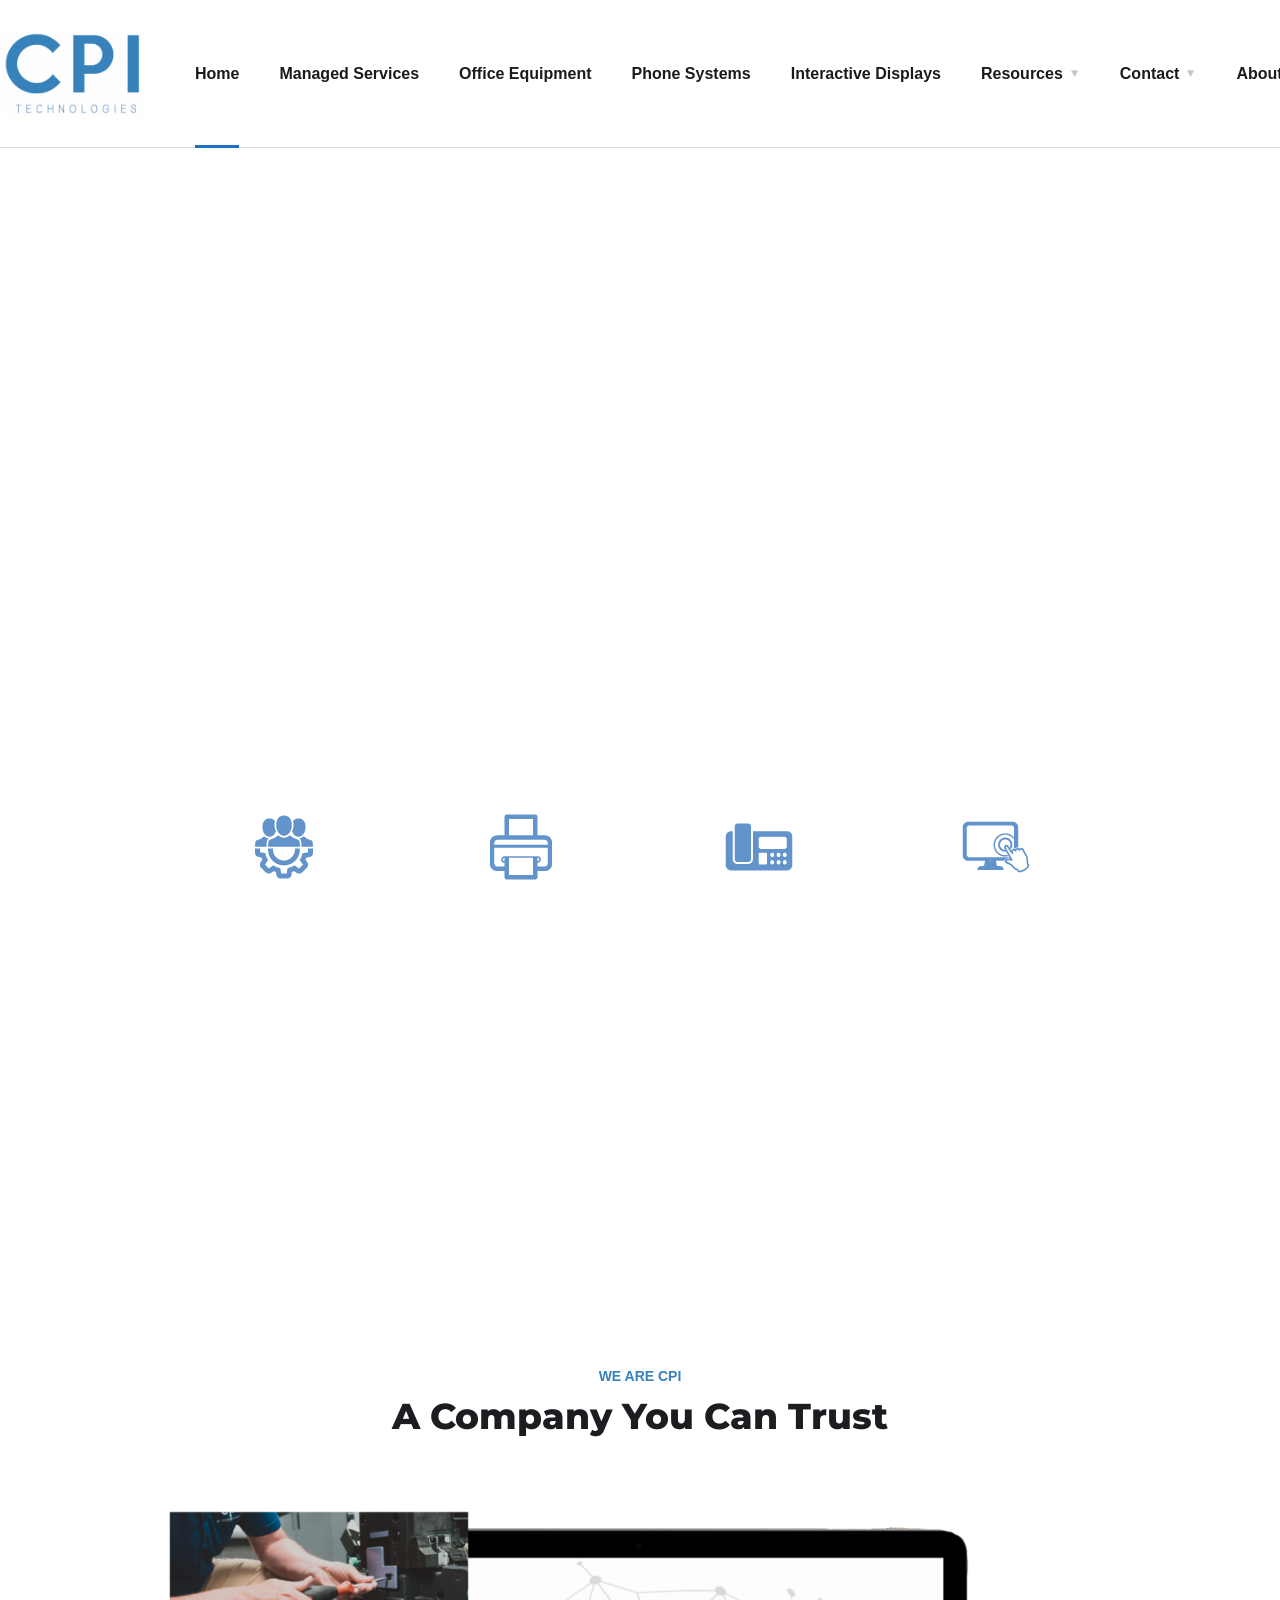
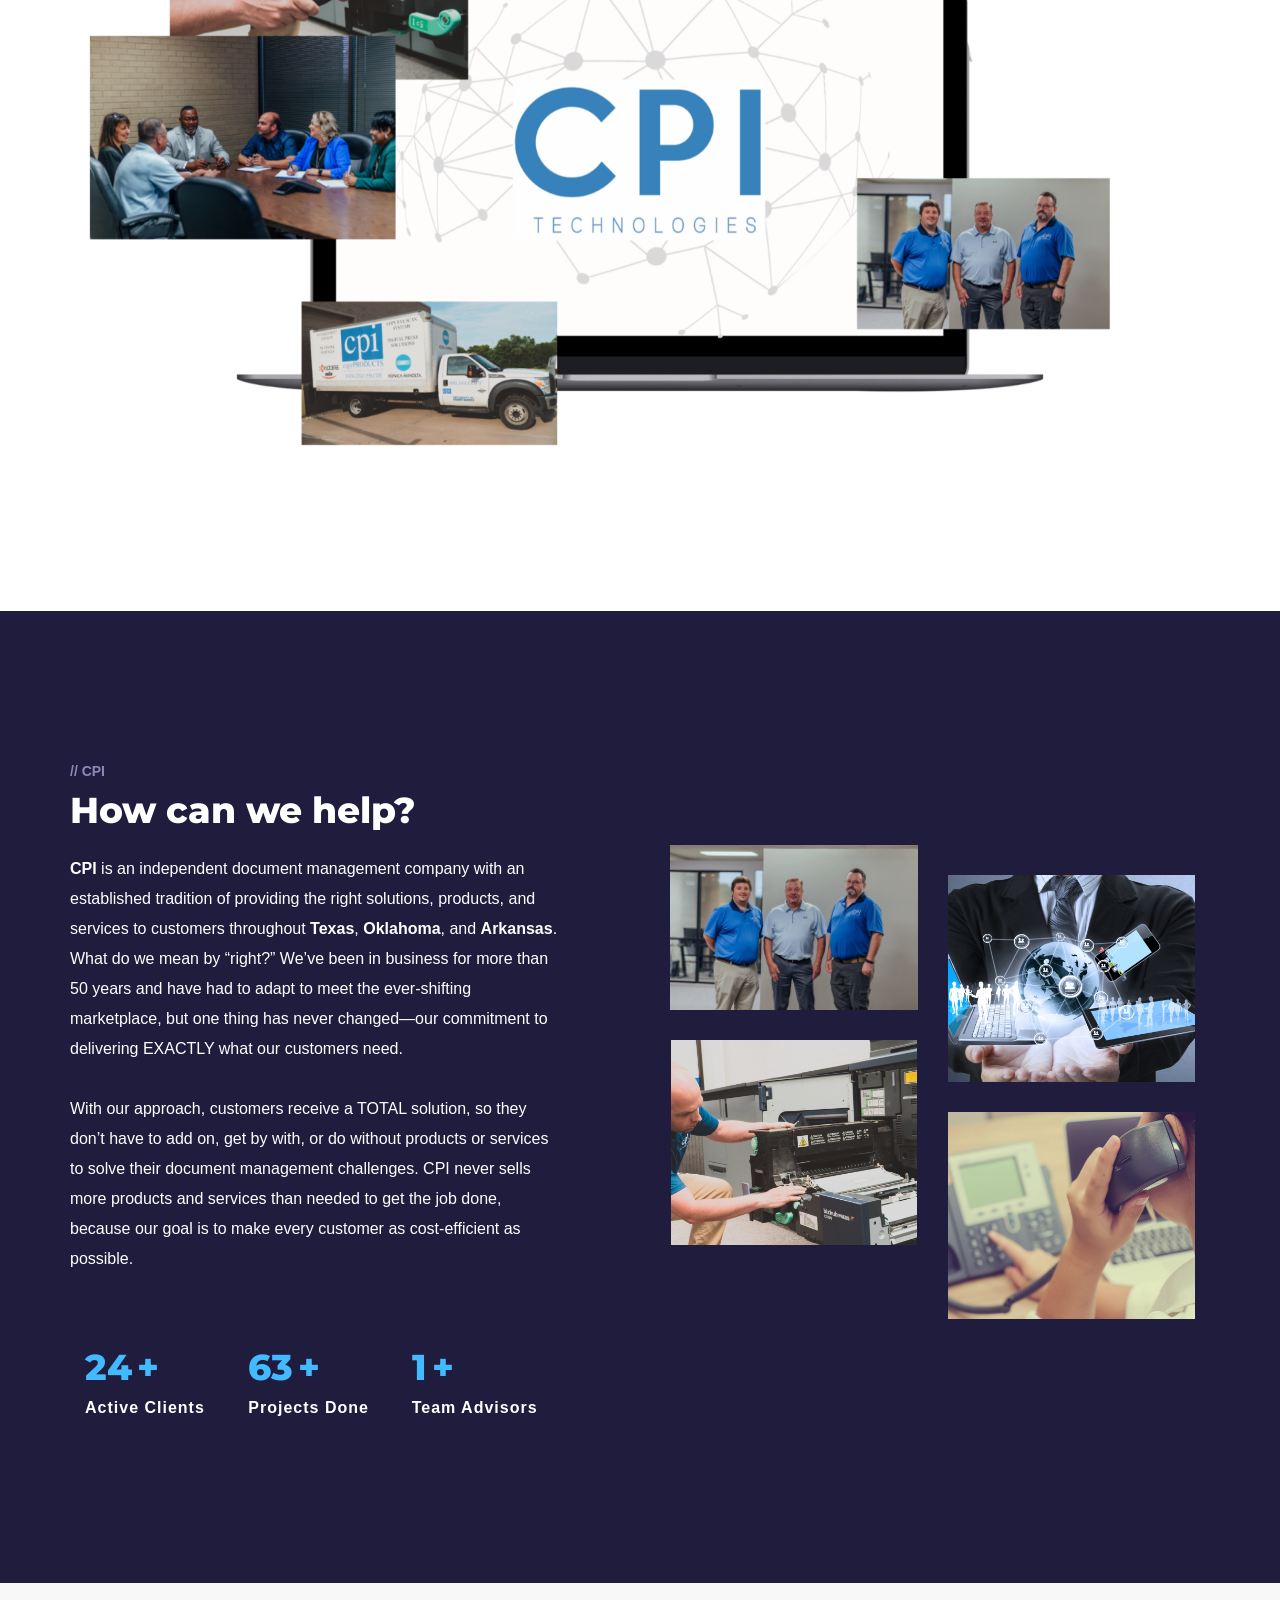
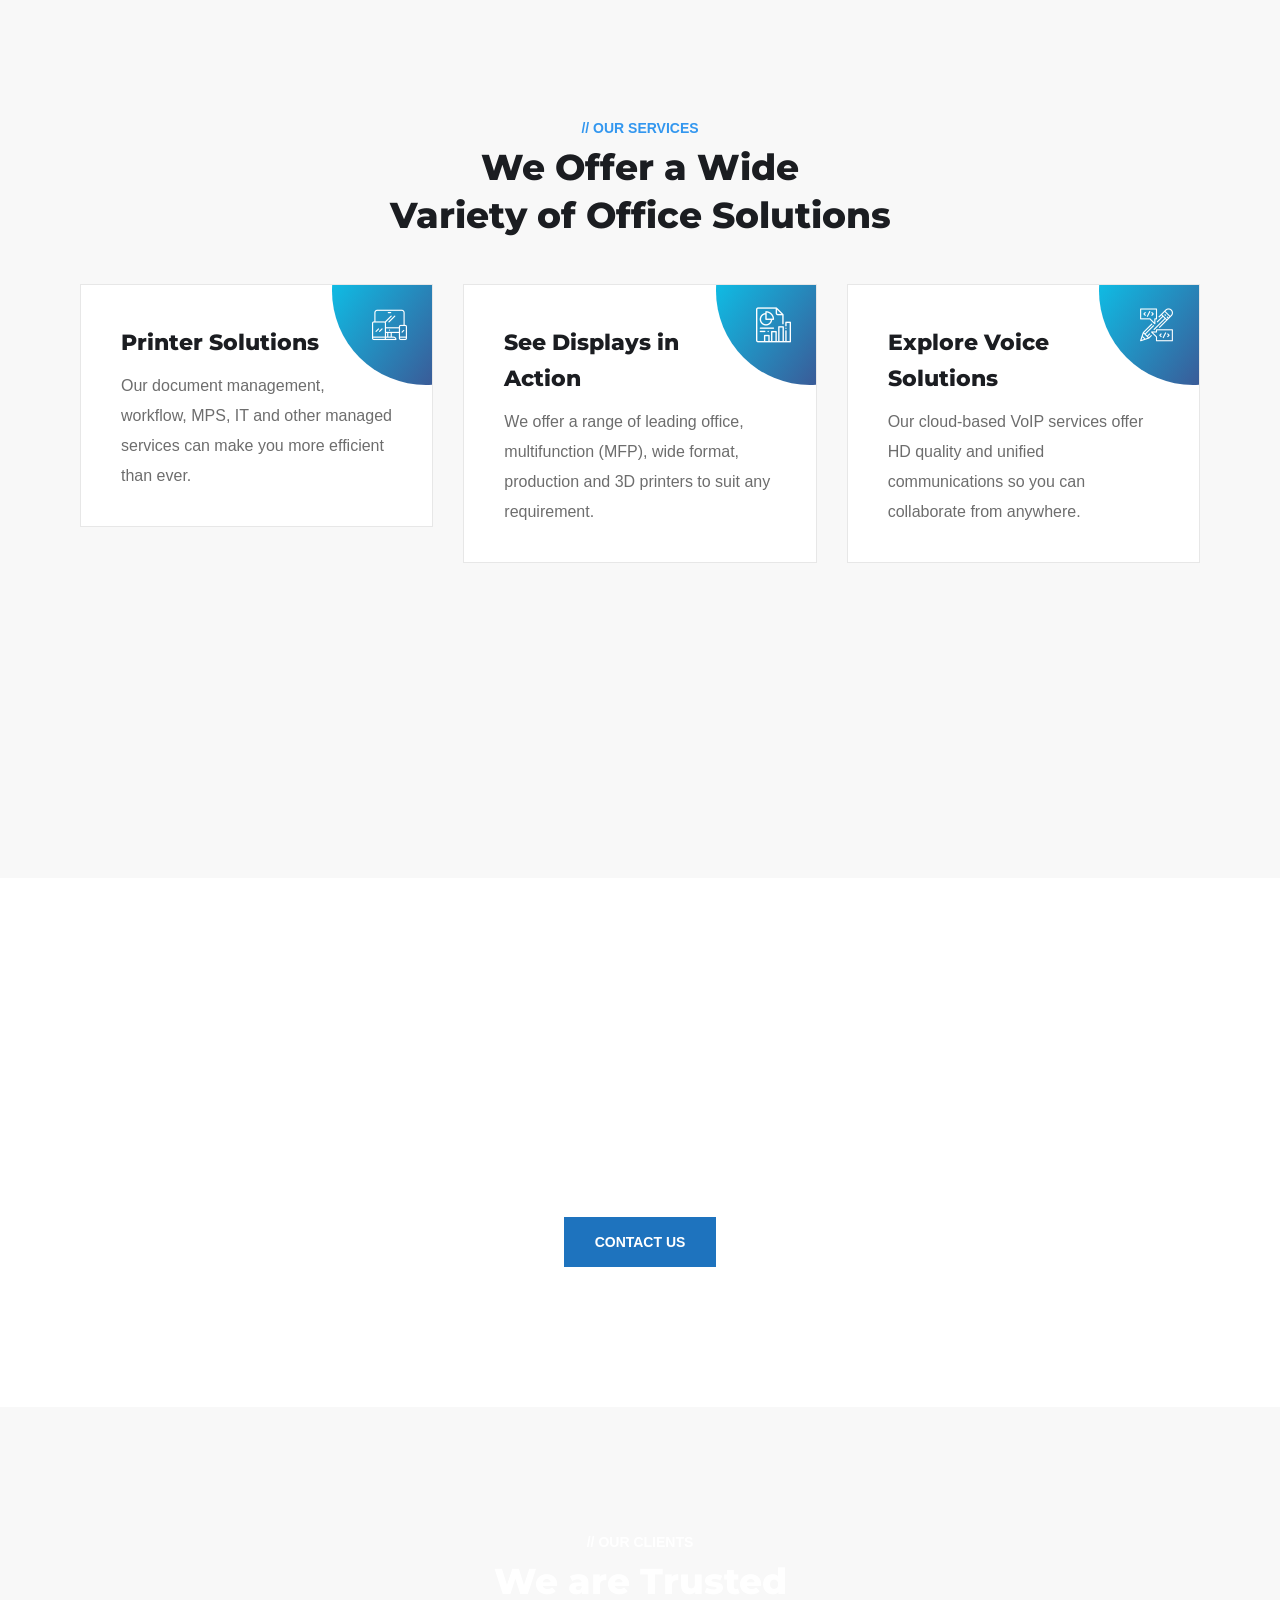
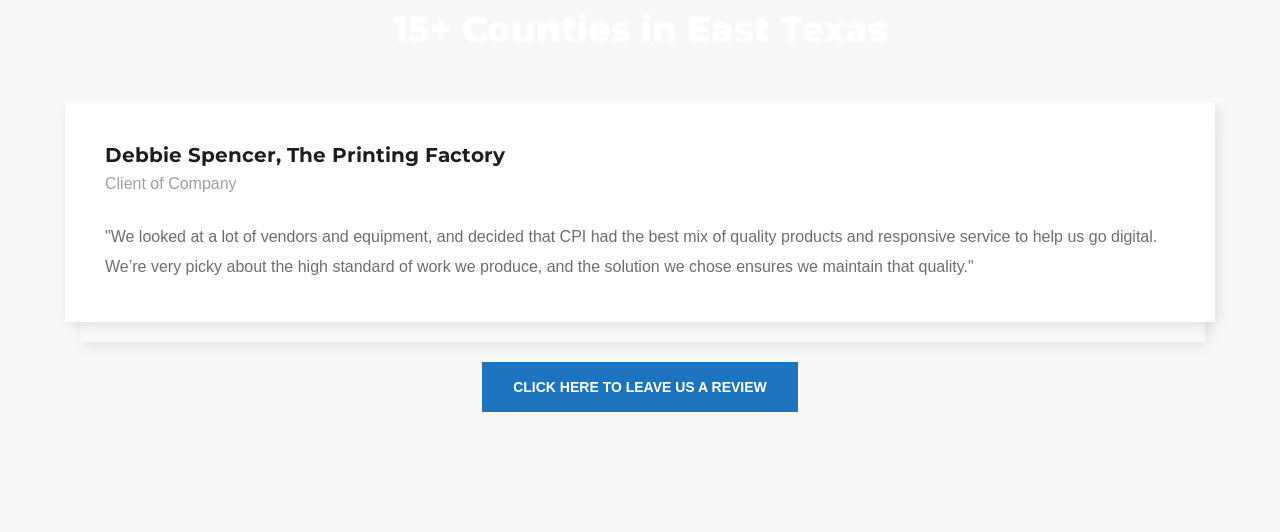
==== commit 267a06e0: "chore: inject Found It lead capture for CPI technologies" ====
--- a/index.html
+++ b/index.html
@@ -1053,6 +1053,8 @@
 </script>
 
 <link rel="stylesheet" href="wp-content/themes/engitech/css/layout-fix.css">
+<!-- Found It Lead Capture -->
+<script src="https://www.founditos.com/embed/lead-capture.js" data-account="c514824b-397e-40b2-a32c-abd1233ab7ff" async></script>
 </head>
 
 <body class="home wp-singular page-template-default page page-id-2496 wp-theme-engitech royal_preloader elementor-default elementor-template-full-width elementor-kit-2686 elementor-page elementor-page-2496">
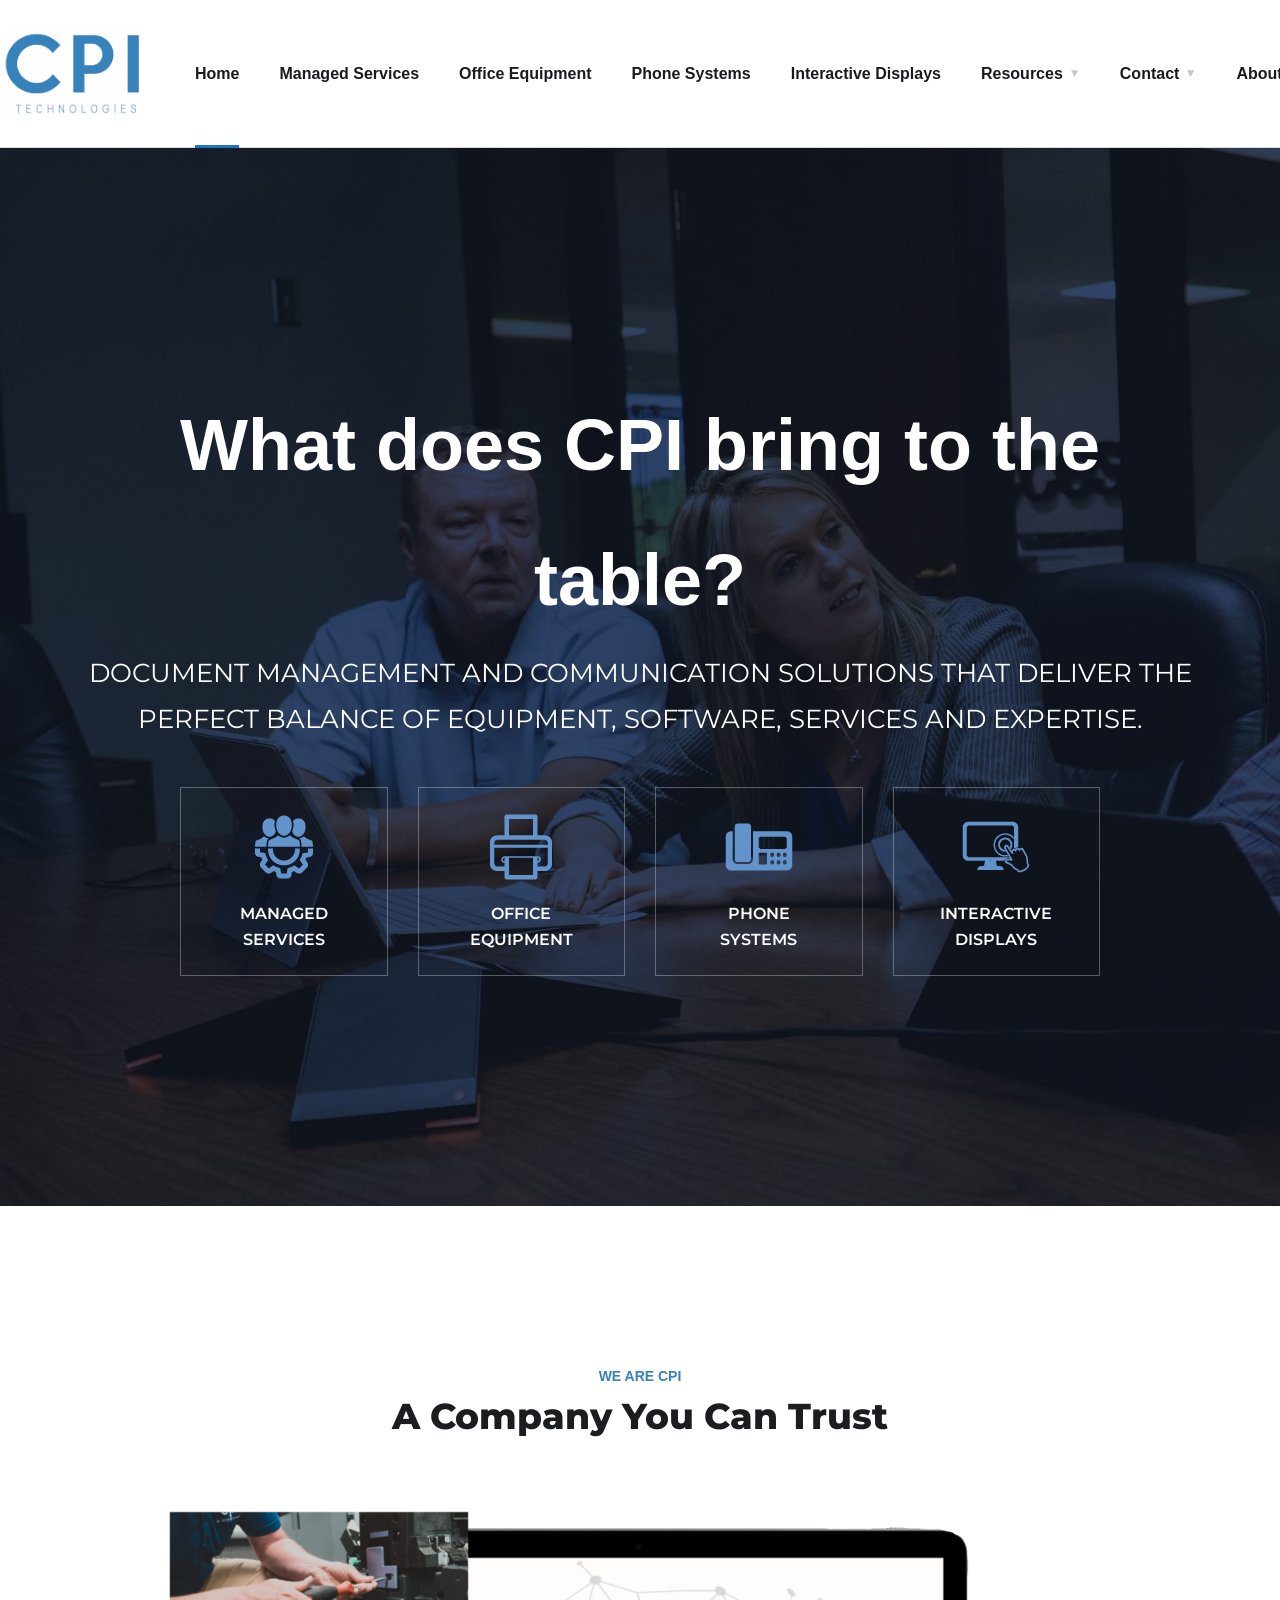
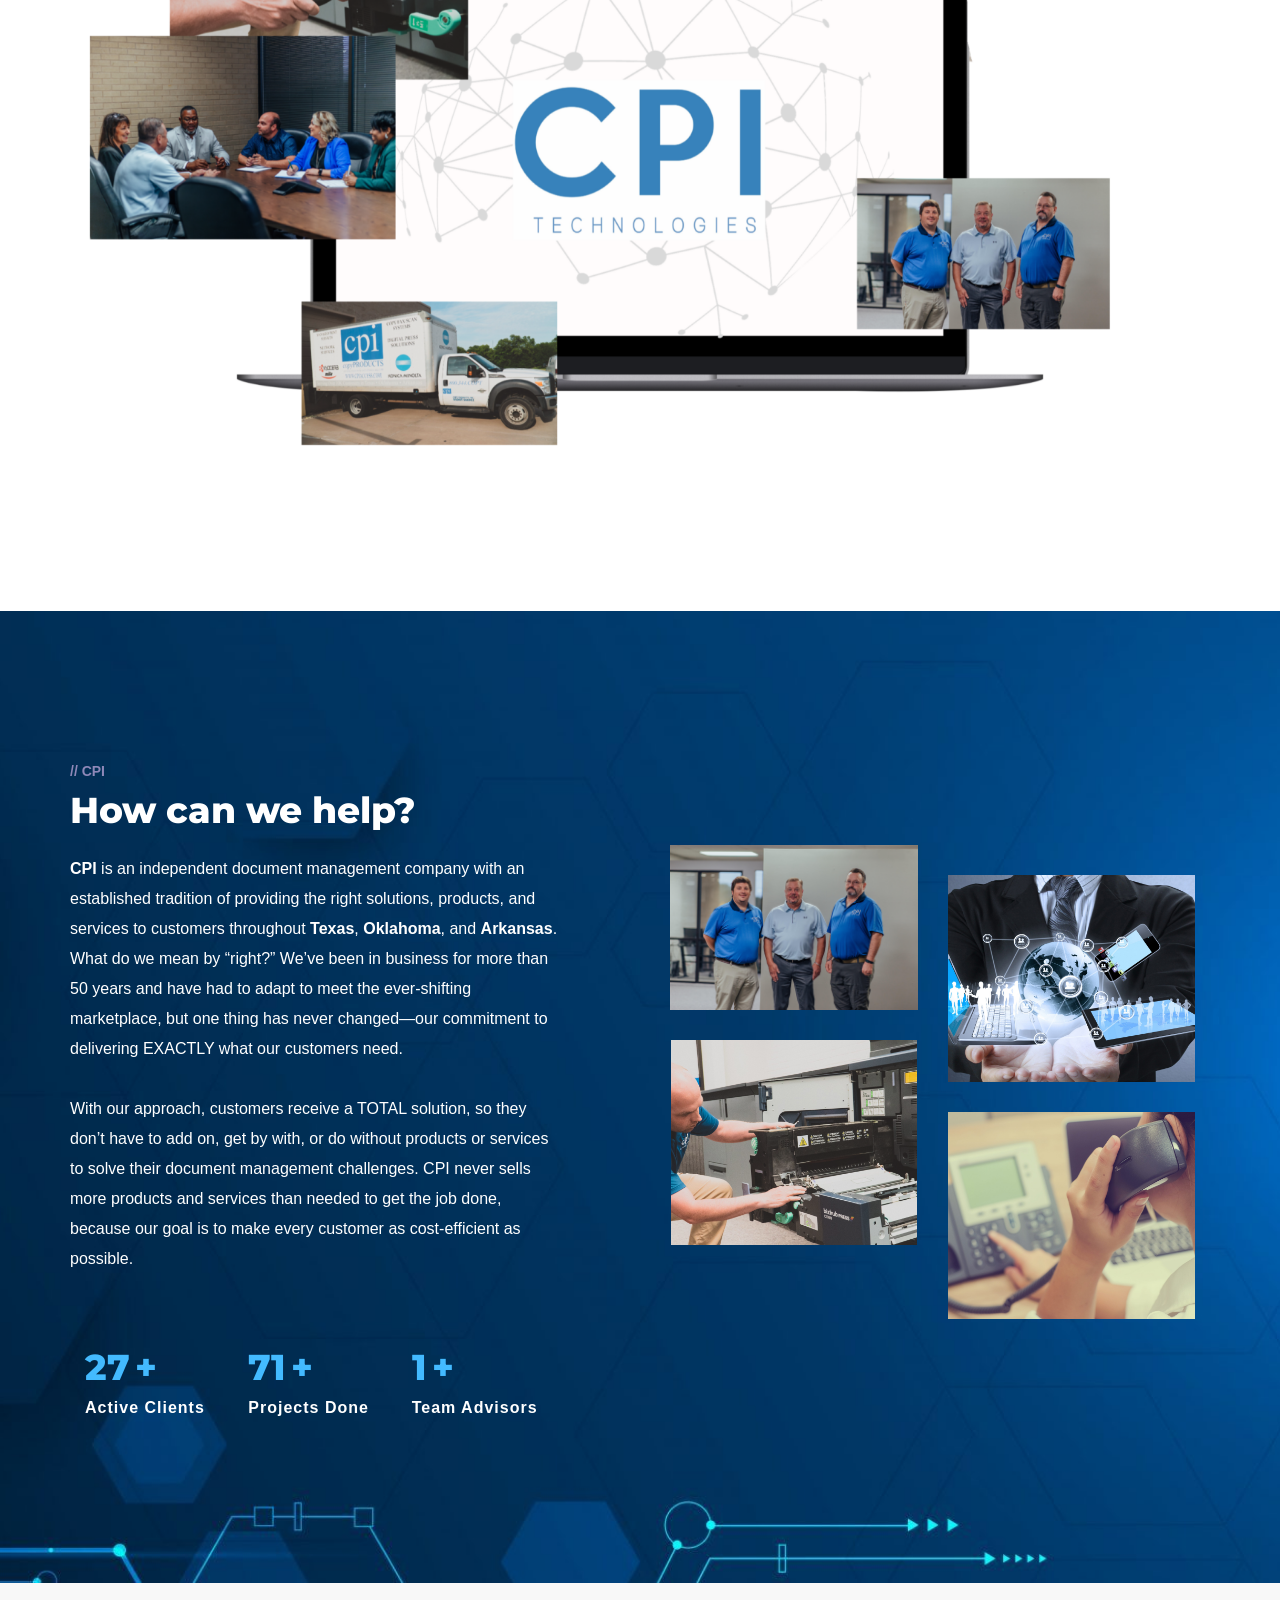
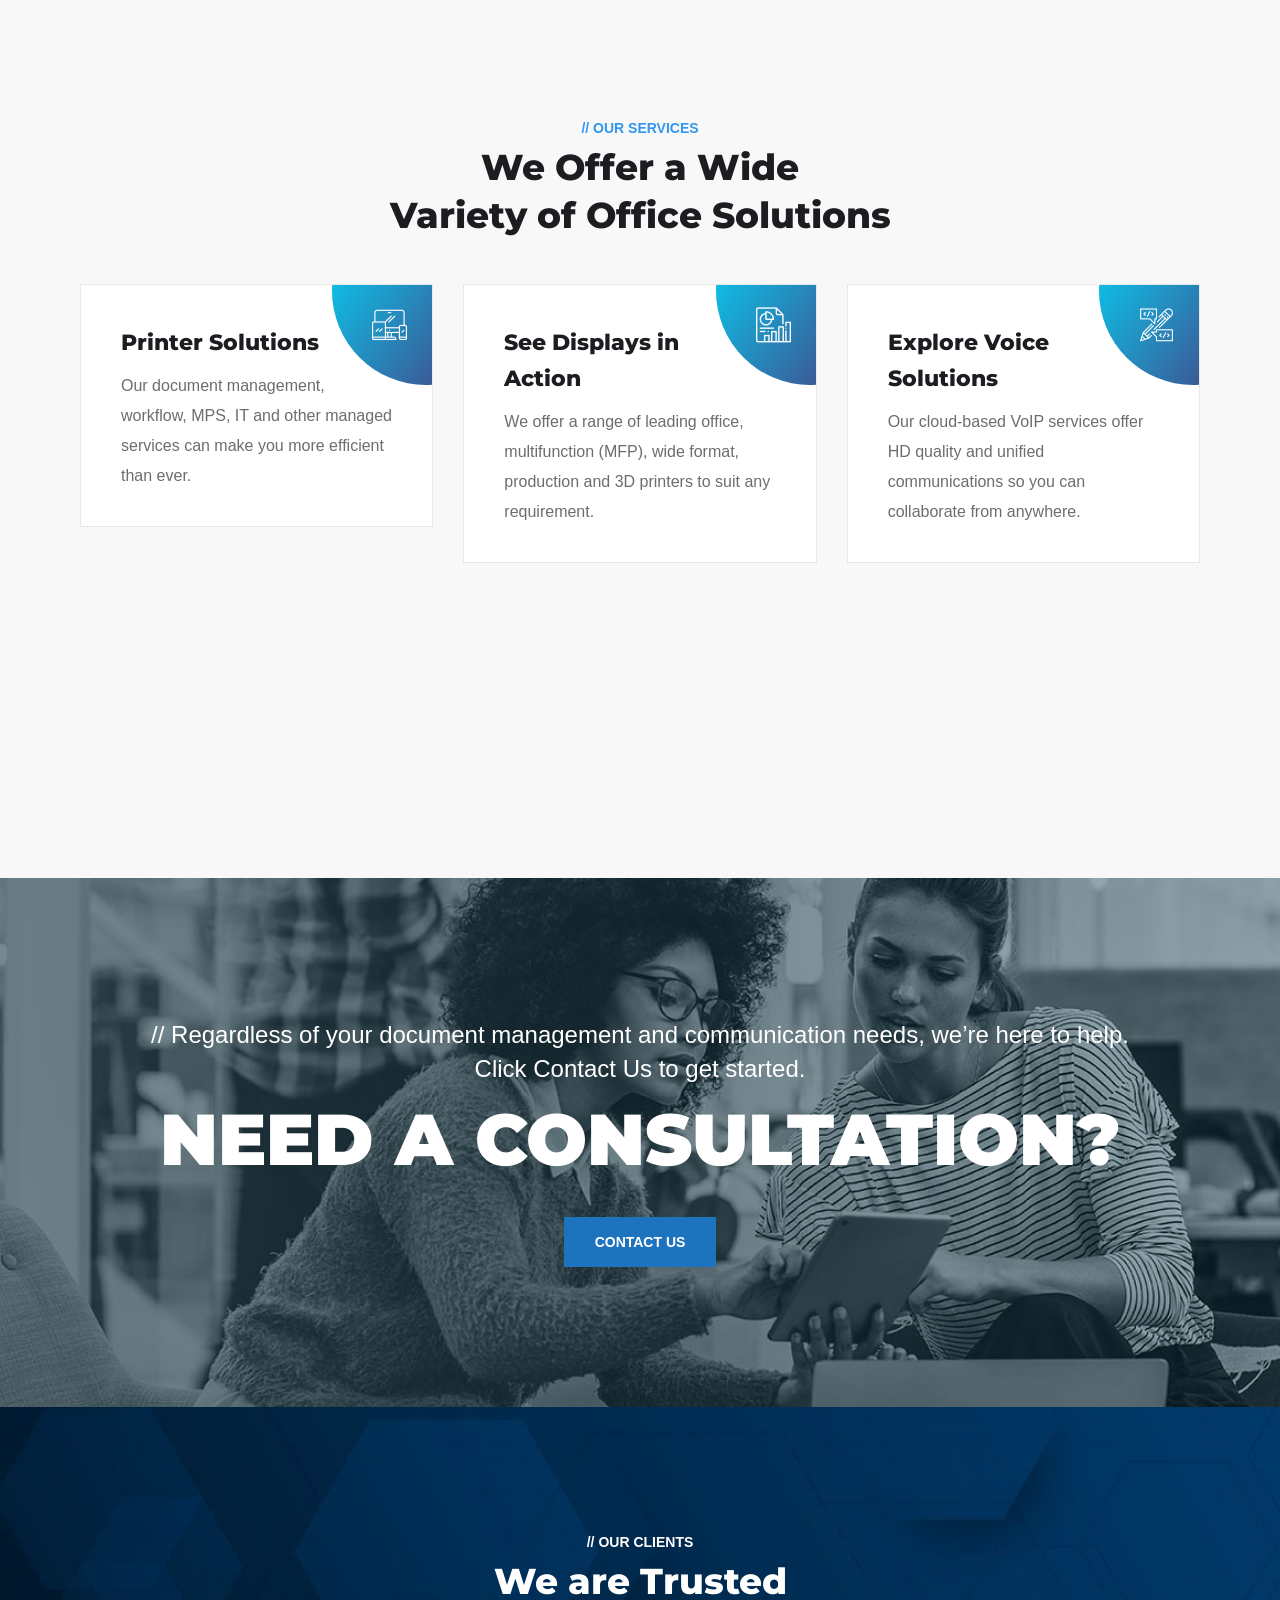
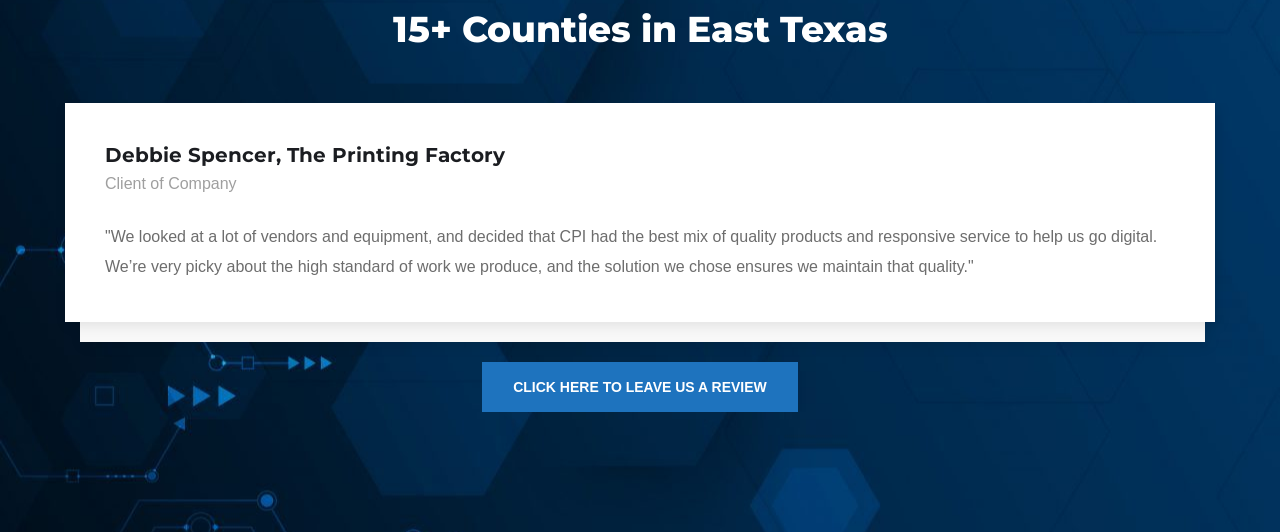
==== commit f4f6296a: "fix: recover dead-domain background images (blank hero) with root-relative paths" ====
--- a/index.html
+++ b/index.html
@@ -14,22 +14,22 @@
 	<meta property="og:type" content="website" />
 	<meta property="og:title" content="CPI Home - CPI" />
 	<meta property="og:description" content="What does CPI bring to the table? Document management and communication solutions that deliver the perfect balance of equipment, software, services and expertise. Managed Services Office Equipment Phone Systems Interactive Displays we are CPI A Company You Can Trust // CPI How can we help? CPI is an independent document management company with an established tradition of providing the right solutions, products, and services to customers throughout Texas, Oklahoma, and Arkansas. What do we mean by “right?” We’ve been [&hellip;]" />
-	<meta property="og:url" content="https://cpi-tech.net/" />
+	<meta property="og:url" content="/" />
 	<meta property="og:site_name" content="CPI" />
 	<meta property="article:modified_time" content="2025-08-02T18:07:53+00:00" />
-	<meta property="og:image" content="https://cpi-tech.net/wp-content/uploads/2020/06/Managed-Services-01.png" />
+	<meta property="og:image" content="/wp-content/uploads/2020/06/Managed-Services-01.png" />
 	<meta name="twitter:card" content="summary_large_image" />
-	<script type="application/ld+json" class="yoast-schema-graph">{"@context":"https://schema.org","@graph":[{"@type":"WebPage","@id":"https://cpi-tech.net/","url":"https://cpi-tech.net/","name":"CPI Home - CPI","isPartOf":{"@id":"https://cpi-tech.net/#website"},"primaryImageOfPage":{"@id":"https://cpi-tech.net/#primaryimage"},"image":{"@id":"https://cpi-tech.net/#primaryimage"},"thumbnailUrl":"https://cpi-tech.net/wp-content/uploads/2020/06/Managed-Services-01.png","datePublished":"2020-03-09T09:33:15+00:00","dateModified":"2025-08-02T18:07:53+00:00","breadcrumb":{"@id":"https://cpi-tech.net/#breadcrumb"},"inLanguage":"en-US","potentialAction":[{"@type":"ReadAction","target":["https://cpi-tech.net/"]}]},{"@type":"ImageObject","inLanguage":"en-US","@id":"https://cpi-tech.net/#primaryimage","url":"https://cpi-tech.net/wp-content/uploads/2020/06/Managed-Services-01.png","contentUrl":"https://cpi-tech.net/wp-content/uploads/2020/06/Managed-Services-01.png","width":72,"height":72},{"@type":"BreadcrumbList","@id":"https://cpi-tech.net/#breadcrumb","itemListElement":[{"@type":"ListItem","position":1,"name":"Home"}]},{"@type":"WebSite","@id":"https://cpi-tech.net/#website","url":"https://cpi-tech.net/","name":"CPI","description":"Simplify With CPI","potentialAction":[{"@type":"SearchAction","target":{"@type":"EntryPoint","urlTemplate":"https://cpi-tech.net/?s={search_term_string}"},"query-input":{"@type":"PropertyValueSpecification","valueRequired":true,"valueName":"search_term_string"}}],"inLanguage":"en-US"}]}</script>
+	<script type="application/ld+json" class="yoast-schema-graph">{"@context":"https://schema.org","@graph":[{"@type":"WebPage","@id":"/","url":"/","name":"CPI Home - CPI","isPartOf":{"@id":"/#website"},"primaryImageOfPage":{"@id":"/#primaryimage"},"image":{"@id":"/#primaryimage"},"thumbnailUrl":"/wp-content/uploads/2020/06/Managed-Services-01.png","datePublished":"2020-03-09T09:33:15+00:00","dateModified":"2025-08-02T18:07:53+00:00","breadcrumb":{"@id":"/#breadcrumb"},"inLanguage":"en-US","potentialAction":[{"@type":"ReadAction","target":["/"]}]},{"@type":"ImageObject","inLanguage":"en-US","@id":"/#primaryimage","url":"/wp-content/uploads/2020/06/Managed-Services-01.png","contentUrl":"/wp-content/uploads/2020/06/Managed-Services-01.png","width":72,"height":72},{"@type":"BreadcrumbList","@id":"/#breadcrumb","itemListElement":[{"@type":"ListItem","position":1,"name":"Home"}]},{"@type":"WebSite","@id":"/#website","url":"/","name":"CPI","description":"Simplify With CPI","potentialAction":[{"@type":"SearchAction","target":{"@type":"EntryPoint","urlTemplate":"/?s={search_term_string}"},"query-input":{"@type":"PropertyValueSpecification","valueRequired":true,"valueName":"search_term_string"}}],"inLanguage":"en-US"}]}</script>
 	<!-- / Yoast SEO plugin. -->
 
 
 <link rel='dns-prefetch' href='https://www.googletagmanager.com' />
 <link rel='dns-prefetch' href='https://fonts.googleapis.com' />
-<link rel="alternate" type="application/rss+xml" title="CPI &raquo; Feed" href="https://cpi-tech.net/index.php/feed/" />
-<link rel="alternate" title="oEmbed (JSON)" type="application/json+oembed" href="https://cpi-tech.net/index.php/wp-json/oembed/1.0/embed?url=https%3A%2F%2Fcpi-tech.net%2F" />
-<link rel="alternate" title="oEmbed (XML)" type="text/xml+oembed" href="https://cpi-tech.net/index.php/wp-json/oembed/1.0/embed?url=https%3A%2F%2Fcpi-tech.net%2F&#038;format=xml" />
+<link rel="alternate" type="application/rss+xml" title="CPI &raquo; Feed" href="/index.php/feed/" />
+<link rel="alternate" title="oEmbed (JSON)" type="application/json+oembed" href="/index.php/wp-json/oembed/1.0/embed?url=https%3A%2F%2Fcpi-tech.net%2F" />
+<link rel="alternate" title="oEmbed (XML)" type="text/xml+oembed" href="/index.php/wp-json/oembed/1.0/embed?url=https%3A%2F%2Fcpi-tech.net%2F&#038;format=xml" />
 		<script type="text/javascript">
-			var ajaxurl = 'https://cpi-tech.net/wp-admin/admin-ajax.php';
+			var ajaxurl = '/wp-admin/admin-ajax.php';
 		</script>
 				<!-- This site uses the Google Analytics by MonsterInsights plugin v9.7.0 - Using Analytics tracking - https://www.monsterinsights.com/ -->
 		<!-- Note: MonsterInsights is not currently configured on this site. The site owner needs to authenticate with Google Analytics in the MonsterInsights settings panel. -->
@@ -101,7 +101,7 @@
 <script id="tp-tools-js" src="wp-content/plugins/revslider/public/assets/js/rbtools.min.js"></script>
 <script id="revmin-js" src="wp-content/plugins/revslider/public/assets/js/rs6.min.js"></script>
 <script id="simple-likes-public-js-js-extra">
-var simpleLikes = {"ajaxurl":"https://cpi-tech.net/wp-admin/admin-ajax.php","like":"Like","unlike":"Unlike"};
+var simpleLikes = {"ajaxurl":"/wp-admin/admin-ajax.php","like":"Like","unlike":"Unlike"};
 //# sourceURL=simple-likes-public-js-js-extra
 </script>
 <script id="simple-likes-public-js-js" src="wp-content/themes/engitech/inc/backend/js/simple-likes-public.js"></script>
@@ -119,7 +119,7 @@
  window._googlesitekit = window._googlesitekit || {}; window._googlesitekit.throttledEvents = []; window._googlesitekit.gtagEvent = (name, data) => { var key = JSON.stringify( { name, data } ); if ( !! window._googlesitekit.throttledEvents[ key ] ) { return; } window._googlesitekit.throttledEvents[ key ] = true; setTimeout( () => { delete window._googlesitekit.throttledEvents[ key ]; }, 5 ); gtag( "event", name, { ...data, event_source: "site-kit" } ); }; 
 //# sourceURL=google_gtagjs-js-after
 </script>
-<link rel="https://api.w.org/" href="https://cpi-tech.net/index.php/wp-json/" /><link rel="alternate" title="JSON" type="application/json" href="https://cpi-tech.net/index.php/wp-json/wp/v2/pages/2496" /><link rel="EditURI" type="application/rsd+xml" title="RSD" href="https://cpi-tech.net/xmlrpc.php?rsd" />
+<link rel="https://api.w.org/" href="/index.php/wp-json/" /><link rel="alternate" title="JSON" type="application/json" href="/index.php/wp-json/wp/v2/pages/2496" /><link rel="EditURI" type="application/rsd+xml" title="RSD" href="/xmlrpc.php?rsd" />
 <meta name="generator" content="WordPress 7.0" />
 <link rel='shortlink' href='index.html' />
 <meta name="generator" content="Site Kit by Google 1.159.0" />			<!-- DO NOT COPY THIS SNIPPET! Start of Page Analytics Tracking for HubSpot WordPress plugin v11.3.16-->
@@ -280,7 +280,7 @@
 <link rel="icon" href="wp-content/uploads/2022/12/cropped-Screenshot-2022-12-20-at-12.01.53-PM-32x32.png" sizes="32x32" />
 <link rel="icon" href="wp-content/uploads/2022/12/cropped-Screenshot-2022-12-20-at-12.01.53-PM-192x192.png" sizes="192x192" />
 <link rel="apple-touch-icon" href="wp-content/uploads/2022/12/cropped-Screenshot-2022-12-20-at-12.01.53-PM-180x180.png" />
-<meta name="msapplication-TileImage" content="https://cpi-tech.net/wp-content/uploads/2022/12/cropped-Screenshot-2022-12-20-at-12.01.53-PM-270x270.png" />
+<meta name="msapplication-TileImage" content="/wp-content/uploads/2022/12/cropped-Screenshot-2022-12-20-at-12.01.53-PM-270x270.png" />
 <script type="text/javascript">function setREVStartSize(e){
 			//window.requestAnimationFrame(function() {				 
 				window.RSIW = window.RSIW===undefined ? window.innerWidth : window.RSIW;	
@@ -345,14 +345,14 @@
 	}
 }
 </style>
-<style id="kirki-inline-styles">.header-fullwidth .octf-area-wrap{padding-left:0;}#site-logo a img{width:142px;}#site-logo{padding-top:30px;padding-bottom:30px;padding-left:90;padding-right:0;}#site-header .header-topbar{background:#1e73be;}.page-header{background-image:url("https://cpi-tech.net/wp-content/uploads/2020/06/q5-01-scaled.jpg");}#royal_preloader.royal_preloader_logo .royal_preloader_percentage{font-family:Roboto;font-size:13px;font-weight:400;letter-spacing:2px;line-height:40px;text-align:center;text-transform:none;}@media (max-width: 767px){}@media (min-width: 768px) and (max-width: 1024px){}@media (min-width: 1024px){}/* cyrillic-ext */
-@font-face {
-  font-family: 'Nunito Sans';
-  font-style: normal;
-  font-weight: 400;
-  font-stretch: 100%;
-  font-display: swap;
-  src: url(https://cpi-tech.net/wp-content/fonts/nunito-sans/pe0TMImSLYBIv1o4X1M8ce2xCx3yop4tQpF_MeTm0lfGWVpNn64CL7U8upHZIbMV51Q42ptCp7t4R-tCKQ.woff2) format('woff2');
+<style id="kirki-inline-styles">.header-fullwidth .octf-area-wrap{padding-left:0;}#site-logo a img{width:142px;}#site-logo{padding-top:30px;padding-bottom:30px;padding-left:90;padding-right:0;}#site-header .header-topbar{background:#1e73be;}.page-header{background-image:url("/wp-content/uploads/2020/06/q5-01-scaled.jpg");}#royal_preloader.royal_preloader_logo .royal_preloader_percentage{font-family:Roboto;font-size:13px;font-weight:400;letter-spacing:2px;line-height:40px;text-align:center;text-transform:none;}@media (max-width: 767px){}@media (min-width: 768px) and (max-width: 1024px){}@media (min-width: 1024px){}/* cyrillic-ext */
+@font-face {
+  font-family: 'Nunito Sans';
+  font-style: normal;
+  font-weight: 400;
+  font-stretch: 100%;
+  font-display: swap;
+  src: url(/wp-content/fonts/nunito-sans/pe0TMImSLYBIv1o4X1M8ce2xCx3yop4tQpF_MeTm0lfGWVpNn64CL7U8upHZIbMV51Q42ptCp7t4R-tCKQ.woff2) format('woff2');
   unicode-range: U+0460-052F, U+1C80-1C8A, U+20B4, U+2DE0-2DFF, U+A640-A69F, U+FE2E-FE2F;
 }
 /* cyrillic */
@@ -362,7 +362,7 @@
   font-weight: 400;
   font-stretch: 100%;
   font-display: swap;
-  src: url(https://cpi-tech.net/wp-content/fonts/nunito-sans/pe0TMImSLYBIv1o4X1M8ce2xCx3yop4tQpF_MeTm0lfGWVpNn64CL7U8upHZIbMV51Q42ptCp7txR-tCKQ.woff2) format('woff2');
+  src: url(/wp-content/fonts/nunito-sans/pe0TMImSLYBIv1o4X1M8ce2xCx3yop4tQpF_MeTm0lfGWVpNn64CL7U8upHZIbMV51Q42ptCp7txR-tCKQ.woff2) format('woff2');
   unicode-range: U+0301, U+0400-045F, U+0490-0491, U+04B0-04B1, U+2116;
 }
 /* vietnamese */
@@ -372,7 +372,7 @@
   font-weight: 400;
   font-stretch: 100%;
   font-display: swap;
-  src: url(https://cpi-tech.net/wp-content/fonts/nunito-sans/pe0TMImSLYBIv1o4X1M8ce2xCx3yop4tQpF_MeTm0lfGWVpNn64CL7U8upHZIbMV51Q42ptCp7t6R-tCKQ.woff2) format('woff2');
+  src: url(/wp-content/fonts/nunito-sans/pe0TMImSLYBIv1o4X1M8ce2xCx3yop4tQpF_MeTm0lfGWVpNn64CL7U8upHZIbMV51Q42ptCp7t6R-tCKQ.woff2) format('woff2');
   unicode-range: U+0102-0103, U+0110-0111, U+0128-0129, U+0168-0169, U+01A0-01A1, U+01AF-01B0, U+0300-0301, U+0303-0304, U+0308-0309, U+0323, U+0329, U+1EA0-1EF9, U+20AB;
 }
 /* latin-ext */
@@ -382,7 +382,7 @@
   font-weight: 400;
   font-stretch: 100%;
   font-display: swap;
-  src: url(https://cpi-tech.net/wp-content/fonts/nunito-sans/pe0TMImSLYBIv1o4X1M8ce2xCx3yop4tQpF_MeTm0lfGWVpNn64CL7U8upHZIbMV51Q42ptCp7t7R-tCKQ.woff2) format('woff2');
+  src: url(/wp-content/fonts/nunito-sans/pe0TMImSLYBIv1o4X1M8ce2xCx3yop4tQpF_MeTm0lfGWVpNn64CL7U8upHZIbMV51Q42ptCp7t7R-tCKQ.woff2) format('woff2');
   unicode-range: U+0100-02BA, U+02BD-02C5, U+02C7-02CC, U+02CE-02D7, U+02DD-02FF, U+0304, U+0308, U+0329, U+1D00-1DBF, U+1E00-1E9F, U+1EF2-1EFF, U+2020, U+20A0-20AB, U+20AD-20C0, U+2113, U+2C60-2C7F, U+A720-A7FF;
 }
 /* latin */
@@ -392,7 +392,7 @@
   font-weight: 400;
   font-stretch: 100%;
   font-display: swap;
-  src: url(https://cpi-tech.net/wp-content/fonts/nunito-sans/pe0TMImSLYBIv1o4X1M8ce2xCx3yop4tQpF_MeTm0lfGWVpNn64CL7U8upHZIbMV51Q42ptCp7t1R-s.woff2) format('woff2');
+  src: url(/wp-content/fonts/nunito-sans/pe0TMImSLYBIv1o4X1M8ce2xCx3yop4tQpF_MeTm0lfGWVpNn64CL7U8upHZIbMV51Q42ptCp7t1R-s.woff2) format('woff2');
   unicode-range: U+0000-00FF, U+0131, U+0152-0153, U+02BB-02BC, U+02C6, U+02DA, U+02DC, U+0304, U+0308, U+0329, U+2000-206F, U+20AC, U+2122, U+2191, U+2193, U+2212, U+2215, U+FEFF, U+FFFD;
 }
 /* cyrillic-ext */
@@ -402,7 +402,7 @@
   font-weight: 700;
   font-stretch: 100%;
   font-display: swap;
-  src: url(https://cpi-tech.net/wp-content/fonts/nunito-sans/pe0TMImSLYBIv1o4X1M8ce2xCx3yop4tQpF_MeTm0lfGWVpNn64CL7U8upHZIbMV51Q42ptCp7t4R-tCKQ.woff2) format('woff2');
+  src: url(/wp-content/fonts/nunito-sans/pe0TMImSLYBIv1o4X1M8ce2xCx3yop4tQpF_MeTm0lfGWVpNn64CL7U8upHZIbMV51Q42ptCp7t4R-tCKQ.woff2) format('woff2');
   unicode-range: U+0460-052F, U+1C80-1C8A, U+20B4, U+2DE0-2DFF, U+A640-A69F, U+FE2E-FE2F;
 }
 /* cyrillic */
@@ -412,7 +412,7 @@
   font-weight: 700;
   font-stretch: 100%;
   font-display: swap;
-  src: url(https://cpi-tech.net/wp-content/fonts/nunito-sans/pe0TMImSLYBIv1o4X1M8ce2xCx3yop4tQpF_MeTm0lfGWVpNn64CL7U8upHZIbMV51Q42ptCp7txR-tCKQ.woff2) format('woff2');
+  src: url(/wp-content/fonts/nunito-sans/pe0TMImSLYBIv1o4X1M8ce2xCx3yop4tQpF_MeTm0lfGWVpNn64CL7U8upHZIbMV51Q42ptCp7txR-tCKQ.woff2) format('woff2');
   unicode-range: U+0301, U+0400-045F, U+0490-0491, U+04B0-04B1, U+2116;
 }
 /* vietnamese */
@@ -422,7 +422,7 @@
   font-weight: 700;
   font-stretch: 100%;
   font-display: swap;
-  src: url(https://cpi-tech.net/wp-content/fonts/nunito-sans/pe0TMImSLYBIv1o4X1M8ce2xCx3yop4tQpF_MeTm0lfGWVpNn64CL7U8upHZIbMV51Q42ptCp7t6R-tCKQ.woff2) format('woff2');
+  src: url(/wp-content/fonts/nunito-sans/pe0TMImSLYBIv1o4X1M8ce2xCx3yop4tQpF_MeTm0lfGWVpNn64CL7U8upHZIbMV51Q42ptCp7t6R-tCKQ.woff2) format('woff2');
   unicode-range: U+0102-0103, U+0110-0111, U+0128-0129, U+0168-0169, U+01A0-01A1, U+01AF-01B0, U+0300-0301, U+0303-0304, U+0308-0309, U+0323, U+0329, U+1EA0-1EF9, U+20AB;
 }
 /* latin-ext */
@@ -432,7 +432,7 @@
   font-weight: 700;
   font-stretch: 100%;
   font-display: swap;
-  src: url(https://cpi-tech.net/wp-content/fonts/nunito-sans/pe0TMImSLYBIv1o4X1M8ce2xCx3yop4tQpF_MeTm0lfGWVpNn64CL7U8upHZIbMV51Q42ptCp7t7R-tCKQ.woff2) format('woff2');
+  src: url(/wp-content/fonts/nunito-sans/pe0TMImSLYBIv1o4X1M8ce2xCx3yop4tQpF_MeTm0lfGWVpNn64CL7U8upHZIbMV51Q42ptCp7t7R-tCKQ.woff2) format('woff2');
   unicode-range: U+0100-02BA, U+02BD-02C5, U+02C7-02CC, U+02CE-02D7, U+02DD-02FF, U+0304, U+0308, U+0329, U+1D00-1DBF, U+1E00-1E9F, U+1EF2-1EFF, U+2020, U+20A0-20AB, U+20AD-20C0, U+2113, U+2C60-2C7F, U+A720-A7FF;
 }
 /* latin */
@@ -442,7 +442,7 @@
   font-weight: 700;
   font-stretch: 100%;
   font-display: swap;
-  src: url(https://cpi-tech.net/wp-content/fonts/nunito-sans/pe0TMImSLYBIv1o4X1M8ce2xCx3yop4tQpF_MeTm0lfGWVpNn64CL7U8upHZIbMV51Q42ptCp7t1R-s.woff2) format('woff2');
+  src: url(/wp-content/fonts/nunito-sans/pe0TMImSLYBIv1o4X1M8ce2xCx3yop4tQpF_MeTm0lfGWVpNn64CL7U8upHZIbMV51Q42ptCp7t1R-s.woff2) format('woff2');
   unicode-range: U+0000-00FF, U+0131, U+0152-0153, U+02BB-02BC, U+02C6, U+02DA, U+02DC, U+0304, U+0308, U+0329, U+2000-206F, U+20AC, U+2122, U+2191, U+2193, U+2212, U+2215, U+FEFF, U+FFFD;
 }/* cyrillic-ext */
 @font-face {
@@ -450,7 +450,7 @@
   font-style: normal;
   font-weight: 800;
   font-display: swap;
-  src: url(https://cpi-tech.net/wp-content/fonts/montserrat/JTUHjIg1_i6t8kCHKm4532VJOt5-QNFgpCvr73w0aXpsog.woff2) format('woff2');
+  src: url(/wp-content/fonts/montserrat/JTUHjIg1_i6t8kCHKm4532VJOt5-QNFgpCvr73w0aXpsog.woff2) format('woff2');
   unicode-range: U+0460-052F, U+1C80-1C8A, U+20B4, U+2DE0-2DFF, U+A640-A69F, U+FE2E-FE2F;
 }
 /* cyrillic */
@@ -459,7 +459,7 @@
   font-style: normal;
   font-weight: 800;
   font-display: swap;
-  src: url(https://cpi-tech.net/wp-content/fonts/montserrat/JTUHjIg1_i6t8kCHKm4532VJOt5-QNFgpCvr73w9aXpsog.woff2) format('woff2');
+  src: url(/wp-content/fonts/montserrat/JTUHjIg1_i6t8kCHKm4532VJOt5-QNFgpCvr73w9aXpsog.woff2) format('woff2');
   unicode-range: U+0301, U+0400-045F, U+0490-0491, U+04B0-04B1, U+2116;
 }
 /* vietnamese */
@@ -468,7 +468,7 @@
   font-style: normal;
   font-weight: 800;
   font-display: swap;
-  src: url(https://cpi-tech.net/wp-content/fonts/montserrat/JTUHjIg1_i6t8kCHKm4532VJOt5-QNFgpCvr73w2aXpsog.woff2) format('woff2');
+  src: url(/wp-content/fonts/montserrat/JTUHjIg1_i6t8kCHKm4532VJOt5-QNFgpCvr73w2aXpsog.woff2) format('woff2');
   unicode-range: U+0102-0103, U+0110-0111, U+0128-0129, U+0168-0169, U+01A0-01A1, U+01AF-01B0, U+0300-0301, U+0303-0304, U+0308-0309, U+0323, U+0329, U+1EA0-1EF9, U+20AB;
 }
 /* latin-ext */
@@ -477,7 +477,7 @@
   font-style: normal;
   font-weight: 800;
   font-display: swap;
-  src: url(https://cpi-tech.net/wp-content/fonts/montserrat/JTUHjIg1_i6t8kCHKm4532VJOt5-QNFgpCvr73w3aXpsog.woff2) format('woff2');
+  src: url(/wp-content/fonts/montserrat/JTUHjIg1_i6t8kCHKm4532VJOt5-QNFgpCvr73w3aXpsog.woff2) format('woff2');
   unicode-range: U+0100-02BA, U+02BD-02C5, U+02C7-02CC, U+02CE-02D7, U+02DD-02FF, U+0304, U+0308, U+0329, U+1D00-1DBF, U+1E00-1E9F, U+1EF2-1EFF, U+2020, U+20A0-20AB, U+20AD-20C0, U+2113, U+2C60-2C7F, U+A720-A7FF;
 }
 /* latin */
@@ -486,7 +486,7 @@
   font-style: normal;
   font-weight: 800;
   font-display: swap;
-  src: url(https://cpi-tech.net/wp-content/fonts/montserrat/JTUHjIg1_i6t8kCHKm4532VJOt5-QNFgpCvr73w5aXo.woff2) format('woff2');
+  src: url(/wp-content/fonts/montserrat/JTUHjIg1_i6t8kCHKm4532VJOt5-QNFgpCvr73w5aXo.woff2) format('woff2');
   unicode-range: U+0000-00FF, U+0131, U+0152-0153, U+02BB-02BC, U+02C6, U+02DA, U+02DC, U+0304, U+0308, U+0329, U+2000-206F, U+20AC, U+2122, U+2191, U+2193, U+2212, U+2215, U+FEFF, U+FFFD;
 }/* cyrillic-ext */
 @font-face {
@@ -495,7 +495,7 @@
   font-weight: 400;
   font-stretch: 100%;
   font-display: swap;
-  src: url(https://cpi-tech.net/wp-content/fonts/roboto/KFOMCnqEu92Fr1ME7kSn66aGLdTylUAMQXC89YmC2DPNWubEbVmZiArmlw.woff2) format('woff2');
+  src: url(/wp-content/fonts/roboto/KFOMCnqEu92Fr1ME7kSn66aGLdTylUAMQXC89YmC2DPNWubEbVmZiArmlw.woff2) format('woff2');
   unicode-range: U+0460-052F, U+1C80-1C8A, U+20B4, U+2DE0-2DFF, U+A640-A69F, U+FE2E-FE2F;
 }
 /* cyrillic */
@@ -505,7 +505,7 @@
   font-weight: 400;
   font-stretch: 100%;
   font-display: swap;
-  src: url(https://cpi-tech.net/wp-content/fonts/roboto/KFOMCnqEu92Fr1ME7kSn66aGLdTylUAMQXC89YmC2DPNWubEbVmQiArmlw.woff2) format('woff2');
+  src: url(/wp-content/fonts/roboto/KFOMCnqEu92Fr1ME7kSn66aGLdTylUAMQXC89YmC2DPNWubEbVmQiArmlw.woff2) format('woff2');
   unicode-range: U+0301, U+0400-045F, U+0490-0491, U+04B0-04B1, U+2116;
 }
 /* greek-ext */
@@ -515,7 +515,7 @@
   font-weight: 400;
   font-stretch: 100%;
   font-display: swap;
-  src: url(https://cpi-tech.net/wp-content/fonts/roboto/KFOMCnqEu92Fr1ME7kSn66aGLdTylUAMQXC89YmC2DPNWubEbVmYiArmlw.woff2) format('woff2');
+  src: url(/wp-content/fonts/roboto/KFOMCnqEu92Fr1ME7kSn66aGLdTylUAMQXC89YmC2DPNWubEbVmYiArmlw.woff2) format('woff2');
   unicode-range: U+1F00-1FFF;
 }
 /* greek */
@@ -525,7 +525,7 @@
   font-weight: 400;
   font-stretch: 100%;
   font-display: swap;
-  src: url(https://cpi-tech.net/wp-content/fonts/roboto/KFOMCnqEu92Fr1ME7kSn66aGLdTylUAMQXC89YmC2DPNWubEbVmXiArmlw.woff2) format('woff2');
+  src: url(/wp-content/fonts/roboto/KFOMCnqEu92Fr1ME7kSn66aGLdTylUAMQXC89YmC2DPNWubEbVmXiArmlw.woff2) format('woff2');
   unicode-range: U+0370-0377, U+037A-037F, U+0384-038A, U+038C, U+038E-03A1, U+03A3-03FF;
 }
 /* math */
@@ -535,7 +535,7 @@
   font-weight: 400;
   font-stretch: 100%;
   font-display: swap;
-  src: url(https://cpi-tech.net/wp-content/fonts/roboto/KFOMCnqEu92Fr1ME7kSn66aGLdTylUAMQXC89YmC2DPNWubEbVnoiArmlw.woff2) format('woff2');
+  src: url(/wp-content/fonts/roboto/KFOMCnqEu92Fr1ME7kSn66aGLdTylUAMQXC89YmC2DPNWubEbVnoiArmlw.woff2) format('woff2');
   unicode-range: U+0302-0303, U+0305, U+0307-0308, U+0310, U+0312, U+0315, U+031A, U+0326-0327, U+032C, U+032F-0330, U+0332-0333, U+0338, U+033A, U+0346, U+034D, U+0391-03A1, U+03A3-03A9, U+03B1-03C9, U+03D1, U+03D5-03D6, U+03F0-03F1, U+03F4-03F5, U+2016-2017, U+2034-2038, U+203C, U+2040, U+2043, U+2047, U+2050, U+2057, U+205F, U+2070-2071, U+2074-208E, U+2090-209C, U+20D0-20DC, U+20E1, U+20E5-20EF, U+2100-2112, U+2114-2115, U+2117-2121, U+2123-214F, U+2190, U+2192, U+2194-21AE, U+21B0-21E5, U+21F1-21F2, U+21F4-2211, U+2213-2214, U+2216-22FF, U+2308-230B, U+2310, U+2319, U+231C-2321, U+2336-237A, U+237C, U+2395, U+239B-23B7, U+23D0, U+23DC-23E1, U+2474-2475, U+25AF, U+25B3, U+25B7, U+25BD, U+25C1, U+25CA, U+25CC, U+25FB, U+266D-266F, U+27C0-27FF, U+2900-2AFF, U+2B0E-2B11, U+2B30-2B4C, U+2BFE, U+3030, U+FF5B, U+FF5D, U+1D400-1D7FF, U+1EE00-1EEFF;
 }
 /* symbols */
@@ -545,7 +545,7 @@
   font-weight: 400;
   font-stretch: 100%;
   font-display: swap;
-  src: url(https://cpi-tech.net/wp-content/fonts/roboto/KFOMCnqEu92Fr1ME7kSn66aGLdTylUAMQXC89YmC2DPNWubEbVn6iArmlw.woff2) format('woff2');
+  src: url(/wp-content/fonts/roboto/KFOMCnqEu92Fr1ME7kSn66aGLdTylUAMQXC89YmC2DPNWubEbVn6iArmlw.woff2) format('woff2');
   unicode-range: U+0001-000C, U+000E-001F, U+007F-009F, U+20DD-20E0, U+20E2-20E4, U+2150-218F, U+2190, U+2192, U+2194-2199, U+21AF, U+21E6-21F0, U+21F3, U+2218-2219, U+2299, U+22C4-22C6, U+2300-243F, U+2440-244A, U+2460-24FF, U+25A0-27BF, U+2800-28FF, U+2921-2922, U+2981, U+29BF, U+29EB, U+2B00-2BFF, U+4DC0-4DFF, U+FFF9-FFFB, U+10140-1018E, U+10190-1019C, U+101A0, U+101D0-101FD, U+102E0-102FB, U+10E60-10E7E, U+1D2C0-1D2D3, U+1D2E0-1D37F, U+1F000-1F0FF, U+1F100-1F1AD, U+1F1E6-1F1FF, U+1F30D-1F30F, U+1F315, U+1F31C, U+1F31E, U+1F320-1F32C, U+1F336, U+1F378, U+1F37D, U+1F382, U+1F393-1F39F, U+1F3A7-1F3A8, U+1F3AC-1F3AF, U+1F3C2, U+1F3C4-1F3C6, U+1F3CA-1F3CE, U+1F3D4-1F3E0, U+1F3ED, U+1F3F1-1F3F3, U+1F3F5-1F3F7, U+1F408, U+1F415, U+1F41F, U+1F426, U+1F43F, U+1F441-1F442, U+1F444, U+1F446-1F449, U+1F44C-1F44E, U+1F453, U+1F46A, U+1F47D, U+1F4A3, U+1F4B0, U+1F4B3, U+1F4B9, U+1F4BB, U+1F4BF, U+1F4C8-1F4CB, U+1F4D6, U+1F4DA, U+1F4DF, U+1F4E3-1F4E6, U+1F4EA-1F4ED, U+1F4F7, U+1F4F9-1F4FB, U+1F4FD-1F4FE, U+1F503, U+1F507-1F50B, U+1F50D, U+1F512-1F513, U+1F53E-1F54A, U+1F54F-1F5FA, U+1F610, U+1F650-1F67F, U+1F687, U+1F68D, U+1F691, U+1F694, U+1F698, U+1F6AD, U+1F6B2, U+1F6B9-1F6BA, U+1F6BC, U+1F6C6-1F6CF, U+1F6D3-1F6D7, U+1F6E0-1F6EA, U+1F6F0-1F6F3, U+1F6F7-1F6FC, U+1F700-1F7FF, U+1F800-1F80B, U+1F810-1F847, U+1F850-1F859, U+1F860-1F887, U+1F890-1F8AD, U+1F8B0-1F8BB, U+1F8C0-1F8C1, U+1F900-1F90B, U+1F93B, U+1F946, U+1F984, U+1F996, U+1F9E9, U+1FA00-1FA6F, U+1FA70-1FA7C, U+1FA80-1FA89, U+1FA8F-1FAC6, U+1FACE-1FADC, U+1FADF-1FAE9, U+1FAF0-1FAF8, U+1FB00-1FBFF;
 }
 /* vietnamese */
@@ -555,7 +555,7 @@
   font-weight: 400;
   font-stretch: 100%;
   font-display: swap;
-  src: url(https://cpi-tech.net/wp-content/fonts/roboto/KFOMCnqEu92Fr1ME7kSn66aGLdTylUAMQXC89YmC2DPNWubEbVmbiArmlw.woff2) format('woff2');
+  src: url(/wp-content/fonts/roboto/KFOMCnqEu92Fr1ME7kSn66aGLdTylUAMQXC89YmC2DPNWubEbVmbiArmlw.woff2) format('woff2');
   unicode-range: U+0102-0103, U+0110-0111, U+0128-0129, U+0168-0169, U+01A0-01A1, U+01AF-01B0, U+0300-0301, U+0303-0304, U+0308-0309, U+0323, U+0329, U+1EA0-1EF9, U+20AB;
 }
 /* latin-ext */
@@ -565,7 +565,7 @@
   font-weight: 400;
   font-stretch: 100%;
   font-display: swap;
-  src: url(https://cpi-tech.net/wp-content/fonts/roboto/KFOMCnqEu92Fr1ME7kSn66aGLdTylUAMQXC89YmC2DPNWubEbVmaiArmlw.woff2) format('woff2');
+  src: url(/wp-content/fonts/roboto/KFOMCnqEu92Fr1ME7kSn66aGLdTylUAMQXC89YmC2DPNWubEbVmaiArmlw.woff2) format('woff2');
   unicode-range: U+0100-02BA, U+02BD-02C5, U+02C7-02CC, U+02CE-02D7, U+02DD-02FF, U+0304, U+0308, U+0329, U+1D00-1DBF, U+1E00-1E9F, U+1EF2-1EFF, U+2020, U+20A0-20AB, U+20AD-20C0, U+2113, U+2C60-2C7F, U+A720-A7FF;
 }
 /* latin */
@@ -575,7 +575,7 @@
   font-weight: 400;
   font-stretch: 100%;
   font-display: swap;
-  src: url(https://cpi-tech.net/wp-content/fonts/roboto/KFOMCnqEu92Fr1ME7kSn66aGLdTylUAMQXC89YmC2DPNWubEbVmUiAo.woff2) format('woff2');
+  src: url(/wp-content/fonts/roboto/KFOMCnqEu92Fr1ME7kSn66aGLdTylUAMQXC89YmC2DPNWubEbVmUiAo.woff2) format('woff2');
   unicode-range: U+0000-00FF, U+0131, U+0152-0153, U+02BB-02BC, U+02C6, U+02DA, U+02DC, U+0304, U+0308, U+0329, U+2000-206F, U+20AC, U+2122, U+2191, U+2193, U+2212, U+2215, U+FEFF, U+FFFD;
 }/* cyrillic-ext */
 @font-face {
@@ -584,7 +584,7 @@
   font-weight: 400;
   font-stretch: 100%;
   font-display: swap;
-  src: url(https://cpi-tech.net/wp-content/fonts/nunito-sans/pe0TMImSLYBIv1o4X1M8ce2xCx3yop4tQpF_MeTm0lfGWVpNn64CL7U8upHZIbMV51Q42ptCp7t4R-tCKQ.woff2) format('woff2');
+  src: url(/wp-content/fonts/nunito-sans/pe0TMImSLYBIv1o4X1M8ce2xCx3yop4tQpF_MeTm0lfGWVpNn64CL7U8upHZIbMV51Q42ptCp7t4R-tCKQ.woff2) format('woff2');
   unicode-range: U+0460-052F, U+1C80-1C8A, U+20B4, U+2DE0-2DFF, U+A640-A69F, U+FE2E-FE2F;
 }
 /* cyrillic */
@@ -594,7 +594,7 @@
   font-weight: 400;
   font-stretch: 100%;
   font-display: swap;
-  src: url(https://cpi-tech.net/wp-content/fonts/nunito-sans/pe0TMImSLYBIv1o4X1M8ce2xCx3yop4tQpF_MeTm0lfGWVpNn64CL7U8upHZIbMV51Q42ptCp7txR-tCKQ.woff2) format('woff2');
+  src: url(/wp-content/fonts/nunito-sans/pe0TMImSLYBIv1o4X1M8ce2xCx3yop4tQpF_MeTm0lfGWVpNn64CL7U8upHZIbMV51Q42ptCp7txR-tCKQ.woff2) format('woff2');
   unicode-range: U+0301, U+0400-045F, U+0490-0491, U+04B0-04B1, U+2116;
 }
 /* vietnamese */
@@ -604,7 +604,7 @@
   font-weight: 400;
   font-stretch: 100%;
   font-display: swap;
-  src: url(https://cpi-tech.net/wp-content/fonts/nunito-sans/pe0TMImSLYBIv1o4X1M8ce2xCx3yop4tQpF_MeTm0lfGWVpNn64CL7U8upHZIbMV51Q42ptCp7t6R-tCKQ.woff2) format('woff2');
+  src: url(/wp-content/fonts/nunito-sans/pe0TMImSLYBIv1o4X1M8ce2xCx3yop4tQpF_MeTm0lfGWVpNn64CL7U8upHZIbMV51Q42ptCp7t6R-tCKQ.woff2) format('woff2');
   unicode-range: U+0102-0103, U+0110-0111, U+0128-0129, U+0168-0169, U+01A0-01A1, U+01AF-01B0, U+0300-0301, U+0303-0304, U+0308-0309, U+0323, U+0329, U+1EA0-1EF9, U+20AB;
 }
 /* latin-ext */
@@ -614,7 +614,7 @@
   font-weight: 400;
   font-stretch: 100%;
   font-display: swap;
-  src: url(https://cpi-tech.net/wp-content/fonts/nunito-sans/pe0TMImSLYBIv1o4X1M8ce2xCx3yop4tQpF_MeTm0lfGWVpNn64CL7U8upHZIbMV51Q42ptCp7t7R-tCKQ.woff2) format('woff2');
+  src: url(/wp-content/fonts/nunito-sans/pe0TMImSLYBIv1o4X1M8ce2xCx3yop4tQpF_MeTm0lfGWVpNn64CL7U8upHZIbMV51Q42ptCp7t7R-tCKQ.woff2) format('woff2');
   unicode-range: U+0100-02BA, U+02BD-02C5, U+02C7-02CC, U+02CE-02D7, U+02DD-02FF, U+0304, U+0308, U+0329, U+1D00-1DBF, U+1E00-1E9F, U+1EF2-1EFF, U+2020, U+20A0-20AB, U+20AD-20C0, U+2113, U+2C60-2C7F, U+A720-A7FF;
 }
 /* latin */
@@ -624,7 +624,7 @@
   font-weight: 400;
   font-stretch: 100%;
   font-display: swap;
-  src: url(https://cpi-tech.net/wp-content/fonts/nunito-sans/pe0TMImSLYBIv1o4X1M8ce2xCx3yop4tQpF_MeTm0lfGWVpNn64CL7U8upHZIbMV51Q42ptCp7t1R-s.woff2) format('woff2');
+  src: url(/wp-content/fonts/nunito-sans/pe0TMImSLYBIv1o4X1M8ce2xCx3yop4tQpF_MeTm0lfGWVpNn64CL7U8upHZIbMV51Q42ptCp7t1R-s.woff2) format('woff2');
   unicode-range: U+0000-00FF, U+0131, U+0152-0153, U+02BB-02BC, U+02C6, U+02DA, U+02DC, U+0304, U+0308, U+0329, U+2000-206F, U+20AC, U+2122, U+2191, U+2193, U+2212, U+2215, U+FEFF, U+FFFD;
 }
 /* cyrillic-ext */
@@ -634,7 +634,7 @@
   font-weight: 700;
   font-stretch: 100%;
   font-display: swap;
-  src: url(https://cpi-tech.net/wp-content/fonts/nunito-sans/pe0TMImSLYBIv1o4X1M8ce2xCx3yop4tQpF_MeTm0lfGWVpNn64CL7U8upHZIbMV51Q42ptCp7t4R-tCKQ.woff2) format('woff2');
+  src: url(/wp-content/fonts/nunito-sans/pe0TMImSLYBIv1o4X1M8ce2xCx3yop4tQpF_MeTm0lfGWVpNn64CL7U8upHZIbMV51Q42ptCp7t4R-tCKQ.woff2) format('woff2');
   unicode-range: U+0460-052F, U+1C80-1C8A, U+20B4, U+2DE0-2DFF, U+A640-A69F, U+FE2E-FE2F;
 }
 /* cyrillic */
@@ -644,7 +644,7 @@
   font-weight: 700;
   font-stretch: 100%;
   font-display: swap;
-  src: url(https://cpi-tech.net/wp-content/fonts/nunito-sans/pe0TMImSLYBIv1o4X1M8ce2xCx3yop4tQpF_MeTm0lfGWVpNn64CL7U8upHZIbMV51Q42ptCp7txR-tCKQ.woff2) format('woff2');
+  src: url(/wp-content/fonts/nunito-sans/pe0TMImSLYBIv1o4X1M8ce2xCx3yop4tQpF_MeTm0lfGWVpNn64CL7U8upHZIbMV51Q42ptCp7txR-tCKQ.woff2) format('woff2');
   unicode-range: U+0301, U+0400-045F, U+0490-0491, U+04B0-04B1, U+2116;
 }
 /* vietnamese */
@@ -654,7 +654,7 @@
   font-weight: 700;
   font-stretch: 100%;
   font-display: swap;
-  src: url(https://cpi-tech.net/wp-content/fonts/nunito-sans/pe0TMImSLYBIv1o4X1M8ce2xCx3yop4tQpF_MeTm0lfGWVpNn64CL7U8upHZIbMV51Q42ptCp7t6R-tCKQ.woff2) format('woff2');
+  src: url(/wp-content/fonts/nunito-sans/pe0TMImSLYBIv1o4X1M8ce2xCx3yop4tQpF_MeTm0lfGWVpNn64CL7U8upHZIbMV51Q42ptCp7t6R-tCKQ.woff2) format('woff2');
   unicode-range: U+0102-0103, U+0110-0111, U+0128-0129, U+0168-0169, U+01A0-01A1, U+01AF-01B0, U+0300-0301, U+0303-0304, U+0308-0309, U+0323, U+0329, U+1EA0-1EF9, U+20AB;
 }
 /* latin-ext */
@@ -664,7 +664,7 @@
   font-weight: 700;
   font-stretch: 100%;
   font-display: swap;
-  src: url(https://cpi-tech.net/wp-content/fonts/nunito-sans/pe0TMImSLYBIv1o4X1M8ce2xCx3yop4tQpF_MeTm0lfGWVpNn64CL7U8upHZIbMV51Q42ptCp7t7R-tCKQ.woff2) format('woff2');
+  src: url(/wp-content/fonts/nunito-sans/pe0TMImSLYBIv1o4X1M8ce2xCx3yop4tQpF_MeTm0lfGWVpNn64CL7U8upHZIbMV51Q42ptCp7t7R-tCKQ.woff2) format('woff2');
   unicode-range: U+0100-02BA, U+02BD-02C5, U+02C7-02CC, U+02CE-02D7, U+02DD-02FF, U+0304, U+0308, U+0329, U+1D00-1DBF, U+1E00-1E9F, U+1EF2-1EFF, U+2020, U+20A0-20AB, U+20AD-20C0, U+2113, U+2C60-2C7F, U+A720-A7FF;
 }
 /* latin */
@@ -674,7 +674,7 @@
   font-weight: 700;
   font-stretch: 100%;
   font-display: swap;
-  src: url(https://cpi-tech.net/wp-content/fonts/nunito-sans/pe0TMImSLYBIv1o4X1M8ce2xCx3yop4tQpF_MeTm0lfGWVpNn64CL7U8upHZIbMV51Q42ptCp7t1R-s.woff2) format('woff2');
+  src: url(/wp-content/fonts/nunito-sans/pe0TMImSLYBIv1o4X1M8ce2xCx3yop4tQpF_MeTm0lfGWVpNn64CL7U8upHZIbMV51Q42ptCp7t1R-s.woff2) format('woff2');
   unicode-range: U+0000-00FF, U+0131, U+0152-0153, U+02BB-02BC, U+02C6, U+02DA, U+02DC, U+0304, U+0308, U+0329, U+2000-206F, U+20AC, U+2122, U+2191, U+2193, U+2212, U+2215, U+FEFF, U+FFFD;
 }/* cyrillic-ext */
 @font-face {
@@ -682,7 +682,7 @@
   font-style: normal;
   font-weight: 800;
   font-display: swap;
-  src: url(https://cpi-tech.net/wp-content/fonts/montserrat/JTUHjIg1_i6t8kCHKm4532VJOt5-QNFgpCvr73w0aXpsog.woff2) format('woff2');
+  src: url(/wp-content/fonts/montserrat/JTUHjIg1_i6t8kCHKm4532VJOt5-QNFgpCvr73w0aXpsog.woff2) format('woff2');
   unicode-range: U+0460-052F, U+1C80-1C8A, U+20B4, U+2DE0-2DFF, U+A640-A69F, U+FE2E-FE2F;
 }
 /* cyrillic */
@@ -691,7 +691,7 @@
   font-style: normal;
   font-weight: 800;
   font-display: swap;
-  src: url(https://cpi-tech.net/wp-content/fonts/montserrat/JTUHjIg1_i6t8kCHKm4532VJOt5-QNFgpCvr73w9aXpsog.woff2) format('woff2');
+  src: url(/wp-content/fonts/montserrat/JTUHjIg1_i6t8kCHKm4532VJOt5-QNFgpCvr73w9aXpsog.woff2) format('woff2');
   unicode-range: U+0301, U+0400-045F, U+0490-0491, U+04B0-04B1, U+2116;
 }
 /* vietnamese */
@@ -700,7 +700,7 @@
   font-style: normal;
   font-weight: 800;
   font-display: swap;
-  src: url(https://cpi-tech.net/wp-content/fonts/montserrat/JTUHjIg1_i6t8kCHKm4532VJOt5-QNFgpCvr73w2aXpsog.woff2) format('woff2');
+  src: url(/wp-content/fonts/montserrat/JTUHjIg1_i6t8kCHKm4532VJOt5-QNFgpCvr73w2aXpsog.woff2) format('woff2');
   unicode-range: U+0102-0103, U+0110-0111, U+0128-0129, U+0168-0169, U+01A0-01A1, U+01AF-01B0, U+0300-0301, U+0303-0304, U+0308-0309, U+0323, U+0329, U+1EA0-1EF9, U+20AB;
 }
 /* latin-ext */
@@ -709,7 +709,7 @@
   font-style: normal;
   font-weight: 800;
   font-display: swap;
-  src: url(https://cpi-tech.net/wp-content/fonts/montserrat/JTUHjIg1_i6t8kCHKm4532VJOt5-QNFgpCvr73w3aXpsog.woff2) format('woff2');
+  src: url(/wp-content/fonts/montserrat/JTUHjIg1_i6t8kCHKm4532VJOt5-QNFgpCvr73w3aXpsog.woff2) format('woff2');
   unicode-range: U+0100-02BA, U+02BD-02C5, U+02C7-02CC, U+02CE-02D7, U+02DD-02FF, U+0304, U+0308, U+0329, U+1D00-1DBF, U+1E00-1E9F, U+1EF2-1EFF, U+2020, U+20A0-20AB, U+20AD-20C0, U+2113, U+2C60-2C7F, U+A720-A7FF;
 }
 /* latin */
@@ -718,7 +718,7 @@
   font-style: normal;
   font-weight: 800;
   font-display: swap;
-  src: url(https://cpi-tech.net/wp-content/fonts/montserrat/JTUHjIg1_i6t8kCHKm4532VJOt5-QNFgpCvr73w5aXo.woff2) format('woff2');
+  src: url(/wp-content/fonts/montserrat/JTUHjIg1_i6t8kCHKm4532VJOt5-QNFgpCvr73w5aXo.woff2) format('woff2');
   unicode-range: U+0000-00FF, U+0131, U+0152-0153, U+02BB-02BC, U+02C6, U+02DA, U+02DC, U+0304, U+0308, U+0329, U+2000-206F, U+20AC, U+2122, U+2191, U+2193, U+2212, U+2215, U+FEFF, U+FFFD;
 }/* cyrillic-ext */
 @font-face {
@@ -727,7 +727,7 @@
   font-weight: 400;
   font-stretch: 100%;
   font-display: swap;
-  src: url(https://cpi-tech.net/wp-content/fonts/roboto/KFOMCnqEu92Fr1ME7kSn66aGLdTylUAMQXC89YmC2DPNWubEbVmZiArmlw.woff2) format('woff2');
+  src: url(/wp-content/fonts/roboto/KFOMCnqEu92Fr1ME7kSn66aGLdTylUAMQXC89YmC2DPNWubEbVmZiArmlw.woff2) format('woff2');
   unicode-range: U+0460-052F, U+1C80-1C8A, U+20B4, U+2DE0-2DFF, U+A640-A69F, U+FE2E-FE2F;
 }
 /* cyrillic */
@@ -737,7 +737,7 @@
   font-weight: 400;
   font-stretch: 100%;
   font-display: swap;
-  src: url(https://cpi-tech.net/wp-content/fonts/roboto/KFOMCnqEu92Fr1ME7kSn66aGLdTylUAMQXC89YmC2DPNWubEbVmQiArmlw.woff2) format('woff2');
+  src: url(/wp-content/fonts/roboto/KFOMCnqEu92Fr1ME7kSn66aGLdTylUAMQXC89YmC2DPNWubEbVmQiArmlw.woff2) format('woff2');
   unicode-range: U+0301, U+0400-045F, U+0490-0491, U+04B0-04B1, U+2116;
 }
 /* greek-ext */
@@ -747,7 +747,7 @@
   font-weight: 400;
   font-stretch: 100%;
   font-display: swap;
-  src: url(https://cpi-tech.net/wp-content/fonts/roboto/KFOMCnqEu92Fr1ME7kSn66aGLdTylUAMQXC89YmC2DPNWubEbVmYiArmlw.woff2) format('woff2');
+  src: url(/wp-content/fonts/roboto/KFOMCnqEu92Fr1ME7kSn66aGLdTylUAMQXC89YmC2DPNWubEbVmYiArmlw.woff2) format('woff2');
   unicode-range: U+1F00-1FFF;
 }
 /* greek */
@@ -757,7 +757,7 @@
   font-weight: 400;
   font-stretch: 100%;
   font-display: swap;
-  src: url(https://cpi-tech.net/wp-content/fonts/roboto/KFOMCnqEu92Fr1ME7kSn66aGLdTylUAMQXC89YmC2DPNWubEbVmXiArmlw.woff2) format('woff2');
+  src: url(/wp-content/fonts/roboto/KFOMCnqEu92Fr1ME7kSn66aGLdTylUAMQXC89YmC2DPNWubEbVmXiArmlw.woff2) format('woff2');
   unicode-range: U+0370-0377, U+037A-037F, U+0384-038A, U+038C, U+038E-03A1, U+03A3-03FF;
 }
 /* math */
@@ -767,7 +767,7 @@
   font-weight: 400;
   font-stretch: 100%;
   font-display: swap;
-  src: url(https://cpi-tech.net/wp-content/fonts/roboto/KFOMCnqEu92Fr1ME7kSn66aGLdTylUAMQXC89YmC2DPNWubEbVnoiArmlw.woff2) format('woff2');
+  src: url(/wp-content/fonts/roboto/KFOMCnqEu92Fr1ME7kSn66aGLdTylUAMQXC89YmC2DPNWubEbVnoiArmlw.woff2) format('woff2');
   unicode-range: U+0302-0303, U+0305, U+0307-0308, U+0310, U+0312, U+0315, U+031A, U+0326-0327, U+032C, U+032F-0330, U+0332-0333, U+0338, U+033A, U+0346, U+034D, U+0391-03A1, U+03A3-03A9, U+03B1-03C9, U+03D1, U+03D5-03D6, U+03F0-03F1, U+03F4-03F5, U+2016-2017, U+2034-2038, U+203C, U+2040, U+2043, U+2047, U+2050, U+2057, U+205F, U+2070-2071, U+2074-208E, U+2090-209C, U+20D0-20DC, U+20E1, U+20E5-20EF, U+2100-2112, U+2114-2115, U+2117-2121, U+2123-214F, U+2190, U+2192, U+2194-21AE, U+21B0-21E5, U+21F1-21F2, U+21F4-2211, U+2213-2214, U+2216-22FF, U+2308-230B, U+2310, U+2319, U+231C-2321, U+2336-237A, U+237C, U+2395, U+239B-23B7, U+23D0, U+23DC-23E1, U+2474-2475, U+25AF, U+25B3, U+25B7, U+25BD, U+25C1, U+25CA, U+25CC, U+25FB, U+266D-266F, U+27C0-27FF, U+2900-2AFF, U+2B0E-2B11, U+2B30-2B4C, U+2BFE, U+3030, U+FF5B, U+FF5D, U+1D400-1D7FF, U+1EE00-1EEFF;
 }
 /* symbols */
@@ -777,7 +777,7 @@
   font-weight: 400;
   font-stretch: 100%;
   font-display: swap;
-  src: url(https://cpi-tech.net/wp-content/fonts/roboto/KFOMCnqEu92Fr1ME7kSn66aGLdTylUAMQXC89YmC2DPNWubEbVn6iArmlw.woff2) format('woff2');
+  src: url(/wp-content/fonts/roboto/KFOMCnqEu92Fr1ME7kSn66aGLdTylUAMQXC89YmC2DPNWubEbVn6iArmlw.woff2) format('woff2');
   unicode-range: U+0001-000C, U+000E-001F, U+007F-009F, U+20DD-20E0, U+20E2-20E4, U+2150-218F, U+2190, U+2192, U+2194-2199, U+21AF, U+21E6-21F0, U+21F3, U+2218-2219, U+2299, U+22C4-22C6, U+2300-243F, U+2440-244A, U+2460-24FF, U+25A0-27BF, U+2800-28FF, U+2921-2922, U+2981, U+29BF, U+29EB, U+2B00-2BFF, U+4DC0-4DFF, U+FFF9-FFFB, U+10140-1018E, U+10190-1019C, U+101A0, U+101D0-101FD, U+102E0-102FB, U+10E60-10E7E, U+1D2C0-1D2D3, U+1D2E0-1D37F, U+1F000-1F0FF, U+1F100-1F1AD, U+1F1E6-1F1FF, U+1F30D-1F30F, U+1F315, U+1F31C, U+1F31E, U+1F320-1F32C, U+1F336, U+1F378, U+1F37D, U+1F382, U+1F393-1F39F, U+1F3A7-1F3A8, U+1F3AC-1F3AF, U+1F3C2, U+1F3C4-1F3C6, U+1F3CA-1F3CE, U+1F3D4-1F3E0, U+1F3ED, U+1F3F1-1F3F3, U+1F3F5-1F3F7, U+1F408, U+1F415, U+1F41F, U+1F426, U+1F43F, U+1F441-1F442, U+1F444, U+1F446-1F449, U+1F44C-1F44E, U+1F453, U+1F46A, U+1F47D, U+1F4A3, U+1F4B0, U+1F4B3, U+1F4B9, U+1F4BB, U+1F4BF, U+1F4C8-1F4CB, U+1F4D6, U+1F4DA, U+1F4DF, U+1F4E3-1F4E6, U+1F4EA-1F4ED, U+1F4F7, U+1F4F9-1F4FB, U+1F4FD-1F4FE, U+1F503, U+1F507-1F50B, U+1F50D, U+1F512-1F513, U+1F53E-1F54A, U+1F54F-1F5FA, U+1F610, U+1F650-1F67F, U+1F687, U+1F68D, U+1F691, U+1F694, U+1F698, U+1F6AD, U+1F6B2, U+1F6B9-1F6BA, U+1F6BC, U+1F6C6-1F6CF, U+1F6D3-1F6D7, U+1F6E0-1F6EA, U+1F6F0-1F6F3, U+1F6F7-1F6FC, U+1F700-1F7FF, U+1F800-1F80B, U+1F810-1F847, U+1F850-1F859, U+1F860-1F887, U+1F890-1F8AD, U+1F8B0-1F8BB, U+1F8C0-1F8C1, U+1F900-1F90B, U+1F93B, U+1F946, U+1F984, U+1F996, U+1F9E9, U+1FA00-1FA6F, U+1FA70-1FA7C, U+1FA80-1FA89, U+1FA8F-1FAC6, U+1FACE-1FADC, U+1FADF-1FAE9, U+1FAF0-1FAF8, U+1FB00-1FBFF;
 }
 /* vietnamese */
@@ -787,7 +787,7 @@
   font-weight: 400;
   font-stretch: 100%;
   font-display: swap;
-  src: url(https://cpi-tech.net/wp-content/fonts/roboto/KFOMCnqEu92Fr1ME7kSn66aGLdTylUAMQXC89YmC2DPNWubEbVmbiArmlw.woff2) format('woff2');
+  src: url(/wp-content/fonts/roboto/KFOMCnqEu92Fr1ME7kSn66aGLdTylUAMQXC89YmC2DPNWubEbVmbiArmlw.woff2) format('woff2');
   unicode-range: U+0102-0103, U+0110-0111, U+0128-0129, U+0168-0169, U+01A0-01A1, U+01AF-01B0, U+0300-0301, U+0303-0304, U+0308-0309, U+0323, U+0329, U+1EA0-1EF9, U+20AB;
 }
 /* latin-ext */
@@ -797,7 +797,7 @@
   font-weight: 400;
   font-stretch: 100%;
   font-display: swap;
-  src: url(https://cpi-tech.net/wp-content/fonts/roboto/KFOMCnqEu92Fr1ME7kSn66aGLdTylUAMQXC89YmC2DPNWubEbVmaiArmlw.woff2) format('woff2');
+  src: url(/wp-content/fonts/roboto/KFOMCnqEu92Fr1ME7kSn66aGLdTylUAMQXC89YmC2DPNWubEbVmaiArmlw.woff2) format('woff2');
   unicode-range: U+0100-02BA, U+02BD-02C5, U+02C7-02CC, U+02CE-02D7, U+02DD-02FF, U+0304, U+0308, U+0329, U+1D00-1DBF, U+1E00-1E9F, U+1EF2-1EFF, U+2020, U+20A0-20AB, U+20AD-20C0, U+2113, U+2C60-2C7F, U+A720-A7FF;
 }
 /* latin */
@@ -807,7 +807,7 @@
   font-weight: 400;
   font-stretch: 100%;
   font-display: swap;
-  src: url(https://cpi-tech.net/wp-content/fonts/roboto/KFOMCnqEu92Fr1ME7kSn66aGLdTylUAMQXC89YmC2DPNWubEbVmUiAo.woff2) format('woff2');
+  src: url(/wp-content/fonts/roboto/KFOMCnqEu92Fr1ME7kSn66aGLdTylUAMQXC89YmC2DPNWubEbVmUiAo.woff2) format('woff2');
   unicode-range: U+0000-00FF, U+0131, U+0152-0153, U+02BB-02BC, U+02C6, U+02DA, U+02DC, U+0304, U+0308, U+0329, U+2000-206F, U+20AC, U+2122, U+2191, U+2193, U+2212, U+2215, U+FEFF, U+FFFD;
 }/* cyrillic-ext */
 @font-face {
@@ -816,7 +816,7 @@
   font-weight: 400;
   font-stretch: 100%;
   font-display: swap;
-  src: url(https://cpi-tech.net/wp-content/fonts/nunito-sans/pe0TMImSLYBIv1o4X1M8ce2xCx3yop4tQpF_MeTm0lfGWVpNn64CL7U8upHZIbMV51Q42ptCp7t4R-tCKQ.woff2) format('woff2');
+  src: url(/wp-content/fonts/nunito-sans/pe0TMImSLYBIv1o4X1M8ce2xCx3yop4tQpF_MeTm0lfGWVpNn64CL7U8upHZIbMV51Q42ptCp7t4R-tCKQ.woff2) format('woff2');
   unicode-range: U+0460-052F, U+1C80-1C8A, U+20B4, U+2DE0-2DFF, U+A640-A69F, U+FE2E-FE2F;
 }
 /* cyrillic */
@@ -826,7 +826,7 @@
   font-weight: 400;
   font-stretch: 100%;
   font-display: swap;
-  src: url(https://cpi-tech.net/wp-content/fonts/nunito-sans/pe0TMImSLYBIv1o4X1M8ce2xCx3yop4tQpF_MeTm0lfGWVpNn64CL7U8upHZIbMV51Q42ptCp7txR-tCKQ.woff2) format('woff2');
+  src: url(/wp-content/fonts/nunito-sans/pe0TMImSLYBIv1o4X1M8ce2xCx3yop4tQpF_MeTm0lfGWVpNn64CL7U8upHZIbMV51Q42ptCp7txR-tCKQ.woff2) format('woff2');
   unicode-range: U+0301, U+0400-045F, U+0490-0491, U+04B0-04B1, U+2116;
 }
 /* vietnamese */
@@ -836,7 +836,7 @@
   font-weight: 400;
   font-stretch: 100%;
   font-display: swap;
-  src: url(https://cpi-tech.net/wp-content/fonts/nunito-sans/pe0TMImSLYBIv1o4X1M8ce2xCx3yop4tQpF_MeTm0lfGWVpNn64CL7U8upHZIbMV51Q42ptCp7t6R-tCKQ.woff2) format('woff2');
+  src: url(/wp-content/fonts/nunito-sans/pe0TMImSLYBIv1o4X1M8ce2xCx3yop4tQpF_MeTm0lfGWVpNn64CL7U8upHZIbMV51Q42ptCp7t6R-tCKQ.woff2) format('woff2');
   unicode-range: U+0102-0103, U+0110-0111, U+0128-0129, U+0168-0169, U+01A0-01A1, U+01AF-01B0, U+0300-0301, U+0303-0304, U+0308-0309, U+0323, U+0329, U+1EA0-1EF9, U+20AB;
 }
 /* latin-ext */
@@ -846,7 +846,7 @@
   font-weight: 400;
   font-stretch: 100%;
   font-display: swap;
-  src: url(https://cpi-tech.net/wp-content/fonts/nunito-sans/pe0TMImSLYBIv1o4X1M8ce2xCx3yop4tQpF_MeTm0lfGWVpNn64CL7U8upHZIbMV51Q42ptCp7t7R-tCKQ.woff2) format('woff2');
+  src: url(/wp-content/fonts/nunito-sans/pe0TMImSLYBIv1o4X1M8ce2xCx3yop4tQpF_MeTm0lfGWVpNn64CL7U8upHZIbMV51Q42ptCp7t7R-tCKQ.woff2) format('woff2');
   unicode-range: U+0100-02BA, U+02BD-02C5, U+02C7-02CC, U+02CE-02D7, U+02DD-02FF, U+0304, U+0308, U+0329, U+1D00-1DBF, U+1E00-1E9F, U+1EF2-1EFF, U+2020, U+20A0-20AB, U+20AD-20C0, U+2113, U+2C60-2C7F, U+A720-A7FF;
 }
 /* latin */
@@ -856,7 +856,7 @@
   font-weight: 400;
   font-stretch: 100%;
   font-display: swap;
-  src: url(https://cpi-tech.net/wp-content/fonts/nunito-sans/pe0TMImSLYBIv1o4X1M8ce2xCx3yop4tQpF_MeTm0lfGWVpNn64CL7U8upHZIbMV51Q42ptCp7t1R-s.woff2) format('woff2');
+  src: url(/wp-content/fonts/nunito-sans/pe0TMImSLYBIv1o4X1M8ce2xCx3yop4tQpF_MeTm0lfGWVpNn64CL7U8upHZIbMV51Q42ptCp7t1R-s.woff2) format('woff2');
   unicode-range: U+0000-00FF, U+0131, U+0152-0153, U+02BB-02BC, U+02C6, U+02DA, U+02DC, U+0304, U+0308, U+0329, U+2000-206F, U+20AC, U+2122, U+2191, U+2193, U+2212, U+2215, U+FEFF, U+FFFD;
 }
 /* cyrillic-ext */
@@ -866,7 +866,7 @@
   font-weight: 700;
   font-stretch: 100%;
   font-display: swap;
-  src: url(https://cpi-tech.net/wp-content/fonts/nunito-sans/pe0TMImSLYBIv1o4X1M8ce2xCx3yop4tQpF_MeTm0lfGWVpNn64CL7U8upHZIbMV51Q42ptCp7t4R-tCKQ.woff2) format('woff2');
+  src: url(/wp-content/fonts/nunito-sans/pe0TMImSLYBIv1o4X1M8ce2xCx3yop4tQpF_MeTm0lfGWVpNn64CL7U8upHZIbMV51Q42ptCp7t4R-tCKQ.woff2) format('woff2');
   unicode-range: U+0460-052F, U+1C80-1C8A, U+20B4, U+2DE0-2DFF, U+A640-A69F, U+FE2E-FE2F;
 }
 /* cyrillic */
@@ -876,7 +876,7 @@
   font-weight: 700;
   font-stretch: 100%;
   font-display: swap;
-  src: url(https://cpi-tech.net/wp-content/fonts/nunito-sans/pe0TMImSLYBIv1o4X1M8ce2xCx3yop4tQpF_MeTm0lfGWVpNn64CL7U8upHZIbMV51Q42ptCp7txR-tCKQ.woff2) format('woff2');
+  src: url(/wp-content/fonts/nunito-sans/pe0TMImSLYBIv1o4X1M8ce2xCx3yop4tQpF_MeTm0lfGWVpNn64CL7U8upHZIbMV51Q42ptCp7txR-tCKQ.woff2) format('woff2');
   unicode-range: U+0301, U+0400-045F, U+0490-0491, U+04B0-04B1, U+2116;
 }
 /* vietnamese */
@@ -886,7 +886,7 @@
   font-weight: 700;
   font-stretch: 100%;
   font-display: swap;
-  src: url(https://cpi-tech.net/wp-content/fonts/nunito-sans/pe0TMImSLYBIv1o4X1M8ce2xCx3yop4tQpF_MeTm0lfGWVpNn64CL7U8upHZIbMV51Q42ptCp7t6R-tCKQ.woff2) format('woff2');
+  src: url(/wp-content/fonts/nunito-sans/pe0TMImSLYBIv1o4X1M8ce2xCx3yop4tQpF_MeTm0lfGWVpNn64CL7U8upHZIbMV51Q42ptCp7t6R-tCKQ.woff2) format('woff2');
   unicode-range: U+0102-0103, U+0110-0111, U+0128-0129, U+0168-0169, U+01A0-01A1, U+01AF-01B0, U+0300-0301, U+0303-0304, U+0308-0309, U+0323, U+0329, U+1EA0-1EF9, U+20AB;
 }
 /* latin-ext */
@@ -896,7 +896,7 @@
   font-weight: 700;
   font-stretch: 100%;
   font-display: swap;
-  src: url(https://cpi-tech.net/wp-content/fonts/nunito-sans/pe0TMImSLYBIv1o4X1M8ce2xCx3yop4tQpF_MeTm0lfGWVpNn64CL7U8upHZIbMV51Q42ptCp7t7R-tCKQ.woff2) format('woff2');
+  src: url(/wp-content/fonts/nunito-sans/pe0TMImSLYBIv1o4X1M8ce2xCx3yop4tQpF_MeTm0lfGWVpNn64CL7U8upHZIbMV51Q42ptCp7t7R-tCKQ.woff2) format('woff2');
   unicode-range: U+0100-02BA, U+02BD-02C5, U+02C7-02CC, U+02CE-02D7, U+02DD-02FF, U+0304, U+0308, U+0329, U+1D00-1DBF, U+1E00-1E9F, U+1EF2-1EFF, U+2020, U+20A0-20AB, U+20AD-20C0, U+2113, U+2C60-2C7F, U+A720-A7FF;
 }
 /* latin */
@@ -906,7 +906,7 @@
   font-weight: 700;
   font-stretch: 100%;
   font-display: swap;
-  src: url(https://cpi-tech.net/wp-content/fonts/nunito-sans/pe0TMImSLYBIv1o4X1M8ce2xCx3yop4tQpF_MeTm0lfGWVpNn64CL7U8upHZIbMV51Q42ptCp7t1R-s.woff2) format('woff2');
+  src: url(/wp-content/fonts/nunito-sans/pe0TMImSLYBIv1o4X1M8ce2xCx3yop4tQpF_MeTm0lfGWVpNn64CL7U8upHZIbMV51Q42ptCp7t1R-s.woff2) format('woff2');
   unicode-range: U+0000-00FF, U+0131, U+0152-0153, U+02BB-02BC, U+02C6, U+02DA, U+02DC, U+0304, U+0308, U+0329, U+2000-206F, U+20AC, U+2122, U+2191, U+2193, U+2212, U+2215, U+FEFF, U+FFFD;
 }/* cyrillic-ext */
 @font-face {
@@ -914,7 +914,7 @@
   font-style: normal;
   font-weight: 800;
   font-display: swap;
-  src: url(https://cpi-tech.net/wp-content/fonts/montserrat/JTUHjIg1_i6t8kCHKm4532VJOt5-QNFgpCvr73w0aXpsog.woff2) format('woff2');
+  src: url(/wp-content/fonts/montserrat/JTUHjIg1_i6t8kCHKm4532VJOt5-QNFgpCvr73w0aXpsog.woff2) format('woff2');
   unicode-range: U+0460-052F, U+1C80-1C8A, U+20B4, U+2DE0-2DFF, U+A640-A69F, U+FE2E-FE2F;
 }
 /* cyrillic */
@@ -923,7 +923,7 @@
   font-style: normal;
   font-weight: 800;
   font-display: swap;
-  src: url(https://cpi-tech.net/wp-content/fonts/montserrat/JTUHjIg1_i6t8kCHKm4532VJOt5-QNFgpCvr73w9aXpsog.woff2) format('woff2');
+  src: url(/wp-content/fonts/montserrat/JTUHjIg1_i6t8kCHKm4532VJOt5-QNFgpCvr73w9aXpsog.woff2) format('woff2');
   unicode-range: U+0301, U+0400-045F, U+0490-0491, U+04B0-04B1, U+2116;
 }
 /* vietnamese */
@@ -932,7 +932,7 @@
   font-style: normal;
   font-weight: 800;
   font-display: swap;
-  src: url(https://cpi-tech.net/wp-content/fonts/montserrat/JTUHjIg1_i6t8kCHKm4532VJOt5-QNFgpCvr73w2aXpsog.woff2) format('woff2');
+  src: url(/wp-content/fonts/montserrat/JTUHjIg1_i6t8kCHKm4532VJOt5-QNFgpCvr73w2aXpsog.woff2) format('woff2');
   unicode-range: U+0102-0103, U+0110-0111, U+0128-0129, U+0168-0169, U+01A0-01A1, U+01AF-01B0, U+0300-0301, U+0303-0304, U+0308-0309, U+0323, U+0329, U+1EA0-1EF9, U+20AB;
 }
 /* latin-ext */
@@ -941,7 +941,7 @@
   font-style: normal;
   font-weight: 800;
   font-display: swap;
-  src: url(https://cpi-tech.net/wp-content/fonts/montserrat/JTUHjIg1_i6t8kCHKm4532VJOt5-QNFgpCvr73w3aXpsog.woff2) format('woff2');
+  src: url(/wp-content/fonts/montserrat/JTUHjIg1_i6t8kCHKm4532VJOt5-QNFgpCvr73w3aXpsog.woff2) format('woff2');
   unicode-range: U+0100-02BA, U+02BD-02C5, U+02C7-02CC, U+02CE-02D7, U+02DD-02FF, U+0304, U+0308, U+0329, U+1D00-1DBF, U+1E00-1E9F, U+1EF2-1EFF, U+2020, U+20A0-20AB, U+20AD-20C0, U+2113, U+2C60-2C7F, U+A720-A7FF;
 }
 /* latin */
@@ -950,7 +950,7 @@
   font-style: normal;
   font-weight: 800;
   font-display: swap;
-  src: url(https://cpi-tech.net/wp-content/fonts/montserrat/JTUHjIg1_i6t8kCHKm4532VJOt5-QNFgpCvr73w5aXo.woff2) format('woff2');
+  src: url(/wp-content/fonts/montserrat/JTUHjIg1_i6t8kCHKm4532VJOt5-QNFgpCvr73w5aXo.woff2) format('woff2');
   unicode-range: U+0000-00FF, U+0131, U+0152-0153, U+02BB-02BC, U+02C6, U+02DA, U+02DC, U+0304, U+0308, U+0329, U+2000-206F, U+20AC, U+2122, U+2191, U+2193, U+2212, U+2215, U+FEFF, U+FFFD;
 }/* cyrillic-ext */
 @font-face {
@@ -959,7 +959,7 @@
   font-weight: 400;
   font-stretch: 100%;
   font-display: swap;
-  src: url(https://cpi-tech.net/wp-content/fonts/roboto/KFOMCnqEu92Fr1ME7kSn66aGLdTylUAMQXC89YmC2DPNWubEbVmZiArmlw.woff2) format('woff2');
+  src: url(/wp-content/fonts/roboto/KFOMCnqEu92Fr1ME7kSn66aGLdTylUAMQXC89YmC2DPNWubEbVmZiArmlw.woff2) format('woff2');
   unicode-range: U+0460-052F, U+1C80-1C8A, U+20B4, U+2DE0-2DFF, U+A640-A69F, U+FE2E-FE2F;
 }
 /* cyrillic */
@@ -969,7 +969,7 @@
   font-weight: 400;
   font-stretch: 100%;
   font-display: swap;
-  src: url(https://cpi-tech.net/wp-content/fonts/roboto/KFOMCnqEu92Fr1ME7kSn66aGLdTylUAMQXC89YmC2DPNWubEbVmQiArmlw.woff2) format('woff2');
+  src: url(/wp-content/fonts/roboto/KFOMCnqEu92Fr1ME7kSn66aGLdTylUAMQXC89YmC2DPNWubEbVmQiArmlw.woff2) format('woff2');
   unicode-range: U+0301, U+0400-045F, U+0490-0491, U+04B0-04B1, U+2116;
 }
 /* greek-ext */
@@ -979,7 +979,7 @@
   font-weight: 400;
   font-stretch: 100%;
   font-display: swap;
-  src: url(https://cpi-tech.net/wp-content/fonts/roboto/KFOMCnqEu92Fr1ME7kSn66aGLdTylUAMQXC89YmC2DPNWubEbVmYiArmlw.woff2) format('woff2');
+  src: url(/wp-content/fonts/roboto/KFOMCnqEu92Fr1ME7kSn66aGLdTylUAMQXC89YmC2DPNWubEbVmYiArmlw.woff2) format('woff2');
   unicode-range: U+1F00-1FFF;
 }
 /* greek */
@@ -989,7 +989,7 @@
   font-weight: 400;
   font-stretch: 100%;
   font-display: swap;
-  src: url(https://cpi-tech.net/wp-content/fonts/roboto/KFOMCnqEu92Fr1ME7kSn66aGLdTylUAMQXC89YmC2DPNWubEbVmXiArmlw.woff2) format('woff2');
+  src: url(/wp-content/fonts/roboto/KFOMCnqEu92Fr1ME7kSn66aGLdTylUAMQXC89YmC2DPNWubEbVmXiArmlw.woff2) format('woff2');
   unicode-range: U+0370-0377, U+037A-037F, U+0384-038A, U+038C, U+038E-03A1, U+03A3-03FF;
 }
 /* math */
@@ -999,7 +999,7 @@
   font-weight: 400;
   font-stretch: 100%;
   font-display: swap;
-  src: url(https://cpi-tech.net/wp-content/fonts/roboto/KFOMCnqEu92Fr1ME7kSn66aGLdTylUAMQXC89YmC2DPNWubEbVnoiArmlw.woff2) format('woff2');
+  src: url(/wp-content/fonts/roboto/KFOMCnqEu92Fr1ME7kSn66aGLdTylUAMQXC89YmC2DPNWubEbVnoiArmlw.woff2) format('woff2');
   unicode-range: U+0302-0303, U+0305, U+0307-0308, U+0310, U+0312, U+0315, U+031A, U+0326-0327, U+032C, U+032F-0330, U+0332-0333, U+0338, U+033A, U+0346, U+034D, U+0391-03A1, U+03A3-03A9, U+03B1-03C9, U+03D1, U+03D5-03D6, U+03F0-03F1, U+03F4-03F5, U+2016-2017, U+2034-2038, U+203C, U+2040, U+2043, U+2047, U+2050, U+2057, U+205F, U+2070-2071, U+2074-208E, U+2090-209C, U+20D0-20DC, U+20E1, U+20E5-20EF, U+2100-2112, U+2114-2115, U+2117-2121, U+2123-214F, U+2190, U+2192, U+2194-21AE, U+21B0-21E5, U+21F1-21F2, U+21F4-2211, U+2213-2214, U+2216-22FF, U+2308-230B, U+2310, U+2319, U+231C-2321, U+2336-237A, U+237C, U+2395, U+239B-23B7, U+23D0, U+23DC-23E1, U+2474-2475, U+25AF, U+25B3, U+25B7, U+25BD, U+25C1, U+25CA, U+25CC, U+25FB, U+266D-266F, U+27C0-27FF, U+2900-2AFF, U+2B0E-2B11, U+2B30-2B4C, U+2BFE, U+3030, U+FF5B, U+FF5D, U+1D400-1D7FF, U+1EE00-1EEFF;
 }
 /* symbols */
@@ -1009,7 +1009,7 @@
   font-weight: 400;
   font-stretch: 100%;
   font-display: swap;
-  src: url(https://cpi-tech.net/wp-content/fonts/roboto/KFOMCnqEu92Fr1ME7kSn66aGLdTylUAMQXC89YmC2DPNWubEbVn6iArmlw.woff2) format('woff2');
+  src: url(/wp-content/fonts/roboto/KFOMCnqEu92Fr1ME7kSn66aGLdTylUAMQXC89YmC2DPNWubEbVn6iArmlw.woff2) format('woff2');
   unicode-range: U+0001-000C, U+000E-001F, U+007F-009F, U+20DD-20E0, U+20E2-20E4, U+2150-218F, U+2190, U+2192, U+2194-2199, U+21AF, U+21E6-21F0, U+21F3, U+2218-2219, U+2299, U+22C4-22C6, U+2300-243F, U+2440-244A, U+2460-24FF, U+25A0-27BF, U+2800-28FF, U+2921-2922, U+2981, U+29BF, U+29EB, U+2B00-2BFF, U+4DC0-4DFF, U+FFF9-FFFB, U+10140-1018E, U+10190-1019C, U+101A0, U+101D0-101FD, U+102E0-102FB, U+10E60-10E7E, U+1D2C0-1D2D3, U+1D2E0-1D37F, U+1F000-1F0FF, U+1F100-1F1AD, U+1F1E6-1F1FF, U+1F30D-1F30F, U+1F315, U+1F31C, U+1F31E, U+1F320-1F32C, U+1F336, U+1F378, U+1F37D, U+1F382, U+1F393-1F39F, U+1F3A7-1F3A8, U+1F3AC-1F3AF, U+1F3C2, U+1F3C4-1F3C6, U+1F3CA-1F3CE, U+1F3D4-1F3E0, U+1F3ED, U+1F3F1-1F3F3, U+1F3F5-1F3F7, U+1F408, U+1F415, U+1F41F, U+1F426, U+1F43F, U+1F441-1F442, U+1F444, U+1F446-1F449, U+1F44C-1F44E, U+1F453, U+1F46A, U+1F47D, U+1F4A3, U+1F4B0, U+1F4B3, U+1F4B9, U+1F4BB, U+1F4BF, U+1F4C8-1F4CB, U+1F4D6, U+1F4DA, U+1F4DF, U+1F4E3-1F4E6, U+1F4EA-1F4ED, U+1F4F7, U+1F4F9-1F4FB, U+1F4FD-1F4FE, U+1F503, U+1F507-1F50B, U+1F50D, U+1F512-1F513, U+1F53E-1F54A, U+1F54F-1F5FA, U+1F610, U+1F650-1F67F, U+1F687, U+1F68D, U+1F691, U+1F694, U+1F698, U+1F6AD, U+1F6B2, U+1F6B9-1F6BA, U+1F6BC, U+1F6C6-1F6CF, U+1F6D3-1F6D7, U+1F6E0-1F6EA, U+1F6F0-1F6F3, U+1F6F7-1F6FC, U+1F700-1F7FF, U+1F800-1F80B, U+1F810-1F847, U+1F850-1F859, U+1F860-1F887, U+1F890-1F8AD, U+1F8B0-1F8BB, U+1F8C0-1F8C1, U+1F900-1F90B, U+1F93B, U+1F946, U+1F984, U+1F996, U+1F9E9, U+1FA00-1FA6F, U+1FA70-1FA7C, U+1FA80-1FA89, U+1FA8F-1FAC6, U+1FACE-1FADC, U+1FADF-1FAE9, U+1FAF0-1FAF8, U+1FB00-1FBFF;
 }
 /* vietnamese */
@@ -1019,7 +1019,7 @@
   font-weight: 400;
   font-stretch: 100%;
   font-display: swap;
-  src: url(https://cpi-tech.net/wp-content/fonts/roboto/KFOMCnqEu92Fr1ME7kSn66aGLdTylUAMQXC89YmC2DPNWubEbVmbiArmlw.woff2) format('woff2');
+  src: url(/wp-content/fonts/roboto/KFOMCnqEu92Fr1ME7kSn66aGLdTylUAMQXC89YmC2DPNWubEbVmbiArmlw.woff2) format('woff2');
   unicode-range: U+0102-0103, U+0110-0111, U+0128-0129, U+0168-0169, U+01A0-01A1, U+01AF-01B0, U+0300-0301, U+0303-0304, U+0308-0309, U+0323, U+0329, U+1EA0-1EF9, U+20AB;
 }
 /* latin-ext */
@@ -1029,7 +1029,7 @@
   font-weight: 400;
   font-stretch: 100%;
   font-display: swap;
-  src: url(https://cpi-tech.net/wp-content/fonts/roboto/KFOMCnqEu92Fr1ME7kSn66aGLdTylUAMQXC89YmC2DPNWubEbVmaiArmlw.woff2) format('woff2');
+  src: url(/wp-content/fonts/roboto/KFOMCnqEu92Fr1ME7kSn66aGLdTylUAMQXC89YmC2DPNWubEbVmaiArmlw.woff2) format('woff2');
   unicode-range: U+0100-02BA, U+02BD-02C5, U+02C7-02CC, U+02CE-02D7, U+02DD-02FF, U+0304, U+0308, U+0329, U+1D00-1DBF, U+1E00-1E9F, U+1EF2-1EFF, U+2020, U+20A0-20AB, U+20AD-20C0, U+2113, U+2C60-2C7F, U+A720-A7FF;
 }
 /* latin */
@@ -1039,7 +1039,7 @@
   font-weight: 400;
   font-stretch: 100%;
   font-display: swap;
-  src: url(https://cpi-tech.net/wp-content/fonts/roboto/KFOMCnqEu92Fr1ME7kSn66aGLdTylUAMQXC89YmC2DPNWubEbVmUiAo.woff2) format('woff2');
+  src: url(/wp-content/fonts/roboto/KFOMCnqEu92Fr1ME7kSn66aGLdTylUAMQXC89YmC2DPNWubEbVmUiAo.woff2) format('woff2');
   unicode-range: U+0000-00FF, U+0131, U+0152-0153, U+02BB-02BC, U+02C6, U+02DA, U+02DC, U+0304, U+0308, U+0329, U+2000-206F, U+20AC, U+2122, U+2191, U+2193, U+2212, U+2215, U+FEFF, U+FFFD;
 }</style>
 <!-- Global site tag (gtag.js) - Google Analytics -->
@@ -1148,7 +1148,7 @@
 	
 	<div id="content" class="site-content">
 	        
-            <div class="page-header flex-middle "  style="background-image: url(https://cpi-tech.net/wp-content/uploads/2020/06/q5-01-scaled.jpg);" >
+            <div class="page-header flex-middle "  style="background-image: url(/wp-content/uploads/2020/06/q5-01-scaled.jpg);" >
                 <div class="container">
                     <div class="inner flex-middle ">
                                                 <div class="cstm-pa">
@@ -1515,7 +1515,7 @@
             	//Preloader
     			Royal_Preloader.config({
     				mode           : 'logo',
-    				logo           : 'https://cpi-tech.net/wp-content/uploads/2022/12/cropped-Screenshot-2022-12-20-at-12.01.53-PM.png',
+    				logo           : '/wp-content/uploads/2022/12/cropped-Screenshot-2022-12-20-at-12.01.53-PM.png',
     				logo_size      : [175, 108],
     				showProgress   : true,
     				showPercentage : true,
@@ -1560,7 +1560,7 @@
 <script id="contact-form-7-js-before">
 var wpcf7 = {
     "api": {
-        "root": "https:\/\/cpi-tech.net\/index.php\/wp-json\/",
+        "root": "\/index.php\/wp-json\/",
         "namespace": "contact-form-7\/v1"
     },
     "cached": 1
@@ -1582,7 +1582,7 @@
 <script id="jquery-ui-core-js" src="wp-includes/js/jquery/ui/core.min.js"></script>
 <script id="elementor-frontend-js-before">
 var elementorFrontendConfig = {"environmentMode":{"edit":false,"wpPreview":false,"isScriptDebug":false},"i18n":{"shareOnFacebook":"Share on Facebook","shareOnTwitter":"Share on Twitter","pinIt":"Pin it","download":"Download","downloadImage":"Download image","fullscreen":"Fullscreen","zoom":"Zoom","share":"Share","playVideo":"Play Video","previous":"Previous","next":"Next","close":"Close","a11yCarouselPrevSlideMessage":"Previous slide","a11yCarouselNextSlideMessage":"Next slide","a11yCarouselFirstSlideMessage":"This is the first slide","a11yCarouselLastSlideMessage":"This is the last slide","a11yCarouselPaginationBulletMessage":"Go to slide"},"is_rtl":false,"breakpoints":{"xs":0,"sm":480,"md":768,"lg":1025,"xl":1440,"xxl":1600},"responsive":{"breakpoints":{"mobile":{"label":"Mobile Portrait","value":767,"default_value":767,"direction":"max","is_enabled":true},"mobile_extra":{"label":"Mobile Landscape","value":880,"default_value":880,"direction":"max","is_enabled":false},"tablet":{"label":"Tablet Portrait","value":1024,"default_value":1024,"direction":"max","is_enabled":true},"tablet_extra":{"label":"Tablet Landscape","value":1200,"default_value":1200,"direction":"max","is_enabled":false},"laptop":{"label":"Laptop","value":1366,"default_value":1366,"direction":"max","is_enabled":false},"widescreen":{"label":"Widescreen","value":2400,"default_value":2400,"direction":"min","is_enabled":false}},
-"hasCustomBreakpoints":false},"version":"3.31.2","is_static":false,"experimentalFeatures":{"e_element_cache":true,"home_screen":true,"global_classes_should_enforce_capabilities":true,"e_variables":true,"cloud-library":true,"e_opt_in_v4_page":true},"urls":{"assets":"https:\/\/cpi-tech.net\/wp-content\/plugins\/elementor\/assets\/","ajaxurl":"https:\/\/cpi-tech.net\/wp-admin\/admin-ajax.php","uploadUrl":"https:\/\/cpi-tech.net\/wp-content\/uploads"},"nonces":{"floatingButtonsClickTracking":"55848348b2"},"swiperClass":"swiper","settings":{"page":[],"editorPreferences":[]},"kit":{"active_breakpoints":["viewport_mobile","viewport_tablet"],"global_image_lightbox":"yes","lightbox_enable_counter":"yes","lightbox_enable_fullscreen":"yes","lightbox_enable_zoom":"yes","lightbox_enable_share":"yes","lightbox_title_src":"title","lightbox_description_src":"description"},"post":{"id":2496,"title":"CPI%20Home%20-%20CPI","excerpt":"","featuredImage":false}};
+"hasCustomBreakpoints":false},"version":"3.31.2","is_static":false,"experimentalFeatures":{"e_element_cache":true,"home_screen":true,"global_classes_should_enforce_capabilities":true,"e_variables":true,"cloud-library":true,"e_opt_in_v4_page":true},"urls":{"assets":"\/wp-content\/plugins\/elementor\/assets\/","ajaxurl":"\/wp-admin\/admin-ajax.php","uploadUrl":"\/wp-content\/uploads"},"nonces":{"floatingButtonsClickTracking":"55848348b2"},"swiperClass":"swiper","settings":{"page":[],"editorPreferences":[]},"kit":{"active_breakpoints":["viewport_mobile","viewport_tablet"],"global_image_lightbox":"yes","lightbox_enable_counter":"yes","lightbox_enable_fullscreen":"yes","lightbox_enable_zoom":"yes","lightbox_enable_share":"yes","lightbox_title_src":"title","lightbox_description_src":"description"},"post":{"id":2496,"title":"CPI%20Home%20-%20CPI","excerpt":"","featuredImage":false}};
 //# sourceURL=elementor-frontend-js-before
 </script>
 <script id="elementor-frontend-js" src="wp-content/plugins/elementor/assets/js/frontend.min.js"></script>
@@ -1591,19 +1591,19 @@
 <script id="googlesitekit-events-provider-mailchimp-js" src="wp-content/plugins/google-site-kit/dist/assets/js/googlesitekit-events-provider-mailchimp-489985e529ecb702cf8b.js" defer></script>
 <script id="elementor-pro-webpack-runtime-js" src="wp-content/plugins/elementor-pro/assets/js/webpack-pro.runtime.min.js"></script>
 <script id="elementor-pro-frontend-js-before">
-var ElementorProFrontendConfig = {"ajaxurl":"https:\/\/cpi-tech.net\/wp-admin\/admin-ajax.php","nonce":"907d0e7e1b","urls":{"assets":"https:\/\/cpi-tech.net\/wp-content\/plugins\/elementor-pro\/assets\/","rest":"https:\/\/cpi-tech.net\/index.php\/wp-json\/"},"settings":{"lazy_load_background_images":true},"popup":{"hasPopUps":false},"shareButtonsNetworks":{"facebook":{"title":"Facebook","has_counter":true},"twitter":{"title":"Twitter"},"linkedin":{"title":"LinkedIn","has_counter":true},"pinterest":{"title":"Pinterest","has_counter":true},"reddit":{"title":"Reddit","has_counter":true},"vk":{"title":"VK","has_counter":true},"odnoklassniki":{"title":"OK","has_counter":true},"tumblr":{"title":"Tumblr"},"digg":{"title":"Digg"},"skype":{"title":"Skype"},"stumbleupon":{"title":"StumbleUpon","has_counter":true},"mix":{"title":"Mix"},"telegram":{"title":"Telegram"},"pocket":{"title":"Pocket","has_counter":true},"xing":{"title":"XING","has_counter":true},"whatsapp":{"title":"WhatsApp"},"email":{"title":"Email"},"print":{"title":"Print"},"x-twitter":{"title":"X"},"threads":{"title":"Threads"}},
-"facebook_sdk":{"lang":"en_US","app_id":""},"lottie":{"defaultAnimationUrl":"https:\/\/cpi-tech.net\/wp-content\/plugins\/elementor-pro\/modules\/lottie\/assets\/animations\/default.json"}};
+var ElementorProFrontendConfig = {"ajaxurl":"\/wp-admin\/admin-ajax.php","nonce":"907d0e7e1b","urls":{"assets":"\/wp-content\/plugins\/elementor-pro\/assets\/","rest":"\/index.php\/wp-json\/"},"settings":{"lazy_load_background_images":true},"popup":{"hasPopUps":false},"shareButtonsNetworks":{"facebook":{"title":"Facebook","has_counter":true},"twitter":{"title":"Twitter"},"linkedin":{"title":"LinkedIn","has_counter":true},"pinterest":{"title":"Pinterest","has_counter":true},"reddit":{"title":"Reddit","has_counter":true},"vk":{"title":"VK","has_counter":true},"odnoklassniki":{"title":"OK","has_counter":true},"tumblr":{"title":"Tumblr"},"digg":{"title":"Digg"},"skype":{"title":"Skype"},"stumbleupon":{"title":"StumbleUpon","has_counter":true},"mix":{"title":"Mix"},"telegram":{"title":"Telegram"},"pocket":{"title":"Pocket","has_counter":true},"xing":{"title":"XING","has_counter":true},"whatsapp":{"title":"WhatsApp"},"email":{"title":"Email"},"print":{"title":"Print"},"x-twitter":{"title":"X"},"threads":{"title":"Threads"}},
+"facebook_sdk":{"lang":"en_US","app_id":""},"lottie":{"defaultAnimationUrl":"\/wp-content\/plugins\/elementor-pro\/modules\/lottie\/assets\/animations\/default.json"}};
 //# sourceURL=elementor-pro-frontend-js-before
 </script>
 <script id="elementor-pro-frontend-js" src="wp-content/plugins/elementor-pro/assets/js/frontend.min.js"></script>
 <script id="pro-elements-handlers-js" src="wp-content/plugins/elementor-pro/assets/js/elements-handlers.min.js"></script>
 <script id="wp-emoji-settings" type="application/json">
-{"baseUrl":"https://s.w.org/images/core/emoji/17.0.2/72x72/","ext":".png","svgUrl":"https://s.w.org/images/core/emoji/17.0.2/svg/","svgExt":".svg","source":{"concatemoji":"https://cpi-tech.net/wp-includes/js/wp-emoji-release.min.js?ver=7.0"}}
+{"baseUrl":"https://s.w.org/images/core/emoji/17.0.2/72x72/","ext":".png","svgUrl":"https://s.w.org/images/core/emoji/17.0.2/svg/","svgExt":".svg","source":{"concatemoji":"/wp-includes/js/wp-emoji-release.min.js?ver=7.0"}}
 </script>
 <script type="module">
 /*! This file is auto-generated */
 const a=JSON.parse(document.getElementById("wp-emoji-settings").textContent),o=(window._wpemojiSettings=a,"wpEmojiSettingsSupports"),s=["flag","emoji"];function i(e){try{var t={supportTests:e,timestamp:(new Date).valueOf()};sessionStorage.setItem(o,JSON.stringify(t))}catch(e){}}function c(e,t,n){e.clearRect(0,0,e.canvas.width,e.canvas.height),e.fillText(t,0,0);t=new Uint32Array(e.getImageData(0,0,e.canvas.width,e.canvas.height).data);e.clearRect(0,0,e.canvas.width,e.canvas.height),e.fillText(n,0,0);const a=new Uint32Array(e.getImageData(0,0,e.canvas.width,e.canvas.height).data);return t.every((e,t)=>e===a[t])}function p(e,t){e.clearRect(0,0,e.canvas.width,e.canvas.height),e.fillText(t,0,0);var n=e.getImageData(16,16,1,1);for(let e=0;e<n.data.length;e++)if(0!==n.data[e])return!1;return!0}function u(e,t,n,a){switch(t){case"flag":return n(e,"\ud83c\udff3\ufe0f\u200d\u26a7\ufe0f","\ud83c\udff3\ufe0f\u200b\u26a7\ufe0f")?!1:!n(e,"\ud83c\udde8\ud83c\uddf6","\ud83c\udde8\u200b\ud83c\uddf6")&&!n(e,"\ud83c\udff4\udb40\udc67\udb40\udc62\udb40\udc65\udb40\udc6e\udb40\udc67\udb40\udc7f","\ud83c\udff4\u200b\udb40\udc67\u200b\udb40\udc62\u200b\udb40\udc65\u200b\udb40\udc6e\u200b\udb40\udc67\u200b\udb40\udc7f");case"emoji":return!a(e,"\ud83e\u1fac8")}return!1}function f(e,t,n,a){let r;const o=(r="undefined"!=typeof WorkerGlobalScope&&self instanceof WorkerGlobalScope?new OffscreenCanvas(300,150):document.createElement("canvas")).getContext("2d",{willReadFrequently:!0}),s=(o.textBaseline="top",o.font="600 32px Arial",{});return e.forEach(e=>{s[e]=t(o,e,n,a)}),s}function r(e){var t=document.createElement("script");t.src=e,t.defer=!0,document.head.appendChild(t)}a.supports={everything:!0,everythingExceptFlag:!0},new Promise(t=>{let n=function(){try{var e=JSON.parse(sessionStorage.getItem(o));if("object"==typeof e&&"number"==typeof e.timestamp&&(new Date).valueOf()<e.timestamp+604800&&"object"==typeof e.supportTests)return e.supportTests}catch(e){}return null}();if(!n){if("undefined"!=typeof Worker&&"undefined"!=typeof OffscreenCanvas&&"undefined"!=typeof URL&&URL.createObjectURL&&"undefined"!=typeof Blob)try{var e="postMessage("+f.toString()+"("+[JSON.stringify(s),u.toString(),c.toString(),p.toString()].join(",")+"));",a=new Blob([e],{type:"text/javascript"});const r=new Worker(URL.createObjectURL(a),{name:"wpTestEmojiSupports"});return void(r.onmessage=e=>{i(n=e.data),r.terminate(),t(n)})}catch(e){}i(n=f(s,u,c,p))}t(n)}).then(e=>{for(const n in e)a.supports[n]=e[n],a.supports.everything=a.supports.everything&&a.supports[n],"flag"!==n&&(a.supports.everythingExceptFlag=a.supports.everythingExceptFlag&&a.supports[n]);var t;a.supports.everythingExceptFlag=a.supports.everythingExceptFlag&&!a.supports.flag,a.supports.everything||((t=a.source||{}).concatemoji?r(t.concatemoji):t.wpemoji&&t.twemoji&&(r(t.twemoji),r(t.wpemoji)))});
-//# sourceURL=https://cpi-tech.net/wp-includes/js/wp-emoji-loader.min.js
+//# sourceURL=/wp-includes/js/wp-emoji-loader.min.js
 </script>
 
 </body>
--- a/wp-content/uploads/elementor/css/post-2496.css
+++ b/wp-content/uploads/elementor/css/post-2496.css
@@ -1,3 +1,3 @@
-.elementor-2496 .elementor-element.elementor-element-b797fcb:not(.elementor-motion-effects-element-type-background), .elementor-2496 .elementor-element.elementor-element-b797fcb > .elementor-motion-effects-container > .elementor-motion-effects-layer{background-image:url("https://cpi-tech.net/wp-content/uploads/2020/06/CPI-website-scaled.jpg");background-repeat:no-repeat;background-size:cover;}.elementor-2496 .elementor-element.elementor-element-b797fcb{transition:background 0.3s, border 0.3s, border-radius 0.3s, box-shadow 0.3s;padding:220px 0px 205px 0px;}.elementor-2496 .elementor-element.elementor-element-b797fcb > .elementor-background-overlay{transition:background 0.3s, border-radius 0.3s, opacity 0.3s;}.elementor-2496 .elementor-element.elementor-element-848f04c > .elementor-widget-container{padding:0px 0px 30px 0px;}.elementor-2496 .elementor-element.elementor-element-848f04c{text-align:center;}.elementor-2496 .elementor-element.elementor-element-848f04c .ot-heading > span{color:#FFFFFF;font-family:"Arial", Sans-serif;font-size:72px;font-weight:bold;text-transform:none;}.elementor-2496 .elementor-element.elementor-element-848f04c .ot-heading h2{color:#FFFFFF;font-size:26px;font-weight:400;text-transform:uppercase;line-height:46px;}.elementor-2496 .elementor-element.elementor-element-9c43179 > .elementor-container > .elementor-column > .elementor-widget-wrap{align-content:center;align-items:center;}.elementor-2496 .elementor-element.elementor-element-9c43179{padding:0px 100px 0px 100px;}.elementor-2496 .elementor-element.elementor-element-0cbfba4 .tech-box:hover{background-color:#141D38;}.elementor-2496 .elementor-element.elementor-element-0cbfba4{text-align:center;}.elementor-2496 .elementor-element.elementor-element-0cbfba4 .tech-box{padding:23px 30px 23px 30px;}.elementor-2496 .elementor-element.elementor-element-b0966e4 .tech-box:hover{background-color:#141D38;}.elementor-2496 .elementor-element.elementor-element-b0966e4{text-align:center;}.elementor-2496 .elementor-element.elementor-element-b0966e4 .tech-box{padding:23px 30px 23px 30px;}.elementor-2496 .elementor-element.elementor-element-b0966e4 .tech-box:hover h5{color:rgba(3, 2, 2, 0);}.elementor-2496 .elementor-element.elementor-element-43558f0 .tech-box:hover{background-color:#141D38;}.elementor-2496 .elementor-element.elementor-element-43558f0{text-align:center;}.elementor-2496 .elementor-element.elementor-element-43558f0 .tech-box{padding:23px 40px 23px 40px;}.elementor-2496 .elementor-element.elementor-element-8c54366 .tech-box:hover{background-color:#141D38;}.elementor-2496 .elementor-element.elementor-element-8c54366{text-align:center;}.elementor-2496 .elementor-element.elementor-element-8c54366 .tech-box{padding:23px 30px 23px 30px;}.elementor-2496 .elementor-element.elementor-element-e1d742a{transition:background 0.3s, border 0.3s, border-radius 0.3s, box-shadow 0.3s;padding:140px 0px 125px 0px;}.elementor-2496 .elementor-element.elementor-element-e1d742a > .elementor-background-overlay{transition:background 0.3s, border-radius 0.3s, opacity 0.3s;}.elementor-2496 .elementor-element.elementor-element-5d2b217 > .elementor-widget-container{padding:0px 0px 10px 0px;}.elementor-2496 .elementor-element.elementor-element-5d2b217{text-align:center;}.elementor-2496 .elementor-element.elementor-element-5d2b217 .ot-heading > span{color:#3781BE;}.elementor-widget-image .widget-image-caption{color:var( --e-global-color-text );font-family:var( --e-global-typography-text-font-family ), Sans-serif;font-weight:var( --e-global-typography-text-font-weight );}.elementor-2496 .elementor-element.elementor-element-9c46f10 > .elementor-container > .elementor-column > .elementor-widget-wrap{align-content:center;align-items:center;}.elementor-2496 .elementor-element.elementor-element-9c46f10:not(.elementor-motion-effects-element-type-background), .elementor-2496 .elementor-element.elementor-element-9c46f10 > .elementor-motion-effects-container > .elementor-motion-effects-layer{background-color:#201C3D;background-image:url("https://cpi-tech.net/wp-content/uploads/2020/06/q5-01-scaled-e1593536730187.jpg");background-position:bottom center;background-repeat:no-repeat;background-size:cover;}.elementor-2496 .elementor-element.elementor-element-9c46f10{transition:background 0.3s, border 0.3s, border-radius 0.3s, box-shadow 0.3s;padding:130px 0px 130px 0px;}.elementor-2496 .elementor-element.elementor-element-9c46f10 > .elementor-background-overlay{transition:background 0.3s, border-radius 0.3s, opacity 0.3s;}.elementor-2496 .elementor-element.elementor-element-79a9100 > .elementor-element-populated{margin:0px 65px 0px 0px;--e-column-margin-right:65px;--e-column-margin-left:0px;}.elementor-2496 .elementor-element.elementor-element-e29ad60 > .elementor-widget-container{padding:0px 0px 20px 0px;}.elementor-2496 .elementor-element.elementor-element-e29ad60 .ot-heading > span{color:#8E88B8;}.elementor-2496 .elementor-element.elementor-element-e29ad60 .ot-heading h2{color:#FFFFFF;}.elementor-widget-text-editor{font-family:var( --e-global-typography-text-font-family ), Sans-serif;font-weight:var( --e-global-typography-text-font-weight );color:var( --e-global-color-text );}.elementor-widget-text-editor.elementor-drop-cap-view-stacked .elementor-drop-cap{background-color:var( --e-global-color-primary );}.elementor-widget-text-editor.elementor-drop-cap-view-framed .elementor-drop-cap, .elementor-widget-text-editor.elementor-drop-cap-view-default .elementor-drop-cap{color:var( --e-global-color-primary );border-color:var( --e-global-color-primary );}.elementor-2496 .elementor-element.elementor-element-93da041 > .elementor-widget-container{padding:0px 0px 40px 0px;}.elementor-2496 .elementor-element.elementor-element-93da041{color:#FFFFFF;}.elementor-2496 .elementor-element.elementor-element-2b70f8f > .elementor-container > .elementor-column > .elementor-widget-wrap{align-content:center;align-items:center;}.elementor-2496 .elementor-element.elementor-element-762d33c{text-align:left;}.elementor-2496 .elementor-element.elementor-element-762d33c .ot-counter span{color:#43BAFF;font-size:36px;}.elementor-2496 .elementor-element.elementor-element-762d33c .ot-counter h6{margin-top:10px;color:#FFFFFF;font-size:16px;text-transform:capitalize;line-height:1em;}.elementor-2496 .elementor-element.elementor-element-762d33c .ot-counter.s2 h6{margin-bottom:10px;}.elementor-2496 .elementor-element.elementor-element-762d33c .ot-counter h6:before{background:#FFFFFF;width:0px;height:0px;margin-top:0px/2;}.elementor-2496 .elementor-element.elementor-element-762d33c .ot-counter h6, .elementor-2496 .elementor-element.elementor-element-762d33c .ot-counter .num{padding-left:0px;}.elementor-2496 .elementor-element.elementor-element-c6a61ea{text-align:left;}.elementor-2496 .elementor-element.elementor-element-c6a61ea .ot-counter span{color:#43BAFF;font-size:36px;}.elementor-2496 .elementor-element.elementor-element-c6a61ea .ot-counter h6{margin-top:10px;color:#FFFFFF;font-size:16px;text-transform:capitalize;line-height:1em;}.elementor-2496 .elementor-element.elementor-element-c6a61ea .ot-counter.s2 h6{margin-bottom:10px;}.elementor-2496 .elementor-element.elementor-element-c6a61ea .ot-counter h6:before{background:#FFFFFF;width:0px;height:0px;margin-top:0px/2;}.elementor-2496 .elementor-element.elementor-element-c6a61ea .ot-counter h6, .elementor-2496 .elementor-element.elementor-element-c6a61ea .ot-counter .num{padding-left:0px;}.elementor-2496 .elementor-element.elementor-element-90d9d2b{text-align:left;}.elementor-2496 .elementor-element.elementor-element-90d9d2b .ot-counter span{color:#43BAFF;font-size:36px;}.elementor-2496 .elementor-element.elementor-element-90d9d2b .ot-counter h6{margin-top:10px;color:#FFFFFF;font-size:16px;text-transform:capitalize;line-height:1em;}.elementor-2496 .elementor-element.elementor-element-90d9d2b .ot-counter.s2 h6{margin-bottom:10px;}.elementor-2496 .elementor-element.elementor-element-90d9d2b .ot-counter h6:before{background:#FFFFFF;width:0px;height:0px;margin-top:0px/2;}.elementor-2496 .elementor-element.elementor-element-90d9d2b .ot-counter h6, .elementor-2496 .elementor-element.elementor-element-90d9d2b .ot-counter .num{padding-left:0px;}.elementor-2496 .elementor-element.elementor-element-7804cbb > .elementor-widget-container{margin:-30px 0px 0px 0px;}.elementor-2496 .elementor-element.elementor-element-1b78e8b > .elementor-widget-container{margin:30px 1px 1px 1px;}.elementor-2496 .elementor-element.elementor-element-69d4321 > .elementor-widget-container{padding:0px 0px 30px 0px;}.elementor-2496 .elementor-element.elementor-element-0e77799:not(.elementor-motion-effects-element-type-background), .elementor-2496 .elementor-element.elementor-element-0e77799 > .elementor-motion-effects-container > .elementor-motion-effects-layer{background-color:#F8F8F8;}.elementor-2496 .elementor-element.elementor-element-0e77799{transition:background 0.3s, border 0.3s, border-radius 0.3s, box-shadow 0.3s;padding:120px 0px 290px 0px;}.elementor-2496 .elementor-element.elementor-element-0e77799 > .elementor-background-overlay{transition:background 0.3s, border-radius 0.3s, opacity 0.3s;}.elementor-2496 .elementor-element.elementor-element-a0d0a09 > .elementor-widget-container{padding:0px 0px 30px 0px;}.elementor-2496 .elementor-element.elementor-element-a0d0a09{text-align:center;}.elementor-2496 .elementor-element.elementor-element-676f5f5 .serv-box h5{font-weight:800;}.elementor-2496 .elementor-element.elementor-element-2f4262e .serv-box h5{font-weight:800;}.elementor-2496 .elementor-element.elementor-element-324d83a .serv-box h5{font-weight:800;}.elementor-2496 .elementor-element.elementor-element-4ec8380:not(.elementor-motion-effects-element-type-background), .elementor-2496 .elementor-element.elementor-element-4ec8380 > .elementor-motion-effects-container > .elementor-motion-effects-layer{background-image:url("https://cpi-tech.net/wp-content/uploads/2020/03/bg-cta-home2.jpg");background-position:center center;background-repeat:no-repeat;background-size:cover;}.elementor-2496 .elementor-element.elementor-element-4ec8380{transition:background 0.3s, border 0.3s, border-radius 0.3s, box-shadow 0.3s;padding:130px 0px 130px 0px;}.elementor-2496 .elementor-element.elementor-element-4ec8380 > .elementor-background-overlay{transition:background 0.3s, border-radius 0.3s, opacity 0.3s;}.elementor-widget-heading .elementor-heading-title{font-family:var( --e-global-typography-primary-font-family ), Sans-serif;font-weight:var( --e-global-typography-primary-font-weight );color:var( --e-global-color-primary );}.elementor-2496 .elementor-element.elementor-element-cdfb436 > .elementor-widget-container{padding:0px 0px 13px 0px;}.elementor-2496 .elementor-element.elementor-element-cdfb436{text-align:center;}.elementor-2496 .elementor-element.elementor-element-cdfb436 .elementor-heading-title{font-family:"Nunito Sans", Sans-serif;font-size:24px;font-weight:400;line-height:1.4em;color:#FFFFFF;}.elementor-2496 .elementor-element.elementor-element-37d1059 > .elementor-widget-container{padding:0px 0px 38px 0px;}.elementor-2496 .elementor-element.elementor-element-37d1059{text-align:center;}.elementor-2496 .elementor-element.elementor-element-37d1059 .elementor-heading-title{font-size:72px;font-weight:900;line-height:80px;color:#FFFFFF;}.elementor-2496 .elementor-element.elementor-element-4ff768a:not(.elementor-motion-effects-element-type-background), .elementor-2496 .elementor-element.elementor-element-4ff768a > .elementor-motion-effects-container > .elementor-motion-effects-layer{background-color:#F8F8F8;background-image:url("https://cpi-tech.net/wp-content/uploads/2020/06/q5-01-scaled-e1593536730187.jpg");background-position:center left;background-repeat:no-repeat;}.elementor-2496 .elementor-element.elementor-element-4ff768a{transition:background 0.3s, border 0.3s, border-radius 0.3s, box-shadow 0.3s;padding:0px 0px 110px 0px;}.elementor-2496 .elementor-element.elementor-element-4ff768a > .elementor-background-overlay{transition:background 0.3s, border-radius 0.3s, opacity 0.3s;}.elementor-2496 .elementor-element.elementor-element-4fcae05 > .elementor-widget-container{padding:110px 0px 50px 0px;}.elementor-2496 .elementor-element.elementor-element-4fcae05{text-align:center;}.elementor-2496 .elementor-element.elementor-element-4fcae05 .ot-heading > span{color:#FFFFFF;}.elementor-2496 .elementor-element.elementor-element-4fcae05 .ot-heading h2{color:#FFFFFF;}@media(max-width:1024px) and (min-width:768px){.elementor-2496 .elementor-element.elementor-element-e37ab29{width:33.33%;}.elementor-2496 .elementor-element.elementor-element-148f942{width:33.33%;}.elementor-2496 .elementor-element.elementor-element-148cfdf{width:33.33%;}.elementor-2496 .elementor-element.elementor-element-2bf75e5{width:33.33%;}.elementor-2496 .elementor-element.elementor-element-79a9100{width:100%;}.elementor-2496 .elementor-element.elementor-element-bc1bd01{width:100%;}.elementor-2496 .elementor-element.elementor-element-644dea9{width:50%;}.elementor-2496 .elementor-element.elementor-element-3d2d7a7{width:50%;}.elementor-2496 .elementor-element.elementor-element-cf8753b{width:100%;}.elementor-2496 .elementor-element.elementor-element-3634aef{width:100%;}}@media(max-width:1024px){.elementor-2496 .elementor-element.elementor-element-848f04c .ot-heading h2{font-size:60px;line-height:75px;}.elementor-2496 .elementor-element.elementor-element-9c43179{padding:0px 0px 0px 0px;}.elementor-2496 .elementor-element.elementor-element-0cbfba4 > .elementor-widget-container{padding:0px 0px 30px 0px;}.elementor-2496 .elementor-element.elementor-element-b0966e4 > .elementor-widget-container{padding:0px 0px 30px 0px;}.elementor-2496 .elementor-element.elementor-element-43558f0 > .elementor-widget-container{padding:0px 0px 30px 0px;}.elementor-2496 .elementor-element.elementor-element-79a9100 > .elementor-element-populated{margin:0px 0px 0px 0px;--e-column-margin-right:0px;--e-column-margin-left:0px;}.elementor-2496 .elementor-element.elementor-element-675f77f{padding:60px 0px 0px 0px;}.elementor-2496 .elementor-element.elementor-element-676f5f5 > .elementor-widget-container{padding:0px 0px 30px 0px;}.elementor-2496 .elementor-element.elementor-element-cf8753b > .elementor-element-populated{margin:0% 25% 0% 25%;--e-column-margin-right:25%;--e-column-margin-left:25%;}.elementor-2496 .elementor-element.elementor-element-324d83a .serv-box h5{font-size:21px;}.elementor-2496 .elementor-element.elementor-element-3634aef > .elementor-element-populated{margin:0px 0px 0px 0px;--e-column-margin-right:0px;--e-column-margin-left:0px;}.elementor-2496 .elementor-element.elementor-element-cdfb436{text-align:center;}.elementor-2496 .elementor-element.elementor-element-37d1059{text-align:center;}}@media(max-width:767px){.elementor-2496 .elementor-element.elementor-element-b797fcb{padding:80px 0px 80px 0px;}.elementor-2496 .elementor-element.elementor-element-848f04c .ot-heading > span{font-size:14px;}.elementor-2496 .elementor-element.elementor-element-848f04c .ot-heading h2{font-size:28px;line-height:40px;}.elementor-2496 .elementor-element.elementor-element-8c54366 > .elementor-widget-container{padding:0px 0px 30px 0px;}.elementor-2496 .elementor-element.elementor-element-9c46f10:not(.elementor-motion-effects-element-type-background), .elementor-2496 .elementor-element.elementor-element-9c46f10 > .elementor-motion-effects-container > .elementor-motion-effects-layer{background-size:0px auto;}.elementor-2496 .elementor-element.elementor-element-9c46f10{padding:80px 0px 80px 0px;}.elementor-2496 .elementor-element.elementor-element-e29ad60 .ot-heading > span{font-size:12px;}.elementor-2496 .elementor-element.elementor-element-e29ad60 .ot-heading h2{font-size:28px;line-height:40px;}.elementor-2496 .elementor-element.elementor-element-352bc7c{width:50%;}.elementor-2496 .elementor-element.elementor-element-762d33c > .elementor-widget-container{padding:0px 0px 30px 0px;}.elementor-2496 .elementor-element.elementor-element-762d33c .ot-counter span{font-size:42px;}.elementor-2496 .elementor-element.elementor-element-762d33c .ot-counter h6{font-size:12px;}.elementor-2496 .elementor-element.elementor-element-a8dd45c{width:50%;}.elementor-2496 .elementor-element.elementor-element-c6a61ea > .elementor-widget-container{padding:0px 0px 30px 0px;}.elementor-2496 .elementor-element.elementor-element-c6a61ea .ot-counter span{font-size:42px;}.elementor-2496 .elementor-element.elementor-element-c6a61ea .ot-counter h6{font-size:12px;}.elementor-2496 .elementor-element.elementor-element-90d9d2b > .elementor-widget-container{padding:0px 0px 30px 0px;}.elementor-2496 .elementor-element.elementor-element-90d9d2b .ot-counter span{font-size:42px;}.elementor-2496 .elementor-element.elementor-element-90d9d2b .ot-counter h6{font-size:12px;}.elementor-2496 .elementor-element.elementor-element-0e77799{padding:80px 0px 240px 0px;}.elementor-2496 .elementor-element.elementor-element-a0d0a09 > .elementor-widget-container{padding:0px 0px 20px 0px;}.elementor-2496 .elementor-element.elementor-element-a0d0a09 .ot-heading > span{font-size:12px;}.elementor-2496 .elementor-element.elementor-element-a0d0a09 .ot-heading h2{font-size:27px;line-height:38px;}.elementor-2496 .elementor-element.elementor-element-2f4262e > .elementor-widget-container{padding:0px 0px 30px 0px;}.elementor-2496 .elementor-element.elementor-element-cf8753b > .elementor-element-populated{margin:0px 0px 0px 0px;--e-column-margin-right:0px;--e-column-margin-left:0px;}.elementor-2496 .elementor-element.elementor-element-cdfb436 > .elementor-widget-container{padding:0px 0px 8px 0px;}.elementor-2496 .elementor-element.elementor-element-cdfb436 .elementor-heading-title{font-size:18px;}.elementor-2496 .elementor-element.elementor-element-37d1059 > .elementor-widget-container{padding:0px 0px 30px 0px;}.elementor-2496 .elementor-element.elementor-element-37d1059 .elementor-heading-title{font-size:34px;line-height:44px;}.elementor-2496 .elementor-element.elementor-element-4fcae05 .ot-heading > span{font-size:12px;}.elementor-2496 .elementor-element.elementor-element-4fcae05 .ot-heading h2{font-size:27px;line-height:38px;}}/* Start custom CSS */.page-header.flex-middle {
+.elementor-2496 .elementor-element.elementor-element-b797fcb:not(.elementor-motion-effects-element-type-background), .elementor-2496 .elementor-element.elementor-element-b797fcb > .elementor-motion-effects-container > .elementor-motion-effects-layer{background-image:url("/wp-content/uploads/2020/06/CPI-website-scaled.jpg");background-repeat:no-repeat;background-size:cover;}.elementor-2496 .elementor-element.elementor-element-b797fcb{transition:background 0.3s, border 0.3s, border-radius 0.3s, box-shadow 0.3s;padding:220px 0px 205px 0px;}.elementor-2496 .elementor-element.elementor-element-b797fcb > .elementor-background-overlay{transition:background 0.3s, border-radius 0.3s, opacity 0.3s;}.elementor-2496 .elementor-element.elementor-element-848f04c > .elementor-widget-container{padding:0px 0px 30px 0px;}.elementor-2496 .elementor-element.elementor-element-848f04c{text-align:center;}.elementor-2496 .elementor-element.elementor-element-848f04c .ot-heading > span{color:#FFFFFF;font-family:"Arial", Sans-serif;font-size:72px;font-weight:bold;text-transform:none;}.elementor-2496 .elementor-element.elementor-element-848f04c .ot-heading h2{color:#FFFFFF;font-size:26px;font-weight:400;text-transform:uppercase;line-height:46px;}.elementor-2496 .elementor-element.elementor-element-9c43179 > .elementor-container > .elementor-column > .elementor-widget-wrap{align-content:center;align-items:center;}.elementor-2496 .elementor-element.elementor-element-9c43179{padding:0px 100px 0px 100px;}.elementor-2496 .elementor-element.elementor-element-0cbfba4 .tech-box:hover{background-color:#141D38;}.elementor-2496 .elementor-element.elementor-element-0cbfba4{text-align:center;}.elementor-2496 .elementor-element.elementor-element-0cbfba4 .tech-box{padding:23px 30px 23px 30px;}.elementor-2496 .elementor-element.elementor-element-b0966e4 .tech-box:hover{background-color:#141D38;}.elementor-2496 .elementor-element.elementor-element-b0966e4{text-align:center;}.elementor-2496 .elementor-element.elementor-element-b0966e4 .tech-box{padding:23px 30px 23px 30px;}.elementor-2496 .elementor-element.elementor-element-b0966e4 .tech-box:hover h5{color:rgba(3, 2, 2, 0);}.elementor-2496 .elementor-element.elementor-element-43558f0 .tech-box:hover{background-color:#141D38;}.elementor-2496 .elementor-element.elementor-element-43558f0{text-align:center;}.elementor-2496 .elementor-element.elementor-element-43558f0 .tech-box{padding:23px 40px 23px 40px;}.elementor-2496 .elementor-element.elementor-element-8c54366 .tech-box:hover{background-color:#141D38;}.elementor-2496 .elementor-element.elementor-element-8c54366{text-align:center;}.elementor-2496 .elementor-element.elementor-element-8c54366 .tech-box{padding:23px 30px 23px 30px;}.elementor-2496 .elementor-element.elementor-element-e1d742a{transition:background 0.3s, border 0.3s, border-radius 0.3s, box-shadow 0.3s;padding:140px 0px 125px 0px;}.elementor-2496 .elementor-element.elementor-element-e1d742a > .elementor-background-overlay{transition:background 0.3s, border-radius 0.3s, opacity 0.3s;}.elementor-2496 .elementor-element.elementor-element-5d2b217 > .elementor-widget-container{padding:0px 0px 10px 0px;}.elementor-2496 .elementor-element.elementor-element-5d2b217{text-align:center;}.elementor-2496 .elementor-element.elementor-element-5d2b217 .ot-heading > span{color:#3781BE;}.elementor-widget-image .widget-image-caption{color:var( --e-global-color-text );font-family:var( --e-global-typography-text-font-family ), Sans-serif;font-weight:var( --e-global-typography-text-font-weight );}.elementor-2496 .elementor-element.elementor-element-9c46f10 > .elementor-container > .elementor-column > .elementor-widget-wrap{align-content:center;align-items:center;}.elementor-2496 .elementor-element.elementor-element-9c46f10:not(.elementor-motion-effects-element-type-background), .elementor-2496 .elementor-element.elementor-element-9c46f10 > .elementor-motion-effects-container > .elementor-motion-effects-layer{background-color:#201C3D;background-image:url("/wp-content/uploads/2020/06/q5-01-scaled-e1593536730187.jpg");background-position:bottom center;background-repeat:no-repeat;background-size:cover;}.elementor-2496 .elementor-element.elementor-element-9c46f10{transition:background 0.3s, border 0.3s, border-radius 0.3s, box-shadow 0.3s;padding:130px 0px 130px 0px;}.elementor-2496 .elementor-element.elementor-element-9c46f10 > .elementor-background-overlay{transition:background 0.3s, border-radius 0.3s, opacity 0.3s;}.elementor-2496 .elementor-element.elementor-element-79a9100 > .elementor-element-populated{margin:0px 65px 0px 0px;--e-column-margin-right:65px;--e-column-margin-left:0px;}.elementor-2496 .elementor-element.elementor-element-e29ad60 > .elementor-widget-container{padding:0px 0px 20px 0px;}.elementor-2496 .elementor-element.elementor-element-e29ad60 .ot-heading > span{color:#8E88B8;}.elementor-2496 .elementor-element.elementor-element-e29ad60 .ot-heading h2{color:#FFFFFF;}.elementor-widget-text-editor{font-family:var( --e-global-typography-text-font-family ), Sans-serif;font-weight:var( --e-global-typography-text-font-weight );color:var( --e-global-color-text );}.elementor-widget-text-editor.elementor-drop-cap-view-stacked .elementor-drop-cap{background-color:var( --e-global-color-primary );}.elementor-widget-text-editor.elementor-drop-cap-view-framed .elementor-drop-cap, .elementor-widget-text-editor.elementor-drop-cap-view-default .elementor-drop-cap{color:var( --e-global-color-primary );border-color:var( --e-global-color-primary );}.elementor-2496 .elementor-element.elementor-element-93da041 > .elementor-widget-container{padding:0px 0px 40px 0px;}.elementor-2496 .elementor-element.elementor-element-93da041{color:#FFFFFF;}.elementor-2496 .elementor-element.elementor-element-2b70f8f > .elementor-container > .elementor-column > .elementor-widget-wrap{align-content:center;align-items:center;}.elementor-2496 .elementor-element.elementor-element-762d33c{text-align:left;}.elementor-2496 .elementor-element.elementor-element-762d33c .ot-counter span{color:#43BAFF;font-size:36px;}.elementor-2496 .elementor-element.elementor-element-762d33c .ot-counter h6{margin-top:10px;color:#FFFFFF;font-size:16px;text-transform:capitalize;line-height:1em;}.elementor-2496 .elementor-element.elementor-element-762d33c .ot-counter.s2 h6{margin-bottom:10px;}.elementor-2496 .elementor-element.elementor-element-762d33c .ot-counter h6:before{background:#FFFFFF;width:0px;height:0px;margin-top:0px/2;}.elementor-2496 .elementor-element.elementor-element-762d33c .ot-counter h6, .elementor-2496 .elementor-element.elementor-element-762d33c .ot-counter .num{padding-left:0px;}.elementor-2496 .elementor-element.elementor-element-c6a61ea{text-align:left;}.elementor-2496 .elementor-element.elementor-element-c6a61ea .ot-counter span{color:#43BAFF;font-size:36px;}.elementor-2496 .elementor-element.elementor-element-c6a61ea .ot-counter h6{margin-top:10px;color:#FFFFFF;font-size:16px;text-transform:capitalize;line-height:1em;}.elementor-2496 .elementor-element.elementor-element-c6a61ea .ot-counter.s2 h6{margin-bottom:10px;}.elementor-2496 .elementor-element.elementor-element-c6a61ea .ot-counter h6:before{background:#FFFFFF;width:0px;height:0px;margin-top:0px/2;}.elementor-2496 .elementor-element.elementor-element-c6a61ea .ot-counter h6, .elementor-2496 .elementor-element.elementor-element-c6a61ea .ot-counter .num{padding-left:0px;}.elementor-2496 .elementor-element.elementor-element-90d9d2b{text-align:left;}.elementor-2496 .elementor-element.elementor-element-90d9d2b .ot-counter span{color:#43BAFF;font-size:36px;}.elementor-2496 .elementor-element.elementor-element-90d9d2b .ot-counter h6{margin-top:10px;color:#FFFFFF;font-size:16px;text-transform:capitalize;line-height:1em;}.elementor-2496 .elementor-element.elementor-element-90d9d2b .ot-counter.s2 h6{margin-bottom:10px;}.elementor-2496 .elementor-element.elementor-element-90d9d2b .ot-counter h6:before{background:#FFFFFF;width:0px;height:0px;margin-top:0px/2;}.elementor-2496 .elementor-element.elementor-element-90d9d2b .ot-counter h6, .elementor-2496 .elementor-element.elementor-element-90d9d2b .ot-counter .num{padding-left:0px;}.elementor-2496 .elementor-element.elementor-element-7804cbb > .elementor-widget-container{margin:-30px 0px 0px 0px;}.elementor-2496 .elementor-element.elementor-element-1b78e8b > .elementor-widget-container{margin:30px 1px 1px 1px;}.elementor-2496 .elementor-element.elementor-element-69d4321 > .elementor-widget-container{padding:0px 0px 30px 0px;}.elementor-2496 .elementor-element.elementor-element-0e77799:not(.elementor-motion-effects-element-type-background), .elementor-2496 .elementor-element.elementor-element-0e77799 > .elementor-motion-effects-container > .elementor-motion-effects-layer{background-color:#F8F8F8;}.elementor-2496 .elementor-element.elementor-element-0e77799{transition:background 0.3s, border 0.3s, border-radius 0.3s, box-shadow 0.3s;padding:120px 0px 290px 0px;}.elementor-2496 .elementor-element.elementor-element-0e77799 > .elementor-background-overlay{transition:background 0.3s, border-radius 0.3s, opacity 0.3s;}.elementor-2496 .elementor-element.elementor-element-a0d0a09 > .elementor-widget-container{padding:0px 0px 30px 0px;}.elementor-2496 .elementor-element.elementor-element-a0d0a09{text-align:center;}.elementor-2496 .elementor-element.elementor-element-676f5f5 .serv-box h5{font-weight:800;}.elementor-2496 .elementor-element.elementor-element-2f4262e .serv-box h5{font-weight:800;}.elementor-2496 .elementor-element.elementor-element-324d83a .serv-box h5{font-weight:800;}.elementor-2496 .elementor-element.elementor-element-4ec8380:not(.elementor-motion-effects-element-type-background), .elementor-2496 .elementor-element.elementor-element-4ec8380 > .elementor-motion-effects-container > .elementor-motion-effects-layer{background-image:url("/wp-content/uploads/2020/03/bg-cta-home2.jpg");background-position:center center;background-repeat:no-repeat;background-size:cover;}.elementor-2496 .elementor-element.elementor-element-4ec8380{transition:background 0.3s, border 0.3s, border-radius 0.3s, box-shadow 0.3s;padding:130px 0px 130px 0px;}.elementor-2496 .elementor-element.elementor-element-4ec8380 > .elementor-background-overlay{transition:background 0.3s, border-radius 0.3s, opacity 0.3s;}.elementor-widget-heading .elementor-heading-title{font-family:var( --e-global-typography-primary-font-family ), Sans-serif;font-weight:var( --e-global-typography-primary-font-weight );color:var( --e-global-color-primary );}.elementor-2496 .elementor-element.elementor-element-cdfb436 > .elementor-widget-container{padding:0px 0px 13px 0px;}.elementor-2496 .elementor-element.elementor-element-cdfb436{text-align:center;}.elementor-2496 .elementor-element.elementor-element-cdfb436 .elementor-heading-title{font-family:"Nunito Sans", Sans-serif;font-size:24px;font-weight:400;line-height:1.4em;color:#FFFFFF;}.elementor-2496 .elementor-element.elementor-element-37d1059 > .elementor-widget-container{padding:0px 0px 38px 0px;}.elementor-2496 .elementor-element.elementor-element-37d1059{text-align:center;}.elementor-2496 .elementor-element.elementor-element-37d1059 .elementor-heading-title{font-size:72px;font-weight:900;line-height:80px;color:#FFFFFF;}.elementor-2496 .elementor-element.elementor-element-4ff768a:not(.elementor-motion-effects-element-type-background), .elementor-2496 .elementor-element.elementor-element-4ff768a > .elementor-motion-effects-container > .elementor-motion-effects-layer{background-color:#F8F8F8;background-image:url("/wp-content/uploads/2020/06/q5-01-scaled-e1593536730187.jpg");background-position:center left;background-repeat:no-repeat;}.elementor-2496 .elementor-element.elementor-element-4ff768a{transition:background 0.3s, border 0.3s, border-radius 0.3s, box-shadow 0.3s;padding:0px 0px 110px 0px;}.elementor-2496 .elementor-element.elementor-element-4ff768a > .elementor-background-overlay{transition:background 0.3s, border-radius 0.3s, opacity 0.3s;}.elementor-2496 .elementor-element.elementor-element-4fcae05 > .elementor-widget-container{padding:110px 0px 50px 0px;}.elementor-2496 .elementor-element.elementor-element-4fcae05{text-align:center;}.elementor-2496 .elementor-element.elementor-element-4fcae05 .ot-heading > span{color:#FFFFFF;}.elementor-2496 .elementor-element.elementor-element-4fcae05 .ot-heading h2{color:#FFFFFF;}@media(max-width:1024px) and (min-width:768px){.elementor-2496 .elementor-element.elementor-element-e37ab29{width:33.33%;}.elementor-2496 .elementor-element.elementor-element-148f942{width:33.33%;}.elementor-2496 .elementor-element.elementor-element-148cfdf{width:33.33%;}.elementor-2496 .elementor-element.elementor-element-2bf75e5{width:33.33%;}.elementor-2496 .elementor-element.elementor-element-79a9100{width:100%;}.elementor-2496 .elementor-element.elementor-element-bc1bd01{width:100%;}.elementor-2496 .elementor-element.elementor-element-644dea9{width:50%;}.elementor-2496 .elementor-element.elementor-element-3d2d7a7{width:50%;}.elementor-2496 .elementor-element.elementor-element-cf8753b{width:100%;}.elementor-2496 .elementor-element.elementor-element-3634aef{width:100%;}}@media(max-width:1024px){.elementor-2496 .elementor-element.elementor-element-848f04c .ot-heading h2{font-size:60px;line-height:75px;}.elementor-2496 .elementor-element.elementor-element-9c43179{padding:0px 0px 0px 0px;}.elementor-2496 .elementor-element.elementor-element-0cbfba4 > .elementor-widget-container{padding:0px 0px 30px 0px;}.elementor-2496 .elementor-element.elementor-element-b0966e4 > .elementor-widget-container{padding:0px 0px 30px 0px;}.elementor-2496 .elementor-element.elementor-element-43558f0 > .elementor-widget-container{padding:0px 0px 30px 0px;}.elementor-2496 .elementor-element.elementor-element-79a9100 > .elementor-element-populated{margin:0px 0px 0px 0px;--e-column-margin-right:0px;--e-column-margin-left:0px;}.elementor-2496 .elementor-element.elementor-element-675f77f{padding:60px 0px 0px 0px;}.elementor-2496 .elementor-element.elementor-element-676f5f5 > .elementor-widget-container{padding:0px 0px 30px 0px;}.elementor-2496 .elementor-element.elementor-element-cf8753b > .elementor-element-populated{margin:0% 25% 0% 25%;--e-column-margin-right:25%;--e-column-margin-left:25%;}.elementor-2496 .elementor-element.elementor-element-324d83a .serv-box h5{font-size:21px;}.elementor-2496 .elementor-element.elementor-element-3634aef > .elementor-element-populated{margin:0px 0px 0px 0px;--e-column-margin-right:0px;--e-column-margin-left:0px;}.elementor-2496 .elementor-element.elementor-element-cdfb436{text-align:center;}.elementor-2496 .elementor-element.elementor-element-37d1059{text-align:center;}}@media(max-width:767px){.elementor-2496 .elementor-element.elementor-element-b797fcb{padding:80px 0px 80px 0px;}.elementor-2496 .elementor-element.elementor-element-848f04c .ot-heading > span{font-size:14px;}.elementor-2496 .elementor-element.elementor-element-848f04c .ot-heading h2{font-size:28px;line-height:40px;}.elementor-2496 .elementor-element.elementor-element-8c54366 > .elementor-widget-container{padding:0px 0px 30px 0px;}.elementor-2496 .elementor-element.elementor-element-9c46f10:not(.elementor-motion-effects-element-type-background), .elementor-2496 .elementor-element.elementor-element-9c46f10 > .elementor-motion-effects-container > .elementor-motion-effects-layer{background-size:0px auto;}.elementor-2496 .elementor-element.elementor-element-9c46f10{padding:80px 0px 80px 0px;}.elementor-2496 .elementor-element.elementor-element-e29ad60 .ot-heading > span{font-size:12px;}.elementor-2496 .elementor-element.elementor-element-e29ad60 .ot-heading h2{font-size:28px;line-height:40px;}.elementor-2496 .elementor-element.elementor-element-352bc7c{width:50%;}.elementor-2496 .elementor-element.elementor-element-762d33c > .elementor-widget-container{padding:0px 0px 30px 0px;}.elementor-2496 .elementor-element.elementor-element-762d33c .ot-counter span{font-size:42px;}.elementor-2496 .elementor-element.elementor-element-762d33c .ot-counter h6{font-size:12px;}.elementor-2496 .elementor-element.elementor-element-a8dd45c{width:50%;}.elementor-2496 .elementor-element.elementor-element-c6a61ea > .elementor-widget-container{padding:0px 0px 30px 0px;}.elementor-2496 .elementor-element.elementor-element-c6a61ea .ot-counter span{font-size:42px;}.elementor-2496 .elementor-element.elementor-element-c6a61ea .ot-counter h6{font-size:12px;}.elementor-2496 .elementor-element.elementor-element-90d9d2b > .elementor-widget-container{padding:0px 0px 30px 0px;}.elementor-2496 .elementor-element.elementor-element-90d9d2b .ot-counter span{font-size:42px;}.elementor-2496 .elementor-element.elementor-element-90d9d2b .ot-counter h6{font-size:12px;}.elementor-2496 .elementor-element.elementor-element-0e77799{padding:80px 0px 240px 0px;}.elementor-2496 .elementor-element.elementor-element-a0d0a09 > .elementor-widget-container{padding:0px 0px 20px 0px;}.elementor-2496 .elementor-element.elementor-element-a0d0a09 .ot-heading > span{font-size:12px;}.elementor-2496 .elementor-element.elementor-element-a0d0a09 .ot-heading h2{font-size:27px;line-height:38px;}.elementor-2496 .elementor-element.elementor-element-2f4262e > .elementor-widget-container{padding:0px 0px 30px 0px;}.elementor-2496 .elementor-element.elementor-element-cf8753b > .elementor-element-populated{margin:0px 0px 0px 0px;--e-column-margin-right:0px;--e-column-margin-left:0px;}.elementor-2496 .elementor-element.elementor-element-cdfb436 > .elementor-widget-container{padding:0px 0px 8px 0px;}.elementor-2496 .elementor-element.elementor-element-cdfb436 .elementor-heading-title{font-size:18px;}.elementor-2496 .elementor-element.elementor-element-37d1059 > .elementor-widget-container{padding:0px 0px 30px 0px;}.elementor-2496 .elementor-element.elementor-element-37d1059 .elementor-heading-title{font-size:34px;line-height:44px;}.elementor-2496 .elementor-element.elementor-element-4fcae05 .ot-heading > span{font-size:12px;}.elementor-2496 .elementor-element.elementor-element-4fcae05 .ot-heading h2{font-size:27px;line-height:38px;}}/* Start custom CSS */.page-header.flex-middle {
     display: none;
 }/* End custom CSS */
--- a/wp-content/uploads/elementor/google-fonts/css/roboto.css
+++ b/wp-content/uploads/elementor/google-fonts/css/roboto.css
@@ -4,1455 +4,1455 @@
   font-style: italic;
   font-weight: 100;
   font-stretch: 100%;
-  src: url(https://cpi-tech.net/wp-content/uploads/elementor/google-fonts/fonts/roboto-kfo5cnqeu92fr1mu53zec9_vu3r1gihoszmkc3kawzu.woff2) format('woff2');
-  unicode-range: U+0460-052F, U+1C80-1C8A, U+20B4, U+2DE0-2DFF, U+A640-A69F, U+FE2E-FE2F;
-}
-/* cyrillic */
-@font-face {
-  font-family: 'Roboto';
-  font-style: italic;
-  font-weight: 100;
-  font-stretch: 100%;
-  src: url(https://cpi-tech.net/wp-content/uploads/elementor/google-fonts/fonts/roboto-kfo5cnqeu92fr1mu53zec9_vu3r1gihoszmkankawzu.woff2) format('woff2');
-  unicode-range: U+0301, U+0400-045F, U+0490-0491, U+04B0-04B1, U+2116;
-}
-/* greek-ext */
-@font-face {
-  font-family: 'Roboto';
-  font-style: italic;
-  font-weight: 100;
-  font-stretch: 100%;
-  src: url(https://cpi-tech.net/wp-content/uploads/elementor/google-fonts/fonts/roboto-kfo5cnqeu92fr1mu53zec9_vu3r1gihoszmkcnkawzu.woff2) format('woff2');
-  unicode-range: U+1F00-1FFF;
-}
-/* greek */
-@font-face {
-  font-family: 'Roboto';
-  font-style: italic;
-  font-weight: 100;
-  font-stretch: 100%;
-  src: url(https://cpi-tech.net/wp-content/uploads/elementor/google-fonts/fonts/roboto-kfo5cnqeu92fr1mu53zec9_vu3r1gihoszmkbxkawzu.woff2) format('woff2');
-  unicode-range: U+0370-0377, U+037A-037F, U+0384-038A, U+038C, U+038E-03A1, U+03A3-03FF;
-}
-/* math */
-@font-face {
-  font-family: 'Roboto';
-  font-style: italic;
-  font-weight: 100;
-  font-stretch: 100%;
-  src: url(https://cpi-tech.net/wp-content/uploads/elementor/google-fonts/fonts/roboto-kfo5cnqeu92fr1mu53zec9_vu3r1gihoszmkenkawzu.woff2) format('woff2');
-  unicode-range: U+0302-0303, U+0305, U+0307-0308, U+0310, U+0312, U+0315, U+031A, U+0326-0327, U+032C, U+032F-0330, U+0332-0333, U+0338, U+033A, U+0346, U+034D, U+0391-03A1, U+03A3-03A9, U+03B1-03C9, U+03D1, U+03D5-03D6, U+03F0-03F1, U+03F4-03F5, U+2016-2017, U+2034-2038, U+203C, U+2040, U+2043, U+2047, U+2050, U+2057, U+205F, U+2070-2071, U+2074-208E, U+2090-209C, U+20D0-20DC, U+20E1, U+20E5-20EF, U+2100-2112, U+2114-2115, U+2117-2121, U+2123-214F, U+2190, U+2192, U+2194-21AE, U+21B0-21E5, U+21F1-21F2, U+21F4-2211, U+2213-2214, U+2216-22FF, U+2308-230B, U+2310, U+2319, U+231C-2321, U+2336-237A, U+237C, U+2395, U+239B-23B7, U+23D0, U+23DC-23E1, U+2474-2475, U+25AF, U+25B3, U+25B7, U+25BD, U+25C1, U+25CA, U+25CC, U+25FB, U+266D-266F, U+27C0-27FF, U+2900-2AFF, U+2B0E-2B11, U+2B30-2B4C, U+2BFE, U+3030, U+FF5B, U+FF5D, U+1D400-1D7FF, U+1EE00-1EEFF;
-}
-/* symbols */
-@font-face {
-  font-family: 'Roboto';
-  font-style: italic;
-  font-weight: 100;
-  font-stretch: 100%;
-  src: url(https://cpi-tech.net/wp-content/uploads/elementor/google-fonts/fonts/roboto-kfo5cnqeu92fr1mu53zec9_vu3r1gihoszmkahkawzu.woff2) format('woff2');
-  unicode-range: U+0001-000C, U+000E-001F, U+007F-009F, U+20DD-20E0, U+20E2-20E4, U+2150-218F, U+2190, U+2192, U+2194-2199, U+21AF, U+21E6-21F0, U+21F3, U+2218-2219, U+2299, U+22C4-22C6, U+2300-243F, U+2440-244A, U+2460-24FF, U+25A0-27BF, U+2800-28FF, U+2921-2922, U+2981, U+29BF, U+29EB, U+2B00-2BFF, U+4DC0-4DFF, U+FFF9-FFFB, U+10140-1018E, U+10190-1019C, U+101A0, U+101D0-101FD, U+102E0-102FB, U+10E60-10E7E, U+1D2C0-1D2D3, U+1D2E0-1D37F, U+1F000-1F0FF, U+1F100-1F1AD, U+1F1E6-1F1FF, U+1F30D-1F30F, U+1F315, U+1F31C, U+1F31E, U+1F320-1F32C, U+1F336, U+1F378, U+1F37D, U+1F382, U+1F393-1F39F, U+1F3A7-1F3A8, U+1F3AC-1F3AF, U+1F3C2, U+1F3C4-1F3C6, U+1F3CA-1F3CE, U+1F3D4-1F3E0, U+1F3ED, U+1F3F1-1F3F3, U+1F3F5-1F3F7, U+1F408, U+1F415, U+1F41F, U+1F426, U+1F43F, U+1F441-1F442, U+1F444, U+1F446-1F449, U+1F44C-1F44E, U+1F453, U+1F46A, U+1F47D, U+1F4A3, U+1F4B0, U+1F4B3, U+1F4B9, U+1F4BB, U+1F4BF, U+1F4C8-1F4CB, U+1F4D6, U+1F4DA, U+1F4DF, U+1F4E3-1F4E6, U+1F4EA-1F4ED, U+1F4F7, U+1F4F9-1F4FB, U+1F4FD-1F4FE, U+1F503, U+1F507-1F50B, U+1F50D, U+1F512-1F513, U+1F53E-1F54A, U+1F54F-1F5FA, U+1F610, U+1F650-1F67F, U+1F687, U+1F68D, U+1F691, U+1F694, U+1F698, U+1F6AD, U+1F6B2, U+1F6B9-1F6BA, U+1F6BC, U+1F6C6-1F6CF, U+1F6D3-1F6D7, U+1F6E0-1F6EA, U+1F6F0-1F6F3, U+1F6F7-1F6FC, U+1F700-1F7FF, U+1F800-1F80B, U+1F810-1F847, U+1F850-1F859, U+1F860-1F887, U+1F890-1F8AD, U+1F8B0-1F8BB, U+1F8C0-1F8C1, U+1F900-1F90B, U+1F93B, U+1F946, U+1F984, U+1F996, U+1F9E9, U+1FA00-1FA6F, U+1FA70-1FA7C, U+1FA80-1FA89, U+1FA8F-1FAC6, U+1FACE-1FADC, U+1FADF-1FAE9, U+1FAF0-1FAF8, U+1FB00-1FBFF;
-}
-/* vietnamese */
-@font-face {
-  font-family: 'Roboto';
-  font-style: italic;
-  font-weight: 100;
-  font-stretch: 100%;
-  src: url(https://cpi-tech.net/wp-content/uploads/elementor/google-fonts/fonts/roboto-kfo5cnqeu92fr1mu53zec9_vu3r1gihoszmkcxkawzu.woff2) format('woff2');
-  unicode-range: U+0102-0103, U+0110-0111, U+0128-0129, U+0168-0169, U+01A0-01A1, U+01AF-01B0, U+0300-0301, U+0303-0304, U+0308-0309, U+0323, U+0329, U+1EA0-1EF9, U+20AB;
-}
-/* latin-ext */
-@font-face {
-  font-family: 'Roboto';
-  font-style: italic;
-  font-weight: 100;
-  font-stretch: 100%;
-  src: url(https://cpi-tech.net/wp-content/uploads/elementor/google-fonts/fonts/roboto-kfo5cnqeu92fr1mu53zec9_vu3r1gihoszmkchkawzu.woff2) format('woff2');
-  unicode-range: U+0100-02BA, U+02BD-02C5, U+02C7-02CC, U+02CE-02D7, U+02DD-02FF, U+0304, U+0308, U+0329, U+1D00-1DBF, U+1E00-1E9F, U+1EF2-1EFF, U+2020, U+20A0-20AB, U+20AD-20C0, U+2113, U+2C60-2C7F, U+A720-A7FF;
-}
-/* latin */
-@font-face {
-  font-family: 'Roboto';
-  font-style: italic;
-  font-weight: 100;
-  font-stretch: 100%;
-  src: url(https://cpi-tech.net/wp-content/uploads/elementor/google-fonts/fonts/roboto-kfo5cnqeu92fr1mu53zec9_vu3r1gihoszmkbnka.woff2) format('woff2');
-  unicode-range: U+0000-00FF, U+0131, U+0152-0153, U+02BB-02BC, U+02C6, U+02DA, U+02DC, U+0304, U+0308, U+0329, U+2000-206F, U+20AC, U+2122, U+2191, U+2193, U+2212, U+2215, U+FEFF, U+FFFD;
-}
-/* cyrillic-ext */
-@font-face {
-  font-family: 'Roboto';
-  font-style: italic;
-  font-weight: 200;
-  font-stretch: 100%;
-  src: url(https://cpi-tech.net/wp-content/uploads/elementor/google-fonts/fonts/roboto-kfo5cnqeu92fr1mu53zec9_vu3r1gihoszmkc3kawzu.woff2) format('woff2');
-  unicode-range: U+0460-052F, U+1C80-1C8A, U+20B4, U+2DE0-2DFF, U+A640-A69F, U+FE2E-FE2F;
-}
-/* cyrillic */
-@font-face {
-  font-family: 'Roboto';
-  font-style: italic;
-  font-weight: 200;
-  font-stretch: 100%;
-  src: url(https://cpi-tech.net/wp-content/uploads/elementor/google-fonts/fonts/roboto-kfo5cnqeu92fr1mu53zec9_vu3r1gihoszmkankawzu.woff2) format('woff2');
-  unicode-range: U+0301, U+0400-045F, U+0490-0491, U+04B0-04B1, U+2116;
-}
-/* greek-ext */
-@font-face {
-  font-family: 'Roboto';
-  font-style: italic;
-  font-weight: 200;
-  font-stretch: 100%;
-  src: url(https://cpi-tech.net/wp-content/uploads/elementor/google-fonts/fonts/roboto-kfo5cnqeu92fr1mu53zec9_vu3r1gihoszmkcnkawzu.woff2) format('woff2');
-  unicode-range: U+1F00-1FFF;
-}
-/* greek */
-@font-face {
-  font-family: 'Roboto';
-  font-style: italic;
-  font-weight: 200;
-  font-stretch: 100%;
-  src: url(https://cpi-tech.net/wp-content/uploads/elementor/google-fonts/fonts/roboto-kfo5cnqeu92fr1mu53zec9_vu3r1gihoszmkbxkawzu.woff2) format('woff2');
-  unicode-range: U+0370-0377, U+037A-037F, U+0384-038A, U+038C, U+038E-03A1, U+03A3-03FF;
-}
-/* math */
-@font-face {
-  font-family: 'Roboto';
-  font-style: italic;
-  font-weight: 200;
-  font-stretch: 100%;
-  src: url(https://cpi-tech.net/wp-content/uploads/elementor/google-fonts/fonts/roboto-kfo5cnqeu92fr1mu53zec9_vu3r1gihoszmkenkawzu.woff2) format('woff2');
-  unicode-range: U+0302-0303, U+0305, U+0307-0308, U+0310, U+0312, U+0315, U+031A, U+0326-0327, U+032C, U+032F-0330, U+0332-0333, U+0338, U+033A, U+0346, U+034D, U+0391-03A1, U+03A3-03A9, U+03B1-03C9, U+03D1, U+03D5-03D6, U+03F0-03F1, U+03F4-03F5, U+2016-2017, U+2034-2038, U+203C, U+2040, U+2043, U+2047, U+2050, U+2057, U+205F, U+2070-2071, U+2074-208E, U+2090-209C, U+20D0-20DC, U+20E1, U+20E5-20EF, U+2100-2112, U+2114-2115, U+2117-2121, U+2123-214F, U+2190, U+2192, U+2194-21AE, U+21B0-21E5, U+21F1-21F2, U+21F4-2211, U+2213-2214, U+2216-22FF, U+2308-230B, U+2310, U+2319, U+231C-2321, U+2336-237A, U+237C, U+2395, U+239B-23B7, U+23D0, U+23DC-23E1, U+2474-2475, U+25AF, U+25B3, U+25B7, U+25BD, U+25C1, U+25CA, U+25CC, U+25FB, U+266D-266F, U+27C0-27FF, U+2900-2AFF, U+2B0E-2B11, U+2B30-2B4C, U+2BFE, U+3030, U+FF5B, U+FF5D, U+1D400-1D7FF, U+1EE00-1EEFF;
-}
-/* symbols */
-@font-face {
-  font-family: 'Roboto';
-  font-style: italic;
-  font-weight: 200;
-  font-stretch: 100%;
-  src: url(https://cpi-tech.net/wp-content/uploads/elementor/google-fonts/fonts/roboto-kfo5cnqeu92fr1mu53zec9_vu3r1gihoszmkahkawzu.woff2) format('woff2');
-  unicode-range: U+0001-000C, U+000E-001F, U+007F-009F, U+20DD-20E0, U+20E2-20E4, U+2150-218F, U+2190, U+2192, U+2194-2199, U+21AF, U+21E6-21F0, U+21F3, U+2218-2219, U+2299, U+22C4-22C6, U+2300-243F, U+2440-244A, U+2460-24FF, U+25A0-27BF, U+2800-28FF, U+2921-2922, U+2981, U+29BF, U+29EB, U+2B00-2BFF, U+4DC0-4DFF, U+FFF9-FFFB, U+10140-1018E, U+10190-1019C, U+101A0, U+101D0-101FD, U+102E0-102FB, U+10E60-10E7E, U+1D2C0-1D2D3, U+1D2E0-1D37F, U+1F000-1F0FF, U+1F100-1F1AD, U+1F1E6-1F1FF, U+1F30D-1F30F, U+1F315, U+1F31C, U+1F31E, U+1F320-1F32C, U+1F336, U+1F378, U+1F37D, U+1F382, U+1F393-1F39F, U+1F3A7-1F3A8, U+1F3AC-1F3AF, U+1F3C2, U+1F3C4-1F3C6, U+1F3CA-1F3CE, U+1F3D4-1F3E0, U+1F3ED, U+1F3F1-1F3F3, U+1F3F5-1F3F7, U+1F408, U+1F415, U+1F41F, U+1F426, U+1F43F, U+1F441-1F442, U+1F444, U+1F446-1F449, U+1F44C-1F44E, U+1F453, U+1F46A, U+1F47D, U+1F4A3, U+1F4B0, U+1F4B3, U+1F4B9, U+1F4BB, U+1F4BF, U+1F4C8-1F4CB, U+1F4D6, U+1F4DA, U+1F4DF, U+1F4E3-1F4E6, U+1F4EA-1F4ED, U+1F4F7, U+1F4F9-1F4FB, U+1F4FD-1F4FE, U+1F503, U+1F507-1F50B, U+1F50D, U+1F512-1F513, U+1F53E-1F54A, U+1F54F-1F5FA, U+1F610, U+1F650-1F67F, U+1F687, U+1F68D, U+1F691, U+1F694, U+1F698, U+1F6AD, U+1F6B2, U+1F6B9-1F6BA, U+1F6BC, U+1F6C6-1F6CF, U+1F6D3-1F6D7, U+1F6E0-1F6EA, U+1F6F0-1F6F3, U+1F6F7-1F6FC, U+1F700-1F7FF, U+1F800-1F80B, U+1F810-1F847, U+1F850-1F859, U+1F860-1F887, U+1F890-1F8AD, U+1F8B0-1F8BB, U+1F8C0-1F8C1, U+1F900-1F90B, U+1F93B, U+1F946, U+1F984, U+1F996, U+1F9E9, U+1FA00-1FA6F, U+1FA70-1FA7C, U+1FA80-1FA89, U+1FA8F-1FAC6, U+1FACE-1FADC, U+1FADF-1FAE9, U+1FAF0-1FAF8, U+1FB00-1FBFF;
-}
-/* vietnamese */
-@font-face {
-  font-family: 'Roboto';
-  font-style: italic;
-  font-weight: 200;
-  font-stretch: 100%;
-  src: url(https://cpi-tech.net/wp-content/uploads/elementor/google-fonts/fonts/roboto-kfo5cnqeu92fr1mu53zec9_vu3r1gihoszmkcxkawzu.woff2) format('woff2');
-  unicode-range: U+0102-0103, U+0110-0111, U+0128-0129, U+0168-0169, U+01A0-01A1, U+01AF-01B0, U+0300-0301, U+0303-0304, U+0308-0309, U+0323, U+0329, U+1EA0-1EF9, U+20AB;
-}
-/* latin-ext */
-@font-face {
-  font-family: 'Roboto';
-  font-style: italic;
-  font-weight: 200;
-  font-stretch: 100%;
-  src: url(https://cpi-tech.net/wp-content/uploads/elementor/google-fonts/fonts/roboto-kfo5cnqeu92fr1mu53zec9_vu3r1gihoszmkchkawzu.woff2) format('woff2');
-  unicode-range: U+0100-02BA, U+02BD-02C5, U+02C7-02CC, U+02CE-02D7, U+02DD-02FF, U+0304, U+0308, U+0329, U+1D00-1DBF, U+1E00-1E9F, U+1EF2-1EFF, U+2020, U+20A0-20AB, U+20AD-20C0, U+2113, U+2C60-2C7F, U+A720-A7FF;
-}
-/* latin */
-@font-face {
-  font-family: 'Roboto';
-  font-style: italic;
-  font-weight: 200;
-  font-stretch: 100%;
-  src: url(https://cpi-tech.net/wp-content/uploads/elementor/google-fonts/fonts/roboto-kfo5cnqeu92fr1mu53zec9_vu3r1gihoszmkbnka.woff2) format('woff2');
-  unicode-range: U+0000-00FF, U+0131, U+0152-0153, U+02BB-02BC, U+02C6, U+02DA, U+02DC, U+0304, U+0308, U+0329, U+2000-206F, U+20AC, U+2122, U+2191, U+2193, U+2212, U+2215, U+FEFF, U+FFFD;
-}
-/* cyrillic-ext */
-@font-face {
-  font-family: 'Roboto';
-  font-style: italic;
-  font-weight: 300;
-  font-stretch: 100%;
-  src: url(https://cpi-tech.net/wp-content/uploads/elementor/google-fonts/fonts/roboto-kfo5cnqeu92fr1mu53zec9_vu3r1gihoszmkc3kawzu.woff2) format('woff2');
-  unicode-range: U+0460-052F, U+1C80-1C8A, U+20B4, U+2DE0-2DFF, U+A640-A69F, U+FE2E-FE2F;
-}
-/* cyrillic */
-@font-face {
-  font-family: 'Roboto';
-  font-style: italic;
-  font-weight: 300;
-  font-stretch: 100%;
-  src: url(https://cpi-tech.net/wp-content/uploads/elementor/google-fonts/fonts/roboto-kfo5cnqeu92fr1mu53zec9_vu3r1gihoszmkankawzu.woff2) format('woff2');
-  unicode-range: U+0301, U+0400-045F, U+0490-0491, U+04B0-04B1, U+2116;
-}
-/* greek-ext */
-@font-face {
-  font-family: 'Roboto';
-  font-style: italic;
-  font-weight: 300;
-  font-stretch: 100%;
-  src: url(https://cpi-tech.net/wp-content/uploads/elementor/google-fonts/fonts/roboto-kfo5cnqeu92fr1mu53zec9_vu3r1gihoszmkcnkawzu.woff2) format('woff2');
-  unicode-range: U+1F00-1FFF;
-}
-/* greek */
-@font-face {
-  font-family: 'Roboto';
-  font-style: italic;
-  font-weight: 300;
-  font-stretch: 100%;
-  src: url(https://cpi-tech.net/wp-content/uploads/elementor/google-fonts/fonts/roboto-kfo5cnqeu92fr1mu53zec9_vu3r1gihoszmkbxkawzu.woff2) format('woff2');
-  unicode-range: U+0370-0377, U+037A-037F, U+0384-038A, U+038C, U+038E-03A1, U+03A3-03FF;
-}
-/* math */
-@font-face {
-  font-family: 'Roboto';
-  font-style: italic;
-  font-weight: 300;
-  font-stretch: 100%;
-  src: url(https://cpi-tech.net/wp-content/uploads/elementor/google-fonts/fonts/roboto-kfo5cnqeu92fr1mu53zec9_vu3r1gihoszmkenkawzu.woff2) format('woff2');
-  unicode-range: U+0302-0303, U+0305, U+0307-0308, U+0310, U+0312, U+0315, U+031A, U+0326-0327, U+032C, U+032F-0330, U+0332-0333, U+0338, U+033A, U+0346, U+034D, U+0391-03A1, U+03A3-03A9, U+03B1-03C9, U+03D1, U+03D5-03D6, U+03F0-03F1, U+03F4-03F5, U+2016-2017, U+2034-2038, U+203C, U+2040, U+2043, U+2047, U+2050, U+2057, U+205F, U+2070-2071, U+2074-208E, U+2090-209C, U+20D0-20DC, U+20E1, U+20E5-20EF, U+2100-2112, U+2114-2115, U+2117-2121, U+2123-214F, U+2190, U+2192, U+2194-21AE, U+21B0-21E5, U+21F1-21F2, U+21F4-2211, U+2213-2214, U+2216-22FF, U+2308-230B, U+2310, U+2319, U+231C-2321, U+2336-237A, U+237C, U+2395, U+239B-23B7, U+23D0, U+23DC-23E1, U+2474-2475, U+25AF, U+25B3, U+25B7, U+25BD, U+25C1, U+25CA, U+25CC, U+25FB, U+266D-266F, U+27C0-27FF, U+2900-2AFF, U+2B0E-2B11, U+2B30-2B4C, U+2BFE, U+3030, U+FF5B, U+FF5D, U+1D400-1D7FF, U+1EE00-1EEFF;
-}
-/* symbols */
-@font-face {
-  font-family: 'Roboto';
-  font-style: italic;
-  font-weight: 300;
-  font-stretch: 100%;
-  src: url(https://cpi-tech.net/wp-content/uploads/elementor/google-fonts/fonts/roboto-kfo5cnqeu92fr1mu53zec9_vu3r1gihoszmkahkawzu.woff2) format('woff2');
-  unicode-range: U+0001-000C, U+000E-001F, U+007F-009F, U+20DD-20E0, U+20E2-20E4, U+2150-218F, U+2190, U+2192, U+2194-2199, U+21AF, U+21E6-21F0, U+21F3, U+2218-2219, U+2299, U+22C4-22C6, U+2300-243F, U+2440-244A, U+2460-24FF, U+25A0-27BF, U+2800-28FF, U+2921-2922, U+2981, U+29BF, U+29EB, U+2B00-2BFF, U+4DC0-4DFF, U+FFF9-FFFB, U+10140-1018E, U+10190-1019C, U+101A0, U+101D0-101FD, U+102E0-102FB, U+10E60-10E7E, U+1D2C0-1D2D3, U+1D2E0-1D37F, U+1F000-1F0FF, U+1F100-1F1AD, U+1F1E6-1F1FF, U+1F30D-1F30F, U+1F315, U+1F31C, U+1F31E, U+1F320-1F32C, U+1F336, U+1F378, U+1F37D, U+1F382, U+1F393-1F39F, U+1F3A7-1F3A8, U+1F3AC-1F3AF, U+1F3C2, U+1F3C4-1F3C6, U+1F3CA-1F3CE, U+1F3D4-1F3E0, U+1F3ED, U+1F3F1-1F3F3, U+1F3F5-1F3F7, U+1F408, U+1F415, U+1F41F, U+1F426, U+1F43F, U+1F441-1F442, U+1F444, U+1F446-1F449, U+1F44C-1F44E, U+1F453, U+1F46A, U+1F47D, U+1F4A3, U+1F4B0, U+1F4B3, U+1F4B9, U+1F4BB, U+1F4BF, U+1F4C8-1F4CB, U+1F4D6, U+1F4DA, U+1F4DF, U+1F4E3-1F4E6, U+1F4EA-1F4ED, U+1F4F7, U+1F4F9-1F4FB, U+1F4FD-1F4FE, U+1F503, U+1F507-1F50B, U+1F50D, U+1F512-1F513, U+1F53E-1F54A, U+1F54F-1F5FA, U+1F610, U+1F650-1F67F, U+1F687, U+1F68D, U+1F691, U+1F694, U+1F698, U+1F6AD, U+1F6B2, U+1F6B9-1F6BA, U+1F6BC, U+1F6C6-1F6CF, U+1F6D3-1F6D7, U+1F6E0-1F6EA, U+1F6F0-1F6F3, U+1F6F7-1F6FC, U+1F700-1F7FF, U+1F800-1F80B, U+1F810-1F847, U+1F850-1F859, U+1F860-1F887, U+1F890-1F8AD, U+1F8B0-1F8BB, U+1F8C0-1F8C1, U+1F900-1F90B, U+1F93B, U+1F946, U+1F984, U+1F996, U+1F9E9, U+1FA00-1FA6F, U+1FA70-1FA7C, U+1FA80-1FA89, U+1FA8F-1FAC6, U+1FACE-1FADC, U+1FADF-1FAE9, U+1FAF0-1FAF8, U+1FB00-1FBFF;
-}
-/* vietnamese */
-@font-face {
-  font-family: 'Roboto';
-  font-style: italic;
-  font-weight: 300;
-  font-stretch: 100%;
-  src: url(https://cpi-tech.net/wp-content/uploads/elementor/google-fonts/fonts/roboto-kfo5cnqeu92fr1mu53zec9_vu3r1gihoszmkcxkawzu.woff2) format('woff2');
-  unicode-range: U+0102-0103, U+0110-0111, U+0128-0129, U+0168-0169, U+01A0-01A1, U+01AF-01B0, U+0300-0301, U+0303-0304, U+0308-0309, U+0323, U+0329, U+1EA0-1EF9, U+20AB;
-}
-/* latin-ext */
-@font-face {
-  font-family: 'Roboto';
-  font-style: italic;
-  font-weight: 300;
-  font-stretch: 100%;
-  src: url(https://cpi-tech.net/wp-content/uploads/elementor/google-fonts/fonts/roboto-kfo5cnqeu92fr1mu53zec9_vu3r1gihoszmkchkawzu.woff2) format('woff2');
-  unicode-range: U+0100-02BA, U+02BD-02C5, U+02C7-02CC, U+02CE-02D7, U+02DD-02FF, U+0304, U+0308, U+0329, U+1D00-1DBF, U+1E00-1E9F, U+1EF2-1EFF, U+2020, U+20A0-20AB, U+20AD-20C0, U+2113, U+2C60-2C7F, U+A720-A7FF;
-}
-/* latin */
-@font-face {
-  font-family: 'Roboto';
-  font-style: italic;
-  font-weight: 300;
-  font-stretch: 100%;
-  src: url(https://cpi-tech.net/wp-content/uploads/elementor/google-fonts/fonts/roboto-kfo5cnqeu92fr1mu53zec9_vu3r1gihoszmkbnka.woff2) format('woff2');
-  unicode-range: U+0000-00FF, U+0131, U+0152-0153, U+02BB-02BC, U+02C6, U+02DA, U+02DC, U+0304, U+0308, U+0329, U+2000-206F, U+20AC, U+2122, U+2191, U+2193, U+2212, U+2215, U+FEFF, U+FFFD;
-}
-/* cyrillic-ext */
-@font-face {
-  font-family: 'Roboto';
-  font-style: italic;
-  font-weight: 400;
-  font-stretch: 100%;
-  src: url(https://cpi-tech.net/wp-content/uploads/elementor/google-fonts/fonts/roboto-kfo5cnqeu92fr1mu53zec9_vu3r1gihoszmkc3kawzu.woff2) format('woff2');
-  unicode-range: U+0460-052F, U+1C80-1C8A, U+20B4, U+2DE0-2DFF, U+A640-A69F, U+FE2E-FE2F;
-}
-/* cyrillic */
-@font-face {
-  font-family: 'Roboto';
-  font-style: italic;
-  font-weight: 400;
-  font-stretch: 100%;
-  src: url(https://cpi-tech.net/wp-content/uploads/elementor/google-fonts/fonts/roboto-kfo5cnqeu92fr1mu53zec9_vu3r1gihoszmkankawzu.woff2) format('woff2');
-  unicode-range: U+0301, U+0400-045F, U+0490-0491, U+04B0-04B1, U+2116;
-}
-/* greek-ext */
-@font-face {
-  font-family: 'Roboto';
-  font-style: italic;
-  font-weight: 400;
-  font-stretch: 100%;
-  src: url(https://cpi-tech.net/wp-content/uploads/elementor/google-fonts/fonts/roboto-kfo5cnqeu92fr1mu53zec9_vu3r1gihoszmkcnkawzu.woff2) format('woff2');
-  unicode-range: U+1F00-1FFF;
-}
-/* greek */
-@font-face {
-  font-family: 'Roboto';
-  font-style: italic;
-  font-weight: 400;
-  font-stretch: 100%;
-  src: url(https://cpi-tech.net/wp-content/uploads/elementor/google-fonts/fonts/roboto-kfo5cnqeu92fr1mu53zec9_vu3r1gihoszmkbxkawzu.woff2) format('woff2');
-  unicode-range: U+0370-0377, U+037A-037F, U+0384-038A, U+038C, U+038E-03A1, U+03A3-03FF;
-}
-/* math */
-@font-face {
-  font-family: 'Roboto';
-  font-style: italic;
-  font-weight: 400;
-  font-stretch: 100%;
-  src: url(https://cpi-tech.net/wp-content/uploads/elementor/google-fonts/fonts/roboto-kfo5cnqeu92fr1mu53zec9_vu3r1gihoszmkenkawzu.woff2) format('woff2');
-  unicode-range: U+0302-0303, U+0305, U+0307-0308, U+0310, U+0312, U+0315, U+031A, U+0326-0327, U+032C, U+032F-0330, U+0332-0333, U+0338, U+033A, U+0346, U+034D, U+0391-03A1, U+03A3-03A9, U+03B1-03C9, U+03D1, U+03D5-03D6, U+03F0-03F1, U+03F4-03F5, U+2016-2017, U+2034-2038, U+203C, U+2040, U+2043, U+2047, U+2050, U+2057, U+205F, U+2070-2071, U+2074-208E, U+2090-209C, U+20D0-20DC, U+20E1, U+20E5-20EF, U+2100-2112, U+2114-2115, U+2117-2121, U+2123-214F, U+2190, U+2192, U+2194-21AE, U+21B0-21E5, U+21F1-21F2, U+21F4-2211, U+2213-2214, U+2216-22FF, U+2308-230B, U+2310, U+2319, U+231C-2321, U+2336-237A, U+237C, U+2395, U+239B-23B7, U+23D0, U+23DC-23E1, U+2474-2475, U+25AF, U+25B3, U+25B7, U+25BD, U+25C1, U+25CA, U+25CC, U+25FB, U+266D-266F, U+27C0-27FF, U+2900-2AFF, U+2B0E-2B11, U+2B30-2B4C, U+2BFE, U+3030, U+FF5B, U+FF5D, U+1D400-1D7FF, U+1EE00-1EEFF;
-}
-/* symbols */
-@font-face {
-  font-family: 'Roboto';
-  font-style: italic;
-  font-weight: 400;
-  font-stretch: 100%;
-  src: url(https://cpi-tech.net/wp-content/uploads/elementor/google-fonts/fonts/roboto-kfo5cnqeu92fr1mu53zec9_vu3r1gihoszmkahkawzu.woff2) format('woff2');
-  unicode-range: U+0001-000C, U+000E-001F, U+007F-009F, U+20DD-20E0, U+20E2-20E4, U+2150-218F, U+2190, U+2192, U+2194-2199, U+21AF, U+21E6-21F0, U+21F3, U+2218-2219, U+2299, U+22C4-22C6, U+2300-243F, U+2440-244A, U+2460-24FF, U+25A0-27BF, U+2800-28FF, U+2921-2922, U+2981, U+29BF, U+29EB, U+2B00-2BFF, U+4DC0-4DFF, U+FFF9-FFFB, U+10140-1018E, U+10190-1019C, U+101A0, U+101D0-101FD, U+102E0-102FB, U+10E60-10E7E, U+1D2C0-1D2D3, U+1D2E0-1D37F, U+1F000-1F0FF, U+1F100-1F1AD, U+1F1E6-1F1FF, U+1F30D-1F30F, U+1F315, U+1F31C, U+1F31E, U+1F320-1F32C, U+1F336, U+1F378, U+1F37D, U+1F382, U+1F393-1F39F, U+1F3A7-1F3A8, U+1F3AC-1F3AF, U+1F3C2, U+1F3C4-1F3C6, U+1F3CA-1F3CE, U+1F3D4-1F3E0, U+1F3ED, U+1F3F1-1F3F3, U+1F3F5-1F3F7, U+1F408, U+1F415, U+1F41F, U+1F426, U+1F43F, U+1F441-1F442, U+1F444, U+1F446-1F449, U+1F44C-1F44E, U+1F453, U+1F46A, U+1F47D, U+1F4A3, U+1F4B0, U+1F4B3, U+1F4B9, U+1F4BB, U+1F4BF, U+1F4C8-1F4CB, U+1F4D6, U+1F4DA, U+1F4DF, U+1F4E3-1F4E6, U+1F4EA-1F4ED, U+1F4F7, U+1F4F9-1F4FB, U+1F4FD-1F4FE, U+1F503, U+1F507-1F50B, U+1F50D, U+1F512-1F513, U+1F53E-1F54A, U+1F54F-1F5FA, U+1F610, U+1F650-1F67F, U+1F687, U+1F68D, U+1F691, U+1F694, U+1F698, U+1F6AD, U+1F6B2, U+1F6B9-1F6BA, U+1F6BC, U+1F6C6-1F6CF, U+1F6D3-1F6D7, U+1F6E0-1F6EA, U+1F6F0-1F6F3, U+1F6F7-1F6FC, U+1F700-1F7FF, U+1F800-1F80B, U+1F810-1F847, U+1F850-1F859, U+1F860-1F887, U+1F890-1F8AD, U+1F8B0-1F8BB, U+1F8C0-1F8C1, U+1F900-1F90B, U+1F93B, U+1F946, U+1F984, U+1F996, U+1F9E9, U+1FA00-1FA6F, U+1FA70-1FA7C, U+1FA80-1FA89, U+1FA8F-1FAC6, U+1FACE-1FADC, U+1FADF-1FAE9, U+1FAF0-1FAF8, U+1FB00-1FBFF;
-}
-/* vietnamese */
-@font-face {
-  font-family: 'Roboto';
-  font-style: italic;
-  font-weight: 400;
-  font-stretch: 100%;
-  src: url(https://cpi-tech.net/wp-content/uploads/elementor/google-fonts/fonts/roboto-kfo5cnqeu92fr1mu53zec9_vu3r1gihoszmkcxkawzu.woff2) format('woff2');
-  unicode-range: U+0102-0103, U+0110-0111, U+0128-0129, U+0168-0169, U+01A0-01A1, U+01AF-01B0, U+0300-0301, U+0303-0304, U+0308-0309, U+0323, U+0329, U+1EA0-1EF9, U+20AB;
-}
-/* latin-ext */
-@font-face {
-  font-family: 'Roboto';
-  font-style: italic;
-  font-weight: 400;
-  font-stretch: 100%;
-  src: url(https://cpi-tech.net/wp-content/uploads/elementor/google-fonts/fonts/roboto-kfo5cnqeu92fr1mu53zec9_vu3r1gihoszmkchkawzu.woff2) format('woff2');
-  unicode-range: U+0100-02BA, U+02BD-02C5, U+02C7-02CC, U+02CE-02D7, U+02DD-02FF, U+0304, U+0308, U+0329, U+1D00-1DBF, U+1E00-1E9F, U+1EF2-1EFF, U+2020, U+20A0-20AB, U+20AD-20C0, U+2113, U+2C60-2C7F, U+A720-A7FF;
-}
-/* latin */
-@font-face {
-  font-family: 'Roboto';
-  font-style: italic;
-  font-weight: 400;
-  font-stretch: 100%;
-  src: url(https://cpi-tech.net/wp-content/uploads/elementor/google-fonts/fonts/roboto-kfo5cnqeu92fr1mu53zec9_vu3r1gihoszmkbnka.woff2) format('woff2');
-  unicode-range: U+0000-00FF, U+0131, U+0152-0153, U+02BB-02BC, U+02C6, U+02DA, U+02DC, U+0304, U+0308, U+0329, U+2000-206F, U+20AC, U+2122, U+2191, U+2193, U+2212, U+2215, U+FEFF, U+FFFD;
-}
-/* cyrillic-ext */
-@font-face {
-  font-family: 'Roboto';
-  font-style: italic;
-  font-weight: 500;
-  font-stretch: 100%;
-  src: url(https://cpi-tech.net/wp-content/uploads/elementor/google-fonts/fonts/roboto-kfo5cnqeu92fr1mu53zec9_vu3r1gihoszmkc3kawzu.woff2) format('woff2');
-  unicode-range: U+0460-052F, U+1C80-1C8A, U+20B4, U+2DE0-2DFF, U+A640-A69F, U+FE2E-FE2F;
-}
-/* cyrillic */
-@font-face {
-  font-family: 'Roboto';
-  font-style: italic;
-  font-weight: 500;
-  font-stretch: 100%;
-  src: url(https://cpi-tech.net/wp-content/uploads/elementor/google-fonts/fonts/roboto-kfo5cnqeu92fr1mu53zec9_vu3r1gihoszmkankawzu.woff2) format('woff2');
-  unicode-range: U+0301, U+0400-045F, U+0490-0491, U+04B0-04B1, U+2116;
-}
-/* greek-ext */
-@font-face {
-  font-family: 'Roboto';
-  font-style: italic;
-  font-weight: 500;
-  font-stretch: 100%;
-  src: url(https://cpi-tech.net/wp-content/uploads/elementor/google-fonts/fonts/roboto-kfo5cnqeu92fr1mu53zec9_vu3r1gihoszmkcnkawzu.woff2) format('woff2');
-  unicode-range: U+1F00-1FFF;
-}
-/* greek */
-@font-face {
-  font-family: 'Roboto';
-  font-style: italic;
-  font-weight: 500;
-  font-stretch: 100%;
-  src: url(https://cpi-tech.net/wp-content/uploads/elementor/google-fonts/fonts/roboto-kfo5cnqeu92fr1mu53zec9_vu3r1gihoszmkbxkawzu.woff2) format('woff2');
-  unicode-range: U+0370-0377, U+037A-037F, U+0384-038A, U+038C, U+038E-03A1, U+03A3-03FF;
-}
-/* math */
-@font-face {
-  font-family: 'Roboto';
-  font-style: italic;
-  font-weight: 500;
-  font-stretch: 100%;
-  src: url(https://cpi-tech.net/wp-content/uploads/elementor/google-fonts/fonts/roboto-kfo5cnqeu92fr1mu53zec9_vu3r1gihoszmkenkawzu.woff2) format('woff2');
-  unicode-range: U+0302-0303, U+0305, U+0307-0308, U+0310, U+0312, U+0315, U+031A, U+0326-0327, U+032C, U+032F-0330, U+0332-0333, U+0338, U+033A, U+0346, U+034D, U+0391-03A1, U+03A3-03A9, U+03B1-03C9, U+03D1, U+03D5-03D6, U+03F0-03F1, U+03F4-03F5, U+2016-2017, U+2034-2038, U+203C, U+2040, U+2043, U+2047, U+2050, U+2057, U+205F, U+2070-2071, U+2074-208E, U+2090-209C, U+20D0-20DC, U+20E1, U+20E5-20EF, U+2100-2112, U+2114-2115, U+2117-2121, U+2123-214F, U+2190, U+2192, U+2194-21AE, U+21B0-21E5, U+21F1-21F2, U+21F4-2211, U+2213-2214, U+2216-22FF, U+2308-230B, U+2310, U+2319, U+231C-2321, U+2336-237A, U+237C, U+2395, U+239B-23B7, U+23D0, U+23DC-23E1, U+2474-2475, U+25AF, U+25B3, U+25B7, U+25BD, U+25C1, U+25CA, U+25CC, U+25FB, U+266D-266F, U+27C0-27FF, U+2900-2AFF, U+2B0E-2B11, U+2B30-2B4C, U+2BFE, U+3030, U+FF5B, U+FF5D, U+1D400-1D7FF, U+1EE00-1EEFF;
-}
-/* symbols */
-@font-face {
-  font-family: 'Roboto';
-  font-style: italic;
-  font-weight: 500;
-  font-stretch: 100%;
-  src: url(https://cpi-tech.net/wp-content/uploads/elementor/google-fonts/fonts/roboto-kfo5cnqeu92fr1mu53zec9_vu3r1gihoszmkahkawzu.woff2) format('woff2');
-  unicode-range: U+0001-000C, U+000E-001F, U+007F-009F, U+20DD-20E0, U+20E2-20E4, U+2150-218F, U+2190, U+2192, U+2194-2199, U+21AF, U+21E6-21F0, U+21F3, U+2218-2219, U+2299, U+22C4-22C6, U+2300-243F, U+2440-244A, U+2460-24FF, U+25A0-27BF, U+2800-28FF, U+2921-2922, U+2981, U+29BF, U+29EB, U+2B00-2BFF, U+4DC0-4DFF, U+FFF9-FFFB, U+10140-1018E, U+10190-1019C, U+101A0, U+101D0-101FD, U+102E0-102FB, U+10E60-10E7E, U+1D2C0-1D2D3, U+1D2E0-1D37F, U+1F000-1F0FF, U+1F100-1F1AD, U+1F1E6-1F1FF, U+1F30D-1F30F, U+1F315, U+1F31C, U+1F31E, U+1F320-1F32C, U+1F336, U+1F378, U+1F37D, U+1F382, U+1F393-1F39F, U+1F3A7-1F3A8, U+1F3AC-1F3AF, U+1F3C2, U+1F3C4-1F3C6, U+1F3CA-1F3CE, U+1F3D4-1F3E0, U+1F3ED, U+1F3F1-1F3F3, U+1F3F5-1F3F7, U+1F408, U+1F415, U+1F41F, U+1F426, U+1F43F, U+1F441-1F442, U+1F444, U+1F446-1F449, U+1F44C-1F44E, U+1F453, U+1F46A, U+1F47D, U+1F4A3, U+1F4B0, U+1F4B3, U+1F4B9, U+1F4BB, U+1F4BF, U+1F4C8-1F4CB, U+1F4D6, U+1F4DA, U+1F4DF, U+1F4E3-1F4E6, U+1F4EA-1F4ED, U+1F4F7, U+1F4F9-1F4FB, U+1F4FD-1F4FE, U+1F503, U+1F507-1F50B, U+1F50D, U+1F512-1F513, U+1F53E-1F54A, U+1F54F-1F5FA, U+1F610, U+1F650-1F67F, U+1F687, U+1F68D, U+1F691, U+1F694, U+1F698, U+1F6AD, U+1F6B2, U+1F6B9-1F6BA, U+1F6BC, U+1F6C6-1F6CF, U+1F6D3-1F6D7, U+1F6E0-1F6EA, U+1F6F0-1F6F3, U+1F6F7-1F6FC, U+1F700-1F7FF, U+1F800-1F80B, U+1F810-1F847, U+1F850-1F859, U+1F860-1F887, U+1F890-1F8AD, U+1F8B0-1F8BB, U+1F8C0-1F8C1, U+1F900-1F90B, U+1F93B, U+1F946, U+1F984, U+1F996, U+1F9E9, U+1FA00-1FA6F, U+1FA70-1FA7C, U+1FA80-1FA89, U+1FA8F-1FAC6, U+1FACE-1FADC, U+1FADF-1FAE9, U+1FAF0-1FAF8, U+1FB00-1FBFF;
-}
-/* vietnamese */
-@font-face {
-  font-family: 'Roboto';
-  font-style: italic;
-  font-weight: 500;
-  font-stretch: 100%;
-  src: url(https://cpi-tech.net/wp-content/uploads/elementor/google-fonts/fonts/roboto-kfo5cnqeu92fr1mu53zec9_vu3r1gihoszmkcxkawzu.woff2) format('woff2');
-  unicode-range: U+0102-0103, U+0110-0111, U+0128-0129, U+0168-0169, U+01A0-01A1, U+01AF-01B0, U+0300-0301, U+0303-0304, U+0308-0309, U+0323, U+0329, U+1EA0-1EF9, U+20AB;
-}
-/* latin-ext */
-@font-face {
-  font-family: 'Roboto';
-  font-style: italic;
-  font-weight: 500;
-  font-stretch: 100%;
-  src: url(https://cpi-tech.net/wp-content/uploads/elementor/google-fonts/fonts/roboto-kfo5cnqeu92fr1mu53zec9_vu3r1gihoszmkchkawzu.woff2) format('woff2');
-  unicode-range: U+0100-02BA, U+02BD-02C5, U+02C7-02CC, U+02CE-02D7, U+02DD-02FF, U+0304, U+0308, U+0329, U+1D00-1DBF, U+1E00-1E9F, U+1EF2-1EFF, U+2020, U+20A0-20AB, U+20AD-20C0, U+2113, U+2C60-2C7F, U+A720-A7FF;
-}
-/* latin */
-@font-face {
-  font-family: 'Roboto';
-  font-style: italic;
-  font-weight: 500;
-  font-stretch: 100%;
-  src: url(https://cpi-tech.net/wp-content/uploads/elementor/google-fonts/fonts/roboto-kfo5cnqeu92fr1mu53zec9_vu3r1gihoszmkbnka.woff2) format('woff2');
-  unicode-range: U+0000-00FF, U+0131, U+0152-0153, U+02BB-02BC, U+02C6, U+02DA, U+02DC, U+0304, U+0308, U+0329, U+2000-206F, U+20AC, U+2122, U+2191, U+2193, U+2212, U+2215, U+FEFF, U+FFFD;
-}
-/* cyrillic-ext */
-@font-face {
-  font-family: 'Roboto';
-  font-style: italic;
-  font-weight: 600;
-  font-stretch: 100%;
-  src: url(https://cpi-tech.net/wp-content/uploads/elementor/google-fonts/fonts/roboto-kfo5cnqeu92fr1mu53zec9_vu3r1gihoszmkc3kawzu.woff2) format('woff2');
-  unicode-range: U+0460-052F, U+1C80-1C8A, U+20B4, U+2DE0-2DFF, U+A640-A69F, U+FE2E-FE2F;
-}
-/* cyrillic */
-@font-face {
-  font-family: 'Roboto';
-  font-style: italic;
-  font-weight: 600;
-  font-stretch: 100%;
-  src: url(https://cpi-tech.net/wp-content/uploads/elementor/google-fonts/fonts/roboto-kfo5cnqeu92fr1mu53zec9_vu3r1gihoszmkankawzu.woff2) format('woff2');
-  unicode-range: U+0301, U+0400-045F, U+0490-0491, U+04B0-04B1, U+2116;
-}
-/* greek-ext */
-@font-face {
-  font-family: 'Roboto';
-  font-style: italic;
-  font-weight: 600;
-  font-stretch: 100%;
-  src: url(https://cpi-tech.net/wp-content/uploads/elementor/google-fonts/fonts/roboto-kfo5cnqeu92fr1mu53zec9_vu3r1gihoszmkcnkawzu.woff2) format('woff2');
-  unicode-range: U+1F00-1FFF;
-}
-/* greek */
-@font-face {
-  font-family: 'Roboto';
-  font-style: italic;
-  font-weight: 600;
-  font-stretch: 100%;
-  src: url(https://cpi-tech.net/wp-content/uploads/elementor/google-fonts/fonts/roboto-kfo5cnqeu92fr1mu53zec9_vu3r1gihoszmkbxkawzu.woff2) format('woff2');
-  unicode-range: U+0370-0377, U+037A-037F, U+0384-038A, U+038C, U+038E-03A1, U+03A3-03FF;
-}
-/* math */
-@font-face {
-  font-family: 'Roboto';
-  font-style: italic;
-  font-weight: 600;
-  font-stretch: 100%;
-  src: url(https://cpi-tech.net/wp-content/uploads/elementor/google-fonts/fonts/roboto-kfo5cnqeu92fr1mu53zec9_vu3r1gihoszmkenkawzu.woff2) format('woff2');
-  unicode-range: U+0302-0303, U+0305, U+0307-0308, U+0310, U+0312, U+0315, U+031A, U+0326-0327, U+032C, U+032F-0330, U+0332-0333, U+0338, U+033A, U+0346, U+034D, U+0391-03A1, U+03A3-03A9, U+03B1-03C9, U+03D1, U+03D5-03D6, U+03F0-03F1, U+03F4-03F5, U+2016-2017, U+2034-2038, U+203C, U+2040, U+2043, U+2047, U+2050, U+2057, U+205F, U+2070-2071, U+2074-208E, U+2090-209C, U+20D0-20DC, U+20E1, U+20E5-20EF, U+2100-2112, U+2114-2115, U+2117-2121, U+2123-214F, U+2190, U+2192, U+2194-21AE, U+21B0-21E5, U+21F1-21F2, U+21F4-2211, U+2213-2214, U+2216-22FF, U+2308-230B, U+2310, U+2319, U+231C-2321, U+2336-237A, U+237C, U+2395, U+239B-23B7, U+23D0, U+23DC-23E1, U+2474-2475, U+25AF, U+25B3, U+25B7, U+25BD, U+25C1, U+25CA, U+25CC, U+25FB, U+266D-266F, U+27C0-27FF, U+2900-2AFF, U+2B0E-2B11, U+2B30-2B4C, U+2BFE, U+3030, U+FF5B, U+FF5D, U+1D400-1D7FF, U+1EE00-1EEFF;
-}
-/* symbols */
-@font-face {
-  font-family: 'Roboto';
-  font-style: italic;
-  font-weight: 600;
-  font-stretch: 100%;
-  src: url(https://cpi-tech.net/wp-content/uploads/elementor/google-fonts/fonts/roboto-kfo5cnqeu92fr1mu53zec9_vu3r1gihoszmkahkawzu.woff2) format('woff2');
-  unicode-range: U+0001-000C, U+000E-001F, U+007F-009F, U+20DD-20E0, U+20E2-20E4, U+2150-218F, U+2190, U+2192, U+2194-2199, U+21AF, U+21E6-21F0, U+21F3, U+2218-2219, U+2299, U+22C4-22C6, U+2300-243F, U+2440-244A, U+2460-24FF, U+25A0-27BF, U+2800-28FF, U+2921-2922, U+2981, U+29BF, U+29EB, U+2B00-2BFF, U+4DC0-4DFF, U+FFF9-FFFB, U+10140-1018E, U+10190-1019C, U+101A0, U+101D0-101FD, U+102E0-102FB, U+10E60-10E7E, U+1D2C0-1D2D3, U+1D2E0-1D37F, U+1F000-1F0FF, U+1F100-1F1AD, U+1F1E6-1F1FF, U+1F30D-1F30F, U+1F315, U+1F31C, U+1F31E, U+1F320-1F32C, U+1F336, U+1F378, U+1F37D, U+1F382, U+1F393-1F39F, U+1F3A7-1F3A8, U+1F3AC-1F3AF, U+1F3C2, U+1F3C4-1F3C6, U+1F3CA-1F3CE, U+1F3D4-1F3E0, U+1F3ED, U+1F3F1-1F3F3, U+1F3F5-1F3F7, U+1F408, U+1F415, U+1F41F, U+1F426, U+1F43F, U+1F441-1F442, U+1F444, U+1F446-1F449, U+1F44C-1F44E, U+1F453, U+1F46A, U+1F47D, U+1F4A3, U+1F4B0, U+1F4B3, U+1F4B9, U+1F4BB, U+1F4BF, U+1F4C8-1F4CB, U+1F4D6, U+1F4DA, U+1F4DF, U+1F4E3-1F4E6, U+1F4EA-1F4ED, U+1F4F7, U+1F4F9-1F4FB, U+1F4FD-1F4FE, U+1F503, U+1F507-1F50B, U+1F50D, U+1F512-1F513, U+1F53E-1F54A, U+1F54F-1F5FA, U+1F610, U+1F650-1F67F, U+1F687, U+1F68D, U+1F691, U+1F694, U+1F698, U+1F6AD, U+1F6B2, U+1F6B9-1F6BA, U+1F6BC, U+1F6C6-1F6CF, U+1F6D3-1F6D7, U+1F6E0-1F6EA, U+1F6F0-1F6F3, U+1F6F7-1F6FC, U+1F700-1F7FF, U+1F800-1F80B, U+1F810-1F847, U+1F850-1F859, U+1F860-1F887, U+1F890-1F8AD, U+1F8B0-1F8BB, U+1F8C0-1F8C1, U+1F900-1F90B, U+1F93B, U+1F946, U+1F984, U+1F996, U+1F9E9, U+1FA00-1FA6F, U+1FA70-1FA7C, U+1FA80-1FA89, U+1FA8F-1FAC6, U+1FACE-1FADC, U+1FADF-1FAE9, U+1FAF0-1FAF8, U+1FB00-1FBFF;
-}
-/* vietnamese */
-@font-face {
-  font-family: 'Roboto';
-  font-style: italic;
-  font-weight: 600;
-  font-stretch: 100%;
-  src: url(https://cpi-tech.net/wp-content/uploads/elementor/google-fonts/fonts/roboto-kfo5cnqeu92fr1mu53zec9_vu3r1gihoszmkcxkawzu.woff2) format('woff2');
-  unicode-range: U+0102-0103, U+0110-0111, U+0128-0129, U+0168-0169, U+01A0-01A1, U+01AF-01B0, U+0300-0301, U+0303-0304, U+0308-0309, U+0323, U+0329, U+1EA0-1EF9, U+20AB;
-}
-/* latin-ext */
-@font-face {
-  font-family: 'Roboto';
-  font-style: italic;
-  font-weight: 600;
-  font-stretch: 100%;
-  src: url(https://cpi-tech.net/wp-content/uploads/elementor/google-fonts/fonts/roboto-kfo5cnqeu92fr1mu53zec9_vu3r1gihoszmkchkawzu.woff2) format('woff2');
-  unicode-range: U+0100-02BA, U+02BD-02C5, U+02C7-02CC, U+02CE-02D7, U+02DD-02FF, U+0304, U+0308, U+0329, U+1D00-1DBF, U+1E00-1E9F, U+1EF2-1EFF, U+2020, U+20A0-20AB, U+20AD-20C0, U+2113, U+2C60-2C7F, U+A720-A7FF;
-}
-/* latin */
-@font-face {
-  font-family: 'Roboto';
-  font-style: italic;
-  font-weight: 600;
-  font-stretch: 100%;
-  src: url(https://cpi-tech.net/wp-content/uploads/elementor/google-fonts/fonts/roboto-kfo5cnqeu92fr1mu53zec9_vu3r1gihoszmkbnka.woff2) format('woff2');
-  unicode-range: U+0000-00FF, U+0131, U+0152-0153, U+02BB-02BC, U+02C6, U+02DA, U+02DC, U+0304, U+0308, U+0329, U+2000-206F, U+20AC, U+2122, U+2191, U+2193, U+2212, U+2215, U+FEFF, U+FFFD;
-}
-/* cyrillic-ext */
-@font-face {
-  font-family: 'Roboto';
-  font-style: italic;
-  font-weight: 700;
-  font-stretch: 100%;
-  src: url(https://cpi-tech.net/wp-content/uploads/elementor/google-fonts/fonts/roboto-kfo5cnqeu92fr1mu53zec9_vu3r1gihoszmkc3kawzu.woff2) format('woff2');
-  unicode-range: U+0460-052F, U+1C80-1C8A, U+20B4, U+2DE0-2DFF, U+A640-A69F, U+FE2E-FE2F;
-}
-/* cyrillic */
-@font-face {
-  font-family: 'Roboto';
-  font-style: italic;
-  font-weight: 700;
-  font-stretch: 100%;
-  src: url(https://cpi-tech.net/wp-content/uploads/elementor/google-fonts/fonts/roboto-kfo5cnqeu92fr1mu53zec9_vu3r1gihoszmkankawzu.woff2) format('woff2');
-  unicode-range: U+0301, U+0400-045F, U+0490-0491, U+04B0-04B1, U+2116;
-}
-/* greek-ext */
-@font-face {
-  font-family: 'Roboto';
-  font-style: italic;
-  font-weight: 700;
-  font-stretch: 100%;
-  src: url(https://cpi-tech.net/wp-content/uploads/elementor/google-fonts/fonts/roboto-kfo5cnqeu92fr1mu53zec9_vu3r1gihoszmkcnkawzu.woff2) format('woff2');
-  unicode-range: U+1F00-1FFF;
-}
-/* greek */
-@font-face {
-  font-family: 'Roboto';
-  font-style: italic;
-  font-weight: 700;
-  font-stretch: 100%;
-  src: url(https://cpi-tech.net/wp-content/uploads/elementor/google-fonts/fonts/roboto-kfo5cnqeu92fr1mu53zec9_vu3r1gihoszmkbxkawzu.woff2) format('woff2');
-  unicode-range: U+0370-0377, U+037A-037F, U+0384-038A, U+038C, U+038E-03A1, U+03A3-03FF;
-}
-/* math */
-@font-face {
-  font-family: 'Roboto';
-  font-style: italic;
-  font-weight: 700;
-  font-stretch: 100%;
-  src: url(https://cpi-tech.net/wp-content/uploads/elementor/google-fonts/fonts/roboto-kfo5cnqeu92fr1mu53zec9_vu3r1gihoszmkenkawzu.woff2) format('woff2');
-  unicode-range: U+0302-0303, U+0305, U+0307-0308, U+0310, U+0312, U+0315, U+031A, U+0326-0327, U+032C, U+032F-0330, U+0332-0333, U+0338, U+033A, U+0346, U+034D, U+0391-03A1, U+03A3-03A9, U+03B1-03C9, U+03D1, U+03D5-03D6, U+03F0-03F1, U+03F4-03F5, U+2016-2017, U+2034-2038, U+203C, U+2040, U+2043, U+2047, U+2050, U+2057, U+205F, U+2070-2071, U+2074-208E, U+2090-209C, U+20D0-20DC, U+20E1, U+20E5-20EF, U+2100-2112, U+2114-2115, U+2117-2121, U+2123-214F, U+2190, U+2192, U+2194-21AE, U+21B0-21E5, U+21F1-21F2, U+21F4-2211, U+2213-2214, U+2216-22FF, U+2308-230B, U+2310, U+2319, U+231C-2321, U+2336-237A, U+237C, U+2395, U+239B-23B7, U+23D0, U+23DC-23E1, U+2474-2475, U+25AF, U+25B3, U+25B7, U+25BD, U+25C1, U+25CA, U+25CC, U+25FB, U+266D-266F, U+27C0-27FF, U+2900-2AFF, U+2B0E-2B11, U+2B30-2B4C, U+2BFE, U+3030, U+FF5B, U+FF5D, U+1D400-1D7FF, U+1EE00-1EEFF;
-}
-/* symbols */
-@font-face {
-  font-family: 'Roboto';
-  font-style: italic;
-  font-weight: 700;
-  font-stretch: 100%;
-  src: url(https://cpi-tech.net/wp-content/uploads/elementor/google-fonts/fonts/roboto-kfo5cnqeu92fr1mu53zec9_vu3r1gihoszmkahkawzu.woff2) format('woff2');
-  unicode-range: U+0001-000C, U+000E-001F, U+007F-009F, U+20DD-20E0, U+20E2-20E4, U+2150-218F, U+2190, U+2192, U+2194-2199, U+21AF, U+21E6-21F0, U+21F3, U+2218-2219, U+2299, U+22C4-22C6, U+2300-243F, U+2440-244A, U+2460-24FF, U+25A0-27BF, U+2800-28FF, U+2921-2922, U+2981, U+29BF, U+29EB, U+2B00-2BFF, U+4DC0-4DFF, U+FFF9-FFFB, U+10140-1018E, U+10190-1019C, U+101A0, U+101D0-101FD, U+102E0-102FB, U+10E60-10E7E, U+1D2C0-1D2D3, U+1D2E0-1D37F, U+1F000-1F0FF, U+1F100-1F1AD, U+1F1E6-1F1FF, U+1F30D-1F30F, U+1F315, U+1F31C, U+1F31E, U+1F320-1F32C, U+1F336, U+1F378, U+1F37D, U+1F382, U+1F393-1F39F, U+1F3A7-1F3A8, U+1F3AC-1F3AF, U+1F3C2, U+1F3C4-1F3C6, U+1F3CA-1F3CE, U+1F3D4-1F3E0, U+1F3ED, U+1F3F1-1F3F3, U+1F3F5-1F3F7, U+1F408, U+1F415, U+1F41F, U+1F426, U+1F43F, U+1F441-1F442, U+1F444, U+1F446-1F449, U+1F44C-1F44E, U+1F453, U+1F46A, U+1F47D, U+1F4A3, U+1F4B0, U+1F4B3, U+1F4B9, U+1F4BB, U+1F4BF, U+1F4C8-1F4CB, U+1F4D6, U+1F4DA, U+1F4DF, U+1F4E3-1F4E6, U+1F4EA-1F4ED, U+1F4F7, U+1F4F9-1F4FB, U+1F4FD-1F4FE, U+1F503, U+1F507-1F50B, U+1F50D, U+1F512-1F513, U+1F53E-1F54A, U+1F54F-1F5FA, U+1F610, U+1F650-1F67F, U+1F687, U+1F68D, U+1F691, U+1F694, U+1F698, U+1F6AD, U+1F6B2, U+1F6B9-1F6BA, U+1F6BC, U+1F6C6-1F6CF, U+1F6D3-1F6D7, U+1F6E0-1F6EA, U+1F6F0-1F6F3, U+1F6F7-1F6FC, U+1F700-1F7FF, U+1F800-1F80B, U+1F810-1F847, U+1F850-1F859, U+1F860-1F887, U+1F890-1F8AD, U+1F8B0-1F8BB, U+1F8C0-1F8C1, U+1F900-1F90B, U+1F93B, U+1F946, U+1F984, U+1F996, U+1F9E9, U+1FA00-1FA6F, U+1FA70-1FA7C, U+1FA80-1FA89, U+1FA8F-1FAC6, U+1FACE-1FADC, U+1FADF-1FAE9, U+1FAF0-1FAF8, U+1FB00-1FBFF;
-}
-/* vietnamese */
-@font-face {
-  font-family: 'Roboto';
-  font-style: italic;
-  font-weight: 700;
-  font-stretch: 100%;
-  src: url(https://cpi-tech.net/wp-content/uploads/elementor/google-fonts/fonts/roboto-kfo5cnqeu92fr1mu53zec9_vu3r1gihoszmkcxkawzu.woff2) format('woff2');
-  unicode-range: U+0102-0103, U+0110-0111, U+0128-0129, U+0168-0169, U+01A0-01A1, U+01AF-01B0, U+0300-0301, U+0303-0304, U+0308-0309, U+0323, U+0329, U+1EA0-1EF9, U+20AB;
-}
-/* latin-ext */
-@font-face {
-  font-family: 'Roboto';
-  font-style: italic;
-  font-weight: 700;
-  font-stretch: 100%;
-  src: url(https://cpi-tech.net/wp-content/uploads/elementor/google-fonts/fonts/roboto-kfo5cnqeu92fr1mu53zec9_vu3r1gihoszmkchkawzu.woff2) format('woff2');
-  unicode-range: U+0100-02BA, U+02BD-02C5, U+02C7-02CC, U+02CE-02D7, U+02DD-02FF, U+0304, U+0308, U+0329, U+1D00-1DBF, U+1E00-1E9F, U+1EF2-1EFF, U+2020, U+20A0-20AB, U+20AD-20C0, U+2113, U+2C60-2C7F, U+A720-A7FF;
-}
-/* latin */
-@font-face {
-  font-family: 'Roboto';
-  font-style: italic;
-  font-weight: 700;
-  font-stretch: 100%;
-  src: url(https://cpi-tech.net/wp-content/uploads/elementor/google-fonts/fonts/roboto-kfo5cnqeu92fr1mu53zec9_vu3r1gihoszmkbnka.woff2) format('woff2');
-  unicode-range: U+0000-00FF, U+0131, U+0152-0153, U+02BB-02BC, U+02C6, U+02DA, U+02DC, U+0304, U+0308, U+0329, U+2000-206F, U+20AC, U+2122, U+2191, U+2193, U+2212, U+2215, U+FEFF, U+FFFD;
-}
-/* cyrillic-ext */
-@font-face {
-  font-family: 'Roboto';
-  font-style: italic;
-  font-weight: 800;
-  font-stretch: 100%;
-  src: url(https://cpi-tech.net/wp-content/uploads/elementor/google-fonts/fonts/roboto-kfo5cnqeu92fr1mu53zec9_vu3r1gihoszmkc3kawzu.woff2) format('woff2');
-  unicode-range: U+0460-052F, U+1C80-1C8A, U+20B4, U+2DE0-2DFF, U+A640-A69F, U+FE2E-FE2F;
-}
-/* cyrillic */
-@font-face {
-  font-family: 'Roboto';
-  font-style: italic;
-  font-weight: 800;
-  font-stretch: 100%;
-  src: url(https://cpi-tech.net/wp-content/uploads/elementor/google-fonts/fonts/roboto-kfo5cnqeu92fr1mu53zec9_vu3r1gihoszmkankawzu.woff2) format('woff2');
-  unicode-range: U+0301, U+0400-045F, U+0490-0491, U+04B0-04B1, U+2116;
-}
-/* greek-ext */
-@font-face {
-  font-family: 'Roboto';
-  font-style: italic;
-  font-weight: 800;
-  font-stretch: 100%;
-  src: url(https://cpi-tech.net/wp-content/uploads/elementor/google-fonts/fonts/roboto-kfo5cnqeu92fr1mu53zec9_vu3r1gihoszmkcnkawzu.woff2) format('woff2');
-  unicode-range: U+1F00-1FFF;
-}
-/* greek */
-@font-face {
-  font-family: 'Roboto';
-  font-style: italic;
-  font-weight: 800;
-  font-stretch: 100%;
-  src: url(https://cpi-tech.net/wp-content/uploads/elementor/google-fonts/fonts/roboto-kfo5cnqeu92fr1mu53zec9_vu3r1gihoszmkbxkawzu.woff2) format('woff2');
-  unicode-range: U+0370-0377, U+037A-037F, U+0384-038A, U+038C, U+038E-03A1, U+03A3-03FF;
-}
-/* math */
-@font-face {
-  font-family: 'Roboto';
-  font-style: italic;
-  font-weight: 800;
-  font-stretch: 100%;
-  src: url(https://cpi-tech.net/wp-content/uploads/elementor/google-fonts/fonts/roboto-kfo5cnqeu92fr1mu53zec9_vu3r1gihoszmkenkawzu.woff2) format('woff2');
-  unicode-range: U+0302-0303, U+0305, U+0307-0308, U+0310, U+0312, U+0315, U+031A, U+0326-0327, U+032C, U+032F-0330, U+0332-0333, U+0338, U+033A, U+0346, U+034D, U+0391-03A1, U+03A3-03A9, U+03B1-03C9, U+03D1, U+03D5-03D6, U+03F0-03F1, U+03F4-03F5, U+2016-2017, U+2034-2038, U+203C, U+2040, U+2043, U+2047, U+2050, U+2057, U+205F, U+2070-2071, U+2074-208E, U+2090-209C, U+20D0-20DC, U+20E1, U+20E5-20EF, U+2100-2112, U+2114-2115, U+2117-2121, U+2123-214F, U+2190, U+2192, U+2194-21AE, U+21B0-21E5, U+21F1-21F2, U+21F4-2211, U+2213-2214, U+2216-22FF, U+2308-230B, U+2310, U+2319, U+231C-2321, U+2336-237A, U+237C, U+2395, U+239B-23B7, U+23D0, U+23DC-23E1, U+2474-2475, U+25AF, U+25B3, U+25B7, U+25BD, U+25C1, U+25CA, U+25CC, U+25FB, U+266D-266F, U+27C0-27FF, U+2900-2AFF, U+2B0E-2B11, U+2B30-2B4C, U+2BFE, U+3030, U+FF5B, U+FF5D, U+1D400-1D7FF, U+1EE00-1EEFF;
-}
-/* symbols */
-@font-face {
-  font-family: 'Roboto';
-  font-style: italic;
-  font-weight: 800;
-  font-stretch: 100%;
-  src: url(https://cpi-tech.net/wp-content/uploads/elementor/google-fonts/fonts/roboto-kfo5cnqeu92fr1mu53zec9_vu3r1gihoszmkahkawzu.woff2) format('woff2');
-  unicode-range: U+0001-000C, U+000E-001F, U+007F-009F, U+20DD-20E0, U+20E2-20E4, U+2150-218F, U+2190, U+2192, U+2194-2199, U+21AF, U+21E6-21F0, U+21F3, U+2218-2219, U+2299, U+22C4-22C6, U+2300-243F, U+2440-244A, U+2460-24FF, U+25A0-27BF, U+2800-28FF, U+2921-2922, U+2981, U+29BF, U+29EB, U+2B00-2BFF, U+4DC0-4DFF, U+FFF9-FFFB, U+10140-1018E, U+10190-1019C, U+101A0, U+101D0-101FD, U+102E0-102FB, U+10E60-10E7E, U+1D2C0-1D2D3, U+1D2E0-1D37F, U+1F000-1F0FF, U+1F100-1F1AD, U+1F1E6-1F1FF, U+1F30D-1F30F, U+1F315, U+1F31C, U+1F31E, U+1F320-1F32C, U+1F336, U+1F378, U+1F37D, U+1F382, U+1F393-1F39F, U+1F3A7-1F3A8, U+1F3AC-1F3AF, U+1F3C2, U+1F3C4-1F3C6, U+1F3CA-1F3CE, U+1F3D4-1F3E0, U+1F3ED, U+1F3F1-1F3F3, U+1F3F5-1F3F7, U+1F408, U+1F415, U+1F41F, U+1F426, U+1F43F, U+1F441-1F442, U+1F444, U+1F446-1F449, U+1F44C-1F44E, U+1F453, U+1F46A, U+1F47D, U+1F4A3, U+1F4B0, U+1F4B3, U+1F4B9, U+1F4BB, U+1F4BF, U+1F4C8-1F4CB, U+1F4D6, U+1F4DA, U+1F4DF, U+1F4E3-1F4E6, U+1F4EA-1F4ED, U+1F4F7, U+1F4F9-1F4FB, U+1F4FD-1F4FE, U+1F503, U+1F507-1F50B, U+1F50D, U+1F512-1F513, U+1F53E-1F54A, U+1F54F-1F5FA, U+1F610, U+1F650-1F67F, U+1F687, U+1F68D, U+1F691, U+1F694, U+1F698, U+1F6AD, U+1F6B2, U+1F6B9-1F6BA, U+1F6BC, U+1F6C6-1F6CF, U+1F6D3-1F6D7, U+1F6E0-1F6EA, U+1F6F0-1F6F3, U+1F6F7-1F6FC, U+1F700-1F7FF, U+1F800-1F80B, U+1F810-1F847, U+1F850-1F859, U+1F860-1F887, U+1F890-1F8AD, U+1F8B0-1F8BB, U+1F8C0-1F8C1, U+1F900-1F90B, U+1F93B, U+1F946, U+1F984, U+1F996, U+1F9E9, U+1FA00-1FA6F, U+1FA70-1FA7C, U+1FA80-1FA89, U+1FA8F-1FAC6, U+1FACE-1FADC, U+1FADF-1FAE9, U+1FAF0-1FAF8, U+1FB00-1FBFF;
-}
-/* vietnamese */
-@font-face {
-  font-family: 'Roboto';
-  font-style: italic;
-  font-weight: 800;
-  font-stretch: 100%;
-  src: url(https://cpi-tech.net/wp-content/uploads/elementor/google-fonts/fonts/roboto-kfo5cnqeu92fr1mu53zec9_vu3r1gihoszmkcxkawzu.woff2) format('woff2');
-  unicode-range: U+0102-0103, U+0110-0111, U+0128-0129, U+0168-0169, U+01A0-01A1, U+01AF-01B0, U+0300-0301, U+0303-0304, U+0308-0309, U+0323, U+0329, U+1EA0-1EF9, U+20AB;
-}
-/* latin-ext */
-@font-face {
-  font-family: 'Roboto';
-  font-style: italic;
-  font-weight: 800;
-  font-stretch: 100%;
-  src: url(https://cpi-tech.net/wp-content/uploads/elementor/google-fonts/fonts/roboto-kfo5cnqeu92fr1mu53zec9_vu3r1gihoszmkchkawzu.woff2) format('woff2');
-  unicode-range: U+0100-02BA, U+02BD-02C5, U+02C7-02CC, U+02CE-02D7, U+02DD-02FF, U+0304, U+0308, U+0329, U+1D00-1DBF, U+1E00-1E9F, U+1EF2-1EFF, U+2020, U+20A0-20AB, U+20AD-20C0, U+2113, U+2C60-2C7F, U+A720-A7FF;
-}
-/* latin */
-@font-face {
-  font-family: 'Roboto';
-  font-style: italic;
-  font-weight: 800;
-  font-stretch: 100%;
-  src: url(https://cpi-tech.net/wp-content/uploads/elementor/google-fonts/fonts/roboto-kfo5cnqeu92fr1mu53zec9_vu3r1gihoszmkbnka.woff2) format('woff2');
-  unicode-range: U+0000-00FF, U+0131, U+0152-0153, U+02BB-02BC, U+02C6, U+02DA, U+02DC, U+0304, U+0308, U+0329, U+2000-206F, U+20AC, U+2122, U+2191, U+2193, U+2212, U+2215, U+FEFF, U+FFFD;
-}
-/* cyrillic-ext */
-@font-face {
-  font-family: 'Roboto';
-  font-style: italic;
-  font-weight: 900;
-  font-stretch: 100%;
-  src: url(https://cpi-tech.net/wp-content/uploads/elementor/google-fonts/fonts/roboto-kfo5cnqeu92fr1mu53zec9_vu3r1gihoszmkc3kawzu.woff2) format('woff2');
-  unicode-range: U+0460-052F, U+1C80-1C8A, U+20B4, U+2DE0-2DFF, U+A640-A69F, U+FE2E-FE2F;
-}
-/* cyrillic */
-@font-face {
-  font-family: 'Roboto';
-  font-style: italic;
-  font-weight: 900;
-  font-stretch: 100%;
-  src: url(https://cpi-tech.net/wp-content/uploads/elementor/google-fonts/fonts/roboto-kfo5cnqeu92fr1mu53zec9_vu3r1gihoszmkankawzu.woff2) format('woff2');
-  unicode-range: U+0301, U+0400-045F, U+0490-0491, U+04B0-04B1, U+2116;
-}
-/* greek-ext */
-@font-face {
-  font-family: 'Roboto';
-  font-style: italic;
-  font-weight: 900;
-  font-stretch: 100%;
-  src: url(https://cpi-tech.net/wp-content/uploads/elementor/google-fonts/fonts/roboto-kfo5cnqeu92fr1mu53zec9_vu3r1gihoszmkcnkawzu.woff2) format('woff2');
-  unicode-range: U+1F00-1FFF;
-}
-/* greek */
-@font-face {
-  font-family: 'Roboto';
-  font-style: italic;
-  font-weight: 900;
-  font-stretch: 100%;
-  src: url(https://cpi-tech.net/wp-content/uploads/elementor/google-fonts/fonts/roboto-kfo5cnqeu92fr1mu53zec9_vu3r1gihoszmkbxkawzu.woff2) format('woff2');
-  unicode-range: U+0370-0377, U+037A-037F, U+0384-038A, U+038C, U+038E-03A1, U+03A3-03FF;
-}
-/* math */
-@font-face {
-  font-family: 'Roboto';
-  font-style: italic;
-  font-weight: 900;
-  font-stretch: 100%;
-  src: url(https://cpi-tech.net/wp-content/uploads/elementor/google-fonts/fonts/roboto-kfo5cnqeu92fr1mu53zec9_vu3r1gihoszmkenkawzu.woff2) format('woff2');
-  unicode-range: U+0302-0303, U+0305, U+0307-0308, U+0310, U+0312, U+0315, U+031A, U+0326-0327, U+032C, U+032F-0330, U+0332-0333, U+0338, U+033A, U+0346, U+034D, U+0391-03A1, U+03A3-03A9, U+03B1-03C9, U+03D1, U+03D5-03D6, U+03F0-03F1, U+03F4-03F5, U+2016-2017, U+2034-2038, U+203C, U+2040, U+2043, U+2047, U+2050, U+2057, U+205F, U+2070-2071, U+2074-208E, U+2090-209C, U+20D0-20DC, U+20E1, U+20E5-20EF, U+2100-2112, U+2114-2115, U+2117-2121, U+2123-214F, U+2190, U+2192, U+2194-21AE, U+21B0-21E5, U+21F1-21F2, U+21F4-2211, U+2213-2214, U+2216-22FF, U+2308-230B, U+2310, U+2319, U+231C-2321, U+2336-237A, U+237C, U+2395, U+239B-23B7, U+23D0, U+23DC-23E1, U+2474-2475, U+25AF, U+25B3, U+25B7, U+25BD, U+25C1, U+25CA, U+25CC, U+25FB, U+266D-266F, U+27C0-27FF, U+2900-2AFF, U+2B0E-2B11, U+2B30-2B4C, U+2BFE, U+3030, U+FF5B, U+FF5D, U+1D400-1D7FF, U+1EE00-1EEFF;
-}
-/* symbols */
-@font-face {
-  font-family: 'Roboto';
-  font-style: italic;
-  font-weight: 900;
-  font-stretch: 100%;
-  src: url(https://cpi-tech.net/wp-content/uploads/elementor/google-fonts/fonts/roboto-kfo5cnqeu92fr1mu53zec9_vu3r1gihoszmkahkawzu.woff2) format('woff2');
-  unicode-range: U+0001-000C, U+000E-001F, U+007F-009F, U+20DD-20E0, U+20E2-20E4, U+2150-218F, U+2190, U+2192, U+2194-2199, U+21AF, U+21E6-21F0, U+21F3, U+2218-2219, U+2299, U+22C4-22C6, U+2300-243F, U+2440-244A, U+2460-24FF, U+25A0-27BF, U+2800-28FF, U+2921-2922, U+2981, U+29BF, U+29EB, U+2B00-2BFF, U+4DC0-4DFF, U+FFF9-FFFB, U+10140-1018E, U+10190-1019C, U+101A0, U+101D0-101FD, U+102E0-102FB, U+10E60-10E7E, U+1D2C0-1D2D3, U+1D2E0-1D37F, U+1F000-1F0FF, U+1F100-1F1AD, U+1F1E6-1F1FF, U+1F30D-1F30F, U+1F315, U+1F31C, U+1F31E, U+1F320-1F32C, U+1F336, U+1F378, U+1F37D, U+1F382, U+1F393-1F39F, U+1F3A7-1F3A8, U+1F3AC-1F3AF, U+1F3C2, U+1F3C4-1F3C6, U+1F3CA-1F3CE, U+1F3D4-1F3E0, U+1F3ED, U+1F3F1-1F3F3, U+1F3F5-1F3F7, U+1F408, U+1F415, U+1F41F, U+1F426, U+1F43F, U+1F441-1F442, U+1F444, U+1F446-1F449, U+1F44C-1F44E, U+1F453, U+1F46A, U+1F47D, U+1F4A3, U+1F4B0, U+1F4B3, U+1F4B9, U+1F4BB, U+1F4BF, U+1F4C8-1F4CB, U+1F4D6, U+1F4DA, U+1F4DF, U+1F4E3-1F4E6, U+1F4EA-1F4ED, U+1F4F7, U+1F4F9-1F4FB, U+1F4FD-1F4FE, U+1F503, U+1F507-1F50B, U+1F50D, U+1F512-1F513, U+1F53E-1F54A, U+1F54F-1F5FA, U+1F610, U+1F650-1F67F, U+1F687, U+1F68D, U+1F691, U+1F694, U+1F698, U+1F6AD, U+1F6B2, U+1F6B9-1F6BA, U+1F6BC, U+1F6C6-1F6CF, U+1F6D3-1F6D7, U+1F6E0-1F6EA, U+1F6F0-1F6F3, U+1F6F7-1F6FC, U+1F700-1F7FF, U+1F800-1F80B, U+1F810-1F847, U+1F850-1F859, U+1F860-1F887, U+1F890-1F8AD, U+1F8B0-1F8BB, U+1F8C0-1F8C1, U+1F900-1F90B, U+1F93B, U+1F946, U+1F984, U+1F996, U+1F9E9, U+1FA00-1FA6F, U+1FA70-1FA7C, U+1FA80-1FA89, U+1FA8F-1FAC6, U+1FACE-1FADC, U+1FADF-1FAE9, U+1FAF0-1FAF8, U+1FB00-1FBFF;
-}
-/* vietnamese */
-@font-face {
-  font-family: 'Roboto';
-  font-style: italic;
-  font-weight: 900;
-  font-stretch: 100%;
-  src: url(https://cpi-tech.net/wp-content/uploads/elementor/google-fonts/fonts/roboto-kfo5cnqeu92fr1mu53zec9_vu3r1gihoszmkcxkawzu.woff2) format('woff2');
-  unicode-range: U+0102-0103, U+0110-0111, U+0128-0129, U+0168-0169, U+01A0-01A1, U+01AF-01B0, U+0300-0301, U+0303-0304, U+0308-0309, U+0323, U+0329, U+1EA0-1EF9, U+20AB;
-}
-/* latin-ext */
-@font-face {
-  font-family: 'Roboto';
-  font-style: italic;
-  font-weight: 900;
-  font-stretch: 100%;
-  src: url(https://cpi-tech.net/wp-content/uploads/elementor/google-fonts/fonts/roboto-kfo5cnqeu92fr1mu53zec9_vu3r1gihoszmkchkawzu.woff2) format('woff2');
-  unicode-range: U+0100-02BA, U+02BD-02C5, U+02C7-02CC, U+02CE-02D7, U+02DD-02FF, U+0304, U+0308, U+0329, U+1D00-1DBF, U+1E00-1E9F, U+1EF2-1EFF, U+2020, U+20A0-20AB, U+20AD-20C0, U+2113, U+2C60-2C7F, U+A720-A7FF;
-}
-/* latin */
-@font-face {
-  font-family: 'Roboto';
-  font-style: italic;
-  font-weight: 900;
-  font-stretch: 100%;
-  src: url(https://cpi-tech.net/wp-content/uploads/elementor/google-fonts/fonts/roboto-kfo5cnqeu92fr1mu53zec9_vu3r1gihoszmkbnka.woff2) format('woff2');
-  unicode-range: U+0000-00FF, U+0131, U+0152-0153, U+02BB-02BC, U+02C6, U+02DA, U+02DC, U+0304, U+0308, U+0329, U+2000-206F, U+20AC, U+2122, U+2191, U+2193, U+2212, U+2215, U+FEFF, U+FFFD;
-}
-/* cyrillic-ext */
-@font-face {
-  font-family: 'Roboto';
-  font-style: normal;
-  font-weight: 100;
-  font-stretch: 100%;
-  src: url(https://cpi-tech.net/wp-content/uploads/elementor/google-fonts/fonts/roboto-kfo7cnqeu92fr1me7ksn66agldtyluama3gubgee.woff2) format('woff2');
-  unicode-range: U+0460-052F, U+1C80-1C8A, U+20B4, U+2DE0-2DFF, U+A640-A69F, U+FE2E-FE2F;
-}
-/* cyrillic */
-@font-face {
-  font-family: 'Roboto';
-  font-style: normal;
-  font-weight: 100;
-  font-stretch: 100%;
-  src: url(https://cpi-tech.net/wp-content/uploads/elementor/google-fonts/fonts/roboto-kfo7cnqeu92fr1me7ksn66agldtyluama3iubgee.woff2) format('woff2');
-  unicode-range: U+0301, U+0400-045F, U+0490-0491, U+04B0-04B1, U+2116;
-}
-/* greek-ext */
-@font-face {
-  font-family: 'Roboto';
-  font-style: normal;
-  font-weight: 100;
-  font-stretch: 100%;
-  src: url(https://cpi-tech.net/wp-content/uploads/elementor/google-fonts/fonts/roboto-kfo7cnqeu92fr1me7ksn66agldtyluama3cubgee.woff2) format('woff2');
-  unicode-range: U+1F00-1FFF;
-}
-/* greek */
-@font-face {
-  font-family: 'Roboto';
-  font-style: normal;
-  font-weight: 100;
-  font-stretch: 100%;
-  src: url(https://cpi-tech.net/wp-content/uploads/elementor/google-fonts/fonts/roboto-kfo7cnqeu92fr1me7ksn66agldtyluama3-ubgee.woff2) format('woff2');
-  unicode-range: U+0370-0377, U+037A-037F, U+0384-038A, U+038C, U+038E-03A1, U+03A3-03FF;
-}
-/* math */
-@font-face {
-  font-family: 'Roboto';
-  font-style: normal;
-  font-weight: 100;
-  font-stretch: 100%;
-  src: url(https://cpi-tech.net/wp-content/uploads/elementor/google-fonts/fonts/roboto-kfo7cnqeu92fr1me7ksn66agldtyluamawcubgee.woff2) format('woff2');
-  unicode-range: U+0302-0303, U+0305, U+0307-0308, U+0310, U+0312, U+0315, U+031A, U+0326-0327, U+032C, U+032F-0330, U+0332-0333, U+0338, U+033A, U+0346, U+034D, U+0391-03A1, U+03A3-03A9, U+03B1-03C9, U+03D1, U+03D5-03D6, U+03F0-03F1, U+03F4-03F5, U+2016-2017, U+2034-2038, U+203C, U+2040, U+2043, U+2047, U+2050, U+2057, U+205F, U+2070-2071, U+2074-208E, U+2090-209C, U+20D0-20DC, U+20E1, U+20E5-20EF, U+2100-2112, U+2114-2115, U+2117-2121, U+2123-214F, U+2190, U+2192, U+2194-21AE, U+21B0-21E5, U+21F1-21F2, U+21F4-2211, U+2213-2214, U+2216-22FF, U+2308-230B, U+2310, U+2319, U+231C-2321, U+2336-237A, U+237C, U+2395, U+239B-23B7, U+23D0, U+23DC-23E1, U+2474-2475, U+25AF, U+25B3, U+25B7, U+25BD, U+25C1, U+25CA, U+25CC, U+25FB, U+266D-266F, U+27C0-27FF, U+2900-2AFF, U+2B0E-2B11, U+2B30-2B4C, U+2BFE, U+3030, U+FF5B, U+FF5D, U+1D400-1D7FF, U+1EE00-1EEFF;
-}
-/* symbols */
-@font-face {
-  font-family: 'Roboto';
-  font-style: normal;
-  font-weight: 100;
-  font-stretch: 100%;
-  src: url(https://cpi-tech.net/wp-content/uploads/elementor/google-fonts/fonts/roboto-kfo7cnqeu92fr1me7ksn66agldtyluamaxkubgee.woff2) format('woff2');
-  unicode-range: U+0001-000C, U+000E-001F, U+007F-009F, U+20DD-20E0, U+20E2-20E4, U+2150-218F, U+2190, U+2192, U+2194-2199, U+21AF, U+21E6-21F0, U+21F3, U+2218-2219, U+2299, U+22C4-22C6, U+2300-243F, U+2440-244A, U+2460-24FF, U+25A0-27BF, U+2800-28FF, U+2921-2922, U+2981, U+29BF, U+29EB, U+2B00-2BFF, U+4DC0-4DFF, U+FFF9-FFFB, U+10140-1018E, U+10190-1019C, U+101A0, U+101D0-101FD, U+102E0-102FB, U+10E60-10E7E, U+1D2C0-1D2D3, U+1D2E0-1D37F, U+1F000-1F0FF, U+1F100-1F1AD, U+1F1E6-1F1FF, U+1F30D-1F30F, U+1F315, U+1F31C, U+1F31E, U+1F320-1F32C, U+1F336, U+1F378, U+1F37D, U+1F382, U+1F393-1F39F, U+1F3A7-1F3A8, U+1F3AC-1F3AF, U+1F3C2, U+1F3C4-1F3C6, U+1F3CA-1F3CE, U+1F3D4-1F3E0, U+1F3ED, U+1F3F1-1F3F3, U+1F3F5-1F3F7, U+1F408, U+1F415, U+1F41F, U+1F426, U+1F43F, U+1F441-1F442, U+1F444, U+1F446-1F449, U+1F44C-1F44E, U+1F453, U+1F46A, U+1F47D, U+1F4A3, U+1F4B0, U+1F4B3, U+1F4B9, U+1F4BB, U+1F4BF, U+1F4C8-1F4CB, U+1F4D6, U+1F4DA, U+1F4DF, U+1F4E3-1F4E6, U+1F4EA-1F4ED, U+1F4F7, U+1F4F9-1F4FB, U+1F4FD-1F4FE, U+1F503, U+1F507-1F50B, U+1F50D, U+1F512-1F513, U+1F53E-1F54A, U+1F54F-1F5FA, U+1F610, U+1F650-1F67F, U+1F687, U+1F68D, U+1F691, U+1F694, U+1F698, U+1F6AD, U+1F6B2, U+1F6B9-1F6BA, U+1F6BC, U+1F6C6-1F6CF, U+1F6D3-1F6D7, U+1F6E0-1F6EA, U+1F6F0-1F6F3, U+1F6F7-1F6FC, U+1F700-1F7FF, U+1F800-1F80B, U+1F810-1F847, U+1F850-1F859, U+1F860-1F887, U+1F890-1F8AD, U+1F8B0-1F8BB, U+1F8C0-1F8C1, U+1F900-1F90B, U+1F93B, U+1F946, U+1F984, U+1F996, U+1F9E9, U+1FA00-1FA6F, U+1FA70-1FA7C, U+1FA80-1FA89, U+1FA8F-1FAC6, U+1FACE-1FADC, U+1FADF-1FAE9, U+1FAF0-1FAF8, U+1FB00-1FBFF;
-}
-/* vietnamese */
-@font-face {
-  font-family: 'Roboto';
-  font-style: normal;
-  font-weight: 100;
-  font-stretch: 100%;
-  src: url(https://cpi-tech.net/wp-content/uploads/elementor/google-fonts/fonts/roboto-kfo7cnqeu92fr1me7ksn66agldtyluama3oubgee.woff2) format('woff2');
-  unicode-range: U+0102-0103, U+0110-0111, U+0128-0129, U+0168-0169, U+01A0-01A1, U+01AF-01B0, U+0300-0301, U+0303-0304, U+0308-0309, U+0323, U+0329, U+1EA0-1EF9, U+20AB;
-}
-/* latin-ext */
-@font-face {
-  font-family: 'Roboto';
-  font-style: normal;
-  font-weight: 100;
-  font-stretch: 100%;
-  src: url(https://cpi-tech.net/wp-content/uploads/elementor/google-fonts/fonts/roboto-kfo7cnqeu92fr1me7ksn66agldtyluama3kubgee.woff2) format('woff2');
-  unicode-range: U+0100-02BA, U+02BD-02C5, U+02C7-02CC, U+02CE-02D7, U+02DD-02FF, U+0304, U+0308, U+0329, U+1D00-1DBF, U+1E00-1E9F, U+1EF2-1EFF, U+2020, U+20A0-20AB, U+20AD-20C0, U+2113, U+2C60-2C7F, U+A720-A7FF;
-}
-/* latin */
-@font-face {
-  font-family: 'Roboto';
-  font-style: normal;
-  font-weight: 100;
-  font-stretch: 100%;
-  src: url(https://cpi-tech.net/wp-content/uploads/elementor/google-fonts/fonts/roboto-kfo7cnqeu92fr1me7ksn66agldtyluama3yuba.woff2) format('woff2');
-  unicode-range: U+0000-00FF, U+0131, U+0152-0153, U+02BB-02BC, U+02C6, U+02DA, U+02DC, U+0304, U+0308, U+0329, U+2000-206F, U+20AC, U+2122, U+2191, U+2193, U+2212, U+2215, U+FEFF, U+FFFD;
-}
-/* cyrillic-ext */
-@font-face {
-  font-family: 'Roboto';
-  font-style: normal;
-  font-weight: 200;
-  font-stretch: 100%;
-  src: url(https://cpi-tech.net/wp-content/uploads/elementor/google-fonts/fonts/roboto-kfo7cnqeu92fr1me7ksn66agldtyluama3gubgee.woff2) format('woff2');
-  unicode-range: U+0460-052F, U+1C80-1C8A, U+20B4, U+2DE0-2DFF, U+A640-A69F, U+FE2E-FE2F;
-}
-/* cyrillic */
-@font-face {
-  font-family: 'Roboto';
-  font-style: normal;
-  font-weight: 200;
-  font-stretch: 100%;
-  src: url(https://cpi-tech.net/wp-content/uploads/elementor/google-fonts/fonts/roboto-kfo7cnqeu92fr1me7ksn66agldtyluama3iubgee.woff2) format('woff2');
-  unicode-range: U+0301, U+0400-045F, U+0490-0491, U+04B0-04B1, U+2116;
-}
-/* greek-ext */
-@font-face {
-  font-family: 'Roboto';
-  font-style: normal;
-  font-weight: 200;
-  font-stretch: 100%;
-  src: url(https://cpi-tech.net/wp-content/uploads/elementor/google-fonts/fonts/roboto-kfo7cnqeu92fr1me7ksn66agldtyluama3cubgee.woff2) format('woff2');
-  unicode-range: U+1F00-1FFF;
-}
-/* greek */
-@font-face {
-  font-family: 'Roboto';
-  font-style: normal;
-  font-weight: 200;
-  font-stretch: 100%;
-  src: url(https://cpi-tech.net/wp-content/uploads/elementor/google-fonts/fonts/roboto-kfo7cnqeu92fr1me7ksn66agldtyluama3-ubgee.woff2) format('woff2');
-  unicode-range: U+0370-0377, U+037A-037F, U+0384-038A, U+038C, U+038E-03A1, U+03A3-03FF;
-}
-/* math */
-@font-face {
-  font-family: 'Roboto';
-  font-style: normal;
-  font-weight: 200;
-  font-stretch: 100%;
-  src: url(https://cpi-tech.net/wp-content/uploads/elementor/google-fonts/fonts/roboto-kfo7cnqeu92fr1me7ksn66agldtyluamawcubgee.woff2) format('woff2');
-  unicode-range: U+0302-0303, U+0305, U+0307-0308, U+0310, U+0312, U+0315, U+031A, U+0326-0327, U+032C, U+032F-0330, U+0332-0333, U+0338, U+033A, U+0346, U+034D, U+0391-03A1, U+03A3-03A9, U+03B1-03C9, U+03D1, U+03D5-03D6, U+03F0-03F1, U+03F4-03F5, U+2016-2017, U+2034-2038, U+203C, U+2040, U+2043, U+2047, U+2050, U+2057, U+205F, U+2070-2071, U+2074-208E, U+2090-209C, U+20D0-20DC, U+20E1, U+20E5-20EF, U+2100-2112, U+2114-2115, U+2117-2121, U+2123-214F, U+2190, U+2192, U+2194-21AE, U+21B0-21E5, U+21F1-21F2, U+21F4-2211, U+2213-2214, U+2216-22FF, U+2308-230B, U+2310, U+2319, U+231C-2321, U+2336-237A, U+237C, U+2395, U+239B-23B7, U+23D0, U+23DC-23E1, U+2474-2475, U+25AF, U+25B3, U+25B7, U+25BD, U+25C1, U+25CA, U+25CC, U+25FB, U+266D-266F, U+27C0-27FF, U+2900-2AFF, U+2B0E-2B11, U+2B30-2B4C, U+2BFE, U+3030, U+FF5B, U+FF5D, U+1D400-1D7FF, U+1EE00-1EEFF;
-}
-/* symbols */
-@font-face {
-  font-family: 'Roboto';
-  font-style: normal;
-  font-weight: 200;
-  font-stretch: 100%;
-  src: url(https://cpi-tech.net/wp-content/uploads/elementor/google-fonts/fonts/roboto-kfo7cnqeu92fr1me7ksn66agldtyluamaxkubgee.woff2) format('woff2');
-  unicode-range: U+0001-000C, U+000E-001F, U+007F-009F, U+20DD-20E0, U+20E2-20E4, U+2150-218F, U+2190, U+2192, U+2194-2199, U+21AF, U+21E6-21F0, U+21F3, U+2218-2219, U+2299, U+22C4-22C6, U+2300-243F, U+2440-244A, U+2460-24FF, U+25A0-27BF, U+2800-28FF, U+2921-2922, U+2981, U+29BF, U+29EB, U+2B00-2BFF, U+4DC0-4DFF, U+FFF9-FFFB, U+10140-1018E, U+10190-1019C, U+101A0, U+101D0-101FD, U+102E0-102FB, U+10E60-10E7E, U+1D2C0-1D2D3, U+1D2E0-1D37F, U+1F000-1F0FF, U+1F100-1F1AD, U+1F1E6-1F1FF, U+1F30D-1F30F, U+1F315, U+1F31C, U+1F31E, U+1F320-1F32C, U+1F336, U+1F378, U+1F37D, U+1F382, U+1F393-1F39F, U+1F3A7-1F3A8, U+1F3AC-1F3AF, U+1F3C2, U+1F3C4-1F3C6, U+1F3CA-1F3CE, U+1F3D4-1F3E0, U+1F3ED, U+1F3F1-1F3F3, U+1F3F5-1F3F7, U+1F408, U+1F415, U+1F41F, U+1F426, U+1F43F, U+1F441-1F442, U+1F444, U+1F446-1F449, U+1F44C-1F44E, U+1F453, U+1F46A, U+1F47D, U+1F4A3, U+1F4B0, U+1F4B3, U+1F4B9, U+1F4BB, U+1F4BF, U+1F4C8-1F4CB, U+1F4D6, U+1F4DA, U+1F4DF, U+1F4E3-1F4E6, U+1F4EA-1F4ED, U+1F4F7, U+1F4F9-1F4FB, U+1F4FD-1F4FE, U+1F503, U+1F507-1F50B, U+1F50D, U+1F512-1F513, U+1F53E-1F54A, U+1F54F-1F5FA, U+1F610, U+1F650-1F67F, U+1F687, U+1F68D, U+1F691, U+1F694, U+1F698, U+1F6AD, U+1F6B2, U+1F6B9-1F6BA, U+1F6BC, U+1F6C6-1F6CF, U+1F6D3-1F6D7, U+1F6E0-1F6EA, U+1F6F0-1F6F3, U+1F6F7-1F6FC, U+1F700-1F7FF, U+1F800-1F80B, U+1F810-1F847, U+1F850-1F859, U+1F860-1F887, U+1F890-1F8AD, U+1F8B0-1F8BB, U+1F8C0-1F8C1, U+1F900-1F90B, U+1F93B, U+1F946, U+1F984, U+1F996, U+1F9E9, U+1FA00-1FA6F, U+1FA70-1FA7C, U+1FA80-1FA89, U+1FA8F-1FAC6, U+1FACE-1FADC, U+1FADF-1FAE9, U+1FAF0-1FAF8, U+1FB00-1FBFF;
-}
-/* vietnamese */
-@font-face {
-  font-family: 'Roboto';
-  font-style: normal;
-  font-weight: 200;
-  font-stretch: 100%;
-  src: url(https://cpi-tech.net/wp-content/uploads/elementor/google-fonts/fonts/roboto-kfo7cnqeu92fr1me7ksn66agldtyluama3oubgee.woff2) format('woff2');
-  unicode-range: U+0102-0103, U+0110-0111, U+0128-0129, U+0168-0169, U+01A0-01A1, U+01AF-01B0, U+0300-0301, U+0303-0304, U+0308-0309, U+0323, U+0329, U+1EA0-1EF9, U+20AB;
-}
-/* latin-ext */
-@font-face {
-  font-family: 'Roboto';
-  font-style: normal;
-  font-weight: 200;
-  font-stretch: 100%;
-  src: url(https://cpi-tech.net/wp-content/uploads/elementor/google-fonts/fonts/roboto-kfo7cnqeu92fr1me7ksn66agldtyluama3kubgee.woff2) format('woff2');
-  unicode-range: U+0100-02BA, U+02BD-02C5, U+02C7-02CC, U+02CE-02D7, U+02DD-02FF, U+0304, U+0308, U+0329, U+1D00-1DBF, U+1E00-1E9F, U+1EF2-1EFF, U+2020, U+20A0-20AB, U+20AD-20C0, U+2113, U+2C60-2C7F, U+A720-A7FF;
-}
-/* latin */
-@font-face {
-  font-family: 'Roboto';
-  font-style: normal;
-  font-weight: 200;
-  font-stretch: 100%;
-  src: url(https://cpi-tech.net/wp-content/uploads/elementor/google-fonts/fonts/roboto-kfo7cnqeu92fr1me7ksn66agldtyluama3yuba.woff2) format('woff2');
-  unicode-range: U+0000-00FF, U+0131, U+0152-0153, U+02BB-02BC, U+02C6, U+02DA, U+02DC, U+0304, U+0308, U+0329, U+2000-206F, U+20AC, U+2122, U+2191, U+2193, U+2212, U+2215, U+FEFF, U+FFFD;
-}
-/* cyrillic-ext */
-@font-face {
-  font-family: 'Roboto';
-  font-style: normal;
-  font-weight: 300;
-  font-stretch: 100%;
-  src: url(https://cpi-tech.net/wp-content/uploads/elementor/google-fonts/fonts/roboto-kfo7cnqeu92fr1me7ksn66agldtyluama3gubgee.woff2) format('woff2');
-  unicode-range: U+0460-052F, U+1C80-1C8A, U+20B4, U+2DE0-2DFF, U+A640-A69F, U+FE2E-FE2F;
-}
-/* cyrillic */
-@font-face {
-  font-family: 'Roboto';
-  font-style: normal;
-  font-weight: 300;
-  font-stretch: 100%;
-  src: url(https://cpi-tech.net/wp-content/uploads/elementor/google-fonts/fonts/roboto-kfo7cnqeu92fr1me7ksn66agldtyluama3iubgee.woff2) format('woff2');
-  unicode-range: U+0301, U+0400-045F, U+0490-0491, U+04B0-04B1, U+2116;
-}
-/* greek-ext */
-@font-face {
-  font-family: 'Roboto';
-  font-style: normal;
-  font-weight: 300;
-  font-stretch: 100%;
-  src: url(https://cpi-tech.net/wp-content/uploads/elementor/google-fonts/fonts/roboto-kfo7cnqeu92fr1me7ksn66agldtyluama3cubgee.woff2) format('woff2');
-  unicode-range: U+1F00-1FFF;
-}
-/* greek */
-@font-face {
-  font-family: 'Roboto';
-  font-style: normal;
-  font-weight: 300;
-  font-stretch: 100%;
-  src: url(https://cpi-tech.net/wp-content/uploads/elementor/google-fonts/fonts/roboto-kfo7cnqeu92fr1me7ksn66agldtyluama3-ubgee.woff2) format('woff2');
-  unicode-range: U+0370-0377, U+037A-037F, U+0384-038A, U+038C, U+038E-03A1, U+03A3-03FF;
-}
-/* math */
-@font-face {
-  font-family: 'Roboto';
-  font-style: normal;
-  font-weight: 300;
-  font-stretch: 100%;
-  src: url(https://cpi-tech.net/wp-content/uploads/elementor/google-fonts/fonts/roboto-kfo7cnqeu92fr1me7ksn66agldtyluamawcubgee.woff2) format('woff2');
-  unicode-range: U+0302-0303, U+0305, U+0307-0308, U+0310, U+0312, U+0315, U+031A, U+0326-0327, U+032C, U+032F-0330, U+0332-0333, U+0338, U+033A, U+0346, U+034D, U+0391-03A1, U+03A3-03A9, U+03B1-03C9, U+03D1, U+03D5-03D6, U+03F0-03F1, U+03F4-03F5, U+2016-2017, U+2034-2038, U+203C, U+2040, U+2043, U+2047, U+2050, U+2057, U+205F, U+2070-2071, U+2074-208E, U+2090-209C, U+20D0-20DC, U+20E1, U+20E5-20EF, U+2100-2112, U+2114-2115, U+2117-2121, U+2123-214F, U+2190, U+2192, U+2194-21AE, U+21B0-21E5, U+21F1-21F2, U+21F4-2211, U+2213-2214, U+2216-22FF, U+2308-230B, U+2310, U+2319, U+231C-2321, U+2336-237A, U+237C, U+2395, U+239B-23B7, U+23D0, U+23DC-23E1, U+2474-2475, U+25AF, U+25B3, U+25B7, U+25BD, U+25C1, U+25CA, U+25CC, U+25FB, U+266D-266F, U+27C0-27FF, U+2900-2AFF, U+2B0E-2B11, U+2B30-2B4C, U+2BFE, U+3030, U+FF5B, U+FF5D, U+1D400-1D7FF, U+1EE00-1EEFF;
-}
-/* symbols */
-@font-face {
-  font-family: 'Roboto';
-  font-style: normal;
-  font-weight: 300;
-  font-stretch: 100%;
-  src: url(https://cpi-tech.net/wp-content/uploads/elementor/google-fonts/fonts/roboto-kfo7cnqeu92fr1me7ksn66agldtyluamaxkubgee.woff2) format('woff2');
-  unicode-range: U+0001-000C, U+000E-001F, U+007F-009F, U+20DD-20E0, U+20E2-20E4, U+2150-218F, U+2190, U+2192, U+2194-2199, U+21AF, U+21E6-21F0, U+21F3, U+2218-2219, U+2299, U+22C4-22C6, U+2300-243F, U+2440-244A, U+2460-24FF, U+25A0-27BF, U+2800-28FF, U+2921-2922, U+2981, U+29BF, U+29EB, U+2B00-2BFF, U+4DC0-4DFF, U+FFF9-FFFB, U+10140-1018E, U+10190-1019C, U+101A0, U+101D0-101FD, U+102E0-102FB, U+10E60-10E7E, U+1D2C0-1D2D3, U+1D2E0-1D37F, U+1F000-1F0FF, U+1F100-1F1AD, U+1F1E6-1F1FF, U+1F30D-1F30F, U+1F315, U+1F31C, U+1F31E, U+1F320-1F32C, U+1F336, U+1F378, U+1F37D, U+1F382, U+1F393-1F39F, U+1F3A7-1F3A8, U+1F3AC-1F3AF, U+1F3C2, U+1F3C4-1F3C6, U+1F3CA-1F3CE, U+1F3D4-1F3E0, U+1F3ED, U+1F3F1-1F3F3, U+1F3F5-1F3F7, U+1F408, U+1F415, U+1F41F, U+1F426, U+1F43F, U+1F441-1F442, U+1F444, U+1F446-1F449, U+1F44C-1F44E, U+1F453, U+1F46A, U+1F47D, U+1F4A3, U+1F4B0, U+1F4B3, U+1F4B9, U+1F4BB, U+1F4BF, U+1F4C8-1F4CB, U+1F4D6, U+1F4DA, U+1F4DF, U+1F4E3-1F4E6, U+1F4EA-1F4ED, U+1F4F7, U+1F4F9-1F4FB, U+1F4FD-1F4FE, U+1F503, U+1F507-1F50B, U+1F50D, U+1F512-1F513, U+1F53E-1F54A, U+1F54F-1F5FA, U+1F610, U+1F650-1F67F, U+1F687, U+1F68D, U+1F691, U+1F694, U+1F698, U+1F6AD, U+1F6B2, U+1F6B9-1F6BA, U+1F6BC, U+1F6C6-1F6CF, U+1F6D3-1F6D7, U+1F6E0-1F6EA, U+1F6F0-1F6F3, U+1F6F7-1F6FC, U+1F700-1F7FF, U+1F800-1F80B, U+1F810-1F847, U+1F850-1F859, U+1F860-1F887, U+1F890-1F8AD, U+1F8B0-1F8BB, U+1F8C0-1F8C1, U+1F900-1F90B, U+1F93B, U+1F946, U+1F984, U+1F996, U+1F9E9, U+1FA00-1FA6F, U+1FA70-1FA7C, U+1FA80-1FA89, U+1FA8F-1FAC6, U+1FACE-1FADC, U+1FADF-1FAE9, U+1FAF0-1FAF8, U+1FB00-1FBFF;
-}
-/* vietnamese */
-@font-face {
-  font-family: 'Roboto';
-  font-style: normal;
-  font-weight: 300;
-  font-stretch: 100%;
-  src: url(https://cpi-tech.net/wp-content/uploads/elementor/google-fonts/fonts/roboto-kfo7cnqeu92fr1me7ksn66agldtyluama3oubgee.woff2) format('woff2');
-  unicode-range: U+0102-0103, U+0110-0111, U+0128-0129, U+0168-0169, U+01A0-01A1, U+01AF-01B0, U+0300-0301, U+0303-0304, U+0308-0309, U+0323, U+0329, U+1EA0-1EF9, U+20AB;
-}
-/* latin-ext */
-@font-face {
-  font-family: 'Roboto';
-  font-style: normal;
-  font-weight: 300;
-  font-stretch: 100%;
-  src: url(https://cpi-tech.net/wp-content/uploads/elementor/google-fonts/fonts/roboto-kfo7cnqeu92fr1me7ksn66agldtyluama3kubgee.woff2) format('woff2');
-  unicode-range: U+0100-02BA, U+02BD-02C5, U+02C7-02CC, U+02CE-02D7, U+02DD-02FF, U+0304, U+0308, U+0329, U+1D00-1DBF, U+1E00-1E9F, U+1EF2-1EFF, U+2020, U+20A0-20AB, U+20AD-20C0, U+2113, U+2C60-2C7F, U+A720-A7FF;
-}
-/* latin */
-@font-face {
-  font-family: 'Roboto';
-  font-style: normal;
-  font-weight: 300;
-  font-stretch: 100%;
-  src: url(https://cpi-tech.net/wp-content/uploads/elementor/google-fonts/fonts/roboto-kfo7cnqeu92fr1me7ksn66agldtyluama3yuba.woff2) format('woff2');
-  unicode-range: U+0000-00FF, U+0131, U+0152-0153, U+02BB-02BC, U+02C6, U+02DA, U+02DC, U+0304, U+0308, U+0329, U+2000-206F, U+20AC, U+2122, U+2191, U+2193, U+2212, U+2215, U+FEFF, U+FFFD;
-}
-/* cyrillic-ext */
-@font-face {
-  font-family: 'Roboto';
-  font-style: normal;
-  font-weight: 400;
-  font-stretch: 100%;
-  src: url(https://cpi-tech.net/wp-content/uploads/elementor/google-fonts/fonts/roboto-kfo7cnqeu92fr1me7ksn66agldtyluama3gubgee.woff2) format('woff2');
-  unicode-range: U+0460-052F, U+1C80-1C8A, U+20B4, U+2DE0-2DFF, U+A640-A69F, U+FE2E-FE2F;
-}
-/* cyrillic */
-@font-face {
-  font-family: 'Roboto';
-  font-style: normal;
-  font-weight: 400;
-  font-stretch: 100%;
-  src: url(https://cpi-tech.net/wp-content/uploads/elementor/google-fonts/fonts/roboto-kfo7cnqeu92fr1me7ksn66agldtyluama3iubgee.woff2) format('woff2');
-  unicode-range: U+0301, U+0400-045F, U+0490-0491, U+04B0-04B1, U+2116;
-}
-/* greek-ext */
-@font-face {
-  font-family: 'Roboto';
-  font-style: normal;
-  font-weight: 400;
-  font-stretch: 100%;
-  src: url(https://cpi-tech.net/wp-content/uploads/elementor/google-fonts/fonts/roboto-kfo7cnqeu92fr1me7ksn66agldtyluama3cubgee.woff2) format('woff2');
-  unicode-range: U+1F00-1FFF;
-}
-/* greek */
-@font-face {
-  font-family: 'Roboto';
-  font-style: normal;
-  font-weight: 400;
-  font-stretch: 100%;
-  src: url(https://cpi-tech.net/wp-content/uploads/elementor/google-fonts/fonts/roboto-kfo7cnqeu92fr1me7ksn66agldtyluama3-ubgee.woff2) format('woff2');
-  unicode-range: U+0370-0377, U+037A-037F, U+0384-038A, U+038C, U+038E-03A1, U+03A3-03FF;
-}
-/* math */
-@font-face {
-  font-family: 'Roboto';
-  font-style: normal;
-  font-weight: 400;
-  font-stretch: 100%;
-  src: url(https://cpi-tech.net/wp-content/uploads/elementor/google-fonts/fonts/roboto-kfo7cnqeu92fr1me7ksn66agldtyluamawcubgee.woff2) format('woff2');
-  unicode-range: U+0302-0303, U+0305, U+0307-0308, U+0310, U+0312, U+0315, U+031A, U+0326-0327, U+032C, U+032F-0330, U+0332-0333, U+0338, U+033A, U+0346, U+034D, U+0391-03A1, U+03A3-03A9, U+03B1-03C9, U+03D1, U+03D5-03D6, U+03F0-03F1, U+03F4-03F5, U+2016-2017, U+2034-2038, U+203C, U+2040, U+2043, U+2047, U+2050, U+2057, U+205F, U+2070-2071, U+2074-208E, U+2090-209C, U+20D0-20DC, U+20E1, U+20E5-20EF, U+2100-2112, U+2114-2115, U+2117-2121, U+2123-214F, U+2190, U+2192, U+2194-21AE, U+21B0-21E5, U+21F1-21F2, U+21F4-2211, U+2213-2214, U+2216-22FF, U+2308-230B, U+2310, U+2319, U+231C-2321, U+2336-237A, U+237C, U+2395, U+239B-23B7, U+23D0, U+23DC-23E1, U+2474-2475, U+25AF, U+25B3, U+25B7, U+25BD, U+25C1, U+25CA, U+25CC, U+25FB, U+266D-266F, U+27C0-27FF, U+2900-2AFF, U+2B0E-2B11, U+2B30-2B4C, U+2BFE, U+3030, U+FF5B, U+FF5D, U+1D400-1D7FF, U+1EE00-1EEFF;
-}
-/* symbols */
-@font-face {
-  font-family: 'Roboto';
-  font-style: normal;
-  font-weight: 400;
-  font-stretch: 100%;
-  src: url(https://cpi-tech.net/wp-content/uploads/elementor/google-fonts/fonts/roboto-kfo7cnqeu92fr1me7ksn66agldtyluamaxkubgee.woff2) format('woff2');
-  unicode-range: U+0001-000C, U+000E-001F, U+007F-009F, U+20DD-20E0, U+20E2-20E4, U+2150-218F, U+2190, U+2192, U+2194-2199, U+21AF, U+21E6-21F0, U+21F3, U+2218-2219, U+2299, U+22C4-22C6, U+2300-243F, U+2440-244A, U+2460-24FF, U+25A0-27BF, U+2800-28FF, U+2921-2922, U+2981, U+29BF, U+29EB, U+2B00-2BFF, U+4DC0-4DFF, U+FFF9-FFFB, U+10140-1018E, U+10190-1019C, U+101A0, U+101D0-101FD, U+102E0-102FB, U+10E60-10E7E, U+1D2C0-1D2D3, U+1D2E0-1D37F, U+1F000-1F0FF, U+1F100-1F1AD, U+1F1E6-1F1FF, U+1F30D-1F30F, U+1F315, U+1F31C, U+1F31E, U+1F320-1F32C, U+1F336, U+1F378, U+1F37D, U+1F382, U+1F393-1F39F, U+1F3A7-1F3A8, U+1F3AC-1F3AF, U+1F3C2, U+1F3C4-1F3C6, U+1F3CA-1F3CE, U+1F3D4-1F3E0, U+1F3ED, U+1F3F1-1F3F3, U+1F3F5-1F3F7, U+1F408, U+1F415, U+1F41F, U+1F426, U+1F43F, U+1F441-1F442, U+1F444, U+1F446-1F449, U+1F44C-1F44E, U+1F453, U+1F46A, U+1F47D, U+1F4A3, U+1F4B0, U+1F4B3, U+1F4B9, U+1F4BB, U+1F4BF, U+1F4C8-1F4CB, U+1F4D6, U+1F4DA, U+1F4DF, U+1F4E3-1F4E6, U+1F4EA-1F4ED, U+1F4F7, U+1F4F9-1F4FB, U+1F4FD-1F4FE, U+1F503, U+1F507-1F50B, U+1F50D, U+1F512-1F513, U+1F53E-1F54A, U+1F54F-1F5FA, U+1F610, U+1F650-1F67F, U+1F687, U+1F68D, U+1F691, U+1F694, U+1F698, U+1F6AD, U+1F6B2, U+1F6B9-1F6BA, U+1F6BC, U+1F6C6-1F6CF, U+1F6D3-1F6D7, U+1F6E0-1F6EA, U+1F6F0-1F6F3, U+1F6F7-1F6FC, U+1F700-1F7FF, U+1F800-1F80B, U+1F810-1F847, U+1F850-1F859, U+1F860-1F887, U+1F890-1F8AD, U+1F8B0-1F8BB, U+1F8C0-1F8C1, U+1F900-1F90B, U+1F93B, U+1F946, U+1F984, U+1F996, U+1F9E9, U+1FA00-1FA6F, U+1FA70-1FA7C, U+1FA80-1FA89, U+1FA8F-1FAC6, U+1FACE-1FADC, U+1FADF-1FAE9, U+1FAF0-1FAF8, U+1FB00-1FBFF;
-}
-/* vietnamese */
-@font-face {
-  font-family: 'Roboto';
-  font-style: normal;
-  font-weight: 400;
-  font-stretch: 100%;
-  src: url(https://cpi-tech.net/wp-content/uploads/elementor/google-fonts/fonts/roboto-kfo7cnqeu92fr1me7ksn66agldtyluama3oubgee.woff2) format('woff2');
-  unicode-range: U+0102-0103, U+0110-0111, U+0128-0129, U+0168-0169, U+01A0-01A1, U+01AF-01B0, U+0300-0301, U+0303-0304, U+0308-0309, U+0323, U+0329, U+1EA0-1EF9, U+20AB;
-}
-/* latin-ext */
-@font-face {
-  font-family: 'Roboto';
-  font-style: normal;
-  font-weight: 400;
-  font-stretch: 100%;
-  src: url(https://cpi-tech.net/wp-content/uploads/elementor/google-fonts/fonts/roboto-kfo7cnqeu92fr1me7ksn66agldtyluama3kubgee.woff2) format('woff2');
-  unicode-range: U+0100-02BA, U+02BD-02C5, U+02C7-02CC, U+02CE-02D7, U+02DD-02FF, U+0304, U+0308, U+0329, U+1D00-1DBF, U+1E00-1E9F, U+1EF2-1EFF, U+2020, U+20A0-20AB, U+20AD-20C0, U+2113, U+2C60-2C7F, U+A720-A7FF;
-}
-/* latin */
-@font-face {
-  font-family: 'Roboto';
-  font-style: normal;
-  font-weight: 400;
-  font-stretch: 100%;
-  src: url(https://cpi-tech.net/wp-content/uploads/elementor/google-fonts/fonts/roboto-kfo7cnqeu92fr1me7ksn66agldtyluama3yuba.woff2) format('woff2');
-  unicode-range: U+0000-00FF, U+0131, U+0152-0153, U+02BB-02BC, U+02C6, U+02DA, U+02DC, U+0304, U+0308, U+0329, U+2000-206F, U+20AC, U+2122, U+2191, U+2193, U+2212, U+2215, U+FEFF, U+FFFD;
-}
-/* cyrillic-ext */
-@font-face {
-  font-family: 'Roboto';
-  font-style: normal;
-  font-weight: 500;
-  font-stretch: 100%;
-  src: url(https://cpi-tech.net/wp-content/uploads/elementor/google-fonts/fonts/roboto-kfo7cnqeu92fr1me7ksn66agldtyluama3gubgee.woff2) format('woff2');
-  unicode-range: U+0460-052F, U+1C80-1C8A, U+20B4, U+2DE0-2DFF, U+A640-A69F, U+FE2E-FE2F;
-}
-/* cyrillic */
-@font-face {
-  font-family: 'Roboto';
-  font-style: normal;
-  font-weight: 500;
-  font-stretch: 100%;
-  src: url(https://cpi-tech.net/wp-content/uploads/elementor/google-fonts/fonts/roboto-kfo7cnqeu92fr1me7ksn66agldtyluama3iubgee.woff2) format('woff2');
-  unicode-range: U+0301, U+0400-045F, U+0490-0491, U+04B0-04B1, U+2116;
-}
-/* greek-ext */
-@font-face {
-  font-family: 'Roboto';
-  font-style: normal;
-  font-weight: 500;
-  font-stretch: 100%;
-  src: url(https://cpi-tech.net/wp-content/uploads/elementor/google-fonts/fonts/roboto-kfo7cnqeu92fr1me7ksn66agldtyluama3cubgee.woff2) format('woff2');
-  unicode-range: U+1F00-1FFF;
-}
-/* greek */
-@font-face {
-  font-family: 'Roboto';
-  font-style: normal;
-  font-weight: 500;
-  font-stretch: 100%;
-  src: url(https://cpi-tech.net/wp-content/uploads/elementor/google-fonts/fonts/roboto-kfo7cnqeu92fr1me7ksn66agldtyluama3-ubgee.woff2) format('woff2');
-  unicode-range: U+0370-0377, U+037A-037F, U+0384-038A, U+038C, U+038E-03A1, U+03A3-03FF;
-}
-/* math */
-@font-face {
-  font-family: 'Roboto';
-  font-style: normal;
-  font-weight: 500;
-  font-stretch: 100%;
-  src: url(https://cpi-tech.net/wp-content/uploads/elementor/google-fonts/fonts/roboto-kfo7cnqeu92fr1me7ksn66agldtyluamawcubgee.woff2) format('woff2');
-  unicode-range: U+0302-0303, U+0305, U+0307-0308, U+0310, U+0312, U+0315, U+031A, U+0326-0327, U+032C, U+032F-0330, U+0332-0333, U+0338, U+033A, U+0346, U+034D, U+0391-03A1, U+03A3-03A9, U+03B1-03C9, U+03D1, U+03D5-03D6, U+03F0-03F1, U+03F4-03F5, U+2016-2017, U+2034-2038, U+203C, U+2040, U+2043, U+2047, U+2050, U+2057, U+205F, U+2070-2071, U+2074-208E, U+2090-209C, U+20D0-20DC, U+20E1, U+20E5-20EF, U+2100-2112, U+2114-2115, U+2117-2121, U+2123-214F, U+2190, U+2192, U+2194-21AE, U+21B0-21E5, U+21F1-21F2, U+21F4-2211, U+2213-2214, U+2216-22FF, U+2308-230B, U+2310, U+2319, U+231C-2321, U+2336-237A, U+237C, U+2395, U+239B-23B7, U+23D0, U+23DC-23E1, U+2474-2475, U+25AF, U+25B3, U+25B7, U+25BD, U+25C1, U+25CA, U+25CC, U+25FB, U+266D-266F, U+27C0-27FF, U+2900-2AFF, U+2B0E-2B11, U+2B30-2B4C, U+2BFE, U+3030, U+FF5B, U+FF5D, U+1D400-1D7FF, U+1EE00-1EEFF;
-}
-/* symbols */
-@font-face {
-  font-family: 'Roboto';
-  font-style: normal;
-  font-weight: 500;
-  font-stretch: 100%;
-  src: url(https://cpi-tech.net/wp-content/uploads/elementor/google-fonts/fonts/roboto-kfo7cnqeu92fr1me7ksn66agldtyluamaxkubgee.woff2) format('woff2');
-  unicode-range: U+0001-000C, U+000E-001F, U+007F-009F, U+20DD-20E0, U+20E2-20E4, U+2150-218F, U+2190, U+2192, U+2194-2199, U+21AF, U+21E6-21F0, U+21F3, U+2218-2219, U+2299, U+22C4-22C6, U+2300-243F, U+2440-244A, U+2460-24FF, U+25A0-27BF, U+2800-28FF, U+2921-2922, U+2981, U+29BF, U+29EB, U+2B00-2BFF, U+4DC0-4DFF, U+FFF9-FFFB, U+10140-1018E, U+10190-1019C, U+101A0, U+101D0-101FD, U+102E0-102FB, U+10E60-10E7E, U+1D2C0-1D2D3, U+1D2E0-1D37F, U+1F000-1F0FF, U+1F100-1F1AD, U+1F1E6-1F1FF, U+1F30D-1F30F, U+1F315, U+1F31C, U+1F31E, U+1F320-1F32C, U+1F336, U+1F378, U+1F37D, U+1F382, U+1F393-1F39F, U+1F3A7-1F3A8, U+1F3AC-1F3AF, U+1F3C2, U+1F3C4-1F3C6, U+1F3CA-1F3CE, U+1F3D4-1F3E0, U+1F3ED, U+1F3F1-1F3F3, U+1F3F5-1F3F7, U+1F408, U+1F415, U+1F41F, U+1F426, U+1F43F, U+1F441-1F442, U+1F444, U+1F446-1F449, U+1F44C-1F44E, U+1F453, U+1F46A, U+1F47D, U+1F4A3, U+1F4B0, U+1F4B3, U+1F4B9, U+1F4BB, U+1F4BF, U+1F4C8-1F4CB, U+1F4D6, U+1F4DA, U+1F4DF, U+1F4E3-1F4E6, U+1F4EA-1F4ED, U+1F4F7, U+1F4F9-1F4FB, U+1F4FD-1F4FE, U+1F503, U+1F507-1F50B, U+1F50D, U+1F512-1F513, U+1F53E-1F54A, U+1F54F-1F5FA, U+1F610, U+1F650-1F67F, U+1F687, U+1F68D, U+1F691, U+1F694, U+1F698, U+1F6AD, U+1F6B2, U+1F6B9-1F6BA, U+1F6BC, U+1F6C6-1F6CF, U+1F6D3-1F6D7, U+1F6E0-1F6EA, U+1F6F0-1F6F3, U+1F6F7-1F6FC, U+1F700-1F7FF, U+1F800-1F80B, U+1F810-1F847, U+1F850-1F859, U+1F860-1F887, U+1F890-1F8AD, U+1F8B0-1F8BB, U+1F8C0-1F8C1, U+1F900-1F90B, U+1F93B, U+1F946, U+1F984, U+1F996, U+1F9E9, U+1FA00-1FA6F, U+1FA70-1FA7C, U+1FA80-1FA89, U+1FA8F-1FAC6, U+1FACE-1FADC, U+1FADF-1FAE9, U+1FAF0-1FAF8, U+1FB00-1FBFF;
-}
-/* vietnamese */
-@font-face {
-  font-family: 'Roboto';
-  font-style: normal;
-  font-weight: 500;
-  font-stretch: 100%;
-  src: url(https://cpi-tech.net/wp-content/uploads/elementor/google-fonts/fonts/roboto-kfo7cnqeu92fr1me7ksn66agldtyluama3oubgee.woff2) format('woff2');
-  unicode-range: U+0102-0103, U+0110-0111, U+0128-0129, U+0168-0169, U+01A0-01A1, U+01AF-01B0, U+0300-0301, U+0303-0304, U+0308-0309, U+0323, U+0329, U+1EA0-1EF9, U+20AB;
-}
-/* latin-ext */
-@font-face {
-  font-family: 'Roboto';
-  font-style: normal;
-  font-weight: 500;
-  font-stretch: 100%;
-  src: url(https://cpi-tech.net/wp-content/uploads/elementor/google-fonts/fonts/roboto-kfo7cnqeu92fr1me7ksn66agldtyluama3kubgee.woff2) format('woff2');
-  unicode-range: U+0100-02BA, U+02BD-02C5, U+02C7-02CC, U+02CE-02D7, U+02DD-02FF, U+0304, U+0308, U+0329, U+1D00-1DBF, U+1E00-1E9F, U+1EF2-1EFF, U+2020, U+20A0-20AB, U+20AD-20C0, U+2113, U+2C60-2C7F, U+A720-A7FF;
-}
-/* latin */
-@font-face {
-  font-family: 'Roboto';
-  font-style: normal;
-  font-weight: 500;
-  font-stretch: 100%;
-  src: url(https://cpi-tech.net/wp-content/uploads/elementor/google-fonts/fonts/roboto-kfo7cnqeu92fr1me7ksn66agldtyluama3yuba.woff2) format('woff2');
-  unicode-range: U+0000-00FF, U+0131, U+0152-0153, U+02BB-02BC, U+02C6, U+02DA, U+02DC, U+0304, U+0308, U+0329, U+2000-206F, U+20AC, U+2122, U+2191, U+2193, U+2212, U+2215, U+FEFF, U+FFFD;
-}
-/* cyrillic-ext */
-@font-face {
-  font-family: 'Roboto';
-  font-style: normal;
-  font-weight: 600;
-  font-stretch: 100%;
-  src: url(https://cpi-tech.net/wp-content/uploads/elementor/google-fonts/fonts/roboto-kfo7cnqeu92fr1me7ksn66agldtyluama3gubgee.woff2) format('woff2');
-  unicode-range: U+0460-052F, U+1C80-1C8A, U+20B4, U+2DE0-2DFF, U+A640-A69F, U+FE2E-FE2F;
-}
-/* cyrillic */
-@font-face {
-  font-family: 'Roboto';
-  font-style: normal;
-  font-weight: 600;
-  font-stretch: 100%;
-  src: url(https://cpi-tech.net/wp-content/uploads/elementor/google-fonts/fonts/roboto-kfo7cnqeu92fr1me7ksn66agldtyluama3iubgee.woff2) format('woff2');
-  unicode-range: U+0301, U+0400-045F, U+0490-0491, U+04B0-04B1, U+2116;
-}
-/* greek-ext */
-@font-face {
-  font-family: 'Roboto';
-  font-style: normal;
-  font-weight: 600;
-  font-stretch: 100%;
-  src: url(https://cpi-tech.net/wp-content/uploads/elementor/google-fonts/fonts/roboto-kfo7cnqeu92fr1me7ksn66agldtyluama3cubgee.woff2) format('woff2');
-  unicode-range: U+1F00-1FFF;
-}
-/* greek */
-@font-face {
-  font-family: 'Roboto';
-  font-style: normal;
-  font-weight: 600;
-  font-stretch: 100%;
-  src: url(https://cpi-tech.net/wp-content/uploads/elementor/google-fonts/fonts/roboto-kfo7cnqeu92fr1me7ksn66agldtyluama3-ubgee.woff2) format('woff2');
-  unicode-range: U+0370-0377, U+037A-037F, U+0384-038A, U+038C, U+038E-03A1, U+03A3-03FF;
-}
-/* math */
-@font-face {
-  font-family: 'Roboto';
-  font-style: normal;
-  font-weight: 600;
-  font-stretch: 100%;
-  src: url(https://cpi-tech.net/wp-content/uploads/elementor/google-fonts/fonts/roboto-kfo7cnqeu92fr1me7ksn66agldtyluamawcubgee.woff2) format('woff2');
-  unicode-range: U+0302-0303, U+0305, U+0307-0308, U+0310, U+0312, U+0315, U+031A, U+0326-0327, U+032C, U+032F-0330, U+0332-0333, U+0338, U+033A, U+0346, U+034D, U+0391-03A1, U+03A3-03A9, U+03B1-03C9, U+03D1, U+03D5-03D6, U+03F0-03F1, U+03F4-03F5, U+2016-2017, U+2034-2038, U+203C, U+2040, U+2043, U+2047, U+2050, U+2057, U+205F, U+2070-2071, U+2074-208E, U+2090-209C, U+20D0-20DC, U+20E1, U+20E5-20EF, U+2100-2112, U+2114-2115, U+2117-2121, U+2123-214F, U+2190, U+2192, U+2194-21AE, U+21B0-21E5, U+21F1-21F2, U+21F4-2211, U+2213-2214, U+2216-22FF, U+2308-230B, U+2310, U+2319, U+231C-2321, U+2336-237A, U+237C, U+2395, U+239B-23B7, U+23D0, U+23DC-23E1, U+2474-2475, U+25AF, U+25B3, U+25B7, U+25BD, U+25C1, U+25CA, U+25CC, U+25FB, U+266D-266F, U+27C0-27FF, U+2900-2AFF, U+2B0E-2B11, U+2B30-2B4C, U+2BFE, U+3030, U+FF5B, U+FF5D, U+1D400-1D7FF, U+1EE00-1EEFF;
-}
-/* symbols */
-@font-face {
-  font-family: 'Roboto';
-  font-style: normal;
-  font-weight: 600;
-  font-stretch: 100%;
-  src: url(https://cpi-tech.net/wp-content/uploads/elementor/google-fonts/fonts/roboto-kfo7cnqeu92fr1me7ksn66agldtyluamaxkubgee.woff2) format('woff2');
-  unicode-range: U+0001-000C, U+000E-001F, U+007F-009F, U+20DD-20E0, U+20E2-20E4, U+2150-218F, U+2190, U+2192, U+2194-2199, U+21AF, U+21E6-21F0, U+21F3, U+2218-2219, U+2299, U+22C4-22C6, U+2300-243F, U+2440-244A, U+2460-24FF, U+25A0-27BF, U+2800-28FF, U+2921-2922, U+2981, U+29BF, U+29EB, U+2B00-2BFF, U+4DC0-4DFF, U+FFF9-FFFB, U+10140-1018E, U+10190-1019C, U+101A0, U+101D0-101FD, U+102E0-102FB, U+10E60-10E7E, U+1D2C0-1D2D3, U+1D2E0-1D37F, U+1F000-1F0FF, U+1F100-1F1AD, U+1F1E6-1F1FF, U+1F30D-1F30F, U+1F315, U+1F31C, U+1F31E, U+1F320-1F32C, U+1F336, U+1F378, U+1F37D, U+1F382, U+1F393-1F39F, U+1F3A7-1F3A8, U+1F3AC-1F3AF, U+1F3C2, U+1F3C4-1F3C6, U+1F3CA-1F3CE, U+1F3D4-1F3E0, U+1F3ED, U+1F3F1-1F3F3, U+1F3F5-1F3F7, U+1F408, U+1F415, U+1F41F, U+1F426, U+1F43F, U+1F441-1F442, U+1F444, U+1F446-1F449, U+1F44C-1F44E, U+1F453, U+1F46A, U+1F47D, U+1F4A3, U+1F4B0, U+1F4B3, U+1F4B9, U+1F4BB, U+1F4BF, U+1F4C8-1F4CB, U+1F4D6, U+1F4DA, U+1F4DF, U+1F4E3-1F4E6, U+1F4EA-1F4ED, U+1F4F7, U+1F4F9-1F4FB, U+1F4FD-1F4FE, U+1F503, U+1F507-1F50B, U+1F50D, U+1F512-1F513, U+1F53E-1F54A, U+1F54F-1F5FA, U+1F610, U+1F650-1F67F, U+1F687, U+1F68D, U+1F691, U+1F694, U+1F698, U+1F6AD, U+1F6B2, U+1F6B9-1F6BA, U+1F6BC, U+1F6C6-1F6CF, U+1F6D3-1F6D7, U+1F6E0-1F6EA, U+1F6F0-1F6F3, U+1F6F7-1F6FC, U+1F700-1F7FF, U+1F800-1F80B, U+1F810-1F847, U+1F850-1F859, U+1F860-1F887, U+1F890-1F8AD, U+1F8B0-1F8BB, U+1F8C0-1F8C1, U+1F900-1F90B, U+1F93B, U+1F946, U+1F984, U+1F996, U+1F9E9, U+1FA00-1FA6F, U+1FA70-1FA7C, U+1FA80-1FA89, U+1FA8F-1FAC6, U+1FACE-1FADC, U+1FADF-1FAE9, U+1FAF0-1FAF8, U+1FB00-1FBFF;
-}
-/* vietnamese */
-@font-face {
-  font-family: 'Roboto';
-  font-style: normal;
-  font-weight: 600;
-  font-stretch: 100%;
-  src: url(https://cpi-tech.net/wp-content/uploads/elementor/google-fonts/fonts/roboto-kfo7cnqeu92fr1me7ksn66agldtyluama3oubgee.woff2) format('woff2');
-  unicode-range: U+0102-0103, U+0110-0111, U+0128-0129, U+0168-0169, U+01A0-01A1, U+01AF-01B0, U+0300-0301, U+0303-0304, U+0308-0309, U+0323, U+0329, U+1EA0-1EF9, U+20AB;
-}
-/* latin-ext */
-@font-face {
-  font-family: 'Roboto';
-  font-style: normal;
-  font-weight: 600;
-  font-stretch: 100%;
-  src: url(https://cpi-tech.net/wp-content/uploads/elementor/google-fonts/fonts/roboto-kfo7cnqeu92fr1me7ksn66agldtyluama3kubgee.woff2) format('woff2');
-  unicode-range: U+0100-02BA, U+02BD-02C5, U+02C7-02CC, U+02CE-02D7, U+02DD-02FF, U+0304, U+0308, U+0329, U+1D00-1DBF, U+1E00-1E9F, U+1EF2-1EFF, U+2020, U+20A0-20AB, U+20AD-20C0, U+2113, U+2C60-2C7F, U+A720-A7FF;
-}
-/* latin */
-@font-face {
-  font-family: 'Roboto';
-  font-style: normal;
-  font-weight: 600;
-  font-stretch: 100%;
-  src: url(https://cpi-tech.net/wp-content/uploads/elementor/google-fonts/fonts/roboto-kfo7cnqeu92fr1me7ksn66agldtyluama3yuba.woff2) format('woff2');
-  unicode-range: U+0000-00FF, U+0131, U+0152-0153, U+02BB-02BC, U+02C6, U+02DA, U+02DC, U+0304, U+0308, U+0329, U+2000-206F, U+20AC, U+2122, U+2191, U+2193, U+2212, U+2215, U+FEFF, U+FFFD;
-}
-/* cyrillic-ext */
-@font-face {
-  font-family: 'Roboto';
-  font-style: normal;
-  font-weight: 700;
-  font-stretch: 100%;
-  src: url(https://cpi-tech.net/wp-content/uploads/elementor/google-fonts/fonts/roboto-kfo7cnqeu92fr1me7ksn66agldtyluama3gubgee.woff2) format('woff2');
-  unicode-range: U+0460-052F, U+1C80-1C8A, U+20B4, U+2DE0-2DFF, U+A640-A69F, U+FE2E-FE2F;
-}
-/* cyrillic */
-@font-face {
-  font-family: 'Roboto';
-  font-style: normal;
-  font-weight: 700;
-  font-stretch: 100%;
-  src: url(https://cpi-tech.net/wp-content/uploads/elementor/google-fonts/fonts/roboto-kfo7cnqeu92fr1me7ksn66agldtyluama3iubgee.woff2) format('woff2');
-  unicode-range: U+0301, U+0400-045F, U+0490-0491, U+04B0-04B1, U+2116;
-}
-/* greek-ext */
-@font-face {
-  font-family: 'Roboto';
-  font-style: normal;
-  font-weight: 700;
-  font-stretch: 100%;
-  src: url(https://cpi-tech.net/wp-content/uploads/elementor/google-fonts/fonts/roboto-kfo7cnqeu92fr1me7ksn66agldtyluama3cubgee.woff2) format('woff2');
-  unicode-range: U+1F00-1FFF;
-}
-/* greek */
-@font-face {
-  font-family: 'Roboto';
-  font-style: normal;
-  font-weight: 700;
-  font-stretch: 100%;
-  src: url(https://cpi-tech.net/wp-content/uploads/elementor/google-fonts/fonts/roboto-kfo7cnqeu92fr1me7ksn66agldtyluama3-ubgee.woff2) format('woff2');
-  unicode-range: U+0370-0377, U+037A-037F, U+0384-038A, U+038C, U+038E-03A1, U+03A3-03FF;
-}
-/* math */
-@font-face {
-  font-family: 'Roboto';
-  font-style: normal;
-  font-weight: 700;
-  font-stretch: 100%;
-  src: url(https://cpi-tech.net/wp-content/uploads/elementor/google-fonts/fonts/roboto-kfo7cnqeu92fr1me7ksn66agldtyluamawcubgee.woff2) format('woff2');
-  unicode-range: U+0302-0303, U+0305, U+0307-0308, U+0310, U+0312, U+0315, U+031A, U+0326-0327, U+032C, U+032F-0330, U+0332-0333, U+0338, U+033A, U+0346, U+034D, U+0391-03A1, U+03A3-03A9, U+03B1-03C9, U+03D1, U+03D5-03D6, U+03F0-03F1, U+03F4-03F5, U+2016-2017, U+2034-2038, U+203C, U+2040, U+2043, U+2047, U+2050, U+2057, U+205F, U+2070-2071, U+2074-208E, U+2090-209C, U+20D0-20DC, U+20E1, U+20E5-20EF, U+2100-2112, U+2114-2115, U+2117-2121, U+2123-214F, U+2190, U+2192, U+2194-21AE, U+21B0-21E5, U+21F1-21F2, U+21F4-2211, U+2213-2214, U+2216-22FF, U+2308-230B, U+2310, U+2319, U+231C-2321, U+2336-237A, U+237C, U+2395, U+239B-23B7, U+23D0, U+23DC-23E1, U+2474-2475, U+25AF, U+25B3, U+25B7, U+25BD, U+25C1, U+25CA, U+25CC, U+25FB, U+266D-266F, U+27C0-27FF, U+2900-2AFF, U+2B0E-2B11, U+2B30-2B4C, U+2BFE, U+3030, U+FF5B, U+FF5D, U+1D400-1D7FF, U+1EE00-1EEFF;
-}
-/* symbols */
-@font-face {
-  font-family: 'Roboto';
-  font-style: normal;
-  font-weight: 700;
-  font-stretch: 100%;
-  src: url(https://cpi-tech.net/wp-content/uploads/elementor/google-fonts/fonts/roboto-kfo7cnqeu92fr1me7ksn66agldtyluamaxkubgee.woff2) format('woff2');
-  unicode-range: U+0001-000C, U+000E-001F, U+007F-009F, U+20DD-20E0, U+20E2-20E4, U+2150-218F, U+2190, U+2192, U+2194-2199, U+21AF, U+21E6-21F0, U+21F3, U+2218-2219, U+2299, U+22C4-22C6, U+2300-243F, U+2440-244A, U+2460-24FF, U+25A0-27BF, U+2800-28FF, U+2921-2922, U+2981, U+29BF, U+29EB, U+2B00-2BFF, U+4DC0-4DFF, U+FFF9-FFFB, U+10140-1018E, U+10190-1019C, U+101A0, U+101D0-101FD, U+102E0-102FB, U+10E60-10E7E, U+1D2C0-1D2D3, U+1D2E0-1D37F, U+1F000-1F0FF, U+1F100-1F1AD, U+1F1E6-1F1FF, U+1F30D-1F30F, U+1F315, U+1F31C, U+1F31E, U+1F320-1F32C, U+1F336, U+1F378, U+1F37D, U+1F382, U+1F393-1F39F, U+1F3A7-1F3A8, U+1F3AC-1F3AF, U+1F3C2, U+1F3C4-1F3C6, U+1F3CA-1F3CE, U+1F3D4-1F3E0, U+1F3ED, U+1F3F1-1F3F3, U+1F3F5-1F3F7, U+1F408, U+1F415, U+1F41F, U+1F426, U+1F43F, U+1F441-1F442, U+1F444, U+1F446-1F449, U+1F44C-1F44E, U+1F453, U+1F46A, U+1F47D, U+1F4A3, U+1F4B0, U+1F4B3, U+1F4B9, U+1F4BB, U+1F4BF, U+1F4C8-1F4CB, U+1F4D6, U+1F4DA, U+1F4DF, U+1F4E3-1F4E6, U+1F4EA-1F4ED, U+1F4F7, U+1F4F9-1F4FB, U+1F4FD-1F4FE, U+1F503, U+1F507-1F50B, U+1F50D, U+1F512-1F513, U+1F53E-1F54A, U+1F54F-1F5FA, U+1F610, U+1F650-1F67F, U+1F687, U+1F68D, U+1F691, U+1F694, U+1F698, U+1F6AD, U+1F6B2, U+1F6B9-1F6BA, U+1F6BC, U+1F6C6-1F6CF, U+1F6D3-1F6D7, U+1F6E0-1F6EA, U+1F6F0-1F6F3, U+1F6F7-1F6FC, U+1F700-1F7FF, U+1F800-1F80B, U+1F810-1F847, U+1F850-1F859, U+1F860-1F887, U+1F890-1F8AD, U+1F8B0-1F8BB, U+1F8C0-1F8C1, U+1F900-1F90B, U+1F93B, U+1F946, U+1F984, U+1F996, U+1F9E9, U+1FA00-1FA6F, U+1FA70-1FA7C, U+1FA80-1FA89, U+1FA8F-1FAC6, U+1FACE-1FADC, U+1FADF-1FAE9, U+1FAF0-1FAF8, U+1FB00-1FBFF;
-}
-/* vietnamese */
-@font-face {
-  font-family: 'Roboto';
-  font-style: normal;
-  font-weight: 700;
-  font-stretch: 100%;
-  src: url(https://cpi-tech.net/wp-content/uploads/elementor/google-fonts/fonts/roboto-kfo7cnqeu92fr1me7ksn66agldtyluama3oubgee.woff2) format('woff2');
-  unicode-range: U+0102-0103, U+0110-0111, U+0128-0129, U+0168-0169, U+01A0-01A1, U+01AF-01B0, U+0300-0301, U+0303-0304, U+0308-0309, U+0323, U+0329, U+1EA0-1EF9, U+20AB;
-}
-/* latin-ext */
-@font-face {
-  font-family: 'Roboto';
-  font-style: normal;
-  font-weight: 700;
-  font-stretch: 100%;
-  src: url(https://cpi-tech.net/wp-content/uploads/elementor/google-fonts/fonts/roboto-kfo7cnqeu92fr1me7ksn66agldtyluama3kubgee.woff2) format('woff2');
-  unicode-range: U+0100-02BA, U+02BD-02C5, U+02C7-02CC, U+02CE-02D7, U+02DD-02FF, U+0304, U+0308, U+0329, U+1D00-1DBF, U+1E00-1E9F, U+1EF2-1EFF, U+2020, U+20A0-20AB, U+20AD-20C0, U+2113, U+2C60-2C7F, U+A720-A7FF;
-}
-/* latin */
-@font-face {
-  font-family: 'Roboto';
-  font-style: normal;
-  font-weight: 700;
-  font-stretch: 100%;
-  src: url(https://cpi-tech.net/wp-content/uploads/elementor/google-fonts/fonts/roboto-kfo7cnqeu92fr1me7ksn66agldtyluama3yuba.woff2) format('woff2');
-  unicode-range: U+0000-00FF, U+0131, U+0152-0153, U+02BB-02BC, U+02C6, U+02DA, U+02DC, U+0304, U+0308, U+0329, U+2000-206F, U+20AC, U+2122, U+2191, U+2193, U+2212, U+2215, U+FEFF, U+FFFD;
-}
-/* cyrillic-ext */
-@font-face {
-  font-family: 'Roboto';
-  font-style: normal;
-  font-weight: 800;
-  font-stretch: 100%;
-  src: url(https://cpi-tech.net/wp-content/uploads/elementor/google-fonts/fonts/roboto-kfo7cnqeu92fr1me7ksn66agldtyluama3gubgee.woff2) format('woff2');
-  unicode-range: U+0460-052F, U+1C80-1C8A, U+20B4, U+2DE0-2DFF, U+A640-A69F, U+FE2E-FE2F;
-}
-/* cyrillic */
-@font-face {
-  font-family: 'Roboto';
-  font-style: normal;
-  font-weight: 800;
-  font-stretch: 100%;
-  src: url(https://cpi-tech.net/wp-content/uploads/elementor/google-fonts/fonts/roboto-kfo7cnqeu92fr1me7ksn66agldtyluama3iubgee.woff2) format('woff2');
-  unicode-range: U+0301, U+0400-045F, U+0490-0491, U+04B0-04B1, U+2116;
-}
-/* greek-ext */
-@font-face {
-  font-family: 'Roboto';
-  font-style: normal;
-  font-weight: 800;
-  font-stretch: 100%;
-  src: url(https://cpi-tech.net/wp-content/uploads/elementor/google-fonts/fonts/roboto-kfo7cnqeu92fr1me7ksn66agldtyluama3cubgee.woff2) format('woff2');
-  unicode-range: U+1F00-1FFF;
-}
-/* greek */
-@font-face {
-  font-family: 'Roboto';
-  font-style: normal;
-  font-weight: 800;
-  font-stretch: 100%;
-  src: url(https://cpi-tech.net/wp-content/uploads/elementor/google-fonts/fonts/roboto-kfo7cnqeu92fr1me7ksn66agldtyluama3-ubgee.woff2) format('woff2');
-  unicode-range: U+0370-0377, U+037A-037F, U+0384-038A, U+038C, U+038E-03A1, U+03A3-03FF;
-}
-/* math */
-@font-face {
-  font-family: 'Roboto';
-  font-style: normal;
-  font-weight: 800;
-  font-stretch: 100%;
-  src: url(https://cpi-tech.net/wp-content/uploads/elementor/google-fonts/fonts/roboto-kfo7cnqeu92fr1me7ksn66agldtyluamawcubgee.woff2) format('woff2');
-  unicode-range: U+0302-0303, U+0305, U+0307-0308, U+0310, U+0312, U+0315, U+031A, U+0326-0327, U+032C, U+032F-0330, U+0332-0333, U+0338, U+033A, U+0346, U+034D, U+0391-03A1, U+03A3-03A9, U+03B1-03C9, U+03D1, U+03D5-03D6, U+03F0-03F1, U+03F4-03F5, U+2016-2017, U+2034-2038, U+203C, U+2040, U+2043, U+2047, U+2050, U+2057, U+205F, U+2070-2071, U+2074-208E, U+2090-209C, U+20D0-20DC, U+20E1, U+20E5-20EF, U+2100-2112, U+2114-2115, U+2117-2121, U+2123-214F, U+2190, U+2192, U+2194-21AE, U+21B0-21E5, U+21F1-21F2, U+21F4-2211, U+2213-2214, U+2216-22FF, U+2308-230B, U+2310, U+2319, U+231C-2321, U+2336-237A, U+237C, U+2395, U+239B-23B7, U+23D0, U+23DC-23E1, U+2474-2475, U+25AF, U+25B3, U+25B7, U+25BD, U+25C1, U+25CA, U+25CC, U+25FB, U+266D-266F, U+27C0-27FF, U+2900-2AFF, U+2B0E-2B11, U+2B30-2B4C, U+2BFE, U+3030, U+FF5B, U+FF5D, U+1D400-1D7FF, U+1EE00-1EEFF;
-}
-/* symbols */
-@font-face {
-  font-family: 'Roboto';
-  font-style: normal;
-  font-weight: 800;
-  font-stretch: 100%;
-  src: url(https://cpi-tech.net/wp-content/uploads/elementor/google-fonts/fonts/roboto-kfo7cnqeu92fr1me7ksn66agldtyluamaxkubgee.woff2) format('woff2');
-  unicode-range: U+0001-000C, U+000E-001F, U+007F-009F, U+20DD-20E0, U+20E2-20E4, U+2150-218F, U+2190, U+2192, U+2194-2199, U+21AF, U+21E6-21F0, U+21F3, U+2218-2219, U+2299, U+22C4-22C6, U+2300-243F, U+2440-244A, U+2460-24FF, U+25A0-27BF, U+2800-28FF, U+2921-2922, U+2981, U+29BF, U+29EB, U+2B00-2BFF, U+4DC0-4DFF, U+FFF9-FFFB, U+10140-1018E, U+10190-1019C, U+101A0, U+101D0-101FD, U+102E0-102FB, U+10E60-10E7E, U+1D2C0-1D2D3, U+1D2E0-1D37F, U+1F000-1F0FF, U+1F100-1F1AD, U+1F1E6-1F1FF, U+1F30D-1F30F, U+1F315, U+1F31C, U+1F31E, U+1F320-1F32C, U+1F336, U+1F378, U+1F37D, U+1F382, U+1F393-1F39F, U+1F3A7-1F3A8, U+1F3AC-1F3AF, U+1F3C2, U+1F3C4-1F3C6, U+1F3CA-1F3CE, U+1F3D4-1F3E0, U+1F3ED, U+1F3F1-1F3F3, U+1F3F5-1F3F7, U+1F408, U+1F415, U+1F41F, U+1F426, U+1F43F, U+1F441-1F442, U+1F444, U+1F446-1F449, U+1F44C-1F44E, U+1F453, U+1F46A, U+1F47D, U+1F4A3, U+1F4B0, U+1F4B3, U+1F4B9, U+1F4BB, U+1F4BF, U+1F4C8-1F4CB, U+1F4D6, U+1F4DA, U+1F4DF, U+1F4E3-1F4E6, U+1F4EA-1F4ED, U+1F4F7, U+1F4F9-1F4FB, U+1F4FD-1F4FE, U+1F503, U+1F507-1F50B, U+1F50D, U+1F512-1F513, U+1F53E-1F54A, U+1F54F-1F5FA, U+1F610, U+1F650-1F67F, U+1F687, U+1F68D, U+1F691, U+1F694, U+1F698, U+1F6AD, U+1F6B2, U+1F6B9-1F6BA, U+1F6BC, U+1F6C6-1F6CF, U+1F6D3-1F6D7, U+1F6E0-1F6EA, U+1F6F0-1F6F3, U+1F6F7-1F6FC, U+1F700-1F7FF, U+1F800-1F80B, U+1F810-1F847, U+1F850-1F859, U+1F860-1F887, U+1F890-1F8AD, U+1F8B0-1F8BB, U+1F8C0-1F8C1, U+1F900-1F90B, U+1F93B, U+1F946, U+1F984, U+1F996, U+1F9E9, U+1FA00-1FA6F, U+1FA70-1FA7C, U+1FA80-1FA89, U+1FA8F-1FAC6, U+1FACE-1FADC, U+1FADF-1FAE9, U+1FAF0-1FAF8, U+1FB00-1FBFF;
-}
-/* vietnamese */
-@font-face {
-  font-family: 'Roboto';
-  font-style: normal;
-  font-weight: 800;
-  font-stretch: 100%;
-  src: url(https://cpi-tech.net/wp-content/uploads/elementor/google-fonts/fonts/roboto-kfo7cnqeu92fr1me7ksn66agldtyluama3oubgee.woff2) format('woff2');
-  unicode-range: U+0102-0103, U+0110-0111, U+0128-0129, U+0168-0169, U+01A0-01A1, U+01AF-01B0, U+0300-0301, U+0303-0304, U+0308-0309, U+0323, U+0329, U+1EA0-1EF9, U+20AB;
-}
-/* latin-ext */
-@font-face {
-  font-family: 'Roboto';
-  font-style: normal;
-  font-weight: 800;
-  font-stretch: 100%;
-  src: url(https://cpi-tech.net/wp-content/uploads/elementor/google-fonts/fonts/roboto-kfo7cnqeu92fr1me7ksn66agldtyluama3kubgee.woff2) format('woff2');
-  unicode-range: U+0100-02BA, U+02BD-02C5, U+02C7-02CC, U+02CE-02D7, U+02DD-02FF, U+0304, U+0308, U+0329, U+1D00-1DBF, U+1E00-1E9F, U+1EF2-1EFF, U+2020, U+20A0-20AB, U+20AD-20C0, U+2113, U+2C60-2C7F, U+A720-A7FF;
-}
-/* latin */
-@font-face {
-  font-family: 'Roboto';
-  font-style: normal;
-  font-weight: 800;
-  font-stretch: 100%;
-  src: url(https://cpi-tech.net/wp-content/uploads/elementor/google-fonts/fonts/roboto-kfo7cnqeu92fr1me7ksn66agldtyluama3yuba.woff2) format('woff2');
-  unicode-range: U+0000-00FF, U+0131, U+0152-0153, U+02BB-02BC, U+02C6, U+02DA, U+02DC, U+0304, U+0308, U+0329, U+2000-206F, U+20AC, U+2122, U+2191, U+2193, U+2212, U+2215, U+FEFF, U+FFFD;
-}
-/* cyrillic-ext */
-@font-face {
-  font-family: 'Roboto';
-  font-style: normal;
-  font-weight: 900;
-  font-stretch: 100%;
-  src: url(https://cpi-tech.net/wp-content/uploads/elementor/google-fonts/fonts/roboto-kfo7cnqeu92fr1me7ksn66agldtyluama3gubgee.woff2) format('woff2');
-  unicode-range: U+0460-052F, U+1C80-1C8A, U+20B4, U+2DE0-2DFF, U+A640-A69F, U+FE2E-FE2F;
-}
-/* cyrillic */
-@font-face {
-  font-family: 'Roboto';
-  font-style: normal;
-  font-weight: 900;
-  font-stretch: 100%;
-  src: url(https://cpi-tech.net/wp-content/uploads/elementor/google-fonts/fonts/roboto-kfo7cnqeu92fr1me7ksn66agldtyluama3iubgee.woff2) format('woff2');
-  unicode-range: U+0301, U+0400-045F, U+0490-0491, U+04B0-04B1, U+2116;
-}
-/* greek-ext */
-@font-face {
-  font-family: 'Roboto';
-  font-style: normal;
-  font-weight: 900;
-  font-stretch: 100%;
-  src: url(https://cpi-tech.net/wp-content/uploads/elementor/google-fonts/fonts/roboto-kfo7cnqeu92fr1me7ksn66agldtyluama3cubgee.woff2) format('woff2');
-  unicode-range: U+1F00-1FFF;
-}
-/* greek */
-@font-face {
-  font-family: 'Roboto';
-  font-style: normal;
-  font-weight: 900;
-  font-stretch: 100%;
-  src: url(https://cpi-tech.net/wp-content/uploads/elementor/google-fonts/fonts/roboto-kfo7cnqeu92fr1me7ksn66agldtyluama3-ubgee.woff2) format('woff2');
-  unicode-range: U+0370-0377, U+037A-037F, U+0384-038A, U+038C, U+038E-03A1, U+03A3-03FF;
-}
-/* math */
-@font-face {
-  font-family: 'Roboto';
-  font-style: normal;
-  font-weight: 900;
-  font-stretch: 100%;
-  src: url(https://cpi-tech.net/wp-content/uploads/elementor/google-fonts/fonts/roboto-kfo7cnqeu92fr1me7ksn66agldtyluamawcubgee.woff2) format('woff2');
-  unicode-range: U+0302-0303, U+0305, U+0307-0308, U+0310, U+0312, U+0315, U+031A, U+0326-0327, U+032C, U+032F-0330, U+0332-0333, U+0338, U+033A, U+0346, U+034D, U+0391-03A1, U+03A3-03A9, U+03B1-03C9, U+03D1, U+03D5-03D6, U+03F0-03F1, U+03F4-03F5, U+2016-2017, U+2034-2038, U+203C, U+2040, U+2043, U+2047, U+2050, U+2057, U+205F, U+2070-2071, U+2074-208E, U+2090-209C, U+20D0-20DC, U+20E1, U+20E5-20EF, U+2100-2112, U+2114-2115, U+2117-2121, U+2123-214F, U+2190, U+2192, U+2194-21AE, U+21B0-21E5, U+21F1-21F2, U+21F4-2211, U+2213-2214, U+2216-22FF, U+2308-230B, U+2310, U+2319, U+231C-2321, U+2336-237A, U+237C, U+2395, U+239B-23B7, U+23D0, U+23DC-23E1, U+2474-2475, U+25AF, U+25B3, U+25B7, U+25BD, U+25C1, U+25CA, U+25CC, U+25FB, U+266D-266F, U+27C0-27FF, U+2900-2AFF, U+2B0E-2B11, U+2B30-2B4C, U+2BFE, U+3030, U+FF5B, U+FF5D, U+1D400-1D7FF, U+1EE00-1EEFF;
-}
-/* symbols */
-@font-face {
-  font-family: 'Roboto';
-  font-style: normal;
-  font-weight: 900;
-  font-stretch: 100%;
-  src: url(https://cpi-tech.net/wp-content/uploads/elementor/google-fonts/fonts/roboto-kfo7cnqeu92fr1me7ksn66agldtyluamaxkubgee.woff2) format('woff2');
-  unicode-range: U+0001-000C, U+000E-001F, U+007F-009F, U+20DD-20E0, U+20E2-20E4, U+2150-218F, U+2190, U+2192, U+2194-2199, U+21AF, U+21E6-21F0, U+21F3, U+2218-2219, U+2299, U+22C4-22C6, U+2300-243F, U+2440-244A, U+2460-24FF, U+25A0-27BF, U+2800-28FF, U+2921-2922, U+2981, U+29BF, U+29EB, U+2B00-2BFF, U+4DC0-4DFF, U+FFF9-FFFB, U+10140-1018E, U+10190-1019C, U+101A0, U+101D0-101FD, U+102E0-102FB, U+10E60-10E7E, U+1D2C0-1D2D3, U+1D2E0-1D37F, U+1F000-1F0FF, U+1F100-1F1AD, U+1F1E6-1F1FF, U+1F30D-1F30F, U+1F315, U+1F31C, U+1F31E, U+1F320-1F32C, U+1F336, U+1F378, U+1F37D, U+1F382, U+1F393-1F39F, U+1F3A7-1F3A8, U+1F3AC-1F3AF, U+1F3C2, U+1F3C4-1F3C6, U+1F3CA-1F3CE, U+1F3D4-1F3E0, U+1F3ED, U+1F3F1-1F3F3, U+1F3F5-1F3F7, U+1F408, U+1F415, U+1F41F, U+1F426, U+1F43F, U+1F441-1F442, U+1F444, U+1F446-1F449, U+1F44C-1F44E, U+1F453, U+1F46A, U+1F47D, U+1F4A3, U+1F4B0, U+1F4B3, U+1F4B9, U+1F4BB, U+1F4BF, U+1F4C8-1F4CB, U+1F4D6, U+1F4DA, U+1F4DF, U+1F4E3-1F4E6, U+1F4EA-1F4ED, U+1F4F7, U+1F4F9-1F4FB, U+1F4FD-1F4FE, U+1F503, U+1F507-1F50B, U+1F50D, U+1F512-1F513, U+1F53E-1F54A, U+1F54F-1F5FA, U+1F610, U+1F650-1F67F, U+1F687, U+1F68D, U+1F691, U+1F694, U+1F698, U+1F6AD, U+1F6B2, U+1F6B9-1F6BA, U+1F6BC, U+1F6C6-1F6CF, U+1F6D3-1F6D7, U+1F6E0-1F6EA, U+1F6F0-1F6F3, U+1F6F7-1F6FC, U+1F700-1F7FF, U+1F800-1F80B, U+1F810-1F847, U+1F850-1F859, U+1F860-1F887, U+1F890-1F8AD, U+1F8B0-1F8BB, U+1F8C0-1F8C1, U+1F900-1F90B, U+1F93B, U+1F946, U+1F984, U+1F996, U+1F9E9, U+1FA00-1FA6F, U+1FA70-1FA7C, U+1FA80-1FA89, U+1FA8F-1FAC6, U+1FACE-1FADC, U+1FADF-1FAE9, U+1FAF0-1FAF8, U+1FB00-1FBFF;
-}
-/* vietnamese */
-@font-face {
-  font-family: 'Roboto';
-  font-style: normal;
-  font-weight: 900;
-  font-stretch: 100%;
-  src: url(https://cpi-tech.net/wp-content/uploads/elementor/google-fonts/fonts/roboto-kfo7cnqeu92fr1me7ksn66agldtyluama3oubgee.woff2) format('woff2');
-  unicode-range: U+0102-0103, U+0110-0111, U+0128-0129, U+0168-0169, U+01A0-01A1, U+01AF-01B0, U+0300-0301, U+0303-0304, U+0308-0309, U+0323, U+0329, U+1EA0-1EF9, U+20AB;
-}
-/* latin-ext */
-@font-face {
-  font-family: 'Roboto';
-  font-style: normal;
-  font-weight: 900;
-  font-stretch: 100%;
-  src: url(https://cpi-tech.net/wp-content/uploads/elementor/google-fonts/fonts/roboto-kfo7cnqeu92fr1me7ksn66agldtyluama3kubgee.woff2) format('woff2');
-  unicode-range: U+0100-02BA, U+02BD-02C5, U+02C7-02CC, U+02CE-02D7, U+02DD-02FF, U+0304, U+0308, U+0329, U+1D00-1DBF, U+1E00-1E9F, U+1EF2-1EFF, U+2020, U+20A0-20AB, U+20AD-20C0, U+2113, U+2C60-2C7F, U+A720-A7FF;
-}
-/* latin */
-@font-face {
-  font-family: 'Roboto';
-  font-style: normal;
-  font-weight: 900;
-  font-stretch: 100%;
-  src: url(https://cpi-tech.net/wp-content/uploads/elementor/google-fonts/fonts/roboto-kfo7cnqeu92fr1me7ksn66agldtyluama3yuba.woff2) format('woff2');
-  unicode-range: U+0000-00FF, U+0131, U+0152-0153, U+02BB-02BC, U+02C6, U+02DA, U+02DC, U+0304, U+0308, U+0329, U+2000-206F, U+20AC, U+2122, U+2191, U+2193, U+2212, U+2215, U+FEFF, U+FFFD;
-}
+  src: url(/wp-content/uploads/elementor/google-fonts/fonts/roboto-kfo5cnqeu92fr1mu53zec9_vu3r1gihoszmkc3kawzu.woff2) format('woff2');
+  unicode-range: U+0460-052F, U+1C80-1C8A, U+20B4, U+2DE0-2DFF, U+A640-A69F, U+FE2E-FE2F;
+}
+/* cyrillic */
+@font-face {
+  font-family: 'Roboto';
+  font-style: italic;
+  font-weight: 100;
+  font-stretch: 100%;
+  src: url(/wp-content/uploads/elementor/google-fonts/fonts/roboto-kfo5cnqeu92fr1mu53zec9_vu3r1gihoszmkankawzu.woff2) format('woff2');
+  unicode-range: U+0301, U+0400-045F, U+0490-0491, U+04B0-04B1, U+2116;
+}
+/* greek-ext */
+@font-face {
+  font-family: 'Roboto';
+  font-style: italic;
+  font-weight: 100;
+  font-stretch: 100%;
+  src: url(/wp-content/uploads/elementor/google-fonts/fonts/roboto-kfo5cnqeu92fr1mu53zec9_vu3r1gihoszmkcnkawzu.woff2) format('woff2');
+  unicode-range: U+1F00-1FFF;
+}
+/* greek */
+@font-face {
+  font-family: 'Roboto';
+  font-style: italic;
+  font-weight: 100;
+  font-stretch: 100%;
+  src: url(/wp-content/uploads/elementor/google-fonts/fonts/roboto-kfo5cnqeu92fr1mu53zec9_vu3r1gihoszmkbxkawzu.woff2) format('woff2');
+  unicode-range: U+0370-0377, U+037A-037F, U+0384-038A, U+038C, U+038E-03A1, U+03A3-03FF;
+}
+/* math */
+@font-face {
+  font-family: 'Roboto';
+  font-style: italic;
+  font-weight: 100;
+  font-stretch: 100%;
+  src: url(/wp-content/uploads/elementor/google-fonts/fonts/roboto-kfo5cnqeu92fr1mu53zec9_vu3r1gihoszmkenkawzu.woff2) format('woff2');
+  unicode-range: U+0302-0303, U+0305, U+0307-0308, U+0310, U+0312, U+0315, U+031A, U+0326-0327, U+032C, U+032F-0330, U+0332-0333, U+0338, U+033A, U+0346, U+034D, U+0391-03A1, U+03A3-03A9, U+03B1-03C9, U+03D1, U+03D5-03D6, U+03F0-03F1, U+03F4-03F5, U+2016-2017, U+2034-2038, U+203C, U+2040, U+2043, U+2047, U+2050, U+2057, U+205F, U+2070-2071, U+2074-208E, U+2090-209C, U+20D0-20DC, U+20E1, U+20E5-20EF, U+2100-2112, U+2114-2115, U+2117-2121, U+2123-214F, U+2190, U+2192, U+2194-21AE, U+21B0-21E5, U+21F1-21F2, U+21F4-2211, U+2213-2214, U+2216-22FF, U+2308-230B, U+2310, U+2319, U+231C-2321, U+2336-237A, U+237C, U+2395, U+239B-23B7, U+23D0, U+23DC-23E1, U+2474-2475, U+25AF, U+25B3, U+25B7, U+25BD, U+25C1, U+25CA, U+25CC, U+25FB, U+266D-266F, U+27C0-27FF, U+2900-2AFF, U+2B0E-2B11, U+2B30-2B4C, U+2BFE, U+3030, U+FF5B, U+FF5D, U+1D400-1D7FF, U+1EE00-1EEFF;
+}
+/* symbols */
+@font-face {
+  font-family: 'Roboto';
+  font-style: italic;
+  font-weight: 100;
+  font-stretch: 100%;
+  src: url(/wp-content/uploads/elementor/google-fonts/fonts/roboto-kfo5cnqeu92fr1mu53zec9_vu3r1gihoszmkahkawzu.woff2) format('woff2');
+  unicode-range: U+0001-000C, U+000E-001F, U+007F-009F, U+20DD-20E0, U+20E2-20E4, U+2150-218F, U+2190, U+2192, U+2194-2199, U+21AF, U+21E6-21F0, U+21F3, U+2218-2219, U+2299, U+22C4-22C6, U+2300-243F, U+2440-244A, U+2460-24FF, U+25A0-27BF, U+2800-28FF, U+2921-2922, U+2981, U+29BF, U+29EB, U+2B00-2BFF, U+4DC0-4DFF, U+FFF9-FFFB, U+10140-1018E, U+10190-1019C, U+101A0, U+101D0-101FD, U+102E0-102FB, U+10E60-10E7E, U+1D2C0-1D2D3, U+1D2E0-1D37F, U+1F000-1F0FF, U+1F100-1F1AD, U+1F1E6-1F1FF, U+1F30D-1F30F, U+1F315, U+1F31C, U+1F31E, U+1F320-1F32C, U+1F336, U+1F378, U+1F37D, U+1F382, U+1F393-1F39F, U+1F3A7-1F3A8, U+1F3AC-1F3AF, U+1F3C2, U+1F3C4-1F3C6, U+1F3CA-1F3CE, U+1F3D4-1F3E0, U+1F3ED, U+1F3F1-1F3F3, U+1F3F5-1F3F7, U+1F408, U+1F415, U+1F41F, U+1F426, U+1F43F, U+1F441-1F442, U+1F444, U+1F446-1F449, U+1F44C-1F44E, U+1F453, U+1F46A, U+1F47D, U+1F4A3, U+1F4B0, U+1F4B3, U+1F4B9, U+1F4BB, U+1F4BF, U+1F4C8-1F4CB, U+1F4D6, U+1F4DA, U+1F4DF, U+1F4E3-1F4E6, U+1F4EA-1F4ED, U+1F4F7, U+1F4F9-1F4FB, U+1F4FD-1F4FE, U+1F503, U+1F507-1F50B, U+1F50D, U+1F512-1F513, U+1F53E-1F54A, U+1F54F-1F5FA, U+1F610, U+1F650-1F67F, U+1F687, U+1F68D, U+1F691, U+1F694, U+1F698, U+1F6AD, U+1F6B2, U+1F6B9-1F6BA, U+1F6BC, U+1F6C6-1F6CF, U+1F6D3-1F6D7, U+1F6E0-1F6EA, U+1F6F0-1F6F3, U+1F6F7-1F6FC, U+1F700-1F7FF, U+1F800-1F80B, U+1F810-1F847, U+1F850-1F859, U+1F860-1F887, U+1F890-1F8AD, U+1F8B0-1F8BB, U+1F8C0-1F8C1, U+1F900-1F90B, U+1F93B, U+1F946, U+1F984, U+1F996, U+1F9E9, U+1FA00-1FA6F, U+1FA70-1FA7C, U+1FA80-1FA89, U+1FA8F-1FAC6, U+1FACE-1FADC, U+1FADF-1FAE9, U+1FAF0-1FAF8, U+1FB00-1FBFF;
+}
+/* vietnamese */
+@font-face {
+  font-family: 'Roboto';
+  font-style: italic;
+  font-weight: 100;
+  font-stretch: 100%;
+  src: url(/wp-content/uploads/elementor/google-fonts/fonts/roboto-kfo5cnqeu92fr1mu53zec9_vu3r1gihoszmkcxkawzu.woff2) format('woff2');
+  unicode-range: U+0102-0103, U+0110-0111, U+0128-0129, U+0168-0169, U+01A0-01A1, U+01AF-01B0, U+0300-0301, U+0303-0304, U+0308-0309, U+0323, U+0329, U+1EA0-1EF9, U+20AB;
+}
+/* latin-ext */
+@font-face {
+  font-family: 'Roboto';
+  font-style: italic;
+  font-weight: 100;
+  font-stretch: 100%;
+  src: url(/wp-content/uploads/elementor/google-fonts/fonts/roboto-kfo5cnqeu92fr1mu53zec9_vu3r1gihoszmkchkawzu.woff2) format('woff2');
+  unicode-range: U+0100-02BA, U+02BD-02C5, U+02C7-02CC, U+02CE-02D7, U+02DD-02FF, U+0304, U+0308, U+0329, U+1D00-1DBF, U+1E00-1E9F, U+1EF2-1EFF, U+2020, U+20A0-20AB, U+20AD-20C0, U+2113, U+2C60-2C7F, U+A720-A7FF;
+}
+/* latin */
+@font-face {
+  font-family: 'Roboto';
+  font-style: italic;
+  font-weight: 100;
+  font-stretch: 100%;
+  src: url(/wp-content/uploads/elementor/google-fonts/fonts/roboto-kfo5cnqeu92fr1mu53zec9_vu3r1gihoszmkbnka.woff2) format('woff2');
+  unicode-range: U+0000-00FF, U+0131, U+0152-0153, U+02BB-02BC, U+02C6, U+02DA, U+02DC, U+0304, U+0308, U+0329, U+2000-206F, U+20AC, U+2122, U+2191, U+2193, U+2212, U+2215, U+FEFF, U+FFFD;
+}
+/* cyrillic-ext */
+@font-face {
+  font-family: 'Roboto';
+  font-style: italic;
+  font-weight: 200;
+  font-stretch: 100%;
+  src: url(/wp-content/uploads/elementor/google-fonts/fonts/roboto-kfo5cnqeu92fr1mu53zec9_vu3r1gihoszmkc3kawzu.woff2) format('woff2');
+  unicode-range: U+0460-052F, U+1C80-1C8A, U+20B4, U+2DE0-2DFF, U+A640-A69F, U+FE2E-FE2F;
+}
+/* cyrillic */
+@font-face {
+  font-family: 'Roboto';
+  font-style: italic;
+  font-weight: 200;
+  font-stretch: 100%;
+  src: url(/wp-content/uploads/elementor/google-fonts/fonts/roboto-kfo5cnqeu92fr1mu53zec9_vu3r1gihoszmkankawzu.woff2) format('woff2');
+  unicode-range: U+0301, U+0400-045F, U+0490-0491, U+04B0-04B1, U+2116;
+}
+/* greek-ext */
+@font-face {
+  font-family: 'Roboto';
+  font-style: italic;
+  font-weight: 200;
+  font-stretch: 100%;
+  src: url(/wp-content/uploads/elementor/google-fonts/fonts/roboto-kfo5cnqeu92fr1mu53zec9_vu3r1gihoszmkcnkawzu.woff2) format('woff2');
+  unicode-range: U+1F00-1FFF;
+}
+/* greek */
+@font-face {
+  font-family: 'Roboto';
+  font-style: italic;
+  font-weight: 200;
+  font-stretch: 100%;
+  src: url(/wp-content/uploads/elementor/google-fonts/fonts/roboto-kfo5cnqeu92fr1mu53zec9_vu3r1gihoszmkbxkawzu.woff2) format('woff2');
+  unicode-range: U+0370-0377, U+037A-037F, U+0384-038A, U+038C, U+038E-03A1, U+03A3-03FF;
+}
+/* math */
+@font-face {
+  font-family: 'Roboto';
+  font-style: italic;
+  font-weight: 200;
+  font-stretch: 100%;
+  src: url(/wp-content/uploads/elementor/google-fonts/fonts/roboto-kfo5cnqeu92fr1mu53zec9_vu3r1gihoszmkenkawzu.woff2) format('woff2');
+  unicode-range: U+0302-0303, U+0305, U+0307-0308, U+0310, U+0312, U+0315, U+031A, U+0326-0327, U+032C, U+032F-0330, U+0332-0333, U+0338, U+033A, U+0346, U+034D, U+0391-03A1, U+03A3-03A9, U+03B1-03C9, U+03D1, U+03D5-03D6, U+03F0-03F1, U+03F4-03F5, U+2016-2017, U+2034-2038, U+203C, U+2040, U+2043, U+2047, U+2050, U+2057, U+205F, U+2070-2071, U+2074-208E, U+2090-209C, U+20D0-20DC, U+20E1, U+20E5-20EF, U+2100-2112, U+2114-2115, U+2117-2121, U+2123-214F, U+2190, U+2192, U+2194-21AE, U+21B0-21E5, U+21F1-21F2, U+21F4-2211, U+2213-2214, U+2216-22FF, U+2308-230B, U+2310, U+2319, U+231C-2321, U+2336-237A, U+237C, U+2395, U+239B-23B7, U+23D0, U+23DC-23E1, U+2474-2475, U+25AF, U+25B3, U+25B7, U+25BD, U+25C1, U+25CA, U+25CC, U+25FB, U+266D-266F, U+27C0-27FF, U+2900-2AFF, U+2B0E-2B11, U+2B30-2B4C, U+2BFE, U+3030, U+FF5B, U+FF5D, U+1D400-1D7FF, U+1EE00-1EEFF;
+}
+/* symbols */
+@font-face {
+  font-family: 'Roboto';
+  font-style: italic;
+  font-weight: 200;
+  font-stretch: 100%;
+  src: url(/wp-content/uploads/elementor/google-fonts/fonts/roboto-kfo5cnqeu92fr1mu53zec9_vu3r1gihoszmkahkawzu.woff2) format('woff2');
+  unicode-range: U+0001-000C, U+000E-001F, U+007F-009F, U+20DD-20E0, U+20E2-20E4, U+2150-218F, U+2190, U+2192, U+2194-2199, U+21AF, U+21E6-21F0, U+21F3, U+2218-2219, U+2299, U+22C4-22C6, U+2300-243F, U+2440-244A, U+2460-24FF, U+25A0-27BF, U+2800-28FF, U+2921-2922, U+2981, U+29BF, U+29EB, U+2B00-2BFF, U+4DC0-4DFF, U+FFF9-FFFB, U+10140-1018E, U+10190-1019C, U+101A0, U+101D0-101FD, U+102E0-102FB, U+10E60-10E7E, U+1D2C0-1D2D3, U+1D2E0-1D37F, U+1F000-1F0FF, U+1F100-1F1AD, U+1F1E6-1F1FF, U+1F30D-1F30F, U+1F315, U+1F31C, U+1F31E, U+1F320-1F32C, U+1F336, U+1F378, U+1F37D, U+1F382, U+1F393-1F39F, U+1F3A7-1F3A8, U+1F3AC-1F3AF, U+1F3C2, U+1F3C4-1F3C6, U+1F3CA-1F3CE, U+1F3D4-1F3E0, U+1F3ED, U+1F3F1-1F3F3, U+1F3F5-1F3F7, U+1F408, U+1F415, U+1F41F, U+1F426, U+1F43F, U+1F441-1F442, U+1F444, U+1F446-1F449, U+1F44C-1F44E, U+1F453, U+1F46A, U+1F47D, U+1F4A3, U+1F4B0, U+1F4B3, U+1F4B9, U+1F4BB, U+1F4BF, U+1F4C8-1F4CB, U+1F4D6, U+1F4DA, U+1F4DF, U+1F4E3-1F4E6, U+1F4EA-1F4ED, U+1F4F7, U+1F4F9-1F4FB, U+1F4FD-1F4FE, U+1F503, U+1F507-1F50B, U+1F50D, U+1F512-1F513, U+1F53E-1F54A, U+1F54F-1F5FA, U+1F610, U+1F650-1F67F, U+1F687, U+1F68D, U+1F691, U+1F694, U+1F698, U+1F6AD, U+1F6B2, U+1F6B9-1F6BA, U+1F6BC, U+1F6C6-1F6CF, U+1F6D3-1F6D7, U+1F6E0-1F6EA, U+1F6F0-1F6F3, U+1F6F7-1F6FC, U+1F700-1F7FF, U+1F800-1F80B, U+1F810-1F847, U+1F850-1F859, U+1F860-1F887, U+1F890-1F8AD, U+1F8B0-1F8BB, U+1F8C0-1F8C1, U+1F900-1F90B, U+1F93B, U+1F946, U+1F984, U+1F996, U+1F9E9, U+1FA00-1FA6F, U+1FA70-1FA7C, U+1FA80-1FA89, U+1FA8F-1FAC6, U+1FACE-1FADC, U+1FADF-1FAE9, U+1FAF0-1FAF8, U+1FB00-1FBFF;
+}
+/* vietnamese */
+@font-face {
+  font-family: 'Roboto';
+  font-style: italic;
+  font-weight: 200;
+  font-stretch: 100%;
+  src: url(/wp-content/uploads/elementor/google-fonts/fonts/roboto-kfo5cnqeu92fr1mu53zec9_vu3r1gihoszmkcxkawzu.woff2) format('woff2');
+  unicode-range: U+0102-0103, U+0110-0111, U+0128-0129, U+0168-0169, U+01A0-01A1, U+01AF-01B0, U+0300-0301, U+0303-0304, U+0308-0309, U+0323, U+0329, U+1EA0-1EF9, U+20AB;
+}
+/* latin-ext */
+@font-face {
+  font-family: 'Roboto';
+  font-style: italic;
+  font-weight: 200;
+  font-stretch: 100%;
+  src: url(/wp-content/uploads/elementor/google-fonts/fonts/roboto-kfo5cnqeu92fr1mu53zec9_vu3r1gihoszmkchkawzu.woff2) format('woff2');
+  unicode-range: U+0100-02BA, U+02BD-02C5, U+02C7-02CC, U+02CE-02D7, U+02DD-02FF, U+0304, U+0308, U+0329, U+1D00-1DBF, U+1E00-1E9F, U+1EF2-1EFF, U+2020, U+20A0-20AB, U+20AD-20C0, U+2113, U+2C60-2C7F, U+A720-A7FF;
+}
+/* latin */
+@font-face {
+  font-family: 'Roboto';
+  font-style: italic;
+  font-weight: 200;
+  font-stretch: 100%;
+  src: url(/wp-content/uploads/elementor/google-fonts/fonts/roboto-kfo5cnqeu92fr1mu53zec9_vu3r1gihoszmkbnka.woff2) format('woff2');
+  unicode-range: U+0000-00FF, U+0131, U+0152-0153, U+02BB-02BC, U+02C6, U+02DA, U+02DC, U+0304, U+0308, U+0329, U+2000-206F, U+20AC, U+2122, U+2191, U+2193, U+2212, U+2215, U+FEFF, U+FFFD;
+}
+/* cyrillic-ext */
+@font-face {
+  font-family: 'Roboto';
+  font-style: italic;
+  font-weight: 300;
+  font-stretch: 100%;
+  src: url(/wp-content/uploads/elementor/google-fonts/fonts/roboto-kfo5cnqeu92fr1mu53zec9_vu3r1gihoszmkc3kawzu.woff2) format('woff2');
+  unicode-range: U+0460-052F, U+1C80-1C8A, U+20B4, U+2DE0-2DFF, U+A640-A69F, U+FE2E-FE2F;
+}
+/* cyrillic */
+@font-face {
+  font-family: 'Roboto';
+  font-style: italic;
+  font-weight: 300;
+  font-stretch: 100%;
+  src: url(/wp-content/uploads/elementor/google-fonts/fonts/roboto-kfo5cnqeu92fr1mu53zec9_vu3r1gihoszmkankawzu.woff2) format('woff2');
+  unicode-range: U+0301, U+0400-045F, U+0490-0491, U+04B0-04B1, U+2116;
+}
+/* greek-ext */
+@font-face {
+  font-family: 'Roboto';
+  font-style: italic;
+  font-weight: 300;
+  font-stretch: 100%;
+  src: url(/wp-content/uploads/elementor/google-fonts/fonts/roboto-kfo5cnqeu92fr1mu53zec9_vu3r1gihoszmkcnkawzu.woff2) format('woff2');
+  unicode-range: U+1F00-1FFF;
+}
+/* greek */
+@font-face {
+  font-family: 'Roboto';
+  font-style: italic;
+  font-weight: 300;
+  font-stretch: 100%;
+  src: url(/wp-content/uploads/elementor/google-fonts/fonts/roboto-kfo5cnqeu92fr1mu53zec9_vu3r1gihoszmkbxkawzu.woff2) format('woff2');
+  unicode-range: U+0370-0377, U+037A-037F, U+0384-038A, U+038C, U+038E-03A1, U+03A3-03FF;
+}
+/* math */
+@font-face {
+  font-family: 'Roboto';
+  font-style: italic;
+  font-weight: 300;
+  font-stretch: 100%;
+  src: url(/wp-content/uploads/elementor/google-fonts/fonts/roboto-kfo5cnqeu92fr1mu53zec9_vu3r1gihoszmkenkawzu.woff2) format('woff2');
+  unicode-range: U+0302-0303, U+0305, U+0307-0308, U+0310, U+0312, U+0315, U+031A, U+0326-0327, U+032C, U+032F-0330, U+0332-0333, U+0338, U+033A, U+0346, U+034D, U+0391-03A1, U+03A3-03A9, U+03B1-03C9, U+03D1, U+03D5-03D6, U+03F0-03F1, U+03F4-03F5, U+2016-2017, U+2034-2038, U+203C, U+2040, U+2043, U+2047, U+2050, U+2057, U+205F, U+2070-2071, U+2074-208E, U+2090-209C, U+20D0-20DC, U+20E1, U+20E5-20EF, U+2100-2112, U+2114-2115, U+2117-2121, U+2123-214F, U+2190, U+2192, U+2194-21AE, U+21B0-21E5, U+21F1-21F2, U+21F4-2211, U+2213-2214, U+2216-22FF, U+2308-230B, U+2310, U+2319, U+231C-2321, U+2336-237A, U+237C, U+2395, U+239B-23B7, U+23D0, U+23DC-23E1, U+2474-2475, U+25AF, U+25B3, U+25B7, U+25BD, U+25C1, U+25CA, U+25CC, U+25FB, U+266D-266F, U+27C0-27FF, U+2900-2AFF, U+2B0E-2B11, U+2B30-2B4C, U+2BFE, U+3030, U+FF5B, U+FF5D, U+1D400-1D7FF, U+1EE00-1EEFF;
+}
+/* symbols */
+@font-face {
+  font-family: 'Roboto';
+  font-style: italic;
+  font-weight: 300;
+  font-stretch: 100%;
+  src: url(/wp-content/uploads/elementor/google-fonts/fonts/roboto-kfo5cnqeu92fr1mu53zec9_vu3r1gihoszmkahkawzu.woff2) format('woff2');
+  unicode-range: U+0001-000C, U+000E-001F, U+007F-009F, U+20DD-20E0, U+20E2-20E4, U+2150-218F, U+2190, U+2192, U+2194-2199, U+21AF, U+21E6-21F0, U+21F3, U+2218-2219, U+2299, U+22C4-22C6, U+2300-243F, U+2440-244A, U+2460-24FF, U+25A0-27BF, U+2800-28FF, U+2921-2922, U+2981, U+29BF, U+29EB, U+2B00-2BFF, U+4DC0-4DFF, U+FFF9-FFFB, U+10140-1018E, U+10190-1019C, U+101A0, U+101D0-101FD, U+102E0-102FB, U+10E60-10E7E, U+1D2C0-1D2D3, U+1D2E0-1D37F, U+1F000-1F0FF, U+1F100-1F1AD, U+1F1E6-1F1FF, U+1F30D-1F30F, U+1F315, U+1F31C, U+1F31E, U+1F320-1F32C, U+1F336, U+1F378, U+1F37D, U+1F382, U+1F393-1F39F, U+1F3A7-1F3A8, U+1F3AC-1F3AF, U+1F3C2, U+1F3C4-1F3C6, U+1F3CA-1F3CE, U+1F3D4-1F3E0, U+1F3ED, U+1F3F1-1F3F3, U+1F3F5-1F3F7, U+1F408, U+1F415, U+1F41F, U+1F426, U+1F43F, U+1F441-1F442, U+1F444, U+1F446-1F449, U+1F44C-1F44E, U+1F453, U+1F46A, U+1F47D, U+1F4A3, U+1F4B0, U+1F4B3, U+1F4B9, U+1F4BB, U+1F4BF, U+1F4C8-1F4CB, U+1F4D6, U+1F4DA, U+1F4DF, U+1F4E3-1F4E6, U+1F4EA-1F4ED, U+1F4F7, U+1F4F9-1F4FB, U+1F4FD-1F4FE, U+1F503, U+1F507-1F50B, U+1F50D, U+1F512-1F513, U+1F53E-1F54A, U+1F54F-1F5FA, U+1F610, U+1F650-1F67F, U+1F687, U+1F68D, U+1F691, U+1F694, U+1F698, U+1F6AD, U+1F6B2, U+1F6B9-1F6BA, U+1F6BC, U+1F6C6-1F6CF, U+1F6D3-1F6D7, U+1F6E0-1F6EA, U+1F6F0-1F6F3, U+1F6F7-1F6FC, U+1F700-1F7FF, U+1F800-1F80B, U+1F810-1F847, U+1F850-1F859, U+1F860-1F887, U+1F890-1F8AD, U+1F8B0-1F8BB, U+1F8C0-1F8C1, U+1F900-1F90B, U+1F93B, U+1F946, U+1F984, U+1F996, U+1F9E9, U+1FA00-1FA6F, U+1FA70-1FA7C, U+1FA80-1FA89, U+1FA8F-1FAC6, U+1FACE-1FADC, U+1FADF-1FAE9, U+1FAF0-1FAF8, U+1FB00-1FBFF;
+}
+/* vietnamese */
+@font-face {
+  font-family: 'Roboto';
+  font-style: italic;
+  font-weight: 300;
+  font-stretch: 100%;
+  src: url(/wp-content/uploads/elementor/google-fonts/fonts/roboto-kfo5cnqeu92fr1mu53zec9_vu3r1gihoszmkcxkawzu.woff2) format('woff2');
+  unicode-range: U+0102-0103, U+0110-0111, U+0128-0129, U+0168-0169, U+01A0-01A1, U+01AF-01B0, U+0300-0301, U+0303-0304, U+0308-0309, U+0323, U+0329, U+1EA0-1EF9, U+20AB;
+}
+/* latin-ext */
+@font-face {
+  font-family: 'Roboto';
+  font-style: italic;
+  font-weight: 300;
+  font-stretch: 100%;
+  src: url(/wp-content/uploads/elementor/google-fonts/fonts/roboto-kfo5cnqeu92fr1mu53zec9_vu3r1gihoszmkchkawzu.woff2) format('woff2');
+  unicode-range: U+0100-02BA, U+02BD-02C5, U+02C7-02CC, U+02CE-02D7, U+02DD-02FF, U+0304, U+0308, U+0329, U+1D00-1DBF, U+1E00-1E9F, U+1EF2-1EFF, U+2020, U+20A0-20AB, U+20AD-20C0, U+2113, U+2C60-2C7F, U+A720-A7FF;
+}
+/* latin */
+@font-face {
+  font-family: 'Roboto';
+  font-style: italic;
+  font-weight: 300;
+  font-stretch: 100%;
+  src: url(/wp-content/uploads/elementor/google-fonts/fonts/roboto-kfo5cnqeu92fr1mu53zec9_vu3r1gihoszmkbnka.woff2) format('woff2');
+  unicode-range: U+0000-00FF, U+0131, U+0152-0153, U+02BB-02BC, U+02C6, U+02DA, U+02DC, U+0304, U+0308, U+0329, U+2000-206F, U+20AC, U+2122, U+2191, U+2193, U+2212, U+2215, U+FEFF, U+FFFD;
+}
+/* cyrillic-ext */
+@font-face {
+  font-family: 'Roboto';
+  font-style: italic;
+  font-weight: 400;
+  font-stretch: 100%;
+  src: url(/wp-content/uploads/elementor/google-fonts/fonts/roboto-kfo5cnqeu92fr1mu53zec9_vu3r1gihoszmkc3kawzu.woff2) format('woff2');
+  unicode-range: U+0460-052F, U+1C80-1C8A, U+20B4, U+2DE0-2DFF, U+A640-A69F, U+FE2E-FE2F;
+}
+/* cyrillic */
+@font-face {
+  font-family: 'Roboto';
+  font-style: italic;
+  font-weight: 400;
+  font-stretch: 100%;
+  src: url(/wp-content/uploads/elementor/google-fonts/fonts/roboto-kfo5cnqeu92fr1mu53zec9_vu3r1gihoszmkankawzu.woff2) format('woff2');
+  unicode-range: U+0301, U+0400-045F, U+0490-0491, U+04B0-04B1, U+2116;
+}
+/* greek-ext */
+@font-face {
+  font-family: 'Roboto';
+  font-style: italic;
+  font-weight: 400;
+  font-stretch: 100%;
+  src: url(/wp-content/uploads/elementor/google-fonts/fonts/roboto-kfo5cnqeu92fr1mu53zec9_vu3r1gihoszmkcnkawzu.woff2) format('woff2');
+  unicode-range: U+1F00-1FFF;
+}
+/* greek */
+@font-face {
+  font-family: 'Roboto';
+  font-style: italic;
+  font-weight: 400;
+  font-stretch: 100%;
+  src: url(/wp-content/uploads/elementor/google-fonts/fonts/roboto-kfo5cnqeu92fr1mu53zec9_vu3r1gihoszmkbxkawzu.woff2) format('woff2');
+  unicode-range: U+0370-0377, U+037A-037F, U+0384-038A, U+038C, U+038E-03A1, U+03A3-03FF;
+}
+/* math */
+@font-face {
+  font-family: 'Roboto';
+  font-style: italic;
+  font-weight: 400;
+  font-stretch: 100%;
+  src: url(/wp-content/uploads/elementor/google-fonts/fonts/roboto-kfo5cnqeu92fr1mu53zec9_vu3r1gihoszmkenkawzu.woff2) format('woff2');
+  unicode-range: U+0302-0303, U+0305, U+0307-0308, U+0310, U+0312, U+0315, U+031A, U+0326-0327, U+032C, U+032F-0330, U+0332-0333, U+0338, U+033A, U+0346, U+034D, U+0391-03A1, U+03A3-03A9, U+03B1-03C9, U+03D1, U+03D5-03D6, U+03F0-03F1, U+03F4-03F5, U+2016-2017, U+2034-2038, U+203C, U+2040, U+2043, U+2047, U+2050, U+2057, U+205F, U+2070-2071, U+2074-208E, U+2090-209C, U+20D0-20DC, U+20E1, U+20E5-20EF, U+2100-2112, U+2114-2115, U+2117-2121, U+2123-214F, U+2190, U+2192, U+2194-21AE, U+21B0-21E5, U+21F1-21F2, U+21F4-2211, U+2213-2214, U+2216-22FF, U+2308-230B, U+2310, U+2319, U+231C-2321, U+2336-237A, U+237C, U+2395, U+239B-23B7, U+23D0, U+23DC-23E1, U+2474-2475, U+25AF, U+25B3, U+25B7, U+25BD, U+25C1, U+25CA, U+25CC, U+25FB, U+266D-266F, U+27C0-27FF, U+2900-2AFF, U+2B0E-2B11, U+2B30-2B4C, U+2BFE, U+3030, U+FF5B, U+FF5D, U+1D400-1D7FF, U+1EE00-1EEFF;
+}
+/* symbols */
+@font-face {
+  font-family: 'Roboto';
+  font-style: italic;
+  font-weight: 400;
+  font-stretch: 100%;
+  src: url(/wp-content/uploads/elementor/google-fonts/fonts/roboto-kfo5cnqeu92fr1mu53zec9_vu3r1gihoszmkahkawzu.woff2) format('woff2');
+  unicode-range: U+0001-000C, U+000E-001F, U+007F-009F, U+20DD-20E0, U+20E2-20E4, U+2150-218F, U+2190, U+2192, U+2194-2199, U+21AF, U+21E6-21F0, U+21F3, U+2218-2219, U+2299, U+22C4-22C6, U+2300-243F, U+2440-244A, U+2460-24FF, U+25A0-27BF, U+2800-28FF, U+2921-2922, U+2981, U+29BF, U+29EB, U+2B00-2BFF, U+4DC0-4DFF, U+FFF9-FFFB, U+10140-1018E, U+10190-1019C, U+101A0, U+101D0-101FD, U+102E0-102FB, U+10E60-10E7E, U+1D2C0-1D2D3, U+1D2E0-1D37F, U+1F000-1F0FF, U+1F100-1F1AD, U+1F1E6-1F1FF, U+1F30D-1F30F, U+1F315, U+1F31C, U+1F31E, U+1F320-1F32C, U+1F336, U+1F378, U+1F37D, U+1F382, U+1F393-1F39F, U+1F3A7-1F3A8, U+1F3AC-1F3AF, U+1F3C2, U+1F3C4-1F3C6, U+1F3CA-1F3CE, U+1F3D4-1F3E0, U+1F3ED, U+1F3F1-1F3F3, U+1F3F5-1F3F7, U+1F408, U+1F415, U+1F41F, U+1F426, U+1F43F, U+1F441-1F442, U+1F444, U+1F446-1F449, U+1F44C-1F44E, U+1F453, U+1F46A, U+1F47D, U+1F4A3, U+1F4B0, U+1F4B3, U+1F4B9, U+1F4BB, U+1F4BF, U+1F4C8-1F4CB, U+1F4D6, U+1F4DA, U+1F4DF, U+1F4E3-1F4E6, U+1F4EA-1F4ED, U+1F4F7, U+1F4F9-1F4FB, U+1F4FD-1F4FE, U+1F503, U+1F507-1F50B, U+1F50D, U+1F512-1F513, U+1F53E-1F54A, U+1F54F-1F5FA, U+1F610, U+1F650-1F67F, U+1F687, U+1F68D, U+1F691, U+1F694, U+1F698, U+1F6AD, U+1F6B2, U+1F6B9-1F6BA, U+1F6BC, U+1F6C6-1F6CF, U+1F6D3-1F6D7, U+1F6E0-1F6EA, U+1F6F0-1F6F3, U+1F6F7-1F6FC, U+1F700-1F7FF, U+1F800-1F80B, U+1F810-1F847, U+1F850-1F859, U+1F860-1F887, U+1F890-1F8AD, U+1F8B0-1F8BB, U+1F8C0-1F8C1, U+1F900-1F90B, U+1F93B, U+1F946, U+1F984, U+1F996, U+1F9E9, U+1FA00-1FA6F, U+1FA70-1FA7C, U+1FA80-1FA89, U+1FA8F-1FAC6, U+1FACE-1FADC, U+1FADF-1FAE9, U+1FAF0-1FAF8, U+1FB00-1FBFF;
+}
+/* vietnamese */
+@font-face {
+  font-family: 'Roboto';
+  font-style: italic;
+  font-weight: 400;
+  font-stretch: 100%;
+  src: url(/wp-content/uploads/elementor/google-fonts/fonts/roboto-kfo5cnqeu92fr1mu53zec9_vu3r1gihoszmkcxkawzu.woff2) format('woff2');
+  unicode-range: U+0102-0103, U+0110-0111, U+0128-0129, U+0168-0169, U+01A0-01A1, U+01AF-01B0, U+0300-0301, U+0303-0304, U+0308-0309, U+0323, U+0329, U+1EA0-1EF9, U+20AB;
+}
+/* latin-ext */
+@font-face {
+  font-family: 'Roboto';
+  font-style: italic;
+  font-weight: 400;
+  font-stretch: 100%;
+  src: url(/wp-content/uploads/elementor/google-fonts/fonts/roboto-kfo5cnqeu92fr1mu53zec9_vu3r1gihoszmkchkawzu.woff2) format('woff2');
+  unicode-range: U+0100-02BA, U+02BD-02C5, U+02C7-02CC, U+02CE-02D7, U+02DD-02FF, U+0304, U+0308, U+0329, U+1D00-1DBF, U+1E00-1E9F, U+1EF2-1EFF, U+2020, U+20A0-20AB, U+20AD-20C0, U+2113, U+2C60-2C7F, U+A720-A7FF;
+}
+/* latin */
+@font-face {
+  font-family: 'Roboto';
+  font-style: italic;
+  font-weight: 400;
+  font-stretch: 100%;
+  src: url(/wp-content/uploads/elementor/google-fonts/fonts/roboto-kfo5cnqeu92fr1mu53zec9_vu3r1gihoszmkbnka.woff2) format('woff2');
+  unicode-range: U+0000-00FF, U+0131, U+0152-0153, U+02BB-02BC, U+02C6, U+02DA, U+02DC, U+0304, U+0308, U+0329, U+2000-206F, U+20AC, U+2122, U+2191, U+2193, U+2212, U+2215, U+FEFF, U+FFFD;
+}
+/* cyrillic-ext */
+@font-face {
+  font-family: 'Roboto';
+  font-style: italic;
+  font-weight: 500;
+  font-stretch: 100%;
+  src: url(/wp-content/uploads/elementor/google-fonts/fonts/roboto-kfo5cnqeu92fr1mu53zec9_vu3r1gihoszmkc3kawzu.woff2) format('woff2');
+  unicode-range: U+0460-052F, U+1C80-1C8A, U+20B4, U+2DE0-2DFF, U+A640-A69F, U+FE2E-FE2F;
+}
+/* cyrillic */
+@font-face {
+  font-family: 'Roboto';
+  font-style: italic;
+  font-weight: 500;
+  font-stretch: 100%;
+  src: url(/wp-content/uploads/elementor/google-fonts/fonts/roboto-kfo5cnqeu92fr1mu53zec9_vu3r1gihoszmkankawzu.woff2) format('woff2');
+  unicode-range: U+0301, U+0400-045F, U+0490-0491, U+04B0-04B1, U+2116;
+}
+/* greek-ext */
+@font-face {
+  font-family: 'Roboto';
+  font-style: italic;
+  font-weight: 500;
+  font-stretch: 100%;
+  src: url(/wp-content/uploads/elementor/google-fonts/fonts/roboto-kfo5cnqeu92fr1mu53zec9_vu3r1gihoszmkcnkawzu.woff2) format('woff2');
+  unicode-range: U+1F00-1FFF;
+}
+/* greek */
+@font-face {
+  font-family: 'Roboto';
+  font-style: italic;
+  font-weight: 500;
+  font-stretch: 100%;
+  src: url(/wp-content/uploads/elementor/google-fonts/fonts/roboto-kfo5cnqeu92fr1mu53zec9_vu3r1gihoszmkbxkawzu.woff2) format('woff2');
+  unicode-range: U+0370-0377, U+037A-037F, U+0384-038A, U+038C, U+038E-03A1, U+03A3-03FF;
+}
+/* math */
+@font-face {
+  font-family: 'Roboto';
+  font-style: italic;
+  font-weight: 500;
+  font-stretch: 100%;
+  src: url(/wp-content/uploads/elementor/google-fonts/fonts/roboto-kfo5cnqeu92fr1mu53zec9_vu3r1gihoszmkenkawzu.woff2) format('woff2');
+  unicode-range: U+0302-0303, U+0305, U+0307-0308, U+0310, U+0312, U+0315, U+031A, U+0326-0327, U+032C, U+032F-0330, U+0332-0333, U+0338, U+033A, U+0346, U+034D, U+0391-03A1, U+03A3-03A9, U+03B1-03C9, U+03D1, U+03D5-03D6, U+03F0-03F1, U+03F4-03F5, U+2016-2017, U+2034-2038, U+203C, U+2040, U+2043, U+2047, U+2050, U+2057, U+205F, U+2070-2071, U+2074-208E, U+2090-209C, U+20D0-20DC, U+20E1, U+20E5-20EF, U+2100-2112, U+2114-2115, U+2117-2121, U+2123-214F, U+2190, U+2192, U+2194-21AE, U+21B0-21E5, U+21F1-21F2, U+21F4-2211, U+2213-2214, U+2216-22FF, U+2308-230B, U+2310, U+2319, U+231C-2321, U+2336-237A, U+237C, U+2395, U+239B-23B7, U+23D0, U+23DC-23E1, U+2474-2475, U+25AF, U+25B3, U+25B7, U+25BD, U+25C1, U+25CA, U+25CC, U+25FB, U+266D-266F, U+27C0-27FF, U+2900-2AFF, U+2B0E-2B11, U+2B30-2B4C, U+2BFE, U+3030, U+FF5B, U+FF5D, U+1D400-1D7FF, U+1EE00-1EEFF;
+}
+/* symbols */
+@font-face {
+  font-family: 'Roboto';
+  font-style: italic;
+  font-weight: 500;
+  font-stretch: 100%;
+  src: url(/wp-content/uploads/elementor/google-fonts/fonts/roboto-kfo5cnqeu92fr1mu53zec9_vu3r1gihoszmkahkawzu.woff2) format('woff2');
+  unicode-range: U+0001-000C, U+000E-001F, U+007F-009F, U+20DD-20E0, U+20E2-20E4, U+2150-218F, U+2190, U+2192, U+2194-2199, U+21AF, U+21E6-21F0, U+21F3, U+2218-2219, U+2299, U+22C4-22C6, U+2300-243F, U+2440-244A, U+2460-24FF, U+25A0-27BF, U+2800-28FF, U+2921-2922, U+2981, U+29BF, U+29EB, U+2B00-2BFF, U+4DC0-4DFF, U+FFF9-FFFB, U+10140-1018E, U+10190-1019C, U+101A0, U+101D0-101FD, U+102E0-102FB, U+10E60-10E7E, U+1D2C0-1D2D3, U+1D2E0-1D37F, U+1F000-1F0FF, U+1F100-1F1AD, U+1F1E6-1F1FF, U+1F30D-1F30F, U+1F315, U+1F31C, U+1F31E, U+1F320-1F32C, U+1F336, U+1F378, U+1F37D, U+1F382, U+1F393-1F39F, U+1F3A7-1F3A8, U+1F3AC-1F3AF, U+1F3C2, U+1F3C4-1F3C6, U+1F3CA-1F3CE, U+1F3D4-1F3E0, U+1F3ED, U+1F3F1-1F3F3, U+1F3F5-1F3F7, U+1F408, U+1F415, U+1F41F, U+1F426, U+1F43F, U+1F441-1F442, U+1F444, U+1F446-1F449, U+1F44C-1F44E, U+1F453, U+1F46A, U+1F47D, U+1F4A3, U+1F4B0, U+1F4B3, U+1F4B9, U+1F4BB, U+1F4BF, U+1F4C8-1F4CB, U+1F4D6, U+1F4DA, U+1F4DF, U+1F4E3-1F4E6, U+1F4EA-1F4ED, U+1F4F7, U+1F4F9-1F4FB, U+1F4FD-1F4FE, U+1F503, U+1F507-1F50B, U+1F50D, U+1F512-1F513, U+1F53E-1F54A, U+1F54F-1F5FA, U+1F610, U+1F650-1F67F, U+1F687, U+1F68D, U+1F691, U+1F694, U+1F698, U+1F6AD, U+1F6B2, U+1F6B9-1F6BA, U+1F6BC, U+1F6C6-1F6CF, U+1F6D3-1F6D7, U+1F6E0-1F6EA, U+1F6F0-1F6F3, U+1F6F7-1F6FC, U+1F700-1F7FF, U+1F800-1F80B, U+1F810-1F847, U+1F850-1F859, U+1F860-1F887, U+1F890-1F8AD, U+1F8B0-1F8BB, U+1F8C0-1F8C1, U+1F900-1F90B, U+1F93B, U+1F946, U+1F984, U+1F996, U+1F9E9, U+1FA00-1FA6F, U+1FA70-1FA7C, U+1FA80-1FA89, U+1FA8F-1FAC6, U+1FACE-1FADC, U+1FADF-1FAE9, U+1FAF0-1FAF8, U+1FB00-1FBFF;
+}
+/* vietnamese */
+@font-face {
+  font-family: 'Roboto';
+  font-style: italic;
+  font-weight: 500;
+  font-stretch: 100%;
+  src: url(/wp-content/uploads/elementor/google-fonts/fonts/roboto-kfo5cnqeu92fr1mu53zec9_vu3r1gihoszmkcxkawzu.woff2) format('woff2');
+  unicode-range: U+0102-0103, U+0110-0111, U+0128-0129, U+0168-0169, U+01A0-01A1, U+01AF-01B0, U+0300-0301, U+0303-0304, U+0308-0309, U+0323, U+0329, U+1EA0-1EF9, U+20AB;
+}
+/* latin-ext */
+@font-face {
+  font-family: 'Roboto';
+  font-style: italic;
+  font-weight: 500;
+  font-stretch: 100%;
+  src: url(/wp-content/uploads/elementor/google-fonts/fonts/roboto-kfo5cnqeu92fr1mu53zec9_vu3r1gihoszmkchkawzu.woff2) format('woff2');
+  unicode-range: U+0100-02BA, U+02BD-02C5, U+02C7-02CC, U+02CE-02D7, U+02DD-02FF, U+0304, U+0308, U+0329, U+1D00-1DBF, U+1E00-1E9F, U+1EF2-1EFF, U+2020, U+20A0-20AB, U+20AD-20C0, U+2113, U+2C60-2C7F, U+A720-A7FF;
+}
+/* latin */
+@font-face {
+  font-family: 'Roboto';
+  font-style: italic;
+  font-weight: 500;
+  font-stretch: 100%;
+  src: url(/wp-content/uploads/elementor/google-fonts/fonts/roboto-kfo5cnqeu92fr1mu53zec9_vu3r1gihoszmkbnka.woff2) format('woff2');
+  unicode-range: U+0000-00FF, U+0131, U+0152-0153, U+02BB-02BC, U+02C6, U+02DA, U+02DC, U+0304, U+0308, U+0329, U+2000-206F, U+20AC, U+2122, U+2191, U+2193, U+2212, U+2215, U+FEFF, U+FFFD;
+}
+/* cyrillic-ext */
+@font-face {
+  font-family: 'Roboto';
+  font-style: italic;
+  font-weight: 600;
+  font-stretch: 100%;
+  src: url(/wp-content/uploads/elementor/google-fonts/fonts/roboto-kfo5cnqeu92fr1mu53zec9_vu3r1gihoszmkc3kawzu.woff2) format('woff2');
+  unicode-range: U+0460-052F, U+1C80-1C8A, U+20B4, U+2DE0-2DFF, U+A640-A69F, U+FE2E-FE2F;
+}
+/* cyrillic */
+@font-face {
+  font-family: 'Roboto';
+  font-style: italic;
+  font-weight: 600;
+  font-stretch: 100%;
+  src: url(/wp-content/uploads/elementor/google-fonts/fonts/roboto-kfo5cnqeu92fr1mu53zec9_vu3r1gihoszmkankawzu.woff2) format('woff2');
+  unicode-range: U+0301, U+0400-045F, U+0490-0491, U+04B0-04B1, U+2116;
+}
+/* greek-ext */
+@font-face {
+  font-family: 'Roboto';
+  font-style: italic;
+  font-weight: 600;
+  font-stretch: 100%;
+  src: url(/wp-content/uploads/elementor/google-fonts/fonts/roboto-kfo5cnqeu92fr1mu53zec9_vu3r1gihoszmkcnkawzu.woff2) format('woff2');
+  unicode-range: U+1F00-1FFF;
+}
+/* greek */
+@font-face {
+  font-family: 'Roboto';
+  font-style: italic;
+  font-weight: 600;
+  font-stretch: 100%;
+  src: url(/wp-content/uploads/elementor/google-fonts/fonts/roboto-kfo5cnqeu92fr1mu53zec9_vu3r1gihoszmkbxkawzu.woff2) format('woff2');
+  unicode-range: U+0370-0377, U+037A-037F, U+0384-038A, U+038C, U+038E-03A1, U+03A3-03FF;
+}
+/* math */
+@font-face {
+  font-family: 'Roboto';
+  font-style: italic;
+  font-weight: 600;
+  font-stretch: 100%;
+  src: url(/wp-content/uploads/elementor/google-fonts/fonts/roboto-kfo5cnqeu92fr1mu53zec9_vu3r1gihoszmkenkawzu.woff2) format('woff2');
+  unicode-range: U+0302-0303, U+0305, U+0307-0308, U+0310, U+0312, U+0315, U+031A, U+0326-0327, U+032C, U+032F-0330, U+0332-0333, U+0338, U+033A, U+0346, U+034D, U+0391-03A1, U+03A3-03A9, U+03B1-03C9, U+03D1, U+03D5-03D6, U+03F0-03F1, U+03F4-03F5, U+2016-2017, U+2034-2038, U+203C, U+2040, U+2043, U+2047, U+2050, U+2057, U+205F, U+2070-2071, U+2074-208E, U+2090-209C, U+20D0-20DC, U+20E1, U+20E5-20EF, U+2100-2112, U+2114-2115, U+2117-2121, U+2123-214F, U+2190, U+2192, U+2194-21AE, U+21B0-21E5, U+21F1-21F2, U+21F4-2211, U+2213-2214, U+2216-22FF, U+2308-230B, U+2310, U+2319, U+231C-2321, U+2336-237A, U+237C, U+2395, U+239B-23B7, U+23D0, U+23DC-23E1, U+2474-2475, U+25AF, U+25B3, U+25B7, U+25BD, U+25C1, U+25CA, U+25CC, U+25FB, U+266D-266F, U+27C0-27FF, U+2900-2AFF, U+2B0E-2B11, U+2B30-2B4C, U+2BFE, U+3030, U+FF5B, U+FF5D, U+1D400-1D7FF, U+1EE00-1EEFF;
+}
+/* symbols */
+@font-face {
+  font-family: 'Roboto';
+  font-style: italic;
+  font-weight: 600;
+  font-stretch: 100%;
+  src: url(/wp-content/uploads/elementor/google-fonts/fonts/roboto-kfo5cnqeu92fr1mu53zec9_vu3r1gihoszmkahkawzu.woff2) format('woff2');
+  unicode-range: U+0001-000C, U+000E-001F, U+007F-009F, U+20DD-20E0, U+20E2-20E4, U+2150-218F, U+2190, U+2192, U+2194-2199, U+21AF, U+21E6-21F0, U+21F3, U+2218-2219, U+2299, U+22C4-22C6, U+2300-243F, U+2440-244A, U+2460-24FF, U+25A0-27BF, U+2800-28FF, U+2921-2922, U+2981, U+29BF, U+29EB, U+2B00-2BFF, U+4DC0-4DFF, U+FFF9-FFFB, U+10140-1018E, U+10190-1019C, U+101A0, U+101D0-101FD, U+102E0-102FB, U+10E60-10E7E, U+1D2C0-1D2D3, U+1D2E0-1D37F, U+1F000-1F0FF, U+1F100-1F1AD, U+1F1E6-1F1FF, U+1F30D-1F30F, U+1F315, U+1F31C, U+1F31E, U+1F320-1F32C, U+1F336, U+1F378, U+1F37D, U+1F382, U+1F393-1F39F, U+1F3A7-1F3A8, U+1F3AC-1F3AF, U+1F3C2, U+1F3C4-1F3C6, U+1F3CA-1F3CE, U+1F3D4-1F3E0, U+1F3ED, U+1F3F1-1F3F3, U+1F3F5-1F3F7, U+1F408, U+1F415, U+1F41F, U+1F426, U+1F43F, U+1F441-1F442, U+1F444, U+1F446-1F449, U+1F44C-1F44E, U+1F453, U+1F46A, U+1F47D, U+1F4A3, U+1F4B0, U+1F4B3, U+1F4B9, U+1F4BB, U+1F4BF, U+1F4C8-1F4CB, U+1F4D6, U+1F4DA, U+1F4DF, U+1F4E3-1F4E6, U+1F4EA-1F4ED, U+1F4F7, U+1F4F9-1F4FB, U+1F4FD-1F4FE, U+1F503, U+1F507-1F50B, U+1F50D, U+1F512-1F513, U+1F53E-1F54A, U+1F54F-1F5FA, U+1F610, U+1F650-1F67F, U+1F687, U+1F68D, U+1F691, U+1F694, U+1F698, U+1F6AD, U+1F6B2, U+1F6B9-1F6BA, U+1F6BC, U+1F6C6-1F6CF, U+1F6D3-1F6D7, U+1F6E0-1F6EA, U+1F6F0-1F6F3, U+1F6F7-1F6FC, U+1F700-1F7FF, U+1F800-1F80B, U+1F810-1F847, U+1F850-1F859, U+1F860-1F887, U+1F890-1F8AD, U+1F8B0-1F8BB, U+1F8C0-1F8C1, U+1F900-1F90B, U+1F93B, U+1F946, U+1F984, U+1F996, U+1F9E9, U+1FA00-1FA6F, U+1FA70-1FA7C, U+1FA80-1FA89, U+1FA8F-1FAC6, U+1FACE-1FADC, U+1FADF-1FAE9, U+1FAF0-1FAF8, U+1FB00-1FBFF;
+}
+/* vietnamese */
+@font-face {
+  font-family: 'Roboto';
+  font-style: italic;
+  font-weight: 600;
+  font-stretch: 100%;
+  src: url(/wp-content/uploads/elementor/google-fonts/fonts/roboto-kfo5cnqeu92fr1mu53zec9_vu3r1gihoszmkcxkawzu.woff2) format('woff2');
+  unicode-range: U+0102-0103, U+0110-0111, U+0128-0129, U+0168-0169, U+01A0-01A1, U+01AF-01B0, U+0300-0301, U+0303-0304, U+0308-0309, U+0323, U+0329, U+1EA0-1EF9, U+20AB;
+}
+/* latin-ext */
+@font-face {
+  font-family: 'Roboto';
+  font-style: italic;
+  font-weight: 600;
+  font-stretch: 100%;
+  src: url(/wp-content/uploads/elementor/google-fonts/fonts/roboto-kfo5cnqeu92fr1mu53zec9_vu3r1gihoszmkchkawzu.woff2) format('woff2');
+  unicode-range: U+0100-02BA, U+02BD-02C5, U+02C7-02CC, U+02CE-02D7, U+02DD-02FF, U+0304, U+0308, U+0329, U+1D00-1DBF, U+1E00-1E9F, U+1EF2-1EFF, U+2020, U+20A0-20AB, U+20AD-20C0, U+2113, U+2C60-2C7F, U+A720-A7FF;
+}
+/* latin */
+@font-face {
+  font-family: 'Roboto';
+  font-style: italic;
+  font-weight: 600;
+  font-stretch: 100%;
+  src: url(/wp-content/uploads/elementor/google-fonts/fonts/roboto-kfo5cnqeu92fr1mu53zec9_vu3r1gihoszmkbnka.woff2) format('woff2');
+  unicode-range: U+0000-00FF, U+0131, U+0152-0153, U+02BB-02BC, U+02C6, U+02DA, U+02DC, U+0304, U+0308, U+0329, U+2000-206F, U+20AC, U+2122, U+2191, U+2193, U+2212, U+2215, U+FEFF, U+FFFD;
+}
+/* cyrillic-ext */
+@font-face {
+  font-family: 'Roboto';
+  font-style: italic;
+  font-weight: 700;
+  font-stretch: 100%;
+  src: url(/wp-content/uploads/elementor/google-fonts/fonts/roboto-kfo5cnqeu92fr1mu53zec9_vu3r1gihoszmkc3kawzu.woff2) format('woff2');
+  unicode-range: U+0460-052F, U+1C80-1C8A, U+20B4, U+2DE0-2DFF, U+A640-A69F, U+FE2E-FE2F;
+}
+/* cyrillic */
+@font-face {
+  font-family: 'Roboto';
+  font-style: italic;
+  font-weight: 700;
+  font-stretch: 100%;
+  src: url(/wp-content/uploads/elementor/google-fonts/fonts/roboto-kfo5cnqeu92fr1mu53zec9_vu3r1gihoszmkankawzu.woff2) format('woff2');
+  unicode-range: U+0301, U+0400-045F, U+0490-0491, U+04B0-04B1, U+2116;
+}
+/* greek-ext */
+@font-face {
+  font-family: 'Roboto';
+  font-style: italic;
+  font-weight: 700;
+  font-stretch: 100%;
+  src: url(/wp-content/uploads/elementor/google-fonts/fonts/roboto-kfo5cnqeu92fr1mu53zec9_vu3r1gihoszmkcnkawzu.woff2) format('woff2');
+  unicode-range: U+1F00-1FFF;
+}
+/* greek */
+@font-face {
+  font-family: 'Roboto';
+  font-style: italic;
+  font-weight: 700;
+  font-stretch: 100%;
+  src: url(/wp-content/uploads/elementor/google-fonts/fonts/roboto-kfo5cnqeu92fr1mu53zec9_vu3r1gihoszmkbxkawzu.woff2) format('woff2');
+  unicode-range: U+0370-0377, U+037A-037F, U+0384-038A, U+038C, U+038E-03A1, U+03A3-03FF;
+}
+/* math */
+@font-face {
+  font-family: 'Roboto';
+  font-style: italic;
+  font-weight: 700;
+  font-stretch: 100%;
+  src: url(/wp-content/uploads/elementor/google-fonts/fonts/roboto-kfo5cnqeu92fr1mu53zec9_vu3r1gihoszmkenkawzu.woff2) format('woff2');
+  unicode-range: U+0302-0303, U+0305, U+0307-0308, U+0310, U+0312, U+0315, U+031A, U+0326-0327, U+032C, U+032F-0330, U+0332-0333, U+0338, U+033A, U+0346, U+034D, U+0391-03A1, U+03A3-03A9, U+03B1-03C9, U+03D1, U+03D5-03D6, U+03F0-03F1, U+03F4-03F5, U+2016-2017, U+2034-2038, U+203C, U+2040, U+2043, U+2047, U+2050, U+2057, U+205F, U+2070-2071, U+2074-208E, U+2090-209C, U+20D0-20DC, U+20E1, U+20E5-20EF, U+2100-2112, U+2114-2115, U+2117-2121, U+2123-214F, U+2190, U+2192, U+2194-21AE, U+21B0-21E5, U+21F1-21F2, U+21F4-2211, U+2213-2214, U+2216-22FF, U+2308-230B, U+2310, U+2319, U+231C-2321, U+2336-237A, U+237C, U+2395, U+239B-23B7, U+23D0, U+23DC-23E1, U+2474-2475, U+25AF, U+25B3, U+25B7, U+25BD, U+25C1, U+25CA, U+25CC, U+25FB, U+266D-266F, U+27C0-27FF, U+2900-2AFF, U+2B0E-2B11, U+2B30-2B4C, U+2BFE, U+3030, U+FF5B, U+FF5D, U+1D400-1D7FF, U+1EE00-1EEFF;
+}
+/* symbols */
+@font-face {
+  font-family: 'Roboto';
+  font-style: italic;
+  font-weight: 700;
+  font-stretch: 100%;
+  src: url(/wp-content/uploads/elementor/google-fonts/fonts/roboto-kfo5cnqeu92fr1mu53zec9_vu3r1gihoszmkahkawzu.woff2) format('woff2');
+  unicode-range: U+0001-000C, U+000E-001F, U+007F-009F, U+20DD-20E0, U+20E2-20E4, U+2150-218F, U+2190, U+2192, U+2194-2199, U+21AF, U+21E6-21F0, U+21F3, U+2218-2219, U+2299, U+22C4-22C6, U+2300-243F, U+2440-244A, U+2460-24FF, U+25A0-27BF, U+2800-28FF, U+2921-2922, U+2981, U+29BF, U+29EB, U+2B00-2BFF, U+4DC0-4DFF, U+FFF9-FFFB, U+10140-1018E, U+10190-1019C, U+101A0, U+101D0-101FD, U+102E0-102FB, U+10E60-10E7E, U+1D2C0-1D2D3, U+1D2E0-1D37F, U+1F000-1F0FF, U+1F100-1F1AD, U+1F1E6-1F1FF, U+1F30D-1F30F, U+1F315, U+1F31C, U+1F31E, U+1F320-1F32C, U+1F336, U+1F378, U+1F37D, U+1F382, U+1F393-1F39F, U+1F3A7-1F3A8, U+1F3AC-1F3AF, U+1F3C2, U+1F3C4-1F3C6, U+1F3CA-1F3CE, U+1F3D4-1F3E0, U+1F3ED, U+1F3F1-1F3F3, U+1F3F5-1F3F7, U+1F408, U+1F415, U+1F41F, U+1F426, U+1F43F, U+1F441-1F442, U+1F444, U+1F446-1F449, U+1F44C-1F44E, U+1F453, U+1F46A, U+1F47D, U+1F4A3, U+1F4B0, U+1F4B3, U+1F4B9, U+1F4BB, U+1F4BF, U+1F4C8-1F4CB, U+1F4D6, U+1F4DA, U+1F4DF, U+1F4E3-1F4E6, U+1F4EA-1F4ED, U+1F4F7, U+1F4F9-1F4FB, U+1F4FD-1F4FE, U+1F503, U+1F507-1F50B, U+1F50D, U+1F512-1F513, U+1F53E-1F54A, U+1F54F-1F5FA, U+1F610, U+1F650-1F67F, U+1F687, U+1F68D, U+1F691, U+1F694, U+1F698, U+1F6AD, U+1F6B2, U+1F6B9-1F6BA, U+1F6BC, U+1F6C6-1F6CF, U+1F6D3-1F6D7, U+1F6E0-1F6EA, U+1F6F0-1F6F3, U+1F6F7-1F6FC, U+1F700-1F7FF, U+1F800-1F80B, U+1F810-1F847, U+1F850-1F859, U+1F860-1F887, U+1F890-1F8AD, U+1F8B0-1F8BB, U+1F8C0-1F8C1, U+1F900-1F90B, U+1F93B, U+1F946, U+1F984, U+1F996, U+1F9E9, U+1FA00-1FA6F, U+1FA70-1FA7C, U+1FA80-1FA89, U+1FA8F-1FAC6, U+1FACE-1FADC, U+1FADF-1FAE9, U+1FAF0-1FAF8, U+1FB00-1FBFF;
+}
+/* vietnamese */
+@font-face {
+  font-family: 'Roboto';
+  font-style: italic;
+  font-weight: 700;
+  font-stretch: 100%;
+  src: url(/wp-content/uploads/elementor/google-fonts/fonts/roboto-kfo5cnqeu92fr1mu53zec9_vu3r1gihoszmkcxkawzu.woff2) format('woff2');
+  unicode-range: U+0102-0103, U+0110-0111, U+0128-0129, U+0168-0169, U+01A0-01A1, U+01AF-01B0, U+0300-0301, U+0303-0304, U+0308-0309, U+0323, U+0329, U+1EA0-1EF9, U+20AB;
+}
+/* latin-ext */
+@font-face {
+  font-family: 'Roboto';
+  font-style: italic;
+  font-weight: 700;
+  font-stretch: 100%;
+  src: url(/wp-content/uploads/elementor/google-fonts/fonts/roboto-kfo5cnqeu92fr1mu53zec9_vu3r1gihoszmkchkawzu.woff2) format('woff2');
+  unicode-range: U+0100-02BA, U+02BD-02C5, U+02C7-02CC, U+02CE-02D7, U+02DD-02FF, U+0304, U+0308, U+0329, U+1D00-1DBF, U+1E00-1E9F, U+1EF2-1EFF, U+2020, U+20A0-20AB, U+20AD-20C0, U+2113, U+2C60-2C7F, U+A720-A7FF;
+}
+/* latin */
+@font-face {
+  font-family: 'Roboto';
+  font-style: italic;
+  font-weight: 700;
+  font-stretch: 100%;
+  src: url(/wp-content/uploads/elementor/google-fonts/fonts/roboto-kfo5cnqeu92fr1mu53zec9_vu3r1gihoszmkbnka.woff2) format('woff2');
+  unicode-range: U+0000-00FF, U+0131, U+0152-0153, U+02BB-02BC, U+02C6, U+02DA, U+02DC, U+0304, U+0308, U+0329, U+2000-206F, U+20AC, U+2122, U+2191, U+2193, U+2212, U+2215, U+FEFF, U+FFFD;
+}
+/* cyrillic-ext */
+@font-face {
+  font-family: 'Roboto';
+  font-style: italic;
+  font-weight: 800;
+  font-stretch: 100%;
+  src: url(/wp-content/uploads/elementor/google-fonts/fonts/roboto-kfo5cnqeu92fr1mu53zec9_vu3r1gihoszmkc3kawzu.woff2) format('woff2');
+  unicode-range: U+0460-052F, U+1C80-1C8A, U+20B4, U+2DE0-2DFF, U+A640-A69F, U+FE2E-FE2F;
+}
+/* cyrillic */
+@font-face {
+  font-family: 'Roboto';
+  font-style: italic;
+  font-weight: 800;
+  font-stretch: 100%;
+  src: url(/wp-content/uploads/elementor/google-fonts/fonts/roboto-kfo5cnqeu92fr1mu53zec9_vu3r1gihoszmkankawzu.woff2) format('woff2');
+  unicode-range: U+0301, U+0400-045F, U+0490-0491, U+04B0-04B1, U+2116;
+}
+/* greek-ext */
+@font-face {
+  font-family: 'Roboto';
+  font-style: italic;
+  font-weight: 800;
+  font-stretch: 100%;
+  src: url(/wp-content/uploads/elementor/google-fonts/fonts/roboto-kfo5cnqeu92fr1mu53zec9_vu3r1gihoszmkcnkawzu.woff2) format('woff2');
+  unicode-range: U+1F00-1FFF;
+}
+/* greek */
+@font-face {
+  font-family: 'Roboto';
+  font-style: italic;
+  font-weight: 800;
+  font-stretch: 100%;
+  src: url(/wp-content/uploads/elementor/google-fonts/fonts/roboto-kfo5cnqeu92fr1mu53zec9_vu3r1gihoszmkbxkawzu.woff2) format('woff2');
+  unicode-range: U+0370-0377, U+037A-037F, U+0384-038A, U+038C, U+038E-03A1, U+03A3-03FF;
+}
+/* math */
+@font-face {
+  font-family: 'Roboto';
+  font-style: italic;
+  font-weight: 800;
+  font-stretch: 100%;
+  src: url(/wp-content/uploads/elementor/google-fonts/fonts/roboto-kfo5cnqeu92fr1mu53zec9_vu3r1gihoszmkenkawzu.woff2) format('woff2');
+  unicode-range: U+0302-0303, U+0305, U+0307-0308, U+0310, U+0312, U+0315, U+031A, U+0326-0327, U+032C, U+032F-0330, U+0332-0333, U+0338, U+033A, U+0346, U+034D, U+0391-03A1, U+03A3-03A9, U+03B1-03C9, U+03D1, U+03D5-03D6, U+03F0-03F1, U+03F4-03F5, U+2016-2017, U+2034-2038, U+203C, U+2040, U+2043, U+2047, U+2050, U+2057, U+205F, U+2070-2071, U+2074-208E, U+2090-209C, U+20D0-20DC, U+20E1, U+20E5-20EF, U+2100-2112, U+2114-2115, U+2117-2121, U+2123-214F, U+2190, U+2192, U+2194-21AE, U+21B0-21E5, U+21F1-21F2, U+21F4-2211, U+2213-2214, U+2216-22FF, U+2308-230B, U+2310, U+2319, U+231C-2321, U+2336-237A, U+237C, U+2395, U+239B-23B7, U+23D0, U+23DC-23E1, U+2474-2475, U+25AF, U+25B3, U+25B7, U+25BD, U+25C1, U+25CA, U+25CC, U+25FB, U+266D-266F, U+27C0-27FF, U+2900-2AFF, U+2B0E-2B11, U+2B30-2B4C, U+2BFE, U+3030, U+FF5B, U+FF5D, U+1D400-1D7FF, U+1EE00-1EEFF;
+}
+/* symbols */
+@font-face {
+  font-family: 'Roboto';
+  font-style: italic;
+  font-weight: 800;
+  font-stretch: 100%;
+  src: url(/wp-content/uploads/elementor/google-fonts/fonts/roboto-kfo5cnqeu92fr1mu53zec9_vu3r1gihoszmkahkawzu.woff2) format('woff2');
+  unicode-range: U+0001-000C, U+000E-001F, U+007F-009F, U+20DD-20E0, U+20E2-20E4, U+2150-218F, U+2190, U+2192, U+2194-2199, U+21AF, U+21E6-21F0, U+21F3, U+2218-2219, U+2299, U+22C4-22C6, U+2300-243F, U+2440-244A, U+2460-24FF, U+25A0-27BF, U+2800-28FF, U+2921-2922, U+2981, U+29BF, U+29EB, U+2B00-2BFF, U+4DC0-4DFF, U+FFF9-FFFB, U+10140-1018E, U+10190-1019C, U+101A0, U+101D0-101FD, U+102E0-102FB, U+10E60-10E7E, U+1D2C0-1D2D3, U+1D2E0-1D37F, U+1F000-1F0FF, U+1F100-1F1AD, U+1F1E6-1F1FF, U+1F30D-1F30F, U+1F315, U+1F31C, U+1F31E, U+1F320-1F32C, U+1F336, U+1F378, U+1F37D, U+1F382, U+1F393-1F39F, U+1F3A7-1F3A8, U+1F3AC-1F3AF, U+1F3C2, U+1F3C4-1F3C6, U+1F3CA-1F3CE, U+1F3D4-1F3E0, U+1F3ED, U+1F3F1-1F3F3, U+1F3F5-1F3F7, U+1F408, U+1F415, U+1F41F, U+1F426, U+1F43F, U+1F441-1F442, U+1F444, U+1F446-1F449, U+1F44C-1F44E, U+1F453, U+1F46A, U+1F47D, U+1F4A3, U+1F4B0, U+1F4B3, U+1F4B9, U+1F4BB, U+1F4BF, U+1F4C8-1F4CB, U+1F4D6, U+1F4DA, U+1F4DF, U+1F4E3-1F4E6, U+1F4EA-1F4ED, U+1F4F7, U+1F4F9-1F4FB, U+1F4FD-1F4FE, U+1F503, U+1F507-1F50B, U+1F50D, U+1F512-1F513, U+1F53E-1F54A, U+1F54F-1F5FA, U+1F610, U+1F650-1F67F, U+1F687, U+1F68D, U+1F691, U+1F694, U+1F698, U+1F6AD, U+1F6B2, U+1F6B9-1F6BA, U+1F6BC, U+1F6C6-1F6CF, U+1F6D3-1F6D7, U+1F6E0-1F6EA, U+1F6F0-1F6F3, U+1F6F7-1F6FC, U+1F700-1F7FF, U+1F800-1F80B, U+1F810-1F847, U+1F850-1F859, U+1F860-1F887, U+1F890-1F8AD, U+1F8B0-1F8BB, U+1F8C0-1F8C1, U+1F900-1F90B, U+1F93B, U+1F946, U+1F984, U+1F996, U+1F9E9, U+1FA00-1FA6F, U+1FA70-1FA7C, U+1FA80-1FA89, U+1FA8F-1FAC6, U+1FACE-1FADC, U+1FADF-1FAE9, U+1FAF0-1FAF8, U+1FB00-1FBFF;
+}
+/* vietnamese */
+@font-face {
+  font-family: 'Roboto';
+  font-style: italic;
+  font-weight: 800;
+  font-stretch: 100%;
+  src: url(/wp-content/uploads/elementor/google-fonts/fonts/roboto-kfo5cnqeu92fr1mu53zec9_vu3r1gihoszmkcxkawzu.woff2) format('woff2');
+  unicode-range: U+0102-0103, U+0110-0111, U+0128-0129, U+0168-0169, U+01A0-01A1, U+01AF-01B0, U+0300-0301, U+0303-0304, U+0308-0309, U+0323, U+0329, U+1EA0-1EF9, U+20AB;
+}
+/* latin-ext */
+@font-face {
+  font-family: 'Roboto';
+  font-style: italic;
+  font-weight: 800;
+  font-stretch: 100%;
+  src: url(/wp-content/uploads/elementor/google-fonts/fonts/roboto-kfo5cnqeu92fr1mu53zec9_vu3r1gihoszmkchkawzu.woff2) format('woff2');
+  unicode-range: U+0100-02BA, U+02BD-02C5, U+02C7-02CC, U+02CE-02D7, U+02DD-02FF, U+0304, U+0308, U+0329, U+1D00-1DBF, U+1E00-1E9F, U+1EF2-1EFF, U+2020, U+20A0-20AB, U+20AD-20C0, U+2113, U+2C60-2C7F, U+A720-A7FF;
+}
+/* latin */
+@font-face {
+  font-family: 'Roboto';
+  font-style: italic;
+  font-weight: 800;
+  font-stretch: 100%;
+  src: url(/wp-content/uploads/elementor/google-fonts/fonts/roboto-kfo5cnqeu92fr1mu53zec9_vu3r1gihoszmkbnka.woff2) format('woff2');
+  unicode-range: U+0000-00FF, U+0131, U+0152-0153, U+02BB-02BC, U+02C6, U+02DA, U+02DC, U+0304, U+0308, U+0329, U+2000-206F, U+20AC, U+2122, U+2191, U+2193, U+2212, U+2215, U+FEFF, U+FFFD;
+}
+/* cyrillic-ext */
+@font-face {
+  font-family: 'Roboto';
+  font-style: italic;
+  font-weight: 900;
+  font-stretch: 100%;
+  src: url(/wp-content/uploads/elementor/google-fonts/fonts/roboto-kfo5cnqeu92fr1mu53zec9_vu3r1gihoszmkc3kawzu.woff2) format('woff2');
+  unicode-range: U+0460-052F, U+1C80-1C8A, U+20B4, U+2DE0-2DFF, U+A640-A69F, U+FE2E-FE2F;
+}
+/* cyrillic */
+@font-face {
+  font-family: 'Roboto';
+  font-style: italic;
+  font-weight: 900;
+  font-stretch: 100%;
+  src: url(/wp-content/uploads/elementor/google-fonts/fonts/roboto-kfo5cnqeu92fr1mu53zec9_vu3r1gihoszmkankawzu.woff2) format('woff2');
+  unicode-range: U+0301, U+0400-045F, U+0490-0491, U+04B0-04B1, U+2116;
+}
+/* greek-ext */
+@font-face {
+  font-family: 'Roboto';
+  font-style: italic;
+  font-weight: 900;
+  font-stretch: 100%;
+  src: url(/wp-content/uploads/elementor/google-fonts/fonts/roboto-kfo5cnqeu92fr1mu53zec9_vu3r1gihoszmkcnkawzu.woff2) format('woff2');
+  unicode-range: U+1F00-1FFF;
+}
+/* greek */
+@font-face {
+  font-family: 'Roboto';
+  font-style: italic;
+  font-weight: 900;
+  font-stretch: 100%;
+  src: url(/wp-content/uploads/elementor/google-fonts/fonts/roboto-kfo5cnqeu92fr1mu53zec9_vu3r1gihoszmkbxkawzu.woff2) format('woff2');
+  unicode-range: U+0370-0377, U+037A-037F, U+0384-038A, U+038C, U+038E-03A1, U+03A3-03FF;
+}
+/* math */
+@font-face {
+  font-family: 'Roboto';
+  font-style: italic;
+  font-weight: 900;
+  font-stretch: 100%;
+  src: url(/wp-content/uploads/elementor/google-fonts/fonts/roboto-kfo5cnqeu92fr1mu53zec9_vu3r1gihoszmkenkawzu.woff2) format('woff2');
+  unicode-range: U+0302-0303, U+0305, U+0307-0308, U+0310, U+0312, U+0315, U+031A, U+0326-0327, U+032C, U+032F-0330, U+0332-0333, U+0338, U+033A, U+0346, U+034D, U+0391-03A1, U+03A3-03A9, U+03B1-03C9, U+03D1, U+03D5-03D6, U+03F0-03F1, U+03F4-03F5, U+2016-2017, U+2034-2038, U+203C, U+2040, U+2043, U+2047, U+2050, U+2057, U+205F, U+2070-2071, U+2074-208E, U+2090-209C, U+20D0-20DC, U+20E1, U+20E5-20EF, U+2100-2112, U+2114-2115, U+2117-2121, U+2123-214F, U+2190, U+2192, U+2194-21AE, U+21B0-21E5, U+21F1-21F2, U+21F4-2211, U+2213-2214, U+2216-22FF, U+2308-230B, U+2310, U+2319, U+231C-2321, U+2336-237A, U+237C, U+2395, U+239B-23B7, U+23D0, U+23DC-23E1, U+2474-2475, U+25AF, U+25B3, U+25B7, U+25BD, U+25C1, U+25CA, U+25CC, U+25FB, U+266D-266F, U+27C0-27FF, U+2900-2AFF, U+2B0E-2B11, U+2B30-2B4C, U+2BFE, U+3030, U+FF5B, U+FF5D, U+1D400-1D7FF, U+1EE00-1EEFF;
+}
+/* symbols */
+@font-face {
+  font-family: 'Roboto';
+  font-style: italic;
+  font-weight: 900;
+  font-stretch: 100%;
+  src: url(/wp-content/uploads/elementor/google-fonts/fonts/roboto-kfo5cnqeu92fr1mu53zec9_vu3r1gihoszmkahkawzu.woff2) format('woff2');
+  unicode-range: U+0001-000C, U+000E-001F, U+007F-009F, U+20DD-20E0, U+20E2-20E4, U+2150-218F, U+2190, U+2192, U+2194-2199, U+21AF, U+21E6-21F0, U+21F3, U+2218-2219, U+2299, U+22C4-22C6, U+2300-243F, U+2440-244A, U+2460-24FF, U+25A0-27BF, U+2800-28FF, U+2921-2922, U+2981, U+29BF, U+29EB, U+2B00-2BFF, U+4DC0-4DFF, U+FFF9-FFFB, U+10140-1018E, U+10190-1019C, U+101A0, U+101D0-101FD, U+102E0-102FB, U+10E60-10E7E, U+1D2C0-1D2D3, U+1D2E0-1D37F, U+1F000-1F0FF, U+1F100-1F1AD, U+1F1E6-1F1FF, U+1F30D-1F30F, U+1F315, U+1F31C, U+1F31E, U+1F320-1F32C, U+1F336, U+1F378, U+1F37D, U+1F382, U+1F393-1F39F, U+1F3A7-1F3A8, U+1F3AC-1F3AF, U+1F3C2, U+1F3C4-1F3C6, U+1F3CA-1F3CE, U+1F3D4-1F3E0, U+1F3ED, U+1F3F1-1F3F3, U+1F3F5-1F3F7, U+1F408, U+1F415, U+1F41F, U+1F426, U+1F43F, U+1F441-1F442, U+1F444, U+1F446-1F449, U+1F44C-1F44E, U+1F453, U+1F46A, U+1F47D, U+1F4A3, U+1F4B0, U+1F4B3, U+1F4B9, U+1F4BB, U+1F4BF, U+1F4C8-1F4CB, U+1F4D6, U+1F4DA, U+1F4DF, U+1F4E3-1F4E6, U+1F4EA-1F4ED, U+1F4F7, U+1F4F9-1F4FB, U+1F4FD-1F4FE, U+1F503, U+1F507-1F50B, U+1F50D, U+1F512-1F513, U+1F53E-1F54A, U+1F54F-1F5FA, U+1F610, U+1F650-1F67F, U+1F687, U+1F68D, U+1F691, U+1F694, U+1F698, U+1F6AD, U+1F6B2, U+1F6B9-1F6BA, U+1F6BC, U+1F6C6-1F6CF, U+1F6D3-1F6D7, U+1F6E0-1F6EA, U+1F6F0-1F6F3, U+1F6F7-1F6FC, U+1F700-1F7FF, U+1F800-1F80B, U+1F810-1F847, U+1F850-1F859, U+1F860-1F887, U+1F890-1F8AD, U+1F8B0-1F8BB, U+1F8C0-1F8C1, U+1F900-1F90B, U+1F93B, U+1F946, U+1F984, U+1F996, U+1F9E9, U+1FA00-1FA6F, U+1FA70-1FA7C, U+1FA80-1FA89, U+1FA8F-1FAC6, U+1FACE-1FADC, U+1FADF-1FAE9, U+1FAF0-1FAF8, U+1FB00-1FBFF;
+}
+/* vietnamese */
+@font-face {
+  font-family: 'Roboto';
+  font-style: italic;
+  font-weight: 900;
+  font-stretch: 100%;
+  src: url(/wp-content/uploads/elementor/google-fonts/fonts/roboto-kfo5cnqeu92fr1mu53zec9_vu3r1gihoszmkcxkawzu.woff2) format('woff2');
+  unicode-range: U+0102-0103, U+0110-0111, U+0128-0129, U+0168-0169, U+01A0-01A1, U+01AF-01B0, U+0300-0301, U+0303-0304, U+0308-0309, U+0323, U+0329, U+1EA0-1EF9, U+20AB;
+}
+/* latin-ext */
+@font-face {
+  font-family: 'Roboto';
+  font-style: italic;
+  font-weight: 900;
+  font-stretch: 100%;
+  src: url(/wp-content/uploads/elementor/google-fonts/fonts/roboto-kfo5cnqeu92fr1mu53zec9_vu3r1gihoszmkchkawzu.woff2) format('woff2');
+  unicode-range: U+0100-02BA, U+02BD-02C5, U+02C7-02CC, U+02CE-02D7, U+02DD-02FF, U+0304, U+0308, U+0329, U+1D00-1DBF, U+1E00-1E9F, U+1EF2-1EFF, U+2020, U+20A0-20AB, U+20AD-20C0, U+2113, U+2C60-2C7F, U+A720-A7FF;
+}
+/* latin */
+@font-face {
+  font-family: 'Roboto';
+  font-style: italic;
+  font-weight: 900;
+  font-stretch: 100%;
+  src: url(/wp-content/uploads/elementor/google-fonts/fonts/roboto-kfo5cnqeu92fr1mu53zec9_vu3r1gihoszmkbnka.woff2) format('woff2');
+  unicode-range: U+0000-00FF, U+0131, U+0152-0153, U+02BB-02BC, U+02C6, U+02DA, U+02DC, U+0304, U+0308, U+0329, U+2000-206F, U+20AC, U+2122, U+2191, U+2193, U+2212, U+2215, U+FEFF, U+FFFD;
+}
+/* cyrillic-ext */
+@font-face {
+  font-family: 'Roboto';
+  font-style: normal;
+  font-weight: 100;
+  font-stretch: 100%;
+  src: url(/wp-content/uploads/elementor/google-fonts/fonts/roboto-kfo7cnqeu92fr1me7ksn66agldtyluama3gubgee.woff2) format('woff2');
+  unicode-range: U+0460-052F, U+1C80-1C8A, U+20B4, U+2DE0-2DFF, U+A640-A69F, U+FE2E-FE2F;
+}
+/* cyrillic */
+@font-face {
+  font-family: 'Roboto';
+  font-style: normal;
+  font-weight: 100;
+  font-stretch: 100%;
+  src: url(/wp-content/uploads/elementor/google-fonts/fonts/roboto-kfo7cnqeu92fr1me7ksn66agldtyluama3iubgee.woff2) format('woff2');
+  unicode-range: U+0301, U+0400-045F, U+0490-0491, U+04B0-04B1, U+2116;
+}
+/* greek-ext */
+@font-face {
+  font-family: 'Roboto';
+  font-style: normal;
+  font-weight: 100;
+  font-stretch: 100%;
+  src: url(/wp-content/uploads/elementor/google-fonts/fonts/roboto-kfo7cnqeu92fr1me7ksn66agldtyluama3cubgee.woff2) format('woff2');
+  unicode-range: U+1F00-1FFF;
+}
+/* greek */
+@font-face {
+  font-family: 'Roboto';
+  font-style: normal;
+  font-weight: 100;
+  font-stretch: 100%;
+  src: url(/wp-content/uploads/elementor/google-fonts/fonts/roboto-kfo7cnqeu92fr1me7ksn66agldtyluama3-ubgee.woff2) format('woff2');
+  unicode-range: U+0370-0377, U+037A-037F, U+0384-038A, U+038C, U+038E-03A1, U+03A3-03FF;
+}
+/* math */
+@font-face {
+  font-family: 'Roboto';
+  font-style: normal;
+  font-weight: 100;
+  font-stretch: 100%;
+  src: url(/wp-content/uploads/elementor/google-fonts/fonts/roboto-kfo7cnqeu92fr1me7ksn66agldtyluamawcubgee.woff2) format('woff2');
+  unicode-range: U+0302-0303, U+0305, U+0307-0308, U+0310, U+0312, U+0315, U+031A, U+0326-0327, U+032C, U+032F-0330, U+0332-0333, U+0338, U+033A, U+0346, U+034D, U+0391-03A1, U+03A3-03A9, U+03B1-03C9, U+03D1, U+03D5-03D6, U+03F0-03F1, U+03F4-03F5, U+2016-2017, U+2034-2038, U+203C, U+2040, U+2043, U+2047, U+2050, U+2057, U+205F, U+2070-2071, U+2074-208E, U+2090-209C, U+20D0-20DC, U+20E1, U+20E5-20EF, U+2100-2112, U+2114-2115, U+2117-2121, U+2123-214F, U+2190, U+2192, U+2194-21AE, U+21B0-21E5, U+21F1-21F2, U+21F4-2211, U+2213-2214, U+2216-22FF, U+2308-230B, U+2310, U+2319, U+231C-2321, U+2336-237A, U+237C, U+2395, U+239B-23B7, U+23D0, U+23DC-23E1, U+2474-2475, U+25AF, U+25B3, U+25B7, U+25BD, U+25C1, U+25CA, U+25CC, U+25FB, U+266D-266F, U+27C0-27FF, U+2900-2AFF, U+2B0E-2B11, U+2B30-2B4C, U+2BFE, U+3030, U+FF5B, U+FF5D, U+1D400-1D7FF, U+1EE00-1EEFF;
+}
+/* symbols */
+@font-face {
+  font-family: 'Roboto';
+  font-style: normal;
+  font-weight: 100;
+  font-stretch: 100%;
+  src: url(/wp-content/uploads/elementor/google-fonts/fonts/roboto-kfo7cnqeu92fr1me7ksn66agldtyluamaxkubgee.woff2) format('woff2');
+  unicode-range: U+0001-000C, U+000E-001F, U+007F-009F, U+20DD-20E0, U+20E2-20E4, U+2150-218F, U+2190, U+2192, U+2194-2199, U+21AF, U+21E6-21F0, U+21F3, U+2218-2219, U+2299, U+22C4-22C6, U+2300-243F, U+2440-244A, U+2460-24FF, U+25A0-27BF, U+2800-28FF, U+2921-2922, U+2981, U+29BF, U+29EB, U+2B00-2BFF, U+4DC0-4DFF, U+FFF9-FFFB, U+10140-1018E, U+10190-1019C, U+101A0, U+101D0-101FD, U+102E0-102FB, U+10E60-10E7E, U+1D2C0-1D2D3, U+1D2E0-1D37F, U+1F000-1F0FF, U+1F100-1F1AD, U+1F1E6-1F1FF, U+1F30D-1F30F, U+1F315, U+1F31C, U+1F31E, U+1F320-1F32C, U+1F336, U+1F378, U+1F37D, U+1F382, U+1F393-1F39F, U+1F3A7-1F3A8, U+1F3AC-1F3AF, U+1F3C2, U+1F3C4-1F3C6, U+1F3CA-1F3CE, U+1F3D4-1F3E0, U+1F3ED, U+1F3F1-1F3F3, U+1F3F5-1F3F7, U+1F408, U+1F415, U+1F41F, U+1F426, U+1F43F, U+1F441-1F442, U+1F444, U+1F446-1F449, U+1F44C-1F44E, U+1F453, U+1F46A, U+1F47D, U+1F4A3, U+1F4B0, U+1F4B3, U+1F4B9, U+1F4BB, U+1F4BF, U+1F4C8-1F4CB, U+1F4D6, U+1F4DA, U+1F4DF, U+1F4E3-1F4E6, U+1F4EA-1F4ED, U+1F4F7, U+1F4F9-1F4FB, U+1F4FD-1F4FE, U+1F503, U+1F507-1F50B, U+1F50D, U+1F512-1F513, U+1F53E-1F54A, U+1F54F-1F5FA, U+1F610, U+1F650-1F67F, U+1F687, U+1F68D, U+1F691, U+1F694, U+1F698, U+1F6AD, U+1F6B2, U+1F6B9-1F6BA, U+1F6BC, U+1F6C6-1F6CF, U+1F6D3-1F6D7, U+1F6E0-1F6EA, U+1F6F0-1F6F3, U+1F6F7-1F6FC, U+1F700-1F7FF, U+1F800-1F80B, U+1F810-1F847, U+1F850-1F859, U+1F860-1F887, U+1F890-1F8AD, U+1F8B0-1F8BB, U+1F8C0-1F8C1, U+1F900-1F90B, U+1F93B, U+1F946, U+1F984, U+1F996, U+1F9E9, U+1FA00-1FA6F, U+1FA70-1FA7C, U+1FA80-1FA89, U+1FA8F-1FAC6, U+1FACE-1FADC, U+1FADF-1FAE9, U+1FAF0-1FAF8, U+1FB00-1FBFF;
+}
+/* vietnamese */
+@font-face {
+  font-family: 'Roboto';
+  font-style: normal;
+  font-weight: 100;
+  font-stretch: 100%;
+  src: url(/wp-content/uploads/elementor/google-fonts/fonts/roboto-kfo7cnqeu92fr1me7ksn66agldtyluama3oubgee.woff2) format('woff2');
+  unicode-range: U+0102-0103, U+0110-0111, U+0128-0129, U+0168-0169, U+01A0-01A1, U+01AF-01B0, U+0300-0301, U+0303-0304, U+0308-0309, U+0323, U+0329, U+1EA0-1EF9, U+20AB;
+}
+/* latin-ext */
+@font-face {
+  font-family: 'Roboto';
+  font-style: normal;
+  font-weight: 100;
+  font-stretch: 100%;
+  src: url(/wp-content/uploads/elementor/google-fonts/fonts/roboto-kfo7cnqeu92fr1me7ksn66agldtyluama3kubgee.woff2) format('woff2');
+  unicode-range: U+0100-02BA, U+02BD-02C5, U+02C7-02CC, U+02CE-02D7, U+02DD-02FF, U+0304, U+0308, U+0329, U+1D00-1DBF, U+1E00-1E9F, U+1EF2-1EFF, U+2020, U+20A0-20AB, U+20AD-20C0, U+2113, U+2C60-2C7F, U+A720-A7FF;
+}
+/* latin */
+@font-face {
+  font-family: 'Roboto';
+  font-style: normal;
+  font-weight: 100;
+  font-stretch: 100%;
+  src: url(/wp-content/uploads/elementor/google-fonts/fonts/roboto-kfo7cnqeu92fr1me7ksn66agldtyluama3yuba.woff2) format('woff2');
+  unicode-range: U+0000-00FF, U+0131, U+0152-0153, U+02BB-02BC, U+02C6, U+02DA, U+02DC, U+0304, U+0308, U+0329, U+2000-206F, U+20AC, U+2122, U+2191, U+2193, U+2212, U+2215, U+FEFF, U+FFFD;
+}
+/* cyrillic-ext */
+@font-face {
+  font-family: 'Roboto';
+  font-style: normal;
+  font-weight: 200;
+  font-stretch: 100%;
+  src: url(/wp-content/uploads/elementor/google-fonts/fonts/roboto-kfo7cnqeu92fr1me7ksn66agldtyluama3gubgee.woff2) format('woff2');
+  unicode-range: U+0460-052F, U+1C80-1C8A, U+20B4, U+2DE0-2DFF, U+A640-A69F, U+FE2E-FE2F;
+}
+/* cyrillic */
+@font-face {
+  font-family: 'Roboto';
+  font-style: normal;
+  font-weight: 200;
+  font-stretch: 100%;
+  src: url(/wp-content/uploads/elementor/google-fonts/fonts/roboto-kfo7cnqeu92fr1me7ksn66agldtyluama3iubgee.woff2) format('woff2');
+  unicode-range: U+0301, U+0400-045F, U+0490-0491, U+04B0-04B1, U+2116;
+}
+/* greek-ext */
+@font-face {
+  font-family: 'Roboto';
+  font-style: normal;
+  font-weight: 200;
+  font-stretch: 100%;
+  src: url(/wp-content/uploads/elementor/google-fonts/fonts/roboto-kfo7cnqeu92fr1me7ksn66agldtyluama3cubgee.woff2) format('woff2');
+  unicode-range: U+1F00-1FFF;
+}
+/* greek */
+@font-face {
+  font-family: 'Roboto';
+  font-style: normal;
+  font-weight: 200;
+  font-stretch: 100%;
+  src: url(/wp-content/uploads/elementor/google-fonts/fonts/roboto-kfo7cnqeu92fr1me7ksn66agldtyluama3-ubgee.woff2) format('woff2');
+  unicode-range: U+0370-0377, U+037A-037F, U+0384-038A, U+038C, U+038E-03A1, U+03A3-03FF;
+}
+/* math */
+@font-face {
+  font-family: 'Roboto';
+  font-style: normal;
+  font-weight: 200;
+  font-stretch: 100%;
+  src: url(/wp-content/uploads/elementor/google-fonts/fonts/roboto-kfo7cnqeu92fr1me7ksn66agldtyluamawcubgee.woff2) format('woff2');
+  unicode-range: U+0302-0303, U+0305, U+0307-0308, U+0310, U+0312, U+0315, U+031A, U+0326-0327, U+032C, U+032F-0330, U+0332-0333, U+0338, U+033A, U+0346, U+034D, U+0391-03A1, U+03A3-03A9, U+03B1-03C9, U+03D1, U+03D5-03D6, U+03F0-03F1, U+03F4-03F5, U+2016-2017, U+2034-2038, U+203C, U+2040, U+2043, U+2047, U+2050, U+2057, U+205F, U+2070-2071, U+2074-208E, U+2090-209C, U+20D0-20DC, U+20E1, U+20E5-20EF, U+2100-2112, U+2114-2115, U+2117-2121, U+2123-214F, U+2190, U+2192, U+2194-21AE, U+21B0-21E5, U+21F1-21F2, U+21F4-2211, U+2213-2214, U+2216-22FF, U+2308-230B, U+2310, U+2319, U+231C-2321, U+2336-237A, U+237C, U+2395, U+239B-23B7, U+23D0, U+23DC-23E1, U+2474-2475, U+25AF, U+25B3, U+25B7, U+25BD, U+25C1, U+25CA, U+25CC, U+25FB, U+266D-266F, U+27C0-27FF, U+2900-2AFF, U+2B0E-2B11, U+2B30-2B4C, U+2BFE, U+3030, U+FF5B, U+FF5D, U+1D400-1D7FF, U+1EE00-1EEFF;
+}
+/* symbols */
+@font-face {
+  font-family: 'Roboto';
+  font-style: normal;
+  font-weight: 200;
+  font-stretch: 100%;
+  src: url(/wp-content/uploads/elementor/google-fonts/fonts/roboto-kfo7cnqeu92fr1me7ksn66agldtyluamaxkubgee.woff2) format('woff2');
+  unicode-range: U+0001-000C, U+000E-001F, U+007F-009F, U+20DD-20E0, U+20E2-20E4, U+2150-218F, U+2190, U+2192, U+2194-2199, U+21AF, U+21E6-21F0, U+21F3, U+2218-2219, U+2299, U+22C4-22C6, U+2300-243F, U+2440-244A, U+2460-24FF, U+25A0-27BF, U+2800-28FF, U+2921-2922, U+2981, U+29BF, U+29EB, U+2B00-2BFF, U+4DC0-4DFF, U+FFF9-FFFB, U+10140-1018E, U+10190-1019C, U+101A0, U+101D0-101FD, U+102E0-102FB, U+10E60-10E7E, U+1D2C0-1D2D3, U+1D2E0-1D37F, U+1F000-1F0FF, U+1F100-1F1AD, U+1F1E6-1F1FF, U+1F30D-1F30F, U+1F315, U+1F31C, U+1F31E, U+1F320-1F32C, U+1F336, U+1F378, U+1F37D, U+1F382, U+1F393-1F39F, U+1F3A7-1F3A8, U+1F3AC-1F3AF, U+1F3C2, U+1F3C4-1F3C6, U+1F3CA-1F3CE, U+1F3D4-1F3E0, U+1F3ED, U+1F3F1-1F3F3, U+1F3F5-1F3F7, U+1F408, U+1F415, U+1F41F, U+1F426, U+1F43F, U+1F441-1F442, U+1F444, U+1F446-1F449, U+1F44C-1F44E, U+1F453, U+1F46A, U+1F47D, U+1F4A3, U+1F4B0, U+1F4B3, U+1F4B9, U+1F4BB, U+1F4BF, U+1F4C8-1F4CB, U+1F4D6, U+1F4DA, U+1F4DF, U+1F4E3-1F4E6, U+1F4EA-1F4ED, U+1F4F7, U+1F4F9-1F4FB, U+1F4FD-1F4FE, U+1F503, U+1F507-1F50B, U+1F50D, U+1F512-1F513, U+1F53E-1F54A, U+1F54F-1F5FA, U+1F610, U+1F650-1F67F, U+1F687, U+1F68D, U+1F691, U+1F694, U+1F698, U+1F6AD, U+1F6B2, U+1F6B9-1F6BA, U+1F6BC, U+1F6C6-1F6CF, U+1F6D3-1F6D7, U+1F6E0-1F6EA, U+1F6F0-1F6F3, U+1F6F7-1F6FC, U+1F700-1F7FF, U+1F800-1F80B, U+1F810-1F847, U+1F850-1F859, U+1F860-1F887, U+1F890-1F8AD, U+1F8B0-1F8BB, U+1F8C0-1F8C1, U+1F900-1F90B, U+1F93B, U+1F946, U+1F984, U+1F996, U+1F9E9, U+1FA00-1FA6F, U+1FA70-1FA7C, U+1FA80-1FA89, U+1FA8F-1FAC6, U+1FACE-1FADC, U+1FADF-1FAE9, U+1FAF0-1FAF8, U+1FB00-1FBFF;
+}
+/* vietnamese */
+@font-face {
+  font-family: 'Roboto';
+  font-style: normal;
+  font-weight: 200;
+  font-stretch: 100%;
+  src: url(/wp-content/uploads/elementor/google-fonts/fonts/roboto-kfo7cnqeu92fr1me7ksn66agldtyluama3oubgee.woff2) format('woff2');
+  unicode-range: U+0102-0103, U+0110-0111, U+0128-0129, U+0168-0169, U+01A0-01A1, U+01AF-01B0, U+0300-0301, U+0303-0304, U+0308-0309, U+0323, U+0329, U+1EA0-1EF9, U+20AB;
+}
+/* latin-ext */
+@font-face {
+  font-family: 'Roboto';
+  font-style: normal;
+  font-weight: 200;
+  font-stretch: 100%;
+  src: url(/wp-content/uploads/elementor/google-fonts/fonts/roboto-kfo7cnqeu92fr1me7ksn66agldtyluama3kubgee.woff2) format('woff2');
+  unicode-range: U+0100-02BA, U+02BD-02C5, U+02C7-02CC, U+02CE-02D7, U+02DD-02FF, U+0304, U+0308, U+0329, U+1D00-1DBF, U+1E00-1E9F, U+1EF2-1EFF, U+2020, U+20A0-20AB, U+20AD-20C0, U+2113, U+2C60-2C7F, U+A720-A7FF;
+}
+/* latin */
+@font-face {
+  font-family: 'Roboto';
+  font-style: normal;
+  font-weight: 200;
+  font-stretch: 100%;
+  src: url(/wp-content/uploads/elementor/google-fonts/fonts/roboto-kfo7cnqeu92fr1me7ksn66agldtyluama3yuba.woff2) format('woff2');
+  unicode-range: U+0000-00FF, U+0131, U+0152-0153, U+02BB-02BC, U+02C6, U+02DA, U+02DC, U+0304, U+0308, U+0329, U+2000-206F, U+20AC, U+2122, U+2191, U+2193, U+2212, U+2215, U+FEFF, U+FFFD;
+}
+/* cyrillic-ext */
+@font-face {
+  font-family: 'Roboto';
+  font-style: normal;
+  font-weight: 300;
+  font-stretch: 100%;
+  src: url(/wp-content/uploads/elementor/google-fonts/fonts/roboto-kfo7cnqeu92fr1me7ksn66agldtyluama3gubgee.woff2) format('woff2');
+  unicode-range: U+0460-052F, U+1C80-1C8A, U+20B4, U+2DE0-2DFF, U+A640-A69F, U+FE2E-FE2F;
+}
+/* cyrillic */
+@font-face {
+  font-family: 'Roboto';
+  font-style: normal;
+  font-weight: 300;
+  font-stretch: 100%;
+  src: url(/wp-content/uploads/elementor/google-fonts/fonts/roboto-kfo7cnqeu92fr1me7ksn66agldtyluama3iubgee.woff2) format('woff2');
+  unicode-range: U+0301, U+0400-045F, U+0490-0491, U+04B0-04B1, U+2116;
+}
+/* greek-ext */
+@font-face {
+  font-family: 'Roboto';
+  font-style: normal;
+  font-weight: 300;
+  font-stretch: 100%;
+  src: url(/wp-content/uploads/elementor/google-fonts/fonts/roboto-kfo7cnqeu92fr1me7ksn66agldtyluama3cubgee.woff2) format('woff2');
+  unicode-range: U+1F00-1FFF;
+}
+/* greek */
+@font-face {
+  font-family: 'Roboto';
+  font-style: normal;
+  font-weight: 300;
+  font-stretch: 100%;
+  src: url(/wp-content/uploads/elementor/google-fonts/fonts/roboto-kfo7cnqeu92fr1me7ksn66agldtyluama3-ubgee.woff2) format('woff2');
+  unicode-range: U+0370-0377, U+037A-037F, U+0384-038A, U+038C, U+038E-03A1, U+03A3-03FF;
+}
+/* math */
+@font-face {
+  font-family: 'Roboto';
+  font-style: normal;
+  font-weight: 300;
+  font-stretch: 100%;
+  src: url(/wp-content/uploads/elementor/google-fonts/fonts/roboto-kfo7cnqeu92fr1me7ksn66agldtyluamawcubgee.woff2) format('woff2');
+  unicode-range: U+0302-0303, U+0305, U+0307-0308, U+0310, U+0312, U+0315, U+031A, U+0326-0327, U+032C, U+032F-0330, U+0332-0333, U+0338, U+033A, U+0346, U+034D, U+0391-03A1, U+03A3-03A9, U+03B1-03C9, U+03D1, U+03D5-03D6, U+03F0-03F1, U+03F4-03F5, U+2016-2017, U+2034-2038, U+203C, U+2040, U+2043, U+2047, U+2050, U+2057, U+205F, U+2070-2071, U+2074-208E, U+2090-209C, U+20D0-20DC, U+20E1, U+20E5-20EF, U+2100-2112, U+2114-2115, U+2117-2121, U+2123-214F, U+2190, U+2192, U+2194-21AE, U+21B0-21E5, U+21F1-21F2, U+21F4-2211, U+2213-2214, U+2216-22FF, U+2308-230B, U+2310, U+2319, U+231C-2321, U+2336-237A, U+237C, U+2395, U+239B-23B7, U+23D0, U+23DC-23E1, U+2474-2475, U+25AF, U+25B3, U+25B7, U+25BD, U+25C1, U+25CA, U+25CC, U+25FB, U+266D-266F, U+27C0-27FF, U+2900-2AFF, U+2B0E-2B11, U+2B30-2B4C, U+2BFE, U+3030, U+FF5B, U+FF5D, U+1D400-1D7FF, U+1EE00-1EEFF;
+}
+/* symbols */
+@font-face {
+  font-family: 'Roboto';
+  font-style: normal;
+  font-weight: 300;
+  font-stretch: 100%;
+  src: url(/wp-content/uploads/elementor/google-fonts/fonts/roboto-kfo7cnqeu92fr1me7ksn66agldtyluamaxkubgee.woff2) format('woff2');
+  unicode-range: U+0001-000C, U+000E-001F, U+007F-009F, U+20DD-20E0, U+20E2-20E4, U+2150-218F, U+2190, U+2192, U+2194-2199, U+21AF, U+21E6-21F0, U+21F3, U+2218-2219, U+2299, U+22C4-22C6, U+2300-243F, U+2440-244A, U+2460-24FF, U+25A0-27BF, U+2800-28FF, U+2921-2922, U+2981, U+29BF, U+29EB, U+2B00-2BFF, U+4DC0-4DFF, U+FFF9-FFFB, U+10140-1018E, U+10190-1019C, U+101A0, U+101D0-101FD, U+102E0-102FB, U+10E60-10E7E, U+1D2C0-1D2D3, U+1D2E0-1D37F, U+1F000-1F0FF, U+1F100-1F1AD, U+1F1E6-1F1FF, U+1F30D-1F30F, U+1F315, U+1F31C, U+1F31E, U+1F320-1F32C, U+1F336, U+1F378, U+1F37D, U+1F382, U+1F393-1F39F, U+1F3A7-1F3A8, U+1F3AC-1F3AF, U+1F3C2, U+1F3C4-1F3C6, U+1F3CA-1F3CE, U+1F3D4-1F3E0, U+1F3ED, U+1F3F1-1F3F3, U+1F3F5-1F3F7, U+1F408, U+1F415, U+1F41F, U+1F426, U+1F43F, U+1F441-1F442, U+1F444, U+1F446-1F449, U+1F44C-1F44E, U+1F453, U+1F46A, U+1F47D, U+1F4A3, U+1F4B0, U+1F4B3, U+1F4B9, U+1F4BB, U+1F4BF, U+1F4C8-1F4CB, U+1F4D6, U+1F4DA, U+1F4DF, U+1F4E3-1F4E6, U+1F4EA-1F4ED, U+1F4F7, U+1F4F9-1F4FB, U+1F4FD-1F4FE, U+1F503, U+1F507-1F50B, U+1F50D, U+1F512-1F513, U+1F53E-1F54A, U+1F54F-1F5FA, U+1F610, U+1F650-1F67F, U+1F687, U+1F68D, U+1F691, U+1F694, U+1F698, U+1F6AD, U+1F6B2, U+1F6B9-1F6BA, U+1F6BC, U+1F6C6-1F6CF, U+1F6D3-1F6D7, U+1F6E0-1F6EA, U+1F6F0-1F6F3, U+1F6F7-1F6FC, U+1F700-1F7FF, U+1F800-1F80B, U+1F810-1F847, U+1F850-1F859, U+1F860-1F887, U+1F890-1F8AD, U+1F8B0-1F8BB, U+1F8C0-1F8C1, U+1F900-1F90B, U+1F93B, U+1F946, U+1F984, U+1F996, U+1F9E9, U+1FA00-1FA6F, U+1FA70-1FA7C, U+1FA80-1FA89, U+1FA8F-1FAC6, U+1FACE-1FADC, U+1FADF-1FAE9, U+1FAF0-1FAF8, U+1FB00-1FBFF;
+}
+/* vietnamese */
+@font-face {
+  font-family: 'Roboto';
+  font-style: normal;
+  font-weight: 300;
+  font-stretch: 100%;
+  src: url(/wp-content/uploads/elementor/google-fonts/fonts/roboto-kfo7cnqeu92fr1me7ksn66agldtyluama3oubgee.woff2) format('woff2');
+  unicode-range: U+0102-0103, U+0110-0111, U+0128-0129, U+0168-0169, U+01A0-01A1, U+01AF-01B0, U+0300-0301, U+0303-0304, U+0308-0309, U+0323, U+0329, U+1EA0-1EF9, U+20AB;
+}
+/* latin-ext */
+@font-face {
+  font-family: 'Roboto';
+  font-style: normal;
+  font-weight: 300;
+  font-stretch: 100%;
+  src: url(/wp-content/uploads/elementor/google-fonts/fonts/roboto-kfo7cnqeu92fr1me7ksn66agldtyluama3kubgee.woff2) format('woff2');
+  unicode-range: U+0100-02BA, U+02BD-02C5, U+02C7-02CC, U+02CE-02D7, U+02DD-02FF, U+0304, U+0308, U+0329, U+1D00-1DBF, U+1E00-1E9F, U+1EF2-1EFF, U+2020, U+20A0-20AB, U+20AD-20C0, U+2113, U+2C60-2C7F, U+A720-A7FF;
+}
+/* latin */
+@font-face {
+  font-family: 'Roboto';
+  font-style: normal;
+  font-weight: 300;
+  font-stretch: 100%;
+  src: url(/wp-content/uploads/elementor/google-fonts/fonts/roboto-kfo7cnqeu92fr1me7ksn66agldtyluama3yuba.woff2) format('woff2');
+  unicode-range: U+0000-00FF, U+0131, U+0152-0153, U+02BB-02BC, U+02C6, U+02DA, U+02DC, U+0304, U+0308, U+0329, U+2000-206F, U+20AC, U+2122, U+2191, U+2193, U+2212, U+2215, U+FEFF, U+FFFD;
+}
+/* cyrillic-ext */
+@font-face {
+  font-family: 'Roboto';
+  font-style: normal;
+  font-weight: 400;
+  font-stretch: 100%;
+  src: url(/wp-content/uploads/elementor/google-fonts/fonts/roboto-kfo7cnqeu92fr1me7ksn66agldtyluama3gubgee.woff2) format('woff2');
+  unicode-range: U+0460-052F, U+1C80-1C8A, U+20B4, U+2DE0-2DFF, U+A640-A69F, U+FE2E-FE2F;
+}
+/* cyrillic */
+@font-face {
+  font-family: 'Roboto';
+  font-style: normal;
+  font-weight: 400;
+  font-stretch: 100%;
+  src: url(/wp-content/uploads/elementor/google-fonts/fonts/roboto-kfo7cnqeu92fr1me7ksn66agldtyluama3iubgee.woff2) format('woff2');
+  unicode-range: U+0301, U+0400-045F, U+0490-0491, U+04B0-04B1, U+2116;
+}
+/* greek-ext */
+@font-face {
+  font-family: 'Roboto';
+  font-style: normal;
+  font-weight: 400;
+  font-stretch: 100%;
+  src: url(/wp-content/uploads/elementor/google-fonts/fonts/roboto-kfo7cnqeu92fr1me7ksn66agldtyluama3cubgee.woff2) format('woff2');
+  unicode-range: U+1F00-1FFF;
+}
+/* greek */
+@font-face {
+  font-family: 'Roboto';
+  font-style: normal;
+  font-weight: 400;
+  font-stretch: 100%;
+  src: url(/wp-content/uploads/elementor/google-fonts/fonts/roboto-kfo7cnqeu92fr1me7ksn66agldtyluama3-ubgee.woff2) format('woff2');
+  unicode-range: U+0370-0377, U+037A-037F, U+0384-038A, U+038C, U+038E-03A1, U+03A3-03FF;
+}
+/* math */
+@font-face {
+  font-family: 'Roboto';
+  font-style: normal;
+  font-weight: 400;
+  font-stretch: 100%;
+  src: url(/wp-content/uploads/elementor/google-fonts/fonts/roboto-kfo7cnqeu92fr1me7ksn66agldtyluamawcubgee.woff2) format('woff2');
+  unicode-range: U+0302-0303, U+0305, U+0307-0308, U+0310, U+0312, U+0315, U+031A, U+0326-0327, U+032C, U+032F-0330, U+0332-0333, U+0338, U+033A, U+0346, U+034D, U+0391-03A1, U+03A3-03A9, U+03B1-03C9, U+03D1, U+03D5-03D6, U+03F0-03F1, U+03F4-03F5, U+2016-2017, U+2034-2038, U+203C, U+2040, U+2043, U+2047, U+2050, U+2057, U+205F, U+2070-2071, U+2074-208E, U+2090-209C, U+20D0-20DC, U+20E1, U+20E5-20EF, U+2100-2112, U+2114-2115, U+2117-2121, U+2123-214F, U+2190, U+2192, U+2194-21AE, U+21B0-21E5, U+21F1-21F2, U+21F4-2211, U+2213-2214, U+2216-22FF, U+2308-230B, U+2310, U+2319, U+231C-2321, U+2336-237A, U+237C, U+2395, U+239B-23B7, U+23D0, U+23DC-23E1, U+2474-2475, U+25AF, U+25B3, U+25B7, U+25BD, U+25C1, U+25CA, U+25CC, U+25FB, U+266D-266F, U+27C0-27FF, U+2900-2AFF, U+2B0E-2B11, U+2B30-2B4C, U+2BFE, U+3030, U+FF5B, U+FF5D, U+1D400-1D7FF, U+1EE00-1EEFF;
+}
+/* symbols */
+@font-face {
+  font-family: 'Roboto';
+  font-style: normal;
+  font-weight: 400;
+  font-stretch: 100%;
+  src: url(/wp-content/uploads/elementor/google-fonts/fonts/roboto-kfo7cnqeu92fr1me7ksn66agldtyluamaxkubgee.woff2) format('woff2');
+  unicode-range: U+0001-000C, U+000E-001F, U+007F-009F, U+20DD-20E0, U+20E2-20E4, U+2150-218F, U+2190, U+2192, U+2194-2199, U+21AF, U+21E6-21F0, U+21F3, U+2218-2219, U+2299, U+22C4-22C6, U+2300-243F, U+2440-244A, U+2460-24FF, U+25A0-27BF, U+2800-28FF, U+2921-2922, U+2981, U+29BF, U+29EB, U+2B00-2BFF, U+4DC0-4DFF, U+FFF9-FFFB, U+10140-1018E, U+10190-1019C, U+101A0, U+101D0-101FD, U+102E0-102FB, U+10E60-10E7E, U+1D2C0-1D2D3, U+1D2E0-1D37F, U+1F000-1F0FF, U+1F100-1F1AD, U+1F1E6-1F1FF, U+1F30D-1F30F, U+1F315, U+1F31C, U+1F31E, U+1F320-1F32C, U+1F336, U+1F378, U+1F37D, U+1F382, U+1F393-1F39F, U+1F3A7-1F3A8, U+1F3AC-1F3AF, U+1F3C2, U+1F3C4-1F3C6, U+1F3CA-1F3CE, U+1F3D4-1F3E0, U+1F3ED, U+1F3F1-1F3F3, U+1F3F5-1F3F7, U+1F408, U+1F415, U+1F41F, U+1F426, U+1F43F, U+1F441-1F442, U+1F444, U+1F446-1F449, U+1F44C-1F44E, U+1F453, U+1F46A, U+1F47D, U+1F4A3, U+1F4B0, U+1F4B3, U+1F4B9, U+1F4BB, U+1F4BF, U+1F4C8-1F4CB, U+1F4D6, U+1F4DA, U+1F4DF, U+1F4E3-1F4E6, U+1F4EA-1F4ED, U+1F4F7, U+1F4F9-1F4FB, U+1F4FD-1F4FE, U+1F503, U+1F507-1F50B, U+1F50D, U+1F512-1F513, U+1F53E-1F54A, U+1F54F-1F5FA, U+1F610, U+1F650-1F67F, U+1F687, U+1F68D, U+1F691, U+1F694, U+1F698, U+1F6AD, U+1F6B2, U+1F6B9-1F6BA, U+1F6BC, U+1F6C6-1F6CF, U+1F6D3-1F6D7, U+1F6E0-1F6EA, U+1F6F0-1F6F3, U+1F6F7-1F6FC, U+1F700-1F7FF, U+1F800-1F80B, U+1F810-1F847, U+1F850-1F859, U+1F860-1F887, U+1F890-1F8AD, U+1F8B0-1F8BB, U+1F8C0-1F8C1, U+1F900-1F90B, U+1F93B, U+1F946, U+1F984, U+1F996, U+1F9E9, U+1FA00-1FA6F, U+1FA70-1FA7C, U+1FA80-1FA89, U+1FA8F-1FAC6, U+1FACE-1FADC, U+1FADF-1FAE9, U+1FAF0-1FAF8, U+1FB00-1FBFF;
+}
+/* vietnamese */
+@font-face {
+  font-family: 'Roboto';
+  font-style: normal;
+  font-weight: 400;
+  font-stretch: 100%;
+  src: url(/wp-content/uploads/elementor/google-fonts/fonts/roboto-kfo7cnqeu92fr1me7ksn66agldtyluama3oubgee.woff2) format('woff2');
+  unicode-range: U+0102-0103, U+0110-0111, U+0128-0129, U+0168-0169, U+01A0-01A1, U+01AF-01B0, U+0300-0301, U+0303-0304, U+0308-0309, U+0323, U+0329, U+1EA0-1EF9, U+20AB;
+}
+/* latin-ext */
+@font-face {
+  font-family: 'Roboto';
+  font-style: normal;
+  font-weight: 400;
+  font-stretch: 100%;
+  src: url(/wp-content/uploads/elementor/google-fonts/fonts/roboto-kfo7cnqeu92fr1me7ksn66agldtyluama3kubgee.woff2) format('woff2');
+  unicode-range: U+0100-02BA, U+02BD-02C5, U+02C7-02CC, U+02CE-02D7, U+02DD-02FF, U+0304, U+0308, U+0329, U+1D00-1DBF, U+1E00-1E9F, U+1EF2-1EFF, U+2020, U+20A0-20AB, U+20AD-20C0, U+2113, U+2C60-2C7F, U+A720-A7FF;
+}
+/* latin */
+@font-face {
+  font-family: 'Roboto';
+  font-style: normal;
+  font-weight: 400;
+  font-stretch: 100%;
+  src: url(/wp-content/uploads/elementor/google-fonts/fonts/roboto-kfo7cnqeu92fr1me7ksn66agldtyluama3yuba.woff2) format('woff2');
+  unicode-range: U+0000-00FF, U+0131, U+0152-0153, U+02BB-02BC, U+02C6, U+02DA, U+02DC, U+0304, U+0308, U+0329, U+2000-206F, U+20AC, U+2122, U+2191, U+2193, U+2212, U+2215, U+FEFF, U+FFFD;
+}
+/* cyrillic-ext */
+@font-face {
+  font-family: 'Roboto';
+  font-style: normal;
+  font-weight: 500;
+  font-stretch: 100%;
+  src: url(/wp-content/uploads/elementor/google-fonts/fonts/roboto-kfo7cnqeu92fr1me7ksn66agldtyluama3gubgee.woff2) format('woff2');
+  unicode-range: U+0460-052F, U+1C80-1C8A, U+20B4, U+2DE0-2DFF, U+A640-A69F, U+FE2E-FE2F;
+}
+/* cyrillic */
+@font-face {
+  font-family: 'Roboto';
+  font-style: normal;
+  font-weight: 500;
+  font-stretch: 100%;
+  src: url(/wp-content/uploads/elementor/google-fonts/fonts/roboto-kfo7cnqeu92fr1me7ksn66agldtyluama3iubgee.woff2) format('woff2');
+  unicode-range: U+0301, U+0400-045F, U+0490-0491, U+04B0-04B1, U+2116;
+}
+/* greek-ext */
+@font-face {
+  font-family: 'Roboto';
+  font-style: normal;
+  font-weight: 500;
+  font-stretch: 100%;
+  src: url(/wp-content/uploads/elementor/google-fonts/fonts/roboto-kfo7cnqeu92fr1me7ksn66agldtyluama3cubgee.woff2) format('woff2');
+  unicode-range: U+1F00-1FFF;
+}
+/* greek */
+@font-face {
+  font-family: 'Roboto';
+  font-style: normal;
+  font-weight: 500;
+  font-stretch: 100%;
+  src: url(/wp-content/uploads/elementor/google-fonts/fonts/roboto-kfo7cnqeu92fr1me7ksn66agldtyluama3-ubgee.woff2) format('woff2');
+  unicode-range: U+0370-0377, U+037A-037F, U+0384-038A, U+038C, U+038E-03A1, U+03A3-03FF;
+}
+/* math */
+@font-face {
+  font-family: 'Roboto';
+  font-style: normal;
+  font-weight: 500;
+  font-stretch: 100%;
+  src: url(/wp-content/uploads/elementor/google-fonts/fonts/roboto-kfo7cnqeu92fr1me7ksn66agldtyluamawcubgee.woff2) format('woff2');
+  unicode-range: U+0302-0303, U+0305, U+0307-0308, U+0310, U+0312, U+0315, U+031A, U+0326-0327, U+032C, U+032F-0330, U+0332-0333, U+0338, U+033A, U+0346, U+034D, U+0391-03A1, U+03A3-03A9, U+03B1-03C9, U+03D1, U+03D5-03D6, U+03F0-03F1, U+03F4-03F5, U+2016-2017, U+2034-2038, U+203C, U+2040, U+2043, U+2047, U+2050, U+2057, U+205F, U+2070-2071, U+2074-208E, U+2090-209C, U+20D0-20DC, U+20E1, U+20E5-20EF, U+2100-2112, U+2114-2115, U+2117-2121, U+2123-214F, U+2190, U+2192, U+2194-21AE, U+21B0-21E5, U+21F1-21F2, U+21F4-2211, U+2213-2214, U+2216-22FF, U+2308-230B, U+2310, U+2319, U+231C-2321, U+2336-237A, U+237C, U+2395, U+239B-23B7, U+23D0, U+23DC-23E1, U+2474-2475, U+25AF, U+25B3, U+25B7, U+25BD, U+25C1, U+25CA, U+25CC, U+25FB, U+266D-266F, U+27C0-27FF, U+2900-2AFF, U+2B0E-2B11, U+2B30-2B4C, U+2BFE, U+3030, U+FF5B, U+FF5D, U+1D400-1D7FF, U+1EE00-1EEFF;
+}
+/* symbols */
+@font-face {
+  font-family: 'Roboto';
+  font-style: normal;
+  font-weight: 500;
+  font-stretch: 100%;
+  src: url(/wp-content/uploads/elementor/google-fonts/fonts/roboto-kfo7cnqeu92fr1me7ksn66agldtyluamaxkubgee.woff2) format('woff2');
+  unicode-range: U+0001-000C, U+000E-001F, U+007F-009F, U+20DD-20E0, U+20E2-20E4, U+2150-218F, U+2190, U+2192, U+2194-2199, U+21AF, U+21E6-21F0, U+21F3, U+2218-2219, U+2299, U+22C4-22C6, U+2300-243F, U+2440-244A, U+2460-24FF, U+25A0-27BF, U+2800-28FF, U+2921-2922, U+2981, U+29BF, U+29EB, U+2B00-2BFF, U+4DC0-4DFF, U+FFF9-FFFB, U+10140-1018E, U+10190-1019C, U+101A0, U+101D0-101FD, U+102E0-102FB, U+10E60-10E7E, U+1D2C0-1D2D3, U+1D2E0-1D37F, U+1F000-1F0FF, U+1F100-1F1AD, U+1F1E6-1F1FF, U+1F30D-1F30F, U+1F315, U+1F31C, U+1F31E, U+1F320-1F32C, U+1F336, U+1F378, U+1F37D, U+1F382, U+1F393-1F39F, U+1F3A7-1F3A8, U+1F3AC-1F3AF, U+1F3C2, U+1F3C4-1F3C6, U+1F3CA-1F3CE, U+1F3D4-1F3E0, U+1F3ED, U+1F3F1-1F3F3, U+1F3F5-1F3F7, U+1F408, U+1F415, U+1F41F, U+1F426, U+1F43F, U+1F441-1F442, U+1F444, U+1F446-1F449, U+1F44C-1F44E, U+1F453, U+1F46A, U+1F47D, U+1F4A3, U+1F4B0, U+1F4B3, U+1F4B9, U+1F4BB, U+1F4BF, U+1F4C8-1F4CB, U+1F4D6, U+1F4DA, U+1F4DF, U+1F4E3-1F4E6, U+1F4EA-1F4ED, U+1F4F7, U+1F4F9-1F4FB, U+1F4FD-1F4FE, U+1F503, U+1F507-1F50B, U+1F50D, U+1F512-1F513, U+1F53E-1F54A, U+1F54F-1F5FA, U+1F610, U+1F650-1F67F, U+1F687, U+1F68D, U+1F691, U+1F694, U+1F698, U+1F6AD, U+1F6B2, U+1F6B9-1F6BA, U+1F6BC, U+1F6C6-1F6CF, U+1F6D3-1F6D7, U+1F6E0-1F6EA, U+1F6F0-1F6F3, U+1F6F7-1F6FC, U+1F700-1F7FF, U+1F800-1F80B, U+1F810-1F847, U+1F850-1F859, U+1F860-1F887, U+1F890-1F8AD, U+1F8B0-1F8BB, U+1F8C0-1F8C1, U+1F900-1F90B, U+1F93B, U+1F946, U+1F984, U+1F996, U+1F9E9, U+1FA00-1FA6F, U+1FA70-1FA7C, U+1FA80-1FA89, U+1FA8F-1FAC6, U+1FACE-1FADC, U+1FADF-1FAE9, U+1FAF0-1FAF8, U+1FB00-1FBFF;
+}
+/* vietnamese */
+@font-face {
+  font-family: 'Roboto';
+  font-style: normal;
+  font-weight: 500;
+  font-stretch: 100%;
+  src: url(/wp-content/uploads/elementor/google-fonts/fonts/roboto-kfo7cnqeu92fr1me7ksn66agldtyluama3oubgee.woff2) format('woff2');
+  unicode-range: U+0102-0103, U+0110-0111, U+0128-0129, U+0168-0169, U+01A0-01A1, U+01AF-01B0, U+0300-0301, U+0303-0304, U+0308-0309, U+0323, U+0329, U+1EA0-1EF9, U+20AB;
+}
+/* latin-ext */
+@font-face {
+  font-family: 'Roboto';
+  font-style: normal;
+  font-weight: 500;
+  font-stretch: 100%;
+  src: url(/wp-content/uploads/elementor/google-fonts/fonts/roboto-kfo7cnqeu92fr1me7ksn66agldtyluama3kubgee.woff2) format('woff2');
+  unicode-range: U+0100-02BA, U+02BD-02C5, U+02C7-02CC, U+02CE-02D7, U+02DD-02FF, U+0304, U+0308, U+0329, U+1D00-1DBF, U+1E00-1E9F, U+1EF2-1EFF, U+2020, U+20A0-20AB, U+20AD-20C0, U+2113, U+2C60-2C7F, U+A720-A7FF;
+}
+/* latin */
+@font-face {
+  font-family: 'Roboto';
+  font-style: normal;
+  font-weight: 500;
+  font-stretch: 100%;
+  src: url(/wp-content/uploads/elementor/google-fonts/fonts/roboto-kfo7cnqeu92fr1me7ksn66agldtyluama3yuba.woff2) format('woff2');
+  unicode-range: U+0000-00FF, U+0131, U+0152-0153, U+02BB-02BC, U+02C6, U+02DA, U+02DC, U+0304, U+0308, U+0329, U+2000-206F, U+20AC, U+2122, U+2191, U+2193, U+2212, U+2215, U+FEFF, U+FFFD;
+}
+/* cyrillic-ext */
+@font-face {
+  font-family: 'Roboto';
+  font-style: normal;
+  font-weight: 600;
+  font-stretch: 100%;
+  src: url(/wp-content/uploads/elementor/google-fonts/fonts/roboto-kfo7cnqeu92fr1me7ksn66agldtyluama3gubgee.woff2) format('woff2');
+  unicode-range: U+0460-052F, U+1C80-1C8A, U+20B4, U+2DE0-2DFF, U+A640-A69F, U+FE2E-FE2F;
+}
+/* cyrillic */
+@font-face {
+  font-family: 'Roboto';
+  font-style: normal;
+  font-weight: 600;
+  font-stretch: 100%;
+  src: url(/wp-content/uploads/elementor/google-fonts/fonts/roboto-kfo7cnqeu92fr1me7ksn66agldtyluama3iubgee.woff2) format('woff2');
+  unicode-range: U+0301, U+0400-045F, U+0490-0491, U+04B0-04B1, U+2116;
+}
+/* greek-ext */
+@font-face {
+  font-family: 'Roboto';
+  font-style: normal;
+  font-weight: 600;
+  font-stretch: 100%;
+  src: url(/wp-content/uploads/elementor/google-fonts/fonts/roboto-kfo7cnqeu92fr1me7ksn66agldtyluama3cubgee.woff2) format('woff2');
+  unicode-range: U+1F00-1FFF;
+}
+/* greek */
+@font-face {
+  font-family: 'Roboto';
+  font-style: normal;
+  font-weight: 600;
+  font-stretch: 100%;
+  src: url(/wp-content/uploads/elementor/google-fonts/fonts/roboto-kfo7cnqeu92fr1me7ksn66agldtyluama3-ubgee.woff2) format('woff2');
+  unicode-range: U+0370-0377, U+037A-037F, U+0384-038A, U+038C, U+038E-03A1, U+03A3-03FF;
+}
+/* math */
+@font-face {
+  font-family: 'Roboto';
+  font-style: normal;
+  font-weight: 600;
+  font-stretch: 100%;
+  src: url(/wp-content/uploads/elementor/google-fonts/fonts/roboto-kfo7cnqeu92fr1me7ksn66agldtyluamawcubgee.woff2) format('woff2');
+  unicode-range: U+0302-0303, U+0305, U+0307-0308, U+0310, U+0312, U+0315, U+031A, U+0326-0327, U+032C, U+032F-0330, U+0332-0333, U+0338, U+033A, U+0346, U+034D, U+0391-03A1, U+03A3-03A9, U+03B1-03C9, U+03D1, U+03D5-03D6, U+03F0-03F1, U+03F4-03F5, U+2016-2017, U+2034-2038, U+203C, U+2040, U+2043, U+2047, U+2050, U+2057, U+205F, U+2070-2071, U+2074-208E, U+2090-209C, U+20D0-20DC, U+20E1, U+20E5-20EF, U+2100-2112, U+2114-2115, U+2117-2121, U+2123-214F, U+2190, U+2192, U+2194-21AE, U+21B0-21E5, U+21F1-21F2, U+21F4-2211, U+2213-2214, U+2216-22FF, U+2308-230B, U+2310, U+2319, U+231C-2321, U+2336-237A, U+237C, U+2395, U+239B-23B7, U+23D0, U+23DC-23E1, U+2474-2475, U+25AF, U+25B3, U+25B7, U+25BD, U+25C1, U+25CA, U+25CC, U+25FB, U+266D-266F, U+27C0-27FF, U+2900-2AFF, U+2B0E-2B11, U+2B30-2B4C, U+2BFE, U+3030, U+FF5B, U+FF5D, U+1D400-1D7FF, U+1EE00-1EEFF;
+}
+/* symbols */
+@font-face {
+  font-family: 'Roboto';
+  font-style: normal;
+  font-weight: 600;
+  font-stretch: 100%;
+  src: url(/wp-content/uploads/elementor/google-fonts/fonts/roboto-kfo7cnqeu92fr1me7ksn66agldtyluamaxkubgee.woff2) format('woff2');
+  unicode-range: U+0001-000C, U+000E-001F, U+007F-009F, U+20DD-20E0, U+20E2-20E4, U+2150-218F, U+2190, U+2192, U+2194-2199, U+21AF, U+21E6-21F0, U+21F3, U+2218-2219, U+2299, U+22C4-22C6, U+2300-243F, U+2440-244A, U+2460-24FF, U+25A0-27BF, U+2800-28FF, U+2921-2922, U+2981, U+29BF, U+29EB, U+2B00-2BFF, U+4DC0-4DFF, U+FFF9-FFFB, U+10140-1018E, U+10190-1019C, U+101A0, U+101D0-101FD, U+102E0-102FB, U+10E60-10E7E, U+1D2C0-1D2D3, U+1D2E0-1D37F, U+1F000-1F0FF, U+1F100-1F1AD, U+1F1E6-1F1FF, U+1F30D-1F30F, U+1F315, U+1F31C, U+1F31E, U+1F320-1F32C, U+1F336, U+1F378, U+1F37D, U+1F382, U+1F393-1F39F, U+1F3A7-1F3A8, U+1F3AC-1F3AF, U+1F3C2, U+1F3C4-1F3C6, U+1F3CA-1F3CE, U+1F3D4-1F3E0, U+1F3ED, U+1F3F1-1F3F3, U+1F3F5-1F3F7, U+1F408, U+1F415, U+1F41F, U+1F426, U+1F43F, U+1F441-1F442, U+1F444, U+1F446-1F449, U+1F44C-1F44E, U+1F453, U+1F46A, U+1F47D, U+1F4A3, U+1F4B0, U+1F4B3, U+1F4B9, U+1F4BB, U+1F4BF, U+1F4C8-1F4CB, U+1F4D6, U+1F4DA, U+1F4DF, U+1F4E3-1F4E6, U+1F4EA-1F4ED, U+1F4F7, U+1F4F9-1F4FB, U+1F4FD-1F4FE, U+1F503, U+1F507-1F50B, U+1F50D, U+1F512-1F513, U+1F53E-1F54A, U+1F54F-1F5FA, U+1F610, U+1F650-1F67F, U+1F687, U+1F68D, U+1F691, U+1F694, U+1F698, U+1F6AD, U+1F6B2, U+1F6B9-1F6BA, U+1F6BC, U+1F6C6-1F6CF, U+1F6D3-1F6D7, U+1F6E0-1F6EA, U+1F6F0-1F6F3, U+1F6F7-1F6FC, U+1F700-1F7FF, U+1F800-1F80B, U+1F810-1F847, U+1F850-1F859, U+1F860-1F887, U+1F890-1F8AD, U+1F8B0-1F8BB, U+1F8C0-1F8C1, U+1F900-1F90B, U+1F93B, U+1F946, U+1F984, U+1F996, U+1F9E9, U+1FA00-1FA6F, U+1FA70-1FA7C, U+1FA80-1FA89, U+1FA8F-1FAC6, U+1FACE-1FADC, U+1FADF-1FAE9, U+1FAF0-1FAF8, U+1FB00-1FBFF;
+}
+/* vietnamese */
+@font-face {
+  font-family: 'Roboto';
+  font-style: normal;
+  font-weight: 600;
+  font-stretch: 100%;
+  src: url(/wp-content/uploads/elementor/google-fonts/fonts/roboto-kfo7cnqeu92fr1me7ksn66agldtyluama3oubgee.woff2) format('woff2');
+  unicode-range: U+0102-0103, U+0110-0111, U+0128-0129, U+0168-0169, U+01A0-01A1, U+01AF-01B0, U+0300-0301, U+0303-0304, U+0308-0309, U+0323, U+0329, U+1EA0-1EF9, U+20AB;
+}
+/* latin-ext */
+@font-face {
+  font-family: 'Roboto';
+  font-style: normal;
+  font-weight: 600;
+  font-stretch: 100%;
+  src: url(/wp-content/uploads/elementor/google-fonts/fonts/roboto-kfo7cnqeu92fr1me7ksn66agldtyluama3kubgee.woff2) format('woff2');
+  unicode-range: U+0100-02BA, U+02BD-02C5, U+02C7-02CC, U+02CE-02D7, U+02DD-02FF, U+0304, U+0308, U+0329, U+1D00-1DBF, U+1E00-1E9F, U+1EF2-1EFF, U+2020, U+20A0-20AB, U+20AD-20C0, U+2113, U+2C60-2C7F, U+A720-A7FF;
+}
+/* latin */
+@font-face {
+  font-family: 'Roboto';
+  font-style: normal;
+  font-weight: 600;
+  font-stretch: 100%;
+  src: url(/wp-content/uploads/elementor/google-fonts/fonts/roboto-kfo7cnqeu92fr1me7ksn66agldtyluama3yuba.woff2) format('woff2');
+  unicode-range: U+0000-00FF, U+0131, U+0152-0153, U+02BB-02BC, U+02C6, U+02DA, U+02DC, U+0304, U+0308, U+0329, U+2000-206F, U+20AC, U+2122, U+2191, U+2193, U+2212, U+2215, U+FEFF, U+FFFD;
+}
+/* cyrillic-ext */
+@font-face {
+  font-family: 'Roboto';
+  font-style: normal;
+  font-weight: 700;
+  font-stretch: 100%;
+  src: url(/wp-content/uploads/elementor/google-fonts/fonts/roboto-kfo7cnqeu92fr1me7ksn66agldtyluama3gubgee.woff2) format('woff2');
+  unicode-range: U+0460-052F, U+1C80-1C8A, U+20B4, U+2DE0-2DFF, U+A640-A69F, U+FE2E-FE2F;
+}
+/* cyrillic */
+@font-face {
+  font-family: 'Roboto';
+  font-style: normal;
+  font-weight: 700;
+  font-stretch: 100%;
+  src: url(/wp-content/uploads/elementor/google-fonts/fonts/roboto-kfo7cnqeu92fr1me7ksn66agldtyluama3iubgee.woff2) format('woff2');
+  unicode-range: U+0301, U+0400-045F, U+0490-0491, U+04B0-04B1, U+2116;
+}
+/* greek-ext */
+@font-face {
+  font-family: 'Roboto';
+  font-style: normal;
+  font-weight: 700;
+  font-stretch: 100%;
+  src: url(/wp-content/uploads/elementor/google-fonts/fonts/roboto-kfo7cnqeu92fr1me7ksn66agldtyluama3cubgee.woff2) format('woff2');
+  unicode-range: U+1F00-1FFF;
+}
+/* greek */
+@font-face {
+  font-family: 'Roboto';
+  font-style: normal;
+  font-weight: 700;
+  font-stretch: 100%;
+  src: url(/wp-content/uploads/elementor/google-fonts/fonts/roboto-kfo7cnqeu92fr1me7ksn66agldtyluama3-ubgee.woff2) format('woff2');
+  unicode-range: U+0370-0377, U+037A-037F, U+0384-038A, U+038C, U+038E-03A1, U+03A3-03FF;
+}
+/* math */
+@font-face {
+  font-family: 'Roboto';
+  font-style: normal;
+  font-weight: 700;
+  font-stretch: 100%;
+  src: url(/wp-content/uploads/elementor/google-fonts/fonts/roboto-kfo7cnqeu92fr1me7ksn66agldtyluamawcubgee.woff2) format('woff2');
+  unicode-range: U+0302-0303, U+0305, U+0307-0308, U+0310, U+0312, U+0315, U+031A, U+0326-0327, U+032C, U+032F-0330, U+0332-0333, U+0338, U+033A, U+0346, U+034D, U+0391-03A1, U+03A3-03A9, U+03B1-03C9, U+03D1, U+03D5-03D6, U+03F0-03F1, U+03F4-03F5, U+2016-2017, U+2034-2038, U+203C, U+2040, U+2043, U+2047, U+2050, U+2057, U+205F, U+2070-2071, U+2074-208E, U+2090-209C, U+20D0-20DC, U+20E1, U+20E5-20EF, U+2100-2112, U+2114-2115, U+2117-2121, U+2123-214F, U+2190, U+2192, U+2194-21AE, U+21B0-21E5, U+21F1-21F2, U+21F4-2211, U+2213-2214, U+2216-22FF, U+2308-230B, U+2310, U+2319, U+231C-2321, U+2336-237A, U+237C, U+2395, U+239B-23B7, U+23D0, U+23DC-23E1, U+2474-2475, U+25AF, U+25B3, U+25B7, U+25BD, U+25C1, U+25CA, U+25CC, U+25FB, U+266D-266F, U+27C0-27FF, U+2900-2AFF, U+2B0E-2B11, U+2B30-2B4C, U+2BFE, U+3030, U+FF5B, U+FF5D, U+1D400-1D7FF, U+1EE00-1EEFF;
+}
+/* symbols */
+@font-face {
+  font-family: 'Roboto';
+  font-style: normal;
+  font-weight: 700;
+  font-stretch: 100%;
+  src: url(/wp-content/uploads/elementor/google-fonts/fonts/roboto-kfo7cnqeu92fr1me7ksn66agldtyluamaxkubgee.woff2) format('woff2');
+  unicode-range: U+0001-000C, U+000E-001F, U+007F-009F, U+20DD-20E0, U+20E2-20E4, U+2150-218F, U+2190, U+2192, U+2194-2199, U+21AF, U+21E6-21F0, U+21F3, U+2218-2219, U+2299, U+22C4-22C6, U+2300-243F, U+2440-244A, U+2460-24FF, U+25A0-27BF, U+2800-28FF, U+2921-2922, U+2981, U+29BF, U+29EB, U+2B00-2BFF, U+4DC0-4DFF, U+FFF9-FFFB, U+10140-1018E, U+10190-1019C, U+101A0, U+101D0-101FD, U+102E0-102FB, U+10E60-10E7E, U+1D2C0-1D2D3, U+1D2E0-1D37F, U+1F000-1F0FF, U+1F100-1F1AD, U+1F1E6-1F1FF, U+1F30D-1F30F, U+1F315, U+1F31C, U+1F31E, U+1F320-1F32C, U+1F336, U+1F378, U+1F37D, U+1F382, U+1F393-1F39F, U+1F3A7-1F3A8, U+1F3AC-1F3AF, U+1F3C2, U+1F3C4-1F3C6, U+1F3CA-1F3CE, U+1F3D4-1F3E0, U+1F3ED, U+1F3F1-1F3F3, U+1F3F5-1F3F7, U+1F408, U+1F415, U+1F41F, U+1F426, U+1F43F, U+1F441-1F442, U+1F444, U+1F446-1F449, U+1F44C-1F44E, U+1F453, U+1F46A, U+1F47D, U+1F4A3, U+1F4B0, U+1F4B3, U+1F4B9, U+1F4BB, U+1F4BF, U+1F4C8-1F4CB, U+1F4D6, U+1F4DA, U+1F4DF, U+1F4E3-1F4E6, U+1F4EA-1F4ED, U+1F4F7, U+1F4F9-1F4FB, U+1F4FD-1F4FE, U+1F503, U+1F507-1F50B, U+1F50D, U+1F512-1F513, U+1F53E-1F54A, U+1F54F-1F5FA, U+1F610, U+1F650-1F67F, U+1F687, U+1F68D, U+1F691, U+1F694, U+1F698, U+1F6AD, U+1F6B2, U+1F6B9-1F6BA, U+1F6BC, U+1F6C6-1F6CF, U+1F6D3-1F6D7, U+1F6E0-1F6EA, U+1F6F0-1F6F3, U+1F6F7-1F6FC, U+1F700-1F7FF, U+1F800-1F80B, U+1F810-1F847, U+1F850-1F859, U+1F860-1F887, U+1F890-1F8AD, U+1F8B0-1F8BB, U+1F8C0-1F8C1, U+1F900-1F90B, U+1F93B, U+1F946, U+1F984, U+1F996, U+1F9E9, U+1FA00-1FA6F, U+1FA70-1FA7C, U+1FA80-1FA89, U+1FA8F-1FAC6, U+1FACE-1FADC, U+1FADF-1FAE9, U+1FAF0-1FAF8, U+1FB00-1FBFF;
+}
+/* vietnamese */
+@font-face {
+  font-family: 'Roboto';
+  font-style: normal;
+  font-weight: 700;
+  font-stretch: 100%;
+  src: url(/wp-content/uploads/elementor/google-fonts/fonts/roboto-kfo7cnqeu92fr1me7ksn66agldtyluama3oubgee.woff2) format('woff2');
+  unicode-range: U+0102-0103, U+0110-0111, U+0128-0129, U+0168-0169, U+01A0-01A1, U+01AF-01B0, U+0300-0301, U+0303-0304, U+0308-0309, U+0323, U+0329, U+1EA0-1EF9, U+20AB;
+}
+/* latin-ext */
+@font-face {
+  font-family: 'Roboto';
+  font-style: normal;
+  font-weight: 700;
+  font-stretch: 100%;
+  src: url(/wp-content/uploads/elementor/google-fonts/fonts/roboto-kfo7cnqeu92fr1me7ksn66agldtyluama3kubgee.woff2) format('woff2');
+  unicode-range: U+0100-02BA, U+02BD-02C5, U+02C7-02CC, U+02CE-02D7, U+02DD-02FF, U+0304, U+0308, U+0329, U+1D00-1DBF, U+1E00-1E9F, U+1EF2-1EFF, U+2020, U+20A0-20AB, U+20AD-20C0, U+2113, U+2C60-2C7F, U+A720-A7FF;
+}
+/* latin */
+@font-face {
+  font-family: 'Roboto';
+  font-style: normal;
+  font-weight: 700;
+  font-stretch: 100%;
+  src: url(/wp-content/uploads/elementor/google-fonts/fonts/roboto-kfo7cnqeu92fr1me7ksn66agldtyluama3yuba.woff2) format('woff2');
+  unicode-range: U+0000-00FF, U+0131, U+0152-0153, U+02BB-02BC, U+02C6, U+02DA, U+02DC, U+0304, U+0308, U+0329, U+2000-206F, U+20AC, U+2122, U+2191, U+2193, U+2212, U+2215, U+FEFF, U+FFFD;
+}
+/* cyrillic-ext */
+@font-face {
+  font-family: 'Roboto';
+  font-style: normal;
+  font-weight: 800;
+  font-stretch: 100%;
+  src: url(/wp-content/uploads/elementor/google-fonts/fonts/roboto-kfo7cnqeu92fr1me7ksn66agldtyluama3gubgee.woff2) format('woff2');
+  unicode-range: U+0460-052F, U+1C80-1C8A, U+20B4, U+2DE0-2DFF, U+A640-A69F, U+FE2E-FE2F;
+}
+/* cyrillic */
+@font-face {
+  font-family: 'Roboto';
+  font-style: normal;
+  font-weight: 800;
+  font-stretch: 100%;
+  src: url(/wp-content/uploads/elementor/google-fonts/fonts/roboto-kfo7cnqeu92fr1me7ksn66agldtyluama3iubgee.woff2) format('woff2');
+  unicode-range: U+0301, U+0400-045F, U+0490-0491, U+04B0-04B1, U+2116;
+}
+/* greek-ext */
+@font-face {
+  font-family: 'Roboto';
+  font-style: normal;
+  font-weight: 800;
+  font-stretch: 100%;
+  src: url(/wp-content/uploads/elementor/google-fonts/fonts/roboto-kfo7cnqeu92fr1me7ksn66agldtyluama3cubgee.woff2) format('woff2');
+  unicode-range: U+1F00-1FFF;
+}
+/* greek */
+@font-face {
+  font-family: 'Roboto';
+  font-style: normal;
+  font-weight: 800;
+  font-stretch: 100%;
+  src: url(/wp-content/uploads/elementor/google-fonts/fonts/roboto-kfo7cnqeu92fr1me7ksn66agldtyluama3-ubgee.woff2) format('woff2');
+  unicode-range: U+0370-0377, U+037A-037F, U+0384-038A, U+038C, U+038E-03A1, U+03A3-03FF;
+}
+/* math */
+@font-face {
+  font-family: 'Roboto';
+  font-style: normal;
+  font-weight: 800;
+  font-stretch: 100%;
+  src: url(/wp-content/uploads/elementor/google-fonts/fonts/roboto-kfo7cnqeu92fr1me7ksn66agldtyluamawcubgee.woff2) format('woff2');
+  unicode-range: U+0302-0303, U+0305, U+0307-0308, U+0310, U+0312, U+0315, U+031A, U+0326-0327, U+032C, U+032F-0330, U+0332-0333, U+0338, U+033A, U+0346, U+034D, U+0391-03A1, U+03A3-03A9, U+03B1-03C9, U+03D1, U+03D5-03D6, U+03F0-03F1, U+03F4-03F5, U+2016-2017, U+2034-2038, U+203C, U+2040, U+2043, U+2047, U+2050, U+2057, U+205F, U+2070-2071, U+2074-208E, U+2090-209C, U+20D0-20DC, U+20E1, U+20E5-20EF, U+2100-2112, U+2114-2115, U+2117-2121, U+2123-214F, U+2190, U+2192, U+2194-21AE, U+21B0-21E5, U+21F1-21F2, U+21F4-2211, U+2213-2214, U+2216-22FF, U+2308-230B, U+2310, U+2319, U+231C-2321, U+2336-237A, U+237C, U+2395, U+239B-23B7, U+23D0, U+23DC-23E1, U+2474-2475, U+25AF, U+25B3, U+25B7, U+25BD, U+25C1, U+25CA, U+25CC, U+25FB, U+266D-266F, U+27C0-27FF, U+2900-2AFF, U+2B0E-2B11, U+2B30-2B4C, U+2BFE, U+3030, U+FF5B, U+FF5D, U+1D400-1D7FF, U+1EE00-1EEFF;
+}
+/* symbols */
+@fo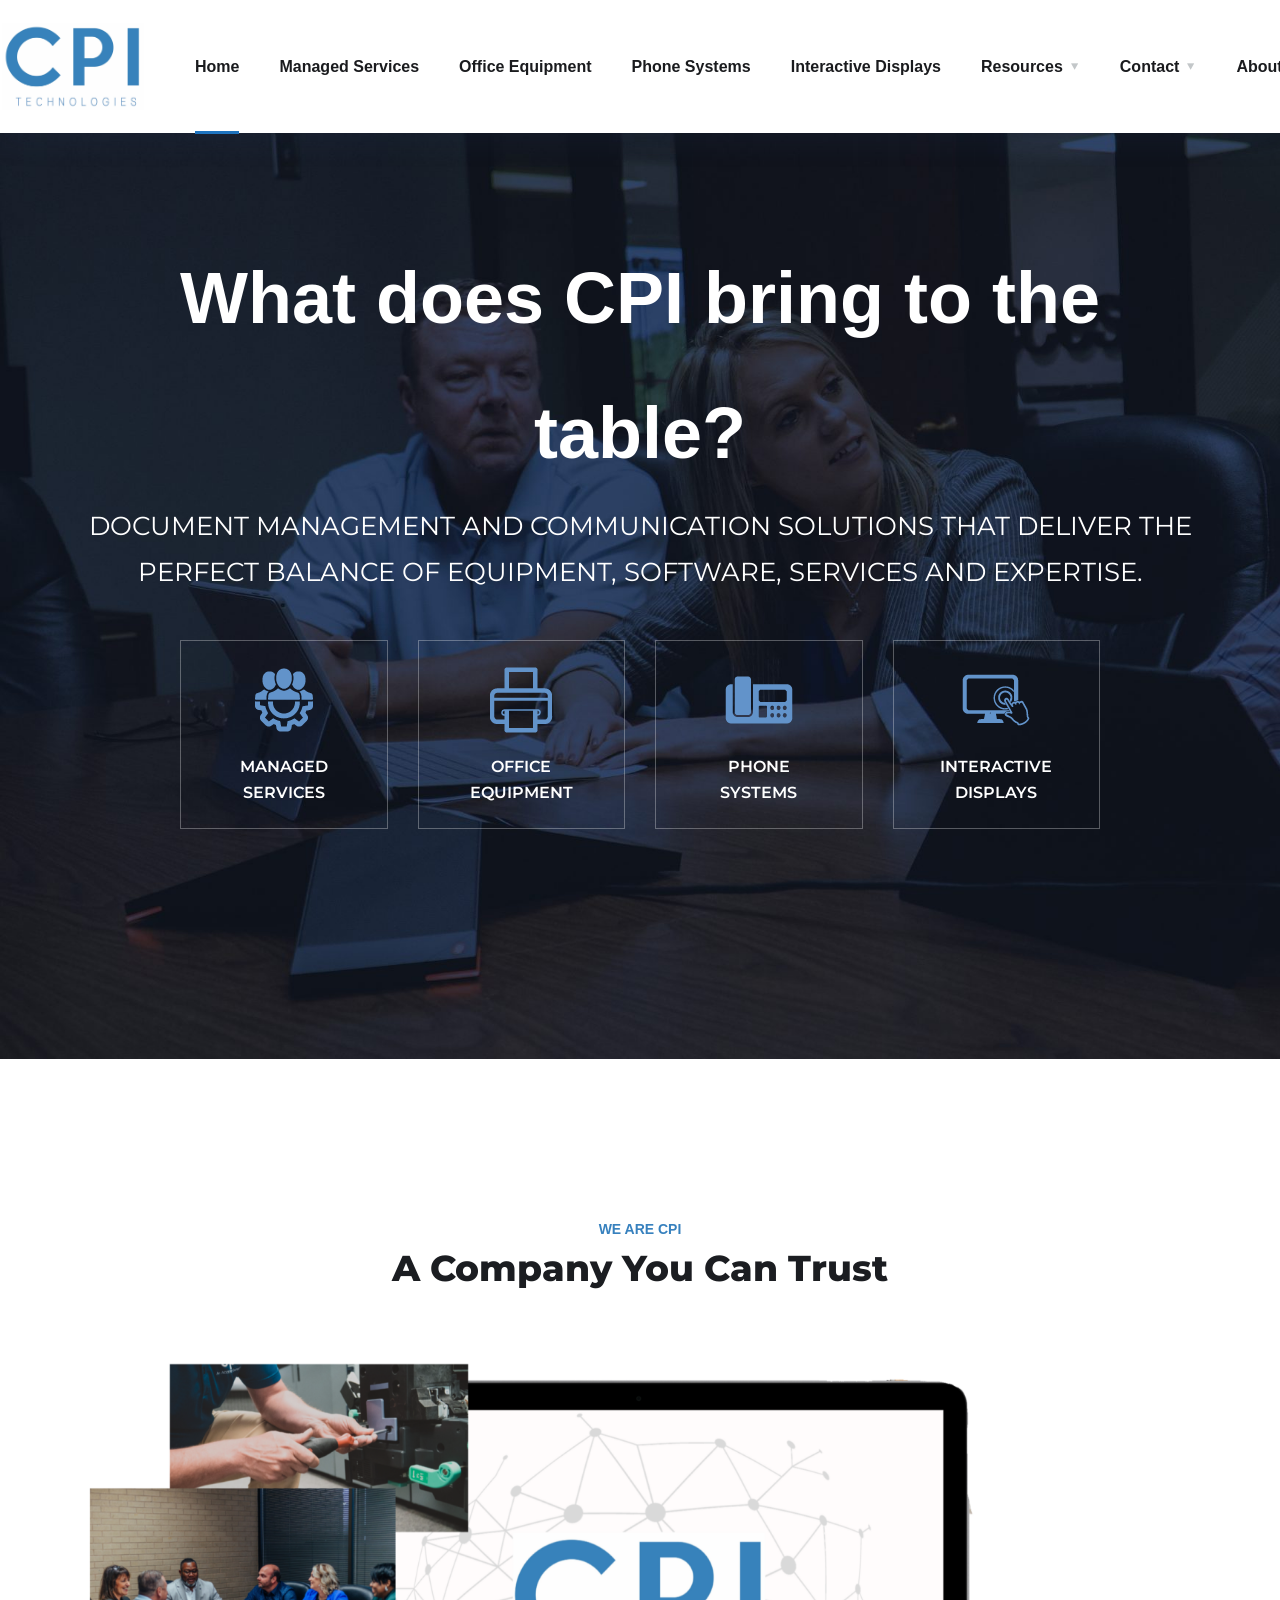
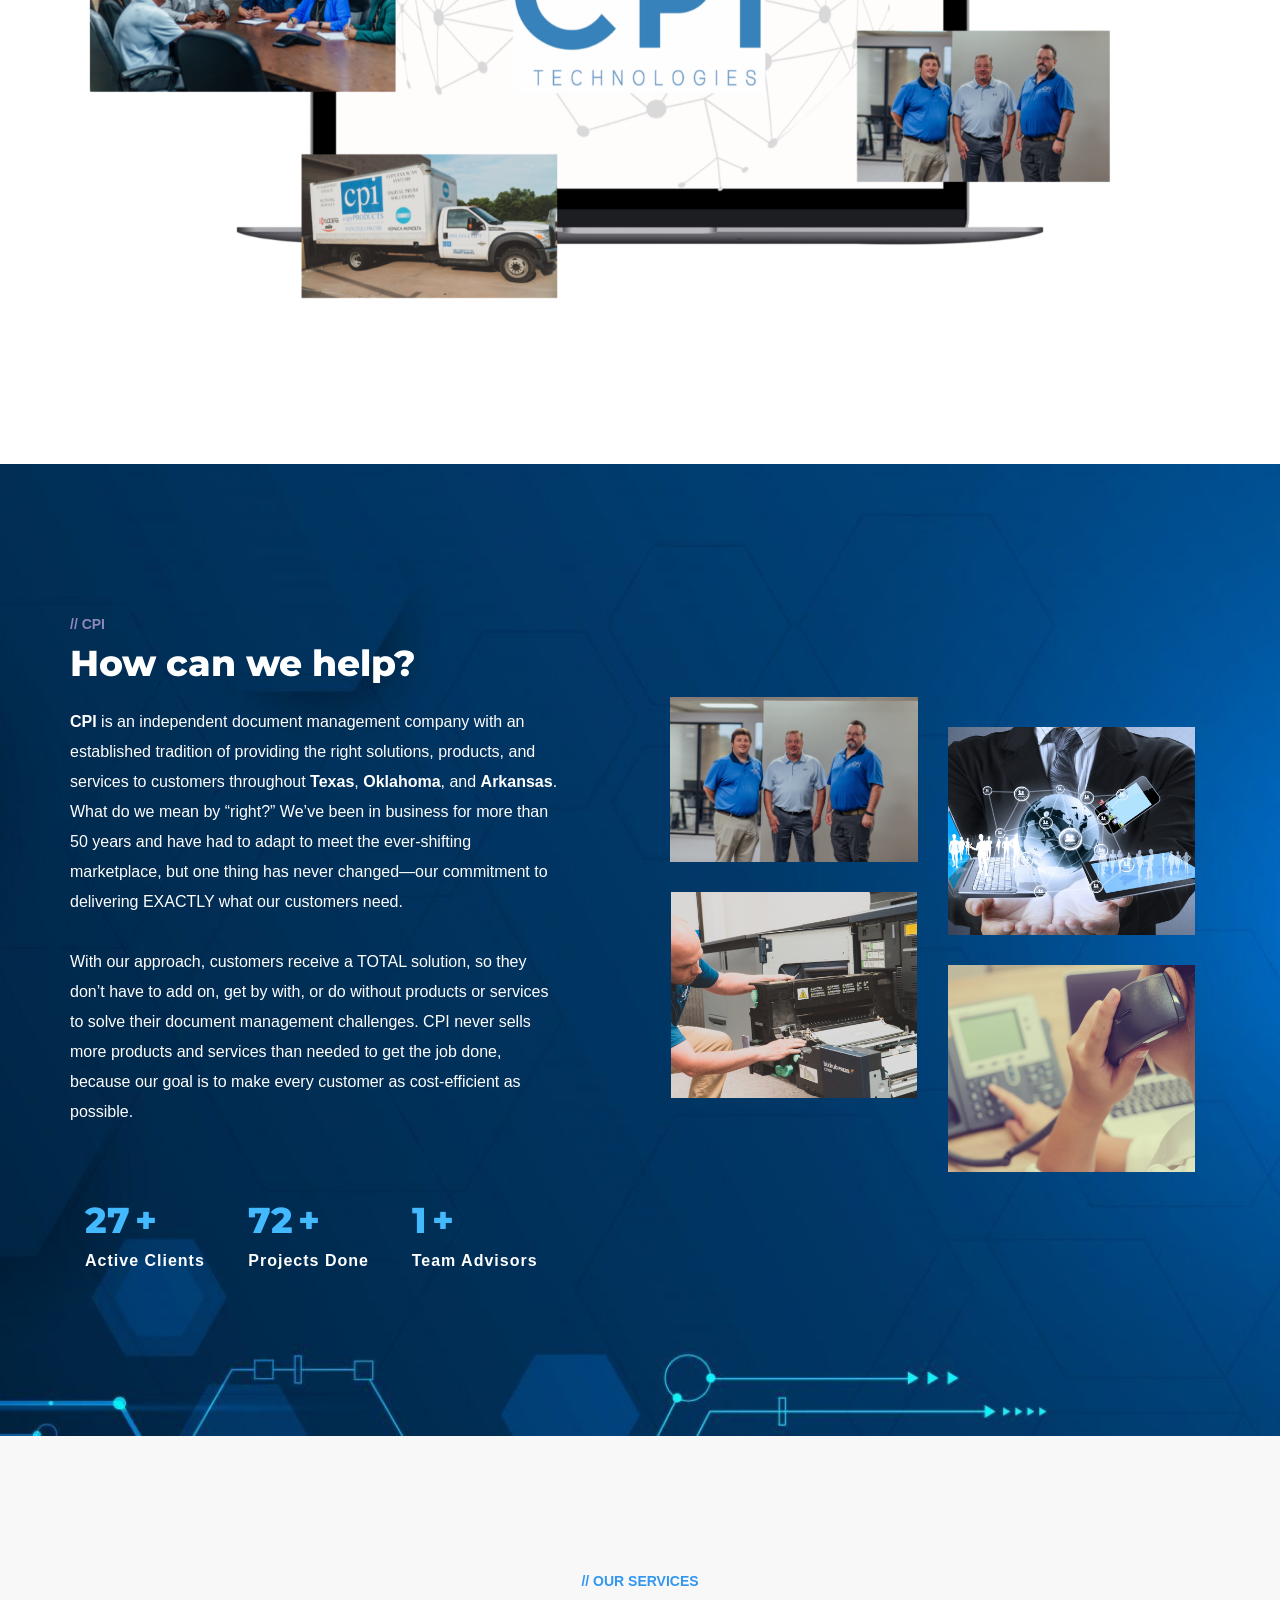
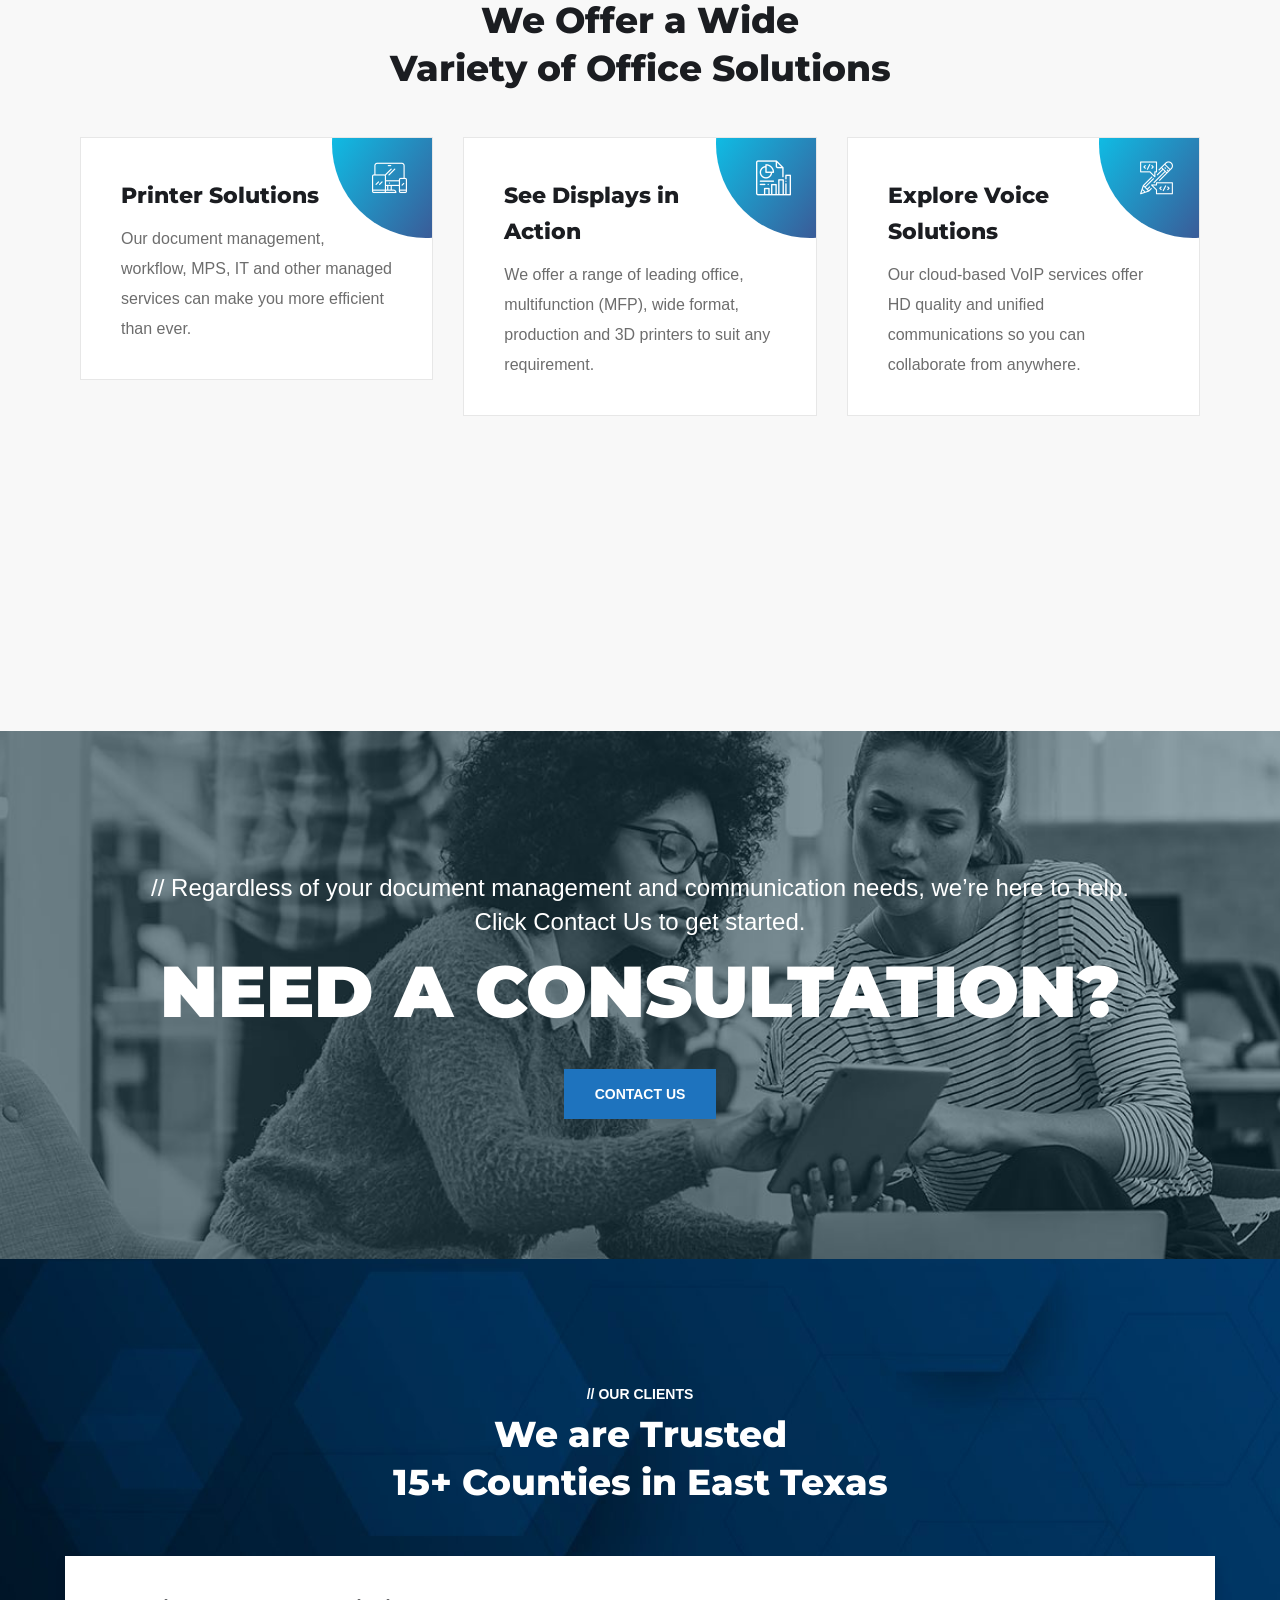
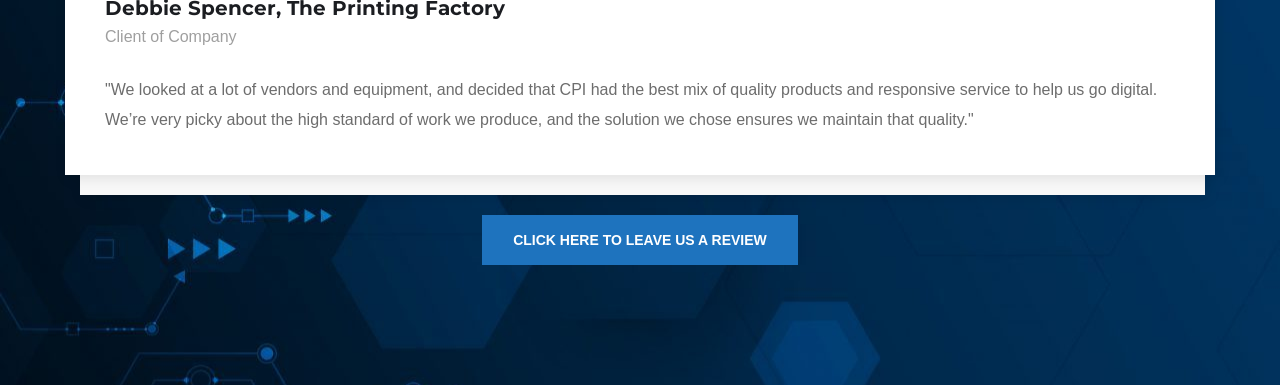
==== commit b78a3ba2: "fix: load Roboto/Roboto Slab/Nunito Sans from Google Fonts CDN; fix sticky header snap on scroll wit" ====
--- a/index.html
+++ b/index.html
@@ -1,10 +1,10 @@
-<!doctype html>
-<html lang="en-US">
-<head>
-	<meta charset="UTF-8">
-	<meta name="viewport" content="width=device-width, initial-scale=1">
-	<link rel="profile" href="https://gmpg.org/xfn/11">
-
+<!doctype html>
+<html lang="en-US">
+<head>
+	<meta charset="UTF-8">
+	<meta name="viewport" content="width=device-width, initial-scale=1">
+	<link rel="profile" href="https://gmpg.org/xfn/11">
+
 	<meta name='robots' content='index, follow, max-image-preview:large, max-snippet:-1, max-video-preview:-1' />
 
 	<!-- This site is optimized with the Yoast SEO plugin v25.8 - https://yoast.com/wordpress/plugins/seo/ -->
@@ -128,8 +128,8 @@
 				_hsq.push(["setContentType", "standard-page"]);
 			</script>
 			<!-- DO NOT COPY THIS SNIPPET! End of Page Analytics Tracking for HubSpot WordPress plugin -->
-			        <script>
-                    </script>
+			        <script>
+                    </script>
     <style type="text/css">
         /****Main Color****/
 
@@ -281,50 +281,50 @@
 <link rel="icon" href="wp-content/uploads/2022/12/cropped-Screenshot-2022-12-20-at-12.01.53-PM-192x192.png" sizes="192x192" />
 <link rel="apple-touch-icon" href="wp-content/uploads/2022/12/cropped-Screenshot-2022-12-20-at-12.01.53-PM-180x180.png" />
 <meta name="msapplication-TileImage" content="/wp-content/uploads/2022/12/cropped-Screenshot-2022-12-20-at-12.01.53-PM-270x270.png" />
-<script type="text/javascript">function setREVStartSize(e){
-			//window.requestAnimationFrame(function() {				 
-				window.RSIW = window.RSIW===undefined ? window.innerWidth : window.RSIW;	
-				window.RSIH = window.RSIH===undefined ? window.innerHeight : window.RSIH;	
-				try {								
-					var pw = document.getElementById(e.c).parentNode.offsetWidth,
-						newh;
-					pw = pw===0 || isNaN(pw) ? window.RSIW : pw;
-					e.tabw = e.tabw===undefined ? 0 : parseInt(e.tabw);
-					e.thumbw = e.thumbw===undefined ? 0 : parseInt(e.thumbw);
-					e.tabh = e.tabh===undefined ? 0 : parseInt(e.tabh);
-					e.thumbh = e.thumbh===undefined ? 0 : parseInt(e.thumbh);
-					e.tabhide = e.tabhide===undefined ? 0 : parseInt(e.tabhide);
-					e.thumbhide = e.thumbhide===undefined ? 0 : parseInt(e.thumbhide);
-					e.mh = e.mh===undefined || e.mh=="" || e.mh==="auto" ? 0 : parseInt(e.mh,0);		
-					if(e.layout==="fullscreen" || e.l==="fullscreen") 						
-						newh = Math.max(e.mh,window.RSIH);					
-					else{					
-						e.gw = Array.isArray(e.gw) ? e.gw : [e.gw];
-						for (var i in e.rl) if (e.gw[i]===undefined || e.gw[i]===0) e.gw[i] = e.gw[i-1];					
-						e.gh = e.el===undefined || e.el==="" || (Array.isArray(e.el) && e.el.length==0)? e.gh : e.el;
-						e.gh = Array.isArray(e.gh) ? e.gh : [e.gh];
-						for (var i in e.rl) if (e.gh[i]===undefined || e.gh[i]===0) e.gh[i] = e.gh[i-1];
-											
-						var nl = new Array(e.rl.length),
-							ix = 0,						
-							sl;					
-						e.tabw = e.tabhide>=pw ? 0 : e.tabw;
-						e.thumbw = e.thumbhide>=pw ? 0 : e.thumbw;
-						e.tabh = e.tabhide>=pw ? 0 : e.tabh;
-						e.thumbh = e.thumbhide>=pw ? 0 : e.thumbh;					
-						for (var i in e.rl) nl[i] = e.rl[i]<window.RSIW ? 0 : e.rl[i];
-						sl = nl[0];									
-						for (var i in nl) if (sl>nl[i] && nl[i]>0) { sl = nl[i]; ix=i;}															
-						var m = pw>(e.gw[ix]+e.tabw+e.thumbw) ? 1 : (pw-(e.tabw+e.thumbw)) / (e.gw[ix]);					
-						newh =  (e.gh[ix] * m) + (e.tabh + e.thumbh);
-					}				
-					if(window.rs_init_css===undefined) window.rs_init_css = document.head.appendChild(document.createElement("style"));					
-					document.getElementById(e.c).height = newh+"px";
-					window.rs_init_css.innerHTML += "#"+e.c+"_wrapper { height: "+newh+"px }";				
-				} catch(e){
-					console.log("Failure at Presize of Slider:" + e)
-				}					   
-			//});
+<script type="text/javascript">function setREVStartSize(e){
+			//window.requestAnimationFrame(function() {				 
+				window.RSIW = window.RSIW===undefined ? window.innerWidth : window.RSIW;	
+				window.RSIH = window.RSIH===undefined ? window.innerHeight : window.RSIH;	
+				try {								
+					var pw = document.getElementById(e.c).parentNode.offsetWidth,
+						newh;
+					pw = pw===0 || isNaN(pw) ? window.RSIW : pw;
+					e.tabw = e.tabw===undefined ? 0 : parseInt(e.tabw);
+					e.thumbw = e.thumbw===undefined ? 0 : parseInt(e.thumbw);
+					e.tabh = e.tabh===undefined ? 0 : parseInt(e.tabh);
+					e.thumbh = e.thumbh===undefined ? 0 : parseInt(e.thumbh);
+					e.tabhide = e.tabhide===undefined ? 0 : parseInt(e.tabhide);
+					e.thumbhide = e.thumbhide===undefined ? 0 : parseInt(e.thumbhide);
+					e.mh = e.mh===undefined || e.mh=="" || e.mh==="auto" ? 0 : parseInt(e.mh,0);		
+					if(e.layout==="fullscreen" || e.l==="fullscreen") 						
+						newh = Math.max(e.mh,window.RSIH);					
+					else{					
+						e.gw = Array.isArray(e.gw) ? e.gw : [e.gw];
+						for (var i in e.rl) if (e.gw[i]===undefined || e.gw[i]===0) e.gw[i] = e.gw[i-1];					
+						e.gh = e.el===undefined || e.el==="" || (Array.isArray(e.el) && e.el.length==0)? e.gh : e.el;
+						e.gh = Array.isArray(e.gh) ? e.gh : [e.gh];
+						for (var i in e.rl) if (e.gh[i]===undefined || e.gh[i]===0) e.gh[i] = e.gh[i-1];
+											
+						var nl = new Array(e.rl.length),
+							ix = 0,						
+							sl;					
+						e.tabw = e.tabhide>=pw ? 0 : e.tabw;
+						e.thumbw = e.thumbhide>=pw ? 0 : e.thumbw;
+						e.tabh = e.tabhide>=pw ? 0 : e.tabh;
+						e.thumbh = e.thumbhide>=pw ? 0 : e.thumbh;					
+						for (var i in e.rl) nl[i] = e.rl[i]<window.RSIW ? 0 : e.rl[i];
+						sl = nl[0];									
+						for (var i in nl) if (sl>nl[i] && nl[i]>0) { sl = nl[i]; ix=i;}															
+						var m = pw>(e.gw[ix]+e.tabw+e.thumbw) ? 1 : (pw-(e.tabw+e.thumbw)) / (e.gw[ix]);					
+						newh =  (e.gh[ix] * m) + (e.tabh + e.thumbh);
+					}				
+					if(window.rs_init_css===undefined) window.rs_init_css = document.head.appendChild(document.createElement("style"));					
+					document.getElementById(e.c).height = newh+"px";
+					window.rs_init_css.innerHTML += "#"+e.c+"_wrapper { height: "+newh+"px }";				
+				} catch(e){
+					console.log("Failure at Presize of Slider:" + e)
+				}					   
+			//});
 		  };</script>
 <style id="wp-custom-css">
 #site-logo{
@@ -1042,42 +1042,43 @@
   src: url(/wp-content/fonts/roboto/KFOMCnqEu92Fr1ME7kSn66aGLdTylUAMQXC89YmC2DPNWubEbVmUiAo.woff2) format('woff2');
   unicode-range: U+0000-00FF, U+0131, U+0152-0153, U+02BB-02BC, U+02C6, U+02DA, U+02DC, U+0304, U+0308, U+0329, U+2000-206F, U+20AC, U+2122, U+2191, U+2193, U+2212, U+2215, U+FEFF, U+FFFD;
 }</style>
-<!-- Global site tag (gtag.js) - Google Analytics -->
-<script async src="https://www.googletagmanager.com/gtag/js?id=G-L807PLH7R4"></script>
-<script>
-  window.dataLayer = window.dataLayer || [];
-  function gtag(){dataLayer.push(arguments);}
-  gtag('js', new Date());
-
-  gtag('config', 'G-L807PLH7R4');
+<!-- Global site tag (gtag.js) - Google Analytics -->
+<script async src="https://www.googletagmanager.com/gtag/js?id=G-L807PLH7R4"></script>
+<script>
+  window.dataLayer = window.dataLayer || [];
+  function gtag(){dataLayer.push(arguments);}
+  gtag('js', new Date());
+
+  gtag('config', 'G-L807PLH7R4');
 </script>
 
 <link rel="stylesheet" href="wp-content/themes/engitech/css/layout-fix.css">
 <!-- Found It Lead Capture -->
 <script src="https://www.founditos.com/embed/lead-capture.js" data-account="c514824b-397e-40b2-a32c-abd1233ab7ff" async></script>
-</head>
-
-<body class="home wp-singular page-template-default page page-id-2496 wp-theme-engitech royal_preloader elementor-default elementor-template-full-width elementor-kit-2686 elementor-page elementor-page-2496">
-<div id="page" class="site">
-		<header id="site-header" class="site-header sticky-header header-style-2 header-fullwidth">
-
-		
-		<!-- Main header start -->
-		<div class="octf-main-header">
-			<div class="octf-area-wrap">
-				<div class="container-fluid octf-mainbar-container">
-					<div class="octf-mainbar">
-						<div class="octf-mainbar-row octf-row">
-							<div class="octf-col logo-col">
-								<div id="site-logo" class="site-logo">
-									<a href="index.html">
-										<img class="logo-static" src="wp-content/uploads/2022/12/CPI-Logo-01-scaled.jpeg" alt="CPI">
-																					<img class="logo-scroll" src="wp-content/uploads/2022/12/CPI-Logo-01-scaled.jpeg" alt="CPI">
-																			</a>
-								</div>
-							</div>
-							<div class="octf-col menu-col">
-								<nav id="site-navigation" class="main-navigation">			
+<link rel="preconnect" href="https://fonts.googleapis.com"><link rel="preconnect" href="https://fonts.gstatic.com" crossorigin><link rel="stylesheet" href="https://fonts.googleapis.com/css2?family=Roboto:ital,wght@0,100..900;1,100..900&family=Roboto+Slab:wght@100..900&family=Nunito+Sans:ital,wght@0,200..900;1,200..900&display=swap">
+</head>
+
+<body class="home wp-singular page-template-default page page-id-2496 wp-theme-engitech royal_preloader elementor-default elementor-template-full-width elementor-kit-2686 elementor-page elementor-page-2496">
+<div id="page" class="site">
+		<header id="site-header" class="site-header sticky-header header-style-2 header-fullwidth">
+
+		
+		<!-- Main header start -->
+		<div class="octf-main-header">
+			<div class="octf-area-wrap">
+				<div class="container-fluid octf-mainbar-container">
+					<div class="octf-mainbar">
+						<div class="octf-mainbar-row octf-row">
+							<div class="octf-col logo-col">
+								<div id="site-logo" class="site-logo">
+									<a href="index.html">
+										<img class="logo-static" src="wp-content/uploads/2022/12/CPI-Logo-01-scaled.jpeg" alt="CPI">
+																					<img class="logo-scroll" src="wp-content/uploads/2022/12/CPI-Logo-01-scaled.jpeg" alt="CPI">
+																			</a>
+								</div>
+							</div>
+							<div class="octf-col menu-col">
+								<nav id="site-navigation" class="main-navigation">			
 									<ul id="primary-menu" class="menu"><li id="menu-item-3093" class="menu-item menu-item-type-post_type menu-item-object-page menu-item-home current-menu-item page_item page-item-2496 current_page_item menu-item-3093"><a href="index.html" aria-current="page">Home</a></li>
 <li id="menu-item-2796" class="menu-item menu-item-type-post_type menu-item-object-page menu-item-2796"><a href="managed-services/index.html">Managed Services</a></li>
 <li id="menu-item-2866" class="menu-item menu-item-type-post_type menu-item-object-page menu-item-2866"><a href="office-equipment/index.html">Office Equipment</a></li>
@@ -1096,30 +1097,30 @@
 </ul>
 </li>
 <li id="menu-item-2863" class="menu-item menu-item-type-post_type menu-item-object-page menu-item-2863"><a href="about-us-2/index.html">About Us</a></li>
-</ul>								</nav><!-- #site-navigation -->
-							</div>
-													</div>
-					</div>
-				</div>
-			</div>
-		</div>		
-		<!-- Main header close -->
-
-		<!-- Header mobile open -->
-		<div class="header_mobile">
-	<div class="container">
-		<div class="mlogo_wrapper clearfix">
-	        <div class="mobile_logo">
-				<a href="index.html">
-					<img src="wp-content/uploads/2022/12/cropped-Screenshot-2022-12-20-at-12.01.53-PM.png" alt="CPI">
-				</a>
-	    	</div>
-	        <div id="mmenu_toggle">
-		        <button></button>
-		    </div>
-	    </div>
-	    <div class="mmenu_wrapper">		
-			<div class="mobile_nav collapse">
+</ul>								</nav><!-- #site-navigation -->
+							</div>
+													</div>
+					</div>
+				</div>
+			</div>
+		</div>		
+		<!-- Main header close -->
+
+		<!-- Header mobile open -->
+		<div class="header_mobile">
+	<div class="container">
+		<div class="mlogo_wrapper clearfix">
+	        <div class="mobile_logo">
+				<a href="index.html">
+					<img src="wp-content/uploads/2022/12/cropped-Screenshot-2022-12-20-at-12.01.53-PM.png" alt="CPI">
+				</a>
+	    	</div>
+	        <div id="mmenu_toggle">
+		        <button></button>
+		    </div>
+	    </div>
+	    <div class="mmenu_wrapper">		
+			<div class="mobile_nav collapse">
 				<ul id="menu-footer-menu" class="mobile_mainmenu"><li class="menu-item menu-item-type-post_type menu-item-object-page menu-item-home current-menu-item page_item page-item-2496 current_page_item menu-item-3093"><a href="index.html" aria-current="page">Home</a></li>
 <li class="menu-item menu-item-type-post_type menu-item-object-page menu-item-2796"><a href="managed-services/index.html">Managed Services</a></li>
 <li class="menu-item menu-item-type-post_type menu-item-object-page menu-item-2866"><a href="office-equipment/index.html">Office Equipment</a></li>
@@ -1138,15 +1139,15 @@
 </ul>
 </li>
 <li class="menu-item menu-item-type-post_type menu-item-object-page menu-item-2863"><a href="about-us-2/index.html">About Us</a></li>
-</ul>			</div>   	
-	    </div>
-    </div>
-</div>
-		<!-- Header mobile close -->
-
-	</header><!-- #site-header -->
-	
-	<div id="content" class="site-content">
+</ul>			</div>   	
+	    </div>
+    </div>
+</div>
+		<!-- Header mobile close -->
+
+	</header><!-- #site-header -->
+	
+	<div id="content" class="site-content">
 	        
             <div class="page-header flex-middle "  style="background-image: url(/wp-content/uploads/2020/06/q5-01-scaled.jpg);" >
                 <div class="container">
@@ -1154,7 +1155,7 @@
                                                 <div class="cstm-pa">
                             <h1 class="page-title">CPI Home</h1>
 							</div>
-                            
+                            
                             </div>
                 </div>
             </div>
@@ -1165,10 +1166,10 @@
 			<div class="elementor-widget-wrap elementor-element-populated">
 						<div class="elementor-element elementor-element-848f04c elementor-widget elementor-widget-iheading" data-id="848f04c" data-element_type="widget" data-widget_type="iheading.default">
 				<div class="elementor-widget-container">
-							<div class="ot-heading">
-	        	            <span>What does CPI bring to the table?</span>
-	        	        <h2 class="main-heading">Document management and communication solutions that deliver the perfect balance of equipment, software, services and expertise.</h2>
-	        	    </div>
+							<div class="ot-heading">
+	        	            <span>What does CPI bring to the table?</span>
+	        	        <h2 class="main-heading">Document management and communication solutions that deliver the perfect balance of equipment, software, services and expertise.</h2>
+	        	    </div>
 	    				</div>
 				</div>
 				<section class="elementor-section elementor-inner-section elementor-element elementor-element-9c43179 elementor-section-full_width elementor-section-content-middle ot-traditional elementor-section-height-default elementor-section-height-default" data-id="9c43179" data-element_type="section">
@@ -1177,11 +1178,11 @@
 			<div class="elementor-widget-wrap elementor-element-populated">
 						<div class="elementor-element elementor-element-0cbfba4 elementor-widget elementor-widget-itechbox" data-id="0cbfba4" data-element_type="widget" data-widget_type="itechbox.default">
 				<div class="elementor-widget-container">
-							<a class="tech-box" href="managed-services/index.html">
-			<div class="icon-main">
-		        			    <img decoding="async" src="wp-content/uploads/2020/06/Managed-Services-01.png" alt="Managed Services">		        	        </div>
-	        <h5>Managed Services</h5>
-        </a>
+							<a class="tech-box" href="managed-services/index.html">
+			<div class="icon-main">
+		        			    <img decoding="async" src="wp-content/uploads/2020/06/Managed-Services-01.png" alt="Managed Services">		        	        </div>
+	        <h5>Managed Services</h5>
+        </a>
 	    				</div>
 				</div>
 					</div>
@@ -1190,11 +1191,11 @@
 			<div class="elementor-widget-wrap elementor-element-populated">
 						<div class="elementor-element elementor-element-b0966e4 elementor-widget elementor-widget-itechbox" data-id="b0966e4" data-element_type="widget" data-widget_type="itechbox.default">
 				<div class="elementor-widget-container">
-							<a class="tech-box" href="office-equipment/index.html">
-			<div class="icon-main">
-		        			    <img decoding="async" src="wp-content/uploads/2020/06/printer-01.png" alt="Office Equipment">		        	        </div>
-	        <h5>Office Equipment</h5>
-        </a>
+							<a class="tech-box" href="office-equipment/index.html">
+			<div class="icon-main">
+		        			    <img decoding="async" src="wp-content/uploads/2020/06/printer-01.png" alt="Office Equipment">		        	        </div>
+	        <h5>Office Equipment</h5>
+        </a>
 	    				</div>
 				</div>
 					</div>
@@ -1203,11 +1204,11 @@
 			<div class="elementor-widget-wrap elementor-element-populated">
 						<div class="elementor-element elementor-element-43558f0 elementor-widget elementor-widget-itechbox" data-id="43558f0" data-element_type="widget" data-widget_type="itechbox.default">
 				<div class="elementor-widget-container">
-							<a class="tech-box" href="phone-systems/index.html">
-			<div class="icon-main">
-		        			    <img decoding="async" src="wp-content/uploads/2020/06/Phones-01.png" alt="Phone Systems">		        	        </div>
-	        <h5>Phone Systems</h5>
-        </a>
+							<a class="tech-box" href="phone-systems/index.html">
+			<div class="icon-main">
+		        			    <img decoding="async" src="wp-content/uploads/2020/06/Phones-01.png" alt="Phone Systems">		        	        </div>
+	        <h5>Phone Systems</h5>
+        </a>
 	    				</div>
 				</div>
 					</div>
@@ -1216,11 +1217,11 @@
 			<div class="elementor-widget-wrap elementor-element-populated">
 						<div class="elementor-element elementor-element-8c54366 elementor-widget elementor-widget-itechbox" data-id="8c54366" data-element_type="widget" data-widget_type="itechbox.default">
 				<div class="elementor-widget-container">
-							<a class="tech-box" href="interactive-displays/index.html">
-			<div class="icon-main">
-		        			    <img decoding="async" src="wp-content/uploads/2020/06/Displays-01.png" alt="Interactive Displays">		        	        </div>
-	        <h5>Interactive Displays</h5>
-        </a>
+							<a class="tech-box" href="interactive-displays/index.html">
+			<div class="icon-main">
+		        			    <img decoding="async" src="wp-content/uploads/2020/06/Displays-01.png" alt="Interactive Displays">		        	        </div>
+	        <h5>Interactive Displays</h5>
+        </a>
 	    				</div>
 				</div>
 					</div>
@@ -1237,11 +1238,11 @@
 			<div class="elementor-widget-wrap elementor-element-populated">
 						<div class="elementor-element elementor-element-5d2b217 elementor-widget elementor-widget-iheading" data-id="5d2b217" data-element_type="widget" data-widget_type="iheading.default">
 				<div class="elementor-widget-container">
-							<div class="ot-heading">
-	        	            <span>we are CPI</span>
+							<div class="ot-heading">
+	        	            <span>we are CPI</span>
 	        	        <h2 class="main-heading">A Company You Can Trust <br>
-</h2>
-	        	    </div>
+</h2>
+	        	    </div>
 	    				</div>
 				</div>
 				<div class="elementor-element elementor-element-76c6839 elementor-widget elementor-widget-image" data-id="76c6839" data-element_type="widget" data-widget_type="image.default">
@@ -1258,10 +1259,10 @@
 			<div class="elementor-widget-wrap elementor-element-populated">
 						<div class="elementor-element elementor-element-e29ad60 elementor-widget elementor-widget-iheading" data-id="e29ad60" data-element_type="widget" data-widget_type="iheading.default">
 				<div class="elementor-widget-container">
-							<div class="ot-heading">
-	        	            <span>// CPI</span>
-	        	        <h2 class="main-heading">How can we help?</h2>
-	        	    </div>
+							<div class="ot-heading">
+	        	            <span>// CPI</span>
+	        	        <h2 class="main-heading">How can we help?</h2>
+	        	    </div>
 	    				</div>
 				</div>
 				<div class="elementor-element elementor-element-93da041 elementor-widget elementor-widget-text-editor" data-id="93da041" data-element_type="widget" data-widget_type="text-editor.default">
@@ -1274,13 +1275,13 @@
 			<div class="elementor-widget-wrap elementor-element-populated">
 						<div class="elementor-element elementor-element-762d33c elementor-widget elementor-widget-icounter" data-id="762d33c" data-element_type="widget" data-widget_type="icounter.default">
 				<div class="elementor-widget-container">
-										    	<div class="ot-counter">
-		        	<div>
-		        		<span class="num" data-to="330" data-time= "2000"></span>
-		        		<span>+</span>
-		        	</div>
-		        	<h6>active Clients</h6>      				        
-			    </div>
+										    	<div class="ot-counter">
+		        	<div>
+		        		<span class="num" data-to="330" data-time= "2000"></span>
+		        		<span>+</span>
+		        	</div>
+		        	<h6>active Clients</h6>      				        
+			    </div>
 		    	    				</div>
 				</div>
 					</div>
@@ -1289,13 +1290,13 @@
 			<div class="elementor-widget-wrap elementor-element-populated">
 						<div class="elementor-element elementor-element-c6a61ea elementor-widget elementor-widget-icounter" data-id="c6a61ea" data-element_type="widget" data-widget_type="icounter.default">
 				<div class="elementor-widget-container">
-										    	<div class="ot-counter">
-		        	<div>
-		        		<span class="num" data-to="850" data-time= "2000"></span>
-		        		<span>+</span>
-		        	</div>
-		        	<h6>Projects Done</h6>      				        
-			    </div>
+										    	<div class="ot-counter">
+		        	<div>
+		        		<span class="num" data-to="850" data-time= "2000"></span>
+		        		<span>+</span>
+		        	</div>
+		        	<h6>Projects Done</h6>      				        
+			    </div>
 		    	    				</div>
 				</div>
 					</div>
@@ -1304,13 +1305,13 @@
 			<div class="elementor-widget-wrap elementor-element-populated">
 						<div class="elementor-element elementor-element-90d9d2b elementor-widget elementor-widget-icounter" data-id="90d9d2b" data-element_type="widget" data-widget_type="icounter.default">
 				<div class="elementor-widget-container">
-										    	<div class="ot-counter">
-		        	<div>
-		        		<span class="num" data-to="25" data-time= "2000"></span>
-		        		<span>+</span>
-		        	</div>
-		        	<h6>Team Advisors</h6>      				        
-			    </div>
+										    	<div class="ot-counter">
+		        	<div>
+		        		<span class="num" data-to="25" data-time= "2000"></span>
+		        		<span>+</span>
+		        	</div>
+		        	<h6>Team Advisors</h6>      				        
+			    </div>
 		    	    				</div>
 				</div>
 					</div>
@@ -1359,11 +1360,11 @@
 			<div class="elementor-widget-wrap elementor-element-populated">
 						<div class="elementor-element elementor-element-a0d0a09 elementor-widget elementor-widget-iheading" data-id="a0d0a09" data-element_type="widget" data-widget_type="iheading.default">
 				<div class="elementor-widget-container">
-							<div class="ot-heading">
-	        	            <span>// our services</span>
+							<div class="ot-heading">
+	        	            <span>// our services</span>
 	        	        <h2 class="main-heading">We Offer a Wide <br>
-Variety of Office Solutions</h2>
-	        	    </div>
+Variety of Office Solutions</h2>
+	        	    </div>
 	    				</div>
 				</div>
 				<section class="elementor-section elementor-inner-section elementor-element elementor-element-ac9cd96 elementor-section-full_width ot-traditional elementor-section-height-default elementor-section-height-default" data-id="ac9cd96" data-element_type="section">
@@ -1372,17 +1373,17 @@
 			<div class="elementor-widget-wrap elementor-element-populated">
 						<div class="elementor-element elementor-element-676f5f5 elementor-widget elementor-widget-iserv_box" data-id="676f5f5" data-element_type="widget" data-widget_type="iserv_box.default">
 				<div class="elementor-widget-container">
-					
-		<div class="serv-box s1 elementor-animation-">
-			<a href="managed-services/index.html" class="overlay"></a>			<div class="icon-main">
-		        			    		        <span class="flaticon-tablet"></span>	        </div>
-	        <div class="content-box">
-	            <h5>Printer Solutions</h5>
+					
+		<div class="serv-box s1 elementor-animation-">
+			<a href="managed-services/index.html" class="overlay"></a>			<div class="icon-main">
+		        			    		        <span class="flaticon-tablet"></span>	        </div>
+	        <div class="content-box">
+	            <h5>Printer Solutions</h5>
 	            <div>Our document management, workflow, MPS, IT and other managed services can make you more efficient than ever.
 
-</div>	        </div>
-	    </div>
-
+</div>	        </div>
+	    </div>
+
 	    				</div>
 				</div>
 					</div>
@@ -1391,15 +1392,15 @@
 			<div class="elementor-widget-wrap elementor-element-populated">
 						<div class="elementor-element elementor-element-2f4262e elementor-widget elementor-widget-iserv_box" data-id="2f4262e" data-element_type="widget" data-widget_type="iserv_box.default">
 				<div class="elementor-widget-container">
-					
-		<div class="serv-box s1 elementor-animation-">
-			<a href="office-equipment/index.html" class="overlay"></a>			<div class="icon-main">
-		        			    		        <span class="flaticon-report"></span>	        </div>
-	        <div class="content-box">
-	            <h5>See Displays in Action</h5>
-	            <div>We offer a range of leading office, multifunction (MFP), wide format, production and 3D printers to suit any requirement.</div>	        </div>
-	    </div>
-
+					
+		<div class="serv-box s1 elementor-animation-">
+			<a href="office-equipment/index.html" class="overlay"></a>			<div class="icon-main">
+		        			    		        <span class="flaticon-report"></span>	        </div>
+	        <div class="content-box">
+	            <h5>See Displays in Action</h5>
+	            <div>We offer a range of leading office, multifunction (MFP), wide format, production and 3D printers to suit any requirement.</div>	        </div>
+	    </div>
+
 	    				</div>
 				</div>
 					</div>
@@ -1408,15 +1409,15 @@
 			<div class="elementor-widget-wrap elementor-element-populated">
 						<div class="elementor-element elementor-element-324d83a elementor-widget elementor-widget-iserv_box" data-id="324d83a" data-element_type="widget" data-widget_type="iserv_box.default">
 				<div class="elementor-widget-container">
-					
-		<div class="serv-box s1 elementor-animation-">
-			<a href="phone-systems/index.html" class="overlay"></a>			<div class="icon-main">
-		        			    		        <span class="flaticon-ui"></span>	        </div>
-	        <div class="content-box">
-	            <h5>Explore Voice Solutions</h5>
-	            <div>Our cloud-based VoIP services offer HD quality and unified communications so you can collaborate from anywhere.</div>	        </div>
-	    </div>
-
+					
+		<div class="serv-box s1 elementor-animation-">
+			<a href="phone-systems/index.html" class="overlay"></a>			<div class="icon-main">
+		        			    		        <span class="flaticon-ui"></span>	        </div>
+	        <div class="content-box">
+	            <h5>Explore Voice Solutions</h5>
+	            <div>Our cloud-based VoIP services offer HD quality and unified communications so you can collaborate from anywhere.</div>	        </div>
+	    </div>
+
 	    				</div>
 				</div>
 					</div>
@@ -1442,9 +1443,9 @@
 				</div>
 				<div class="elementor-element elementor-element-14379dd elementor-align-center elementor-widget elementor-widget-ibutton" data-id="14379dd" data-element_type="widget" data-widget_type="ibutton.default">
 				<div class="elementor-widget-container">
-							<div class="ot-button">
-			<a href="contact/index.html" class="octf-btn octf-btn-primary">Contact Us</a>
-	    </div>
+							<div class="ot-button">
+			<a href="contact/index.html" class="octf-btn octf-btn-primary">Contact Us</a>
+	    </div>
 	    				</div>
 				</div>
 					</div>
@@ -1457,42 +1458,42 @@
 			<div class="elementor-widget-wrap elementor-element-populated">
 						<div class="elementor-element elementor-element-4fcae05 elementor-widget elementor-widget-iheading" data-id="4fcae05" data-element_type="widget" data-widget_type="iheading.default">
 				<div class="elementor-widget-container">
-							<div class="ot-heading">
-	        	            <span>// our clients</span>
+							<div class="ot-heading">
+	        	            <span>// our clients</span>
 	        	        <h2 class="main-heading">We are Trusted <br>
-15+ Counties in East Texas</h2>
-	        	    </div>
+15+ Counties in East Texas</h2>
+	        	    </div>
 	    				</div>
 				</div>
 				<div class="elementor-element elementor-element-4de9f25 elementor-widget elementor-widget-itestimonials" data-id="4de9f25" data-element_type="widget" data-widget_type="itestimonials.default">
 				<div class="elementor-widget-container">
-					
-		<div class="ot-testimonials">						
-			<div class="testimonial-inner ot-testimonials-slider" data-show="1" data-scroll="1" data-dots="false" data-arrow="true">
-								<div>
-					<div class="testi-item">
-						<div class="layer1"></div>
-						<div class="layer2">
-							<div class="t-head flex-middle">
-													        	<div class="tinfo">
-					        		<h6>Debbie Spencer, The Printing Factory</h6>
-					        		<span>Client of Company</span>					        	</div>
-				        	</div>
-					        <div class="ttext">
-					        	"We looked at a lot of vendors and equipment, and decided that CPI had the best mix of quality products and responsive service to help us go digital. We’re very picky about the high standard of work we produce, and the solution we chose ensures we maintain that quality."					        </div>
-				        </div>
-		        	</div>
-				</div>
-							</div>				
-	    </div>
-
+					
+		<div class="ot-testimonials">						
+			<div class="testimonial-inner ot-testimonials-slider" data-show="1" data-scroll="1" data-dots="false" data-arrow="true">
+								<div>
+					<div class="testi-item">
+						<div class="layer1"></div>
+						<div class="layer2">
+							<div class="t-head flex-middle">
+													        	<div class="tinfo">
+					        		<h6>Debbie Spencer, The Printing Factory</h6>
+					        		<span>Client of Company</span>					        	</div>
+				        	</div>
+					        <div class="ttext">
+					        	"We looked at a lot of vendors and equipment, and decided that CPI had the best mix of quality products and responsive service to help us go digital. We’re very picky about the high standard of work we produce, and the solution we chose ensures we maintain that quality."					        </div>
+				        </div>
+		        	</div>
+				</div>
+							</div>				
+	    </div>
+
 	    				</div>
 				</div>
 				<div class="elementor-element elementor-element-3a5d54c elementor-align-center elementor-widget elementor-widget-ibutton" data-id="3a5d54c" data-element_type="widget" data-widget_type="ibutton.default">
 				<div class="elementor-widget-container">
-							<div class="ot-button">
-			<a href="https://g.page/r/CYc8i8ATJcHnEAg/review" class="octf-btn octf-btn-primary">click here to Leave us a review</a>
-	    </div>
+							<div class="ot-button">
+			<a href="https://g.page/r/CYc8i8ATJcHnEAg/review" class="octf-btn octf-btn-primary">click here to Leave us a review</a>
+	    </div>
 	    				</div>
 				</div>
 					</div>
@@ -1500,30 +1501,30 @@
 					</div>
 		</section>
 				</div>
-		
-	</div><!-- #content -->
-	<footer id="site-footer" class="site-footer" itemscope="itemscope" itemtype="http://schema.org/WPFooter">
-			
-</footer></div><!-- #page -->
-
+		
+	</div><!-- #content -->
+	<footer id="site-footer" class="site-footer" itemscope="itemscope" itemtype="http://schema.org/WPFooter">
+			
+</footer></div><!-- #page -->
+
 <script type="speculationrules">
 {"prefetch":[{"source":"document","where":{"and":[{"href_matches":"/*"},{"not":{"href_matches":["/wp-*.php","/wp-admin/*","/wp-content/uploads/*","/wp-content/*","/wp-content/plugins/*","/wp-content/themes/engitech/*","/*\\?(.+)"]}},{"not":{"selector_matches":"a[rel~=\"nofollow\"]"}},{"not":{"selector_matches":".no-prefetch, .no-prefetch a"}}]},"eagerness":"conservative"}]}
 </script>
-<a id="back-to-top" href="#" class="show"><i class="flaticon-up-arrow"></i></a>        <script type="text/javascript">
-            window.jQuery = window.$ = jQuery;  
-            (function($) { "use strict";
-            	//Preloader
-    			Royal_Preloader.config({
-    				mode           : 'logo',
-    				logo           : '/wp-content/uploads/2022/12/cropped-Screenshot-2022-12-20-at-12.01.53-PM.png',
-    				logo_size      : [175, 108],
-    				showProgress   : true,
-    				showPercentage : true,
-    		        text_colour: '#0a0f2b',
-                    background:  '#fff'
-    			});
-            })(jQuery);
-        </script>  
+<a id="back-to-top" href="#" class="show"><i class="flaticon-up-arrow"></i></a>        <script type="text/javascript">
+            window.jQuery = window.$ = jQuery;  
+            (function($) { "use strict";
+            	//Preloader
+    			Royal_Preloader.config({
+    				mode           : 'logo',
+    				logo           : '/wp-content/uploads/2022/12/cropped-Screenshot-2022-12-20-at-12.01.53-PM.png',
+    				logo_size      : [175, 108],
+    				showProgress   : true,
+    				showPercentage : true,
+    		        text_colour: '#0a0f2b',
+                    background:  '#fff'
+    			});
+            })(jQuery);
+        </script>  
     			<script>
 				const lazyloadRunObserver = () => {
 					const lazyloadBackgrounds = document.querySelectorAll( `.e-con.e-parent:not(.e-lazyloaded)` );
@@ -1605,6 +1606,6 @@
 const a=JSON.parse(document.getElementById("wp-emoji-settings").textContent),o=(window._wpemojiSettings=a,"wpEmojiSettingsSupports"),s=["flag","emoji"];function i(e){try{var t={supportTests:e,timestamp:(new Date).valueOf()};sessionStorage.setItem(o,JSON.stringify(t))}catch(e){}}function c(e,t,n){e.clearRect(0,0,e.canvas.width,e.canvas.height),e.fillText(t,0,0);t=new Uint32Array(e.getImageData(0,0,e.canvas.width,e.canvas.height).data);e.clearRect(0,0,e.canvas.width,e.canvas.height),e.fillText(n,0,0);const a=new Uint32Array(e.getImageData(0,0,e.canvas.width,e.canvas.height).data);return t.every((e,t)=>e===a[t])}function p(e,t){e.clearRect(0,0,e.canvas.width,e.canvas.height),e.fillText(t,0,0);var n=e.getImageData(16,16,1,1);for(let e=0;e<n.data.length;e++)if(0!==n.data[e])return!1;return!0}function u(e,t,n,a){switch(t){case"flag":return n(e,"\ud83c\udff3\ufe0f\u200d\u26a7\ufe0f","\ud83c\udff3\ufe0f\u200b\u26a7\ufe0f")?!1:!n(e,"\ud83c\udde8\ud83c\uddf6","\ud83c\udde8\u200b\ud83c\uddf6")&&!n(e,"\ud83c\udff4\udb40\udc67\udb40\udc62\udb40\udc65\udb40\udc6e\udb40\udc67\udb40\udc7f","\ud83c\udff4\u200b\udb40\udc67\u200b\udb40\udc62\u200b\udb40\udc65\u200b\udb40\udc6e\u200b\udb40\udc67\u200b\udb40\udc7f");case"emoji":return!a(e,"\ud83e\u1fac8")}return!1}function f(e,t,n,a){let r;const o=(r="undefined"!=typeof WorkerGlobalScope&&self instanceof WorkerGlobalScope?new OffscreenCanvas(300,150):document.createElement("canvas")).getContext("2d",{willReadFrequently:!0}),s=(o.textBaseline="top",o.font="600 32px Arial",{});return e.forEach(e=>{s[e]=t(o,e,n,a)}),s}function r(e){var t=document.createElement("script");t.src=e,t.defer=!0,document.head.appendChild(t)}a.supports={everything:!0,everythingExceptFlag:!0},new Promise(t=>{let n=function(){try{var e=JSON.parse(sessionStorage.getItem(o));if("object"==typeof e&&"number"==typeof e.timestamp&&(new Date).valueOf()<e.timestamp+604800&&"object"==typeof e.supportTests)return e.supportTests}catch(e){}return null}();if(!n){if("undefined"!=typeof Worker&&"undefined"!=typeof OffscreenCanvas&&"undefined"!=typeof URL&&URL.createObjectURL&&"undefined"!=typeof Blob)try{var e="postMessage("+f.toString()+"("+[JSON.stringify(s),u.toString(),c.toString(),p.toString()].join(",")+"));",a=new Blob([e],{type:"text/javascript"});const r=new Worker(URL.createObjectURL(a),{name:"wpTestEmojiSupports"});return void(r.onmessage=e=>{i(n=e.data),r.terminate(),t(n)})}catch(e){}i(n=f(s,u,c,p))}t(n)}).then(e=>{for(const n in e)a.supports[n]=e[n],a.supports.everything=a.supports.everything&&a.supports[n],"flag"!==n&&(a.supports.everythingExceptFlag=a.supports.everythingExceptFlag&&a.supports[n]);var t;a.supports.everythingExceptFlag=a.supports.everythingExceptFlag&&!a.supports.flag,a.supports.everything||((t=a.source||{}).concatemoji?r(t.concatemoji):t.wpemoji&&t.twemoji&&(r(t.twemoji),r(t.wpemoji)))});
 //# sourceURL=/wp-includes/js/wp-emoji-loader.min.js
 </script>
-
-</body>
-</html>
+
+</body>
+</html>
--- a/wp-content/themes/engitech/style.css
+++ b/wp-content/themes/engitech/style.css
@@ -1229,6 +1229,7 @@
   align-items: center;
   justify-content: center;
   line-height: 1;
+  transition: padding 0.25s ease;
 }
 #site-logo img {
   width: 145px;
@@ -1831,6 +1832,9 @@
   top: 32px;
 }
 
+.main-navigation ul.menu > li > a {
+  transition: padding 0.25s ease;
+}
 @media screen and (min-width: 1024px) {
   .is-stuck {
     background-color: #fff;
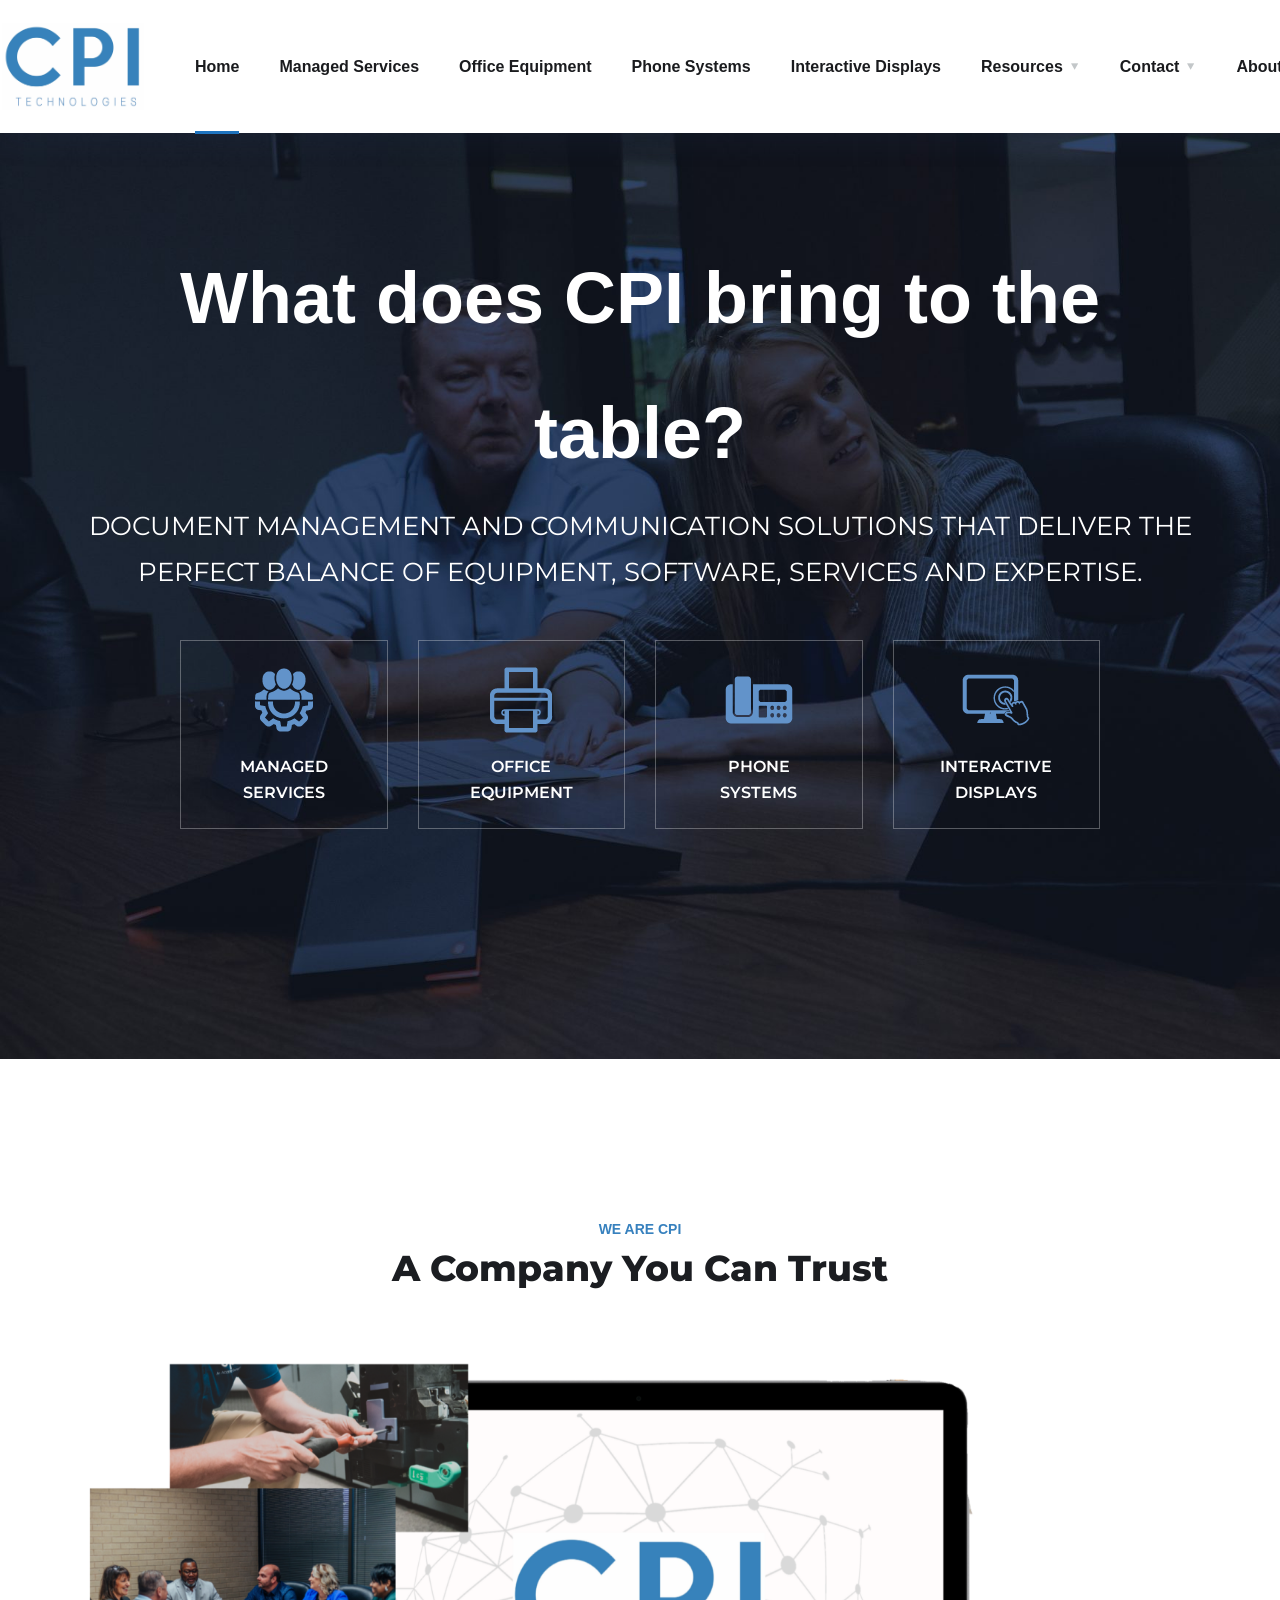
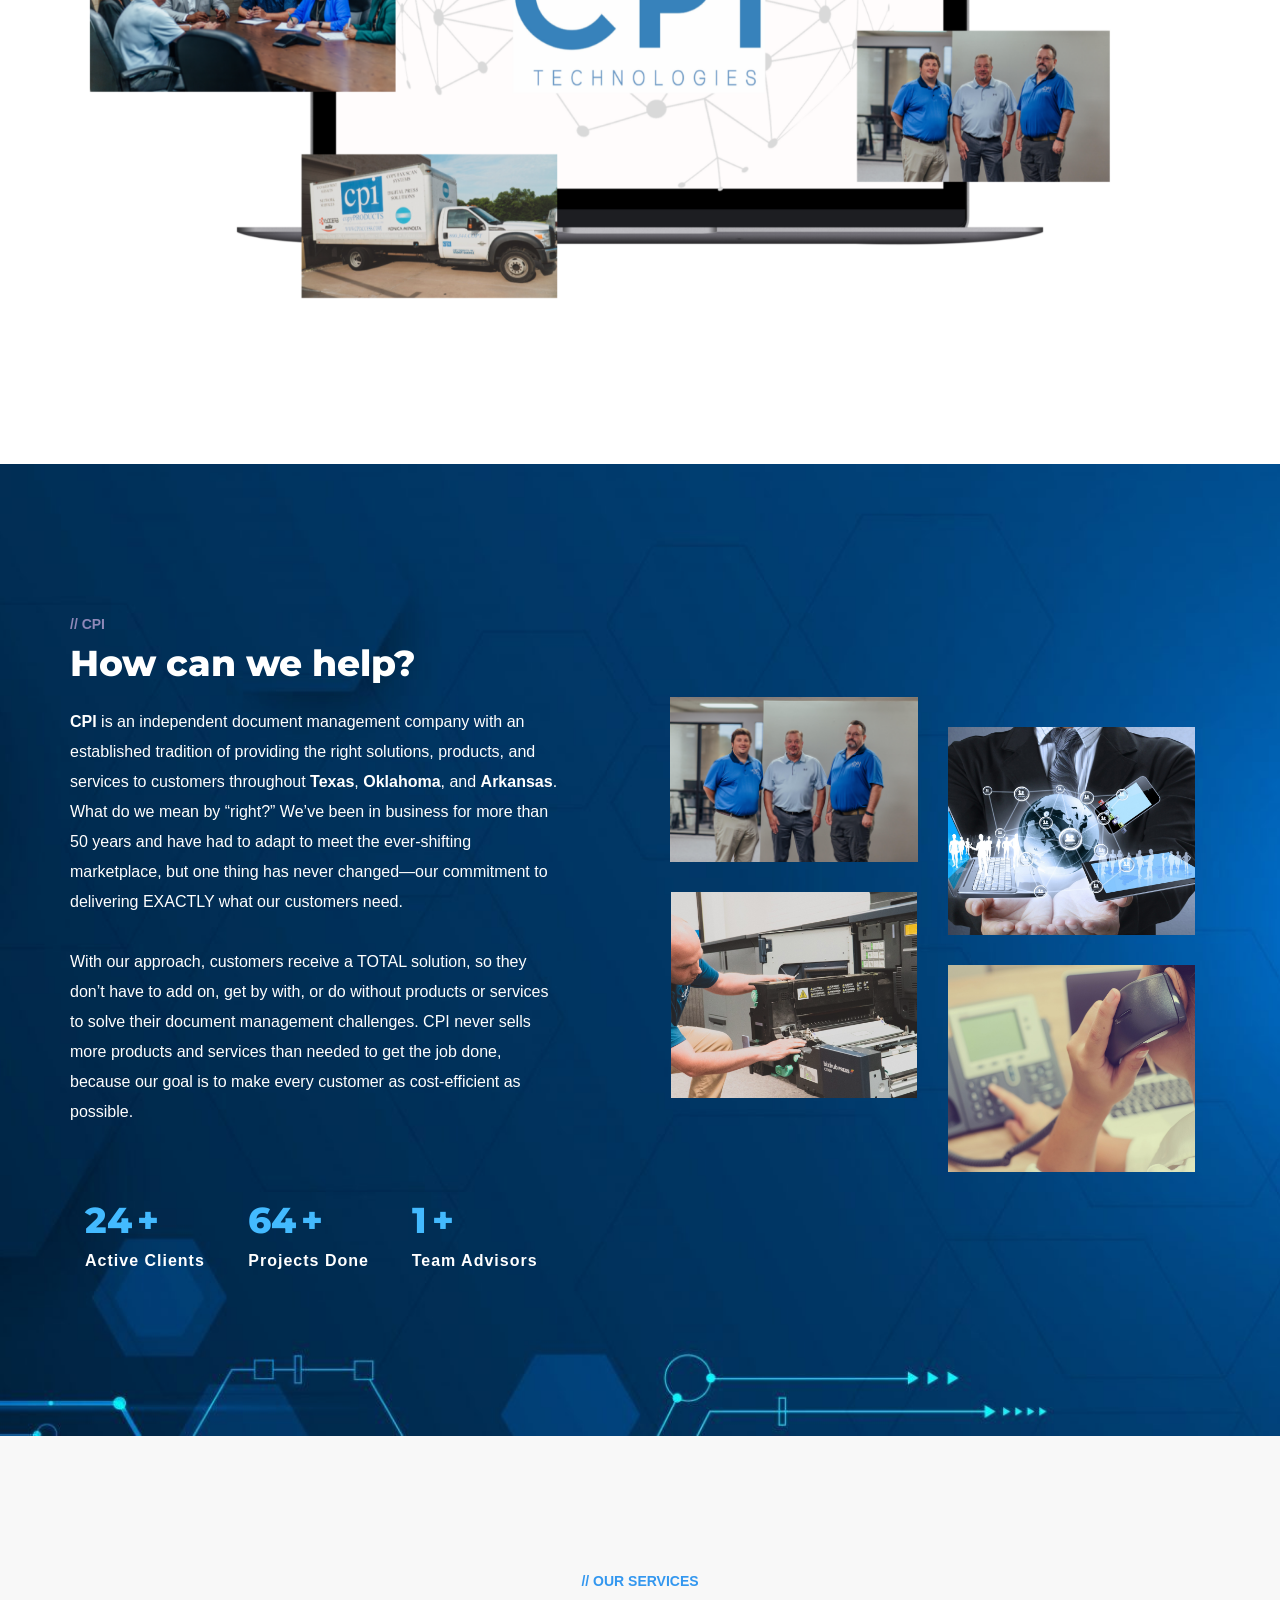
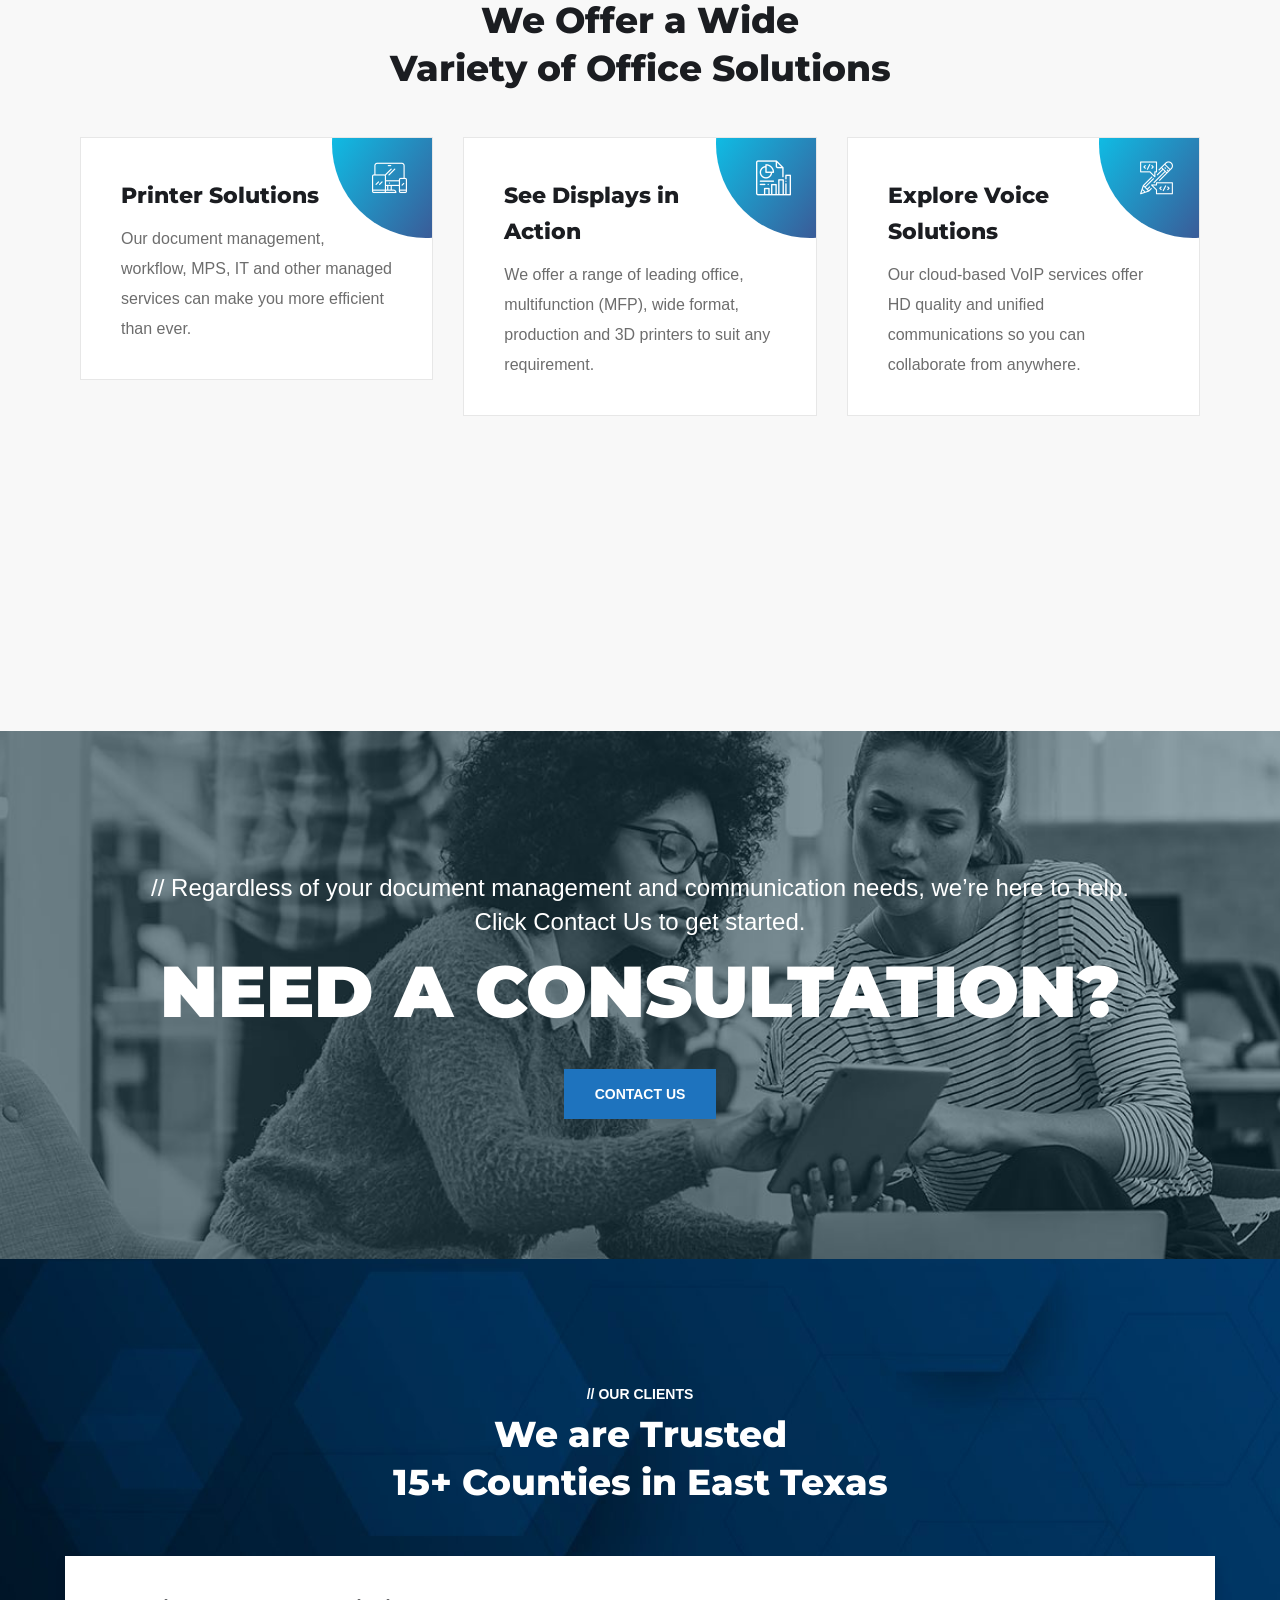
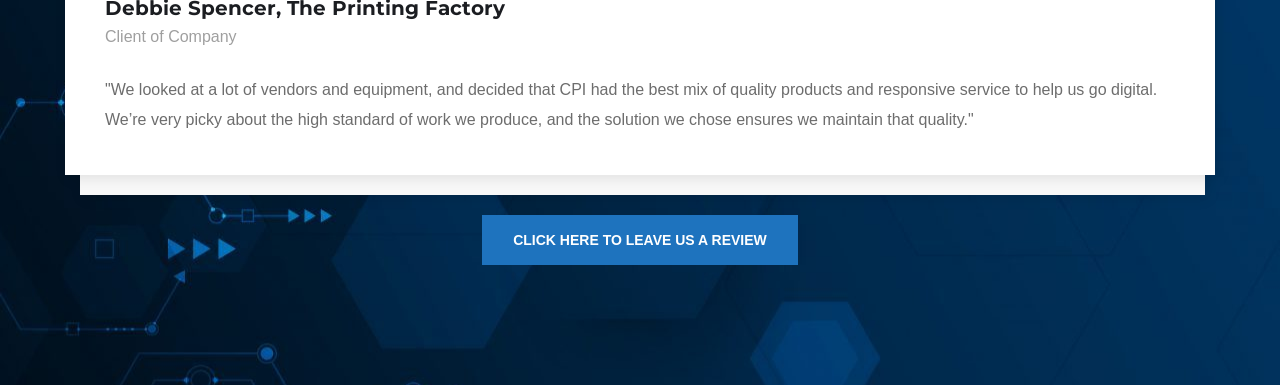
==== commit 5ba7a502: "Install and configure Vercel Web Analytics Implemented Vercel Web Analytics for Static HTML Site  ##" ====
--- a/index.html
+++ b/index.html
@@ -21,6 +21,10 @@
 	<meta name="twitter:card" content="summary_large_image" />
 	<script type="application/ld+json" class="yoast-schema-graph">{"@context":"https://schema.org","@graph":[{"@type":"WebPage","@id":"/","url":"/","name":"CPI Home - CPI","isPartOf":{"@id":"/#website"},"primaryImageOfPage":{"@id":"/#primaryimage"},"image":{"@id":"/#primaryimage"},"thumbnailUrl":"/wp-content/uploads/2020/06/Managed-Services-01.png","datePublished":"2020-03-09T09:33:15+00:00","dateModified":"2025-08-02T18:07:53+00:00","breadcrumb":{"@id":"/#breadcrumb"},"inLanguage":"en-US","potentialAction":[{"@type":"ReadAction","target":["/"]}]},{"@type":"ImageObject","inLanguage":"en-US","@id":"/#primaryimage","url":"/wp-content/uploads/2020/06/Managed-Services-01.png","contentUrl":"/wp-content/uploads/2020/06/Managed-Services-01.png","width":72,"height":72},{"@type":"BreadcrumbList","@id":"/#breadcrumb","itemListElement":[{"@type":"ListItem","position":1,"name":"Home"}]},{"@type":"WebSite","@id":"/#website","url":"/","name":"CPI","description":"Simplify With CPI","potentialAction":[{"@type":"SearchAction","target":{"@type":"EntryPoint","urlTemplate":"/?s={search_term_string}"},"query-input":{"@type":"PropertyValueSpecification","valueRequired":true,"valueName":"search_term_string"}}],"inLanguage":"en-US"}]}</script>
 	<!-- / Yoast SEO plugin. -->
+
+	<!-- Vercel Web Analytics -->
+	<script defer src="https://cdn.vercel-insights.com/v1/script.js"></script>
+	<!-- / Vercel Web Analytics -->
 
 
 <link rel='dns-prefetch' href='https://www.googletagmanager.com' />
--- a/wp-content/themes/engitech/style.css
+++ b/wp-content/themes/engitech/style.css
@@ -1571,6 +1571,12 @@
   box-sizing: border-box;
 }
 
+.main-navigation ul li ul > li > a {
+  display: block;
+  padding: 10px 25px;
+  text-align: left;
+}
+
 .main-navigation ul li ul ul {
   left: 100%;
   top: -25px;
--- a/wp-content/uploads/elementor/css/post-2496.css
+++ b/wp-content/uploads/elementor/css/post-2496.css
@@ -1,3 +1,3 @@
-.elementor-2496 .elementor-element.elementor-element-b797fcb:not(.elementor-motion-effects-element-type-background), .elementor-2496 .elementor-element.elementor-element-b797fcb > .elementor-motion-effects-container > .elementor-motion-effects-layer{background-image:url("/wp-content/uploads/2020/06/CPI-website-scaled.jpg");background-repeat:no-repeat;background-size:cover;}.elementor-2496 .elementor-element.elementor-element-b797fcb{transition:background 0.3s, border 0.3s, border-radius 0.3s, box-shadow 0.3s;padding:220px 0px 205px 0px;}.elementor-2496 .elementor-element.elementor-element-b797fcb > .elementor-background-overlay{transition:background 0.3s, border-radius 0.3s, opacity 0.3s;}.elementor-2496 .elementor-element.elementor-element-848f04c > .elementor-widget-container{padding:0px 0px 30px 0px;}.elementor-2496 .elementor-element.elementor-element-848f04c{text-align:center;}.elementor-2496 .elementor-element.elementor-element-848f04c .ot-heading > span{color:#FFFFFF;font-family:"Arial", Sans-serif;font-size:72px;font-weight:bold;text-transform:none;}.elementor-2496 .elementor-element.elementor-element-848f04c .ot-heading h2{color:#FFFFFF;font-size:26px;font-weight:400;text-transform:uppercase;line-height:46px;}.elementor-2496 .elementor-element.elementor-element-9c43179 > .elementor-container > .elementor-column > .elementor-widget-wrap{align-content:center;align-items:center;}.elementor-2496 .elementor-element.elementor-element-9c43179{padding:0px 100px 0px 100px;}.elementor-2496 .elementor-element.elementor-element-0cbfba4 .tech-box:hover{background-color:#141D38;}.elementor-2496 .elementor-element.elementor-element-0cbfba4{text-align:center;}.elementor-2496 .elementor-element.elementor-element-0cbfba4 .tech-box{padding:23px 30px 23px 30px;}.elementor-2496 .elementor-element.elementor-element-b0966e4 .tech-box:hover{background-color:#141D38;}.elementor-2496 .elementor-element.elementor-element-b0966e4{text-align:center;}.elementor-2496 .elementor-element.elementor-element-b0966e4 .tech-box{padding:23px 30px 23px 30px;}.elementor-2496 .elementor-element.elementor-element-b0966e4 .tech-box:hover h5{color:rgba(3, 2, 2, 0);}.elementor-2496 .elementor-element.elementor-element-43558f0 .tech-box:hover{background-color:#141D38;}.elementor-2496 .elementor-element.elementor-element-43558f0{text-align:center;}.elementor-2496 .elementor-element.elementor-element-43558f0 .tech-box{padding:23px 40px 23px 40px;}.elementor-2496 .elementor-element.elementor-element-8c54366 .tech-box:hover{background-color:#141D38;}.elementor-2496 .elementor-element.elementor-element-8c54366{text-align:center;}.elementor-2496 .elementor-element.elementor-element-8c54366 .tech-box{padding:23px 30px 23px 30px;}.elementor-2496 .elementor-element.elementor-element-e1d742a{transition:background 0.3s, border 0.3s, border-radius 0.3s, box-shadow 0.3s;padding:140px 0px 125px 0px;}.elementor-2496 .elementor-element.elementor-element-e1d742a > .elementor-background-overlay{transition:background 0.3s, border-radius 0.3s, opacity 0.3s;}.elementor-2496 .elementor-element.elementor-element-5d2b217 > .elementor-widget-container{padding:0px 0px 10px 0px;}.elementor-2496 .elementor-element.elementor-element-5d2b217{text-align:center;}.elementor-2496 .elementor-element.elementor-element-5d2b217 .ot-heading > span{color:#3781BE;}.elementor-widget-image .widget-image-caption{color:var( --e-global-color-text );font-family:var( --e-global-typography-text-font-family ), Sans-serif;font-weight:var( --e-global-typography-text-font-weight );}.elementor-2496 .elementor-element.elementor-element-9c46f10 > .elementor-container > .elementor-column > .elementor-widget-wrap{align-content:center;align-items:center;}.elementor-2496 .elementor-element.elementor-element-9c46f10:not(.elementor-motion-effects-element-type-background), .elementor-2496 .elementor-element.elementor-element-9c46f10 > .elementor-motion-effects-container > .elementor-motion-effects-layer{background-color:#201C3D;background-image:url("/wp-content/uploads/2020/06/q5-01-scaled-e1593536730187.jpg");background-position:bottom center;background-repeat:no-repeat;background-size:cover;}.elementor-2496 .elementor-element.elementor-element-9c46f10{transition:background 0.3s, border 0.3s, border-radius 0.3s, box-shadow 0.3s;padding:130px 0px 130px 0px;}.elementor-2496 .elementor-element.elementor-element-9c46f10 > .elementor-background-overlay{transition:background 0.3s, border-radius 0.3s, opacity 0.3s;}.elementor-2496 .elementor-element.elementor-element-79a9100 > .elementor-element-populated{margin:0px 65px 0px 0px;--e-column-margin-right:65px;--e-column-margin-left:0px;}.elementor-2496 .elementor-element.elementor-element-e29ad60 > .elementor-widget-container{padding:0px 0px 20px 0px;}.elementor-2496 .elementor-element.elementor-element-e29ad60 .ot-heading > span{color:#8E88B8;}.elementor-2496 .elementor-element.elementor-element-e29ad60 .ot-heading h2{color:#FFFFFF;}.elementor-widget-text-editor{font-family:var( --e-global-typography-text-font-family ), Sans-serif;font-weight:var( --e-global-typography-text-font-weight );color:var( --e-global-color-text );}.elementor-widget-text-editor.elementor-drop-cap-view-stacked .elementor-drop-cap{background-color:var( --e-global-color-primary );}.elementor-widget-text-editor.elementor-drop-cap-view-framed .elementor-drop-cap, .elementor-widget-text-editor.elementor-drop-cap-view-default .elementor-drop-cap{color:var( --e-global-color-primary );border-color:var( --e-global-color-primary );}.elementor-2496 .elementor-element.elementor-element-93da041 > .elementor-widget-container{padding:0px 0px 40px 0px;}.elementor-2496 .elementor-element.elementor-element-93da041{color:#FFFFFF;}.elementor-2496 .elementor-element.elementor-element-2b70f8f > .elementor-container > .elementor-column > .elementor-widget-wrap{align-content:center;align-items:center;}.elementor-2496 .elementor-element.elementor-element-762d33c{text-align:left;}.elementor-2496 .elementor-element.elementor-element-762d33c .ot-counter span{color:#43BAFF;font-size:36px;}.elementor-2496 .elementor-element.elementor-element-762d33c .ot-counter h6{margin-top:10px;color:#FFFFFF;font-size:16px;text-transform:capitalize;line-height:1em;}.elementor-2496 .elementor-element.elementor-element-762d33c .ot-counter.s2 h6{margin-bottom:10px;}.elementor-2496 .elementor-element.elementor-element-762d33c .ot-counter h6:before{background:#FFFFFF;width:0px;height:0px;margin-top:0px/2;}.elementor-2496 .elementor-element.elementor-element-762d33c .ot-counter h6, .elementor-2496 .elementor-element.elementor-element-762d33c .ot-counter .num{padding-left:0px;}.elementor-2496 .elementor-element.elementor-element-c6a61ea{text-align:left;}.elementor-2496 .elementor-element.elementor-element-c6a61ea .ot-counter span{color:#43BAFF;font-size:36px;}.elementor-2496 .elementor-element.elementor-element-c6a61ea .ot-counter h6{margin-top:10px;color:#FFFFFF;font-size:16px;text-transform:capitalize;line-height:1em;}.elementor-2496 .elementor-element.elementor-element-c6a61ea .ot-counter.s2 h6{margin-bottom:10px;}.elementor-2496 .elementor-element.elementor-element-c6a61ea .ot-counter h6:before{background:#FFFFFF;width:0px;height:0px;margin-top:0px/2;}.elementor-2496 .elementor-element.elementor-element-c6a61ea .ot-counter h6, .elementor-2496 .elementor-element.elementor-element-c6a61ea .ot-counter .num{padding-left:0px;}.elementor-2496 .elementor-element.elementor-element-90d9d2b{text-align:left;}.elementor-2496 .elementor-element.elementor-element-90d9d2b .ot-counter span{color:#43BAFF;font-size:36px;}.elementor-2496 .elementor-element.elementor-element-90d9d2b .ot-counter h6{margin-top:10px;color:#FFFFFF;font-size:16px;text-transform:capitalize;line-height:1em;}.elementor-2496 .elementor-element.elementor-element-90d9d2b .ot-counter.s2 h6{margin-bottom:10px;}.elementor-2496 .elementor-element.elementor-element-90d9d2b .ot-counter h6:before{background:#FFFFFF;width:0px;height:0px;margin-top:0px/2;}.elementor-2496 .elementor-element.elementor-element-90d9d2b .ot-counter h6, .elementor-2496 .elementor-element.elementor-element-90d9d2b .ot-counter .num{padding-left:0px;}.elementor-2496 .elementor-element.elementor-element-7804cbb > .elementor-widget-container{margin:-30px 0px 0px 0px;}.elementor-2496 .elementor-element.elementor-element-1b78e8b > .elementor-widget-container{margin:30px 1px 1px 1px;}.elementor-2496 .elementor-element.elementor-element-69d4321 > .elementor-widget-container{padding:0px 0px 30px 0px;}.elementor-2496 .elementor-element.elementor-element-0e77799:not(.elementor-motion-effects-element-type-background), .elementor-2496 .elementor-element.elementor-element-0e77799 > .elementor-motion-effects-container > .elementor-motion-effects-layer{background-color:#F8F8F8;}.elementor-2496 .elementor-element.elementor-element-0e77799{transition:background 0.3s, border 0.3s, border-radius 0.3s, box-shadow 0.3s;padding:120px 0px 290px 0px;}.elementor-2496 .elementor-element.elementor-element-0e77799 > .elementor-background-overlay{transition:background 0.3s, border-radius 0.3s, opacity 0.3s;}.elementor-2496 .elementor-element.elementor-element-a0d0a09 > .elementor-widget-container{padding:0px 0px 30px 0px;}.elementor-2496 .elementor-element.elementor-element-a0d0a09{text-align:center;}.elementor-2496 .elementor-element.elementor-element-676f5f5 .serv-box h5{font-weight:800;}.elementor-2496 .elementor-element.elementor-element-2f4262e .serv-box h5{font-weight:800;}.elementor-2496 .elementor-element.elementor-element-324d83a .serv-box h5{font-weight:800;}.elementor-2496 .elementor-element.elementor-element-4ec8380:not(.elementor-motion-effects-element-type-background), .elementor-2496 .elementor-element.elementor-element-4ec8380 > .elementor-motion-effects-container > .elementor-motion-effects-layer{background-image:url("/wp-content/uploads/2020/03/bg-cta-home2.jpg");background-position:center center;background-repeat:no-repeat;background-size:cover;}.elementor-2496 .elementor-element.elementor-element-4ec8380{transition:background 0.3s, border 0.3s, border-radius 0.3s, box-shadow 0.3s;padding:130px 0px 130px 0px;}.elementor-2496 .elementor-element.elementor-element-4ec8380 > .elementor-background-overlay{transition:background 0.3s, border-radius 0.3s, opacity 0.3s;}.elementor-widget-heading .elementor-heading-title{font-family:var( --e-global-typography-primary-font-family ), Sans-serif;font-weight:var( --e-global-typography-primary-font-weight );color:var( --e-global-color-primary );}.elementor-2496 .elementor-element.elementor-element-cdfb436 > .elementor-widget-container{padding:0px 0px 13px 0px;}.elementor-2496 .elementor-element.elementor-element-cdfb436{text-align:center;}.elementor-2496 .elementor-element.elementor-element-cdfb436 .elementor-heading-title{font-family:"Nunito Sans", Sans-serif;font-size:24px;font-weight:400;line-height:1.4em;color:#FFFFFF;}.elementor-2496 .elementor-element.elementor-element-37d1059 > .elementor-widget-container{padding:0px 0px 38px 0px;}.elementor-2496 .elementor-element.elementor-element-37d1059{text-align:center;}.elementor-2496 .elementor-element.elementor-element-37d1059 .elementor-heading-title{font-size:72px;font-weight:900;line-height:80px;color:#FFFFFF;}.elementor-2496 .elementor-element.elementor-element-4ff768a:not(.elementor-motion-effects-element-type-background), .elementor-2496 .elementor-element.elementor-element-4ff768a > .elementor-motion-effects-container > .elementor-motion-effects-layer{background-color:#F8F8F8;background-image:url("/wp-content/uploads/2020/06/q5-01-scaled-e1593536730187.jpg");background-position:center left;background-repeat:no-repeat;}.elementor-2496 .elementor-element.elementor-element-4ff768a{transition:background 0.3s, border 0.3s, border-radius 0.3s, box-shadow 0.3s;padding:0px 0px 110px 0px;}.elementor-2496 .elementor-element.elementor-element-4ff768a > .elementor-background-overlay{transition:background 0.3s, border-radius 0.3s, opacity 0.3s;}.elementor-2496 .elementor-element.elementor-element-4fcae05 > .elementor-widget-container{padding:110px 0px 50px 0px;}.elementor-2496 .elementor-element.elementor-element-4fcae05{text-align:center;}.elementor-2496 .elementor-element.elementor-element-4fcae05 .ot-heading > span{color:#FFFFFF;}.elementor-2496 .elementor-element.elementor-element-4fcae05 .ot-heading h2{color:#FFFFFF;}@media(max-width:1024px) and (min-width:768px){.elementor-2496 .elementor-element.elementor-element-e37ab29{width:33.33%;}.elementor-2496 .elementor-element.elementor-element-148f942{width:33.33%;}.elementor-2496 .elementor-element.elementor-element-148cfdf{width:33.33%;}.elementor-2496 .elementor-element.elementor-element-2bf75e5{width:33.33%;}.elementor-2496 .elementor-element.elementor-element-79a9100{width:100%;}.elementor-2496 .elementor-element.elementor-element-bc1bd01{width:100%;}.elementor-2496 .elementor-element.elementor-element-644dea9{width:50%;}.elementor-2496 .elementor-element.elementor-element-3d2d7a7{width:50%;}.elementor-2496 .elementor-element.elementor-element-cf8753b{width:100%;}.elementor-2496 .elementor-element.elementor-element-3634aef{width:100%;}}@media(max-width:1024px){.elementor-2496 .elementor-element.elementor-element-848f04c .ot-heading h2{font-size:60px;line-height:75px;}.elementor-2496 .elementor-element.elementor-element-9c43179{padding:0px 0px 0px 0px;}.elementor-2496 .elementor-element.elementor-element-0cbfba4 > .elementor-widget-container{padding:0px 0px 30px 0px;}.elementor-2496 .elementor-element.elementor-element-b0966e4 > .elementor-widget-container{padding:0px 0px 30px 0px;}.elementor-2496 .elementor-element.elementor-element-43558f0 > .elementor-widget-container{padding:0px 0px 30px 0px;}.elementor-2496 .elementor-element.elementor-element-79a9100 > .elementor-element-populated{margin:0px 0px 0px 0px;--e-column-margin-right:0px;--e-column-margin-left:0px;}.elementor-2496 .elementor-element.elementor-element-675f77f{padding:60px 0px 0px 0px;}.elementor-2496 .elementor-element.elementor-element-676f5f5 > .elementor-widget-container{padding:0px 0px 30px 0px;}.elementor-2496 .elementor-element.elementor-element-cf8753b > .elementor-element-populated{margin:0% 25% 0% 25%;--e-column-margin-right:25%;--e-column-margin-left:25%;}.elementor-2496 .elementor-element.elementor-element-324d83a .serv-box h5{font-size:21px;}.elementor-2496 .elementor-element.elementor-element-3634aef > .elementor-element-populated{margin:0px 0px 0px 0px;--e-column-margin-right:0px;--e-column-margin-left:0px;}.elementor-2496 .elementor-element.elementor-element-cdfb436{text-align:center;}.elementor-2496 .elementor-element.elementor-element-37d1059{text-align:center;}}@media(max-width:767px){.elementor-2496 .elementor-element.elementor-element-b797fcb{padding:80px 0px 80px 0px;}.elementor-2496 .elementor-element.elementor-element-848f04c .ot-heading > span{font-size:14px;}.elementor-2496 .elementor-element.elementor-element-848f04c .ot-heading h2{font-size:28px;line-height:40px;}.elementor-2496 .elementor-element.elementor-element-8c54366 > .elementor-widget-container{padding:0px 0px 30px 0px;}.elementor-2496 .elementor-element.elementor-element-9c46f10:not(.elementor-motion-effects-element-type-background), .elementor-2496 .elementor-element.elementor-element-9c46f10 > .elementor-motion-effects-container > .elementor-motion-effects-layer{background-size:0px auto;}.elementor-2496 .elementor-element.elementor-element-9c46f10{padding:80px 0px 80px 0px;}.elementor-2496 .elementor-element.elementor-element-e29ad60 .ot-heading > span{font-size:12px;}.elementor-2496 .elementor-element.elementor-element-e29ad60 .ot-heading h2{font-size:28px;line-height:40px;}.elementor-2496 .elementor-element.elementor-element-352bc7c{width:50%;}.elementor-2496 .elementor-element.elementor-element-762d33c > .elementor-widget-container{padding:0px 0px 30px 0px;}.elementor-2496 .elementor-element.elementor-element-762d33c .ot-counter span{font-size:42px;}.elementor-2496 .elementor-element.elementor-element-762d33c .ot-counter h6{font-size:12px;}.elementor-2496 .elementor-element.elementor-element-a8dd45c{width:50%;}.elementor-2496 .elementor-element.elementor-element-c6a61ea > .elementor-widget-container{padding:0px 0px 30px 0px;}.elementor-2496 .elementor-element.elementor-element-c6a61ea .ot-counter span{font-size:42px;}.elementor-2496 .elementor-element.elementor-element-c6a61ea .ot-counter h6{font-size:12px;}.elementor-2496 .elementor-element.elementor-element-90d9d2b > .elementor-widget-container{padding:0px 0px 30px 0px;}.elementor-2496 .elementor-element.elementor-element-90d9d2b .ot-counter span{font-size:42px;}.elementor-2496 .elementor-element.elementor-element-90d9d2b .ot-counter h6{font-size:12px;}.elementor-2496 .elementor-element.elementor-element-0e77799{padding:80px 0px 240px 0px;}.elementor-2496 .elementor-element.elementor-element-a0d0a09 > .elementor-widget-container{padding:0px 0px 20px 0px;}.elementor-2496 .elementor-element.elementor-element-a0d0a09 .ot-heading > span{font-size:12px;}.elementor-2496 .elementor-element.elementor-element-a0d0a09 .ot-heading h2{font-size:27px;line-height:38px;}.elementor-2496 .elementor-element.elementor-element-2f4262e > .elementor-widget-container{padding:0px 0px 30px 0px;}.elementor-2496 .elementor-element.elementor-element-cf8753b > .elementor-element-populated{margin:0px 0px 0px 0px;--e-column-margin-right:0px;--e-column-margin-left:0px;}.elementor-2496 .elementor-element.elementor-element-cdfb436 > .elementor-widget-container{padding:0px 0px 8px 0px;}.elementor-2496 .elementor-element.elementor-element-cdfb436 .elementor-heading-title{font-size:18px;}.elementor-2496 .elementor-element.elementor-element-37d1059 > .elementor-widget-container{padding:0px 0px 30px 0px;}.elementor-2496 .elementor-element.elementor-element-37d1059 .elementor-heading-title{font-size:34px;line-height:44px;}.elementor-2496 .elementor-element.elementor-element-4fcae05 .ot-heading > span{font-size:12px;}.elementor-2496 .elementor-element.elementor-element-4fcae05 .ot-heading h2{font-size:27px;line-height:38px;}}/* Start custom CSS */.page-header.flex-middle {
+.elementor-2496 .elementor-element.elementor-element-b797fcb:not(.elementor-motion-effects-element-type-background), .elementor-2496 .elementor-element.elementor-element-b797fcb > .elementor-motion-effects-container > .elementor-motion-effects-layer{background-image:url("/wp-content/uploads/2020/06/CPI-website-scaled.jpg");background-repeat:no-repeat;background-size:cover;}.elementor-2496 .elementor-element.elementor-element-b797fcb{transition:background 0.3s, border 0.3s, border-radius 0.3s, box-shadow 0.3s;padding:220px 0px 205px 0px;}.elementor-2496 .elementor-element.elementor-element-b797fcb > .elementor-background-overlay{transition:background 0.3s, border-radius 0.3s, opacity 0.3s;}.elementor-2496 .elementor-element.elementor-element-848f04c > .elementor-widget-container{padding:0px 0px 30px 0px;}.elementor-2496 .elementor-element.elementor-element-848f04c{text-align:center;}.elementor-2496 .elementor-element.elementor-element-848f04c .ot-heading > span{color:#FFFFFF;font-family:"Arial", Sans-serif;font-size:72px;font-weight:bold;text-transform:none;}.elementor-2496 .elementor-element.elementor-element-848f04c .ot-heading h2{color:#FFFFFF;font-size:26px;font-weight:400;text-transform:uppercase;line-height:46px;}.elementor-2496 .elementor-element.elementor-element-9c43179 > .elementor-container > .elementor-column > .elementor-widget-wrap{align-content:center;align-items:center;}.elementor-2496 .elementor-element.elementor-element-9c43179{padding:0px 100px 0px 100px;}.elementor-2496 .elementor-element.elementor-element-0cbfba4 .tech-box:hover{background-color:#141D38;}.elementor-2496 .elementor-element.elementor-element-0cbfba4{text-align:center;}.elementor-2496 .elementor-element.elementor-element-0cbfba4 .tech-box{padding:23px 30px 23px 30px;}.elementor-2496 .elementor-element.elementor-element-b0966e4 .tech-box:hover{background-color:#141D38;}.elementor-2496 .elementor-element.elementor-element-b0966e4{text-align:center;}.elementor-2496 .elementor-element.elementor-element-b0966e4 .tech-box{padding:23px 30px 23px 30px;}.elementor-2496 .elementor-element.elementor-2496 .elementor-element.elementor-element-43558f0 .tech-box:hover{background-color:#141D38;}.elementor-2496 .elementor-element.elementor-element-43558f0{text-align:center;}.elementor-2496 .elementor-element.elementor-element-43558f0 .tech-box{padding:23px 40px 23px 40px;}.elementor-2496 .elementor-element.elementor-element-8c54366 .tech-box:hover{background-color:#141D38;}.elementor-2496 .elementor-element.elementor-element-8c54366{text-align:center;}.elementor-2496 .elementor-element.elementor-element-8c54366 .tech-box{padding:23px 30px 23px 30px;}.elementor-2496 .elementor-element.elementor-element-e1d742a{transition:background 0.3s, border 0.3s, border-radius 0.3s, box-shadow 0.3s;padding:140px 0px 125px 0px;}.elementor-2496 .elementor-element.elementor-element-e1d742a > .elementor-background-overlay{transition:background 0.3s, border-radius 0.3s, opacity 0.3s;}.elementor-2496 .elementor-element.elementor-element-5d2b217 > .elementor-widget-container{padding:0px 0px 10px 0px;}.elementor-2496 .elementor-element.elementor-element-5d2b217{text-align:center;}.elementor-2496 .elementor-element.elementor-element-5d2b217 .ot-heading > span{color:#3781BE;}.elementor-widget-image .widget-image-caption{color:var( --e-global-color-text );font-family:var( --e-global-typography-text-font-family ), Sans-serif;font-weight:var( --e-global-typography-text-font-weight );}.elementor-2496 .elementor-element.elementor-element-9c46f10 > .elementor-container > .elementor-column > .elementor-widget-wrap{align-content:center;align-items:center;}.elementor-2496 .elementor-element.elementor-element-9c46f10:not(.elementor-motion-effects-element-type-background), .elementor-2496 .elementor-element.elementor-element-9c46f10 > .elementor-motion-effects-container > .elementor-motion-effects-layer{background-color:#201C3D;background-image:url("/wp-content/uploads/2020/06/q5-01-scaled-e1593536730187.jpg");background-position:bottom center;background-repeat:no-repeat;background-size:cover;}.elementor-2496 .elementor-element.elementor-element-9c46f10{transition:background 0.3s, border 0.3s, border-radius 0.3s, box-shadow 0.3s;padding:130px 0px 130px 0px;}.elementor-2496 .elementor-element.elementor-element-9c46f10 > .elementor-background-overlay{transition:background 0.3s, border-radius 0.3s, opacity 0.3s;}.elementor-2496 .elementor-element.elementor-element-79a9100 > .elementor-element-populated{margin:0px 65px 0px 0px;--e-column-margin-right:65px;--e-column-margin-left:0px;}.elementor-2496 .elementor-element.elementor-element-e29ad60 > .elementor-widget-container{padding:0px 0px 20px 0px;}.elementor-2496 .elementor-element.elementor-element-e29ad60 .ot-heading > span{color:#8E88B8;}.elementor-2496 .elementor-element.elementor-element-e29ad60 .ot-heading h2{color:#FFFFFF;}.elementor-widget-text-editor{font-family:var( --e-global-typography-text-font-family ), Sans-serif;font-weight:var( --e-global-typography-text-font-weight );color:var( --e-global-color-text );}.elementor-widget-text-editor.elementor-drop-cap-view-stacked .elementor-drop-cap{background-color:var( --e-global-color-primary );}.elementor-widget-text-editor.elementor-drop-cap-view-framed .elementor-drop-cap, .elementor-widget-text-editor.elementor-drop-cap-view-default .elementor-drop-cap{color:var( --e-global-color-primary );border-color:var( --e-global-color-primary );}.elementor-2496 .elementor-element.elementor-element-93da041 > .elementor-widget-container{padding:0px 0px 40px 0px;}.elementor-2496 .elementor-element.elementor-element-93da041{color:#FFFFFF;}.elementor-2496 .elementor-element.elementor-element-2b70f8f > .elementor-container > .elementor-column > .elementor-widget-wrap{align-content:center;align-items:center;}.elementor-2496 .elementor-element.elementor-element-762d33c{text-align:left;}.elementor-2496 .elementor-element.elementor-element-762d33c .ot-counter span{color:#43BAFF;font-size:36px;}.elementor-2496 .elementor-element.elementor-element-762d33c .ot-counter h6{margin-top:10px;color:#FFFFFF;font-size:16px;text-transform:capitalize;line-height:1em;}.elementor-2496 .elementor-element.elementor-element-762d33c .ot-counter.s2 h6{margin-bottom:10px;}.elementor-2496 .elementor-element.elementor-element-762d33c .ot-counter h6:before{background:#FFFFFF;width:0px;height:0px;margin-top:0px/2;}.elementor-2496 .elementor-element.elementor-element-762d33c .ot-counter h6, .elementor-2496 .elementor-element.elementor-element-762d33c .ot-counter .num{padding-left:0px;}.elementor-2496 .elementor-element.elementor-element-c6a61ea{text-align:left;}.elementor-2496 .elementor-element.elementor-element-c6a61ea .ot-counter span{color:#43BAFF;font-size:36px;}.elementor-2496 .elementor-element.elementor-element-c6a61ea .ot-counter h6{margin-top:10px;color:#FFFFFF;font-size:16px;text-transform:capitalize;line-height:1em;}.elementor-2496 .elementor-element.elementor-element-c6a61ea .ot-counter.s2 h6{margin-bottom:10px;}.elementor-2496 .elementor-element.elementor-element-c6a61ea .ot-counter h6:before{background:#FFFFFF;width:0px;height:0px;margin-top:0px/2;}.elementor-2496 .elementor-element.elementor-element-c6a61ea .ot-counter h6, .elementor-2496 .elementor-element.elementor-element-c6a61ea .ot-counter .num{padding-left:0px;}.elementor-2496 .elementor-element.elementor-element-90d9d2b{text-align:left;}.elementor-2496 .elementor-element.elementor-element-90d9d2b .ot-counter span{color:#43BAFF;font-size:36px;}.elementor-2496 .elementor-element.elementor-element-90d9d2b .ot-counter h6{margin-top:10px;color:#FFFFFF;font-size:16px;text-transform:capitalize;line-height:1em;}.elementor-2496 .elementor-element.elementor-element-90d9d2b .ot-counter.s2 h6{margin-bottom:10px;}.elementor-2496 .elementor-element.elementor-element-90d9d2b .ot-counter h6:before{background:#FFFFFF;width:0px;height:0px;margin-top:0px/2;}.elementor-2496 .elementor-element.elementor-element-90d9d2b .ot-counter h6, .elementor-2496 .elementor-element.elementor-element-90d9d2b .ot-counter .num{padding-left:0px;}.elementor-2496 .elementor-element.elementor-element-7804cbb > .elementor-widget-container{margin:-30px 0px 0px 0px;}.elementor-2496 .elementor-element.elementor-element-1b78e8b > .elementor-widget-container{margin:30px 1px 1px 1px;}.elementor-2496 .elementor-element.elementor-element-69d4321 > .elementor-widget-container{padding:0px 0px 30px 0px;}.elementor-2496 .elementor-element.elementor-element-0e77799:not(.elementor-motion-effects-element-type-background), .elementor-2496 .elementor-element.elementor-element-0e77799 > .elementor-motion-effects-container > .elementor-motion-effects-layer{background-color:#F8F8F8;}.elementor-2496 .elementor-element.elementor-element-0e77799{transition:background 0.3s, border 0.3s, border-radius 0.3s, box-shadow 0.3s;padding:120px 0px 290px 0px;}.elementor-2496 .elementor-element.elementor-element-0e77799 > .elementor-background-overlay{transition:background 0.3s, border-radius 0.3s, opacity 0.3s;}.elementor-2496 .elementor-element.elementor-element-a0d0a09 > .elementor-widget-container{padding:0px 0px 30px 0px;}.elementor-2496 .elementor-element.elementor-element-a0d0a09{text-align:center;}.elementor-2496 .elementor-element.elementor-element-676f5f5 .serv-box h5{font-weight:800;}.elementor-2496 .elementor-element.elementor-element-2f4262e .serv-box h5{font-weight:800;}.elementor-2496 .elementor-element.elementor-element-324d83a .serv-box h5{font-weight:800;}.elementor-2496 .elementor-element.elementor-element-4ec8380:not(.elementor-motion-effects-element-type-background), .elementor-2496 .elementor-element.elementor-element-4ec8380 > .elementor-motion-effects-container > .elementor-motion-effects-layer{background-image:url("/wp-content/uploads/2020/03/bg-cta-home2.jpg");background-position:center center;background-repeat:no-repeat;background-size:cover;}.elementor-2496 .elementor-element.elementor-element-4ec8380{transition:background 0.3s, border 0.3s, border-radius 0.3s, box-shadow 0.3s;padding:130px 0px 130px 0px;}.elementor-2496 .elementor-element.elementor-element-4ec8380 > .elementor-background-overlay{transition:background 0.3s, border-radius 0.3s, opacity 0.3s;}.elementor-widget-heading .elementor-heading-title{font-family:var( --e-global-typography-primary-font-family ), Sans-serif;font-weight:var( --e-global-typography-primary-font-weight );color:var( --e-global-color-primary );}.elementor-2496 .elementor-element.elementor-element-cdfb436 > .elementor-widget-container{padding:0px 0px 13px 0px;}.elementor-2496 .elementor-element.elementor-element-cdfb436{text-align:center;}.elementor-2496 .elementor-element.elementor-element-cdfb436 .elementor-heading-title{font-family:"Nunito Sans", Sans-serif;font-size:24px;font-weight:400;line-height:1.4em;color:#FFFFFF;}.elementor-2496 .elementor-element.elementor-element-37d1059 > .elementor-widget-container{padding:0px 0px 38px 0px;}.elementor-2496 .elementor-element.elementor-element-37d1059{text-align:center;}.elementor-2496 .elementor-element.elementor-element-37d1059 .elementor-heading-title{font-size:72px;font-weight:900;line-height:80px;color:#FFFFFF;}.elementor-2496 .elementor-element.elementor-element-4ff768a:not(.elementor-motion-effects-element-type-background), .elementor-2496 .elementor-element.elementor-element-4ff768a > .elementor-motion-effects-container > .elementor-motion-effects-layer{background-color:#F8F8F8;background-image:url("/wp-content/uploads/2020/06/q5-01-scaled-e1593536730187.jpg");background-position:center left;background-repeat:no-repeat;}.elementor-2496 .elementor-element.elementor-element-4ff768a{transition:background 0.3s, border 0.3s, border-radius 0.3s, box-shadow 0.3s;padding:0px 0px 110px 0px;}.elementor-2496 .elementor-element.elementor-element-4ff768a > .elementor-background-overlay{transition:background 0.3s, border-radius 0.3s, opacity 0.3s;}.elementor-2496 .elementor-element.elementor-element-4fcae05 > .elementor-widget-container{padding:110px 0px 50px 0px;}.elementor-2496 .elementor-element.elementor-element-4fcae05{text-align:center;}.elementor-2496 .elementor-element.elementor-element-4fcae05 .ot-heading > span{color:#FFFFFF;}.elementor-2496 .elementor-element.elementor-element-4fcae05 .ot-heading h2{color:#FFFFFF;}@media(max-width:1024px) and (min-width:768px){.elementor-2496 .elementor-element.elementor-element-e37ab29{width:33.33%;}.elementor-2496 .elementor-element.elementor-element-148f942{width:33.33%;}.elementor-2496 .elementor-element.elementor-element-148cfdf{width:33.33%;}.elementor-2496 .elementor-element.elementor-element-2bf75e5{width:33.33%;}.elementor-2496 .elementor-element.elementor-element-79a9100{width:100%;}.elementor-2496 .elementor-element.elementor-element-bc1bd01{width:100%;}.elementor-2496 .elementor-element.elementor-element-644dea9{width:50%;}.elementor-2496 .elementor-element.elementor-element-3d2d7a7{width:50%;}.elementor-2496 .elementor-element.elementor-element-cf8753b{width:100%;}.elementor-2496 .elementor-element.elementor-element-3634aef{width:100%;}}@media(max-width:1024px){.elementor-2496 .elementor-element.elementor-element-848f04c .ot-heading h2{font-size:60px;line-height:75px;}.elementor-2496 .elementor-element.elementor-element-9c43179{padding:0px 0px 0px 0px;}.elementor-2496 .elementor-element.elementor-element-0cbfba4 > .elementor-widget-container{padding:0px 0px 30px 0px;}.elementor-2496 .elementor-element.elementor-element-b0966e4 > .elementor-widget-container{padding:0px 0px 30px 0px;}.elementor-2496 .elementor-element.elementor-element-43558f0 > .elementor-widget-container{padding:0px 0px 30px 0px;}.elementor-2496 .elementor-element.elementor-element-79a9100 > .elementor-element-populated{margin:0px 0px 0px 0px;--e-column-margin-right:0px;--e-column-margin-left:0px;}.elementor-2496 .elementor-element.elementor-element-675f77f{padding:60px 0px 0px 0px;}.elementor-2496 .elementor-element.elementor-element-676f5f5 > .elementor-widget-container{padding:0px 0px 30px 0px;}.elementor-2496 .elementor-element.elementor-element-cf8753b > .elementor-element-populated{margin:0% 25% 0% 25%;--e-column-margin-right:25%;--e-column-margin-left:25%;}.elementor-2496 .elementor-element.elementor-element-324d83a .serv-box h5{font-size:21px;}.elementor-2496 .elementor-element.elementor-element-3634aef > .elementor-element-populated{margin:0px 0px 0px 0px;--e-column-margin-right:0px;--e-column-margin-left:0px;}.elementor-2496 .elementor-element.elementor-element-cdfb436{text-align:center;}.elementor-2496 .elementor-element.elementor-element-37d1059{text-align:center;}}@media(max-width:767px){.elementor-2496 .elementor-element.elementor-element-b797fcb{padding:80px 0px 80px 0px;}.elementor-2496 .elementor-element.elementor-element-848f04c .ot-heading > span{font-size:14px;}.elementor-2496 .elementor-element.elementor-element-848f04c .ot-heading h2{font-size:28px;line-height:40px;}.elementor-2496 .elementor-element.elementor-element-8c54366 > .elementor-widget-container{padding:0px 0px 30px 0px;}.elementor-2496 .elementor-element.elementor-element-9c46f10:not(.elementor-motion-effects-element-type-background), .elementor-2496 .elementor-element.elementor-element-9c46f10 > .elementor-motion-effects-container > .elementor-motion-effects-layer{background-size:0px auto;}.elementor-2496 .elementor-element.elementor-element-9c46f10{padding:80px 0px 80px 0px;}.elementor-2496 .elementor-element.elementor-element-e29ad60 .ot-heading > span{font-size:12px;}.elementor-2496 .elementor-element.elementor-element-e29ad60 .ot-heading h2{font-size:28px;line-height:40px;}.elementor-2496 .elementor-element.elementor-element-352bc7c{width:50%;}.elementor-2496 .elementor-element.elementor-element-762d33c > .elementor-widget-container{padding:0px 0px 30px 0px;}.elementor-2496 .elementor-element.elementor-element-762d33c .ot-counter span{font-size:42px;}.elementor-2496 .elementor-element.elementor-element-762d33c .ot-counter h6{font-size:12px;}.elementor-2496 .elementor-element.elementor-element-a8dd45c{width:50%;}.elementor-2496 .elementor-element.elementor-element-c6a61ea > .elementor-widget-container{padding:0px 0px 30px 0px;}.elementor-2496 .elementor-element.elementor-element-c6a61ea .ot-counter span{font-size:42px;}.elementor-2496 .elementor-element.elementor-element-c6a61ea .ot-counter h6{font-size:12px;}.elementor-2496 .elementor-element.elementor-element-90d9d2b > .elementor-widget-container{padding:0px 0px 30px 0px;}.elementor-2496 .elementor-element.elementor-element-90d9d2b .ot-counter span{font-size:42px;}.elementor-2496 .elementor-element.elementor-element-90d9d2b .ot-counter h6{font-size:12px;}.elementor-2496 .elementor-element.elementor-element-0e77799{padding:80px 0px 240px 0px;}.elementor-2496 .elementor-element.elementor-element-a0d0a09 > .elementor-widget-container{padding:0px 0px 20px 0px;}.elementor-2496 .elementor-element.elementor-element-a0d0a09 .ot-heading > span{font-size:12px;}.elementor-2496 .elementor-element.elementor-element-a0d0a09 .ot-heading h2{font-size:27px;line-height:38px;}.elementor-2496 .elementor-element.elementor-element-2f4262e > .elementor-widget-container{padding:0px 0px 30px 0px;}.elementor-2496 .elementor-element.elementor-element-cf8753b > .elementor-element-populated{margin:0px 0px 0px 0px;--e-column-margin-right:0px;--e-column-margin-left:0px;}.elementor-2496 .elementor-element.elementor-element-cdfb436 > .elementor-widget-container{padding:0px 0px 8px 0px;}.elementor-2496 .elementor-element.elementor-element-cdfb436 .elementor-heading-title{font-size:18px;}.elementor-2496 .elementor-element.elementor-element-37d1059 > .elementor-widget-container{padding:0px 0px 30px 0px;}.elementor-2496 .elementor-element.elementor-element-37d1059 .elementor-heading-title{font-size:34px;line-height:44px;}.elementor-2496 .elementor-element.elementor-element-4fcae05 .ot-heading > span{font-size:12px;}.elementor-2496 .elementor-element.elementor-element-4fcae05 .ot-heading h2{font-size:27px;line-height:38px;}}/* Start custom CSS */.page-header.flex-middle {
     display: none;
 }/* End custom CSS */
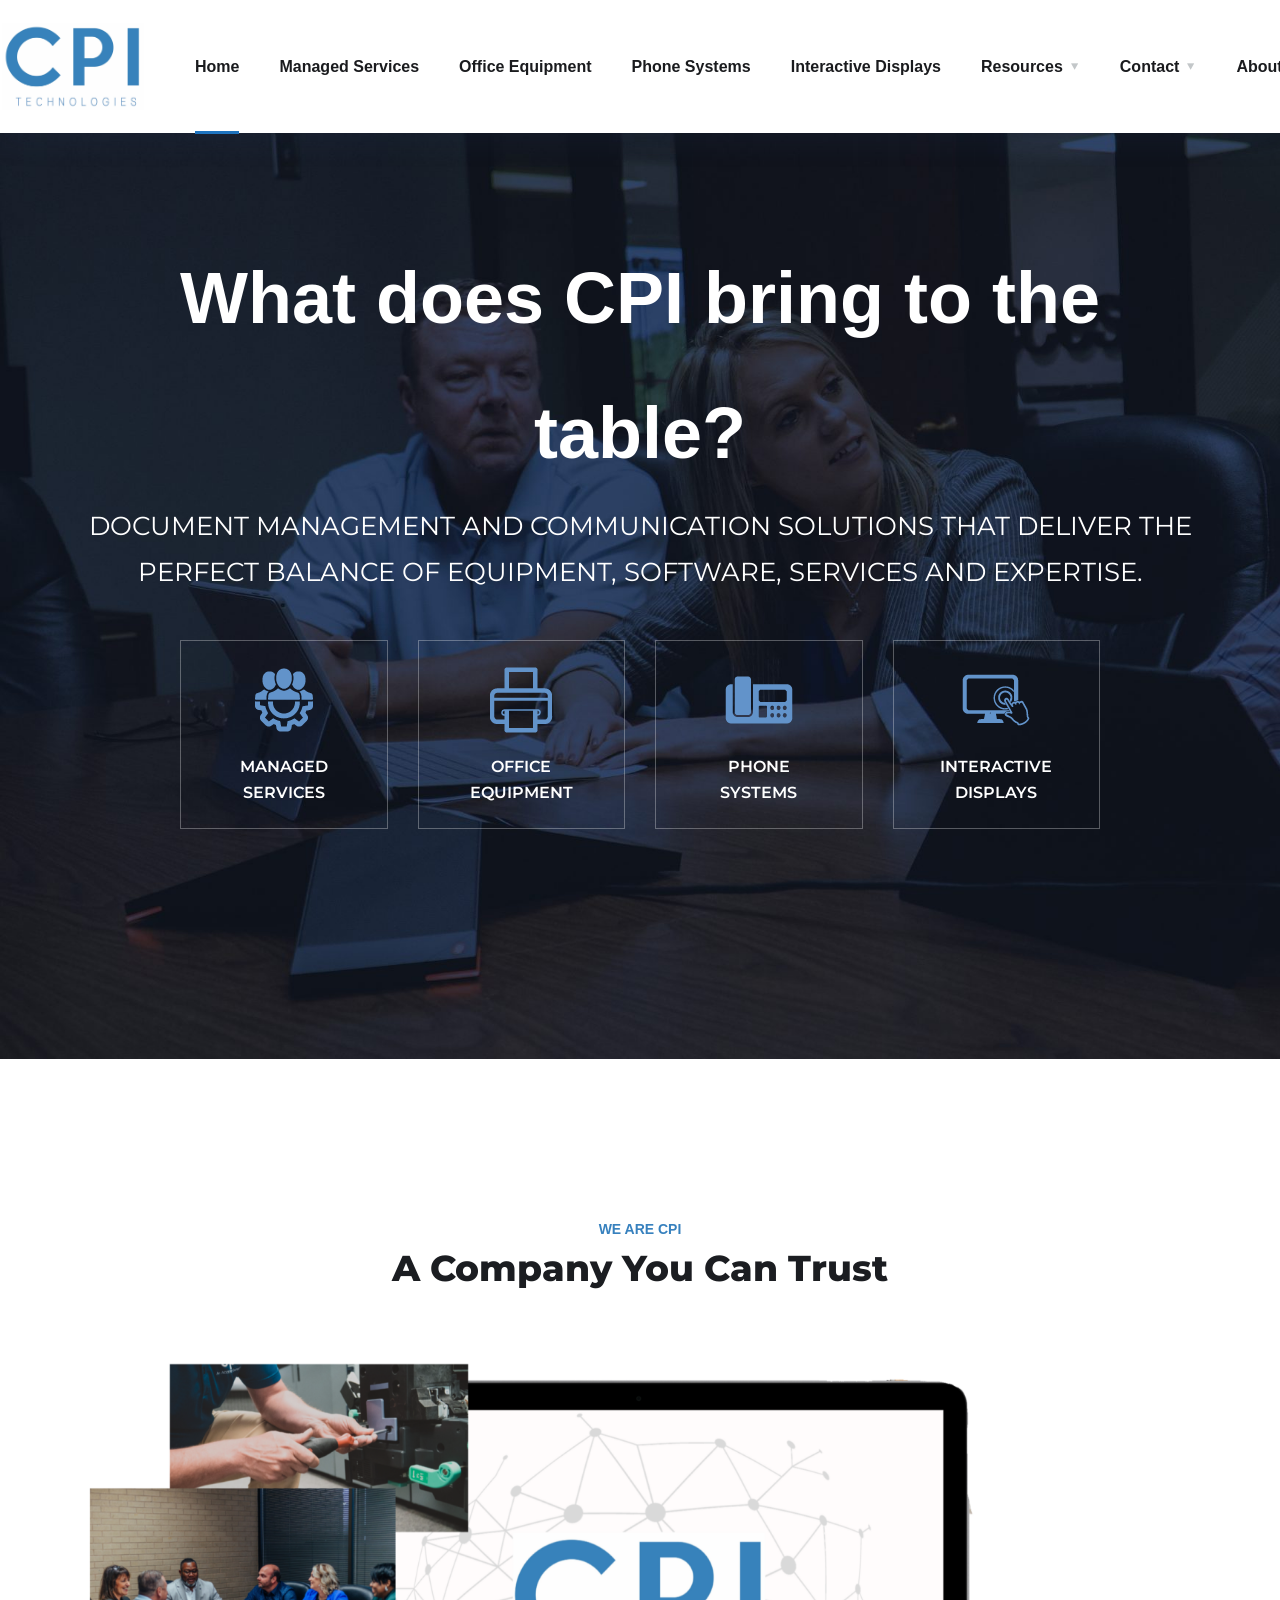
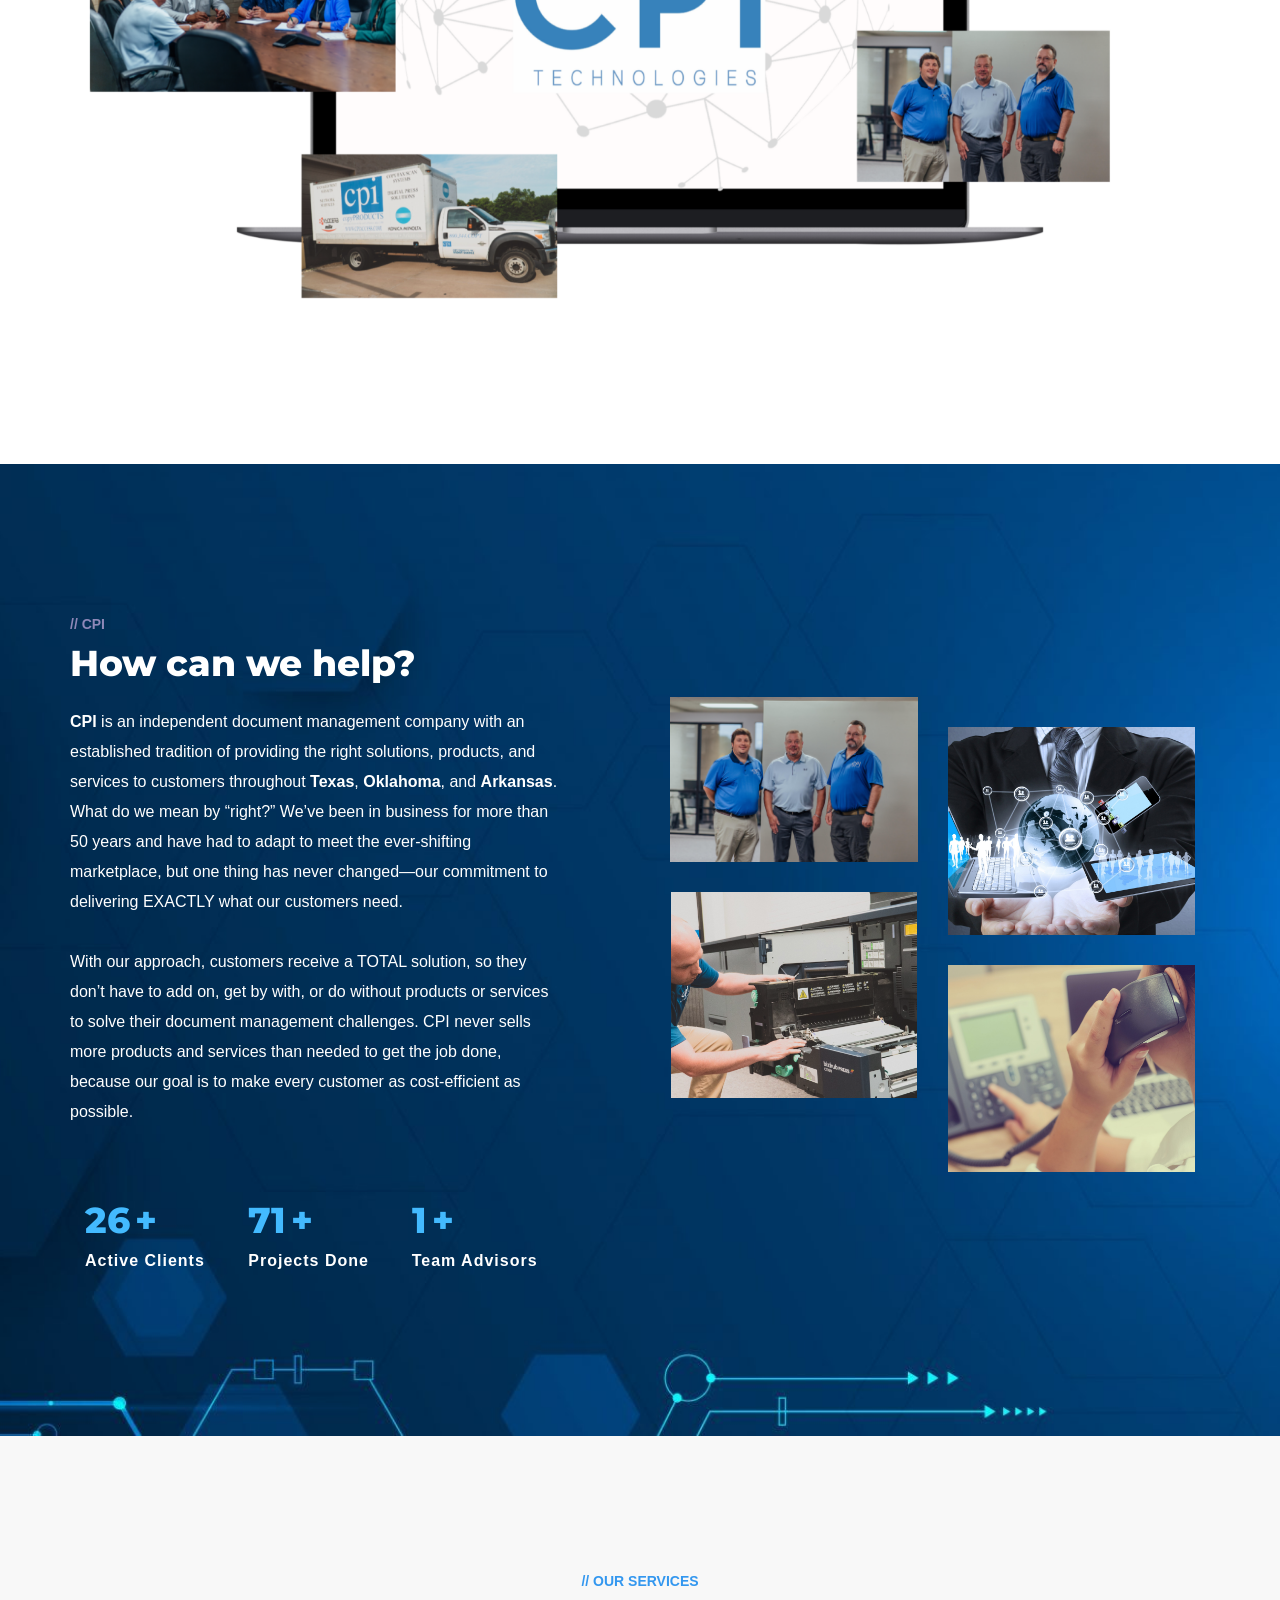
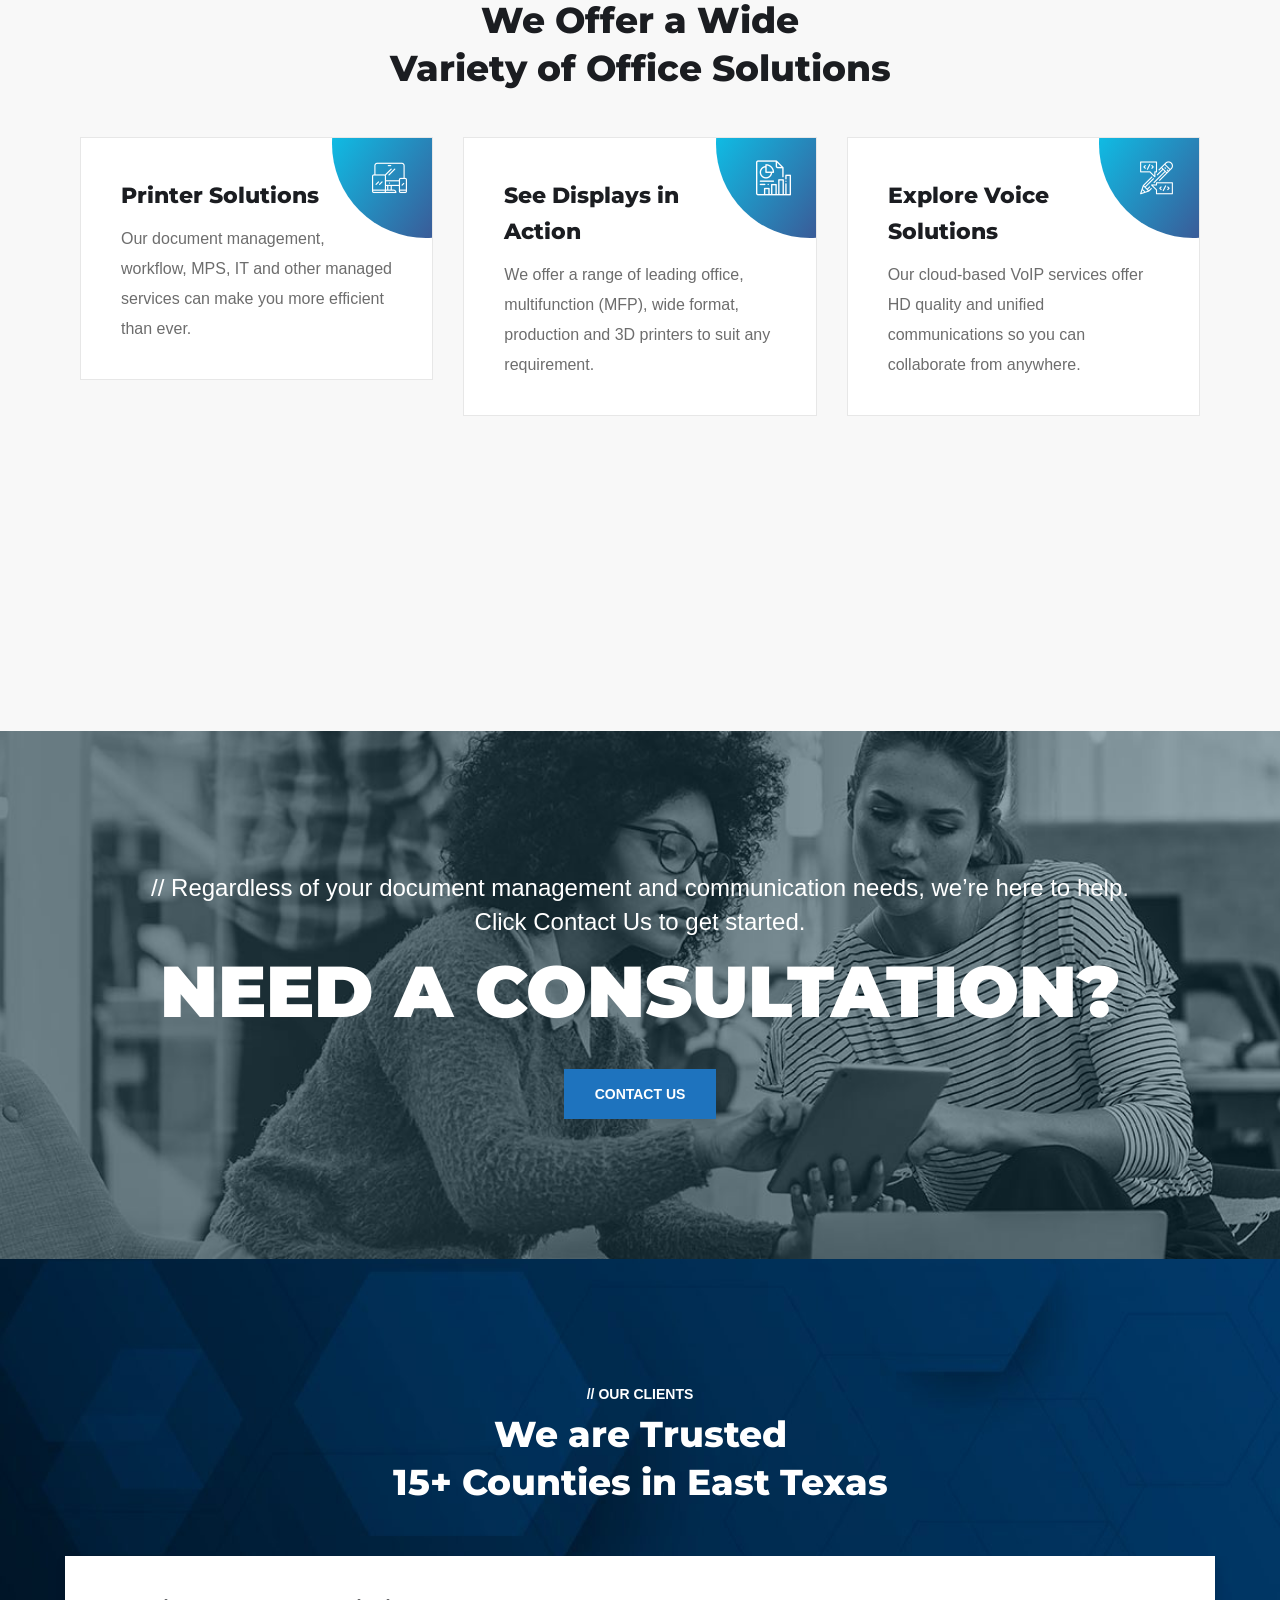
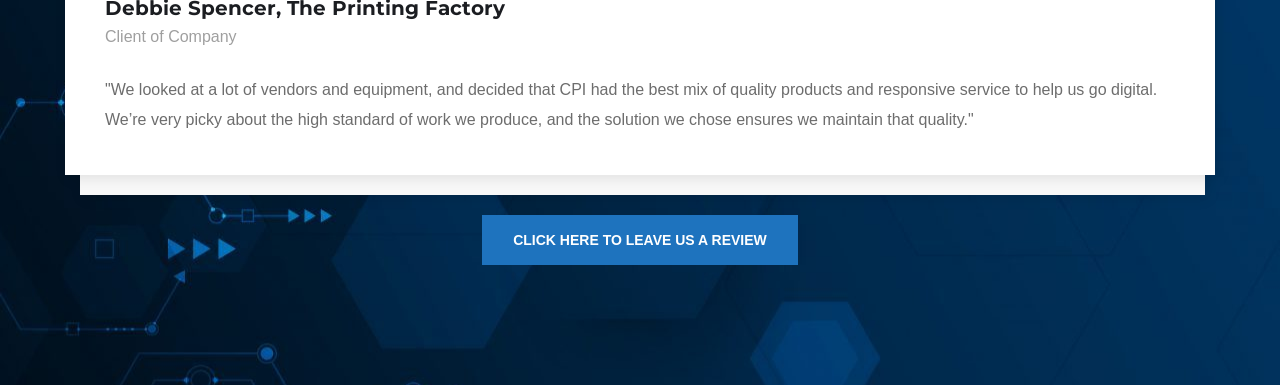
==== commit 4a6789a3: "fix: SEO audit fixes - correct domain, canonical/og URLs, add sitemap+robots, Organization schema - " ====
--- a/index.html
+++ b/index.html
@@ -9,29 +9,25 @@
 
 	<!-- This site is optimized with the Yoast SEO plugin v25.8 - https://yoast.com/wordpress/plugins/seo/ -->
 	<title>CPI Home - CPI</title>
-	<link rel="canonical" href="index.html" />
+	<link rel="canonical" href="https://www.cpi-tech.co/" />
 	<meta property="og:locale" content="en_US" />
 	<meta property="og:type" content="website" />
 	<meta property="og:title" content="CPI Home - CPI" />
 	<meta property="og:description" content="What does CPI bring to the table? Document management and communication solutions that deliver the perfect balance of equipment, software, services and expertise. Managed Services Office Equipment Phone Systems Interactive Displays we are CPI A Company You Can Trust // CPI How can we help? CPI is an independent document management company with an established tradition of providing the right solutions, products, and services to customers throughout Texas, Oklahoma, and Arkansas. What do we mean by “right?” We’ve been [&hellip;]" />
-	<meta property="og:url" content="/" />
+	<meta property="og:url" content="https://www.cpi-tech.co/" />
 	<meta property="og:site_name" content="CPI" />
 	<meta property="article:modified_time" content="2025-08-02T18:07:53+00:00" />
-	<meta property="og:image" content="/wp-content/uploads/2020/06/Managed-Services-01.png" />
+	<meta property="og:image" content="https://www.cpi-tech.co/wp-content/uploads/2020/06/Managed-Services-01.png" />
 	<meta name="twitter:card" content="summary_large_image" />
-	<script type="application/ld+json" class="yoast-schema-graph">{"@context":"https://schema.org","@graph":[{"@type":"WebPage","@id":"/","url":"/","name":"CPI Home - CPI","isPartOf":{"@id":"/#website"},"primaryImageOfPage":{"@id":"/#primaryimage"},"image":{"@id":"/#primaryimage"},"thumbnailUrl":"/wp-content/uploads/2020/06/Managed-Services-01.png","datePublished":"2020-03-09T09:33:15+00:00","dateModified":"2025-08-02T18:07:53+00:00","breadcrumb":{"@id":"/#breadcrumb"},"inLanguage":"en-US","potentialAction":[{"@type":"ReadAction","target":["/"]}]},{"@type":"ImageObject","inLanguage":"en-US","@id":"/#primaryimage","url":"/wp-content/uploads/2020/06/Managed-Services-01.png","contentUrl":"/wp-content/uploads/2020/06/Managed-Services-01.png","width":72,"height":72},{"@type":"BreadcrumbList","@id":"/#breadcrumb","itemListElement":[{"@type":"ListItem","position":1,"name":"Home"}]},{"@type":"WebSite","@id":"/#website","url":"/","name":"CPI","description":"Simplify With CPI","potentialAction":[{"@type":"SearchAction","target":{"@type":"EntryPoint","urlTemplate":"/?s={search_term_string}"},"query-input":{"@type":"PropertyValueSpecification","valueRequired":true,"valueName":"search_term_string"}}],"inLanguage":"en-US"}]}</script>
+	<script type="application/ld+json" class="yoast-schema-graph">{"@context":"https://schema.org","@graph":[{"@type":"WebPage","@id":"https://www.cpi-tech.co/","url":"https://www.cpi-tech.co/","name":"CPI Home - CPI","isPartOf":{"@id":"https://www.cpi-tech.co/#website"},"primaryImageOfPage":{"@id":"https://www.cpi-tech.co/#primaryimage"},"image":{"@id":"https://www.cpi-tech.co/#primaryimage"},"thumbnailUrl":"https://www.cpi-tech.co/wp-content/uploads/2020/06/Managed-Services-01.png","datePublished":"2020-03-09T09:33:15+00:00","dateModified":"2025-08-02T18:07:53+00:00","breadcrumb":{"@id":"https://www.cpi-tech.co/#breadcrumb"},"inLanguage":"en-US","potentialAction":[{"@type":"ReadAction","target":["https://www.cpi-tech.co/"]}]},{"@type":"ImageObject","inLanguage":"en-US","@id":"https://www.cpi-tech.co/#primaryimage","url":"https://www.cpi-tech.co/wp-content/uploads/2020/06/Managed-Services-01.png","contentUrl":"https://www.cpi-tech.co/wp-content/uploads/2020/06/Managed-Services-01.png","width":72,"height":72},{"@type":"BreadcrumbList","@id":"https://www.cpi-tech.co/#breadcrumb","itemListElement":[{"@type":"ListItem","position":1,"name":"Home"}]},{"@type":"WebSite","@id":"https://www.cpi-tech.co/#website","url":"https://www.cpi-tech.co/","name":"CPI","description":"Simplify With CPI","potentialAction":[{"@type":"SearchAction","target":{"@type":"EntryPoint","urlTemplate":"https://www.cpi-tech.co/?s={search_term_string}"},"query-input":{"@type":"PropertyValueSpecification","valueRequired":true,"valueName":"search_term_string"}}],"inLanguage":"en-US","publisher":{"@id":"https://www.cpi-tech.co/#organization"}},{"@type":"Organization","@id":"https://www.cpi-tech.co/#organization","name":"CPI Technologies","alternateName":"CPI","url":"https://www.cpi-tech.co/","logo":{"@type":"ImageObject","@id":"https://www.cpi-tech.co/#logo","url":"https://www.cpi-tech.co/wp-content/uploads/2022/12/CPI-Logo-01-scaled.jpeg","contentUrl":"https://www.cpi-tech.co/wp-content/uploads/2022/12/CPI-Logo-01-scaled.jpeg","caption":"CPI"},"image":{"@id":"https://www.cpi-tech.co/#logo"},"areaServed":[{"@type":"State","name":"Texas"},{"@type":"State","name":"Oklahoma"},{"@type":"State","name":"Arkansas"}],"sameAs":["https://www.google.com/maps/place/CPI+Technologies/@37.1656521,-93.3242585,17z/data=!4m8!3m7!1s0x87cf63f58501eec3:0x70d1fc359a91b366!8m2!3d37.1656521!4d-93.3216836!9m1!1b1!16s%2Fg%2F11j03b_bf9?entry=ttu"]}]}</script>
 	<!-- / Yoast SEO plugin. -->
-
-	<!-- Vercel Web Analytics -->
-	<script defer src="https://cdn.vercel-insights.com/v1/script.js"></script>
-	<!-- / Vercel Web Analytics -->
 
 
 <link rel='dns-prefetch' href='https://www.googletagmanager.com' />
 <link rel='dns-prefetch' href='https://fonts.googleapis.com' />
 <link rel="alternate" type="application/rss+xml" title="CPI &raquo; Feed" href="/index.php/feed/" />
-<link rel="alternate" title="oEmbed (JSON)" type="application/json+oembed" href="/index.php/wp-json/oembed/1.0/embed?url=https%3A%2F%2Fcpi-tech.net%2F" />
-<link rel="alternate" title="oEmbed (XML)" type="text/xml+oembed" href="/index.php/wp-json/oembed/1.0/embed?url=https%3A%2F%2Fcpi-tech.net%2F&#038;format=xml" />
+<link rel="alternate" title="oEmbed (JSON)" type="application/json+oembed" href="/index.php/wp-json/oembed/1.0/embed?url=https%3A%2F%2Fwww.cpi-tech.co%2F" />
+<link rel="alternate" title="oEmbed (XML)" type="text/xml+oembed" href="/index.php/wp-json/oembed/1.0/embed?url=https%3A%2F%2Fwww.cpi-tech.co%2F&#038;format=xml" />
 		<script type="text/javascript">
 			var ajaxurl = '/wp-admin/admin-ajax.php';
 		</script>
@@ -116,7 +112,7 @@
 <script id="google_gtagjs-js" src="https://www.googletagmanager.com/gtag/js?id=GT-577RX68Z" async></script>
 <script id="google_gtagjs-js-after">
 window.dataLayer = window.dataLayer || [];function gtag(){dataLayer.push(arguments);}
-gtag("set","linker",{"domains":["cpi-tech.net"]});
+gtag("set","linker",{"domains":["www.cpi-tech.co"]});
 gtag("js", new Date());
 gtag("set", "developer_id.dZTNiMT", true);
 gtag("config", "GT-577RX68Z");
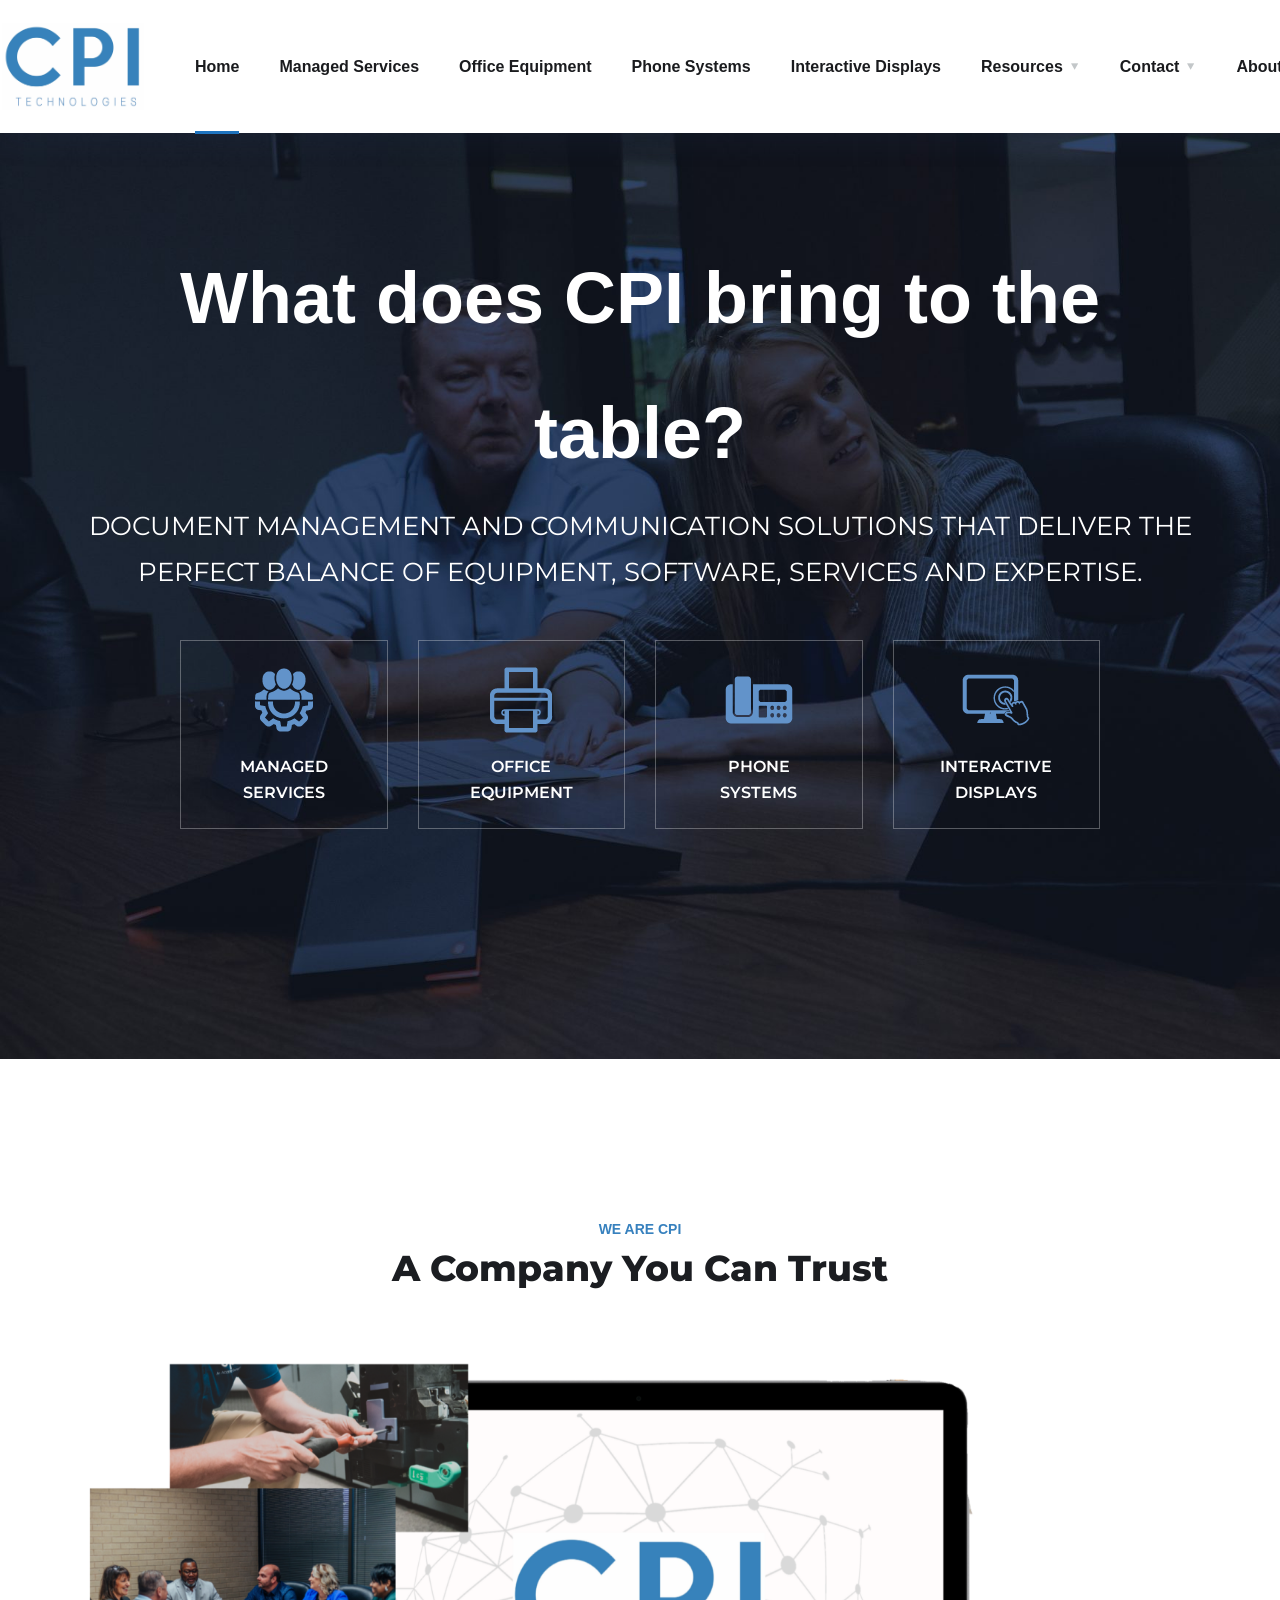
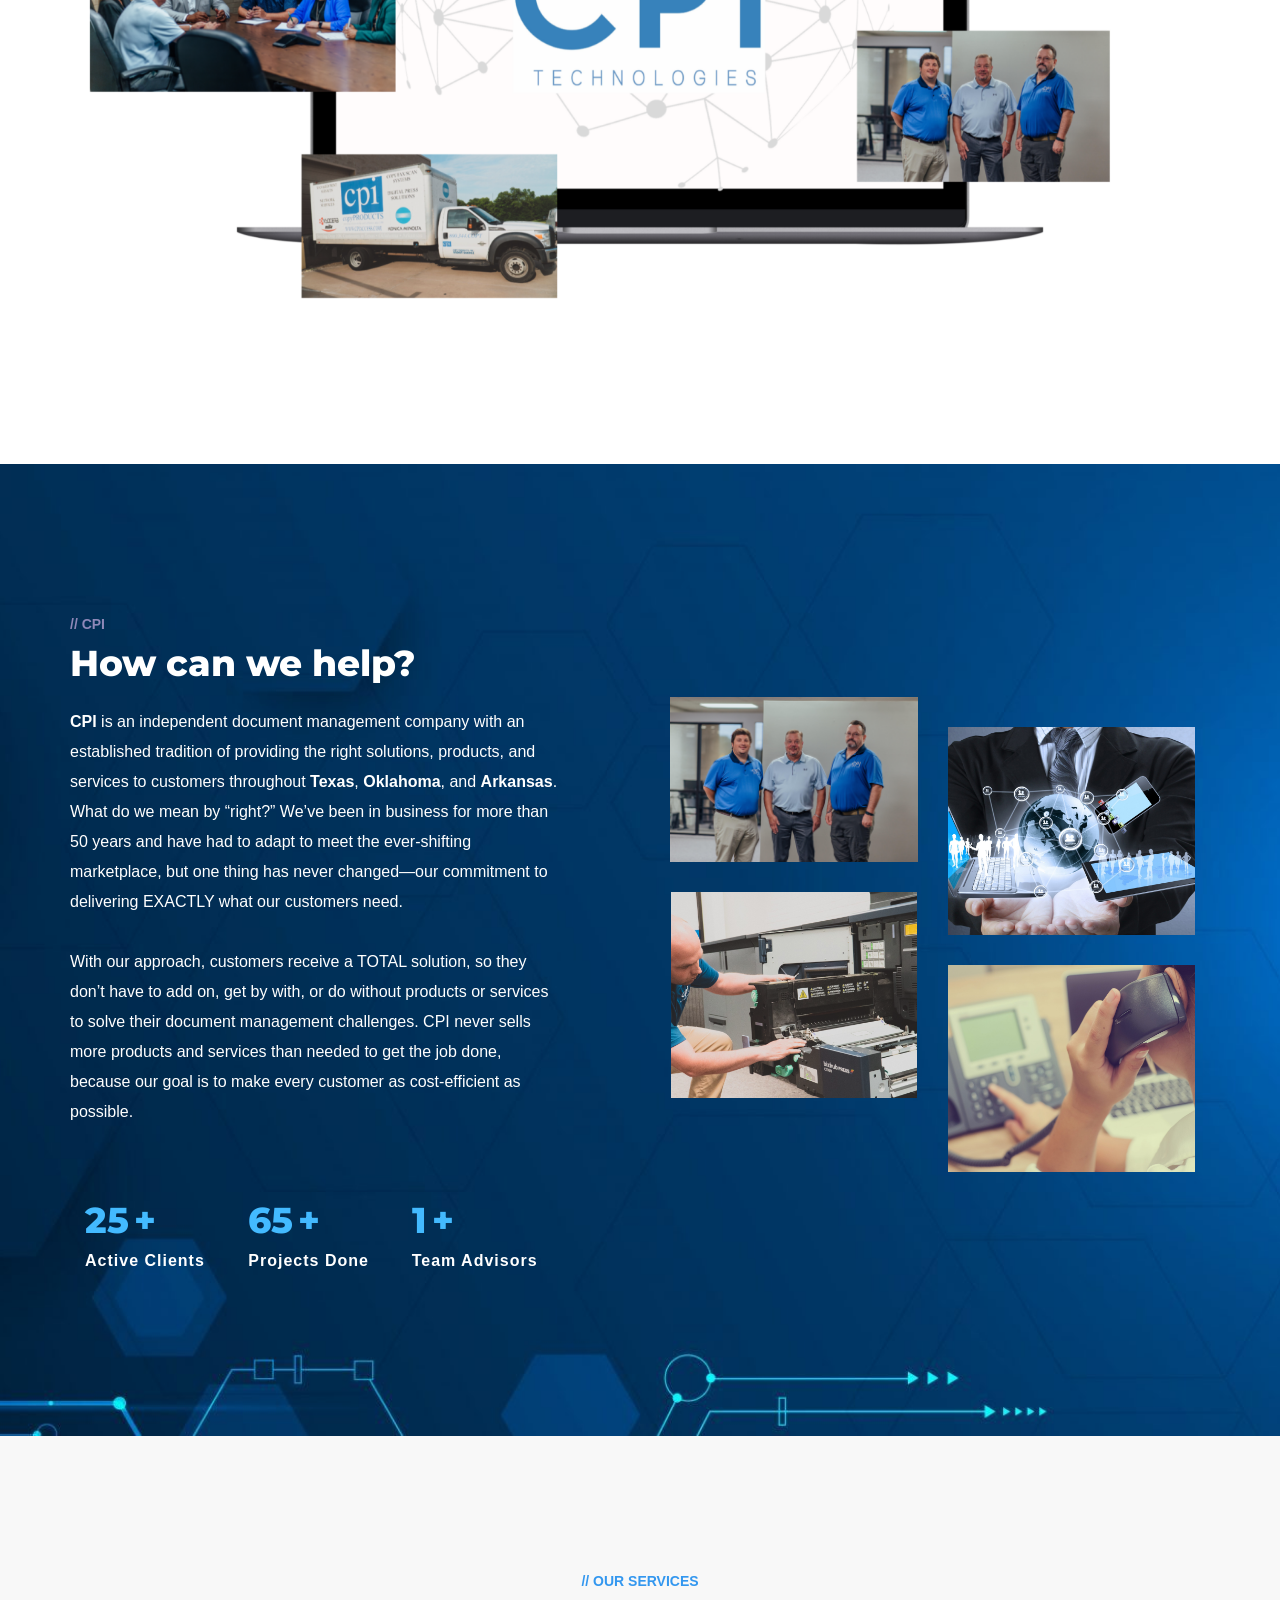
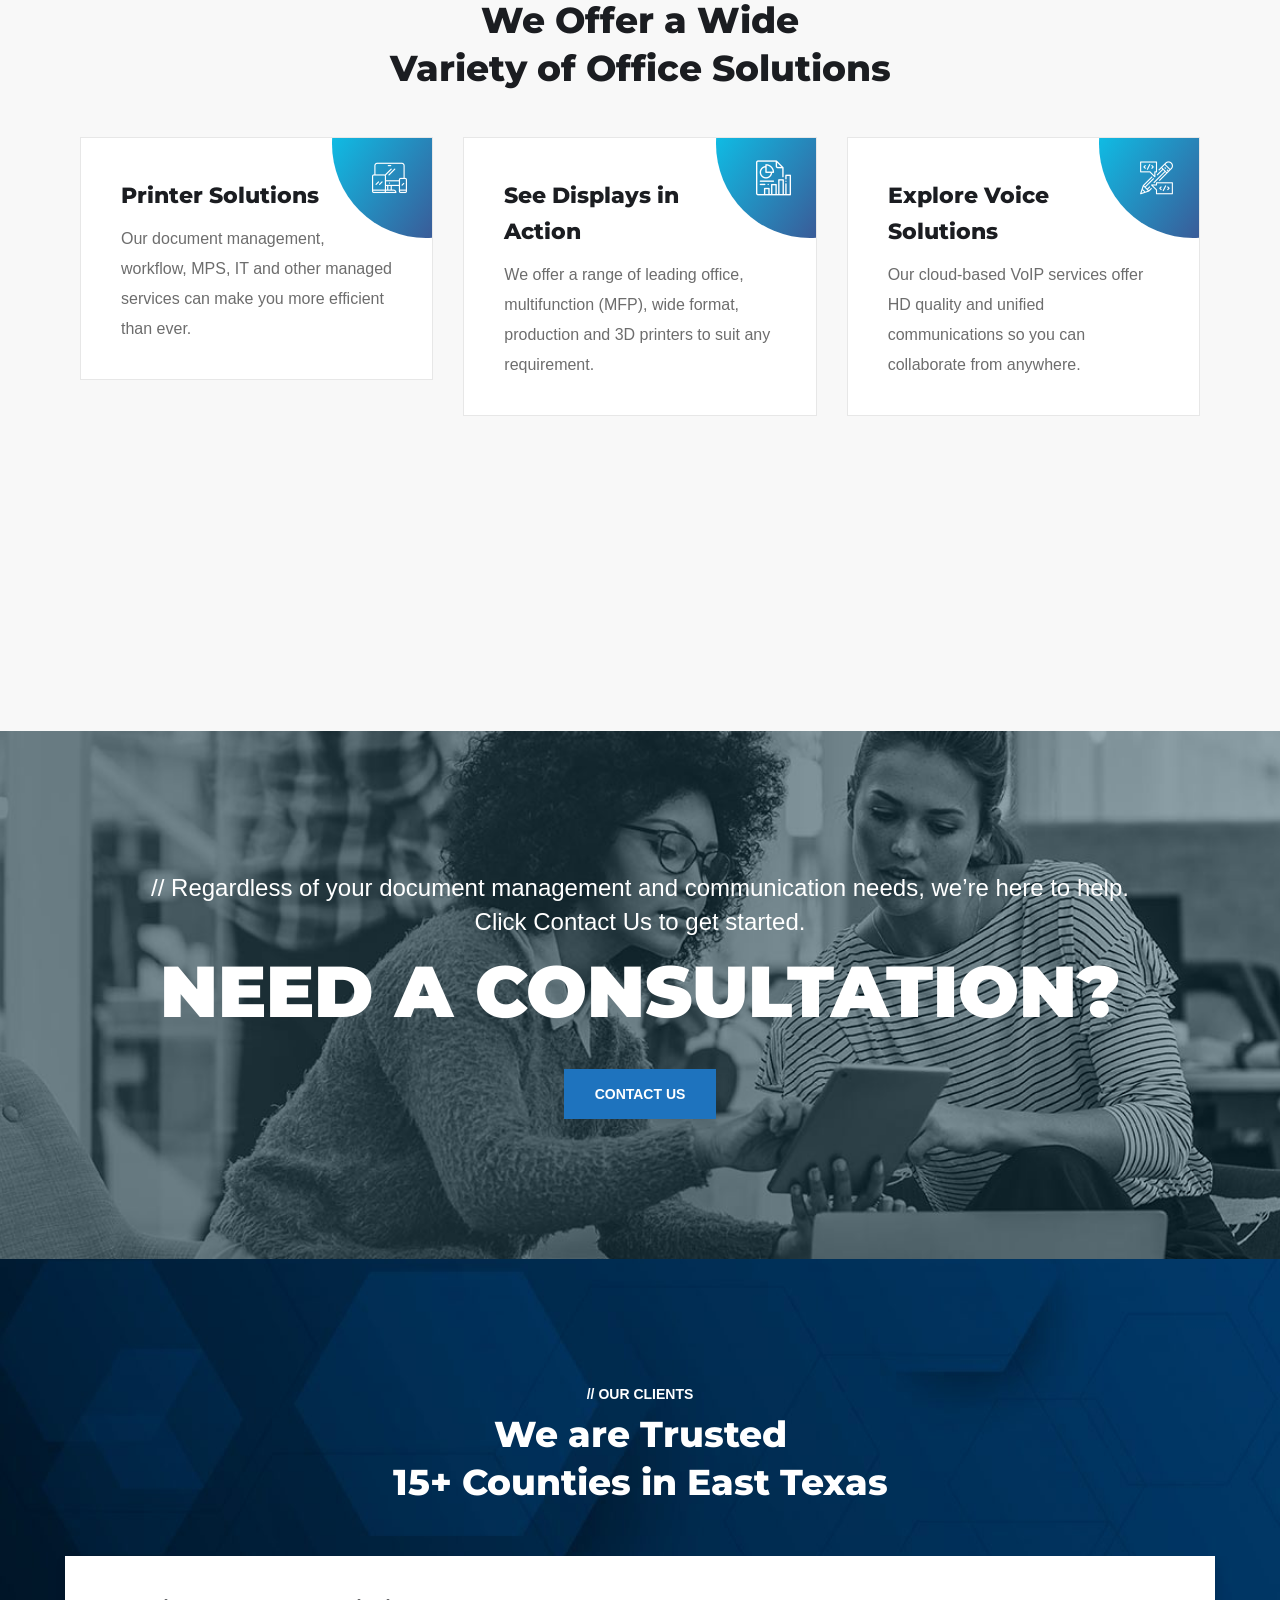
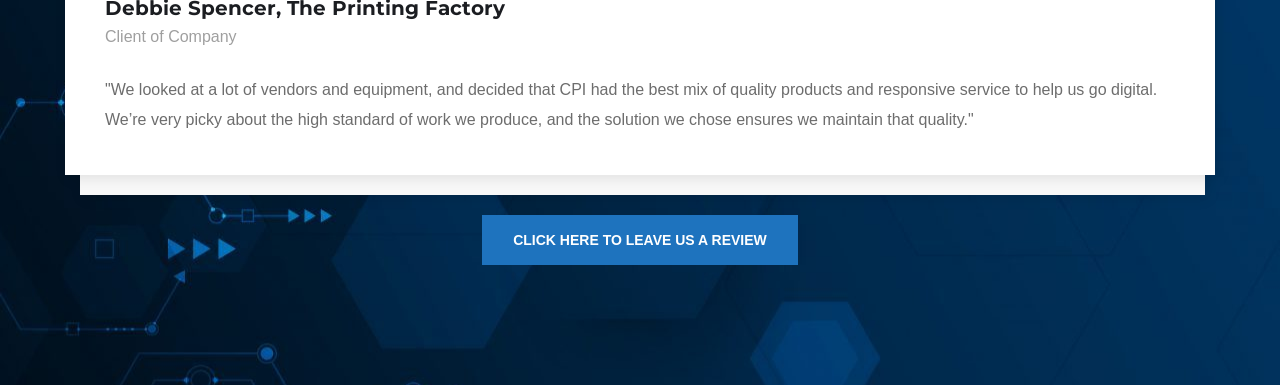
==== commit aaaeb7d8: "Merge pull request #1 from Founditmarketing/vercel/install-and-configure-vercel-w-mm8nd6 Install and" ====
--- a/index.html
+++ b/index.html
@@ -21,6 +21,10 @@
 	<meta name="twitter:card" content="summary_large_image" />
 	<script type="application/ld+json" class="yoast-schema-graph">{"@context":"https://schema.org","@graph":[{"@type":"WebPage","@id":"https://www.cpi-tech.co/","url":"https://www.cpi-tech.co/","name":"CPI Home - CPI","isPartOf":{"@id":"https://www.cpi-tech.co/#website"},"primaryImageOfPage":{"@id":"https://www.cpi-tech.co/#primaryimage"},"image":{"@id":"https://www.cpi-tech.co/#primaryimage"},"thumbnailUrl":"https://www.cpi-tech.co/wp-content/uploads/2020/06/Managed-Services-01.png","datePublished":"2020-03-09T09:33:15+00:00","dateModified":"2025-08-02T18:07:53+00:00","breadcrumb":{"@id":"https://www.cpi-tech.co/#breadcrumb"},"inLanguage":"en-US","potentialAction":[{"@type":"ReadAction","target":["https://www.cpi-tech.co/"]}]},{"@type":"ImageObject","inLanguage":"en-US","@id":"https://www.cpi-tech.co/#primaryimage","url":"https://www.cpi-tech.co/wp-content/uploads/2020/06/Managed-Services-01.png","contentUrl":"https://www.cpi-tech.co/wp-content/uploads/2020/06/Managed-Services-01.png","width":72,"height":72},{"@type":"BreadcrumbList","@id":"https://www.cpi-tech.co/#breadcrumb","itemListElement":[{"@type":"ListItem","position":1,"name":"Home"}]},{"@type":"WebSite","@id":"https://www.cpi-tech.co/#website","url":"https://www.cpi-tech.co/","name":"CPI","description":"Simplify With CPI","potentialAction":[{"@type":"SearchAction","target":{"@type":"EntryPoint","urlTemplate":"https://www.cpi-tech.co/?s={search_term_string}"},"query-input":{"@type":"PropertyValueSpecification","valueRequired":true,"valueName":"search_term_string"}}],"inLanguage":"en-US","publisher":{"@id":"https://www.cpi-tech.co/#organization"}},{"@type":"Organization","@id":"https://www.cpi-tech.co/#organization","name":"CPI Technologies","alternateName":"CPI","url":"https://www.cpi-tech.co/","logo":{"@type":"ImageObject","@id":"https://www.cpi-tech.co/#logo","url":"https://www.cpi-tech.co/wp-content/uploads/2022/12/CPI-Logo-01-scaled.jpeg","contentUrl":"https://www.cpi-tech.co/wp-content/uploads/2022/12/CPI-Logo-01-scaled.jpeg","caption":"CPI"},"image":{"@id":"https://www.cpi-tech.co/#logo"},"areaServed":[{"@type":"State","name":"Texas"},{"@type":"State","name":"Oklahoma"},{"@type":"State","name":"Arkansas"}],"sameAs":["https://www.google.com/maps/place/CPI+Technologies/@37.1656521,-93.3242585,17z/data=!4m8!3m7!1s0x87cf63f58501eec3:0x70d1fc359a91b366!8m2!3d37.1656521!4d-93.3216836!9m1!1b1!16s%2Fg%2F11j03b_bf9?entry=ttu"]}]}</script>
 	<!-- / Yoast SEO plugin. -->
+
+	<!-- Vercel Web Analytics -->
+	<script defer src="https://cdn.vercel-insights.com/v1/script.js"></script>
+	<!-- / Vercel Web Analytics -->
 
 
 <link rel='dns-prefetch' href='https://www.googletagmanager.com' />
